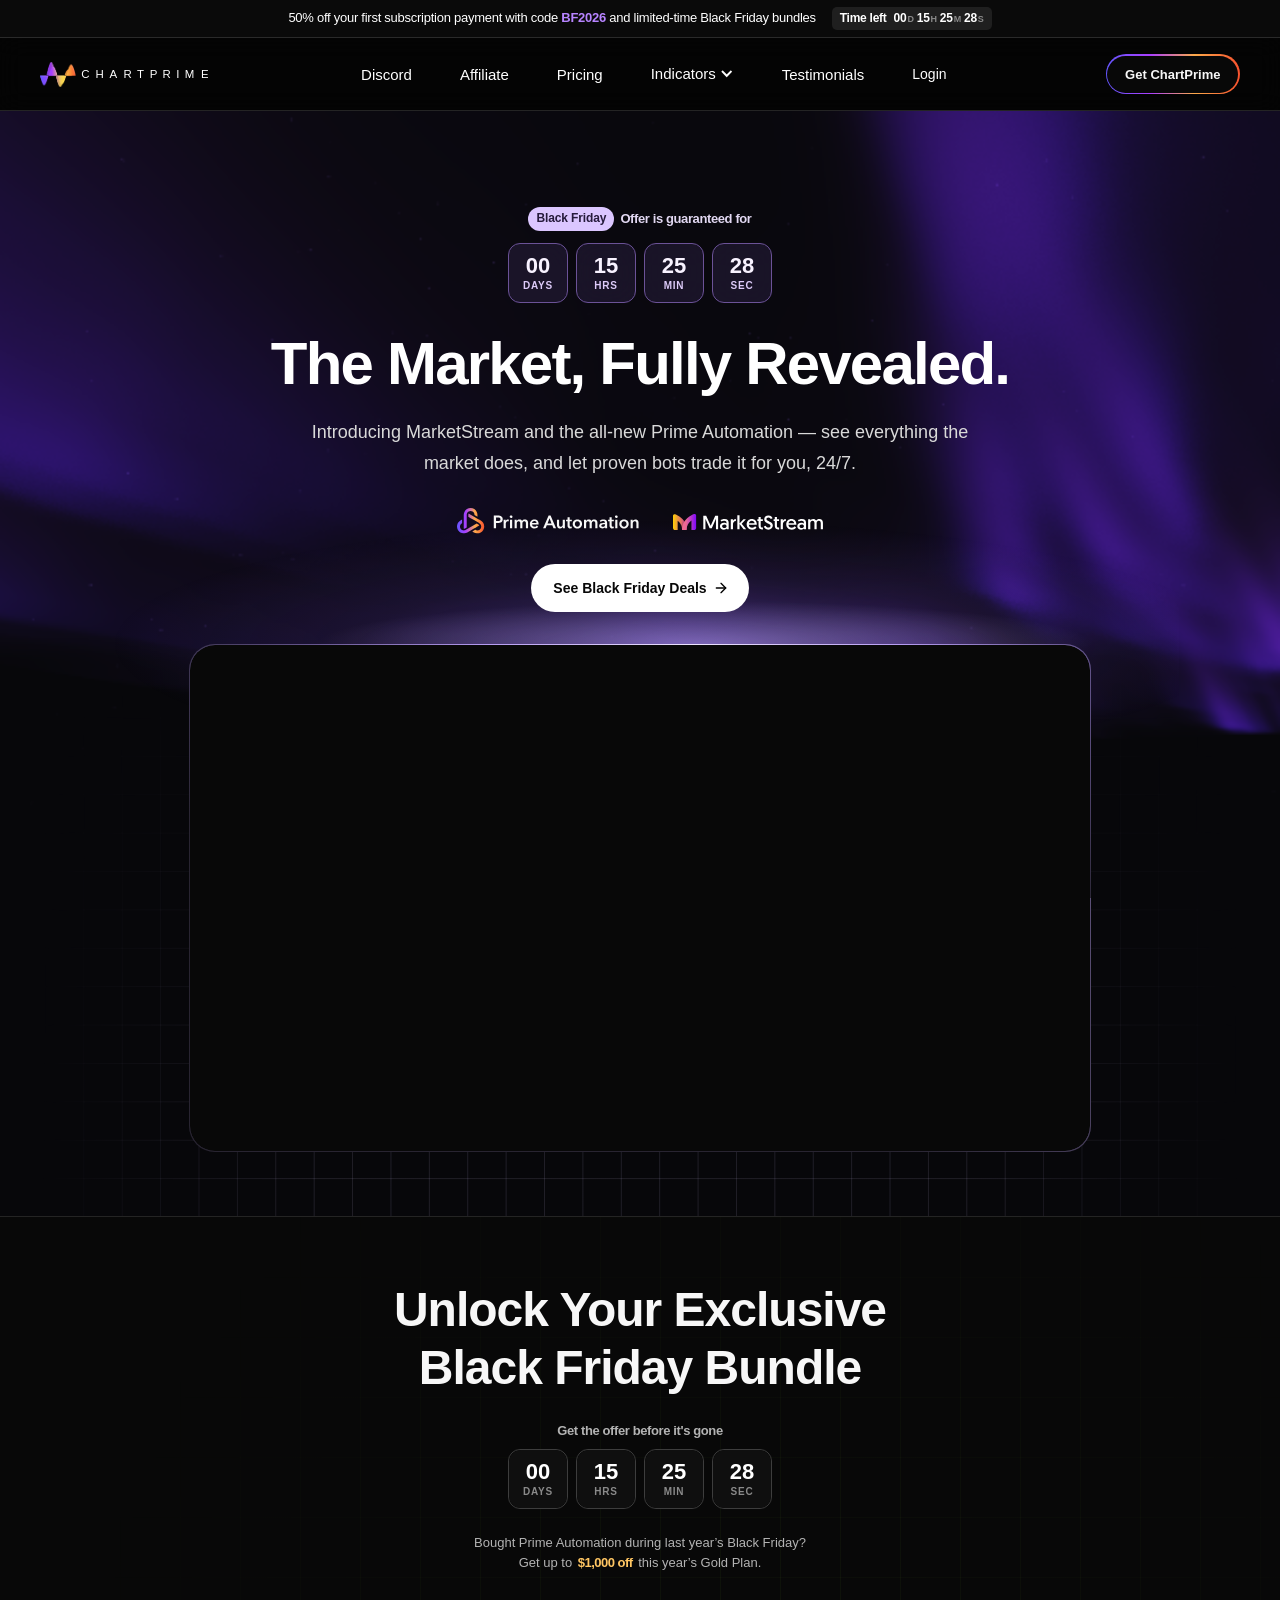
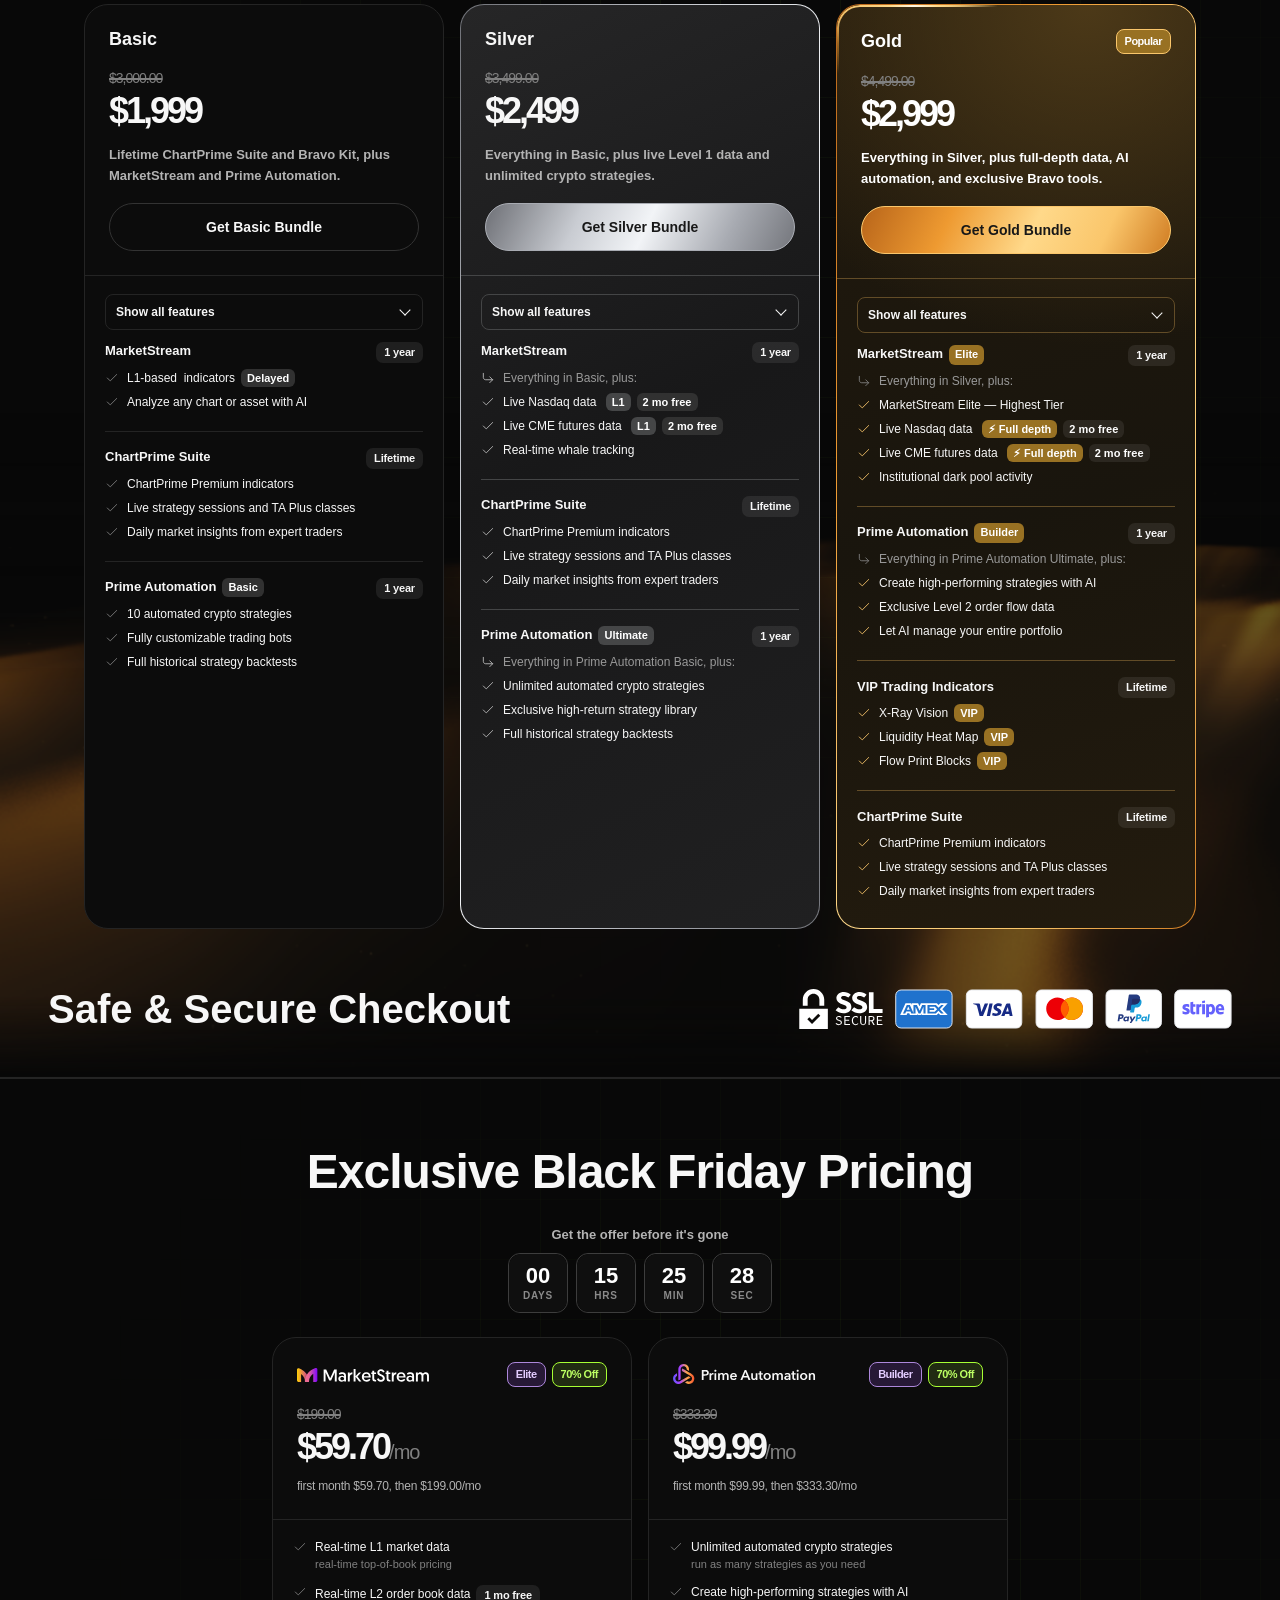
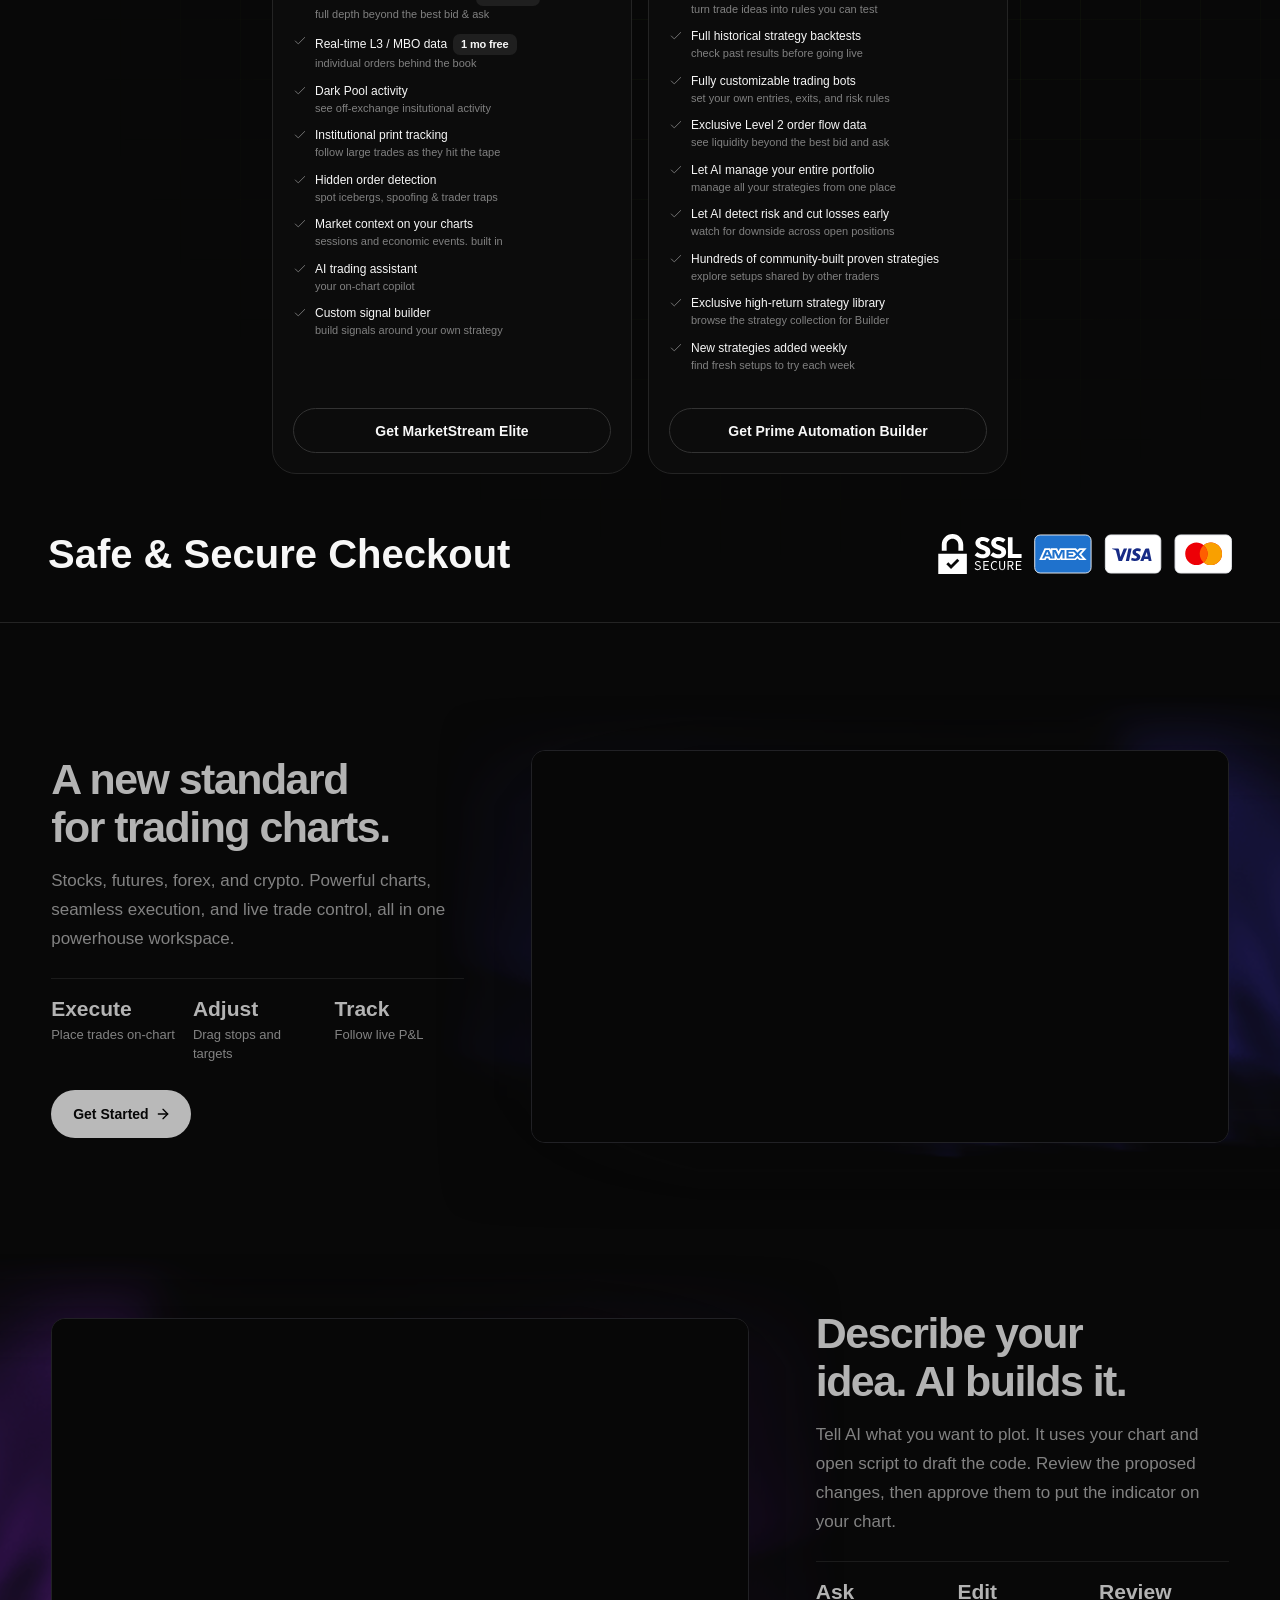
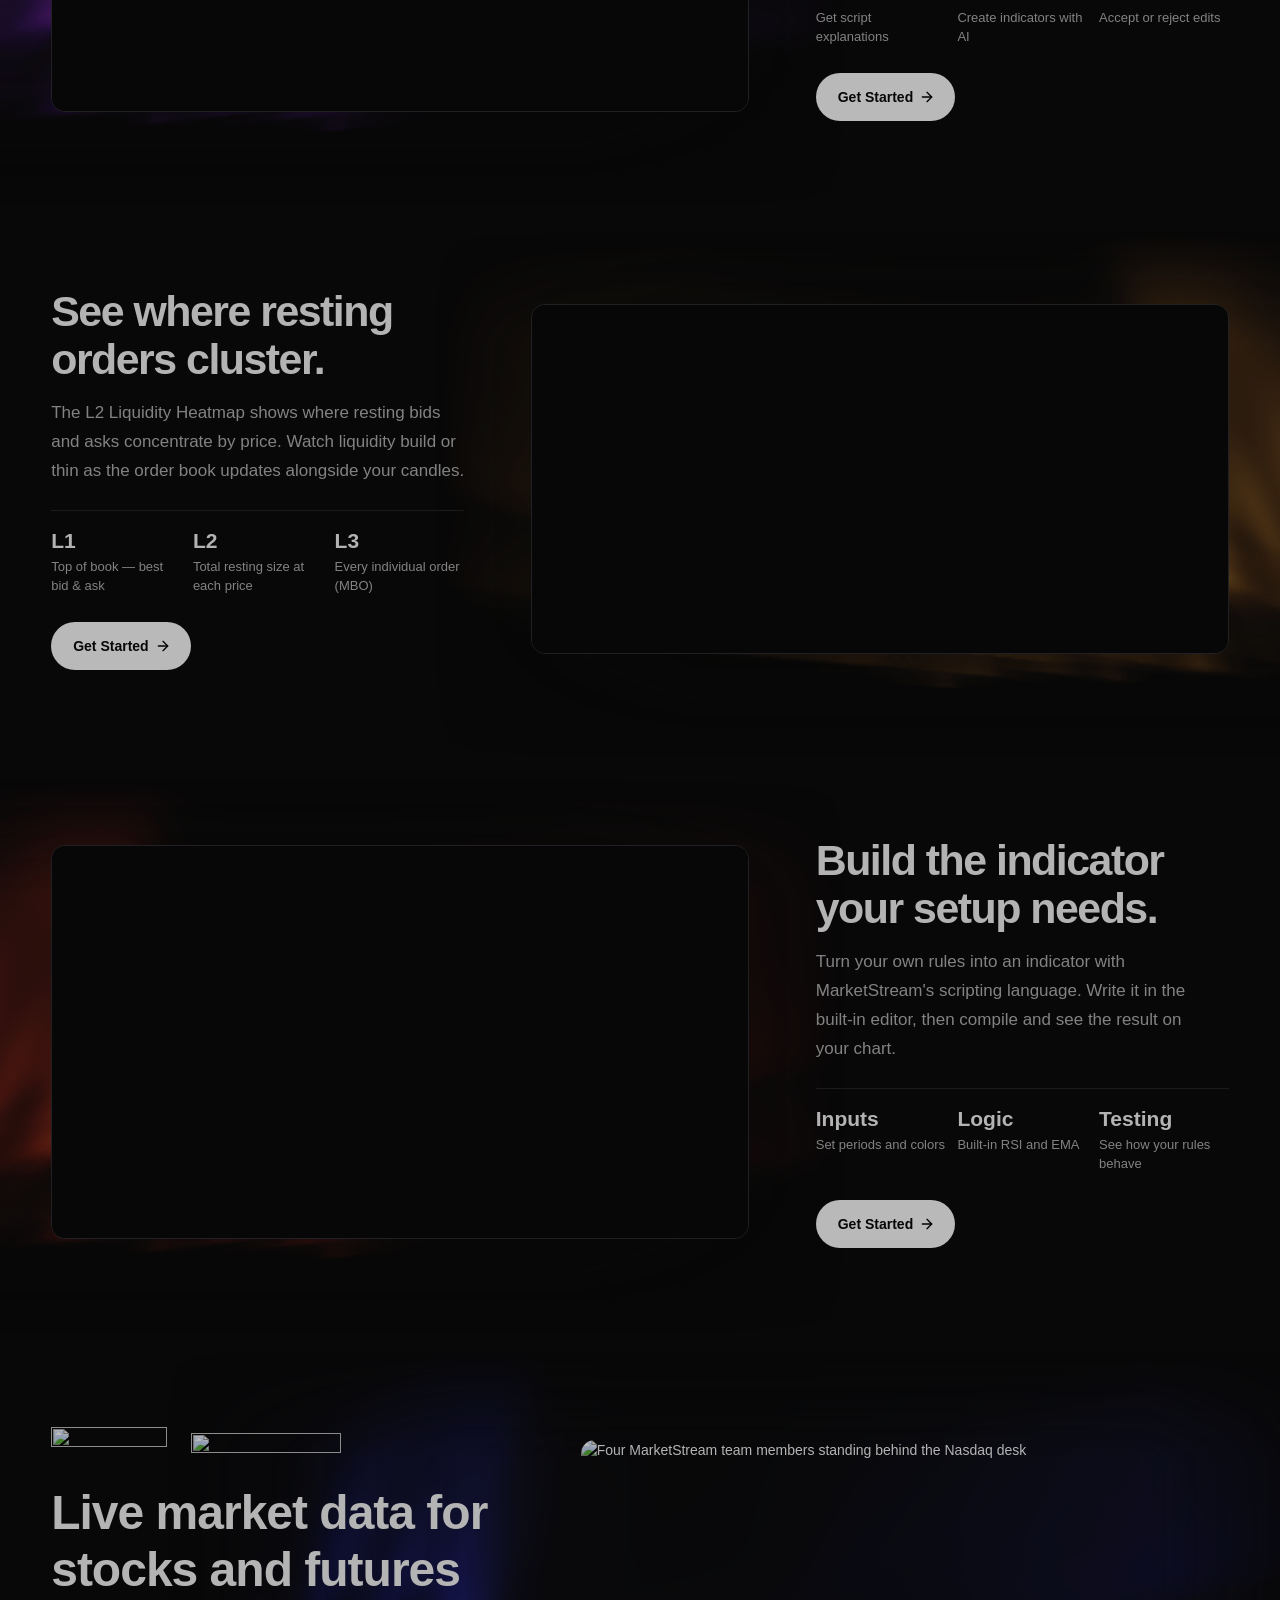
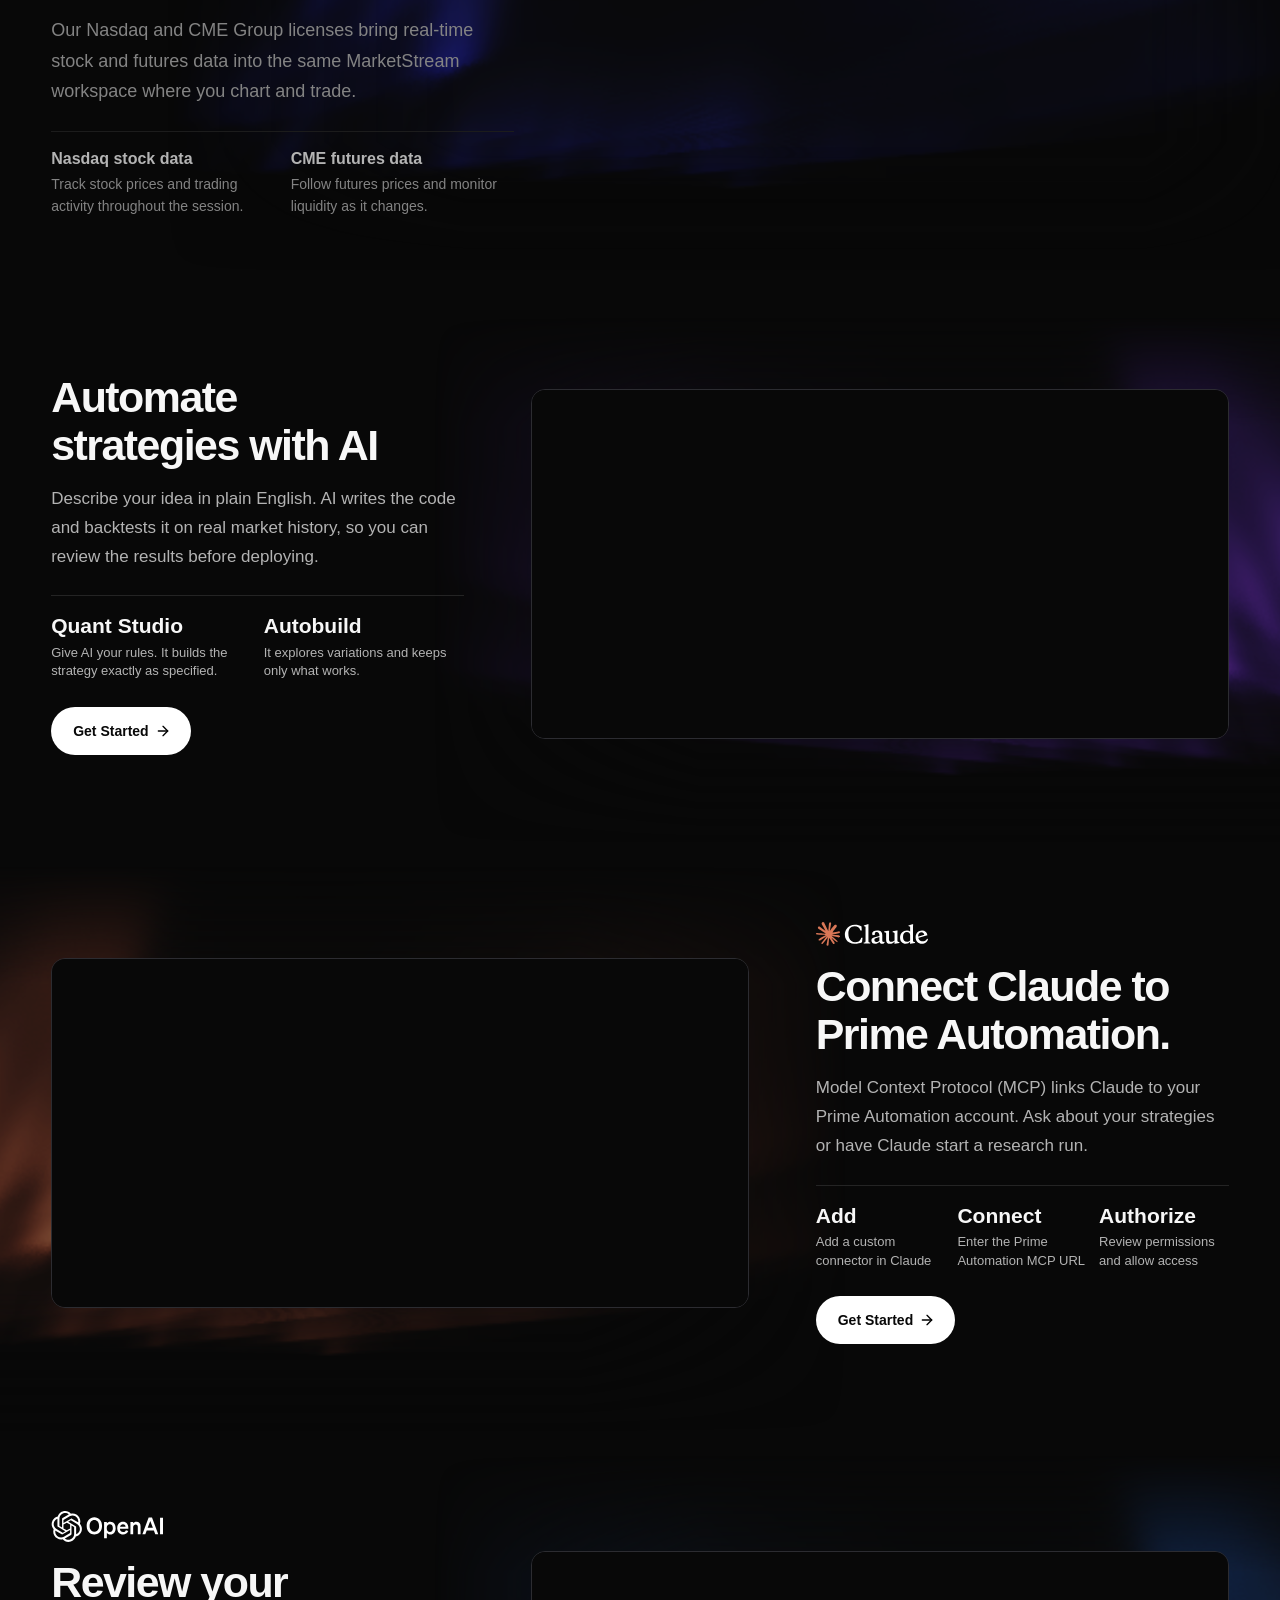
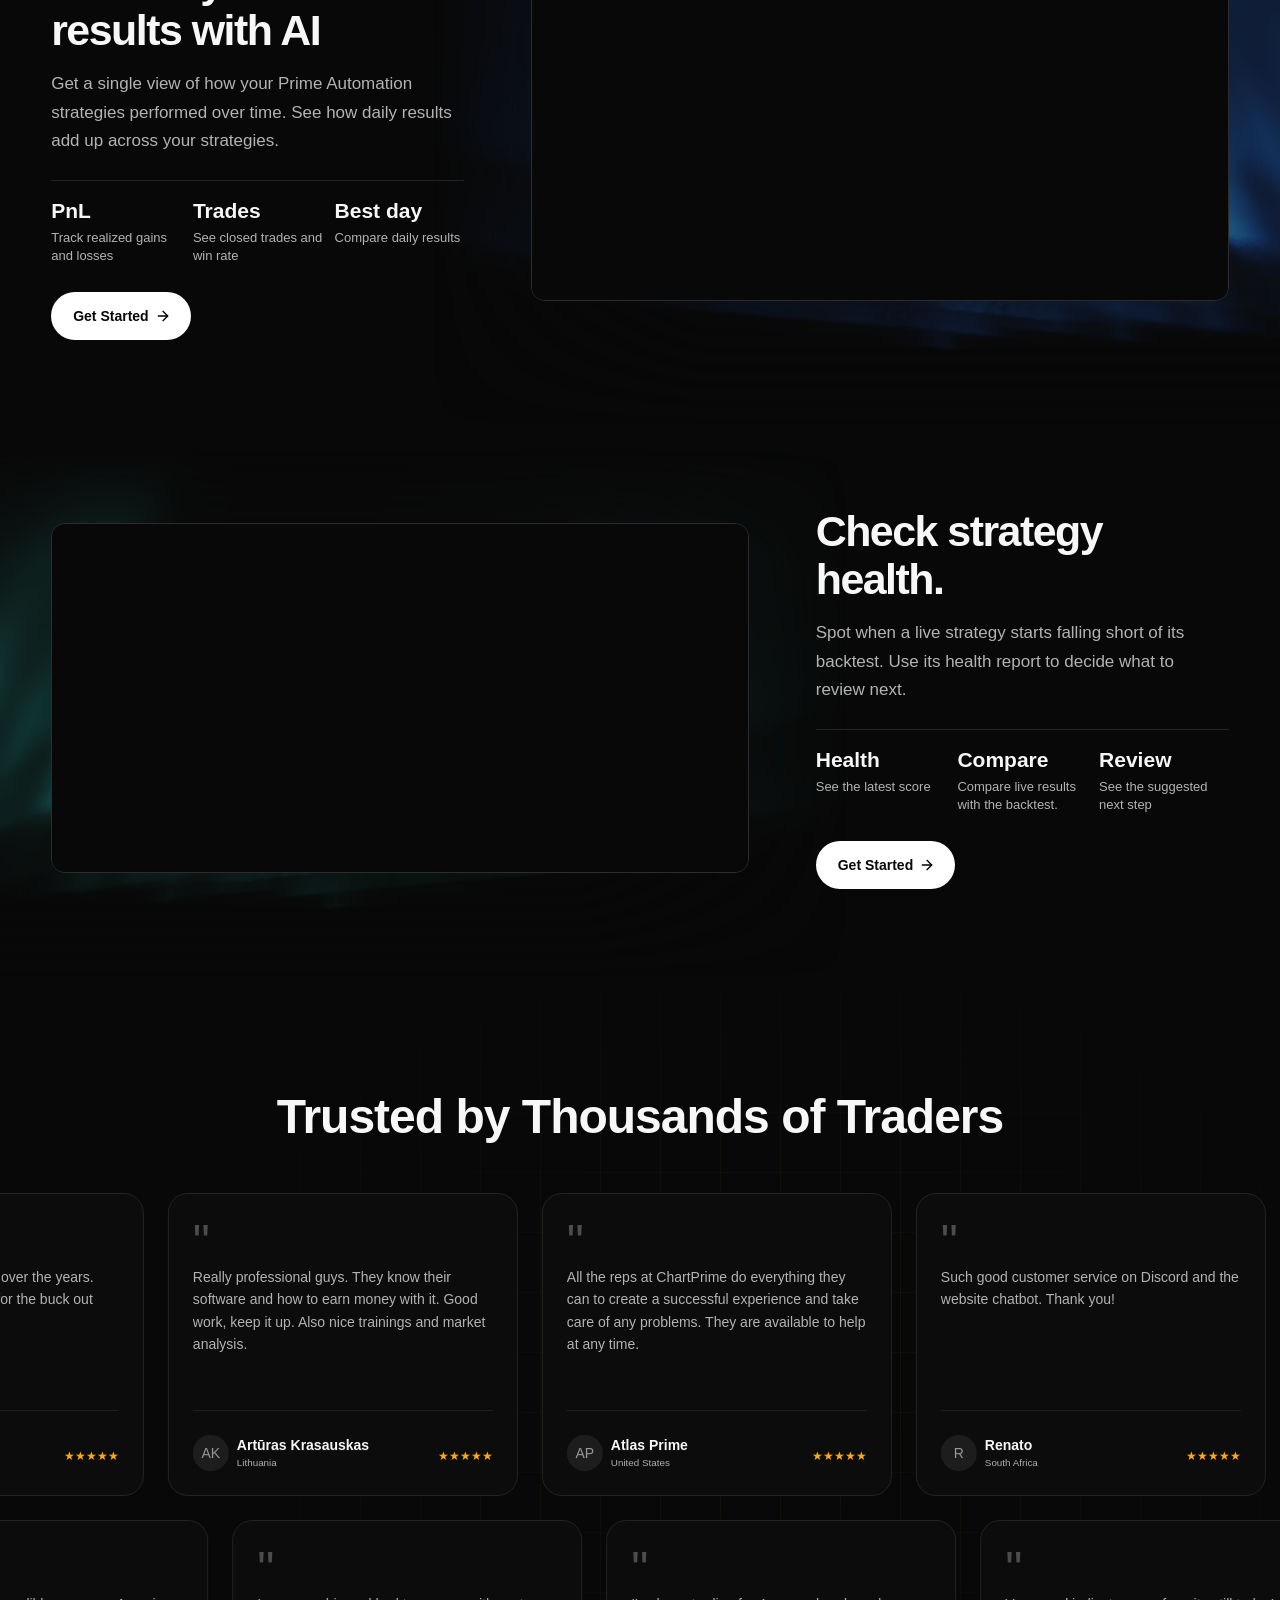
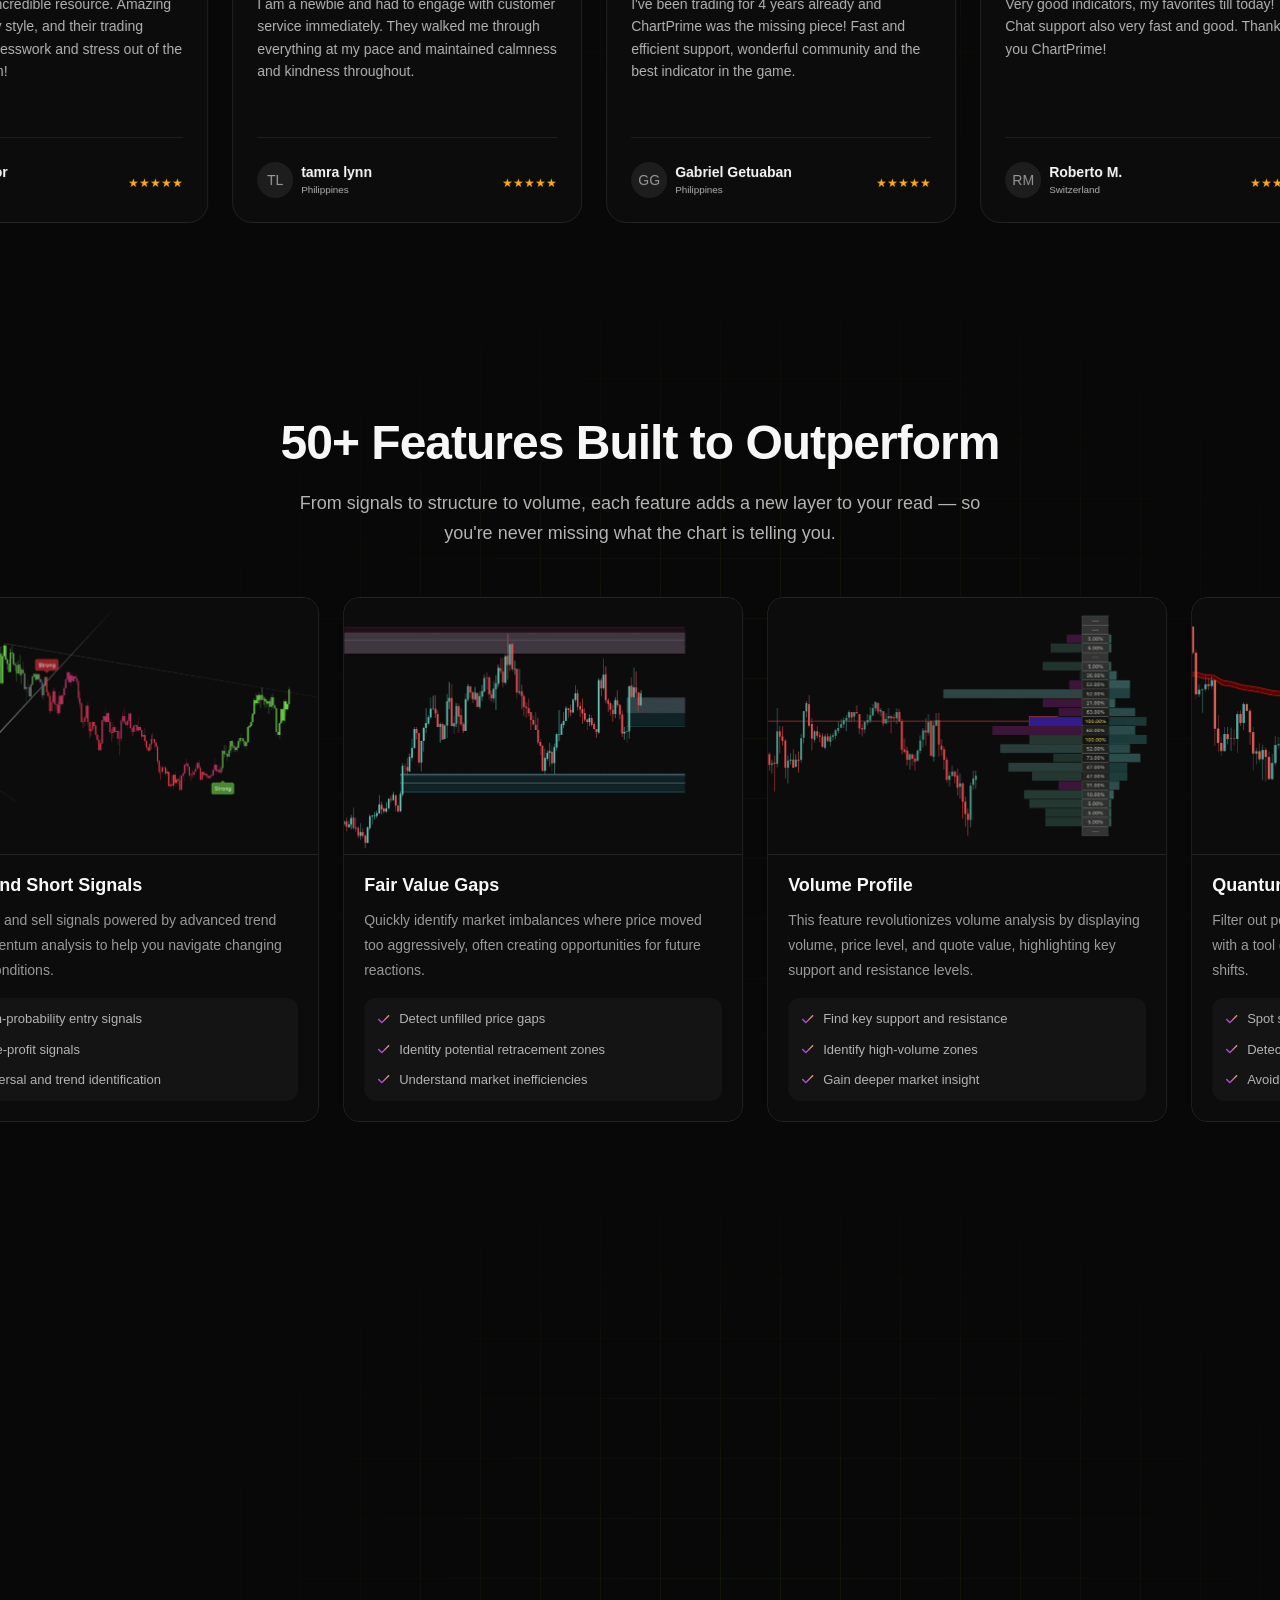
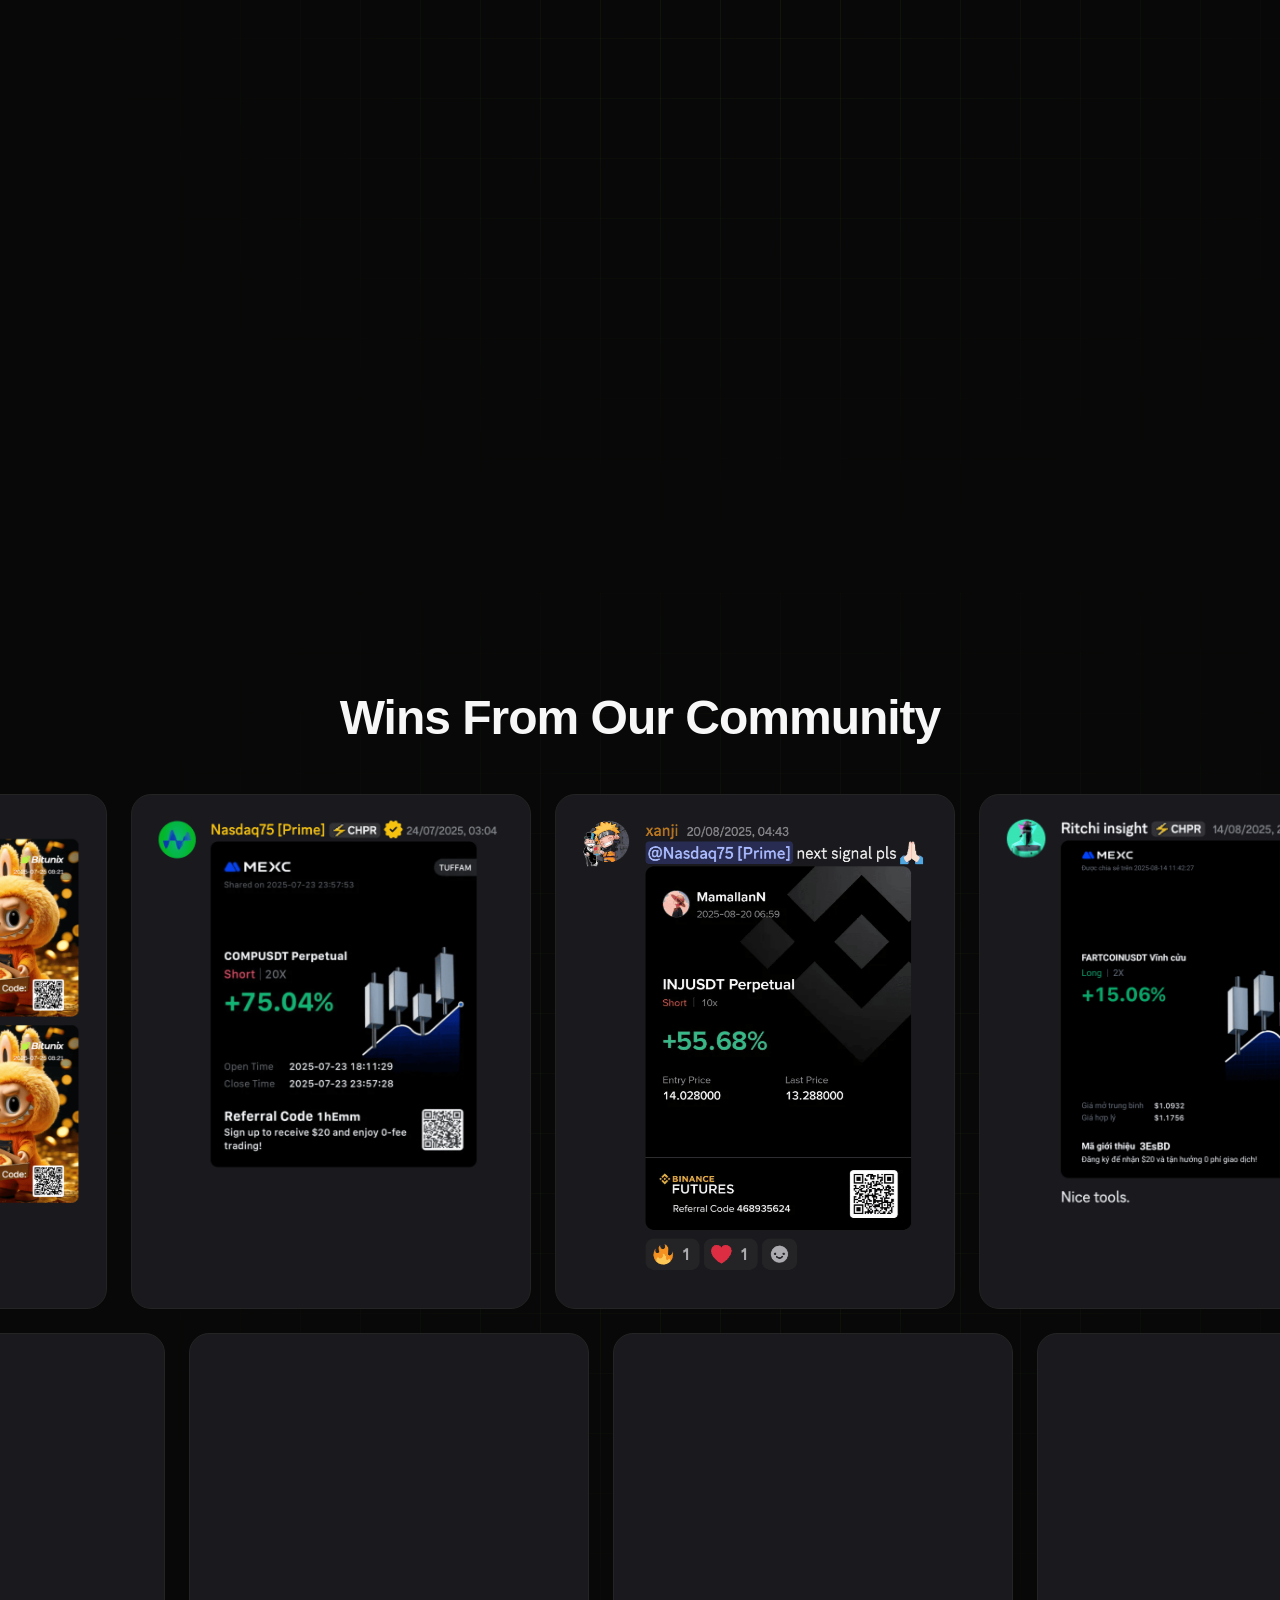
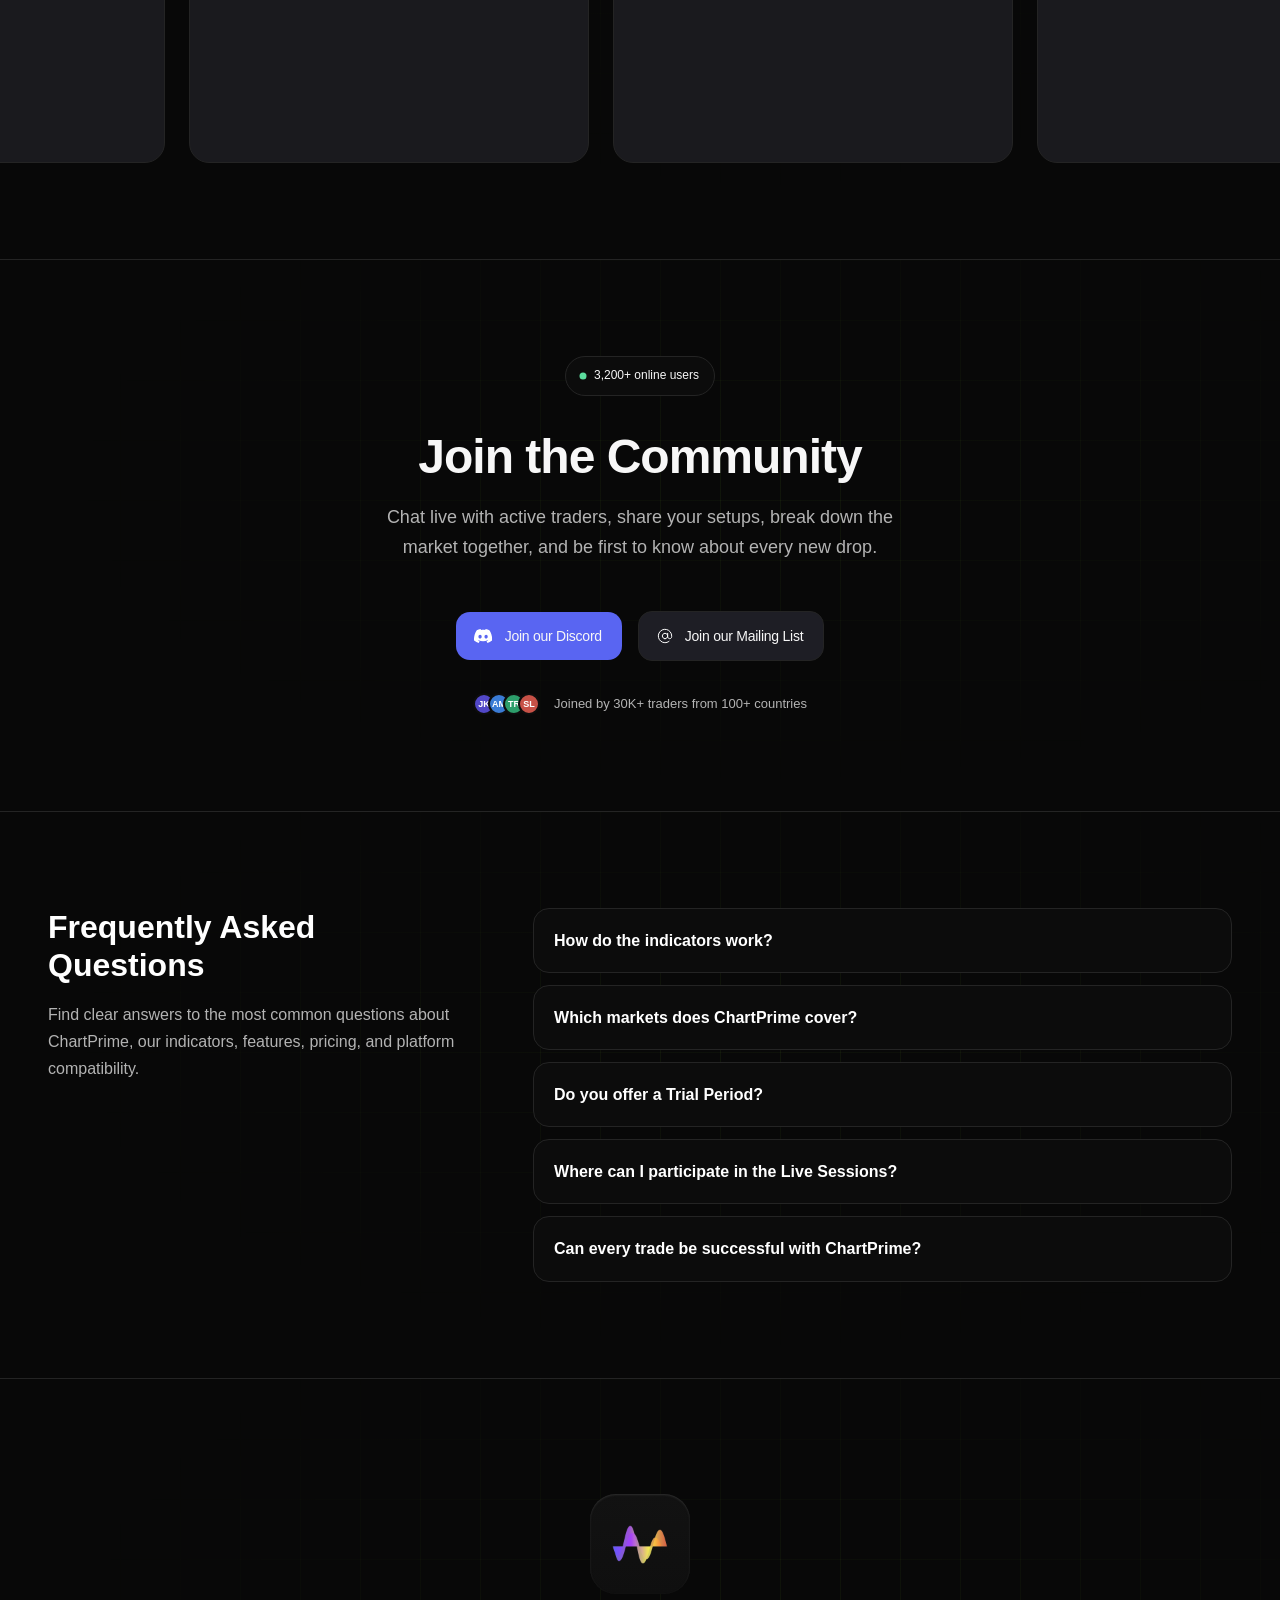
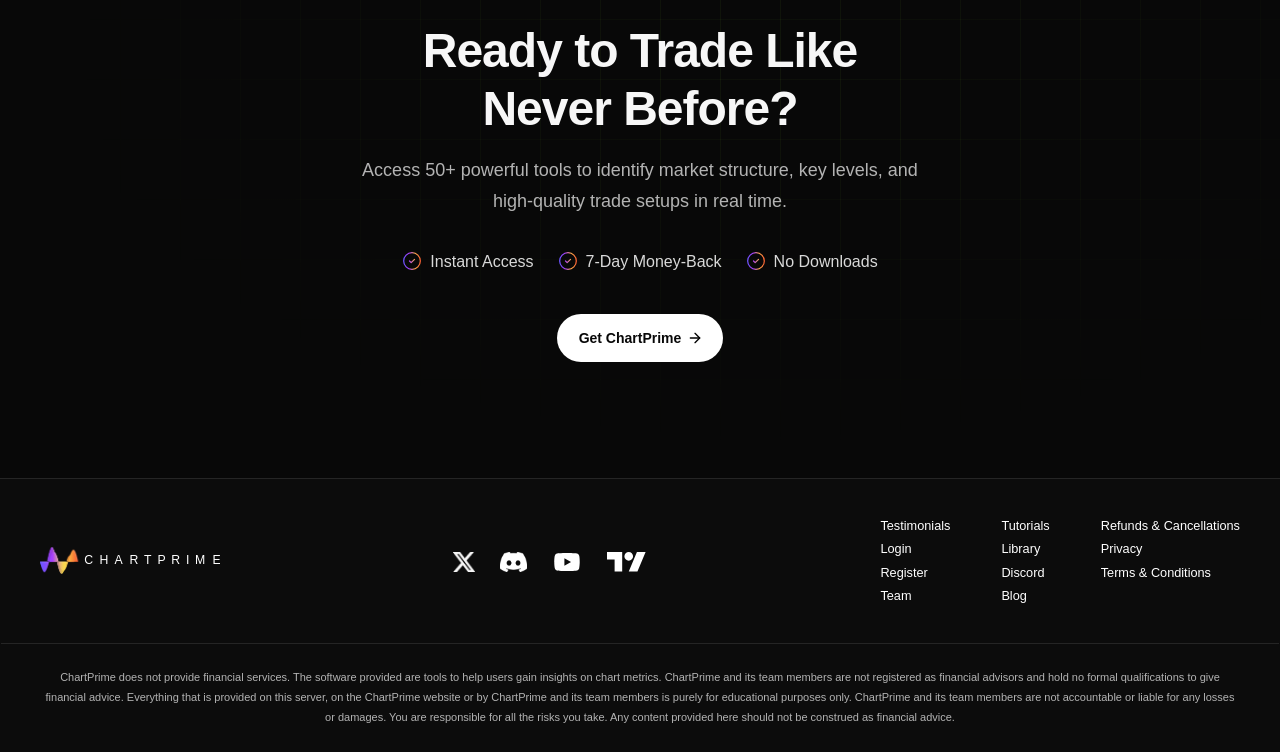
==== index.html @ 6ed845b2 "Fix nesting of MarketStream Elite feature in Gold Plan" ====
<!DOCTYPE html><!--  Last Published: Sun Nov 22 2026 12:38:07 GMT+0000 (Coordinated Universal Time)  -->
<html data-wf-page="6a19d9451168324eccb1ecdb" data-wf-site="6259f5372f141a3c0a7a6041" lang="en">
<head>
  <meta charset="utf-8">
  <title>ChartPrime - Intelligent Trading Tools</title>
  <meta content="ChartPrime offers a toolkit that will take your trading game to the next level. Trend Signals, Institutional order blocks, Pattern detection, Reversal signals,  Powerful oscillators,  amongst many other game changing features." name="description">
  <meta content="ChartPrime - Intelligent Trading Tools" property="og:title">
  <meta content="ChartPrime offers a toolkit that will take your trading game to the next level. Trend Signals, Institutional order blocks, Pattern detection, Reversal signals,  Powerful oscillators,  amongst many other game changing features." property="og:description">
  <meta content="ChartPrime - Intelligent Trading Tools" name="twitter:title">
  <meta content="ChartPrime offers a toolkit that will take your trading game to the next level. Trend Signals, Institutional order blocks, Pattern detection, Reversal signals,  Powerful oscillators,  amongst many other game changing features." name="twitter:description">
  <meta property="og:type" content="website">
  <meta content="summary_large_image" name="twitter:card">
  <meta content="width=device-width, initial-scale=1" name="viewport">
  <link href="css/normalize.css" rel="stylesheet" type="text/css">
  <link href="css/components.css" rel="stylesheet" type="text/css">
  <link href="css/v1-7.css" rel="stylesheet" type="text/css">
  <style>html.w-mod-js:not(.w-mod-ix3) :is(#home-panel > .new-section-content, .faq-item .faq-answer-div, .faq-item .faq-chevron) {visibility: hidden !important;}</style>
  <link href="https://fonts.googleapis.com" rel="preconnect">
  <link href="https://fonts.gstatic.com" rel="preconnect" crossorigin="anonymous">
  <script src="https://ajax.googleapis.com/ajax/libs/webfont/1.6.26/webfont.js" type="text/javascript"></script>
  <script type="text/javascript">WebFont.load({  google: {    families: ["Montserrat:100,100italic,200,200italic,300,300italic,400,400italic,500,500italic,600,600italic,700,700italic,800,800italic,900,900italic","Oswald:200,300,400,500,600,700","Open Sans:300,300italic,400,400italic,600,600italic,700,700italic,800,800italic","Exo:100,100italic,200,200italic,300,300italic,400,400italic,500,500italic,600,600italic,700,700italic,800,800italic,900,900italic","Lato:100,100italic,300,300italic,400,400italic,700,700italic,900,900italic","PT Serif:400,400italic,700,700italic","Encode Sans:300,400,500,600,700","Inter:300,400,500,600,700","Mona Sans:300,400,500,600,700","NTR:300,400,500,600,700","Nunito:300,400,500,600,700","Plus Jakarta Sans:200,300,400,500,600,700,800","Poppins:300,400,500,600,700","Roboto Mono:300,400,500,600,700"]  }});</script>
  <script src="https://use.typekit.net/zdx3fnh.js" type="text/javascript"></script>
  <script type="text/javascript">try{Typekit.load();}catch(e){}</script>
  <script type="text/javascript">!function(o,c){var n=c.documentElement,t=" w-mod-";n.className+=t+"js",("ontouchstart"in o||o.DocumentTouch&&c instanceof DocumentTouch)&&(n.className+=t+"touch")}(window,document);</script>
  <link href="images/favicon.png" rel="shortcut icon" type="image/x-icon">
  <link href="images/webclip.png" rel="apple-touch-icon">
  <script type="text/javascript">!function(f,b,e,v,n,t,s){if(f.fbq)return;n=f.fbq=function(){n.callMethod?n.callMethod.apply(n,arguments):n.queue.push(arguments)};if(!f._fbq)f._fbq=n;n.push=n;n.loaded=!0;n.version='2.0';n.agent='plwebflow';n.queue=[];t=b.createElement(e);t.async=!0;t.src=v;s=b.getElementsByTagName(e)[0];s.parentNode.insertBefore(t,s)}(window,document,'script','https://connect.facebook.net/en_US/fbevents.js');fbq('init', '2471552419682297');fbq('track', 'PageView');</script>
  <script>
var head = document.head;
var script = document.createElement('script');
script.type = 'text/javascript';
script.src = "https://t.chartprime.com/v1/lst/universal-script?ph=c11f72b0aeeb47211c0e3c318aca81c9cf95cfef32f9be959c7bda83ae257ab5&tag=!clicked&ref_url=" + encodeURI(document.URL) ;
head.appendChild(script);
</script>
  <script>
(function(g,e,o,t,a,r,ge,tl,y,s){
g.getElementsByTagName(o)[0].insertAdjacentHTML('afterbegin','<style id="georedirect1694468349638style">body{opacity:0.0 !important;}</style>');
s=function(){g.getElementById('georedirect1694468349638style').innerHTML='body{opacity:1.0 !important;}';};
t=g.getElementsByTagName(o)[0];y=g.createElement(e);y.async=true;
y.src='https://g10498469755.co/gr?id=-Ne5Alu097ZHT737bwDF&refurl='+g.referrer+'&winurl='+encodeURIComponent(window.location);
t.parentNode.insertBefore(y,t);y.onerror=function(){s()};
georedirect1694468349638loaded=function(redirect){var to=0;if(redirect){to=5000};
setTimeout(function(){s();},to)};
})(document,'script','head');
</script>
  <script src="https://js.chargebee.com/v2/chargebee.js" data-cb-site="chartprime" data-cb-ga-enabled="true" data-cb-refersion-enabled="true"></script>
  <!--  Google Tag Manager  -->
  <script>(function(w,d,s,l,i){w[l]=w[l]||[];w[l].push({'gtm.start':
new Date().getTime(),event:'gtm.js'});var f=d.getElementsByTagName(s)[0],
j=d.createElement(s),dl=l!='dataLayer'?'&l='+l:'';j.async=true;j.src=
'https://www.googletagmanager.com/gtm.js?id='+i+dl;f.parentNode.insertBefore(j,f);
})(window,document,'script','dataLayer','GTM-M7RG9GK3');</script>
  <!--  End Google Tag Manager  -->
  <script type="text/javascript" src="https://static.leaddyno.com/js"> </script>
  <meta name="facebook-domain-verification" content="nbngr766i83iv65wfes0etjevnzp1m">
  <!--  REFERSION TRACKING: BEGIN  -->
  <script src="https://chartprime.refersion.com/tracker/v3/pub_7f5f5233cae3f2579fad.js"></script>
  <script>_refersion(function(){ _rfsn._setSource("CHARGEBEE"); });</script>
  <!--  REFERSION TRACKING: END  -->
  <!--  Hotjar Tracking Code for https://chartprime.com  -->
  <script>
    (function(h,o,t,j,a,r){
        h.hj=h.hj||function(){(h.hj.q=h.hj.q||[]).push(arguments)};
        h._hjSettings={hjid:3017820,hjsv:6};
        a=o.getElementsByTagName('head')[0];
        r=o.createElement('script');r.async=1;
        r.src=t+h._hjSettings.hjid+j+h._hjSettings.hjsv;
        a.appendChild(r);
    })(window,document,'https://static.hotjar.com/c/hotjar-','.js?sv=');
</script>
  <script>
(function() {
  var p = new URLSearchParams(window.location.search);
  var fbclid = p.get('fbclid');
  if (fbclid) {
    var fbc = 'fb.1.' + Math.floor(Date.now() / 1000) + '.' + fbclid;
    document.cookie = '_fbc=' + fbc + '; path=/; domain=chartprime.com; max-age=' + (60*60*24*90);
  }
})();
</script>
  <!--  Reddit Pixel  -->
  <script>
!function(w,d){if(!w.rdt){var p=w.rdt=function(){p.sendEvent?p.sendEvent.apply(p,arguments):p.callQueue.push(arguments)};p.callQueue=[];var t=d.createElement("script");t.src="https://www.redditstatic.com/ads/pixel.js",t.async=!0;var s=d.getElementsByTagName("script")[0];s.parentNode.insertBefore(t,s)}}(window,document);rdt('init','t2_ikfcarzw', {"optOut":false,"useDecimalCurrencyValues":true,"aaid":"<AAID-HERE>","email":"<EMAIL-HERE>","externalId":"<EXTERNAL-ID-HERE>","idfa":"<IDFA-HERE>"});rdt('track', 'PageVisit');
</script>
  <!--  DO NOT MODIFY UNLESS TO REPLACE A USER IDENTIFIER  -->
  <!--  End Reddit Pixel  -->
  <script async="" src="https://pagead2.googlesyndication.com/pagead/js/adsbygoogle.js?client=ca-pub-9826276595135214" crossorigin="anonymous"></script>
  <!--  Twitter conversion tracking base code  -->
  <script>
!function(e,t,n,s,u,a){e.twq||(s=e.twq=function(){s.exe?s.exe.apply(s,arguments):s.queue.push(arguments);
},s.version='1.1',s.queue=[],u=t.createElement(n),u.async=!0,u.src='https://static.ads-twitter.com/uwt.js',
a=t.getElementsByTagName(n)[0],a.parentNode.insertBefore(u,a))}(window,document,'script');
twq('config','omiau');
</script>
  <!--  End Twitter conversion tracking base code  -->
  <!--  Start of Async ProveSource Code  -->
  <script>!function(o,i){window.provesrc&&window.console&&console.error&&console.error("ProveSource is included twice in this page."),provesrc=window.provesrc={dq:[],display:function(){this.dq.push(arguments)}},o._provesrcAsyncInit=function(){provesrc.init({apiKey:"eyJhbGciOiJIUzI1NiIsInR5cCI6IkpXVCJ9.eyJhY2NvdW50SWQiOiI2MmE2OTg0NDdiMTQ0ZjIzMjgwZWI0N2MiLCJpYXQiOjE2NTUwODUxMjR9.0H0Q0zIm3gJfZ8w29Vpo0aqlXR50a3Bzm6VxMigox6k",v:"0.0.4"})};var r=i.createElement("script");r.type="text/javascript",r.async=!0,r["ch"+"ar"+"set"]="UTF-8",r.src="https://cdn.provesrc.com/provesrc.js";var e=i.getElementsByTagName("script")[0];e.parentNode.insertBefore(r,e)}(window,document);</script><!--  End of Async ProveSource Code  -->
  <style>
.dim-glow {
transform: translate3d(0, 0, 0);
}
.button-glow {
transform: translate3d(0, 0, 0);
}
.button {
transform: translate3d(0, 0, 0);
}
.button-glow_active {
transform: translate3d(0, 0, 0);
}
.dim-glow_active {
transform: translate3d(0, 0, 0);
}
</style>
  <script>
// Function to get the current query string from the URL
function getQueryString() {
    return window.location.search;
}
// Function to modify all outbound links
function appendQueryParamsToOutboundLinks() {
    const currentQuery = getQueryString();
    if (!currentQuery) return; // Exit if there's no query string to append
    // Select all links on the page
    const links = document.querySelectorAll('a[href]'); // Select only links with href
    links.forEach(link => {
        try {
            // Check if the link is an outbound link (not within the same domain)
            const linkUrl = new URL(link.href, window.location.origin);
            if (linkUrl.hostname !== window.location.hostname) {
                // Merge existing query parameters with the current query string
                const params = new URLSearchParams(linkUrl.search);
                const currentParams = new URLSearchParams(currentQuery);
                currentParams.forEach((value, key) => {
                    params.append(key, value);
                });
                linkUrl.search = params.toString(); // Update the search parameters
                link.href = linkUrl.toString(); // Update the link href
            }
        } catch (e) {
            console.error(`Invalid link: ${link.href}`, e);
        }
    });
}
// Call the function to modify links after the DOM is fully loaded
window.addEventListener('DOMContentLoaded', appendQueryParamsToOutboundLinks);
</script>
  <link rel="stylesheet" href="https://cdn.jsdelivr.net/npm/swiper@8/swiper-bundle.min.css">
  <link rel="stylesheet" href="https://cdnjs.cloudflare.com/ajax/libs/font-awesome/5.8.2/css/all.css">
  <style>
.bf-offer-banner {
  display: flex;
  flex-wrap: wrap;
  justify-content: center;
  align-items: center;
  gap: 6px 16px;
  padding: 7px 16px;
  background: hsl(0 0% 4% / 1);
  color: #fff;
  text-align: center;
  font: 600 13px/1.45 "Plus Jakarta Sans", sans-serif;
  letter-spacing: -0.02em;
  border-bottom: 0.5px solid #2a2a2a;
}

.bf-offer-banner p {
  margin: 0;
  font-weight: 500;
}

.bf-offer-banner strong {
  color: #b784ff;
  font-weight: 700;
}

.bf-offer-banner a {
  color: inherit;
  text-decoration: none;
  font-weight: 500;
}

.bf-offer-banner a:hover {
  color: #b3b3b3;
}

.bf-offer-banner a:focus-visible {
  outline: 2px solid #fff;
  outline-offset: 3px;
}

.bf-offer-banner__countdown {
  display: inline-flex;
  align-items: center;
  gap: 7px;
  padding: 3px 8px;
  border-radius: 5px;
  background: #1f1f1f;
  white-space: nowrap;
  font-size: 12px;
}

.bf-offer-banner__digits {
  font-variant-numeric: tabular-nums;
}

.bf-offer-banner__unit {
  font-size: 0.75em;
  color: #8a8a8a;
  margin-left: 1px;
}

@media screen and (max-width: 767px) {
  #n-checkout .nn-checkout-plan {
    border-width: 1px;
  }
}
</style>
</head>
<body class="n-body">
  <div class="w-embed w-iframe"><!--  Google Tag Manager (noscript)  -->
    <noscript><iframe src="https://www.googletagmanager.com/ns.html?id=GTM-M7RG9GK3" height="0" width="0" style="display:none;visibility:hidden"></iframe></noscript>
    <!--  End Google Tag Manager (noscript)  -->
  </div>
  <aside class="bf-offer-banner" aria-label="Black Friday offers">
    <p><a href="#subscription-checkout">50% off your first subscription payment with code <strong>BF2026</strong></a> and <a href="#register">limited-time Black Friday bundles</a></p>
    <div class="bf-offer-banner__countdown" role="timer">
      <span>Time left</span>
      <span id="bf-offer-banner-timer" class="bf-offer-banner__digits">--<span class="bf-offer-banner__unit">D</span> --<span class="bf-offer-banner__unit">H</span> --<span class="bf-offer-banner__unit">M</span> --<span class="bf-offer-banner__unit">S</span></span>
    </div>
  </aside>
  <div data-w-id="402302c9-d66c-12f2-a22e-2caa2fa9b16f" data-animation="default" data-collapse="medium" data-duration="400" data-easing="ease" data-easing2="ease" role="banner" class="n-nav w-nav">
    <div class="n-nav-content">
      <a href="index.html" aria-current="page" class="brand brand_v2 w-nav-brand w--current"><img width="168" loading="eager" alt="" src="images/n-logo.svg" class="n-nav-logo"></a>
      <nav role="navigation" class="nav-menu nav-menu_v2 w-nav-menu">
        <a href="https://discord.gg/chartprime" target="_blank" class="n-nav-link w-nav-link">Discord</a>
        <a href="affiliate-program.html" class="n-nav-link w-nav-link">Affiliate</a>
        <a href="./#register" class="n-nav-link w-nav-link">Pricing</a>
        <div class="_w-navbar-dd">
          <div data-delay="0" data-hover="true" class="navbar-dd w-dropdown">
            <div class="n-nav-dropdown w-dropdown-toggle">
              <div>Indicators</div>
              <div class="nav-dropdown-icon w-icon-dropdown-toggle"></div>
            </div>
            <nav class="nav-dd-list w-dropdown-list">
              <a href="https://docs.chartprime.com/" target="_blank" class="nav-dropdown-link nav-dropdown-link-top w-dropdown-link">Documentation</a>
              <a href="strategies.html" class="nav-dropdown-link w-dropdown-link">Strategy</a>
              <a href="updates.html" class="nav-dropdown-link nav-dropdown-link-btm w-dropdown-link">Updates</a>
            </nav>
          </div>
        </div>
        <a href="testimonials.html" class="n-nav-link w-nav-link">Testimonials</a>
        <div class="n-nav-login w-embed">
          <a style="color: white; text-decoration: none; font-weight: 500;" a="" href="javascript:void(0)" data-cb-type="portal">Login</a>
        </div>
      </nav>
      <a href="#register" class="cta-btn nav-btn w-inline-block">
        <div class="btn-glow-hover"></div>
        <div class="cta-btn-fill nav-btn">
          <div class="btn-text nav-btn">Get ChartPrime</div>
        </div>
      </a>
      <div class="menu-button w-nav-button">
        <div class="icon w-icon-nav-menu"></div>
      </div>
    </div>
    <div class="w-embed">
      <style>
html {
        overscroll-behavior: none;
}
  body {-webkit-font-smoothing: antialiased;
        -moz-font-smoothing: antialiased;
        -o-font-smoothing: antialiased;
       }
.rotating-tag-stroke {
  animation: rotate 8s linear infinite;
}
  .rotating-countdown-rainbow {
  animation: rotate 4s linear infinite;
}
@keyframes rotate {
  from {
    transform: rotate(0deg);
  }
  to {
    transform: rotate(360deg);
  }
}
.rainbow-border-div {
  border: .5px solid transparent;
  background:
    linear-gradient(var(--gray-5), var(--gray-5)) padding-box,
    linear-gradient(
      115deg,
      #6557FF 0%,
      #AA3FFF 33%,
      #FCAA4A 66%,
      #F8522E 100%
    ) border-box;
}
.rainbow-bg-tag {
  background: linear-gradient(115deg, #6557FF 0%, #AA3FFF 33%, #FCAA4A 66%, #F8522E 100%);
}
.silver-bg-tag {
  background: linear-gradient(115deg, #6E7076 0%, #C9CCD2 28%, #F2F4F7 55%, #A8ABB2 78%, #74767C 100%);
}
  .golden-bg-tag {
  background: linear-gradient(115deg, #B8651A 0%, #EE9A31 28%, #FFD98A 55%, #F5B34C 78%, #D07C22 100%);
}
.section-border-top {
  border-top: solid 0.5px var(--stroke);
}
  .section-border-bottom {
  border-bottom: solid 0.5px var(--stroke);
}
.bf-plan-top-rainbow {
    background: linear-gradient(90deg,
    #6557FF 0%,
    #AA3FFF 33%,
    #FF9B25 66%,
    #F8522E 100%
  );
}
  .rainbow-divider {
    height: 1px;
  background: linear-gradient(90deg,
    #6557FF 0%,
    #AA3FFF 33%,
    #FF9B25 66%,
    #F8522E 100%
  );
  }
  .new-rainbow-text {
  background: linear-gradient(
    270deg,
    #F8522E 0%,
    #FCAA4A 33%,
    #AA3FFF 66%,
    #6557FF 100%
  );
  -webkit-background-clip: text;
  background-clip: text;
  -webkit-text-fill-color: transparent;
  color: transparent;
}
  .new-hero::before {
  content: '';
  position: absolute;
  inset: 0;
  background-image:
    linear-gradient(rgba(168, 255, 62, 0.04) 1px, transparent 1px),
    linear-gradient(90deg, rgba(168, 255, 62, 0.06) 1px, transparent 1px);
  background-size: 60px 60px;
  mask-image: radial-gradient(ellipse 80% 80% at 60% 40%, black 0%, transparent 70%);
  pointer-events: none;
  z-index: 0;
  }
.section-grid::before {
  content: '';
  position: absolute;
  inset: 0;
  background-image:
    linear-gradient(rgba(168, 255, 62, 0.04) 1px, transparent 1px),
    linear-gradient(90deg, rgba(168, 255, 62, 0.06) 1px, transparent 1px);
  background-size: 60px 60px;
  mask-image: radial-gradient(ellipse 80% 80% at 60% 40%, black 0%, transparent 70%);
  pointer-events: none;
  z-index: 0;
}
/* BUTTONS BTN */
.cta-btn {
  flex-shrink: 0;
}
.btn-glow-hover {
  opacity: 0;
  transition: opacity 0.5s ease;
}
.cta-btn-arrow {
  transition: transform 0.4s ease;
}
.cta-btn:hover .btn-glow-hover {
  opacity: 1;
}
.cta-btn:hover .cta-btn-arrow {
  transform: translateX(4px);
}
@keyframes slide-left {
  0% {
    transform: translateX(0);
  }
  100% {
    transform: translateX(-50%);
  }
}
@keyframes slide-right {
  0% {
    transform: translateX(-50%);
  }
  100% {
    transform: translateX(0);
  }
}
/* BLOBS */
  .blobs-frame {
    display: grid;
    grid-template-columns: repeat(4, 1fr);
    position: absolute;
    bottom: 0;
    left: -5vw;
    right: -5vw;
    height: 30%;
  }
    @media (max-width: 767px) {
  .blobs-frame {
	height: 40%;
  }
}
  #home-features .blobs-frame {
    height: 20%;
  }
    #home-last-section .blobs-frame {
    height: 30%;
  }
  .blob {
  filter: blur(12vh);
  transform: scale(1.50);
  will-change: transform, opacity;
}
  @media (max-width: 767px) {
  .blob {
	filter: blur(60px);
  }
}
.blob-1 {
  background: #6557FF;
  height: 80%;
  align-self: end;
  animation: blobRise1 4.5s ease-in-out infinite alternate;
}
.blob-2 {
  background: #AA3FFF;
  animation: blobRise2 5s ease-in-out infinite alternate;
}
.blob-3 {
  background: #FCAA4A;
  animation: blobRise3 4s ease-in-out infinite alternate;
}
.blob-4 {
  background: #F8522E;
  height: 80%;
  align-self: end;
  animation: blobRise4 5.5s ease-in-out infinite alternate;
}
@keyframes blobRise1 {
  0%   { transform: scale(1.5) translateY(0)   translateX(0); opacity: 0.9; }
  50%  { transform: scale(1.7) translateY(-8%) translateX(3%); opacity: 1; }
  100% { transform: scale(1.4) translateY(-4%) translateX(-2%); opacity: 0.85; }
}
@keyframes blobRise2 {
  0%   { transform: scale(1.5) translateY(0)    translateX(0); opacity: 0.95; }
  40%  { transform: scale(1.6) translateY(-12%) translateX(-4%); opacity: 1; }
  100% { transform: scale(1.8) translateY(-6%)  translateX(3%); opacity: 0.9; }
}
@keyframes blobRise3 {
  0%   { transform: scale(1.5) translateY(0)    translateX(0); opacity: 1; }
  60%  { transform: scale(1.7) translateY(-10%) translateX(5%); opacity: 0.88; }
  100% { transform: scale(1.45) translateY(-3%) translateX(-3%); opacity: 0.95; }
}
@keyframes blobRise4 {
  0%   { transform: scale(1.5) translateY(0)   translateX(0); opacity: 0.9; }
  50%  { transform: scale(1.6) translateY(-7%) translateX(-4%); opacity: 1; }
  100% { transform: scale(1.55) translateY(-5%) translateX(2%); opacity: 0.85; }
}
/* REVIEWS */
.review-div-line {
  background: hsl(0, 0%, 12%);
  margin: 24px 0;
}
  .n-review-text {
    display: -webkit-box;
    -webkit-line-clamp: 5;
    -webkit-box-orient: vertical;
    overflow: hidden;
    height: 110px;
}
    .n-review-stars {
    color: #FFAA18;
    font-size: .75rem;
  }
.n-reviews-tracks {
  display: flex;
  flex-direction: column;
  gap: 24px;
}
  .n-reviews-track {
    display: flex;
    gap: 0;
  	will-change: transform;
  }
  /* PULSE DOT ACTIVE TRADERS */
  .pulse-dot {
  position: relative;
  width: 5px;
  height: 5px;
  border-radius: 50%;
  background: #5cdd9e;
  display: inline-block;
  flex-shrink: 0;
}
.pulse-dot::after {
  content: '';
  position: absolute;
  top: 50%; left: 50%;
  transform: translate(-50%, -50%) scale(1);
  width: 7px;
  height: 7px;
  border-radius: 50%;
  background: #5cdd9e;
  animation: ripple 2s ease-out infinite;
}
@keyframes ripple {
  0%   { transform: translate(-50%, -50%) scale(1); opacity: 0.5; }
  100% { transform: translate(-50%, -50%) scale(2.5); opacity: 0; }
}
  .rainbow-bg {
    background: linear-gradient(115deg, rgba(101, 87, 255, 1) 0%, rgba(170, 63, 255, 1) 33%, rgba(255, 155, 37, 1) 66%, rgba(248, 82, 46, 1) 100%);
  }
    .golden-bg {
    background: linear-gradient(115deg, #B8651A 0%, #EE9A31 28%, #FFD98A 55%, #F5B34C 78%, #D07C22 100%);
  }
.bf-plan-group-rainbow {
  border: 1px solid transparent;
  background: linear-gradient(#2A2A2A, #2A2A2A) padding-box,
              linear-gradient(115deg,
                rgba(101, 87, 255, .8) 0%,
                rgba(170, 63, 255, .8) 33%,
                rgba(255, 155, 37, .8) 66%,
                rgba(248, 82, 46, .8) 100%) border-box;
}
  .bf-plan-group-golden {
  border: 1px solid transparent;
  background: linear-gradient(#242424, #242424) padding-box,
             linear-gradient(115deg, #B8651A 0%, #EE9A31 28%, #FFD98A 55%, #F5B34C 78%, #D07C22 100%) border-box;
}
    .bf-plan-group-silver {
  border: 1px solid transparent;
  background: linear-gradient(#1E1E1E, #1E1E1E) padding-box,
             linear-gradient(115deg, #6E7076 0%, #C9CCD2 28%, #F2F4F7 55%, #A8ABB2 78%, #74767C 100%) border-box;
}
  .silver-text {
  background: linear-gradient(
    115deg,
    #6E7076 0%,
    #C9CCD2 28%,
    #F2F4F7 55%,
    #A8ABB2 78%,
    #74767C 100%
  );
  -webkit-background-clip: text;
  -webkit-text-fill-color: transparent;
  background-clip: text;
}
  .silver-bg {
    background: linear-gradient(115deg, #6E7076 0%, #C9CCD2 28%, #F2F4F7 55%, #A8ABB2 78%, #74767C 100%);
  }
  .bf-test-rainbow {
background: linear-gradient(115deg,
#6557FF 0%,
#AA3FFF 33%,
#FF9B25 66%,
#F8522E 100%
);
}
  .n-hero-video-wrapper {
  -webkit-mask-image: -webkit-radial-gradient(white, black);
}
  .n-hero-video-wrapper {
  transform: translateZ(0);
  -webkit-transform: translateZ(0);
}
  </style>
      <style>
    .nav-dd-list.w--open {
      box-shadow: none !important;
    }
    .link.footer-link_v2 {
      font-family: Plus Jakarta Sans;
    }
  </style>
      <style>
.w-slider-dot {
  background: #726F7A ;
  color:;
  width: 12.5px;
  height: 12.5px;
  top: 0px;
}
.w-slider-dot.w-active {
  background: #3acaff ;
  color:;
  width: 12.5px;
  height: 12.5px;
  top: 0px;
}
</style>
      <style>
.swiper > .swiper-wrapper{
  transition-timing-function : linear;
}
.swiper-slide.swiper-slide{
    transition-timing-function: linear;
}
  .swiper-slide.swiper-slide-active .card{
  	opacity: 100%;
  }
	.swiper-button-next, .swiper-button-prev {
      display: none;
  }
  .arrow-next:focus, .arrow-previous:focus {
    outline: none;
  }
  .swiper-slide.swiper-slide-active .card{
  	opacity: 100%;
  }
  .submit-button:focus {
		outline: none;
  }
  .text-field {
  -webkit-appearance: none;
  -moz-appearance: none;
  appearance: none;
  }
</style>
      <style>
*:focus { outline: none; }
</style>
      <style>
    /*APP ICON SHINE*/
@keyframes shine {
  0% {
    left: -75%;
  }
  55% {
    left: 125%;
  }
  100% {
    left: 125%;
  }
}
  .chartprime-app::after {
  content: '';
  position: absolute;
  top: -50%;
  left: -75%;
  width: 60%;
  height: 200%;
  background: linear-gradient(to right,
      rgba(255, 255, 255, 0) 0%,
      rgba(255, 255, 255, 0.3) 50%,
      rgba(255, 255, 255, 0) 100%);
  transform: skewX(-20deg);
  animation: shine 3s ease-in-out infinite;
  pointer-events: none;
}
</style>
      <style>
.checkout-button-glow {
  opacity: 0; /* starting opacity */
  transition: opacity 0.3s ease; /* smooth transition */
  will-change: opacity;
}
.checkout-button-glow:hover {
  opacity: 0.75;
}
</style>
      <style>
  .countdown-wrap {
    display: flex;
    justify-content: center;
  }
  .countdown-box {
    display: flex;
    gap: 8px;
  }
  .countdown-item {
    display: flex;
    flex-direction: column;
    align-items: center;
    justify-content: center;
    width: 60px;
    height: 60px;
    background: var(--soft-black);
    border-radius: 12px;
  }
  .countdown-number {
    font-family: Plus Jakarta Sans, sans-serif;
    font-weight: 700;
    font-size: 22px;
    line-height: 1;
    color: #ffffff;
  }
  .countdown-label {
    font-family: Plus Jakarta Sans, sans-serif;
    font-weight: 600;
    font-size: 10px;
    letter-spacing: 0.8px;
    text-transform: uppercase;
    color: #8a8a8a;
  }
  @media (max-width: 480px) {
    .countdown-item {
      width: 60px;
      height: 60px;
    }
  }
</style>
      <style>
  .cta-btn-arrow {
  transition: transform 0.4s ease;
}
.n-cta-btn:hover .cta-btn-arrow {
  transform: translateX(4px);
}
</style>
    </div>
  </div>
  <div class="_w-page overflow-hidden">
    <div class="new-hero bf-hero brand-aurora-hero">
      <div class="new-hero-content">
        <div class="bf-countdown-container">
          <div class="new-tag-content-copy">
            <div class="new-tag-name">Offer is guaranteed for</div>
            <div class="w-embed">
              <style>
  /* Use the hero countdown inside the existing Webflow wrapper. */
  .bf-hero .bf-countdown-container > .new-tag-content-copy:has(> .w-embed .cp-bf-sale-countdown) {
    display: contents;
  }
  .bf-hero .bf-countdown-container > .new-tag-content-copy:has(> .w-embed .cp-bf-sale-countdown) > .new-tag-name {
    display: none;
  }
  .cp-bf-sale-countdown {
    display: grid;
    justify-items: center;
    gap: 12px;
    width: max-content;
    max-width: 100%;
    margin-inline: auto;
    font-family: "Plus Jakarta Sans", sans-serif;
  }
  .cp-bf-sale-countdown .cp-bf-sale-label {
    flex: none;
    padding: 4px 8px;
    white-space: nowrap;
    border-radius: 999px;
    background-color: #dbc6ff;
    background-image: linear-gradient(114deg, transparent 16%, rgb(255 255 255 / 76%) 50%, transparent 84%);
    background-position: -100% 0;
    background-size: 50% 100%;
    background-repeat: no-repeat;
    color: #261b3c;
    font-size: 12px;
    font-weight: 600;
    letter-spacing: -0.01em;
    line-height: 1.3;
  }
  .cp-bf-sale-countdown .cp-bf-deadline {
    display: flex;
    flex-wrap: nowrap;
    justify-content: center;
    align-items: center;
    gap: 6px;
    max-width: 100%;
  }
  .cp-bf-sale-countdown .cp-bf-deadline-label {
    color: #e2d8f2;
    font-size: 13px;
    font-weight: 600;
    letter-spacing: -0.03em;
  }
  .cp-bf-sale-countdown .cp-bf-timer {
    display: grid;
    grid-template-columns: repeat(4, minmax(0, 1fr));
    width: 264px;
    max-width: 100%;
  }
  .cp-bf-sale-countdown .cp-bf-unit {
    width: 100%;
    padding: 8px;
    border-color: #6b5297;
    background: #261d3999;
    -webkit-backdrop-filter: blur(16px);
    backdrop-filter: blur(16px);
  }
  .cp-bf-sale-countdown .countdown-number {
    color: #f8f2ff;
    font-variant-numeric: tabular-nums;
  }
  .cp-bf-sale-countdown .countdown-label {
    border-bottom: 0;
    color: #ddcbf9;
    text-decoration: none;
  }
  @media (prefers-reduced-motion: no-preference) {
    .cp-bf-sale-countdown .cp-bf-sale-label {
      animation: cp-bf-sale-shine 2s ease-in-out infinite paused;
    }
    .cp-bf-sale-countdown.cp-bf-sale-visible .cp-bf-sale-label {
      animation-play-state: running;
    }
  }
  @keyframes cp-bf-sale-shine {
    from {
      background-position: -100% 0;
    }
    60%, to {
      background-position: 200% 0;
    }
  }
</style>
              <div class="cp-bf-sale-countdown">
                <div class="cp-bf-deadline">
                  <span class="cp-bf-sale-label">Black Friday</span>
                  <span class="cp-bf-deadline-label">Offer is guaranteed for</span>
                </div>
                <div class="countdown-box cp-bf-timer" role="timer" aria-label="Black Friday deals countdown">
                  <div class="countdown-item cp-bf-unit">
                    <span class="countdown-number"><span data-cp-bf-digit="">00</span><span class="countdown-label">Days</span></span>
                  </div>
                  <div class="countdown-item cp-bf-unit">
                    <span class="countdown-number"><span data-cp-bf-digit="">00</span><abbr class="countdown-label" title="hours">Hrs</abbr></span>
                  </div>
                  <div class="countdown-item cp-bf-unit">
                    <span class="countdown-number"><span data-cp-bf-digit="">00</span><abbr class="countdown-label" title="minutes">Min</abbr></span>
                  </div>
                  <div class="countdown-item cp-bf-unit">
                    <span class="countdown-number"><span data-cp-bf-digit="">00</span><abbr class="countdown-label" title="seconds">Sec</abbr></span>
                  </div>
                </div>
              </div>
            </div>
          </div>
        </div>
        <p class="new-hero-heading bf-heading">The Market, Fully Revealed.</p>
        <p class="new-hero-subheading">Introducing MarketStream and the all-new Prime Automation — see everything the market does, and let proven bots trade it for you, 24/7.</p>
        <div class="div-801"><img src="images/pa-logo-2.svg" loading="eager" alt="" class="logos-hero prime-automation"><img src="images/marketstream-logo.svg" loading="eager" alt="" class="logos-hero marketstream"></div>
        <a href="#register" class="n-cta-btn w-inline-block">
          <div class="btn-text black">See Black Friday Deals</div><img src="images/black-arrow-2px.svg" loading="lazy" alt="" class="cta-btn-arrow">
        </a>
      </div>
      <div class="main-hero-video">
        <div class="n-hero-video-stroke">
          <div class="n-hero-video-wrapper">
            <div class="w-embed w-script">
              <script src="https://fast.wistia.com/player.js" async=""></script>
              <script src="https://fast.wistia.com/embed/2wb9szurbr.js" async="" type="module"></script>
              <style>wistia-player[media-id='2wb9szurbr']:not(:defined) { background: center / contain no-repeat url('https://fast.wistia.com/embed/medias/2wb9szurbr/swatch'); display: block; filter: blur(5px); padding-top:56.25%; }</style> <wistia-player media-id="2wb9szurbr" aspect="1.7777777777777777"></wistia-player>
              <style>
.bf-hero .main-hero-video {
  --cp-video-radius: clamp(14px, 2.5vw, 26px);
  isolation: isolate;
}
.bf-hero .main-hero-video::before,
.bf-hero .main-hero-video::after {
  content: '';
  position: absolute;
  z-index: -1;
  pointer-events: none;
}
/* Violet glow above the video. */
.bf-hero .main-hero-video::before {
  inset: 0 clamp(-88px, -7vw, -24px) auto;
  height: clamp(132px, 21vw, 304px);
  transform: translateY(-54%);
  background:
    radial-gradient(ellipse 36% 16% at 56% 54%, rgb(197 177 255 / 44%), transparent 100%),
    radial-gradient(ellipse 52% 46% at 53% 54%, rgb(114 80 209 / 46%), rgb(92 63 173 / 17%) 55%, transparent 100%);
}
/* Faint grid around the glow. */
.bf-hero .main-hero-video::after {
  top: 0;
  left: 50%;
  width: min(100vw, 1440px);
  height: clamp(390px, 42vw, 640px);
  transform: translate(-50%, -60%);
  background-image:
    linear-gradient(rgb(214 202 255 / 14%) 1px, transparent 1px),
    linear-gradient(90deg, rgb(214 202 255 / 14%) 1px, transparent 1px);
  background-position: center 60%;
  background-size: clamp(23px, 3vw, 46px) clamp(23px, 3vw, 46px);
  mask-image: radial-gradient(ellipse 56% 59% at 50% 60%, #000 12%, rgb(0 0 0 / 65%) 50%, transparent 100%);
}
.bf-hero .n-hero-video-stroke {
  position: relative;
  isolation: isolate;
  padding: 1px;
  border-radius: var(--cp-video-radius);
  background-image: radial-gradient(ellipse 64% 72% at 56% 0%, #eee5ff, #b59bf1 36%, #66568f 66%, #282431 100%);
}
.bf-hero .n-hero-video-wrapper {
  border-radius: calc(var(--cp-video-radius) - 1px);
}
@media (prefers-reduced-motion: no-preference) {
  .bf-hero .n-hero-video-stroke::before {
    content: '';
    position: absolute;
    z-index: -1;
    inset: 50% auto auto 50%;
    width: 120%;
    aspect-ratio: 1;
    background: conic-gradient(
      from -45deg,
      transparent 0deg,
      rgb(181 155 241 / 26%) 32deg,
      #b59bf1 59deg,
      #eee5ff 73deg,
      transparent 77deg 180deg,
      rgb(181 155 241 / 16%) 212deg,
      #9a81d4 239deg,
      #d8c7ff 253deg,
      transparent 257deg 360deg
    );
    pointer-events: none;
    animation: cp-video-border-orbit 6s linear infinite paused;
  }
  .bf-hero .n-hero-video-stroke.cp-video-border-active::before {
    animation-play-state: running;
  }
}
@keyframes cp-video-border-orbit {
  from {
    transform: translate(-50%, -50%) rotate(0turn);
  }
  to {
    transform: translate(-50%, -50%) rotate(1turn);
  }
}
</style>
              <script>
(() => {
  const frame = document.querySelector('.bf-hero .main-hero-video .n-hero-video-stroke');
  if (!frame || !('IntersectionObserver' in window)) return;
  let inView = false;
  const sync = () => {
    frame.classList.toggle('cp-video-border-active', inView && !document.hidden);
  };
  const observer = new IntersectionObserver(entries => {
    inView = entries[entries.length - 1].isIntersecting;
    sync();
  });
  observer.observe(frame);
  document.addEventListener('visibilitychange', sync);
})();
</script>
            </div>
          </div>
        </div>
      </div>
      <div class="code-embed-10 w-embed w-script">
        <style>
.new-hero.bf-hero::before {
  content: none;
}
.new-hero.bf-hero {
  --hero-background: #07070a;
  position: relative;
  isolation: isolate;
  overflow: hidden;
  background-color: var(--hero-background);
}
.new-hero.bf-hero > .code-embed-10 {
  position: absolute;
  inset: 0 0 auto;
  width: 100%;
  height: 70%;
  z-index: -1;
  pointer-events: none;
}
.new-hero.bf-hero > .code-embed-10 > .cp-hero-aurora {
  --aurora-violet: #7638f4;
  --aurora-highlight: #cb58ff;
  display: block;
  width: 100%;
  height: 100%;
  visibility: hidden;
}
.new-hero.bf-hero > .code-embed-10 > .cp-hero-aurora.is-ready {
  visibility: visible;
}
/* The current grid, anchored to the bottom of the hero. */
.new-hero.bf-hero::after {
  content: '';
  position: absolute;
  inset: auto 0 0;
  height: 50%;
  z-index: -1;
  pointer-events: none;
  background-image:
    linear-gradient(rgb(214 202 255 / 12%) 1px, transparent 1px),
    linear-gradient(90deg, rgb(214 202 255 / 12%) 1px, transparent 1px);
  background-position: center bottom;
  background-size: clamp(23px, 3vw, 46px) clamp(23px, 3vw, 46px);
  mask-image:
    linear-gradient(to top, #000 15%, transparent),
    linear-gradient(to right, transparent 3%, #000 24% 76%, transparent 97%);
  mask-composite: intersect;
}
/* Disable the earlier grid that was attached to the video. */
.new-hero.bf-hero .main-hero-video::after {
  content: none;
}
</style>
        <canvas class="cp-hero-aurora" aria-hidden="true"></canvas>
        <script>
(() => {
  const canvas = document.querySelector('.new-hero.bf-hero > .code-embed-10 > canvas.cp-hero-aurora');
  const gl = canvas?.getContext('webgl2', {
    alpha: false,
    depth: false,
    stencil: false,
    antialias: false,
    powerPreference: 'low-power'
  });
  if (!gl) return;
  const noiseSize = 32;
  const vertexSource = `#version 300 es
    in vec2 aPosition;
    out vec2 vUv;
    void main() {
      vUv = aPosition * 0.5 + 0.5;
      gl_Position = vec4(aPosition, 0.0, 1.0);
    }
  `;
  // Adapted from the supplied CodePen's volumetric aurora shader.
  const fragmentSource = `#version 300 es
    precision highp float;
    precision highp sampler3D;
    in vec2 vUv;
    out vec4 fragColor;
    uniform float uTime;
    uniform float uAspect;
    uniform vec3 uBackground;
    uniform vec3 uViolet;
    uniform vec3 uHighlight;
    uniform sampler3D uNoise;
    const int STEPS = 44;
    const vec3 VOLUME_LOW = vec3(-250.0, 50.0, -500.0);
    const vec3 VOLUME_HIGH = vec3(250.0, 125.0, 500.0);
    const vec3 EYE = vec3(0.0, 10.0, 0.0);
    float hash(vec3 p) {
      p = fract(p * vec3(0.1031, 0.1030, 0.0973));
      p += dot(p, p.yxz + 33.33);
      return fract((p.x + p.y) * p.z);
    }
    float lineGradient(float cell) {
      vec3 p = fract(vec3(cell) * 0.1031);
      p += dot(p, p.yzx + 19.19);
      float h = fract((p.x + p.y) * p.z);
      return mod(floor(h * 1e4), 2.0) == 0.0 ? 1.0 : -1.0;
    }
    float lineNoise(float point) {
      float cell = floor(point);
      float t = fract(point);
      float weight = t * t * t * (t * (6.0 * t - 15.0) + 10.0);
      return 2.0 * mix(lineGradient(cell) * t, lineGradient(cell + 1.0) * (t - 1.0), weight);
    }
    float volumeNoise(vec3 point) {
      vec3 t = fract(point);
      // Hardware trilinear sampling replaces eight hashes per noise sample.
      vec3 cell = floor(point) + t * t * (3.0 - 2.0 * t);
      return texture(uNoise, (cell + 0.5) / ${noiseSize}.0).r;
    }
    float curtainDensity(vec3 point, float timeFlow) {
      float height = (point.y - VOLUME_LOW.y) / (VOLUME_HIGH.y - VOLUME_LOW.y);
      vec3 warped = 0.04 * vec3(point.x, 2.0 * timeFlow, 0.225 * point.z + timeFlow * 0.5);
      warped.xz += 19.6 * vec2(17.3, 29.1);
      warped.x += 0.3 * height + 5.5 * cos(0.005 * point.z);
      warped.x += 0.02 * lineNoise(0.1 * point.z + timeFlow * 2.0);
      float noise = 1.0 - (volumeNoise(warped)
        + 0.5 * volumeNoise(2.0 * warped) + 0.25 * volumeNoise(4.0 * warped)) / 1.75;
      float vertical = 0.48 + 0.006 * (point.y - VOLUME_LOW.y)
        + 0.015 * (lineNoise(timeFlow + warped.z) + lineNoise(-2.0 * timeFlow + warped.z));
      float radiance = pow(0.3025 / (2.0 * noise * noise + vertical * vertical), 6.0);
      return radiance * max(0.0, cos(0.13 * warped.x));
    }
    vec3 traceAurora(vec3 direction) {
      vec3 a = (VOLUME_LOW - EYE) / direction;
      vec3 b = (VOLUME_HIGH - EYE) / direction;
      vec3 nearPlane = min(a, b);
      vec3 farPlane = max(a, b);
      float nearDist = max(max(nearPlane.x, nearPlane.y), max(nearPlane.z, 10.0));
      float farDist = min(min(farPlane.x, farPlane.y), farPlane.z);
      if (farDist <= nearDist) return vec3(0.0);
      float stepSize = (farDist - nearDist) / float(STEPS);
      float offset = 0.35 + 0.3 * hash(vec3(gl_FragCoord.xy, 7.0));
      vec3 point = EYE + direction * (nearDist + offset * stepSize);
      vec3 stepVector = direction * stepSize;
      float timeFlow = uTime * 0.65;
      vec2 light = vec2(0.0);
      for (int i = 0; i < STEPS; i++) {
        float height = (point.y - VOLUME_LOW.y) / (VOLUME_HIGH.y - VOLUME_LOW.y);
        light += curtainDensity(point, timeFlow) * vec2(1.0 - height, height);
        point += stepVector;
      }
      return 0.05 * stepSize * (uViolet * light.x + uHighlight * light.y);
    }
    vec3 toneMap(vec3 light) {
      return clamp((light * (2.51 * light + 0.03)) / (light * (2.43 * light + 0.59) + 0.14), 0.0, 1.0);
    }
    float stars(vec3 direction) {
      vec3 cell = direction * 180.0;
      float star = step(0.994, hash(floor(cell)));
      return star * (1.0 - smoothstep(0.06, 0.36, length(fract(cell) - 0.5)));
    }
    void main() {
      float fade = smoothstep(0.04, 0.40, vUv.y);
      if (fade <= 0.0) {
        fragColor = vec4(uBackground, 1.0);
        return;
      }
      // Keep the curtains in view as the hero gets taller relative to its width.
      float pitch = mix(0.31, 0.45, smoothstep(0.6, 1.6, uAspect));
      vec3 forward = normalize(vec3(
        -0.4 + sin(uTime * 0.1) * 0.1,
        pitch + cos(uTime * 0.05) * 0.05,
        -1.0
      ));
      vec3 right = normalize(cross(forward, vec3(0.0, 1.0, 0.0)));
      vec3 up = cross(right, forward);
      vec2 screen = (2.0 * vUv - 1.0) * vec2(uAspect, 1.0);
      vec3 direction = normalize(forward * 1.73205 + right * screen.x + up * screen.y);
      vec3 aurora = pow(toneMap(traceAurora(direction) * fade), vec3(1.0 / 2.2));
      // Give the headline some separation from the brightest parts of the curtains.
      float exposure = mix(0.55, 0.82, smoothstep(0.0, 0.9, abs(2.0 * vUv.x - 1.0)));
      vec3 light = aurora * exposure + vec3(0.45, 0.32, 0.75) * (0.22 * stars(direction) * fade);
      fragColor = vec4(uBackground + (1.0 - uBackground) * light, 1.0);
    }
  `;
  function createNoiseTexture() {
    const texture = gl.createTexture();
    if (!texture) return null;
    const values = new Uint8Array(noiseSize ** 3);
    const fraction = value => value - Math.floor(value);
    let index = 0;
    for (let z = 0; z < noiseSize; z++) {
      for (let y = 0; y < noiseSize; y++) {
        for (let x = 0; x < noiseSize; x++) {
          const px = fraction(x * 0.1031);
          const py = fraction(y * 0.1030);
          const pz = fraction(z * 0.0973);
          const offset = px * (py + 33.33) + py * (px + 33.33) + pz * (pz + 33.33);
          values[index++] = Math.round(255 * fraction((px + py + 2 * offset) * (pz + offset)));
        }
      }
    }
    gl.bindTexture(gl.TEXTURE_3D, texture);
    gl.texStorage3D(gl.TEXTURE_3D, 1, gl.R8, noiseSize, noiseSize, noiseSize);
    gl.texSubImage3D(gl.TEXTURE_3D, 0, 0, 0, 0, noiseSize, noiseSize, noiseSize, gl.RED, gl.UNSIGNED_BYTE, values);
    gl.texParameteri(gl.TEXTURE_3D, gl.TEXTURE_MIN_FILTER, gl.LINEAR);
    gl.texParameteri(gl.TEXTURE_3D, gl.TEXTURE_MAG_FILTER, gl.LINEAR);
    return texture;
  }
  function compileShader(type, source) {
    const shader = gl.createShader(type);
    if (!shader) return null;
    gl.shaderSource(shader, source);
    gl.compileShader(shader);
    return shader;
  }
  function setup() {
    const program = gl.createProgram();
    if (!program) return null;
    const vertex = compileShader(gl.VERTEX_SHADER, vertexSource);
    const fragment = compileShader(gl.FRAGMENT_SHADER, fragmentSource);
    if (vertex && fragment) {
      gl.attachShader(program, vertex);
      gl.attachShader(program, fragment);
      gl.linkProgram(program);
    }
    gl.deleteShader(vertex);
    gl.deleteShader(fragment);
    if (!gl.getProgramParameter(program, gl.LINK_STATUS)) {
      gl.deleteProgram(program);
      return null;
    }
    const buffer = gl.createBuffer();
    if (!buffer) {
      gl.deleteProgram(program);
      return null;
    }
    if (!createNoiseTexture()) {
      gl.deleteBuffer(buffer);
      gl.deleteProgram(program);
      return null;
    }
    gl.useProgram(program);
    gl.uniform1i(gl.getUniformLocation(program, 'uNoise'), 0);
    gl.bindBuffer(gl.ARRAY_BUFFER, buffer);
    gl.bufferData(gl.ARRAY_BUFFER, new Float32Array([-1, -1, 3, -1, -1, 3]), gl.STATIC_DRAW);
    const position = gl.getAttribLocation(program, 'aPosition');
    gl.enableVertexAttribArray(position);
    gl.vertexAttribPointer(position, 2, gl.FLOAT, false, 0, 0);
    const style = getComputedStyle(canvas);
    for (const [uniform, property] of [
      ['uBackground', '--hero-background'],
      ['uViolet', '--aurora-violet'],
      ['uHighlight', '--aurora-highlight']
    ]) {
      const hex = parseInt(style.getPropertyValue(property).trim().slice(1), 16);
      const rgb = [(hex >> 16) & 255, (hex >> 8) & 255, hex & 255].map(channel => channel / 255);
      const color = uniform === 'uBackground' ? rgb : rgb.map(channel => channel ** 2.2);
      gl.uniform3fv(gl.getUniformLocation(program, uniform), color);
    }
    return {
      time: gl.getUniformLocation(program, 'uTime'),
      aspect: gl.getUniformLocation(program, 'uAspect')
    };
  }
  let uniforms = setup();
  if (!uniforms) return;
  const reducedMotion = window.matchMedia('(prefers-reduced-motion: reduce)');
  let time = 0;
  let inView = false;
  let frameId = null;
  let lastFrame = null;
  function draw() {
    gl.uniform1f(uniforms.time, time);
    gl.drawArrays(gl.TRIANGLES, 0, 3);
  }
  function resize() {
    if (!uniforms) return;
    const width = canvas.clientWidth;
    const height = canvas.clientHeight;
    if (!width || !height) return;
    // Bound the raymarch cost independently of device pixel ratio.
    const scale = Math.min(0.6, 640 / width, 360 / height);
    const bufferWidth = Math.max(1, Math.round(width * scale));
    const bufferHeight = Math.max(1, Math.round(height * scale));
    if (canvas.width !== bufferWidth || canvas.height !== bufferHeight) {
      canvas.width = bufferWidth;
      canvas.height = bufferHeight;
    }
    gl.viewport(0, 0, bufferWidth, bufferHeight);
    gl.uniform1f(uniforms.aspect, width / height);
    draw();
    canvas.classList.add('is-ready');
  }
  function animate(now) {
    frameId = requestAnimationFrame(animate);
    if (lastFrame === null) lastFrame = now;
    const elapsed = now - lastFrame;
    if (elapsed < 40) return;
    time += Math.min(elapsed, 100) / 1000;
    lastFrame = now;
    draw();
  }
  function updateMotion() {
    const shouldAnimate = uniforms && inView && !document.hidden && !reducedMotion.matches;
    if (shouldAnimate && frameId === null) {
      frameId = requestAnimationFrame(animate);
    } else if (!shouldAnimate && frameId !== null) {
      cancelAnimationFrame(frameId);
      frameId = null;
      lastFrame = null;
    }
  }
  canvas.addEventListener('webglcontextlost', event => {
    event.preventDefault();
    uniforms = null;
    canvas.classList.remove('is-ready');
    updateMotion();
  });
  canvas.addEventListener('webglcontextrestored', () => {
    uniforms = setup();
    resize();
    updateMotion();
  });
  resize();
  if ('ResizeObserver' in window) new ResizeObserver(resize).observe(canvas);
  else window.addEventListener('resize', resize);
  if ('IntersectionObserver' in window) {
    const observer = new IntersectionObserver(entries => {
      inView = entries[entries.length - 1].isIntersecting;
      updateMotion();
    });
    observer.observe(canvas);
  }
  reducedMotion.addEventListener('change', updateMotion);
  document.addEventListener('visibilitychange', updateMotion);
})();
</script>
      </div>
    </div>
    <section id="n-checkout" class="n-checkout section-grid section-border-top section-border-bottom">
      <section id="register" class="jump_link jump_link-checkout"></section>
      <div class="n-checkout-content">
        <div class="n-checkout-header bf-n-checkout-header">
          <div class="checkout-header">
            <div class="nn-checkout-header">
              <div class="section-heading"><strong class="section-heading">Unlock Your Exclusive<br>Black Friday Bundle</strong></div>
              <div class="bf-checkout-countdown">
                <div class="n-plan-desc-copy">Get the offer before it's gone</div>
                <div class="countdown-wrap">
                  <div class="countdown-box">
                    <div class="countdown-item">
                      <div class="countdown-fill">
                        <div class="countdown-number"><span class="cd-days">00</span> <span class="countdown-label">DAYS</span></div>
                      </div>
                    </div>
                    <div class="countdown-item">
                      <div class="countdown-fill">
                        <div class="countdown-number"><span class="cd-hours">00</span> <span class="countdown-label">HRS</span></div>
                      </div>
                    </div>
                    <div class="countdown-item">
                      <div class="countdown-fill">
                        <div class="countdown-number"><span class="cd-minutes">00</span> <span class="countdown-label">MIN</span></div>
                      </div>
                    </div>
                    <div class="countdown-item">
                      <div class="countdown-fill">
                        <div class="countdown-number"><span class="cd-seconds">00</span> <span class="countdown-label">SEC</span></div>
                      </div>
                    </div>
                  </div>
                </div>
              </div>
              <div class="bf-gold-offer">
                <p>Bought Prime Automation during last year’s Black Friday?</p>
                <p>Get up to <span class="bf-gold-offer-amount">$1,000 off</span> this year’s Gold Plan.</p>
              </div>
            </div>
          </div>
          <div id="monthly-yearly" class="anchor-link monthly-yearly-anchor"></div>
        </div>
        <div class="n-checkout-plans">
          <div class="nn-checkout-plan">
            <div class="nn-plan-head">
              <div class="div-block-432">
                <div class="n-plan-name-copy">Basic</div>
              </div>
              <div class="div-800">
                <div class="n-plan-price-old-copy">$3,000.00</div>
                <div class="n-plan-price-copy-copy">$1,999</div>
              </div>
              <p class="n-plan-desc">Lifetime ChartPrime Suite and Bravo Kit, plus MarketStream and Prime Automation.</p>
              <div class="checkout-payment-actions">
                <a href="#" class="nn-checkout-button btn-on-plan-head w-inline-block">
                  <div class="bf-checkout-button-text">Get Basic Bundle</div>
                </a>
              </div>
            </div>
            <div class="nnn-checkout-plan-body">
              <button type="button" class="bundle-features-toggle plan-text-headline" aria-controls="basic-bundle-features silver-bundle-features gold-bundle-features" hidden>
                <span class="bundle-features-show">Show all features</span>
                <span class="bundle-features-hide">Show fewer features</span>
                <span class="bundle-sr-only"> for all plans</span>
              </button>
              <div class="nn-checkout-items" id="basic-bundle-features">
                <div class="regular-check-items">
                  <div class="plan-pack first-plan-pack">
                    <div class="plan-pack-head">
                      <div class="plan-text-headline pack-title">MarketStream</div>
                      <div class="bf-time-duration">
                        <div class="bf-checkout-item-time">1 year</div>
                      </div>
                    </div>
                    <div class="nn-checkout-item" data-bundle-highlight><img loading="lazy" src="images/50-check.svg" alt="" class="bf-check">
                      <div class="checkout-item-text-div">
                        <div class="plan-text-headline">L1-based  indicators<span class="plan-feature-tag grey">Delayed</span></div>
                        <div class="plan-tooltip">
                          <div class="plan-tooltip-heading">L1-based indicators</div>
                          <div class="plan-tooltip-desc">Advanced indicators powered by professional-grade Level 1 market data for deeper market visibility.</div>
                        </div>
                      </div>
                    </div>
                    <div class="nn-checkout-item" data-bundle-highlight><img loading="lazy" src="images/50-check.svg" alt="" class="bf-check">
                      <div class="checkout-item-text-div">
                        <div class="plan-text-headline">Analyze any chart or asset with AI</div>
                        <div class="plan-tooltip">
                          <div class="plan-tooltip-heading">Analyze any chart or asset with AI</div>
                          <div class="plan-tooltip-desc">Leverage intelligent analysis tools designed to surface insights, accelerate research, and support sharper decision-making.</div>
                        </div>
                      </div>
                    </div>
                  </div>
                  <div class="plan-pack">
                    <div class="plan-pack-head">
                      <div class="plan-text-headline pack-title">ChartPrime Suite </div>
                      <div class="bf-time-duration">
                        <div class="bf-checkout-item-time">Lifetime</div>
                      </div>
                    </div>
                    <div class="nn-checkout-item" data-bundle-highlight><img loading="lazy" src="images/50-check.svg" alt="" class="bf-check">
                      <div class="checkout-item-text-div">
                        <div class="plan-text-headline">ChartPrime Premium indicators</div>
                        <div class="plan-tooltip">
                          <div class="plan-tooltip-heading">ChartPrime Premium Indicators</div>
                          <div class="plan-tooltip-desc">Access our full collection of premium indicators, fully unlocked and ready to use across your analysis.</div>
                        </div>
                      </div>
                    </div>
                    <div class="nn-checkout-item" data-bundle-highlight><img loading="lazy" src="images/50-check.svg" alt="" class="bf-check">
                      <div class="checkout-item-text-div">
                        <div class="plan-text-headline">Live strategy sessions and TA Plus classes</div>
                        <div class="plan-tooltip">
                          <div class="plan-tooltip-heading">Live strategy sessions and TA Plus classes</div>
                          <div class="plan-tooltip-desc">Join live weekly sessions covering trading strategies, technical analysis, and practical market insights.</div>
                        </div>
                      </div>
                    </div>
                    <div class="nn-checkout-item" data-bundle-highlight><img loading="lazy" src="images/50-check.svg" alt="" class="bf-check">
                      <div class="checkout-item-text-div">
                        <div class="plan-text-headline">Daily market insights from expert traders</div>
                        <div class="plan-tooltip">
                          <div class="plan-tooltip-heading">Daily market insights from expert traders</div>
                          <div class="plan-tooltip-desc">Get daily market analysis, key observations, and actionable insights from the ChartPrime team.</div>
                        </div>
                      </div>
                    </div>
                    <div class="nn-checkout-item"><img loading="lazy" src="images/plan-cross.svg" alt="Not included" class="bf-check">
                      <div class="checkout-item-text-div">
                        <div class="plan-text-headline not-included">ChartPrime T+ pattern engine</div>
                      </div>
                    </div>
                  </div>
                                    <div class="plan-pack">
                    <div class="plan-pack-head">
                      <div class="plan-text-headline pack-title">Prime Automation<span class="plan-feature-tag grey">Basic</span> </div>
                      <div class="bf-time-duration">
                        <div class="bf-checkout-item-time">1 year</div>
                      </div>
                    </div>
                    <div class="nn-checkout-item" data-bundle-highlight><img loading="lazy" src="images/50-check.svg" alt="" class="bf-check">
                      <div class="checkout-item-text-div">
                        <div class="plan-text-headline">10 automated crypto strategies</div>
                        <div class="plan-tooltip">
                          <div class="plan-tooltip-heading">10 automated crypto strategies</div>
                          <div class="plan-tooltip-desc">Unlock 10 ready-to-deploy automated crypto strategies designed to put proven trading logic to work.</div>
                        </div>
                      </div>
                    </div>
                    <div class="nn-checkout-item" data-bundle-highlight><img loading="lazy" src="images/50-check.svg" alt="" class="bf-check">
                      <div class="checkout-item-text-div">
                        <div class="plan-text-headline">Fully customizable trading bots</div>
                        <div class="plan-tooltip">
                          <div class="plan-tooltip-heading">Fully customizable trading bots</div>
                          <div class="plan-tooltip-desc">Create your own strategy settings, execution parameters, and bot behavior to match your trading style.</div>
                        </div>
                      </div>
                    </div>
                    <div class="nn-checkout-item" data-bundle-highlight><img loading="lazy" src="images/50-check.svg" alt="" class="bf-check">
                      <div class="checkout-item-text-div">
                        <div class="plan-text-headline">Full historical strategy backtests</div>
                        <div class="plan-tooltip">
                          <div class="plan-tooltip-heading">Full historical strategy backtests</div>
                          <div class="plan-tooltip-desc">Explore detailed historical performance data to evaluate each strategy before deploying it live.</div>
                        </div>
                      </div>
                    </div>
                  </div>
                </div>
              </div>
              <div class="checkout-payment-actions">
                <a href="#" class="nn-checkout-button w-inline-block">
                  <div class="bf-checkout-button-text">Get Basic Bundle</div>
                </a>
              </div>
            </div>
          </div>
          <div class="nn-checkout-plan most-popular-plan silver-plan">
            <div class="nn-plan-head">
              <div class="div-block-432">
                <div class="n-plan-name-copy">Silver</div>
              </div>
              <div class="div-800">
                <div class="n-plan-price-old-copy">$3,499.00</div>
                <div class="n-plan-price-copy-copy">$2,499</div>
              </div>
              <p class="n-plan-desc">Everything in Basic, plus live Level 1 data and unlimited crypto strategies.</p>
              <div class="checkout-payment-actions">
                <a href="#" class="nn-checkout-button most-popular-plan btn-on-plan-head w-inline-block">
                  <div class="bf-checkout-button-text">Get Silver Bundle</div>
                </a>
              </div>
            </div>
            <div class="nnn-checkout-plan-body popular">
              <button type="button" class="bundle-features-toggle plan-text-headline" aria-controls="basic-bundle-features silver-bundle-features gold-bundle-features" hidden>
                <span class="bundle-features-show">Show all features</span>
                <span class="bundle-features-hide">Show fewer features</span>
                <span class="bundle-sr-only"> for all plans</span>
              </button>
              <div class="nn-checkout-items" id="silver-bundle-features">
                <div class="regular-check-items">
                  <div class="plan-pack first-plan-pack">
                    <div class="plan-pack-head">
                      <div class="plan-text-headline pack-title">MarketStream</div>
                      <div class="bf-time-duration">
                        <div class="bf-checkout-item-time">1 year</div>
                      </div>
                    </div>
                    <div class="nn-checkout-item" data-bundle-highlight><img loading="lazy" src="images/blue-enter.svg" alt="" class="bf-check">
                      <div class="plan-text-headline everything-in">Everything in Basic, plus:</div>
                    </div>
                    <div class="nn-checkout-item"><img loading="lazy" src="images/check-blue.svg" alt="" class="bf-check">
                      <div class="checkout-item-text-div">
                        <div class="plan-text-headline">L1-based  indicators</div>
                        <div class="plan-tooltip">
                          <div class="plan-tooltip-heading">L1-based indicators</div>
                          <div class="plan-tooltip-desc">Advanced indicators powered by professional-grade Level 1 market data for deeper market visibility.</div>
                        </div>
                      </div>
                    </div>
                    <div class="nn-checkout-item" data-bundle-highlight><img loading="lazy" src="images/check-blue.svg" alt="" class="bf-check">
                      <div class="checkout-item-text-div">
                        <div class="plan-tooltip">
                          <div class="plan-tooltip-heading">Real-time Nasdaq market data</div>
                          <div class="plan-tooltip-desc">2 free months included. Access professional-grade Nasdaq market data for faster analysis and a clearer view of price, liquidity, and market activity.</div>
                        </div>
                        <div class="plan-text-headline">Live Nasdaq data <span class="plan-feature-tag">L1 </span><span class="plan-feature-tag grey">2 mo free</span></div>
                      </div>
                    </div>
                    <div class="nn-checkout-item" data-bundle-highlight><img loading="lazy" src="images/check-blue.svg" alt="" class="bf-check">
                      <div class="checkout-item-text-div">
                        <div class="plan-tooltip">
                          <div class="plan-tooltip-heading">Real-time CME market data</div>
                          <div class="plan-tooltip-desc">2 free months included. Access professional-grade CME futures data for deeper insight into price action, liquidity, and futures market activity.</div>
                        </div>
                        <div class="plan-text-headline">Live CME futures data <span class="plan-feature-tag">L1 </span><span class="plan-feature-tag grey">2 mo free</span></div>
                      </div>
                    </div>
                    <div class="nn-checkout-item" data-bundle-highlight><img loading="lazy" src="images/check-blue.svg" alt="" class="bf-check">
                      <div class="checkout-item-text-div">
                        <div class="plan-text-headline">Real-time whale tracking</div>
                        <div class="plan-tooltip">
                          <div class="plan-tooltip-heading">Real-time whale tracking</div>
                          <div class="plan-tooltip-desc">Track whale activity in real time and see where large traders are moving their money to uncover potential market opportunities.</div>
                        </div>
                      </div>
                    </div>
                  </div>
                  <div class="plan-pack popular">
                    <div class="plan-pack-head">
                      <div class="plan-text-headline pack-title">ChartPrime Suite </div>
                      <div class="bf-time-duration">
                        <div class="bf-checkout-item-time">Lifetime</div>
                      </div>
                    </div>
                    <div class="nn-checkout-item" data-bundle-highlight><img loading="lazy" src="images/check-blue.svg" alt="" class="bf-check">
                      <div class="checkout-item-text-div">
                        <div class="plan-text-headline">ChartPrime Premium indicators</div>
                        <div class="plan-tooltip">
                          <div class="plan-tooltip-heading">ChartPrime Premium Indicators</div>
                          <div class="plan-tooltip-desc">Access our full collection of premium indicators, fully unlocked and ready to use across your analysis.</div>
                        </div>
                      </div>
                    </div>
                    <div class="nn-checkout-item" data-bundle-highlight><img loading="lazy" src="images/check-blue.svg" alt="" class="bf-check">
                      <div class="checkout-item-text-div">
                        <div class="plan-text-headline">Live strategy sessions and TA Plus classes</div>
                        <div class="plan-tooltip">
                          <div class="plan-tooltip-heading">Live strategy sessions and TA Plus classes</div>
                          <div class="plan-tooltip-desc">Join live weekly sessions covering trading strategies, technical analysis, and practical market insights.</div>
                        </div>
                      </div>
                    </div>
                    <div class="nn-checkout-item" data-bundle-highlight><img loading="lazy" src="images/check-blue.svg" alt="" class="bf-check">
                      <div class="checkout-item-text-div">
                        <div class="plan-text-headline">Daily market insights from expert traders</div>
                        <div class="plan-tooltip">
                          <div class="plan-tooltip-heading">Daily market insights from expert traders</div>
                          <div class="plan-tooltip-desc">Get daily market analysis, key observations, and actionable insights from the ChartPrime team.</div>
                        </div>
                      </div>
                    </div>
                    <div class="nn-checkout-item"><img loading="lazy" src="images/plan-cross.svg" alt="Not included" class="bf-check">
                      <div class="checkout-item-text-div">
                        <div class="plan-text-headline not-included">ChartPrime T+ pattern engine</div>
                      </div>
                    </div>
                  </div>
                                    <div class="plan-pack popular">
                    <div class="plan-pack-head">
                      <div class="plan-text-headline pack-title">Prime Automation<span class="plan-feature-tag">Ultimate</span> </div>
                      <div class="bf-time-duration">
                        <div class="bf-checkout-item-time">1 year</div>
                      </div>
                    </div>
                    <div class="nn-checkout-item" data-bundle-highlight><img loading="lazy" src="images/blue-enter.svg" alt="" class="bf-check">
                      <div class="checkout-item-text-div">
                        <div class="plan-text-headline everything-in">Everything in Prime Automation Basic, plus:</div>
                        <div class="plan-tooltip">
                          <div class="plan-tooltip-heading">Everything in Prime Automation Basic, plus:</div>
                          <div class="plan-tooltip-desc">Includes every feature from the Basic tier, along with the upgrades below.</div>
                        </div>
                      </div>
                    </div>
                    <div class="nn-checkout-item" data-bundle-highlight><img loading="lazy" src="images/check-blue.svg" alt="" class="bf-check">
                      <div class="checkout-item-text-div">
                        <div class="plan-text-headline">Unlimited automated crypto strategies</div>
                        <div class="plan-tooltip">
                          <div class="plan-tooltip-heading">Unlimited automated crypto strategies</div>
                          <div class="plan-tooltip-desc">Deploy as many supported automated crypto strategies as you want.</div>
                        </div>
                      </div>
                    </div>
                    <div class="nn-checkout-item" data-bundle-highlight><img loading="lazy" src="images/check-blue.svg" alt="" class="bf-check">
                      <div class="checkout-item-text-div">
                        <div class="plan-text-headline">Exclusive high-return strategy library</div>
                        <div class="plan-tooltip">
                          <div class="plan-tooltip-heading">Exclusive high-return strategy library</div>
                          <div class="plan-tooltip-desc">Unlock a premium library of advanced strategies designed to pursue stronger performance.</div>
                        </div>
                      </div>
                    </div>
                    <div class="nn-checkout-item" data-bundle-highlight><img loading="lazy" src="images/check-blue.svg" alt="" class="bf-check">
                      <div class="checkout-item-text-div">
                        <div class="plan-text-headline">Full historical strategy backtests</div>
                        <div class="plan-tooltip">
                          <div class="plan-tooltip-heading">Full historical strategy backtests</div>
                          <div class="plan-tooltip-desc">Explore detailed historical performance data to evaluate each strategy before deploying it live.</div>
                        </div>
                      </div>
                    </div>
                  </div>
                </div>
              </div>
              <div class="checkout-payment-actions">
                <a href="#" class="nn-checkout-button most-popular-plan w-inline-block">
                  <div class="bf-checkout-button-text">Get Silver Bundle</div>
                </a>
              </div>
            </div>
          </div>
          <div class="nn-checkout-plan gold-plan">
            <div class="nn-plan-head">
              <div class="div-block-432">
                <div class="n-plan-name-copy">Gold</div>
                <div class="n-off-tag gold">
                  <div class="n-off-tag-text">Popular</div>
                </div>
              </div>
              <div class="div-800">
                <div class="n-plan-price-old-copy">$4,499.00</div>
                <div class="n-plan-price-copy-copy">$2,999</div>
              </div>
              <p class="n-plan-desc">Everything in Silver, plus full-depth data, AI automation, and exclusive Bravo tools.</p>
              <div class="checkout-payment-actions">
                <a href="#" class="nn-checkout-button btn-on-plan-head gold w-inline-block">
                  <div class="bf-checkout-button-text">Get Gold Bundle</div>
                </a>
              </div>
            </div>
            <div class="nnn-checkout-plan-body gold">
              <button type="button" class="bundle-features-toggle plan-text-headline" aria-controls="basic-bundle-features silver-bundle-features gold-bundle-features" hidden>
                <span class="bundle-features-show">Show all features</span>
                <span class="bundle-features-hide">Show fewer features</span>
                <span class="bundle-sr-only"> for all plans</span>
              </button>
              <div class="nn-checkout-items" id="gold-bundle-features">
                <div class="regular-check-items">
                  <div class="plan-pack first-plan-pack gold">
                    <div class="plan-pack-head">
                      <div class="plan-text-headline pack-title">MarketStream<span class="plan-feature-tag top-tier-tag">Elite</span></div>
                      <div class="bf-time-duration">
                        <div class="bf-checkout-item-time">1 year</div>
                      </div>
                    </div>
                    <div class="nn-checkout-item" data-bundle-highlight><img loading="lazy" src="images/everything-in-arrow.svg" alt="" class="bf-check">
                      <div class="plan-text-headline everything-in">Everything in Silver, plus:</div>
                    </div>
                  <div class="nn-checkout-item" data-bundle-highlight><img loading="lazy" src="images/pink-check.svg" alt="" class="bf-check">
                    <div class="checkout-item-text-div">
                      <div class="plan-text-headline">MarketStream Elite — Highest Tier</div>
                      <div class="plan-tooltip">
                        <div class="plan-tooltip-heading">MarketStream Elite — Highest Tier</div>
                        <div class="plan-tooltip-desc">Unlock the highest tier of MarketStream with full-depth data and premium tools.</div>
                      </div>
                    </div>
                  </div>
                    <div class="nn-checkout-item"><img loading="lazy" src="images/pink-check.svg" alt="" class="bf-check">
                      <div class="checkout-item-text-div">
                        <div class="plan-text-headline">L2-based  indicators</div>
                        <div class="plan-tooltip">
                          <div class="plan-tooltip-heading">L2-based indicators</div>
                          <div class="plan-tooltip-desc">Advanced indicators powered by professional-grade Level 2 market data for deeper order book visibility.</div>
                        </div>
                      </div>
                    </div>
                    <div class="nn-checkout-item" data-bundle-highlight><img loading="lazy" src="images/pink-check.svg" alt="" class="bf-check">
                      <div class="checkout-item-text-div">
                        <div class="plan-tooltip">
                          <div class="plan-tooltip-heading">Real-time Nasdaq market data</div>
                          <div class="plan-tooltip-desc">2 free months included. Access professional-grade Nasdaq market data for faster analysis and a clearer view of price, liquidity, and market activity.</div>
                        </div>
                        <div class="plan-text-headline">Live Nasdaq data <span class="plan-feature-tag gold-tag">⚡︎ Full depth </span><span class="plan-feature-tag grey">2 mo free</span></div>
                      </div>
                    </div>
                    <div class="nn-checkout-item" data-bundle-highlight><img loading="lazy" src="images/pink-check.svg" alt="" class="bf-check">
                      <div class="checkout-item-text-div">
                        <div class="plan-tooltip">
                          <div class="plan-tooltip-heading">Real-time CME market data</div>
                          <div class="plan-tooltip-desc">2 free months included. Access professional-grade CME futures data for deeper insight into price action, liquidity, and futures market activity.</div>
                        </div>
                        <div class="plan-text-headline">Live CME futures data <span class="plan-feature-tag top-tier-tag">⚡︎ Full depth </span><span class="plan-feature-tag grey">2 mo free</span></div>
                      </div>
                    </div>
                    <div class="nn-checkout-item"><img loading="lazy" src="images/pink-check.svg" alt="" class="bf-check">
                      <div class="checkout-item-text-div">
                        <div class="plan-text-headline">Create &amp; sell your own indicators with AI</div>
                        <div class="plan-tooltip">
                          <div class="plan-tooltip-heading">Create &amp; sell your own indicators with AI</div>
                          <div class="plan-tooltip-desc">Turn your ideas into custom indicators with AI in seconds, no coding required. Then publish and sell them to traders worldwide.</div>
                        </div>
                      </div>
                    </div>
                    <div class="nn-checkout-item" data-bundle-highlight><img loading="lazy" src="images/pink-check.svg" alt="" class="bf-check">
                      <div class="checkout-item-text-div">
                        <div class="plan-text-headline">Institutional dark pool activity</div>
                        <div class="plan-tooltip">
                          <div class="plan-tooltip-heading">Institutional dark pool activity</div>
                          <div class="plan-tooltip-desc">Track institutional trading activity and uncover hidden liquidity to identify potential market-moving opportunities before they happen.</div>
                        </div>
                      </div>
                    </div>
                    <div class="nn-checkout-item"><img src="images/pink-check.svg" loading="lazy" alt="" class="bf-check">
                      <div class="checkout-item-text-div">
                        <div class="plan-text-headline">Options flow</div>
                        <div class="plan-tooltip">
                          <div class="plan-tooltip-heading">Options flow</div>
                          <div class="plan-tooltip-desc">Track real-time options trades, volume, and unusual market activity.</div>
                        </div>
                      </div>
                    </div>
                    <div class="nn-checkout-item"><img src="images/pink-check.svg" loading="lazy" alt="" class="bf-check">
                      <div class="checkout-item-text-div">
                        <div class="plan-text-headline">Put walls, call walls, and gamma flips</div>
                        <div class="plan-tooltip">
                          <div class="plan-tooltip-heading">Put walls, call walls, and gamma flips</div>
                          <div class="plan-tooltip-desc">Track options flow and gamma exposure data, including key levels like put walls, call walls, and gamma flips.</div>
                        </div>
                      </div>
                    </div>
                  </div>
                                    <div class="plan-pack gold">
                    <div class="plan-pack-head">
                      <div class="plan-text-headline pack-title">Prime Automation<span class="plan-feature-tag top-tier-tag">Builder</span> </div>
                      <div class="bf-time-duration">
                        <div class="bf-checkout-item-time">1 year</div>
                      </div>
                    </div>
                    <div class="nn-checkout-item" data-bundle-highlight><img loading="lazy" src="images/everything-in-arrow.svg" alt="" class="bf-check">
                      <div class="checkout-item-text-div">
                        <div class="plan-text-headline everything-in">Everything in Prime Automation Ultimate, plus:</div>
                        <div class="plan-tooltip">
                          <div class="plan-tooltip-heading">Everything in Prime Automation Ultimate, plus:</div>
                          <div class="plan-tooltip-desc">Includes everything in Ultimate, along with advanced AI and data features.</div>
                        </div>
                      </div>
                    </div>
                    <div class="nn-checkout-item" data-bundle-highlight><img loading="lazy" src="images/pink-check.svg" alt="" class="bf-check">
                      <div class="checkout-item-text-div">
                        <div class="plan-text-headline">Create high-performing strategies with AI</div>
                        <div class="plan-tooltip">
                          <div class="plan-tooltip-heading">Create high-performing strategies with AI</div>
                          <div class="plan-tooltip-desc">Use AI to help create, refine, and configure your own automated trading strategies.</div>
                        </div>
                      </div>
                    </div>
                    <div class="nn-checkout-item"><img loading="lazy" src="images/pink-check.svg" alt="" class="bf-check">
                      <div class="checkout-item-text-div">
                        <div class="plan-text-headline">$500 in AI credits</div>
                        <div class="plan-tooltip">
                          <div class="plan-tooltip-heading">$500 in AI credits</div>
                          <div class="plan-tooltip-desc">Receive $500 in included credits</div>
                        </div>
                      </div>
                    </div>
                    <div class="nn-checkout-item" data-bundle-highlight><img loading="lazy" src="images/pink-check.svg" alt="" class="bf-check">
                      <div class="checkout-item-text-div">
                        <div class="plan-text-headline">Exclusive Level 2 order flow data</div>
                        <div class="plan-tooltip">
                          <div class="plan-tooltip-heading">Exclusive Level 2 order flow data</div>
                          <div class="plan-tooltip-desc">Access deeper order-flow data to analyze liquidity, depth, and market activity.</div>
                        </div>
                      </div>
                    </div>
                    <div class="nn-checkout-item" data-bundle-highlight><img loading="lazy" src="images/pink-check.svg" alt="" class="bf-check">
                      <div class="checkout-item-text-div">
                        <div class="plan-text-headline">Let AI manage your entire portfolio</div>
                        <div class="plan-tooltip">
                          <div class="plan-tooltip-heading">Let AI manage your entire portfolio</div>
                          <div class="plan-tooltip-desc">Connect AI to your portfolio through MCP and let it automatically manage your strategies, monitor performance, and make portfolio decisions for you.</div>
                        </div>
                      </div>
                    </div>
                  </div>
                                    <div class="plan-pack gold">
                    <div class="plan-pack-head">
                      <div class="plan-text-headline pack-title">VIP Trading Indicators</div>
                      <div class="bf-time-duration">
                        <div class="bf-checkout-item-time">Lifetime</div>
                      </div>
                    </div>
                    <div class="nn-checkout-item" data-bundle-highlight><img loading="lazy" src="images/pink-check.svg" alt="" class="bf-check">
                      <div class="plan-text-headline">X-Ray Vision<span class="plan-feature-tag gold-tag">VIP</span></div>
                    </div>
                    <div class="nn-checkout-item" data-bundle-highlight><img loading="lazy" src="images/pink-check.svg" alt="" class="bf-check">
                      <div class="plan-text-headline">Liquidity Heat Map<span class="plan-feature-tag gold-tag">VIP</span></div>
                    </div>
                    <div class="nn-checkout-item" data-bundle-highlight><img loading="lazy" src="images/pink-check.svg" alt="" class="bf-check">
                      <div class="plan-text-headline">Flow Print Blocks<span class="plan-feature-tag gold-tag">VIP</span></div>
                    </div>
                    <div class="nn-checkout-item"><img loading="lazy" src="images/pink-check.svg" alt="" class="bf-check">
                      <div class="plan-text-headline">Large Trade Detector<span class="plan-feature-tag gold-tag">VIP</span></div>
                    </div>
                    <div class="nn-checkout-item"><img loading="lazy" src="images/pink-check.svg" alt="" class="bf-check">
                      <div class="plan-text-headline">Absorption<span class="plan-feature-tag gold-tag">VIP</span></div>
                    </div>
                    <div class="nn-checkout-item"><img loading="lazy" src="images/pink-check.svg" alt="" class="bf-check">
                      <div class="plan-text-headline">Exhaustion<span class="plan-feature-tag gold-tag">VIP</span></div>
                    </div>
                    <div class="nn-checkout-item"><img loading="lazy" src="images/pink-check.svg" alt="" class="bf-check">
                      <div class="plan-text-headline">Initiative<span class="plan-feature-tag gold-tag">VIP</span></div>
                    </div>
                  </div>
                  <div class="plan-pack gold">
                    <div class="plan-pack-head">
                      <div class="plan-text-headline pack-title">ChartPrime Suite </div>
                      <div class="bf-time-duration">
                        <div class="bf-checkout-item-time">Lifetime</div>
                      </div>
                    </div>
                    <div class="nn-checkout-item" data-bundle-highlight><img loading="lazy" src="images/pink-check.svg" alt="" class="bf-check">
                      <div class="checkout-item-text-div">
                        <div class="plan-text-headline">ChartPrime Premium indicators</div>
                        <div class="plan-tooltip">
                          <div class="plan-tooltip-heading">ChartPrime Premium Indicators</div>
                          <div class="plan-tooltip-desc">Access our full collection of premium indicators, fully unlocked and ready to use across your analysis.</div>
                        </div>
                      </div>
                    </div>
                    <div class="nn-checkout-item" data-bundle-highlight><img loading="lazy" src="images/pink-check.svg" alt="" class="bf-check">
                      <div class="checkout-item-text-div">
                        <div class="plan-text-headline">Live strategy sessions and TA Plus classes</div>
                        <div class="plan-tooltip">
                          <div class="plan-tooltip-heading">Live strategy sessions and TA Plus classes</div>
                          <div class="plan-tooltip-desc">Join live weekly sessions covering trading strategies, technical analysis, and practical market insights.</div>
                        </div>
                      </div>
                    </div>
                    <div class="nn-checkout-item" data-bundle-highlight><img loading="lazy" src="images/pink-check.svg" alt="" class="bf-check">
                      <div class="checkout-item-text-div">
                        <div class="plan-text-headline">Daily market insights from expert traders</div>
                        <div class="plan-tooltip">
                          <div class="plan-tooltip-heading">Daily market insights from expert traders</div>
                          <div class="plan-tooltip-desc">Get daily market analysis, key observations, and actionable insights from the ChartPrime team.</div>
                        </div>
                      </div>
                    </div>
                    <div class="nn-checkout-item"><img loading="lazy" src="images/pink-check.svg" alt="" class="bf-check">
                      <div class="checkout-item-text-div">
                        <div class="plan-text-headline">ChartPrime T+ pattern engine </div>
                      </div>
                    </div>
                  </div>
                </div>
              </div>
              <div class="checkout-payment-actions">
                <a href="#" class="nn-checkout-button gold w-inline-block">
                  <div class="bf-checkout-button-text">Get Gold Bundle</div>
                </a>
              </div>
            </div>
          </div>
        </div>
        <div class="n-safe-div">
          <div class="n-ssc-text">Safe &amp; Secure Checkout</div>
          <div class="_w-safe-secure-imgs-copy"><img loading="lazy" src="images/ssl-secure.svg" alt="" class="bf-safe-icon"><img loading="lazy" src="images/amex.svg" alt="" class="bf-safe-icon"><img loading="lazy" src="images/visa.svg" alt="" class="bf-safe-icon"><img loading="lazy" src="images/mastercard.svg" alt="" class="bf-safe-icon"><img loading="lazy" src="images/paypal.svg" alt="" class="bf-safe-icon"><img loading="lazy" src="images/stripe.svg" alt="" class="bf-safe-icon"></div>
        </div>
        <div class="hidden-code w-embed">
          <style>
.plan-tooltip {
opacity: 0;
visibility: hidden;
pointer-events: none;
transform: translateY(4px);
transition: opacity .15s ease, transform .15s ease;
}
.checkout-item-text-div:hover .plan-tooltip {
opacity: 1;
visibility: visible;
transform: translateY(0);
}
.checkout-item-text-div:hover .plan-text-headline {
text-decoration: underline dotted #b3b3b3;
}
.bundle-features-toggle:not([hidden]) {
  display: flex;
  align-items: center;
  justify-content: space-between;
  width: 100%;
  padding: 8px 10px;
  border: 1px solid var(--bundle-divider, var(--stroke));
  border-radius: 8px;
  background: transparent;
  font-weight: 600;
  cursor: pointer;
}
.bundle-features-toggle::after {
  content: "";
  width: 7px;
  height: 7px;
  margin-right: 3px;
  border-right: 1.5px solid currentColor;
  border-bottom: 1.5px solid currentColor;
  transform: translateY(-2px) rotate(45deg);
}
.bundle-features-toggle[aria-expanded="true"]::after {
  transform: translateY(2px) rotate(225deg);
}
@media (hover: hover) {
  .bundle-features-toggle:hover {
    background: #ffffff0a;
  }
}
.bundle-features-toggle:focus-visible {
  outline: 2px solid currentColor;
  outline-offset: 2px;
}
.bundle-sr-only {
  position: absolute;
  width: 1px;
  height: 1px;
  padding: 0;
  overflow: hidden;
  clip-path: inset(50%);
  white-space: nowrap;
}
.bundle-features-toggle[aria-expanded="false"] ~ .nn-checkout-items {
  margin-bottom: 0;
}
.bundle-features-toggle[aria-expanded="false"] ~ .nn-checkout-items .nn-checkout-item:not([data-bundle-highlight]),
.bundle-features-toggle[aria-expanded="false"] ~ .checkout-payment-actions,
.bundle-features-toggle[aria-expanded="false"] .bundle-features-hide,
.bundle-features-toggle[aria-expanded="true"] .bundle-features-show {
  display: none;
}
</style>
          <script>
(() => {
  const toggles = document.querySelectorAll('#n-checkout .bundle-features-toggle');
  for (const toggle of toggles) {
    toggle.setAttribute('aria-expanded', 'false');
    toggle.hidden = false;
    toggle.addEventListener('click', () => {
      const expanded = toggle.getAttribute('aria-expanded') === 'false';
      for (const planToggle of toggles) {
        planToggle.setAttribute('aria-expanded', String(expanded));
      }
    });
  }
})();
</script>
        </div>
      </div>
    </section>
    <section id="subscription-checkout" aria-labelledby="subscription-checkout-heading" class="n-checkout section-grid section-border-top section-border-bottom">
      <div class="n-checkout-content">
        <div class="n-checkout-header">
          <div class="checkout-header">
            <div class="nn-checkout-header">
              <div class="section-heading"><strong id="subscription-checkout-heading" class="section-heading" role="heading" aria-level="2">Exclusive Black Friday Pricing</strong></div>
              <div class="bf-checkout-countdown">
                <div class="n-plan-desc-copy">Get the offer before it's gone</div>
                <div class="countdown-wrap">
                  <div class="countdown-box" role="timer" aria-label="Black Friday offer countdown">
                    <div class="countdown-item">
                      <div class="countdown-fill">
                        <div class="countdown-number"><span class="cd-days">00</span> <span class="countdown-label">DAYS</span></div>
                      </div>
                    </div>
                    <div class="countdown-item">
                      <div class="countdown-fill">
                        <div class="countdown-number"><span class="cd-hours">00</span> <span class="countdown-label">HRS</span></div>
                      </div>
                    </div>
                    <div class="countdown-item">
                      <div class="countdown-fill">
                        <div class="countdown-number"><span class="cd-minutes">00</span> <span class="countdown-label">MIN</span></div>
                      </div>
                    </div>
                    <div class="countdown-item">
                      <div class="countdown-fill">
                        <div class="countdown-number"><span class="cd-seconds">00</span> <span class="countdown-label">SEC</span></div>
                      </div>
                    </div>
                  </div>
                </div>
              </div>
            </div>
          </div>
        </div>
        <div class="n-checkout-plans">
          <div class="nn-checkout-plan">
            <div class="nn-plan-head">
              <div class="div-block-432 subscription-plan-header">
                <img src="images/marketstream-logo.svg" width="1897" height="208" alt="MarketStream" class="subscription-plan-logo bf-plan-logo-marketstream">
                <div class="subscription-plan-tags">
                  <div class="n-off-tag subscription-tier">
                    <div class="n-off-tag-text">Elite</div>
                  </div>
                  <div class="n-off-tag subscription-discount">
                    <div class="n-off-tag-text">70% Off</div>
                  </div>
                </div>
              </div>
              <div class="div-800">
                <div class="n-plan-price-old-copy">$199.00</div>
                <div class="n-plan-price-copy-copy">$59.70<span class="text-span-70">/mo</span></div>
                <div class="n-billed">first month $59.70, then $199.00/mo</div>
              </div>
            </div>
            <div class="nnn-checkout-plan-body">
              <div class="nn-checkout-items">
                <div class="regular-check-items">
                  <div class="nn-checkout-item"><img src="images/50-check.svg" loading="lazy" alt="" class="bf-check">
                    <div class="checkout-item-text-div">
                      <div class="plan-text-headline">Real-time L1 market data</div>
                      <div class="n-plan-text-grey">real-time top-of-book pricing</div>
                      <div class="plan-tooltip">
                        <div class="plan-tooltip-heading">Real-time L1 market data</div>
                        <div class="plan-tooltip-desc">Access advanced OHLC-based indicators powered by deeper market data for sharper signals and more precise analysis.</div>
                      </div>
                    </div>
                  </div>
                  <div class="nn-checkout-item"><img src="images/50-check.svg" loading="lazy" alt="" class="bf-check">
                    <div class="checkout-item-text-div">
                      <div class="elite-data-feature-heading">
                        <div class="plan-text-headline">Real-time L2 order book data</div>
                        <span class="bf-time-duration"><span class="bf-checkout-item-time">1 mo free</span></span>
                      </div>
                      <div class="n-plan-text-grey">full depth beyond the best bid &amp; ask</div>
                      <div class="plan-tooltip">
                        <div class="plan-tooltip-heading">Real-time L2 order book data</div>
                        <div class="plan-tooltip-desc">View multiple levels of resting liquidity to understand market depth, pressure, and where orders are concentrated.</div>
                      </div>
                    </div>
                  </div>
                  <div class="nn-checkout-item"><img src="images/50-check.svg" loading="lazy" alt="" class="bf-check">
                    <div class="checkout-item-text-div">
                      <div class="elite-data-feature-heading">
                        <div class="plan-text-headline">Real-time L3 / MBO data</div>
                        <span class="bf-time-duration"><span class="bf-checkout-item-time">1 mo free</span></span>
                      </div>
                      <div class="n-plan-text-grey">individual orders behind the book</div>
                      <div class="plan-tooltip">
                        <div class="plan-tooltip-heading">Real-time L3 / MBO data</div>
                        <div class="plan-tooltip-desc">See market-by-order data for a deeper view of individual resting orders, queue behavior, and changing liquidity.</div>
                      </div>
                    </div>
                  </div>
                  <div class="nn-checkout-item"><img src="images/50-check.svg" loading="lazy" alt="" class="bf-check">
                    <div class="checkout-item-text-div">
                      <div class="plan-text-headline">Dark Pool activity</div>
                      <div class="n-plan-text-grey">see off-exchange insitutional activity</div>
                      <div class="plan-tooltip">
                        <div class="plan-tooltip-heading">Dark Pool activity</div>
                        <div class="plan-tooltip-desc">Track off-exchange institutional trading activity to spot large hidden transactions and unusual market interest.</div>
                      </div>
                    </div>
                  </div>
                  <div class="nn-checkout-item"><img src="images/50-check.svg" loading="lazy" alt="" class="bf-check">
                    <div class="checkout-item-text-div">
                      <div class="plan-text-headline">Institutional print tracking</div>
                      <div class="n-plan-text-grey">follow large trades as they hit the tape</div>
                      <div class="plan-tooltip">
                        <div class="plan-tooltip-heading">Institutional print tracking</div>
                        <div class="plan-tooltip-desc">Follow large trades and institutional-sized transactions as they hit the tape in real time.</div>
                      </div>
                    </div>
                  </div>
                  <div class="nn-checkout-item"><img src="images/50-check.svg" loading="lazy" alt="" class="bf-check">
                    <div class="checkout-item-text-div">
                      <div class="plan-text-headline">Hidden order detection</div>
                      <div class="n-plan-text-grey">spot icebergs, spoofing &amp; trader traps</div>
                      <div class="plan-tooltip">
                        <div class="plan-tooltip-heading">Hidden order detection</div>
                        <div class="plan-tooltip-desc">Identify potential icebergs, spoofing, and other hidden order behavior that can reveal trader intent.</div>
                      </div>
                    </div>
                  </div>
                  <div class="nn-checkout-item"><img src="images/50-check.svg" loading="lazy" alt="" class="bf-check">
                    <div class="checkout-item-text-div">
                      <div class="plan-text-headline">Market context on your charts</div>
                      <div class="n-plan-text-grey">sessions and economic events. built in</div>
                      <div class="plan-tooltip">
                        <div class="plan-tooltip-heading">Market context on your charts</div>
                        <div class="plan-tooltip-desc">View market sessions, economic events, and key context directly on your charts as you trade.</div>
                      </div>
                    </div>
                  </div>
                  <div class="nn-checkout-item"><img src="images/50-check.svg" loading="lazy" alt="" class="bf-check">
                    <div class="checkout-item-text-div">
                      <div class="plan-text-headline">AI trading assistant</div>
                      <div class="n-plan-text-grey">your on-chart copilot</div>
                      <div class="plan-tooltip">
                        <div class="plan-tooltip-heading">AI trading assistant</div>
                        <div class="plan-tooltip-desc">Use an on-chart AI copilot to analyze market conditions, answer questions, and support your trading decisions.</div>
                      </div>
                    </div>
                  </div>
                  <div class="nn-checkout-item"><img src="images/50-check.svg" loading="lazy" alt="" class="bf-check">
                    <div class="checkout-item-text-div">
                      <div class="plan-text-headline">Custom signal builder</div>
                      <div class="n-plan-text-grey">build signals around your own strategy</div>
                      <div class="plan-tooltip">
                        <div class="plan-tooltip-heading">Custom signal builder</div>
                        <div class="plan-tooltip-desc">Create personalized trading signals based on your own conditions, rules, and strategy.</div>
                      </div>
                    </div>
                  </div>
                </div>
              </div>
              <a role="link" aria-disabled="true" class="nn-checkout-button w-inline-block">
                <div class="bf-checkout-button-text">Get MarketStream Elite</div>
              </a>
            </div>
          </div>
          <div class="nn-checkout-plan">
            <div class="nn-plan-head">
              <div class="div-block-432 subscription-plan-header">
                <img src="images/pa-logo-2.svg" width="164" height="25" alt="Prime Automation" class="subscription-plan-logo">
                <div class="subscription-plan-tags">
                  <div class="n-off-tag subscription-tier">
                    <div class="n-off-tag-text">Builder</div>
                  </div>
                  <div class="n-off-tag subscription-discount">
                    <div class="n-off-tag-text">70% Off</div>
                  </div>
                </div>
              </div>
              <div class="div-800">
                <div class="n-plan-price-old-copy">$333.30</div>
                <div class="n-plan-price-copy-copy">$99.99<span class="text-span-70">/mo</span></div>
                <div class="n-billed">first month $99.99, then $333.30/mo</div>
              </div>
            </div>
            <div class="nnn-checkout-plan-body">
              <div class="nn-checkout-items">
                <div class="regular-check-items">
                  <div class="nn-checkout-item"><img src="images/50-check.svg" loading="lazy" alt="" class="bf-check">
                    <div class="checkout-item-text-div">
                      <div class="plan-text-headline">Unlimited automated crypto strategies</div>
                      <div class="n-plan-text-grey">run as many strategies as you need</div>
                      <div class="plan-tooltip">
                        <div class="plan-tooltip-heading">Unlimited automated crypto strategies</div>
                        <div class="plan-tooltip-desc">Deploy multiple automated crypto strategies without a limit on the number of strategies.</div>
                      </div>
                    </div>
                  </div>
                  <div class="nn-checkout-item"><img src="images/50-check.svg" loading="lazy" alt="" class="bf-check">
                    <div class="checkout-item-text-div">
                      <div class="plan-text-headline">Create high-performing strategies with AI</div>
                      <div class="n-plan-text-grey">turn trade ideas into rules you can test</div>
                      <div class="plan-tooltip">
                        <div class="plan-tooltip-heading">Create high-performing strategies with AI</div>
                        <div class="plan-tooltip-desc">Use AI to draft and refine the rules for an automated trading strategy.</div>
                      </div>
                    </div>
                  </div>
                  <div class="nn-checkout-item"><img src="images/50-check.svg" loading="lazy" alt="" class="bf-check">
                    <div class="checkout-item-text-div">
                      <div class="plan-text-headline">Full historical strategy backtests</div>
                      <div class="n-plan-text-grey">check past results before going live</div>
                      <div class="plan-tooltip">
                        <div class="plan-tooltip-heading">Full historical strategy backtests</div>
                        <div class="plan-tooltip-desc">Run a strategy against historical market data to see how its rules would have performed.</div>
                      </div>
                    </div>
                  </div>
                  <div class="nn-checkout-item"><img src="images/50-check.svg" loading="lazy" alt="" class="bf-check">
                    <div class="checkout-item-text-div">
                      <div class="plan-text-headline">Fully customizable trading bots</div>
                      <div class="n-plan-text-grey">set your own entries, exits, and risk rules</div>
                      <div class="plan-tooltip">
                        <div class="plan-tooltip-heading">Fully customizable trading bots</div>
                        <div class="plan-tooltip-desc">Configure when a bot enters and exits trades and how it manages risk.</div>
                      </div>
                    </div>
                  </div>
                  <div class="nn-checkout-item"><img src="images/50-check.svg" loading="lazy" alt="" class="bf-check">
                    <div class="checkout-item-text-div">
                      <div class="plan-text-headline">Exclusive Level 2 order flow data</div>
                      <div class="n-plan-text-grey">see liquidity beyond the best bid and ask</div>
                      <div class="plan-tooltip">
                        <div class="plan-tooltip-heading">Exclusive Level 2 order flow data</div>
                        <div class="plan-tooltip-desc">See resting orders across multiple price levels to understand market depth and liquidity.</div>
                      </div>
                    </div>
                  </div>
                  <div class="nn-checkout-item"><img src="images/50-check.svg" loading="lazy" alt="" class="bf-check">
                    <div class="checkout-item-text-div">
                      <div class="plan-text-headline">Let AI manage your entire portfolio</div>
                      <div class="n-plan-text-grey">manage all your strategies from one place</div>
                      <div class="plan-tooltip">
                        <div class="plan-tooltip-heading">Let AI manage your entire portfolio</div>
                        <div class="plan-tooltip-desc">Connect AI to your portfolio to monitor performance and manage strategies across your holdings.</div>
                      </div>
                    </div>
                  </div>
                  <div class="nn-checkout-item"><img src="images/50-check.svg" loading="lazy" alt="" class="bf-check">
                    <div class="checkout-item-text-div">
                      <div class="plan-text-headline">Let AI detect risk and cut losses early</div>
                      <div class="n-plan-text-grey">watch for downside across open positions</div>
                      <div class="plan-tooltip">
                        <div class="plan-tooltip-heading">Let AI detect risk and cut losses early</div>
                        <div class="plan-tooltip-desc">Use AI to monitor risk and respond when trades move against your strategy.</div>
                      </div>
                    </div>
                  </div>
                  <div class="nn-checkout-item"><img src="images/50-check.svg" loading="lazy" alt="" class="bf-check">
                    <div class="checkout-item-text-div">
                      <div class="plan-text-headline">Hundreds of community-built proven strategies</div>
                      <div class="n-plan-text-grey">explore setups shared by other traders</div>
                      <div class="plan-tooltip">
                        <div class="plan-tooltip-heading">Hundreds of community-built proven strategies</div>
                        <div class="plan-tooltip-desc">Browse strategies from the trading community and review their approach before trying them.</div>
                      </div>
                    </div>
                  </div>
                  <div class="nn-checkout-item"><img src="images/50-check.svg" loading="lazy" alt="" class="bf-check">
                    <div class="checkout-item-text-div">
                      <div class="plan-text-headline">Exclusive high-return strategy library</div>
                      <div class="n-plan-text-grey">browse the strategy collection for Builder</div>
                      <div class="plan-tooltip">
                        <div class="plan-tooltip-heading">Exclusive high-return strategy library</div>
                        <div class="plan-tooltip-desc">Explore strategies available through Builder and evaluate how they fit your trading approach.</div>
                      </div>
                    </div>
                  </div>
                  <div class="nn-checkout-item"><img src="images/50-check.svg" loading="lazy" alt="" class="bf-check">
                    <div class="checkout-item-text-div">
                      <div class="plan-text-headline">New strategies added weekly</div>
                      <div class="n-plan-text-grey">find fresh setups to try each week</div>
                      <div class="plan-tooltip">
                        <div class="plan-tooltip-heading">New strategies added weekly</div>
                        <div class="plan-tooltip-desc">Check the library each week to see the latest strategies available to test.</div>
                      </div>
                    </div>
                  </div>
                </div>
              </div>
              <a role="link" aria-disabled="true" class="nn-checkout-button w-inline-block">
                <div class="bf-checkout-button-text">Get Prime Automation Builder</div>
              </a>
            </div>
          </div>
        </div>
        <div class="n-safe-div">
          <div class="n-ssc-text">Safe &amp; Secure Checkout</div>
          <div class="_w-safe-secure-imgs-copy"><img loading="lazy" src="images/ssl-secure.svg" alt="" class="bf-safe-icon"><img loading="lazy" src="images/amex.svg" alt="" class="bf-safe-icon"><img loading="lazy" src="images/visa.svg" alt="" class="bf-safe-icon"><img loading="lazy" src="images/mastercard.svg" alt="" class="bf-safe-icon"></div>
        </div>
        <div class="hidden-code w-embed">
          <style>
#subscription-checkout {
  scroll-margin-top: 80px;
}

#subscription-checkout .n-checkout-header {
  margin-bottom: 24px;
}

#subscription-checkout :is(.checkout-header, .bf-checkout-countdown) {
  margin-bottom: 0;
}

@media screen and (max-width: 820px) {
  #subscription-checkout .section-heading {
    font-size: clamp(1rem, 4.9vw, 2.5rem);
  }
}

#subscription-checkout .subscription-discount {
  background-color: #212b12;
  border-color: #a7ff33;
}

#subscription-checkout .subscription-discount .n-off-tag-text {
  color: #bcff63;
}

#subscription-checkout .subscription-plan-header {
  gap: 8px;
}

#subscription-checkout .subscription-plan-logo {
  width: 144px;
  min-width: 0;
  height: 22px;
  object-fit: contain;
  object-position: left center;
}

#subscription-checkout .bf-plan-logo-marketstream {
  width: 132px;
}

#subscription-checkout .subscription-plan-tags {
  display: flex;
  flex: none;
  gap: 6px;
  white-space: nowrap;
}

#subscription-checkout .subscription-tier {
  background-color: #271936;
  border-color: #ad87db;
}

#subscription-checkout .subscription-tier .n-off-tag-text {
  color: #e3ccff;
}

#subscription-checkout .elite-data-feature-heading {
  width: 100%;
  display: flex;
  flex-wrap: wrap;
  align-items: center;
  gap: 4px 6px;
}

@media screen and (max-width: 360px) {
  #subscription-checkout .elite-data-feature-heading .bf-time-duration {
    padding-inline: 4px;
  }

  #subscription-checkout .elite-data-feature-heading .bf-checkout-item-time {
    font-size: 10px;
  }
}

#subscription-checkout .n-billed {
  color: var(--70-grey);
  font-size: 12px;
  line-height: 1.4;
}

</style>
        </div>
      </div>
    </section>
    <section id="marketstream" aria-label="MarketStream" class="new-section product-showcase">
      <div class="product-showcase__content">
        <div class="w-embed">
          <section id="marketstream-trade-row" class="marketstream-showcase__row product-showcase__row" aria-labelledby="marketstream-trade">
            <div class="product-showcase__aurora" aria-hidden="true"><canvas width="480" height="260"></canvas></div>
            <div class="product-showcase__copy">
              <h2 id="marketstream-trade">A new standard for trading charts.</h2>
              <p>Stocks, futures, forex, and crypto. Powerful charts, seamless execution, and live trade control, all in one powerhouse workspace.</p>
              <dl class="product-showcase__details">
                <div><dt>Execute</dt>
                  <dd>Place trades on-chart</dd>
                </div>
                <div><dt>Adjust</dt>
                  <dd>Drag stops and targets</dd>
                </div>
                <div><dt>Track</dt>
                  <dd>Follow live P&amp;L</dd>
                </div>
              </dl>
              <a href="#register" class="n-cta-btn product-showcase__cta w-inline-block">
                <span class="btn-text black">Get Started</span><img src="[data-uri]" loading="lazy" alt="" class="cta-btn-arrow">
              </a>
            </div>
            <figure class="product-showcase__demo">
              <iframe class="product-showcase__frame" data-marketstream-scene="trade" title="On-chart trade execution demo" loading="lazy" sandbox="allow-scripts" tabindex="-1" aria-hidden="true"></iframe>
            </figure>
          </section>
          <template data-marketstream-demo-part="1">H4sIAAAAAAAC/6ybx67DXJZe5/0U5Zp0G+wGc6quKpg55yjOmMSco2j4uTz3k5l/u2HYgGF4YAGCpHspXfKcs7+91oXOX/9DMeX7by7/VO9D//d/+OsfD3/q07H625/L8c9//2tdpsXf/zqUe/qnvE7Xrdz/9udj//4L9ed//+mYDuXf/nw25TVP6/7nP+XTuJfje9TVFHv9t6I8m7z8l3978c/N2OxN2v/Llqd9+Tf4/Yi92fvy70a6duXu7WuZDn/6b//1T/Y6FUe+/6koh+mv4P845h/+uu2/Px7/0/f9C//yTfPyP//7s6Hpf39p0y5d9/RftzX/y7H2/1Ske/qXPw4Ar+n7Rf41S7eSwP65gGjJqBiW+ePGYdO/P2MKpnpfowLDCMz/7SZNgiURGyMr1Y8dGDCAXTYUKqb2HZdjFrYV2iOsDsFmGNaslI7BaojlGPH9vdw0gsHeJ/8JQqmeIL5iNCDhDU+Jrlxgf0jpOn2vm1/6pPbqQ9zV87HCJvR+xowQ6lBPREFes9zbbQkBx3gBra0utp5AbFEXdtWWmWjgyhEgph0xX83TfrsXK5vgcJxelKs6mhm3OgN9AZ0rnVvXoy1hFg3wxRrcjLqlKTvoBzmLEk6TqdpkGRPZF8DWoHcE3XRH0zC3W3rPhg1ZwbcQsGwvnVbFPtrbriTI+Oo/W1/vCR4z2udhnK+KfwD/BhWKJveHtLe9zyJD+RDiLPLip9oRx5feEYASvoQMaIZLfl2Gn1JPLVaD+NfWbpC8BhkcBEdQlc7UOPaGnQpb/[base64]/pl+t4hi1BRxYsmLG4H1GrBY67P4u3QFACulZCvrU+fNQASkvNaKI7T0UtTxWI+rKUnqAm2p2FdwlA6It3doRoMe1LoYa8+xE7w/pIdcJgLZ58ShUjfAPJxm+71wx+MqNbzXC7jGT4IeLP3CtEz+TlxDifHWM1/SzxJ2m6lPxujv1R7wqugPXxQL48e8IlaHZVFcoGNF2ximgVEN4QwXGDjxYRMfnkqksHJOT8jYHC4g5zVGKiBO8iFTgnm83rEhgveOsA4d74qXpe76Ic272N5dWueotJ8bsF8qaF41KpqqwFciqS8NqHihw2rhRXEEuzVRgHY59vrdYejOF4zpOUH38qp2R61pZY/kP5wCM4HohbGsNCHkd6nWlPgodXHz9tOWijrXWsuOPZB1ry7bTu0HNBkR8NptKCzvODPMitpADyoGtk7UGK182c7+iQ9HocX6Hm9bMYsrhXsJsRC31+XMt+9oewtyBYjLYeR2edYixS/+AGR4/UPjPETSmczuA4BCEhBkYTPOB4aEPEYsG+Mcr0YsAfnhpEtMxrt1Qr16FHtKv6Ku5yRWiZMN4a6s03mzzLJ11YKxArugSn4VCaSPyUnGxAKEijaQ5QE/7Ep0QR6OldPz6+/EzdOgw9PvmSU7a7Xgz7I9/8YeQSK0qAuDd0ZY4Aw3ovNVoJA96JEmVs6uw4a7LKYzoHsrbUFtiGOpm5LBv/JsRfwx3uTxWxJn0Grmk0V+w48qxCGWCfhglbnnH8h1V103xDVPVcv1LUn8rdfQpT9/DF4OYSUhy51nfgmFAUXKBTTgMkS8s0zX0wDEOBINr1frdVdlL3Y6/nCapPVQl815uiQEF5aAFcnjdKklPtBkRTdte7l+wxKUyVMdKUiB1c3rfABNCSRKyI0vugqV+GdCIXrzBrCPIAbxYUJ9FJJ1UKNNBpwMdkzovKGBuhPbgwRcUW/cN2W5PtDCxyjtxk5GMGB+bF2xJu/E1XLKawCzOd7L0HFjl3S/otTY7vq8gnj31uGbjFeEeI7WWtxgMBkWU17QX6Ivj048aj9J4wB81ETjQE70mVb/zx+Ma+c2MVfjwAUeF6jbCEwxA014xQSRf6SdFEHBAWDZd2G2SKsLggK8qEXIikItpcrtA8YoFzgwRiWNMh63RVo0ui8V0an1k4kFM1jvEooqnioE/DFPqUiqOT4XHjuMg62Rpzly/mRcf4qMR8vEWoQC1/4GH4CCy9DwBunBi2j01Mf6zIenqqYsLH32I8AuxJ7Q3nSz3K4tB+SpS2iw87U27Hc6igQIRuJ/vwcAMx0aUfwxYfevrk3BfMw/[base64]/lT+qVLPXDnMOqGhH/GvkYJ4mHH4cxJiM/CO5n3+yv8tkGR31ItS9aVhW4jyTWn8FsP7YsXpw5VspeXxfn1JhQ640gS2IjFzEGJ8UhAXppMQDWBIziMuvc8Cwd+vsqcbCSooizY7rpAQdykS+v1cbc3r8+F13xnFXkq9Zcs+yLJRMiQtzXjfwQ/oM+pehW7ixZcEpueoYjE2lez9ukCq+yiLzWEKTKKzhcp9N0gW8ToZd0fiV5UbDSpJUIIOmnkn8SI37yAmZHEqgXEEAo/duxK/uSoowicIz8fnU4Phvj9vdkQLfXpgtKMWU6T/gOPzNZYA9KPnWRJ35OPmIALB15LMboeWARsj2Hygh/3agu27481yalcPr4YBsi6w8IMEeGJlgXzoIqNO7naUHA9fVpQ2K9+83W6Sim5CcLHIiqC9HsAudpg5KVuhAPsrJjRup+FjdlUbzUI1K/ZAeaW80Pp7MQR2umDVoiZ04bkVDiT501ojYPUT9/Yk8UVig9hUEf7Fajbt+ItmNIpCyz/dL9cpnpLnjGzC9VxDX/0ycV77ZlIbygabxZ2dx0gratIbtLSrbB1ztvt8/uPdk2nOFOVd0AHbu8/Arf5CqgZTAICMAvl9Eli+AfAaM9OBdOvXk++WmDGMeqGnXoaFFtUBQigdd/bXGN5kIKszTGDtfnZ8g4dq34bTSk7oDEs9NP5/ACO/2xe85vr2iwU9RMl1eB23wiS4bqaufi9cEpK5ZjjGW6runV4pdKveYlXO/NiQzj7PZLjMXTg/Kw7d4fP35DRho8dTgtLRfUNJkZNc28aOb8Fvh3TzFjIL1YUkK1poiyzJGGhF40Pc1030ULh1ElFqkov0kXI7PgIsVcf1h3kun00St3j5GUZBlgFxKkQ5gyDw5OIriE8B/kOElj/q3GkVBvU9DttIxmd8b1AxzjXV2t1WtAC1VOba+JWZbhIJnQMv0hG5fGnmqb9+/eLKiujw6ANwEamagNpQR5QOR4m+hp/86PNbCrfQCgmEqTTJEU11cIEZIIIrkZv/gqEwdkH6ElKX3W79c7u+/Aq3nDYkyyMQrESJykZ4EZcwPPJATAX7qTCQ5SyigcuoQA2ge9qXqRJKn8LIDZFSoAIYoafEPO8S8sw5Pv+dZ/o0+/pqIMTXIIof5yLBNd9a8X9z2Zc/HjGN0EwrDy7W8c8+z0boa7ZxSxPE7NZ5QCmQyHzUb4fsFSZ78fofjafQzyVYI/x8Eo1LAhzgIqOrb0HtpN/ttU+ctd8ekLbG2sKha4eO5BpqCP5Yb6Np8TYzASVOsxwoVm7GJDCDEPcYqWd8I7+Tk1v3uTmZJNNzhkg8ikIbzpddY/T6Cdh3KQz0cEZxk75slkx6B6xQ66x4HxqiR8eXzIZ/Pza+/O6yWG5zq65JuW6iHzlhiqvb0XKDqn/+jAw+2SElz2uY8nV7t29ck/lljrCfNCdBZJdSSp/h1YeZjlCsa4Yec0pHFVpWNADo+1zRjmlZMNIbPy+YgWiOAyyUUtZ5XbjOGASb2UlLK3+tzTcjV8YaZekKacRIIXGSJUSuZc3/kJCkgSA3Z8FDwGCrYUmJMOtrptCsXp3Rfsj0odH1X3E+qaHbRVl86FO0wwBaD0xANiFmETpYav2rkf40BsNWv/[base64]/D0eMS3qAEP0tmjLcVtnJC48F2uuFV0sFJQX2+aFSza5SDB1beAtiVgTKWFcF9hMf4CRYbSi1pxwtWx9edg0Wyjsv6HbZfY/nIQHS+BsgP9i8tcrWyOCjeZqAze/Oqq1yT8qwAj1/eETn2toAMoOYfD7nun62y53icvoxXi2ByXTxBTAv7lnvY8p+4dHZHdE2dXfIhL2FVJU5liCfsjTvrE9cwbGBu/MCnNf/PqTX07qiNjWIZckA/50CzmMvwdDumdks2UscIii4dNys0bm9aFUxvyUYhBPWLIR1/ZLw+5kuYGEgpryjbrd5bo4n6H0vI/YR8xyocRqFFAL6YOUi/vltz+CihrbKEDCAL55ZyZwfdfwAnfTVeuPj24yjGeRHRmCejdgkC2WaNs8v70X02aBhp7y/N4tcDkPu06QZSdfd/a/GAqYNOW79nIE6EV1vXqq91E/OLu2vqP4PtYMtA9Omf0b+voOsquNJ2xN//KvuE3xRBRtOLJ7IN9dN0QGExOf0Ml5g8gkjRls5nYC/MVTi4bIOeGf8Yy2AQyXZlezZHZ3Tdr6j7buw6kT0LsuJbVfOh3otYC99z1y/a2ed9MIe82Qr5LXHyM+kUrZWaznu2KOcnBwO4ndeelk4kBAKagJBBuOCcfrR1u1dBsPexNd4G4iOxXVZwwpQ0JeddbKigM52ARTm5gsKW+51nsR4eiEsMF+dOEeDD7vYuz4doUtKs4XzqYNqaV4dHHHnd6nOMWYbucxdgUvR9/7KVl883VE/BnkOzRydI6ZaFUPdruNjQkyNtZIJ+lA9WMFJJ7ORgdbf3jFIKjk5VyQ5jlw/sTNdZWvi61JfzkwCF/djiNDjKp5K/QQ+OWyvP6uc1FIFIbb/6MbUnV1iuhfjhczvxMQGj2I/9hFE9FxRBUfcCCL1/HlfBFcHxtxq/Ve90jPoQGsZKca2Fv/7nfyRjDsmSjxw6yWYe+UfTcrpsFZ54hodZJcAPxvkcmemcMB7c9AaRtArvdJF/SoO+ARTAfXb6VVEuRwZm2HejnQK12TW4GeVqtoTDskhs8r2wd11PhCZBtUehYkpia2p5si4Yvs9k0DNqpUCTjZWYpQLRBl/973Z75JuFhQaKdgz5D61UYC4dAoOT+9R6Z7M7SJ78F+nTmObw6nDNb2Vn7+loJV+yLhNzozIaKGTSKtveQt4VoKnTkuFsklpyaR4RMBxsLy0Ng0ER1xhMXF58PRtMp+zEYiF5IwX9TLA2lyWqXgM/MQ3ZtogoS0utUzFSl815W1zvetcX7EDDjXE/+nln4yMY33+KEilmEySfIYcuBsfkcL/2pkDeOPUt69JZBysP6FIeG844KySnAmL/hvWhnwvZSgJvcVi1MvA1XPEt+vRqO/QYvgHbZUj7kYEcBL3ZYUct+9nA1Q3cgGBKrf/EjxGr3t3zX/s+CtfWuFt7ctpJQeLECERsKdAv7sVDXzcNTMjoZ2RszpdyArSaQhGxTlP0PmAXJSIimB0vMADQE4l/du/VfZzAD3SoDEo+KPnnP+Eq8Nl3fK9/p5Ub5UcqV4C38UWbhYtu/S44xC5C/5NiiyJ1dkGBijwdX5WUp1w+AOFL89Srsk8PwsKlIc/MGx0CohgUfw7YqlLjg4kogIAAtH+yNlYDx5pR7lQG94qLFPXH4rv4pJX3zRNyv9izrZcI6j4o5G5tgm+369tNxOD+PAM1VpDWQ9JeLxIR1k9Q/OzdX8BC8Z0VfkrBEAgKamZujodUVGoLt1prvkb9FB6sRgYdua/U9uDK8gdtv1o+uxl9LP99BG/N0EVi7GKPygKLdaNi4wkgoq6YVxMRsmQ2OQz9qd4EHHdVjsZoTv3jboKKqnLKETBtuP36JKetjcsQCm3K5JAI4Bbp4tNgqdb6n7NGq8Qvdh1PSrYUj5ZF8GRHtC/OQSlG42KBrP5kdMRAeeAwCQi10GDCfACEOL1WDmWUb1eK270hWDKMRZguMpBQON/AHEh3GgyISjuSQnkx+I9bYN/jAVk0c2dtdW0FXSxBIrqAaV0JiPA+ycR53dU6yy6aWVEG28IRYCxfWqP0h1OxyyBEVMAE++rJJLpfxmS5msoJ7Kf9q5uEmCaIuZSdFe9/tQR5X1BHDa9+c3d/bY+c+d9pbH9EOfxzxu6WlicNxKZ1PVhf+E5Sslm7mU4Afn4jQl7McBNibe45NJDKFfVhuVRKLF7kH5TU1TKq9OCSk1/[base64]/sOLZtIpeNRT7LMWcqC+TvH6ZA4B2ai8SIX6EiPdDygjolVoKRCGX6+tYXLNeuzTVvTSIVOxBAnxsaCSpYHatE3G7kmIBLFVxb/1xVXXV64MIq4pKc2H85AcXO3V8Zu8fCpMNQ766UIgx+sBpWgD/5Uk7IIZmg6ZRTPI5pgi7qpChZAngxG+x835kdwPJuio/T+yJA/9jbcnl9zcgj5D3qabNalFCnjImgfSm9p2PqZXnvV/0xn8zAYImpQo1Lf44MtuWBwvooHc7Pfs56zyPnd9oHq23iSDdDZCs0vVXCGk/0GbM6aMaT5VAnYNW7KfziaSyqPfxLYQeauja86koTm75qYf317bQdtW6++bd1g9ZQkR+ssIUUpVmaA+tKhMFvZt3QKyPhPqVNdRAIYUUsvapcZDiQG/yWegXkXmwVGYA7bdZMprbW38/1ZtiP+jrkdp0p3pB2x+vtUtPXNFeBsfcmEl9G//jf3GT4+8eDKzdqpnXRqiO8vIGmrOfHOZRKBx9870IwIQhQzWZyDPCoEU/QYxFSaMmnXeB2fC/luTfsvi3zSNhAmnB/m+r5AWldMFcgozQl3RaRoB3dpGYcI0egK4rfQn+/zxc6IhkFfFoTwWrXbpCS0/JQpWwbZ78IEZHNqg0HCuGTQxqWkweQUzEo3vZd2mxSnYMCFpkSfAbTxYlvVULvYiUQgHMJ8y55Fzgycx/ZilNI6Xf+ms9yobdQyNX2OwplSmSnF4ACr4zyE/dB0joPqzz2C1NtkXxD+vTBmKbpBJK/zHcVV7vr9zVdqp2gR60iWMxIkf7EaKbgksGe1a98d2eck+koLkc/f6fRl7zPopySDrXniNldJIZJ+17993zfuiwwxFRGbsnZ1T4F3kSDI9wN7iDtne9YsFGQfWETcgzJNUn8ggavzjgicIJP+iPpw6xohgB5q4fAuWoy7B5QMCZ74I1w1EefM6h/mUXfMUodxc1QHv9WWr9vBLxsB2DdiT/sA6z8tMPih04HTgFxSNZDPyHuCYPeBKBcZjxUVJZidj90tLPii7WQShU9ZqNaeQI5j1GLeZIu5IAjaqpkeQFtoW2e8eNGCEg2pRvHpSIykPA66vcIPbcrFSSyuHGIT6UC9QreiX0TqN2WN7w9TXbT1PONR1vpgHSRJxiG0FakSX/Y6Bq+7d5qXq59wbh8Bk3l1tYIKrP5Oe74w4w6cr3qfE0bJ40hTKZ7qtCnlom2+cpX70TLFXTesZPWuM6ywBFbBgr4uG2Gga5kK5bYSi4B6YiTI2/+HZ/0CUp0ZLtgqHR1sADl/qHMk+cRhkElkvisJwmTBFogt4cOl8UHxeE3AGnJ92/[base64]/VpSKk3yJDTf6xsQsRCf22V6Pr5xJkC56k3ZOL+ErWzLyrULyQ5/[base64]/85Rtm1371G3h9zIQUBHB0aZQ1K46TdohX6p82pCZ1Hac6k1nEQ7BHe7n1g9+rvTkFMgBxnhZVff1orJKDZ/BY3fxQUU9geqhGbsBImdEPpiDw02FuTvDE6WgHa98H/JnzO+DUX1abrO4QV61urxfHrx/0FCclLHVtAgN6hlVZfTFV+6jJMqjtc8zY2mq+21s8bw+SBzOre+wM+iRYbh1OSb25d6qKIQM6a9B1S6d90C2TjBhejvrlws4dWBy8WtFi2WV/YXM5uDRWom1t6R9pSQ4B52/etzROUYDufMXM0nH/[base64]/LmNZmlAf47i2/6DEoUzNMzrgx8yz9UMeYNxJwwx9okcRRTsRhTM0IMnBifPQeupumTWExIwOIZ/zlv8NePQnuobCU26whhp7Yqn4A4DHQwEYdzCkot9gRO3W+WtIaLssweD5j1fPUpeB36DbPTZrjuAwuSsGLN/kFZ8pseYlEwllpnEhU2n7zgLuzAmsN/yFrURC/fbzTqHUnn2Wbm7jdCg1W1p0MOeFThboABXvgmuuFpaXZg9IwPIo+AyN/ZQcLx+J/GwmI5XGc+sCgTf4FA8AMqGOff+v0xhR1vzYnye1LsUFdgS0wmh9GWdr7Wxc9wbaYM2ctLGAJQbPxigNm7wZ7R0CN0WbAAxjwGuszu92W3oKBGvvX449wmH/MGN8KT9in2bfFm3mT4iFb258lqyx6r2+9be9uIti1+d0rS2P0T2k0/[base64]/jwPrSUuPgVfCCGhnGoJmUN48RJuyUZwgl0sBRh1D3QG+L1dm11AWVTd9ctzG+2E/dwFXxRs/RykYyj9TiwJ4I9/rFIQZGeI2xFGZbK4oGIPPhYIy3yIP/lpZQfePQjGWASziM+vwI8sFolHkQp1caD0MvN+VSQzSM8uOeIOGc9dI84+eps6vM10WShet0EAxEo7v2d9KYXlR8CLHw6D9pJA5TjTueKd7DCTVqju9056hAe15iJGJdPrJJVPVhkGeeVAKE4o5gWoOAD0HVEwwFUBsLR5aY5lp4KKTzquTuVJ0f4re82hP8tAwW7vR/FjRaTE3ivRfZLf9qhw5rOT6HnJaDJro/RJNs+unL6KlGTBqbcLLnc3JZmR7BM/MgR7bPkNfKoV+qtOzJ5ppVW2jWWyQ/Il/YJ5ZdjxkJFUArOo+4DXPylqP9u9lUiCvQJNwby9nrYMoaXZpvHpS+7vvQrxwBia7nQiOle+hIHKyddLfPCnOwlsED/ud0t5Nat6Vrc7NaIptvS5kGIVZIncWqmE8pTDpF4dx5qCnQPHGEU1AvOpfH7lcQ+Ak/pdb2aSNjpuJ/wQysvrA41+ViEL4KOFj5co39UmFQGK/XbgxTkVwwZ/eIrTSK6U0XGW4CbQBlCHxgvtscZYScWPHKWoJZjKAbgHcCT2cMIajp7AOu83s8dLISXqL3km2mGOH1yiFBBvvcIc+Ut+JzmDk0wb/OsmZPjy9Or7dTrsT+l1xRwmFzvZnA8f4xwcMP8o0+EjzLw59AU63ehi+8TISZUtac6vTlt+rSewPLHyjpWXE8hzuyVT6v2s4h8o5w5b8gd+psFH+RmyImY+M4kZ/XqWC7iqrnbbOCSe52HxgF3hyGN2DE4jTVnfGjayTCOipvXEYh2wo6rZSKOFiaZgrdxD4SeHl7rEQadKYZJzsY7r5SK1v8+yY7b0HrRR3PAl96TN2kjkRFUgQF8yjODzubjCs090zNFAeQ7p+5QncidNRmCAQdYjsKG+0hT2/ttgSQDXqMEJJhk13jy/3/HXBYWm2sVLNLbHfmDaJtPTBjJCJ/Ed/N5H1zlBXOA/SogJr8xb5Evi/pI/YJldt92sxsiVQv8mU7bMyvV2DSoTu1F04y62g0KIZfIoy8WvShGNEkgPOyLUkgRBZfU3wGoFzSw7jgf5jciYRA2v57Czm9/7r2aGMNJ6C4saOQ17APK5MWep7RSSAiNJj7M/AxHD3nF7cGyvrQV2TcN8k9XGbSG5AeeU2mGAYaXU41uz+yTc+6A5PH9o5msFHwQEc5gsf9n1veRzB4LNB/BM8+uv3gvSFmsocATMLPukf5LF1W1v8a81r5qTvA6slonKTWFGr+PESRQOD+C/ZP1FcwrFy7d7RIoMZOtyr6QmwG9RQLTt4Ay4lJnnWnrFa0bx3U8CqqKUp34QgJM1527QqTe7K4VLJpjCp6NOWWlngMIkDWkaBB63QFN/1MwzeX1dIq/4MIlTon3yb9tbz16mBY1NA5SoTFePWutteM4uigQeSaFt2HIu2Yp8Qd+mX5bXUpM+AT47ws0Gg04zkA2U8hAz/EuJd4nJdVFSFAsU0cD6nRPZIl9/[base64]/2e6yF7q9+sLA4um4dz/pYMA6SE9w7EZ0StdirX6f4Z2VQDotC2PmED2IlTatKEFycjxXtVEHaIAq4ZpoJL9kXHjDToNWOnGCDsNxdCDTb1dOl0u5YYZxn5MyS252Hz7v1Zfgij5le788oQ2fo+hgcay1BXCnAViwV/BZdKMs3zs7IgY50inswcdJ3HfDOF3wD6giepdsojvlbtopndV8pvFmtMax/6htXzgkUITA1fSq9fzEJ8jh+hQBGVCF1+s/YqkFjeFPBWA5Hnr6ogbH0zKiDSb9l8xkfJIl0kSZOjiePA3jZP55zY0yopyyitt+j9kv9WEsdZ4li+UCgEHFT3/f7x9aTL9VsHPkc7xgFa7USfE58x30RYc/cFZ0Oa9ETqiO6oCWcbSu87i2Mzau0xQspl8aWdzmznGPz9bYjTQrUqkJ35Jg84Nl/v0hlwgZtBb6k9b2UfRTwr3zorrt46upBWUyX8LL0DO20jU9o1fiAm5A3AM7ZhSFDuhQw+zvpEnBLA9cKodacEVJcl8QfMpyz0+MWlKP6BDrC/nuITg2R1S3jEhfcmWl2600MPp3PiEmBVbRKg8V2kadq95Xjgm70xJGVvv4TqggJTipny8aNfDzWaRC+N6D9foGuwYa3w12KCYe8XUW/TRAucETjQi+b3ETgfXBKTSMKU+s1o/FfasCTFzHTfgCjBuxt8cUOf1hvNcWV9Ftrb0dqzLGNoFOr8fLRmM8+QzCHDDHjAh+mJMOWhkeJ+Kvn0I/rhtO8BEasJIgQOnFAnsJMPGCydSn/cB6XSuqHUGM1A5Csr3KgXpt2dEPTH1yG+dYfNKTO5zjL8vhjQra94+maeBSbUKI64hWGmm4GyLdzneba4IGafOLTBHPOV378LMWCIThpblKkUZaCV84pT+ms+RL8/hCgj4AbqPPoc5asJhRU7M5wXgOyeAtoQYZ4v4ee2ZkT9vJxrL+qzXlwDhgXRQO89tJPV/CLV9yuQJ5TALZZNrrx/KMHwCpbAB5IiUXmyvxfIBCg9//bypcsqmThIlNXS5KYYAcL+q0cj/+Tar3w+R5rh5tvSR5C0agB557yAUDqvetQJvDQmbFdX7vg3zYjNnCRNnk0CND4mjKzpMWu2qge/RXXw8Z/AROYzI8QoDAupYyF36RaLuAo0J/DsHSHq+hWpz6QXunJQnO7ui4cK2LYYDILBxHV7q/3IZj/3XjuOFVq3ySq6LhKigCq4WolTotqI9TZtDHzIeRv7Zc6jlEH6e3bg+2HifWnmI8W5tLCdQINq1s4tBgc+Ak/TuM7MJURom7KpDf7KV/OLUsDK7ixlv3eEvR4ee476oSC0NyKjscnXqdhNLpuPIsiseMMXKczZMU0F6nnDcw2nIpO1Y51xXYDwSvwm3knV4+OK0giH7EedgIiWqzV/VY68bfTHwu19MUY59KC4NMhzF/[base64]/8TbgIHz2ryHd+qIU65wRANk/8ciHJ/JH6RPIwjm4laIOqhgE+May+PO5QdJbA6gZZGGRaslb6Wt6Aou8EXZzH3YCbpoGmMZ2FAy1JRjEBZE/P7c0PdaLZLwD1bCXWh8xP/Vufxnr0tpsQSW13Ivr5GNUkCxNiffI8dDnjJ5rGj1UZ4olVyZ3F0dEkWK9JJiird7CaG1KHSpilgWs7leMnIt1OpJH2sORp1/esCtszqRU92Jg83qxaJ8FmaPgIfrqpsOvnAvZMgsLLbO5J/b7xO4Cy4o/iUAziNmO3WL7ubMxaKO+Xlm70NvteBPw1/X4m6R3JyNe0roJg6QnpJRBUFMU6fhRzTzsWeI1dq6DQR0KMVxlcb+SqqxEfXTwjpDXxrJgAYRNefw7no4YXml3y6jti/JWRaqNVW1b+WN4kEzCbd9vao4BXAWSsIOAnZxN6JkIyyC8//LwtxK5KZR0jyuTKv1LgsVEai3bRgXLplSed5Vs+H0+4rQYJ8OsVfOFCowtkFOazbbx8Ku4s6YeM5J1gCuDXp1+oV2fl4HjsJAJAgt5yx/GzctM31aTI9kJe6fcph26if7Ek+2lNFn1OilGuj+VIsUopbPEpfAgbYdqLbWwwQmRUskeSEKsasQ4Wv4qCTLagqnKV9emXw4EcKRNGVmRIsYKsehlbuWtP0YHd3YuPvz/zk6r30UZ0zwUMtPKQgAgSiENTNsi+Sm2iLQFQz/WgyR11Gtxuc88KhiMzbAJw2lyyZ19fr1dAt4ePCSUtMu1IUkykS9EsWMLPez4MDKGSU6ScnJFRcmQNfhyJF1Fg+O2sA+O2HFPZ5eLWM5VGLfi7KNsYr2JG8kQhhfOSxbSIAzHxLW1z5ERDJ/tOtijEQu6XMcOyQJvJ5M6u410iY4mafk7a5eSOvcRPVZpC0iO2LhBNwVR35jlUCg7aoGiQ/myzoVYH4Ggrxi5lR/evbDeStB0eGJOi6LGKBfg9XLyEI455iWce95lztqwVXAtniy1BRlANhMjggcuIxlIf5vhAnLMhF6185NPoCkeqbsSHzrt4UFqJpq0J0AppnCdUZWYxfygKw1L+IhLgGoaAP0P3m83KuOP2M2rCYN+3HB88KTtuxETuy5upvPhhXwqLp/1kTJyV2PPbZWO+aX2pCiV0zVYrUjcQ+tYnLvxGkCnXHURQFKkMACjZQ3dECoUF0KAq4mAiNLHmQyf/opidbXAAbi1zcH+v9vgyywHQNvR06+ornk2a78OWi8jkA1V4KqUQ42T2sSYI8WlPAaxcNkT/FV+83ZPRic5BA5hjFxpvvttAFU0NPm1KD232xW0JbRLxFQJgRgky+yrLllP+oAbq6j9aO4vug7/keASBGmFPUjuTSje2GsIZLLkJVtSq6gPfzgSf1GFddcqoppPut8QS/RR5xMuJXF0V37XGM+TmC2Gix4ughgNSQfXtd+RylTmGmWk6Po+7biEb+CgLyyYUlqM4MtVTuBG/3e7W5TTsd96CsbDp++rFYgSHehdqVOeVKUwrDt9fzdXLScUObBE8qfl+/icfdZNm/WXRD6jQboudIpQQ9ZPltVnVku+m7F1whOJAKqj0RmYKOa6v9xqSOWtwHMmApINz6luzBBMBO16HrAMmj30SQCIgDfAYjXViaKJnGkwDmdxt+A7128RgWvj24tpvAHu7nLnjQkqrR2a6mnf+U6i3mRZBzq8e6KPwWSI5sGnCbdfrFL3zJSxMTvEhQT1+Ms/pZ8M0fx5r2pF7rWeATIMK1ffIMmpD39qd2+3IQhzGHpThUmaCH2Dd7FDKNqzkHD/MJPOiA3e5wkuYHHQ3OwWE8k3DDLOnlmX9xOvw9vylh2fnLV0wn5/BrvXTzjKBqfGahVbN5U3/K7GsLoqpNVZ/vYTGxXWlKuYDkfbWnGmlM96i+dnJe0azLj5MCuFxlLnTk2MF97JTWrNb532D9vIq7GMApnfR+Uot4k/0NmCZWrZ59NbFHarxHv4EZk5xqueT4pT9zd16cCLEM+QvB//UC3K2W/jktxAgjVJsXYhuF0bzLCtKopFjt98d+aue2SjZ7ssld3OW1Gc4//jCxkCDrQhSgvoezX0SuasjV228mjT7H/bHvxgM+s3rH1uL46vXwVknkGnOeo1Jq6OKw1JdZJLoxr6fa1SgWVa99dKWQbI8z2l5wMeXq8aU5+rXEIYrrvMa+HX0zd4ON408Qa/0FEGuZAzqKqkeennd3LztPe+X9DMbMIJLUZom2QfH53k8q4hSTURf13ZehnPwhwH8RS+740vfo+mnV7If1N7SDgvftFXa/J5SM/Ul6YyzRZHv4spQYi8cdTEJOYshd9bwQqdKtjRRYHnLLN69gFyhb9xOzNkY909iHtgyysXs+o/[base64]/zTd1qHdP+nf/y3Ldr/+B//9d82dF9lU9X7XzAI+i//Pzd788znf272lhyG4QDk/3Gz9/W/b/Z2/pfN3s8RXP+Hzd4h9u+bvbfoU5sHz8ObzDA2vNGaqEUenTTNYrnQDyRsLtYMybDPyupHNuxD17PbtBjl16gLCN/Qtoda9MYJDgtKUt/7nScGEcKBu+pZZ+UMhXFmxqmU02pDFKYXPFOgIJxUW46EuyVV9bNGiraP5PXH9ltNSXiHIfgq0NuE62pBoEEDSwDw9fl0DhSxUV2XWlWnITZrL01J3VArs4pDvYJfIqH6eIkuOT6gP3yp/qLIL8VJLOlEBd3XoyJysUqGEsuFRbPhfb18Z1ApXtsM1+XtVnkv4D8YNdZp9GdNVe+PEn/NBXxBH1S7nysFVz7PiFJAChpy6cU72edoQQAEDz5Bji/[base64]/AeDor+ZCDxyl0LZPhpOh5D2Up0oOFCX1Rk3ZERcXB+R5YH8UmNfDxg81y9MQQW/532K1kX/rIMi3pAoJSZ18L21J6344onjC+29qbAN3qROwwrsJ4ZLKXl98yY/JLZRp2NuF3Suup4/Kk8rqoN5dK0GmC46FvZuThj63pjEFlgjWwJDRclLAUnbLonb4m7HI/ON/9x5IBhAHVh766zr5ZnRN76HAxZLH5X2Y1LYFkEcQZjO4NY85+L3go9ZTENNiq5awQB05e2M+pH/cOg0E8DFWVDm8ANlnJcPGZckIlcADWZyaEDnjPFlChWlnS6g9uGItdOJlNOL1dWnJnV788Pc/y7X6bSXROBvfAPaN+7AYU2QpsbMg5+MX1Ggy9p5reWOwuBj1/SHo4ctUy27X9n7by1GwauLfpBKIgcSuRI5Nwh5wwQ4esNveK5sb1cuODSEgWKwMzcc/aRhhc/ax2JtSb9PfHBFVhms9gAlU6RiXmVn0OGk31T5eGtfgOy+eKxWMrqtt9/pjNm7L7LsB2T8Wy8Yt/5LeotHAgwbxxv/Epdzt2DppQPooFl6y0YJmHYt6DLztU0P4YAa345raYKj9a6LICtdRX3HzJbdk57w+gLoWPfEe31KtdlGW1Nf3/YhUy2m9elyirOhTOvSVwnukLFFs27liazYkjRdFGjAVqmbvr51OPzq33I8I3yiC1ywXS6coxR/PdTyrT5/fsHMS2vHW8528Or8kOz08MnJVmWm42kr31JYOLVL3jih2Byg2trBt1Gyr6R5QSV0/3Fo+YR0frOKmg/2Suu+ZxgDKxiRBsXxwm1QCbMv3TybPa5wn3i0h15mYO8HLQZAutGf/[base64]/vCjOWndoiP1XDwXaL3/dvPOveI1ABvCLdW+rUr4tVlz2uQbKtKM28HOBvghEgNnMt40SRUYIG4G2YzIAJS+fGu68kM0Ja2r3gDFpxc7cVrUnQkfZL36EPv58lLqP3MGETZGK/IoRmAhXCkd5Unzx0Hwh0/K9il5Vr8yazgNlmySBYY4dZOeySlXuopyZvVxD19FF1eeNZyqy0bVkM9QleAkZ0sFqYsfhZn3RJIlPYi2Jd20Xj4oy3CaT1wemMu+I6idu6AiM3t4rq7+7AOUUbx1nvP+GqAJFIzvROPu/AtQHH+vkoN4R+YE2almPngiTxdO68NVVcL2SpEq3dXl0nl+ysNiGUVWhcpzNXta7WrqfGeJdXGwcqOPxFSztsOzbtfTNI8s2M94g9bkRYy3KILTMWrvcYkdaL6aG8uFUzEtcl6ji10XiRKb7JkO4SLbenfRay04/cIlxh8jfBSmZtff9mJtwbyFGwZu323HFoai0Mf7sbn2Iry/gJF7xcOYGSTd4+jenHMuNWtVCmhXX+O+jWqqIstTjXlhKvdNw3GGJtH6FQIKVo9dzKRQtjk/43Xy0rKn4OzhvHhikf22bHE/V9s90bNOjJKmVwuWfTbn4SO06Bi2Oxf3Pd1Cu2U0d1CmqW19Vrm1mZjdopnRz1LGgu/WoWYFDqIp9NY9qKLFfYAxNCS5cI9oao1Fatcaoq+FSQdF7ezVKEfmvpmKz4DfqXyKJH8mIqvyrS8irrzEly8NZg8kYV1EDTrPGtahCo5sWz0r1Z451SbaXcLINrwaKC2/AEMkDXzwyvmx3d8uir5HIfnkTu/R9PfTQyVSax77BRDVaebYQlPmyswRZa1BtjybToYpCdoY5RjPvrNQP8kfpwZJ7PggbscNFO/Gi7G7fuLNeUXYAHH1Ad/Xg45jmAaFXXzFVq/vN6DyWrUp6hpLmpaYpoliv7ZnFMsJ+KkApzEh5pgFW7eHIJt2B85A7KsLnY0VoS1meWPntOJesPBZ/Wuq0+R6AbqWv5SVZgZEvJBbimCYdPqB0208sGzKQ8egsJbiZqpDslbTeHfTzZUlAgpb8pXcOPysyIXXMbFqQd3EXUH97R0B799ssendQK9yxBX8RLmFALzO4RKDMw82Qiufln6kibZ0Q6ZbQ37hVqbXQxakFt++c5i4/QaJzcJJgqe3ayO5o2bRwcLr8PgljmPc1u/mIhFdgH6hlRuzDbT+XEE7pYBWZXeo9ep00vUpyzLP/nVc4jSRoW//fZLPTmt4H/77AMl8aXclbWyeboQv3Uis3PCLwHzHvpEr5G9LiS1Xgy1/A4/lYPk7Bc4g8jO/OKFKG75Fx77F5L4lwzO1MJlOT1BsUeo2NT6tEjZT4FUrqiIyiXaDK9PrW5XwqgcriqDL3/LAJskbUzDnOX5MInNwl64FwJKtwwec/DQPp29XXXu018TJxyd2bMqGPPgpcfMO5J1uVMZyEyZuy0ew2qzQlUkpfng+uFn7c73YciaAR0yHCm3X2XlHa66InZBcpxNo0JbIocUE0WZ8v8fIrPpjHX4qFYn65yLDwerIgtIocJPx6pcerWa9S7U3c86XMS4K6pIjZcqM9ZML5NXW/C/DNILK045j0+DOqJ7VgE44oSU/FKQput0AVmyLPD9pz2ZOnAFR+W5WCWS7XHwcGbWgMYnqJqo/usSRfNQmLD29aWYqaUu0mYqjrXgKk3IcMD6Q6PbjX2nXfiHf2474xr6T28cPRYdO66VEHS7+I7c/B/XpOs/qc7h9k+RbkUDbjmSYQBj2ODRoV/FVtHyojNywx40IIRlWgrbBMXflojDRFM2PmGXlfua49HfSwyeUN2hmGzm4hL4z0YsVeHsXq64WlkUo8q5/U7tS0dA8qrMfS6oxCjfJDFf9LZ/[base64]/m3B6cGVorIdHSXq8fvyBHelLhU9Ufkszoi24xVPr8AICwP7BySihBAWicM8HvRFAszn4vnYbhAxZGGFerNH6/3AQUhzGW4EGhNfWjzYFPR7cg718xaU8dI9dTBvBL53hK7UsUgCiOxRxRT2CUbZZhPAgEMzrRenKkMbzCOP4jDC8nrCYHItyn5IwhQHC4mi8I4rrfmNXZJlYX2thy78R53Z4CW3uzv8zBz0p0Tlk+v8puAR8fP0Xxxd7XXrhFxPTfNiCbGim5xNZxqV3godZ8LH9MK/RovD9kimC/39CAMAxPJTvFtHx2clY43fOtI48QOju7i+/5XjrXY7f8giqyFvSGWIrwfqdI7KuAjgp4T0InMRX6hkOczjuVSgNMcksuUEKJi5tmuJnfsomWAGWL1ebgBLremrZ2tJUiyopyX1q3xE7VK0Qo6MUlGbg6KrcSwE3D2xYjAYy//dr8sq/E3aw4jA577TzTpraEXzIR11zc6gv+i7qhdaemcm+7FYqQ4NtAg6mvI5m9a5DjkN8RVPO7xN4950GDAuWB1da47Cg1w/04NCZFVL341lhHaZVNNU9KmQC0U9NZaY95gx8GfjtTOUOfJOPlbsZDTihYFd78Qg7okdiICxyk5AQCbnbkJD7izlW78rm5WmXzbAZ9z66/epPXbm323dImBgRuDhJEo8TXP7/I8+YwvMdpzrjJJa9Z1fzCNCMH4Sr+jaz0LfhVymYcGmWDJzqGi+CbgheqsvsvtleNfQi8mWg5l9buNfcgBf2C+4KDjnM1QVa3ckG9V/E+nSpYAzgI1j7jQWXs2PiT+HzF7Z9u4HFbj6PY8MOTNMwOFf0CUjvQSHtKvmzqgWCw1B8ojfDmSwCqs0ly0v2Uv45U8+R/jUw5NXh8VoCm02sRqo+v3kHaYZ0EcihnANJvFJ8dy6q5oTjgi8YewYdNYZV2awXQ0aV1cZy8XCUvDzAKJsSm7FrKNxix9/h87b5fr2OPTb9lMfxAidqmRI81d2Bk1ecGO5UqG30dIsJvE6jz5dPeJRRnWc1RKLND5iM7V/T71Bp+WiQISEd2DLB2fvVj0xwKDMPerb2hXUQLmNt6dtwmF0sI3uYncFZmvwS4VS/RoJgKG8zEOc+dXi6l7jv4+OCi2y9qxzP6GaJid0/Z7mkn+KYcgXvY7UeOLd884dekCH9ta5hLLdg0Q0Pr+nVmElFSWjNeBN0f2ql7Bg2N9qmWEZuuZwoFP0zkJviX6X6cK3BjT1zuocE/5uNqmSbwoRdmZoMMU3FyFdJgnoGxrTVEb15dUDwiK/qsh37sL2bQKXq2iwGS4NQqn1GiJFnDvpIdL2WO1Q/Kq2qHDrM6GG5bE1DnXtdy2dJzfAf1Nyl5amvYh+unUeOyb+MbIR3H7Lo03fiiRzhcopT4FRI6ANv9IMAew9lYCiaqqWguKFoaGxF8urwoLIWs8aQSL4zTOx69U6bdsPU0WNB96Xi/fy3mOX4pH9X8HYTMc+LYKCF83hmKOAFqhiGK0lekV2Mn+x4rHdybjX61C5IEUHuACy5WWLvzWZ0psylyiOWhdqNLW79dwkODti8/SmNFag0WpOffU7wLTTDTvWl9Rj3bNSiUllB+1ONbT7pfeOmkdplfDWMearueG26TaSgpu3lfe+pPwweqsHTMWtlIVUeOyXHvJ0N+eTqvqjdQqTIGbNGmEMCsh2zTNl6jL34IDy/GxXye0kLG1aS7TVbbW6Fa8sle+ZClQioaMnvAknaXFN9L1d1XQFakQ7Vf+hJDzL1rnZuzaR338uN8R5CXF56T2vr4HpSu9TwLKCXGezL/SnGGcZzP3ZKmxnbU0+Qv+r0+oJRIYd/yl5yYhWsG3FIuOUayfVYsm+dI2+tJVJF7e1ISbZUbmLuhatZKrVEzuADuDzjopGF7xVpXClXIgpifCoipXAsCCLuPA46TUAZg5XPJ61QCk3/mEg0ElvVVDgMbo+RjfmuvnkwXVXvgXMdi5Yvt1BkPmCS0HfsBuT4MFbpdcUarjh4o8SVRNHld+63a00OGZjUNKrd8I0fOrqMzIDLLtslBkPi+OS8WiEP0kVLwiC/QPMRGRcTiQgrFY+2uwbJx1gcrfGT1u+0R0Y2fM1lTWbCscj5M6Dcz3bi7+iN8MME0bNuwM9lTRaxV26ka3afDc6krykzAlXyEreBmb460vFD5UKlLFCpJEu+ziW1WhbSxgsP734+/u04Xk9VZroM2Nd2yNWniaO4EwZkP5r0Q2ItJOMZwjt9nSoWUvN2esG8mxGONE4WghWe90+Jf+Q1bn3h8J/nlv013DU5LIkG06IMAewrLPyg/HdeOZEmyfDaCgOBE8A/MlktPHSst+n5NdB8p2oFvBilF4v5A9iwOH2/iot/nx/EJUA6u1VJAV375CaKIEDf335AWjFU9XsMdLXZqmmN3U1LE3ClOBJBgmTyR7CKKb14wuhkeRTyq3iGJuv5uqe9hBxI/Z/LZPCW7NZ3lf2VojsIkVLnSrade3wX+9eYUzrE37viL7wvWrAbbMxdtwpegjeMejA8TPlQm7szeZIh2N7Z6GyWUyjDqXYsVmRpFtl/aSRt8wOpLbazM4pDtrPZw9GPLx0X0hY8BQ4ykg+XRZbNsA31063fTKyK5njMbFqUp/ghFXR0Y7GzitxtNWjRO6y7MWMKepxkR5jQbCHkhIbyIB5JgTSvOeGtdWHzNGwQPJc1jdjnNN9D9xJMOGsncLw6mgXteNWyGf+wazdsn64C/ji9FNvqwDDYpIkAYC/ZJPMHNtcCaX+Me3mzfcfmlLuZRqnY4J+Sb6JY8ubbej16ayxRgmNCUUFqSWo+A4hcRDh5rDBXX9xCGLzejfXUZHJX2ZcXAXxQYT9xmjKP9htv3J0B63QfS8457Xz5JzPE8RRuYdydRcN91B+gpiTwYeKB34o/4BwyAA4x0rygGp0Pno4+jmVRavsIWHjU0julxWJwEqMjfSOa+l/JhMC3l9ZcnRdGJL8MJM1vJ7HNkAeO8j/sNRG7hRc/TxBsMnonBiT3uwAFRKMsO2fccnx22cI4CO5DAlZ0ljuDZ2MZZSop9jSDgdyr26zgwFRNGUZQ5kvNIs8KeoReGu5Auoi+9MvfHxaAe0u6P6h7Se4oTz0ZjPiO3qOTMqpxp+4O/+Ot6HWpjOveUoeFm1K+rBk7rouE7iP3z+dv3I6993F10RXQmzg/fomXGTFM6p4E9MfGKBQNbYLMHv7wzTJ/Ys9/dh3lwN7uyooRf3p+wXGCbpIM6r/ll4xUJivv5zvKkAqthNqgkRRa2QKvwrtijij3sZ4D9V1zUGAHeHMkyAOKDvijm/q+kL1HDVrhLTSXIPly5TTQz6mQm1XP96e2E+L0/4gCfCj4+oiBoFLlmNBTgtVWffW+Tgx0BDWB4my10g9U3bWVW3ZTgpSjH1H0cfYI50/+IJflq7arHzWssdUmE8p4If0X4ATNCLCnxE2D6Bumo1fxyIt47iviFiaiA9K85VwhrqTzMDTmNemHgfznmIMcvcoBzKDOEPWszHOqPqvTkppIIkDPckhIpuv9Y2z3wuRHV1UGdKYArhA/SpKCbgVGLDw99vLTFgBD3RQ5N3clSMpmDUkoZYcIdHmbz/VvB9g/QVWNjNunDQJOmIQv+8ihbxqOH77UsotmQxWTr6vrAc4C0303BZHMvk6gOJ7ne+Bq0DfZKxUCIaAGAR7iH6vsLf+MzrcBTzQcF366k1jQk9zq4BYjyRKs8axB+J2XKuuFnIB2c57b0et+kSyQKzyyUfMr5B2oFLL551z5PxAmSVau5KJiIOFnPmW/TIuTTnwvV6azi9KbrDR++yStXlsT17Qth7PhM0G0rNIIyEXrO2Xi5kTUuUmVjmzIle2gmJ4VeRugqgXwGSF1ESgPxA6ug2EJSgwXMx9TRlQTeGQLBq/iwa1YM44tR1rCqcVGrxgHGKFRjxBSG+30v2uxvP+tvOG2iNuWf2KRGR8DOjuiGWUPX9v3A6BkNPlBe6M88XchEvfonU4s9OP0nUBXt2iYBVqwXt6ut0V6MlPFXU88143iYo5XU9gT1qA5wUL57sl8/ZoeZK5Hg4AjkpD3HpMs6C4qvCAqueM+E4cAnOinbCzJDvvm2IN/KRKUqaETN2AuiqgWMoLNT3dCZe6DM/beIxqrnmlltx/yLqDO5ghmHPi1KLGabRoDhuycE/dIuMPx2yn3p+ugm4t8CP3HXZFD8VGb7r6wH6sY2EqBK4ixQgP9mz/fItwWBbow7G4gzS0qotuBLHO567YAOZwPJfr6pxZiVRXsDWtMUkK5PkRO1+IZ2Lqt2X1uliM3Byk6tRHSGVLQ5qqmXVtM6SPMNKZf9Dkcf54CMeGdKzOXBHi8KOVm/toQIxCpbmOJF+ao4jucEWHcahMkqMgY5YFF54VcyvhMoEjo/By7hfqBPj8yQc5eKTFErunxftQdGQM9QbzptTyPEU2bsToSHHv1kBoN9A5BAtxL+OOgMNOB6jjgR/PrQQiQ/xIWdF9ceTMlXHpZ38UG45tz1RLMT/XzYI7+MmgVXMpEenFLI44aTW2RudQ/U8FQbPV4nKymtRbqXxqvf/Ex0h8V8Sd39AyKqXjZINhA8/JBIXGADc6LA4IxnwrBd3uHxbhuzdU7TyykgSNYZZ35XR0Uc6mrI/rv6kAysI1JLH/BwA0jFkXiN3rfGF+jXf6Yci+tfGyoxW8Pz70VFVLsophBNk5T9b7+03RQniWsxhu0aIVhjCtuEIefOzPbQ14/ec2qWaFBoqJTjYg9XeCsj5sCRh4yU9JqIT3rDI7uFz0ONYKfR68JSVx/47Mw32wyMDohbTyEXl28ZiqgPmwnUqy931bTvgCGgb2gopEuynMABh0pG+XLCszkBH/0GbwZehdhIuUmos3jD2om7ErSsHyDZm6xdFKwqdst7jioRaa/iBQy9MjQq+qT5YSfQcFWhN+IM7K0x6tdkq6PrDN8nnpADMX5fA/Lq/Q3N5tcXySu03NfrTAYd/hpkRIXnoPYcCAQ84HwZSDVESz/Pe6GAmOwNlqFR4c3fbzK09NGPEjEAeD2ziEUHBbO2kfmKeTilXwhGS4p0o1oYIWZW5JJ68eOCyM8P2HrlwbX2kIb2s4/jowMIPa11AEDnWoFv/NxD4/NWsvidMAF/7oM3nq9ir2/oY53GVwdUsBE7MYR5pI3jWQYZT22gxztCb3FMybBLJpevV2Wv826MuCz2qvC/icZ/FJXXUuHkeNkzy1kYJIYevd9YHayphC1DpkIX5VprUgByIaa5M6lrwSFxoNmLfOzgOoNRAHiQ4UspG0imnc12vlZXxRsf8HmFLR+fxytgudGz7a+y6e2vWjO2GC+cch2peNQTFZ6qVCV+e610OpT7y3K5r/WOfuSN19egHeLbHEI+LvuLqkkSSs0q29A1l1Au0yfDGEZh41r1BgXgOesGPk+tbDxKu4Jts+/0+BgZNIzX9wGD+QDaDI5xNVU+N1+BVckcZ/zpKtJXYE0DJGC8d/09jyKECGXkwu8wBUbdoxTz6HEELm2qWQKIOVaWkC8wYc7iwK53kKqB85KJXA70qqUhlZ/CPEa/4KAYR5J0pHzzF6uEAgcpckB5fBjIR1H1N5JcDWGz0PMzY0M87pQQXn7wkk9U/JaVfezPAdaPGj4/ig5PgqXXLxueIhXfgI4kCoXtBlZEy53m8spFb+V9GjJBgBsknips/BQ67fRp/BJfiVKCS5/xkiIxxpMPS50HdWzv47khcKsOTP4gxTguH+Ei0Xr9nN/zXB+i7y9s1Ca53Z3UWRS6hZajdZYLAYvSVLG8WJOWIEE81aRvvnxSkOjrwPHvfvOKDBs/FPOlZTp9X9KBkx6KXOWTiQ+s4N4vnN0hW5gLeJD4v43rf5CehjdFVJsO0JaTtb9Vsougrmj2k2/sWeTQOQFZK8a5yBvFYqVoK6FZNH1RloUlEhoN7oyJ0orvmHGI51Nd/VUL3fSAaq2MRgRweUAtKAVXcdr4CfRKvf9iy1QBRkw6p17Ql9u8eepvK6YXiprjxVet1ZmcWRPXP6pRKBgJnc7Hf6Y561B9CYXoW9eMMpWbLOUV6lcQBMQ81VfUziXrQ70Y0Un8lFx20d6uaTy3fMXabQh0lfHsPRC8omJ2EgBMueQ40IGay+9jbbbLDGGQIo9Oco/SKTj1olfb9XqWpyIn98PIQqlRAUSjnCqrNEgfG4IPHCYiNmij2TV3cKukKVIVUcnO77dic8AgIzFElGQ0cfNKM07OzCLthJRHC+DuIc+6ZjeY5M/Qc3HqL6IpWs8ACLIdFOlvrtluzz9dszEwV5O282nk0UI4RTkk52uRteHKwD4WGfzAgQWk3bNq8UxpFSSdWvxYxPLJBKD1jnGCkV484WoyTk9GEOQHRUS3aKSEmrzMkuULbiLHql+6dbrtDYuAbj4FiWWIDbyRgNG/7/[base64]/PwM/BYJLY7POkEBjVAoNMHxwdcTKQllHBpQHCb39Jc6nS30RA03saOF198HuBjDitEc9gnjgGHr85Jp7XWR/xU62JJ6Yks1iv+BMJULX3B5jMS04tHFMfrmlPyMzn1JdOxNT9laI1IqWz4L27J6HvlvlKv6xTEqJMExuigfonKvbD9LxywXYWSRjgWNBqc2lUBlkTQFscYRXYKSsYdlf6/PxK+lhhZiWDsKfxowG9Ly/PkI39nf1nufLC/R0wliMZ2VrU9JUaEwCUqkUiIdExeryW1iWNxjj9WvoqhThY+wRHuNBXd16aZRg9RF3bLi2vstEJbKlp4ngSVWoifMWmbpiBe9fjIopK7fgkvS72AO03kOz4wgfQudfaW4puY/aWWajIs3LYzo7qmz++CG4F2MZhpZIGqtkkghmNwbMDalKrwnOLCG0bx8PiXQUsDlE5/ZvO2rO0o46sx31fEl7bZVk03vmF5s3mLaGcPa+ptv82fmSnlyj47Jb1wUfOF7rBF8LtexLnD/[base64]/li8oFDBcdYszarhAyCZXshmPqnnvqt9p0HqaIVxc/ZH+ZYri7xCdMUIUSsiBHJRX7KZys1LJ8nh4qsymv2rml0VP6Uosn47hes3qguindmAxBV3jr6LlgmmugVRzvchPDr92SPOSgremBtnmK/TjafTwzUCoDrFbAoIVHOudh6ul+w3qffRfir7djGDV4lY7O9kLKqWvlqQNWiwM6X0nPM3KZnXYS5j5b30moUPn8ftTitiOrJxIGuJDkoOhZ809HqZb5hIpeE4YZr3bCz3S0NG4GJKei/QqovsZ/txK1UF/QaNhN76i2UnhrbxeDdJsRpVYtGpt5ozjQeQiKrD7jW2MENnS2lK9tabVazSMKUn+C2P/NnLkPNf14hwFyvv9DVS7NEIoP8mbVnKI6C8o+EZIYU1hR4IACaT4SWAXWULrWPJRMuE8PC8uXfQeewkiBruQ7JOLTb103pr8ciRoi+ChXgi+C7hyz8fkdga5FEctYD/IKLw5WYZskHMLnPoQjAXKz4USegRooakXvybJJY9+mfWyOg4UNs3vwQsutyqA5zO1y3jynyqiQcKLqZbdytBhJqaIt9CxMKoaC4IReAxpw9rf2qJMegYsDGP2RphAcihUDawHLbKa/[base64]/nnzoROQIVaxvKdYW6PmKrvmTx2qtnADiDFYK3qP/tJm29Y4l382y76+QQVcebua/ZtCQnSgQwLUe07YgniAz4SrDuPR/cSUpmEJLNazFtn9pvZoUE0eYFOiQsCWewt483Ls3TPjoX6+ChxOUEcBbLa3XvzMz3A86/1DrIZOQ0CKtMiHKKJKd9uUmqtRRlVG5ayM/XaIwV4JAqo718dOuj3Y5n/NMru3MiAAfh3pn2LpyZxNPg/0vNdd1i+BYwHfun5sWXsd1d5WY+xoa/cOfRfAQYackfcLWkOgP8j5mjd7vUS7m8XlJ1rXhQ9CekAf2s0Sgzt0vYq4i+nGMqEnsRBet/hIIj+gS/SxCTCSN0lJIVluNusLCiLv4xPjW3NUzgcc/3Q1AfHpDZYdOupOpAQhMjxrg1fQArQjk2rKE2RRF6ohMYrJ1sn8MVuRHCls31jvuld5SI20TPPqxRGZs3LkA7aSwUjScElkXV3QY/EFcffrQF8Swkyv4tfr8Ya3DtIVE6gR+h+H2B+z04S7pem0AMr5o7wGjTyUJL+1pxC/bc5aJxFqguxKiYaFfM5MT1n975Z39L1l37nfumzZuupKBaepM6+RZXLs5M6TOUaFy2J8Y3I+NxVGD+T1ra7KlKpf+iLFhRDZb6OH31W4Tl2FhMlunnFI6Wsa00ItfalMVpQv7HKsX+DGVJvgR+d1ygTVzn1NTj80FdSj1GdfoAXZ9+AlggUnt8Mg/bcyQyqninoK+0xyc9f/3OpDHGUQAuuqNE/5fH4gBwZlxpFM20ry1BLFslYYP6flO2zpOmYwsmOZiEI3dCSZqq/1PtxfO4JTGAL5fjS2JlXyz0gXQ1/LUmIYxO8BstPmc9PUak3EPJCKt1buwLpbb2SzaWA+I/ZD4KynQwwD9T5HfnGySDa4IKjZABhmcO+nCQ2mzH9Iv32I7PA/1VHYDxf+PvYrHebvKVFHN/dWWfLSdcHEOIfy+AgjVZhaj6LHx2N9p8WIcYQzKg9I2CBBMCvewv9khC9NjdbhDwjkExK4Er4wdB6txKTdJXR70Mec+78bdF3sI57A9awQiDejOpzMkKESi7WbgvufM+K+d/vlUtQ2NQspDqHspN8ZuY5hh85xOHaSn0OUIuukAq2eIt85RJpMyL8JELb9/LOkSH22gv6oVSQfSx9Luz9Dmro6SXl06p5UK4vPXKp9DEhxi0/1PRCcQRRtUYDf8PsWC2TZ8VwWOlzlEVV6ZVTX0aeBC9OiSsMHeNiNpObqx2qKDr48vqMQkEWPwcTvMpFUXMRv8yOK385+LAqFmbN2saCX5rYEfoVe4lQk4L6hHSuL/EbgNXnjQluTSRaOgpAzzN8TPYH7XFMK/Wvxj3cncuD2LwG7qrtpZw3F/WLNplfYX/oA5SawzmgSdcKO2Fwjqu1EQYQ9yqwCfvncTmj2mPf5wa5iAH7/oGYUHInXpbjAojaU7rd8ZrcgU4PQvFXUUz4PFvpLl/tov4ODpGH5Q0shnEuAQoPtqDk5PX9hnQmWNhNQlEmU+yz7T6I+RVbUZrcCglFg4b4ywCGmuJzmYbSFrV94ugDhDwKhW0xYN1IPnQQQ1Kf7kLpXQlFZE7U520GYClhM7am1JVzf3ZJcu3pmMeJZM/SpMimJ8pQFAty4sgIxuSjNeYzS+HS9G5YJROzxtxnA77/awDQLLVrLqTsvdDCxOpSYWyW9fbrWT3kTByp9RXIRbLYfVlqJ1lPI1XNPssoOLdUKJN/iLnakL+UWEM5rmaH1Isz9VQlM8yNbVk1qDZH/fBuGdlUMe2FUaxxMr4JIoUXMOG7+njoc7hJ7Pb87uWRRhXaK8ap4gHJ9gfZzKvq9vjylxXueI17yBacewVfiACcMF12qJRxTu/gF0Mt0cmZb1Azwwg8fQegubvGBdbmbeI/CWHmPR4McCrYcmi5VWmTHcOvfMsmmL8uTxwqsykVdcIEL+CFmcF7jGli44vsRSQn3YoJsSN25RlC57yl/[base64]/IrgqFnxb/hUu16pBPmlXGFMua0bdtLZxqDPsSDIBcRvcGiDlDA34ev0gK3dYGx20soGacBccuQAPghhhOTyfWjLE78hceueJWpAm6XX52SAj/T1ae1DrnvtUb2FlJJSyfRZoTLloRT4a39xWcKiRby694UnRvY3ISF8OAJLiKVGqdLZ5OMhMA4lu6/FrOIRtQp/3WGCadyav/sHkeyiRWzr8F5XBz+qUiz3JkMu0TYO2Jex3c0/LnCR6QFaiYZe9vQN5BPle1kF8zvbQBttVejOAEride5uqsMIlSEBF5PGv+KCl1Kut/YMkAk7rbmKRMTDTgFXFjP7/PaLaMDRbPO65ltVJJnKhLpPVhBcbRy/XsOOMitj9SryNm+Pq6lf+G4CjA5AglDTqMlsCRtWA1VVnORuSMLPZ+F/VfmOvzRBI5NIO7gcHgK9bFKq06eUtGF7F9BQxqnZebRZHjTjHmxfdxxt38WZp/Vo+Wh/YGtEVRK8h8bE9qTnW/tpw9R5vskiLnIjZAHlrRs879vyOSngGCA6+XQQKhfTZuiD5o3dATHWTWE/cNgd3dmEnCxSaft6H9A78PasBVJ8prOy/GqdJyIgAmhHXLctOyHEVv5r9E7jc7+RGnHF8drv6GZNrSjzWROJLcAmR9QYS6HcydXf04hzYiTqa8C2auNzQNhDn2EnCpLfWa7uDKWdCmkPdA/ttI77lQcTC7s/YEfDuShG+IzPenagZfXLhMgRPeY5hxHizFeO8NCAefah1Rng+zhDTNZSY9nOZqHl8/sFjTZ1KaJxcv7LIWJ45lNzdFxjGHuFhnE+m5exy1aIL9MbdxfGfDqIH+dEys/qkjqQRn3J+FS0EsRlCzUbrazx7CeKJKvcBiYC3bsgkhq/4OtNxtQOMKF/92r6+gjaBDOo2qyNatIN4uFYXOJERJBIOu6MVkv42N5ZN0I/d2qF1gGK2ZCpBlqHyU8J8zuwoZsGJzPxba+ZehHDo0yHLMoeZqCkHqBkCK0lagy/off0mfpVvI3825NwFYS1c9k7OHEzmrOU4bkwmK9QkpqDpjiYr4wi0mFC7oKGasoDd8BJ77Rqp7czi9tUpN2BCRwRwPmJy+rhG3ADN2zA/juAtlVKyRdIgxllW4njkpgoQ1D3r0/40NxgXJFoQ2EybzMsIVKzKov2IYblW6ivl91Gq4WVkxRZfsQTU8AkpGuEqDmwUeckIW1/re3TB+G/+s4IPeUQmsBaESsOtTzVib6AdgMnqy2v7rKj3aWCrK2sJpUGw4Ke+J66utE48M9pJdh6qGxlFdiAjXLZ9b0wtx22ZSrbUvJwUwwVhHn+jLJtgEg0JVaKl+biAcCNIPR6o48Y2Y+JuigPDXDV2fTV8FHOO/[base64]/+xsWTCXIYZcrWebIUk9jQPEG7wnZcTyI2lq9YdS1Qjr5ZWr3SJ/[base64]/Vc+DVGIl/Gc8kF36TQhDJ7RWoY0X8elEwfR3LjicTwzy10wTzVSJXR/7kBAfY/bkDAAtn/NyAQ/hoQkPh/2YDg+28bEAjcIdD/ogFBgP7zbvNO6KY2OsFcRZMF97lc/v/uOM/QGo694eaDvcFYr4GDAWq21+SvniQZSbygiW64JpNzjg6Zb+O4REtwEvzAg5z8Czly2+A5QqiuyPKVrKqqMm1idzYQduBhirRDftx/hLKE0xeFsxfp5j18Aceo74yiqUsw1C/FIVC7mcQrAZrvurLiPncSvBiz6OgeKwbxCXtgQD5H8dx/9yRLli8wNb4QZZDOW7IffwOT9UBr5p0tFFwKzyjxuCGP2J8U3i9AGy/FdqDVJISgvtydFRp8FhgwiCBhqtUv6Ta0x3/QDLtz08A/E/+QtAYeOPYyjYQVxylux4Lln4gE1cuno4bC1TYN8xpNB/u3f+ctNBMuVqbmRdqo2X80eH3uAcF/AL/rTmvXVprdQO0BiPU9fkbvX5LvNy7+Ct+J1aBRAYzusHS10fVLOsMy1Gz4rQ+by5vj+kndzNAd57CMUgZo5tRThVPZoagA8NkbF0U4NpVcNWpsUngsECqGYOlhuN0QT/PCQBR0wE6nBYsYDHqW6GmLl0DNUR5y7ece1JJLCSrT7aSyZBVrnRc35hQ+7mDJtM9icj+O8liQLST/Ion0wrl1gzqPZZM/HA7Hv4ZpXTlV2pwodaoUbIQBM7C830uofVfpoXgEwLkDcPTcImLUzq/vYfPKmR0ean5Ki0h7udyWzwQiFy73Mfu9O0LiFIinQZQOLPbgI9Zx+DuLZt6TeLG2lK9xgipPcrw309lOcZtVmqtERSzN8lP9NRfLYl43fh8BTQnL8xuu61Qs2j1lm87I4FsZXCXpAL/wT1z1zxkeVQINZsjZtOmZb26ESzxXOOJ0Dbs/K5utoCHhJEqMlfP8Lrz0k0bA1QlO9MLsGF1TlvrjcwNYId3yhzj29wB0/VGApiMFldyAfvn1wg7+c4NzfTvYTdzo3DjBYStxZYorcLmmpp0EWvbvGu4I7nMA4WfHr98WRxaCRPCFTHVMNN/nccmuRXK4eFNFS6Q73sskAAXwiGXrh6xjWJeA8tiXCKP8IXdmOv225LPGRYC2d9nyKTHQl2k567WY3ZuhegtTrrAcrePa6LMUMRMWP+QAfrBOEclH5A4MT/eiCUdZ1KspdyCjgWlnStb17AxaUk/[base64]/NhiiJi/goJ1X0U6fvF5UyGllaPxIKGOfLFg5FDGTZ2CaVKDRQxk0FZw2g2ZyfVJfxRV8CMnZLdOx/j4SCdT+aLC/Cbp97VLn7tn/Wr2HJkisxQyR6WbbyC8dtlvArgkKvij7gvG6BXW55QkLwR1rgUJrAVwQpdGqK2QQld83HpzFiHFaH13cALGNJ7gq3uc+X/4eu8XfGfmROFLyUsBmHM7LORKueszGDojnQVseK/LjI1mmlqD6B2vnseQgt53RB2JAFGHgATnnzIwcRBSZp7/[base64]/R2aznNDLIUtW4h6MX4nPsqp1/na6NvsWcWr3j2RwAq0CR0qDB87bWN3jmPPTWgn7eImL0BbzZy6bgYtXPCKDFWYBJEQHINlgQkkybUY4t/mtlWRxrnceEwWm2K3IqnVYKjVqjZrvDhgrCKTy74Ws0yoOH4ne9MVw7uqxIr8jpjp2ZftZzwEC4nc0PA+ZPT5yftR/WJAY9OC1NjTJbAjGyxnDD1uz4r+Igd/S7E9H1Hn4O8u9CwXLKEhudjfnQIf/[base64]/pIlIpWCxT8ssDk7prqKO8yBWUxFt17BYbyhnVYI3a8GXIiTzHlpZaGrbAAtbe87n7bW75TAc4wWc1A+tQWTmHrlKErlbj5an85tFhwW2jODHHZBbNad++0Uu8fEBqkgYIRQzvUpTVKOU1cKCy+vbtPTvRDhjnmpsx7QTwe0Ew9mxog+LSvLS+s/77xObGgm0F+Rfnt7I2ygdLCJ8PU7dYYW1/Pvxst+k+q2i+/2kZ9u9p1SYgcj7xAZ1jGxpmmWokoXVVHoez1/sMQoY0oR7cSledUHGfoWl1ZoizzST2gtdP/L1FnJkYYcztR5RILGfpC8JKMGdPVQeVFw3NcK+LtiRHSG20Sd5kWToQmFf9iVpWkQJ/GAVvqzfYKguipB1liPTuYv3SoyP6nNR6PtXrbt9H0om2W5nH0663UGWmz6u0wq7S4Dzzv12459SnrhK1tud5+Kp/auwXm6yEEs/9NNNFXKclTKugXIcgXwOs1ac54E8XUEMujgSY5HluAbRmLiagbRuqjzapF9lr3aY8MssAnSnYz6nUEqGwhusly4/xJkzEMkoIuaHmub1llcpBlOZO6iHUfaymo2IGrOI2oWfX+ffG1K0onuMqrbXzfmFL32HZnuBd9SbJafWZYT5IYrFCZba541/RQKv50ScOp9vWTmzX6tqD+anpYy8Mvl14sljQDFVxsjBnzxP53az098DC5fEJcELwxUJZrPVnmz+k4c70E/xWbIRHIe4vZ1dwngC8FTxFmQC+lkVHyudsw+z4VunI7+nJJBmUETvlAS2nOH/yaf323UzXqnyx7lN0uV604mSu42jNrA09Pf8U4cfLPWQvrFwtxDq+9xH8+8KMOBYr2ZOX6bTv7MTCQ5UHyCT0AZ39npJF9MgqorzyiWwdNwtuso+D3ewh5NPcp16Ha//kBGe3C5J0pMZuNJGxtvliUc/o17m+ljY3Zc4eQ4WaM/1ZctSFJ9kmLMZpzf9k/f4DGGuwMzX36poBoMv2d044+eDd8y0j4T2INxUT8s/orN12NPTGAzXqCHWrPdjw0h+WrgejIwAmtcOKs9hZlJAnQyzi+jAl0LXj4eWyRkNz4Zl4Ku1QhssB9pjjAPXbtVkKqtC9+JemsYazeJvVLSCAOj41PAsNJlPiiGk84PpLVA9Cz5p2owP/jtOr8jCFxqucrMKwudVuh8H1aBWmFvGt6Of0I+KkXBm67rGW2+uWN7CSl0kyOfkrTYwlIeZthzfd/xZp0E0uPYEGm2jtSsPOXJLkibzN+8YOJwMpnFSNnzF2fsr57EwZ1dTJXzTMO/tIq4GSeSyNNJ6GCX2jeJT0yhg4kWJi09J1pX+obf4y+Y0aNA87bSYJB10oat57EYnu3F1y+SMPpZ8aHsgbgdeygkEHSGACm7lQpb0m4RU/smY9iHqKdkq/eJw9m4LoH4hOjcbJNakNxktrXK2/HDYOkCawjdj8dSnDSxDSWaRjUmgVK3dEo3EbhJ/ghOWh3ox4T0lp6Qntd4nHL6iJ8CwZuJ3/lgAKtWjWfcPw6KESXZPSmvlZk5ZrdaXD60c9XNCIs7qX4cVlLz4I0BQfpGHHuNPsgR6/mROjVT5rnvENA0fi1AOfVfMt2nrhB4uASMRoJgB6ouFdEWQRiIbVE2vEnFZJ1mWdn4LlFrFnkn1FseCgdW4ZtPDQFmqxxFYkTHVhl5VVxxin2JSFTudk/S0IJRQ7KiLBwskqRyOwg+6DVg+o5LlSnHBUVt/HidMBsa9RoWaI1qJOeg945qdVcmE2a8vIpd0bgfxg7oVW/KbeTxF+sM4sIpX1Vgv4gXf+8gnWfY4Fw0g/gcCAaawvFPS712ZbUBJWQl3AIf0Tp2n0DBEhYi7bkvHyewvalsCBczLN855LlaHDYn3bJ1hl51SYrXMOP6eh2fF+nInXubWAFaB1ErsBrnjNAy6QRfrq18v3fosq4A0inUrC0wAIbS2wsh58jMHfj6cqh1qq0TzjqdhGWDohi/KAhB/MZ567bdfvM5OUN5nOj8VcorlchsMtaulmTxQy8086PxrBY5m/zw7PabTM+JhVY6BVnsOVvpRLI+qLW5QtoYSGBaNtZrDeYtQ/ncn3YTI6Z8kMusBFy4+5XMuNeQlIY3gillqfYJTQdOchj+DrXE8wqQcVJtMc6kPNuLU07yeTrvI6McEJLMC3LB1MeKG7ZYanx2hxphaGnxkQxBdbFAdeaxMv+pvaXgMKu2wztJdTcpZTJzZ9JGw0GLyzHxRHkD1+QivPk2C0uAyHSVZ2SqgzFbzAVRg/B3r/ChQn3nacscAy8cAr/vYPnuJ46+VlM/6Mlso6w99mfarZTqmPM3MwpimURZWB1u7f3r3LWjLMj2t0UnQUb2mqVtJU5tmG56qc8ZD5+HmgpZBaE/04yvm+2+GHjWxEha5AwmRUjgvVGxlxFxrUj+XFRwY43rieNmbDnBElIJ15enEOgTO4zzYmCzK3yJ+xgq6N/noSP1jFLWLyed9wMf6i/QjUFnhlv57ZF6NCVQIZemUoZ/WyL3jeTHs1iyjXSVwlDOjeTA1OJag8V1aMsH9QfFmw/m8qIFZZBUGlNvQ6negYTLbzAnMaZ1T+PAbkvzu84MMT+fA9LYZwmdlh7S/Ct/9q4FryHMfnaBwPP5jnm5Rq/Ywdyy5leLKVg1yP1vyxcF/MKMbK9WKANktBvezPelBi/fhQe2wf06zQa5wHf49OShiHFwamopXo3hYz/qYuXiFtVHTOAjUxoQ/EmiJRewXOObqiAuNGDh5iANvTmKc99PNp9Rn+EKuVKktqGwuAeBevrXfZ+z/np/b8lqT2V8GOle/0ItPe4Fcm5+ldr72Pq7sOrqgxfYdmzuBNoIOmegcpdW7AGLfeKKfPk2ZGhvKE8R6M1kkHGzJ+Ook9Eierndh/U0LSF9tTzJIbp0yWeT64sp9/eTiVx/8Io5zko9hZHFnGiR49orOXAlEzr9K3LT9Ev3SV/103pIQ/v4B//dWpyPOMNjXzMyKpUo3Eng0XzSN2qfQe3Qa4joW9VfzfvHTIG+wPwEpwWRxD24CMA5ztR49QrrpQ2ajv03AFycHLHBJE2rwsaFTNjpxuDNJjMlDB2McgNBJfbQxI/9RzYYHDkMvOb02umamnZR6aR7RGkQ+QPexCS8JaJZkw1+Nc7sl1rD3ZERjv3c6DEMuMQQAuB5WHH750+wn4dFdGWjhU/+egoGdscrQ3ZG2BZaU78o4y9oUTYNrF7m9R3LYgPFcB8WBuJuTD7mbDmSSDlekHfUEAi2/1hsR33R+IO4DDRHwU4E5XqR8933AbJEurrF0hYM4LwKN38bGegGv/hwpimqXIKUJsv3JFbdE6PDeXcXgzhFWQ4oRfdQGrz1JQXvoZj8wLN406EHDh5f0z737aODK4OfG8LebbvTbn/zWzITyuQXZzr0O8BOTvqCQqI87Q8RXJ8sEnG9iY/1RI7JiU8Ftj/21yPLTPXajt79d3XBVcsp1MEg4Q2s/Fd5qXIQbBFQcuUUbvx52Oe2Jz1roJ2SiOsWMT2Q2VL/XmXxVeBq3UPc0HW9QVCqyzee+lB0G/Xu1qe/MbU2A1kuw2LEs+IssIl9</template>
        </div>
        <div class="w-embed">
          <section class="marketstream-showcase__row product-showcase__row product-showcase__row--reverse" aria-labelledby="marketstream-ai">
            <div class="product-showcase__aurora" aria-hidden="true"><canvas width="480" height="260"></canvas></div>
            <div class="product-showcase__copy">
              <h2 id="marketstream-ai">Describe your idea. AI builds it.</h2>
              <p>Tell AI what you want to plot. It uses your chart and open script to draft the code. Review the proposed changes, then approve them to put the indicator on your chart.</p>
              <dl class="product-showcase__details">
                <div><dt>Ask</dt>
                  <dd>Get script explanations</dd>
                </div>
                <div><dt>Edit</dt>
                  <dd>Create indicators with AI</dd>
                </div>
                <div><dt>Review</dt>
                  <dd>Accept or reject edits</dd>
                </div>
              </dl>
              <a href="#register" class="n-cta-btn product-showcase__cta w-inline-block">
                <span class="btn-text black">Get Started</span><img src="[data-uri]" loading="lazy" alt="" class="cta-btn-arrow">
              </a>
            </div>
            <figure class="product-showcase__demo">
              <iframe class="product-showcase__frame" data-marketstream-scene="ai" title="AI demo" loading="lazy" sandbox="allow-scripts" tabindex="-1" aria-hidden="true"></iframe>
            </figure>
          </section>
          <template data-marketstream-demo-part="3">WIqHHC9FDwd88IG079xXTd+jLcSpQmlhxhSff1e+Ic5X/Iz1GH67PbXFI8k/egHmXi1NL0TetBO/iz6K2jwC+Edl9UvdReaAKdyvSdxcxpS9rH6y4CTjTdNibLmtT3/5R2hLQbyxcuDYY34DvothtVnPPJQPP69mWbPXpHkgblVibPThmPRgbdyymo2uo48lmZLGNZHuRAFIkCU/fyndzX9AjGsMUAYVVu1mzBvvoi8qQNHfxZHNmZdZYXpnOwdXtMLbNw82QNJPZOathlYseW4pn1kCWAQnESz6rwbckDTCQ4u11hWuLT25gAI1sssRAZ8G8nsAWT+CuujMC1u4sNmZ8LsDN1mGHcmcvfOVPzQv4gW05Vyak6R9+XRxRVZjb7z8g1/lXeWTlfeyYmiBdTyagUOW9zpmpz903Om1dAV8n4Ft2nXp+eUnVCV0TbihG/pl6aQJwMh4mgmnN6bX5ms2KwOPPLxpi+oI3fLp17s3PnCuSw8cIjMb7E2TqyGDMNkQiWQuphMFh6oJfVlnDauRhTZVfY+D9j6dpYzxj6u5bLiY9at2uBF7ytjTtMHhiGy41BptNiNMCYjyOECfuWfhbp4mMv03yZVHQlB7Q4KJHVyNrsuVrCwhizox14HwkWCpj7vU6/0ib6dmDlFjO1noa8AvBGlRnAdDqXXMVCv+oSHaypwfi/kobtNIUaO3vX20MS8W5Cziws9Um5NggDMI4pEaqpScqmKbMf9lGm1FNj8/oDKtdrZClG5PKrbfERgP/ONnGNzVDte62DDjrM4lRCXrdfb8leoXJMSvYu0wPTdyyK8FTwr+k3A0Gn+JuFN+dRtGZ13nH4yw/OqTBRVw9FVbL124z0t+WR9z/46PlllmY4Csn7Vreb71Y5i4V0AxLscCK4eMPveZWgl+17q6PJt5+aUrMLasSuK6NCWdLThHbvRt/i0AUe1ixmH4rr2XkAUql9083ivquOsZKK5QXbmCun1NU/36cvKzaa3p+X4/[base64]/C3u9f3VEw+cihucVw+uk/NvzzSw8VGHWtUTVDf814khPYlZ0xo18cJ/BdW+0uLkJvX81mrj35vJgMNHe63cKVGjOuRL5ZiXuIz9+83Ts1Miwm4iGMPoBwKMBUVenGKjp6bvCrSekSEDXyZy5fYtVOAhTCk0RX5Bu6C4pnq/ddfFkNthUO5ZiYSDMaoXKmIJWEV2bo4cb/wlBqrL8C0KRlesqlL7cu3uNW42yVZz8oIRlmpU2CrquQyu0JOtMLKUOeCg4cf2GE/430FDna1z5xDlsIztHUom0iR/wK7s2GU7++BOmk699MMH21k6XhAwF6zdqbxusQ4zIeJLcIG70g0+gJ6rMIlryoHAeLB5eal70ycGKyBmQmFw+uYCXXBzYQf/EE+ot3n+Z8nWALT0Mqq3zjZd5HQ2MmdF/E0B18B6UaP/CMM3cYR8uIumucXc6He9UaJoAOrheO6S6XmJFeQMnns4n1Q/Sjt+MeGMazmhCgbyrrNG8xyBlyIYnqC8QuZQia3l9fQ/[base64]/fgr1/A+qLixCm5SxRNWSFHgVaMcjWxIF59Rlx803RebvmS06YFZsFvfnfiLMcIDBfAR3gj9/cxEGmLa/EtHRfvRk4VkXgRTKug5kzzsLD1+rIpmmWa/LthK6rRZL8MJwMRBIRgFfvkawO6Ea1FAubzfPtGWiIDv8BIqhxurFav05SLfQMJdIevMN4rLjgRWRxYkj4U7gMChoUSROxO/Qtn443Fs3TWX1OJUsnUMv0Akeo91TYGVCMA6wUw7Mnh11mTyVKcvBUKs+pB82Go2crT1mZS4a59hPNOJr0ENxFKhZNhPa/LuolFScyCIvwud8dxHkuD8GE1ITkniGOc8cM70gLa79FAgKPxROZz/z2XgULc51P3CJsFrxtxFTCxeeTkROCwrsYePv88Ul9qqvAun8vmIYt/WtwQr7B93tj1dCBdZuD+FYFJLKiT/A7H97tf9i9gapRv3HadtFhriCsDy5iSAqR5qhzecOaNrYVRk7o9vumW2CQAmY9P3qg/CeBJAkHgkpNQOAm0l5yuULSPiyLKxIt5qWkYV8nx+2u0n1Kb2XrHUEJ1soSv9TkisWABfURiv4lYCVEMGb2yr3uhyYSZ9u1TowixVLANX8H6IXxkjKZgDiXc/lKhPJdG6BUMVymh1UWJpFcxsnfuBolQY5hsHC/Yzya/Kggt2aGejPrtVyd846sZi7fawejd+z83cdB211P94g9QTYLXz6LKFd9Ej9dKyftT5lWaGFIr0cTdCPeZ0lheN7sGCAyDsyGYZsnXh9h9HSOF4gk/g9pHLtQy0XjltVGttwzAIExd8xDyhLRBrdCeUZ6Av8FSaSp/Fe8Moh2IvCKfpauNd5u5+CW0290tIrRIdeyOtc/QiDr2w+AMV2WImLLCm8Huu34y8wu1gG5Q04nBQBlbW5RzeO5A3OnoheRNhug+7mFkleY0aO+EblusffcZasNSPfScKcthVo9cpBDHLe0tpHjXRkmXa54hnAn5mhMTEVjpJj9mtaif8x1+4Q5CNjCB30BR26wXpFuOZH8c2bFM0uP7E6CjrvAAyeE4/cJp8cFlhBpjIOA8DfuKlANPDBX+umkpf/oQ4RuZQfInsHumd2bGr5y4lXiizs/GUQ7KMXr1Nbwb7Zx565yXTjmoZptl/JyCuQFp+/[base64]/aL94RFfBnexAf8VbHRHN0q3T3BdkpZtQcI+5mUPraOcs+krlHJ4k+1QUPRLCcNt4Zz0BTP/EPJzZ4igoM8vW7+haWuqMTbXpHcd2OfxwGJhuvJX6pPCt2Kp0DGIvR+wydA/GgkBw20EVP27CXugZ7h5HVEJb+YT3uSHf9aJlHd5cFFkxk5/nkAkTl/wYbaSpeCn5HGIUR07oQt2Qy4xoO26mGFxCxEznLI7LaeusePOxBBoGuTddg6+7cf5HmpzvoNNvx+5OVhPwZ3i8YPK7g7DYzZjGScaZGstv99Uh0D3J+5DGB6vj9Inv/y7whBViDT+dWfjBRuOt9XjV8pII5D7narTyW/DbwQVBFSqZc7e1sJE4lJryuHxOgeWZqi98zITBATKp3yAxNUFN4U+C7/tVAABum1FReHk/J3msO++SwgvPa+AUj1PayUKO3vpmOh5WPqLTjgWBqdOfES9LTQVznsC01Iz1X+PxFF1+L0C6EOe7f1dgh7obDXdM3DDlNFufyIKfVsfNy6RcqVhrqEaBAkqkKEkG8oeUabT98s3RyL5iC67wIuKnKChhX/a28QN9wpjg+Jx7IyAjc82PrBz+DPb6zdW1e0owpbGjNX83S5bSMOyLyJfvBDotQH8LOHwXITejuHwKWIxR7GR1Vd9YX8iAtqdQqbDWMMq/8MxByiUW+tjnZWHau/iUmqTy4ZvtMBx84tAu5laIXDX4u9hXyweUiKcraBGg49qfqYVi3zYP8Vs527ozd2Vxdh+5ys3H98SXDUUWMT0a98G+HJxb00IHmSs6mx3iEc6emKsmCw279n8+kYiTpZtpjIZGcR5URR62boHVs2B0jI56FRfoAfnupuxsG/HYB/3m3w4hwqVmPwR/vkptydZds3rRsoNBicNzI6k0JR2S+E2P8hKq90RvQG/Dcrldx/t6e4zZj92QfExq08tWcr0AYD7tO0YKdm3csuST8k7lRs1d6IP7CQsmZxBaTFsC+FtCMo7AjSsMAd3jGyN1dMI96F7Xmop+S0BLcALDh8EESJmI3gy69tSIz5gv5ZO85O8JK5e0HrI0PEiuj5Q2wZWi+fdgG2awKRt3UMHGRDaWh2aZn8xgh5Mx4RJu5MwPjjWOCJ/1CiaqKg/APn6PHZzC2590OK93f6djF9W/tYlr1pS2fAJzdVnwlvMLcf0hVN0dTKMfRLz0pN1Gl430nyuUFKJ6c0/3E8/XOLxvQMrP3fTUsG18N9vXwvrtVGDfrPiOKzlh+/YEtg9HEB3hNvbz1PPmILP7syi5pQU15H6lwutHGMZtcEGFrhW0h3h/v6F9Nrrs2TBEwTCz8zxz7Id+FibtBWKzF+NdcbKb597Ohd/qadMhiz7Ub5D0ASZcMptXgZw4gMZUEfNHm9nrcmxLFKcLhgWY4RcfmsqcGVUzc2Z7l67lK/Zgi0H8KNbzRtnLrGFzyWdsR4EThv4qnfT9O3b92LN6iZ9oR+fpUbdGHerybiPumH2sJyyPGJrRdeMbbYDeDG1R8iv4RZz0JuJW5/tUJ5PrSGkjghNL9gw9CafxQvIS7TAILoXN9jLjOvxTNSX+AMo6wneUDFqJ/50v4V8dy2bEF8lhp8Meu5qQ5ptWqPCKvLdPDP+QtG4pzfOcxYGDnR+zOJC5pIjdwxPg4GUX0n/ldoPqYlReQIJWuL3a/AbnpkHUH9AdfSAF8FvszJ+FyaLBYaZ1p4BOmFjuWq1VGl0Dr3ZQYonsL7mtVQB1KlOC6uNOWUH7Nce+SvjrEN+O3HZhJCPxvBzZHyEGUUtxinEuINd+H15N4HjrUfkZKNmJIpoS4nddpldUuemjy9UsOkNNRWMDe4t/MRsVlF6Qv3f3Qlpj5v9tdNfB8s6jT8VjEcW0SGyceJ1f4fVDZAfFy5Aha9y0x9ENKRvV/3uuDQvrjAMZv8dRNVpdwYG+6xs4VODyIxAuCW7vtM5Gvas0z+nhulAFn1B2GYvSu+vJ4dLzDvdAQt67Z4lCE+GUClxA9VydaUuGXeXYIEGqka39TeOHFjUFn5Riyw5+NagLAbiBCwd8DIHiuM4lz0hqQwTRkTf7CLIB5aK8DXIga0K9r7T3bbgG7P23IivoGFQBKM/MAadb4RNIMSue3sUnR3MBczWdG8NIbV5Co4NmRtQzw+mnl0UxwhZRV7YqZhd7zTl1hNXV1YOs+q2+x/xpX+XTAiehPNTZs+KafvO4mGCOYLvRQLz52g/bHHBcFo6MEEPcJGWM4ztzANL+KTVjM2GngiCupuqVpUvMKnZZ+pedNE8YhOlqrPC74rah8TJSuRNWdpMHlc5QKwQHvwplwGHF+RG/IFVA42q8x5XAovqNFCG5Dd0m5zMJ5QDls9JXzwetxymXrOxBE8VWWKQBsbwoaanwqjNmWAjAfzxYh289z2RtV89FWf8TYduJyUeLX89d2lv2Zi8WpTnj8L+XUuzhEEbIAiRta+yIdC3RAP4JD5f+0ir9M5l4Sd3KkvKMgoq3lu68RIF7xmRnNr/quUbSW4lVaYZ3dt12y3I0Exk3tUH6RVoOnx6aOIVvPIkAfSITc25RVwnETGEP7qHD+KzZ3Ro39/IDjQvDyrewSynspGLoEhHpX5/bzXXuvtzp3Pf8n0Bp00Vusu8HiVc7zZSgRuUnwyf8z6F77y0XG82R9rwbTTsU3FI4Tdpi/vwuqXPDHEKNrGM4RfFRBvP3EUFHrRxVpXbHx9AI3AgVussh09sLGIpTH+pz/HxEnzGRrxGUl4qhmH5cO/BqNXgvPYDXBRyIYK3qSdHmk+NAiKD76Lf3Wk6pGONd7Je8mpoI3mRxhXB0jEEV8/q/Akq30vDhcW+IMFpDxZof0SqfrnPyjLKsc7rafqabtuhH73Cb2+xDN9beOjTUGcSeS2ebCseYQWLKYDHzzjUYXLVS9DYlcKJTLwAfwPFV7ugVW5LV2yzRwwxBZB9oZVOhF+1G2/3lxXBN3yBiTbEEvYzbDhH2dA+XX973sAMLtdqeo+5HCx4xo962tbPqy0DGe9SFi4v7Wz69wUasQqPZOKpcsHqNYxh18zntaeB2fcBor3vHTH8xzV9cm0P+Ctd2OfRFOqzfwfcLfcNnO4WNZn68wWheWzw9RORzYxLOgJDPJpV8eU8zafyWxGHayt1tWGJ0lG/NMh8rSDPunKktPU+TYNvd5ytbCqqkq0hY3EJOt8/Dekg61d63JvGFuTZ1Fj/UDsY0vDph3rlpexhbSJW6DXB3N3foMskZN1vXC91GI917Qb3Rmdl2Qmd0hl66MZFYI+lOZQ/O69nzwcAeBU2W2tlW2ihYcMVna6xiIcCy9YhHrNOq9RSriwdbzgjbNVbFiyozxm3evzn+z9frVnLVh7j9HjrF2kobhI4uqSG2CQzR3nL+WbnyxDzciwaFje8+uMR1T3Plk/6933BLV3wcuNXb39W3vrdnXFtltZBM/Ih1sFwamsyq3VBimD/xXQ0R2CrUloXz4Um2iipTcDz6/n5ShP1eaP1Njl1vkKCXjwmPKpaVpqExc9Q/bj+EpNYdgPUz+z347YFvz7VwVKJzxDzjCrM0Yf65gBm+o7V4JNapl1AGjwW3cOi57zszMoW+OOsW+0uJE0wD4gzqQ0ntu60R5WWa8GRcLImxK7KNdz4ZDxE2dNWLMl8TDulQ9s2EE3NXI1UZ2k/8NqlfbWv63uKkfBV9gn84E4Ff2SFgajIJ5Nfz0O7+m/CLYj+KG4pWJJsaclU4OTLE98TOn+oBHyxDajIrZ1Rejx8yGgCO2121owvuonwmom+lc1s89z9ovHbhyL5zHNvJA1U2uEI7+7oN6NI3VR/mUEBlXr07Nl4ELj3cg272y5+rwoXCmNkJ4cn+b0uRRnJ3B/16YhtbaPvmCE1UAL+L3yhD1ddkZMy+MEQO3Stwz0L2y3lkibX2afhuQOn/ehH7e6vwcDS6pi/DxdJVb1+3RemY1yQvgBIG4q5CV9Awr5Pp2ibEWjPvnOjXcWIglUOhpQBYY7zBV694ZJK3ebNwt1tK5VDCWTFl/DRMCkPlIbbT5Tr2DKO3t7/ri2O25ljMOTialcnpb8r6Y0QfZgOBL/67K0owlhpO4Vo4CqHyQWti2LYQutMVQjUaeMLn/RGp02zfJWQ7T1cH5/1SuRQl2DK9MxOs5LNr7vm3dEy+VtYwcMylDeNsQp8usR2al8hTYjm2am3IpWR1F3HSkxVSyxOvlSozYH9JN66LaMmYpjIR8Xws3XF3vE4n6oBoHRMpuGBLh8PfYiBaU8fu6jgoEjWFD8SSoaFolISwB9WN5IvDwN9eK88fMdx0StE3ns/EiI2aSpTj6HL+P7B9uuYhARjvwdag3hBPll6V+6a9lt4qWNcGWzug4UeZ/pOnD9rwoc8iGqDe8W0oFBGAu3v3eJxv12lkPq/hXnB/Tfxkm8lgGdq1fZERP3jYVhOJBIHj80pt3pQIk1HdE65ddNYhNYLeqKWzE0R+6AGzusjnO7CtBumcU0vGfuRf09qarhakRKEpZIdKGNxG1clYAzfkz4UAE/[base64]/Tv/jHUL3Ezn/WnV9WhjM1UqZC/2rW2wqvoAH72vEU6U2M4JtFhzCYqp5D0zN8a+RZNw7P9S0NgYpXPWmKnP34UufCPSjdn/[base64]/l4FvvR2a9uxvgM+VjxFJ8JYMoysmhAH7b5uJ6/9sVwZB22dQHT9yPnexFlrNTm8zPXOiGI1yPQI3NDWdiMSsh/BnNAdIMNmxfTQVMdSUNrncZqvQXJAUUEYm1HM8HLNAzY3uDN7fXvQR7kgEi/7DQ8Q5IDLXGWHUHy2CDARL9RnaiB0t4xz1sO8Gs0qMcPrxgWRzCUW81jIfC+9yAuQ8ZrEpuqERQY6TNlc2aQngrT6FFmK3d/[base64]/ciRfTwa/FTtL9W+4EOwevIWwRoqWQ8Ljce4C+wSp3vQnCLWJsi+5s8TkL8VYT+2cZkLR0mWhE+XQP6jiJSSb3SzPV8wdZu3YcNZNhM6UUAXp5DSN8/0dAFpO15GHMySlI9cx3J7qjVqOc20O2ctK+WmoeDLa2Cu1c7av5IQ1A1RfYjZP5lDvmAUKHZPo89+jLdEneSQF6euCGElBxWJLxMPu6b9aGr4M7qp7wW2AObi10nuhcLCT7PY3ZLdTGrYEWlHXi4MgJjbOw8onmb6E/9JGehetvbymOmxl8G268rFgSGpLLWoZMj7fJzOAfRcOiSRtw/aPGBJ3kJT/CWBYwob4F4F5TfTUq2c9Ts4kgIzON++d9wQ4FL4MLll4aujh45mAbySnYYOSQdEW5i+llpSzJFckeS8cNjO4ffMpC2TRAhJqI6RwGKoGPL1Q+RsKURoLFE24Iw94+205Tn/oln8OiCVTZUMqxZxe+HMteXRhE3ZZXztR/hr7HJ2p3ROItj3NkTXrGl/k6kajnEegG5jLyAJufRvQ/Y+pES6Zkfh4M26Z/lyFo/QDSlb5PwCxXU+dHPObuMUX8QqaNOCpjL5XZ8PcY5lndH8L9S/suh+RUzTC0WpbBffP91tsUTBYlzyePq7LPPMXEa8O3IUfQ9yzVAoXHdMk3JEH531HY2X59Kp1pc3bg97UAL7e5dtMXQ31CCk05W03hfgw/fRkus34P24/IqBt10Z/kKQPpX15K/qsbzxUTzGwbgRpvVdlEZ/7ROjtVMP0SwsS6rkSCePfVPkSgxJ5PB11vvITGeGF8dFevbrhvD0q1/RQDs6IgXrQo1BWtufBiq/mF5V+iHco27X3d33w6aWzQgEE12+eucX5ZE6pTqMIlx80MSDagG1UN8qq4m6B0owqhXGckFcDDOW0PLSEiLDXlzMf74aJB56x8WE5iKENovUhXhQzTyoU4uNBd1WEKPMDQQb9h1zGY7q9cVm6MV0SL3kIi8aqWtbuwYuAJkIFcNDVdsr+uC2rOb38zoX/wl9SNz0MIghI92rc8+BbCHac+tT8bbZ1KKL7gf+5gnKqvPzyb4qQ+rL47X30al6aidZ8/Bfh3OZp32Q7A1Mwo0v9tBlcekIKfm11YvcSG2G8Nyvl8NryZuSjoHUnv54jke4N7oHZ27xLsRX0DGcH3qtlp9B/gAMFWPU/RnxD4jD6Dw6QLFJedtEO8M9KGBUBQY8ujmyY7wb022/Sa6tksV/H+48XNbQoGp6D6FSUIoJEkKc4ZjJlnje+S7ILbzDO19TqtwlpFbuqED3iWZ/[base64]/tlMqhHKKASXYBvWnBqARAZ2JUAoKNoLx9cmSMLwn1Wouyn89YAv0UM6zONDtpEtyrQX+2Zwwk8EmNjifB1qEpz5XtmQwlDaOVbj8DjcL/X7DF8je6P05LwwVCbx7/58R01nOpdpUMfjyaOuqEASARgoxbblUxjLHkY8v2Mx1MHJM1rW3Fjoha2wlvvl36ttLQc64SlzrN0VkP278t+ijMZjGS3+OpiTbTmisQswjmkE/[base64]/F3mY//OhBHXpVEVLYFx2xbv1ZU5TrtJPjOFZ1381BZStO1O+gWbHHn07xHYYpp4H9WlhniXPe9ituOZmOULx9iPQOhqZAAiNWyv6072wzEpG5HryrkTiuHtra/mj/LDc+e7IrRvEHghWAjbh6SPs1GqqWOHuU4wkUH22rBziBNcAdKKwOb2U2vEdo/cr76Tg0M7VzwZYRdl6RyFjhUxQ5PjUHadayU+EN+3hI8xRkFH2Nbe4BMpLf0yhD5W3UDLLQ/x6MVZFKw6wUsLekmqazZSQZtlEv/7tHDeSWUNcAClpqwthXw96PhTJnAudanaq4T+zkd4cFsT/cTMLgYySKdjFbWCVO6vwQFvXA7cSTy6n3xp5FgVsJP9TGpZEgQSTICcMA5rlQtzP2QN7iro/CRGrWOvd9TxiyGn6/eGbe2qm9i0kwgc6/MignOZ3X2/54JeExIHKgm3X0d2o+Jzt1t7I1/TdiiYMVYVYegUw7erlav9iME1K6QG3aY93NHl5/U9jq4oAqZfxOPbHsmY5cIXFgwGlCdA/Ocz5ffCNP/RVNSbTgeRA29sdd2xaZNrT+claW0h5N56mfA77EnHnW/VZ2GozImpgTvJVVZMCjCv7OnzVVXG+YAxzwmE96Q+5LOJytXr1+vcEaGDoVZ0E43KIaNuty0XwbkbRV/18huqW5tt6jkYvD9OpbTdzKt+YyMdBw3qKwaaG2r3nDBI1WPlL9sPnHmq/YYuc2Vz4IicrBigPze8BnlKcfYMc6xZQTtVlHOan9stC5GkDwgC+QnFBrv/A0ij+CzPa6Krd7fEHvKqgsWBO8R82wqVxiqNMBBKof+G35bqA7MUAWfG0QeHzKnZhx+df7R+c0Qk9Cfrs4Ux+fO082siElpceWtNlnXUi/BUXf57wUW5ofoOMU1EvFX60Lc9AGu4GWdnLK9NNl7Ud57KuiDFiOW2p+UqBDOMea/hEkjxq8Fmnma8Zu6bY3VD2mmp6EMdBtlMJaObpQ58T7HXcPbYuIgISD0amH5ls3PlQ3DSGEZRonHctRmDa9N0swegk1/YvmhAiBmEu3Y0UuqpMpv4RkegmX3KlyvsKzEGLMUH4dnTk9LawjSeFLjIgsFVI1vQXz/EmxZCeSELSwTbu0FjGrkiKr0FCD1K74yTCIC+EL7QR/sykyz+Mo/bUu+NiSVDqvdnvrd3NARG5fcIx0GMdFCv5z8nOggpNmSi/dJUgzmQFhaN27HnTyUDcuxNuZVqhsoKUU9l8/[base64]/DqdyuUDh09B5eMgrnPXauCrOSwIfA20zFzV/Exq7LXutSn3lW7OVC0O+L0yWDhhn4KMDKBYv3zBIJj9vy/AQ52uicHFTogC+xXPd+jWq/1cVT83GZL3HFCb8Ir7koB8hPEIQtL6tu3L14RAI1J+t4tnhhDYFPiS7dWhK32OCKtOrBW1xx4btFdg8Ts3JXAwCzPoa4N6ytqk0sCFsXN+wnsvi6Rz7pwTwnQoO/wSvC/bivMtXWexC0IRkgmv7yfSPbFKq2eovW7EMr4h4r+xuqINdYOdWMi519gfhq96BRYKHH0X7y5ShnbXUpEAZM17U/MLKexnONs36qzk12CXXJYewuQrjjk0AINGqSt00oJ6UBI8ysZw47fA3JgTH93tcWLNN9A6IJZZM6FyW/SupOnzJpnLMVi5DVt5pggbxBICIB8q8+1Kr0sBQ5kuIn+c/4lVdc7UeX7ncg4UQ/71EOwkypyCcGQfKQ326YL8VgJajn3UGCUS9uv4gorwArEcV0w4asIozSfqcQbFFIzu6yb8urOB3DiVNavwhUjIupvCBWnh/ihs2sWoNjBf1WA79Yez2tjNEjkHGQMzYLO12kfaXoCb5jxmejXVC5Mh30FeYs71mslXvVqMfXZMbvlN464isEif5J8jun0OyoKqj3pSlPAZp18i1hVyDRzInXVC8c8dQwmGKNFPRW8NiQcL7zQA+UvEvVbQ3H1I1t/xNEJEcQYezHWJMxWuKRqfKHR9wyMdoPCgdzy0XZUDsN9xrYXFA0vqDTgByJGWILQGL9o2VLxG19KXTTk2EbKHUOEvrVmpg5XH4NpGxn3zELlwMErwChQLcimzK0L9PqdXe/0QAWKb+XeGwWPiGcqSzKBsdOrfjhXnmMO4IUBzxygfsDi9MVls5hENSTH0NF7nLyoplzqYleLaUFEYVUkb7vEgNcez9WFXLVjAcInHn02DBCTf8w9h9w82h8uGH1abwE28j2f/KnQF1olT5PABiUwbHLxELLgTewcoOlrqQcddC9VzUu3gDWBAav6kb4wJZnbfCxljSvAaYOYyoGVRntvttCYfVvBYVTLDmSzZ88Fglor9aWwYheJ+75KdXPP0PDE8cpL7TGFLL2XMI+fys592U0U/vfXikGvlUtebr92I3BIzKy5yA29wPUN9tDoeyt8JMp9i4i22dWCOsB3mtZWG9+dVP56PufwaNl9LS1m3jvcrQOwhmUU/c60xV+yYTFz7XKrbCfhrVVOGdd4UBnbYKtw4mJp+ROA0YO1ZJpZhZwchjROgdtEtLRxPLNn6+6OMyAxWZIImThWKLw5gQ/pmJ5ooFiCENe8I/ItNB5nbxJcdQR0Uvqwb02dGRwFo6bS6Tzrns60VuHjCxVZLfLRPhkbXveAWqiOZv7kEbW+Ok/YUEyzq4av+nnKYXTCVLvQFyMczrG8olipzt6doSnVq3IBSLi7c06m3pK3P3By845yyBX8p/XOGXfk5xDaHYMoxB5+OONWE7rpvcwBPvW+EmwU8gVYSOrqZ1HCxGpuEfnVXMQnnhFfigCnYvcaCWs2I2s+fewgK4CWpOOdpktXICYyR2V0ocopAaheCrk3Prs793nhvzahICgs/kDRtBU7faJOOf7varMIMwUgHUgBsnU8orin5uyi3/+vcUMbQPOb7pPc3OR3Lcqm4dSUM0fYf9RQcAwda6fV5S0DTx/TBW4m+E6FnVbDcgHYLxufFlzWg0YFxiBvc4JrEPlXFUoPXDG8iGkew4zFAvkaGhVZG5s9dZr7sYAO8zPXYVdizIAUc3X7EpYqdGwvA7Ob9JqZcxeDEAPAZEADk+wdlj3XKcyibS6ZuZ3pXbMbo3exznaV5RMtMgdf01jgmtjV1Ukt2/mJYbT/[base64]/XL3ALlBBn2oGy2KCsiMYub13ytjaD5Z5bXx1txih6T58+HISue1V71fyX6weajLoQKOo5caQd9Md15H621S9yEkSryNa/PrCTf0LWd4q2ky9gqL9R/[base64]/cHBhBYR78T+vZMXLaBfP6OA8z4eEtyRkDIbXXcbzrprb251vFqNsXyLYP/Ii/BRJ33puPeY511jE02nqeaoq4fUUpRNeIUX5sMgB45AWeI1JGDg0ew1/e81K5/GAFGg5Ke3JI1gelbIhucQI3kXcf2AWtGdWTHtAu0yDB9worGvbJr9bnghjN7YgHlj5WS0+wnYpYBBOyrycSzh3jC2G76eVFrR031hQm/QVKN/WT5BShZA1ACuk70J893C2Bfy0W54Cg38ZvyAW9sD6pi4lO9yNdId8qWP437qd+785xbZGNe+9oxrGNeUp23u2wurriD3xWWBzxS7by5LWjtJnyJSQB2FPgGkBvQTkw4LppzUcJ9Mh/teLsLSHNOrmrAJIWrFlDsbkQ6LRtN+Mk85LqWISlRsbncLuoyncQO3YexoJUGkoVw9T/Ed3pk8480T8wAPlz1xtPuvd5ceXs902P109o1+CZiLd6B1CgufTdhVZ875RBjtjM5vIRp8cUainiVPLQKQVS0tfwf5m5yIulm/7syb/ICrdHQv6oGqcnXjjdh56Sn1397nyIQBhatkqWynXJKo9tNn7TP3uqfnxkpJGtmZ/SsHKzgYZIZuZCmV4NWiD3jkxkIvQPasxBmw+Hsmj66D5TJBQJfQmzlVOwne27qMuQf4O6po2vVTzyAjxDdacjlqG+GZF3FbFWOpigL/2aMkZ9rw6GJj0ghB/qVwZ48IoLi4KDBCOuGtITk5ywvS5Wg4KGSyaIRQebYg0594H+nR4lbr7+skroTEHV+njwXHehTcU7vX8g/IbuiXY8hhSx8Kv/YHDZzqk7pGY5uvq5zicD76C99kpQSVxDKpQg6eLNmEUa3JND4eGkWM5RMcSJw7szlq8oVMWEiO1RmX4Rd9xnK1s97cJR8GjRFUUtgB7dlp6nmPK4z1JuynZO3EQhb3pTFb0axvdy/nD9by9yQ5NvBayfrAYSQbTvDbPisrCEFzlI6Q+LBaEY+vWYh7h2Mj++YhiNBnhSfy1biKbCWq6vozWuyIthnOXhNnClmw8mWIWKD41Vo3RhjUOy6pJynwZif2+GQ49XRwCe8Jakf8ItADvaaEqioVPRhZ6KmUceHHoLKRxY/0A88211yS785q0dd/8Dfa2J7L8U/SEYcbEbaCHbP6PE21F4oVwnbCykx4ZKqL3b80ZDwnsA7cC88SnyR3dScsNEwOMz/ZF5kGSnkB//W3a4Kaoc1pzfopWzgISEssxPegiQ1cruyNeh7zn5vTYf/L5nS+/M/mdPnfz273Xzan0/+lOR1UJZv975rTSdX/N6d7DkGgK6S18SI/lWQD5xmHkSgTzeyUfp5i8rZ2NcoqFG7HuyQI0mTWf2WH3Uc6RWgeavUkSNJvYrtw/qNheKRhp55eav4I1aUkEuRARGPXQE8M6yPGAmCDaf3xtlhQnCgisSJ6FCYQ583zWR8c3ZuSwxTDwiH9lhofr0q/ryj4m2ELO2hsHGV6r7Ji3ehMMztyAspTRxPV6Wz0K7aB1MIRt+/qOK9MjmKXYw8DVd4kklG4cVv1VbM8z3WC2H/1JLMg1+mafoRlGUp1aGr7yCZM+2fpjWI1djRGv1z1rNWVl7Na7ZDQGt7tvNTxvNn1sCGbYqc3J+fpvTi9AyW9VU2GTgalQLJEBvDI5iomwjyk9o3WP4ZVHQGt/yR/pdU6NneusYUq6vpPLMSeTygAaCDlF/VTWxguG6KsxOGn6GtEqyhLKAeCFkqUA9hVmMRslsG+6D5brhYmlPRl911ZveqCyzw8cPIEmFQn+D1KB5yO3tzhQ5Bo8ob1RMABgC99lobGMeiRghFzI5/kVwxCfSFS0UwImzUToXqhgBq/pPCBsQvnGvVQgzjWSUc06VqfkfFl2RJ4HnqTS2bhuv+7XCm0aJ3+JRUAcFm71PKX7uu9d2/HEUgPUCaa0uG2OGamCvoKfB6Rtyb9+Q3K6SXb+9iRN78MpChLiDo3+0Wm9QNHa2GYk4HB7bOBqMSVtpnI7HQxv59s2Hu/FWZv9Y0eHCKZSZ9dqiSgo14ipDoL9oC7vhmyHivsPBOjgJhz0+1CjQX3e4ZJnO/Pz8AvZ/L4OBuMA0I2+gBxqJtv4bbJM8fa4hK1eHHG6pzPI1E7E6VF8ageKKgg95cEqq9ULnso/NpeVRFcVOvcv+FL4V+HSQJrCBxqsSHGZ0wHtdOQpm3/KqAwDkMQGPEp5tCbQ9eSxSY1LxwhmEMnL/ge3d8460jsoCjqspxC8P7Ge1fshQWItYLjp4rVPHcG1Q2/de6vmWn4RQyWBi6myMhva6ca8S+X99tWnLkwWMEvZ6WI3Xl1cK+GZXYMb0CCFyWypGqcf4j2C1UwNnyP6hAaiXmnqn6CAxIzE9afIVPj3dU7drN9mR4V8JKzo1EcOf+knQRKxYiUpRJoeAekrXfujiZjrSUBMkHYRIBa0qxXk/YTUafn+S4DLTO8DPo3dKSTUm+xQdgUd52eybL8kBzI7W8qh37nKfdBw0v6ktGFgR7TgUBgy1wB+cYEst/8/ZRFdWKEz7ADdGgwlsTEphjyi+5XFcFVls051Wgr7MVhN/d5l07j1M5nqH6NXV2fhXFkCJdrb7qFwijIzzf/WeXTG1jtzzj7HX2DUdlPxySfR2U9OU6EVVYcHh0zhslYxmakssmZuCpDoIkuL/p8WEbApV9ipCzqMrrKYKz+A4Ul8tSAfc6vC9Ecx+PFjzlE5mugQwbbk8vGpIjbLQ/raH71Xng3dFqZCm1zaOJeLvG9LrjYTw5SQfZDg1/HzFDl5KEKMrb25En1KjLW+YrfwkjPjiBJjTEsBSCFU65uRiuFiPNYg6Vk67O+4G0/kQ1zJnPcbBwwDuOXtiC3HfatLfGXmGrnJOydaFl7lpJ+n0wkWiV/dNUYfh25HaKay2eTnxn5DVIT5H+8ClHs9w7lU+3u+q5Wk2Y+vIf23m1ADKdUomAhts0AFeU4TqMvIcyo1ecNRL9XlBPf1aAuW/9SBwa7AP+oW0PULw60I6DN1C/PwoulAIy1GVkgz+vDrgKwi/rSWjvbycz4K4Ums0j70IhP8YxqM7lPFOUqNwMd2OghHhzPgzB4gsRW3TcRP0TiJDRYvZ58RJA0WZSSuFY+WzXWBE2sBfFsd8eJ5p5WPSVcHwds72c8O/lVbNxAFhJItX6iDfk9NhGiObXV1KWSsv8id+h/t2sIjH7xR/i1N6kgR2iHF/Rpu9bU9zezLDB9QrhGSNJwzLsNUJQ+Hd2BpOLz+vRuWUL4a5VerbWsCimbKYHE2ByZ+ziy+94UZHxgua2tUZSDylPtjzrbYuRUWeIzH2hW5Olj2I5M6bfcND9rEEah/tnDZ5QW+FHMWVYHLTHEiYh4RbDn5alSacm4HSw8gKFX6M137IyR4WrdG0E7gn1p3K5SsjO6KzbZqM33Tcsj4yQ1TY5PQ1/9kuETKhbBdZBCjrHrO6CfFnP2mtHcF3NPwtg2T7ng88BSXkpo+sUy3U0rFN/HP4wep1A+enlKVK9P5Oeyb524dPwkaiNjne5gxPf1emscmVYMal4sbg5Mhct+a/Xbo5zFmeaWEpx4X60erFFwEfCJKzQEbtZj8w5fKRdsfEDGsWOxS0AZxm5v9rOZ4rm4MskI0A66wA7WhalNeoUOdGXumUuQc8QEfOKgXQVHgYnK5sv5liD8EH63OiCgYdKKPF1W16a689oc8lK6NYeO8iiG0XqPBM0Tq0mLFo0u9vsmbU6OJ6iVgIFGIVMmJLV+hb0td/lvce6giOV2TuHQVlBZeJ5LbcCqj4UOAm4bk6LgjFSNYK187JN5xBH99+Dm57c3FHsWJ/g+gT/P1KQBoafNPjsPn6Yz/Nd8G8S0ex5WWfWuY6TKednoOeaXkctGpAmw7homIEhCnhmZTOncdf0zmIi9pPG3lGSE7C1Ug8V6TXM4/D49irTgCOfiPCGjocaAmyt2HodfYGDBEYcsGAiiurYpUKfYpdfnAZR7NHe9OoWelNsedMawusYPjsR9YHD5eAKX+ZsQ+/EYZ7UU0EWPk3nPKGe02xhoKn/NyLkWsERfaVkotKg+Qlhg+7CGxaEpG7LNKLg+sFvsfaEab3XG8NIcQf+DnWtr5vwKhZ+0mdpObRAJG2jnEi+lEr/[base64]/XbrggFlV2T85tnsvkqnb0EX9wH9+7cYqv0DkMjZqViLv3UY+ceU2ahXdvUjQ0wbpCj72ZfQpVb/+L0gg7/mnxKjoTks06TurGFczHb0xYlirdn3CWFQtdJ/kasQLwUTUplMfwFNOk28oBsuvU3qN/abEru6svpneUCM0qL8e6pYdryx44/q4BdEJu+FE4WgmUvJr7tzRUSmuo2wasJ68CcxmJ7jR55m/3QPGs2t/aFtQ3bymud+6FxmMqQqz4R9obJoZkQMYydu+3YUmjcsE2WiFdcU6fGqbhDU43GjcDfGAO6si+JfoTO2LJh2IZw0ljSOiZKVnwlvhe0nkoMYLXhW/Z/Tpb9lOHOgl+yF4xGHzQHLqP9n3oZhao+MKhkoyJdFDAvrDrha21dTPih17Gg9yGI7GhXZw596lNthCTTrSNZCOXk3AU04CeEie4tvqZg8v1nuzdD0acebCdMNRbxSfY+m3T0clC0Sxt0nvMzPCNKW8+TIZzuqyeXz8fggqZibOrJv+ceaLJoKAEA3nkbVZlQnV0CGbx/[base64]/HTGsSJZZRbtM9pON2zjVee4EEjJACb3KAAMR/wF4jU9zQGLtn2THZ/3x8U7HNYGZLgOnJP0VfIp5ZtIOmcRyg703zcR6LmYC4OUYPKyq8udwofnlxvSys3Y5bbIc+sW8vmGqoTfa6sXm83mVrsfpXqawf3+5xEDL5flydC73NV+cXa+ZqhkyrJhfvz12UfP7ySx1cUarXNqBr5efNrW9VFfUQim48olX2ebufkPsU3RRgx8/61AlmLAV+426GcG/5A8NQyFv0LetuqXhEu+slP5+fkeXaV40yGd6uC7Ve17Fe3H9O7epG4P5A/nFLjVLz6q1DX9u/4qgK0TJNQW2dfTiFjiRtt59rkeHgqZfytjci2xKCD5l8ZBqTf6FKbaPkjKf2CIcv89dnRdMX4Kr7TBOY4Mqz3kAO+Nt+53wPv6viDZnOSx4BtO2/FUwBhp5e8r6Aipz5HtNJwr+obbuiwz8ujhXotd+rYr0LTLXwLyTJjg4Mcw47Jt/62ZlKDS3+Ox9mttQ/X7sNvx4xjuU3vyodaWhfgLs/[base64]/2H6RkYN1xrPVcdTcSjySXIDeRYo//stUlI2R3dHsKN8BwIwHeOFXZq7Oayt4iqo0S+uy4P8CBGuzVjkBVQ1Kx40qCLWZA9Ou6/TCayXfpJcM+NYXaFfZ+XAozpFKvwiukjV+CMcSO4hqttxulBiw/KFlfE6UgVh0swwa5VaIwn4TtdDuFFtFWJvlWEP8J/N5K+baHuVH2US5X7ZLvfFQ3BfZpnZj/LOsipOgXXWBrkOSd0BBtchfaVORe14go2Hu2DdXbtO3NqDXdwglW11y3cuyy0av7P8Q3Ph7E/EUmjjrE9OhOV3YmB/ZQUN6bXTyPUTom/UyySg48devFm6s7CTp+b1cWp5tLzaeQKu+tVOtsDGwFycQVzDGR7MNj6QH3dgpuiqgFmdAbtmvwDywD9eTznuV6xV5KH5MdaZou3K72Z/IW4Z4qcQ/TrsYG4ZefhMDKixZ99UsW/c0v50ei24Mh7J8SW4GkvJmZoP9K5x1KVkuEMPjIz+oAsPUdUnPrXAZ5braVKiQiup6o1YL5EAEdijusJHvC8FMK6WwQWhwEK8V/WvYKCWdQg5/OsZzrmOUQHkM8LCHgcqggC7r3ekxNFvsFlktO76cU/2RExj96zPiYoWG4lpo+HrOCM25Flvo9kHENCntb7AuH686tPEQpE0T4FDbwisq/sFwhlIvONViSo3YgGAfEFcy5jNhfZ+dRiJuPdcBroiGPxDWdvgfTdnYokPxwpybewRPLYGxSH3Rwk76NO9JQfpM15Zjvyk5xogBNzMW8BFLZKqA1Plvcu0od31/cUELK9pfFV/vyeo9xXRxVj7EezARLldZ6/eVdtQCWS7ahFAskNMlRY3FF4BFhdXr+Iw9AIc/AQOWwPS2RjG0uew5bltTVXoTyim33OVGkt+o2Lld8EH3N7/9TrM2W/I+RITKiSgBabJs/oqDKEXEE9dHZzHqmm/gXzzi8JAuGmuZCiwBrnvp3naKdrmgM9AdnQZkX1DVozZQcWzRMmufklwFRGJ+Ydd6Egv18LhP0jZF5940UdnSUuyqESAYiRXXRcYEDdyajZ/SmrW3jvE63x7rlx2ap1GSNuY6dfbdCHXgBVzWedSjYaKUX7B4+vUaV3i2qsIUwGq9oxkm2plx4RJVHtdAI/RPQg35FysO9bBfTpN+XV8wmHKmxjkOlPrL2zc487rESs9oDBIX2sHz1VapKxdn2hLcthU2DYai002u9ZxqXqgOFTfY5GP2FfQbV5OO6E5S/i7EojH2NgsPT7yyZnLZEDIfU7rVxfv+4S9qK25EpuYGS06XFmNcnVZz5MDf1DGcUoVVIFkHOFjDL4UfYNiJPc3Z32hVLr017dVydTj3eM06UeVFSIB8pW8gMelenxW9J3/QOFLzfkc+cIoXvgyCswDOyK6JthMo+nm0jGF3qL3Smh+6CT16StjVg1Df9Pg+JgzFhvPEj/[base64]/Zy4bMM2xYh8hmAbyRx3DhwObM/t58S5W+h2N/XpY6vquo1/FtTzsq0Q+8d2RwLaJ/lA/wVppDJR2l8ujISD2GUaFQsMGPAHBDXZNcw1OB2uxIWdP9q7xJoApFeW8M7Ra43pp+oaGU7Kkdzk1XdY98wI/UPgTh+kFiJKRdvenP1tc8+7SceFtLF9pPNgFPTsILDq9lgY0+2dQ67ZsEEuPzLdrh44HCogc/3Zqd5ZIIXm8pC0Ap2b3QzZztwiHxuV3Jm6SYlOse1GkWs6hW1dbv977rKBlABU88JFlETY9TBaXWhDSa0eSNL/9Zaf2TZTav3OqUY1qo9b4E5IDs2QlS9E1Rlw4RUhsU+jeU7SS39vFtGfGmko/oWQNksAY5r/5qIcpYwRsNYOyNPnaq3Th+BQwiVuhsU7GhbFF/[base64]/fJd7eSo2wgrL/rtIfKMZFYM4QYwTxibcAasyZt8mL9jEgbjiA8Dr2ps7mkJ0sg+eeGjFEjY0EYttvXF9BPLjPmww/1BGL2gQmJPbrGm4eddtLOIP1jbL6ja1vLMWWYfvhD0MIxjZG4uTz7aYEyBWnoVDCGBEdTSl9+Ky/ryTbqkLAtZJKacGq5/303R99lz4C8IzxfemtZ2m6ZkIDLjCPvS75u3DwcKs0LyuQTpl2oMQ4G7FgS9Al71XmjicFalX/1+GRElnjShJgPpH2R6HYyJ/[base64]/b1JdfWY/6dBvz3fjonQRmFsxnIKi3oM6WR6MwzqWP7ij0HlSeoH9VH61tSmgxGvy5Cx8d36wF3rTEbQ/s1Z1ua4sTeaOl8j8g3WLT7Ks8fxfW4DGqMmrGw9hhq7+A4wpfXVY++Bmz3qMnXxAxZHJ/k/M0kw+2QXoXtLhA+elgt3mWsv7rQUyafilfEe56DAuoaVVUluc0q4VBF1gCWccIyHmE3wSfFMJhjL/vKESfWyiHTMGLOZ4mbxfg3RSX2GB9JFiSsKjbR8cDpQhJD5ktVygyInOJaY2qVTE259jwiozja5HvhRGmRfTCffT4xEbHGHAZqdfYFwXVvWBoLiDtxXBJCeFGGrFHTyXNKSL033BFy0cT+Rbua9vcov75nGQ9ZGW6FCoMlAqjETKEne/QrvzdMwmWtXL/WV9bJL3XQ9v9KzTzwvMfcHwfZNJ9haTeULpEGp7ti2J1XICc4U58imGCdL8njxOUc4NXAD4Yq6OY0sMzr63oZzkiGKzw3/KYzUw/5s8A7JfTrJnMPsiiWAG+4tz3/AQu664+5qzMUwETAZOCHrSqzluvaTVU1eB1H3L4418c4th4MRpOUBAthTY5//RLi1XSlA0IE1q2gy2LWETNvXN3gKHHAq/bPhCIIA57NF9bF5MNCpwFIQZVVJN+7kXXfbw6x4T6SgzjBZmxPoJjGrLNM39HfF7bj7xywiuxt5N/6/BFRGviTaZlCmBI3gh5DelvKvYvojGq7JEfGWZ4sMw8buBhMYv2DBdOiv6tR8ohUHAUdckrYgaVEiU+mW9/u+ubGp0sTiI64NGTTD1wAJd7Hy+ad1EmWMkL+J6qAwVf3hFQVzkFUjBmhWCy7KbKjUko7LmYi+Nadxh+elNgNCPUXIh9510o0IeFtL2mj4Z0cQSZbdDdWQCjbmDifwPmx+BPPm0OCBrZtCIsACNxlho5fv0iIOhjoTcVmqDDUIQh/rjFOnpZwlJq/wVdrf1c7sPM9Gn3Xo7YRWklX+CWAmR6sbH+DaEWrx7OatO0qd+RlWscB8iYSDKyH0ITVj6ujev0N2QqluvTdzUoxf4z9ewnEBLa185sMsHQAngznBdtj74oi044RFY7ei4Uf2eM6jiHlkwts5HIZhz4MjtKRX6S0U5jAV/bkJGlep3l+iUAWy6KaeeVjzErceq6zYdojNvoKf5j5J+JSMt718n163Qt0hzMlfCfAcon501iHvK4pZPZDNwiYVEsgHsj7wJd4oroLa/JiCrBeDU7CLkd6zCBMpw0da64A3r6xo6ncthKdhDK3Hr78W4L8p3ime9hgs61/6qXNJf7IZNmw2lZge/ljTlbc8zICi2pzYopcWpzTYLS7ng806n3p3TPL12/jpc3JyVw++XL+IJ+ExDS79OIpKhVmVMnlHU/etMnVFuJesVvqouscDp0T+aUgLn5aizlUxIEA8ci829Kjr6j4U0Nbhm95/t7DaWyNZbw/vPUHRlzvb/MFzr7sjmZelZtz7Q5KZHOn20mW/GMsPUPis5juUEYiqIf5AXF1CXV9N539N47Xx8yk1UmMwTp6d1zbCSMy7uCdHa6q3yHXw58+Q0TIoL9dNbkItTSfRifC+5G0hAbDyrs3cDrsUSJ6YlphKZSfZxh9qUEWFiGAmeZxQGN8vf82HShnhf5hk9hV5i6IClhmL8+2tkjdj8jBvBQvaFTf1Wa/[base64]/aeGmx50/VoOIvM2/iqyckqSwuF0gp3tjHSRpoxaOaqIweLyErc5jBTg2wtKqayp5aRrGeJYhZzlTqXGb3IK/Q5yOsCQcpHRIwj9QMPfxr9JDLzS0+UcmBQZo0f9Ht/Gg3bQB188vDjPeZ2WsBTpjAV0KBzdBPmy5bt/KYUk3maF2gPL5kSiaXHo0f9JlskpVsfY2LwDbWaChD2Yp6+12HOVzvnf3/uRwIiuBww1LFOixt9dZxVb9SC3q0cM2MrtxrmtnTb3ohnmDlZjr1qOLE0N2rIj9IIcncoTEWYmZ92Qr26884rIoN2G1B9T8cUYKoGXHJtqMgGNXwkvliWqFOEYhEgH+9Bqi1XEwBN52nwUMjbWZwDo4+pUe4QBz9bxhM0GGG4ek6cDVxWApDwzc5O/UK8hSBX4YiVuueH1moH7KI1o1MOt+Pvkjk4t3MJfWBUjWegPjJbGiNv5qb2Gn7nVDb/uJiGwy6WfhNlBaLNSP+O7u/p9JnAg5fEH/RTJ8fFTrsF6odGIW4Uu7wQHPfhb6iVeby17MDvfhh8vQQrFvjqjqi+ESZZcxy1m4ktituQjxM99XnFrH6SpULnnd2vQRDjUX0GcE7wKNZnyV1flK75fBWD1EmPXVfW5bLFVdTVeqnFXvw0SrTzi/XqMG7dxg0Nq3ELWRsvTWbYaT86fTkUBlNNXxaln6uVKEsBxkDvoRf7fsDrQU6GxXL5Z+8iDLMh+22oe3/SQSHscq/6ieixg/mBQsOcANHSya3rs+If3OmhcZBFM4Obg7NBd48nk6ZgaFDPQ4chADPI7EH4qrP5+y65OkyKNy8TbMcXBU2HRoy6ChYAPz1Jc+sCuCOUuNVc02lR6aVGgvPgM1HX+KevCISEIOoizhboyBAtQlFpDsDBUcEaFn+DnprC3dwBNmJ1r7u2jyBt91vRjg4/ImNMGfpXCwQJaQ2GCMr2wvmwlLhngczw9mA0Ri4t7sF7AKOmGX4gY3mje3h/ymcVksn9zZub8kARrTF66ES9jp/23j1CZDN4rS2f8XLTrnRJb/rSyl9Gp3XRMTjcAFF/urzF6x/KKdok8N4XyA3pb3i6zoOrVmE3cfbUZYZxxBW/IDsdrXVzFu8z5BxQ6qO1+RbXpqqPw/5Dq2RdDRXobWUDL24rdv8HbWxm3+Mu4Q9p3YdF9YLGiCMnTtAcJ2biQy/[base64]/aYu8VMnTDLLd9qZCGaUkinAX2ky7w+EWPLb2M1sZc8d7FjUJG+a36UC+DI/6qEGSc5SXqvqF4A5Dvh2BcWfTqqEXvnFvoYmvpCqMqxV8tT3ACbIyzP7vfdbghbdZCiMkDz0u4z5+unSqM+P4Y4/ifV2nkKKCzNhKAoq6cqhKJpkaZoP03d85vTyoIUcPvDR7Z2JeS2j5vQzYBXUZKvXhJObJmVMSe+AjSNT/X7O806m5NZuxZQZ472xVz9Rujs1QotWSVCtNjc++KsR11KnToz1MvK0o1R4e3KnF080BaP9IWLOqIbiLWqZr+CRo4uoNbigT0JsPgIrPVNqSZg8A62YErV1YhMxrUoKU60eG9V+oOPM0LWB+WRjOtRvzroZD41GQkD0IkySwNpSWnvxs/JyNeYCk88L0Ko6lD9KuWu1mTC5nOSoC32r9lZHP93+4Facnc+lH17zg36HOfOwxk79PN/oespZvClLJ5WmVlDUW2YiFf4fDeuyJft2QkomOpM/aYqv8LtouE7KKX2++drH6U5p5WN2n73wyTjdTcoQFVBBJhWKcfvbzxO5hKV/e132av1P+YFrpUjiMHC1EnIV6PLPhMGPMiHrDCcniiT0D44LVUN2ZPMhkACqEiZ6cULc5B5sz+LoSUnZ/VMOkGFYFtZVx1uWtc2AQWgRaZRTAthSU7y4hOUjWMJDayWbNh1rtl1nB0lhPwEgEANAj0hu3Rm3+emIJh80qViTdrFNTVsEjdazEy3v/7XIbpf0F10eVuFL38OHijl2fKS/T/j94UHPZRqc7EGpZl4xZGDHyO9tzpLE8tgYQUEaa6wRFfrW67QU+xSXUFTIwE+3usrWjB+1aoxhU/Z39M/6x1L3PQwgP0N7uVVEzXia26e2GcYPFzCz87GV2HvVS6svcd177b3di+zBtdjrlKzUbAsQ+7LO6jfi+fz7Qs6cUanhXMePPHVrQcQ+VI0w83MivkHiY1VK9ashvzVWZ2Z/UwNVhif2rth+zAGVkQ9B+cXGzd6lP5WwtJVCKLsXWQSRJL2kHVW4DoymfXbnEh/Q9ByZ0FM5YO1M/toqjL8Ly9f5tr1GnSybav90B0RcdoA1M1YWOISHCY1RtR7xV0/LXki+Ssd++M8GAJ9kxrgPWtpwWSmFmUmKRetBRHCj7SDBb8LHJSxijhfNvOiFD/v+u7De8LMonnTzo8ZmWsYf3mqApt2h16oIOma60BXSrX7C3/9bDD/n6e4O9rSlse5SLl2hFD0Wz2afa4pIZqZonoMNp5fsFTRcmVp/YcHfiCyWgf6jGrdnCkvkXbr/eRRmpXgU3fzR+aaZjHOMVJAYXtcx7+vyJVmZLXtGMm1CKYwJ0pnjTH6nZn0KDDVCyu5b61ayMSbN2klJ2UZibI4/J9RA208qaGJRsNPj6oXjeAb7tmI2fBki9357YWIUqtgsFxkdTMYvtODdO7gDF2YX1SIC696UU8m/mrplGGriKfidIvOkC5gFw4untZiiZaq2rlupPBDON96E38Wl8Up9O871SAlFcrpI9hNeXQTR76ScxELbaiPzRBOHhz8tau4j6Wb0967h8IYocGC6GEyoSwgn63syIUnqhyVp4TCLOYs/nGqTmitYOI1oZQ5WFv/wUr2OblRC04+KxRu4el9F58+WWLI7IamN3ctP8hHJKmxWIhf58xnp+eeI9dswHZ4H/J3lxLap55fOed29SYcrow5v+WWia3sLRup5IiDWGAfzLnQ4WdZu0h+qtwkDEPl6vc4+e9wK/3bilSu59iRWrsj6UhjuIM+gDc0ZnptBmpufxfIPHUodp+8glYQTm7ORkHDRN0TnE2WuL556vK45GyO7w8vcWM6nIhgvlsC8DSD+DXTRA4F5x47ZjT1z+b9dz49DjH4nrsqlRsFNVcpP5wRd+FwpSZxnm/bDRBcvfWf5ax9K3e3TeCO6M62eZL1/UwbjAY9rVeeaGEWGo9TFh4rwcfgY1330tJ5JUU0wlh3DR/TlEu7XRmGZmgVVXQ1NtgMpHj/8RULK70uE11uVtuVwD50N3rFVU1r3S0ll+rujGLpZjGaC8PZhy4bGOAF5uzvpkdPzuzzoZUndR089OTZerrxpmPpmKl1bJvEVXDxNuGFhbDtRwG2BskIM0u87SwF5f8YGHRWKl1RL2yP5G8zTk17NY55Q2hJw5VxRuEWyNlHoagxZFohSTDiFwG9H66CRiyL0T/+Vv9+MS/bBuG2wEiYPM+ZjoUy9G+jBB9LUnrk/mf5L7p/6ZujoQCx62JAF9gOJafnA16Ytu9bL0AIlOcpftTjJCHOejBUZCX7jCbU+yyZcVw4zVnSnET7bNIVdqPZL3zYrxiK5HqZ5+SF93UJNOWy5/grckRjrwbrjPBnQKRFlVerhmXFzGAs2kJOwwAUFTC9l2sTkSyMd1R7n8/+lUz4Ve1NWLMdfDq3avi3MVaX7MsRQCGhJdB/Wp4Xosz6JXni2PlZdzplZhYuPSM+BfU7CsmaGHGH0AM9XOxgEZsSCt4mUUoxV8hfXV41lgiRumVKaMhrYzw/e3okbIJPSQgaLB/HMdcjDEIZmkrUrY2+we3nBT0NHn9+MdJWhsFKvEw3v6niSTifGTc75HeTKtaif1r/10t6QrLrerQl66owRwEzEzgTOwR9Sk1UThg8TVre7PT3qsx9gcrlfglPuSJLqZNRUJSv35OphKJ/m1uf6EfJek6C6eJC/0z0b7E5GYl+JUb5MRlzdjHK+qE73UjVSWE+cn9YZsV8rEcxo5yf72GyZEaU9aaOaNm1XsxlEXzutslDssMPyqtEtQxfk2qPyAMw6LmSCfus8hRGBIKlgx42fJA0jyrU/YtA7Y9Olc0h/WrFV/R3N75AwUuojB3+VtLJqa18ISP6sd6qoqEf/ZPvBUTogJBVZFd/Pce1oJ5XiCZ/yxy3cyaP9CB+hvekY38k5FLFpCSI/7qd4ugMQWoYwICfXqf0Lii+EXLl5FZb45oPBTqnb0f0tt2m+yblEh6fZKGi/uKKKnHvtk6vug+Cy2GIqSZOnJ16CiHK1ii7VLFC4Vjmqc9pntxMBdHnrF7DkoIJyXNIVmcIjv6ldfIWN0vb1KA359dlMCwQlZ06IZyK3YMksr9hHqOdHGe+lz5QdC+ogw/Ab8xen07NFQat66FkfU4MwjQtHJBYpx3PBL4un3wY+EZ2KjUOQcGvKnIrQt+a0IhCWL50+K/7yST8+6qHsql7Pu2IQ+FI5lUTDW3Qw09TW6eHfHrBu/[base64]/i9jbZDQB1t2MN6COcHgU+Vqxq0Ne7/172PqGpJg+JPLjTPLQiE9VqHbdTYCVJSfpoxX3NPKzJnf8/7fvQ/93KscIffDk46yAH2sbvVd9qiAPya230MGx6ELRdYwCSnlmwWuaiMNc+IYZd8g/[base64]/Z0geXK8VrSm6n+IgPjm1EunnBoQpimFjgvlHQnPiOk09YBqY3PUNapAv6c+XlWnEjMQaFQJ2WPeqcXZbFYHLGtkES7SWwX+boSYjuA0/VaB3/aPghko6QmjzCh5SShP2UcjSPy91ke/xq8mLP7khfmQeZfsE/N/OaoM1+ysuwj/4YQL6O2Wja38BlKi8CW78Q41a9BcYNPILX+ezM9TR3W8dSzWM5aBHs3xklt0Csh+gBHst/3/N0mO3l7G30Mn4atZ2xbQ0ftPRaJrml9SFFbJLS+Vqmo8dt/cL3H39mGT12dQf5KheIUXYaz3qaDg1kMzMlAmyjRIR/dEdu9xLzwjkOLjdvUCpdsZ2dv3k4n1e3f/ZCi3eGZ5kNIyxBbeO9ZiGTz55raRHxORIGLaYfxE2y/e39PT+O4Hijs+AmiB4+n19V1F6qbBrguicX/o5dHcjft9CzcbMlh68bzeNQOtOUmwXrYZJ9r/Vdu4QNgSc/LT25L3pto8++XUTIU1Av769+B3EBmv4+2CwKoxKeWGGCtYpLFq/k1dJ3K1hdPgxptwTva6oNvj2gdtBsc8+FYanSPcLZPNDwuRkrUloMRbpztUh058apwB/JcCGgJKYU6whFyfWnAZQGtxfe4FrIA9MURER9P6dvWe0ZuZynWzIrrTAK1mNg+oC/Ul0a0QARMQRnmcRgJA4SxJAt2N5JReQL4zCuUR/5D5YQ+VeT7BuTabFhDGRvpHqIARbAYFiI8jWwRtdGOoVYWERSuSKpbXY9IslD87/+bfKqn7yYEKcZAvaSfgaDYGsQfUOkCw+rqhtvlrG0UtTExp+zPb7igfZbTUkjXOqWbUTepU9rFidvA4IH90sCaXXoriPLNlX/Fh6gdmzZBvyd8tMPzwnFRTPWskIyXLUer6VvQS+OK6s5Rn2b0oADk6kpBriwLURzYSTSAGU3wQnE77ADXD7RFhB2ur7i3dJGE72LQfQlQwnxYpg/QghtB2LIESodH0ipzlE0YUP7mQ9UCbZXv7wwy+9VDNxvo996yYmmh7kXJtOehtXmbppN7Nsdwpzf86PkfGbyzqT2Zc28PqMNa9xLi+k8MKz/NVHM61kRlnp+ENzPwGRaBk3OOmUvCNS49bIVakyJXn37jv11KWNl0rEDIPsv6IaOJLL7P6Htab3epjXP2fIv6UnW1O7e0mgh7xrZ0J7vmmjb8A3qYVtWKz56vOGzkceddKvR3oqY+9crYAlsScCkmzEAwH4TFXfx3XvBY5+0Byo5Jti2o2Lg89nHz/Rrrpg+e84U4Ps+fPUKZgcSS93c10TY892sq2L9OKi51Ail0XR44uPsD+G4JlRJAgB4rSHZQH4ICDv4OsZCAS9NQgo+tpPhm3fb4aUQtk0e10CS+ovZBQEo0CPwOB+U/f8ZDsc+o0LAuiIR4np6aDjUM4mcwQRuBXo5wOl5krm+pPP74jGGhld+6K6lqu1cOaXUJ1KESRv5LscMRIQFSg6QVTOY0ee5axLYxdP/E2WExQNXoEaqUYENo3s9ktq+FyMejp5YxBAdXpHoaaW697OMrp99pha5zHaV96zD2hmnCpiM+d9NJv9KGq/+gufsDU/8s+p6GPG3pI1p9I9BTt7MJC7ww1KGN/LFV/k6UvAZ88IAhoX5WMOk0SZlMcwJCBb1rZ25PLMlLX8fDYJQOT/vc03xS88zSDN2S0s81Hfy2Dstm0WC8/i3e/7z7uF/YGdIKqxWCZQq/4YJMl/rF/vok+byITIE4p8m3MtZWjqQmg8oLWbQJ5ULxDhWJ6LyKWimiSFdDDaR3nA71Y3AWW8sFIbjrEx/D8ao8wkNr85RWVesMOwlSZhKxynRoMM4xSE5OrDDuMgyWLfKLucspazDJ1zK4mLM3PhHC2/dMPYT+sgHwf1OE/tHPlHcGFHCce/aoQkyeHB6yqEOUay92J63fZUunTdbnggthgPd55i2T4xgYFCmu4ZeC2H4hKgbUm91hE//MyB7z6t0XYiCbmG+00rrdLg7tGUMe8bEvpNDwOroA3ijjOyck1ZlIiyXf8Q5UxqFXU4btzu+S5tmqJa6h6CIlVcBzGDb+SyA1ETYF+LwD4o60/Di/kmt06l0bPL75GU7rOYKUY8MOSwNtHQqP0pZZo1k/oZ1yWiO+02uBcoA9omD8u78M7rZ6sdze6W5vRhByAJY/M6bMAw+L/RlfI4V6XyKRjYiRpbyIwFc99+zkDsIzOeo4kW5TffLrIwXbvFJL6dddu0E1EPzm2lJHBqVEdHeOOlaCFwG+bSbgt0zR9QRQWF2ywT/[base64]/WfdRPDoqSTgvh/iNVatkGnb+nJKRYtBDMO/xYMVno4FQuFjQi8+kXS7YllcDyBIKB6XpiGEmsdgDO4CZDUIOYQvL2XWY8bcON2RWLTVZG19l4GIPiefc2QZ9X70yYD1bFTu5yp399Smuk7gm4A3h2v3zk+o+jGMgIqSkq/dHn9IlAIn2d0+YQD8yM128d2YKCZtfHEtSFWknW/corNFobwAvQ1sF7XQqw0z78LgIt0kA5lfa31Fk+s+LskwwakcmRlcBsHtTBVOIdat8G3CQDkljPLhvye4Vx5MnXb17cBSZ5+469cuZtZM+YXj6A1hko/WJNPGD/WlGP32sk8M3nAhII/Gl6s/P4ZqZlTx+6cF4g+WWJKUQKNORVD5qbadiN+i+3Dq8iYG9WmqaHKWB2UgJork6oWaEB/REKPetZhDLBTBcTqBwuTSQGlVbvNm4ViwKaYuw+1cI7+RPwVqXuL+tBhnrAp/oERAPUTjSns82jfUdZ0CMJxxhNz4tUO7sN2JJnrLrfRsQWNBEn5RwuM2Kl7O/traFR2bP6r8BuuquJDbwoz8vl7ty+O2LXlbNZVyNAl6rxMHWRr4xd4XfekjGE/rzQjNeoO8n4HOZ9yencMmQZ5Xrh9dofmtnrjwdtOnLnH6heo6wSXL+LgO5chGrt+ogQgfQbXF+bkD3X8L/YilTEzfZesCvp5YqNw5GGUaziNxFah2DYc/YKJu3fC/YarIuSf5SKLaSzicBmcuMKLFM/wVsJtb1edw1TBPB257Hd7QdhhWWHpvmQNOGVMMy9j44LNRcuoZM8MIYNvpFY79rjL0IVjktfvz2Olu/SVWtj92L0LfdseC+luIvGWDV4awzgNIbf6yQvTdSgUrAQqBYsEgg7cTF7unBM7zXACwwCPJoVEVPUIGsGRtb/UIAMbowuVVOyvcvtlNGeY9oh5BOrbNi9ILrLs9o91TXk5EwG1REsxWWfBov5Y9sn4Fuv79/8TApdHx9fPPLtbYhnGFOrA5cHDHF/2/I8ZbFu5ctKH8vnimL0Sc78RJewQg6qJP2L8FGV9sc1uNUrKKzMVMrgxRntx5c44+hROD+LKU7ck5OJbZnvOjlJ5ER7XVTlTaQQS/RySMAn0qSGRddCdcGm/J8qDALcAavyNdssF78/[base64]/FjDkNJlY335BazbmaP1zoyUcJqMThVAyvf49+5FdZ95gOTQp+vHLjlMQ3AGz8A7Gua5bjbWvH3hP4jZSt+u+dPKy8rqofTWVw01ZOdTmxviJiHtgISre0WwJjK3Fsr+78+Tn9oxNDnL7bJKSJ8KnmiGAtmjLlzNSDMA/+Xtp88bZkgTCbfnEH+FFPsAe7HL+7UqS45+dngNy3xUlu1jl8wlgd2/z0W4c9+y4XrUBX7Gp3utva7kK2zJtmllCExWkT5eDdV4IqVv7UQ8cGzBbaL96MJ0FOIpg5nmFDNldG82B7iMdjxP/PmEcldfbIGfXGUBW6yLj2Wmbhbipu5vrkiDopS/rdkkHzGzhtrsAe41tWSeu6ETOGl65ltorcUNAEqYfShuQhZJcP1k/nmbpmeBRxobhSorQfLxXp87nW+zaKJixvnz04lx1+fbm3WPEuw6e+ZOGFKhwIxrdN7Jzvy/bLYHJHYd9zIJlEqJfeSPtynWQgr3yUZdrvn6cN7YhRzXvfXsUOSG1ym2qYnN9Ww52XZ5OeCAz5De/FgrLqjFDO8atsoDbqh23HEMbtFpxr6P/334a44rfQgmGEabGDzOkpl6IuVCWkZi2Ngk8r4acfEcFdU/YJ/qs+7Sj6ovdo9VWLBuuvMVG66O8ruvqld/9kH7ZBrUZobvF3DNJvLZk8JYwkInZ6oI4plFV9qdg8YT4aXbD7UvT37SKBl+Jr690unmnzUgSR1lVYwBkiJQm5JwxUl2iVd29pCQj1Da/mYOf1XuXt4UcUFPDVhFsRRVkLCCzlFGCJIrt8aSmJPwZmW8iF4/VSe5Avpij5qMIfu9ZQa7o0VGdeaEN0b9cQzdzmpdGibJ2nD8ZZ9smSYOk9GNApq9cYXHz/[base64]/mnAIB44jIuY4VPzADdmY8fHVNLurXFkMRGAqfzH+kwskgXxKr517HRfcvTumRqe6cQXiBT86FY33Wt+nknvflOCskv33wNPrMsGnvIKqAI5jA5J2d/XQLJD5+jVckoaStI5cOWj/e5ucT3Ixf2kB2rZGWjz1UsS9Ui4ju0+gIPgzWauNnRRFZSEhp83mpXe3DlYV9NSZsWz4FXXVQ8zctsm4Iw75SUJ/x8wc+qIMeRXZkKWKlqQEA2d9BzKOy8FpDVyN+piyXkqxl6lWZbRzPNm48oVcDgzAOvTjIoJ/mKwI7UZzRWlyb5GQizg75pDXWtUDc7m1urk5Mq/tmV7HfiAdLToT2EkskdEh6tll7eB+bJBz5Gme9JF0rbvzRxFQ0DXeW7kIV6kBkwfSTDpX/f7MRkCtog/08U3+SzHwSVxFWA7zy7Wk5r/zCWKrGVfLVc1PXQNYH5ODTrDnMN4kVlsWTT5ATVdLyaI9PFpRGfbR9PQWoEwQczIAzVEoLoPQpdp3WZsuyS5LnHitlCS+Djvuu+rLL6q/QjV6cCDY/aVT8aa77sah1N4Qrfk9Pql68kaD3m0H3g82lT1aSyt7fkRT1/Ndm5zwRjC9jS66yoVD3Rf9Pym4tb9fYR4+mxpQK/WUihcEVTTd5rtSb6ON+Rz5Ri22r7dPamjZ4bSHx3l6Mlpm9qEh86IbgFkP8vwllvYbiTt6WfqmUA8SWWuQblqDdhd/TbX2d7wFIu5+XDdEMDZNkWGzd9Kah0S6yYNz0Kugm3U+/Zv5eeH7cHFuO2HpGlFm56CPzbFU/hT42qK525xGSSretMZqAYHb/7Q/dYx+H2RQHj+32yr/3mX44j0WNQd5k8PUn3QAz1Id0fYFFXcnz/GvZxWLYbvoKK9PsjsY59OLyFAXi2Y687PB042q5je3yDUuuB2VxynVqVqi+AgV87B0np28Pzrms2w2obIRe31v/HYgaIbNxi6PpArCySa3vle2eI7no7Qso6FWIl9XFgWJ1/naTev+I0xcRxlIAQzY5YP0bZi5ypqsjj9XzzBc4Y1SejMCo35R8xL6KgKBHElWTKbvlRt+vg+c1u1B4tcNhiEGbj+MPwgIBFNJEdDQa8P/aL7e8E+KjgvRNk9DOro25WLoKVktGaHur0KLoZWa0nXLufoiEKed5Pts2laoJMICEKB7bEBUu+KDBG83pWwh2JxPpU+W6MwMSKnyKHSHdpWA/[base64]/FFgFGDkhdTmwh8+fRG0088eYbRP92n9GoydPV+hJdzRxgd6/AZOFzJnyrNSnc5ziTYHjS2w/1ZambBXK0naYYv9PmI0v8DYguNhq+8RVLQHqx+f76l82vXGAre+f05bBCYMkiuP+WD02SFyAJBw+iugXprkGo6afnpOPMDIO4AMfFi5GHERWxwJGyAyjUNfdKBh/mgGPUfDRVPwR9Dri/ArEEenPwfgA4V50vjPGuy0auS9AW/JYXMlNAAsuY01fdKgyPdOYDuDQJnO6H9YbCq1pVbr5OLDlANUvBdOLQhrSSOcYDayJaQ9kCLOmRlMweYHsKnjXPg7ujuoBQAvAtv1xsoAuJtxnziqer9mwD60bqJY15yQzn2/HsG0xNAXercbrBGzuAAL6YiRcf92M99XT1cFYumGr61/9c4kJLPtg7mv9jjxeW8Jl6klZGSvAKZay3Kckip+nN8wvS+p8NCnoGUgX69+2p03GxiYXmybt3Z5DTqZcpjc1EiJRK8FOD9VYUStcpU6ar40r1wbPnENduHflNU2jIR2i5zGwsGnQ5f</template>
        </div>
        <div class="w-embed">
          <section id="marketstream-liquidity-row" class="marketstream-showcase__row product-showcase__row" aria-labelledby="marketstream-liquidity">
            <div class="product-showcase__aurora" aria-hidden="true"><canvas width="480" height="260"></canvas></div>
            <div class="product-showcase__copy">
              <h2 id="marketstream-liquidity">See where resting orders cluster.</h2>
              <p>The L2 Liquidity Heatmap shows where resting bids and asks concentrate by price. Watch liquidity build or thin as the order book updates alongside your candles.</p>
              <dl class="product-showcase__details">
                <div><dt>L1</dt>
                  <dd>Top of book — best bid & ask</dd>
                </div>
                <div><dt>L2</dt>
                  <dd>Total resting size at each price</dd>
                </div>
                <div><dt>L3</dt>
                  <dd>Every individual order (MBO)</dd>
                </div>
              </dl>
              <a href="#register" class="n-cta-btn product-showcase__cta w-inline-block">
                <span class="btn-text black">Get Started</span><img src="[data-uri]" loading="lazy" alt="" class="cta-btn-arrow">
              </a>
            </div>
            <figure class="product-showcase__demo">
              <video class="product-showcase__frame" data-src="videos/resting-orders.mp4" aria-label="L2 Liquidity Heatmap showing where resting orders cluster" width="1920" height="1080" autoplay muted loop playsinline preload="metadata"></video>
            </figure>
          </section>
          <template data-marketstream-demo-part="4">C98J8DxUH1YDRzR73mPzxC4FyQBq8DDWdntK85RKzruTlByYgpl9Gxk9xkIok6GyBW0lRmkSWKSqrRnwI7Wu+kqJpSPIingbIzmYPT8cYE+Q37bEQNiUjBVn0JnOQ/M5GPzk0xAXBF3yhuq2J3chFwtJPIK48b5UCPkWx2Unjo8ibLY1tqKCyq9BQJTyk8mKFvDcRn9sB5n4dntEGVyEPR2jO1yGSpLSpu0hn5k7WRNcXxxnKiWwuN7dkeriOxPtmGSsGH6sEWjqbu5h1/OGRJOrAVI5KV8fNrldeMuAan3BSltBPPWiK+uSArWCJ5FGqGkDX0sWbuBlPI0Ajgf+yjiJSaWPE0sz9RCbJafJkuTbl27z0FZKBU4zO18gJSIgXkNCfKIbr0b7z/pon7BR82hRs/KbpRVWnlX5vDTShUqFkN+qmdlBd6mQl/A0ySQdT0GvDXZljsFMlH15o0em2EpFiApdx4Y4Kog9rHsZdN+0QFcPy1Ue2HhcAeYzyhEB1H6RG7wzvzQjpDCUqTRYVc6B6E1QV/l8pKEF7OlB/Y0j9MMZ3hnbpM6x9N6k+wRIfBsd/N2Ub3HWW416c9kvfunbTQNldgGGQXqV7GC56hoXHEiauj5uG73QJ1VBgKXB9tHXlP5Gm/KDQSPaMSIbMGx1/58G1xCftM8UFu4BfzFIIEIDwordvCtK7W77EEZtBHklSPQu35YBuDzNVwQmLFDCU/aqOMmmQtMXFfFE0SlmsagMyDqAT29p8/c3GjZLcDAl875F3qxDaWTF3H9woSnvk0uHFqLcPRgozswpaOw3bft1BApZj4DO9i4HqbTDAUW2hchyD1/77aEs+unHQp9uI86kcKD/oK+xA18gPOrlOWsPaoEa4sz6u18fbmbMh0/rJwBuCgCYGl/KUvkmijr2hPDTKmBHAPHlwCDEFCQnsdtnNozOStWJdoTuyierfDsbSXVWtrvffm5rrfl199RQQ6WPc0Bx1oxHl9coldpZp1sHPqvIbfyPHEBPpjz76WYetwDT4tUwebYCdNY4EYA2WsXK0XVrYYxyAmpO0KkEX21FedbsZ5K9r12H9TXk2wB+Jj/j5CEFMZlWbRFjSyYIU/GARbiEU2fOj/c9s5/mzEJJkkhWEfkx0oXOiqqmkDaBm6b1wv0aZboZ9rtGolBGV6d3ejtZx8hryr8dT3JAq42vP/zYLj7sITA6QE6B6US/2RHN3jZghQSz2/[base64]/79UhihdvPY3Rec2KAFaPmJAsh+9l4dCeNieCTqM/lN9Yin6f2R4W6TPt17Dyj2wIbfm9AiGHvM2+Twm+nk+XHG0nwyweftpPTWk7OvsqrMdKp27qUQqwZvB4L0jd0RlZbg68lgvU6ltVoIpdbULX2EtwFAcwejJA9Umf4H4t/DADZOs+MfGlZwkDOBPX+4d9Lfv3SbMcAZU0QOubDawshUFlQVZvj/ebHVC72ykVrxfH05EwxvLeuKVfjBFP2KofG2Kf3oACkzhozYfRACghn8cRRmwgLxS7nGhuqmbtGvl2dr32TmUrntwU89hOamtV+XVRJK00aCWTXmN+3Wk0FNNTdI/D+s3mMZIE7IGcLYcahyCi8EMZXBv7xMuC3J8NSpoRcPHISuffSQi3jDUakgKSUZnu0bYcfeWQpjsLMQYHRAQkzCpO9SvAaL2sr9B3IRtfQiMgK24l801XVwUoVZ4OWgzAXAo7jG9MurcqOxAZNfklGQdLnHbNV7glxZnb+nyr7Bbk9QZ8EOKLMEjx7NXP/ClRu5PVWkCf4nD8JvlU1JprttkH49573BDi7Dh/pWKhR0cPq4+x4VoJYk2wRi1YGKVbXMnG96IMyHAB5obE2nkTp4hs2ABSpkYD1GT/kZ3YMMWXSr6bpe1sGj6xY/fo7nzbj3T8fxYYZOknX73c7KVNXcDahRXz9mtrfEQ0Q3/UFTMXzWTH9K5zGhtYjoUjfWjgYpgTRvopDbl/ocs3z/30/cFxhnylybKQVEfHQlQGDq5DNun3ZfLfyjejkTRaJDh63eJEHE/WVlVi1BZSQqq7YfUnO2VFREHrGvjDRE1vOyaufj5c0DkSyvRapEnN8nJv1UA/wxRKGGFPESMHd15M6+pgX8zwEubq1YQSSG2Y5sxVari3uxfTElboVfjTQFAhuJoS57glIpoZfbtGovyb9ndcysNy6zBCf60aBQL0WuPYTs1PKtHMUJEdE5GeDFdoS2gZkvqO2/uuU2CRAddf+MbEJ+AI5NG6ggdWmfxoY9d8eis8JYcxOKW9+lyR2tOwpAAP16Fg0SFhbPLCs7s5NA6UwN8RnTQNFMLyUCmTpKNB0g/zy99L3e0Wd+8Q2YFIlTQGzq8NdPSb/UE0vJ3RhRuxb2eF6/or5Ze4lCocGYEWrlWJ4WwkjTGpt3QjFHtn752NqqFGw8DmIFGALO7fcp8AJ3s54Y9LVn2VIOsTDlIN5V4REJfxG6YL93ySt/+tY5ymdtYVxt0w/kO9YZ3tebnM9qcHI58ylDftIqcUB7rKdriG1ogffwJctp4XZkHyyK64MqvZeGKbNxYHn4dt0uNl9j2VG98Sp+97xFMoOW6xToHlts4M/tQi4Lg78CJX+fSkMq7K8QoEcPDIWa78Z1tU/r3KejLnC26LujaAoynFh5rOV40jNRD+H29BxdhLw2xB3/[base64]/H+F4AFuQvcYbUgize/jNA+AhvrlHSRPKSYTEy2qQHR4rqTnmepDalJ6t0MmOc8fQ5qoP/LSiZW4Kb7dgnzouRxWvj5ccQxl0a1hcAv27gupkP/[base64]/vG5h5lGsKhijyHrCp5/9IDuAWPtBf757naRbtmwLwpeKYtYIgwOwGHYjlVOUV36blUZtg0qBzaC0UiNYgxtymYDhqKlWTeUzbbKNh8R4AkxaXdeGHzwdXnPl5cXb5VtEsoI5dredPPHLPNb7icob7rQQoa152arR12craWEejNvMSrUyRNtvLHSBoMNa+mIZ9hghyWG/87E/3Y+1vP0Ow9b9BbFRSYLWNByPf9vRvfz2vqypeNODgSj8TVM6fq7tVja+vCeAYC9auok1w78u+nMXZgyTr5mWUtORP5podJTYn6MyqcGvRj2o6pRwu/lTxI2iuXawyvZHQtmYe6bgJwh8Fd7wscCjkGd3TE7kbIOqwrT6+FUHMsGdPKzDguoJ0IF7pBKWhs7lTvqfjcO73OktP2QGlNwHbQqrLm6qv1N//BH3bs2NK0mD2Hv/CoxOzyEpgiTuvKghWXepRV1aYkst9WimQRAkIYIEBYA3qRnxRaxjvY7w0/qydoSf9y/4zQ/2D9j/cH6JM6sAEABBSn1mdn36iCQKdcmqyszKzMrKermzrjzz5ubgxPQG4md3fP3w9VDgudmtpe/dCnzFaGpN+TOoUUcvnNTOf9uf2sf5gSl0zq5GX3uaK1fkyvTh2dEvvwzE2Yn5IvTyvbZs3bcOHsyL/IsrCvbnknPR56xr/ZYH0f6gr3yZjqrcg6dwfEUS78ru9OLWbpTKXft092R2WenzZy+VVhVkWnP/7hQY9dPQa1pa+YUDTim+9G3d4ER9vMsf4K04HWlPf3oA1bMj1z/vm6ai3Zz2xgPXNpXR5Gb6eTL6cqpfn5csr3sqOrY3mZzvgUTw1RmcjXe57i2nVz6fH3fv9vcnw2urMz7i7KPq+OnMvjxrNzWgyt39vTvpZPzw5ckcHGmtq5tLce/8zn04O3dtTxrIl8aEH3TlLxP78NQQ7VGjc38/Pby5/jq7u7jUTl++VHhQP57dr+fel88nJy2+7wq7La/KHYu3Vxejh4O9wcXnzvOu/DJwrz6feu7T4POh5Z3LuxfnVkd7ku96BtcfDeXP2uTriXz7dfT0rexa/c83Y+1YKDnnT98+V24+X3mjwbgtdmcXwz29Ohq9DM+VxuChcQpSS/75ucxVDfe8fnH/mXeHU7HdbfKl4clMu/1qWuI3Yywe37TK57IyrfC8U5bOvr1YF7yuTboyd3P3dF9tPslXfV6cdr6dnZsvJ/beze6907rZu3+Wnva/PHXPj8zKyeVzeeh+vfkM2lnv5H420+7PPx8cjIaz/ueDinsyfnbyh6Lj2uVvjbE7+2J1S8aX58vKufBw+PSNLzdbU/HmGGhFNKa9gdJ0BFgup9ZJ9VhuaJcj5/PuhaefX04axyf10dlZ7/zbbPSglL8IJVD+j29c+bn0XDYq8oV7K549OE+6IF4LN0NZOpSnPFfnJxf1bwfW5eGx/XnPabZ7o2+CJ3WBrk9OLkoef88p1mnv9nRgH/Kd811QO2BVrnpX+/cXw8pILPNiV9IEfnw3fel9hR+G8dzY7+yW7j5/6bevDi53QXw5NmT9vtTfHb5cX0yeWsMvX5TB7UFbc6bdvb3O7lFPOu1d6ccgGR0o0/NrrtuZHYxLivnl+qx093Jm3pYl7aV/bfYaI/Nmun/9uXx61NsTJt2H8+5h7zB/0r/91n3hKo2LXmtcHt3LOu4gH94b9oOnnx3yV6fDW9zGvd+7u/Xunvlju/FgnXnWrf3SOOOVeuPz/YX29O30bO/2mbv3Ph90pLtxh3uu3tm39x6s0c9H8rHzxdl9OLnq8vWLk5P+S693ZuYb/V3lmT8f7x8Y0+ZLpf5w8NVsPnu9K/NL09NtQc/vXVzq1osLktKDB+vasO+NTm7OQFMdinvHzX3l6ehpuOtyXX767XmfExxvl9O0vYF5+yDeWsOe5ukyd/wyGzqVcV8yb2zr4bJsjUFbnuxJjfHd8ddvDohk1ye7+/XBfnV2IuSfe817x5se4S3susvriiydfT6/a5mzb9/qD0e37fKp+NQw2i/SeKxdHHu6W5EtwRG7n4Wji72x4Y32653Ppzf9o/OnfIObdI6/lXWlqteVE63R+HJZGezZomc3vvG7TwcP0vDhrtywuZat8Fyba7b3O/XG3aHIf3OVRvNq77oxqijXXwfW7LR+cnRltlui0VJ6g+7nw28HA9P5LGmHOHJfupWjUpk//aJM924PgfW6I+OueXK0dzH60jw8ub45Np+aFeHl+Pr25FtnKE9mD+cPlnR2Mzh8UK72Zf3M0D3X81riS3doaVXQJfcv6w9n3rXj8ftOpdQ2SqP68Pjh9qvYbOlXkvTl88Pt9HR4L7TEZl05rAP7rL4YYqNSuXoSSuOr06MvwyNJcW/2vih7/fz02ZvkNXu237hzxPLt9d3uzO3eXgqX092H4cnQfT47+2oetB++PRwB03E7VxO5+aTZvc/CQY8bXd+bt2fWjfXNfjhrdqf6scxfWn0rf9E5GvIdaeRxTwdj/uloV7hrm1cPgtI1B+XpxNg/vG4c7F8/tyZ3N0sXS34+un1+utUGg6linwlKuSxJ3YPp8/ln5/LI9Rz34LldL7dPlNJFQzsFWedYc74cn+X3hV05P+bzxw/3X8TLyXHvqfps10sczHLlfHww/to8zYuDK002xCs+L1X5O+lqYDRLoJ0ZnMFN9UPHbHvdtvQi32gHzuji5PThquFd3o2OLx9k0zkef72Z9u5Kn9t2o8t/fuodXVzNurIpP3073tudtC6a1ZO7w3NQo+5P6pO7llvhKu2j9pVXd7q9Pnd/1+hKrUZHKdt79w9Px58rl9YFpx+Xu3uXZfno8LQhaErH7reEc2kKyHjvXd9d7MvV88PS9Juyvz/cR6cMUfsmNq87lcle/ejiyTkS66M+1+K+9Nzb8vlXvev1v9XvW/mnaad8fnj0MuW+8BeT+88dzZCOzyb85cPxg3B/8WAeTErHknhTGd0d3x1fP+fz4llndnJ33OGnJ93hYDC5q85G/HPrYDKocMKLoldafeVmctvYd7ri57p5cNo+GV53pI52J00Hk/qosTvmla/fukZ16l2PS9zDpe4dHJ3Zhyd7XP5p+KRM8qIg8N+E60vXO/R6zQa/+/U5b3/Tee/gRXw4yMuHo0mvP7Ie8GbLu/690L2baaPKlSOeGU2QLUSu3BZbpTZeVXbrPuRLwiUv2VZ7wL0ciu5L3uDvvs6un0p6vvHl3hhIIFqV8k75+qG3Wy5fHzQOpvVp/7LXnFxrJRD6S8rBGei7Q1EaVQ6EI65+d37a2Os8NG3pYHx7cXIpcudf78fd+sH+Q2X27cuZMDnmX7TO8az3ciM8H3Z6g1LpYvf8HvSnqt6ePOT1l7uBe9u9FvZPpqfyYHTesSxvyDk3DeFoPNJGp7PPV4OT6bfp+Ey7eGg16k8nt1dPl60vB9d1a/8s/2AOrJuDl8bXy/tT2T2UTw/2Tltu9UC52rOPDhqXx0AMu5P84Wi3/uwMznc1fgBT70z37g1d3mtcnU6OrkunXcXyvh0cK6D3tm1vNuifPzvWl9vb80mF00bSIbkQcjoBHT9//fmq0+zOeDF/bgr2dDA8upJmu7e798+229G63vDQ5W/2T93uWUWafXEmzz27eXTqeSeVZ+2rPm5fnl043VvH6V9+e765OzVk6/r+m+bu1/nDo6/1O/1o//lAsb+dHvJHZZn/4moP55NLp6F3KmKpXzG0Lw9T8+Rir92+6LxIX0uytfdV0I76XWMieeda/9t182T3vFQRb8Tb492L3fb05rKVv7q/UASJL18+HE7bpVLniddPv1493XuT3sGX0fnJvjbtHn95KD91RjeXo1vjcn/v9ODbZHjYvx4Nz0zzdHTyeVI+vuKugOi+fi41Ji2uUu9w15Nyq9f9csgLF2P55MHb+zYAVahRuhgen3CyqVyUWt8q+WZJqurTa333i6quvxRSxksha45te6+FQrNT+42r4L+tQmHIw0OLM3gOH4Tab7zAi7wCD5Y5MOBR5w1B9B/htaAIVRHzesbUq/1mVI2m0YbH/gieKu2qrOHLltmv/Sa3FbnMbX0oFPSuOYSqDIEXylv0EavSYFmQ4LnjGMYAngVdlg2syxxAZWWtpVfxcQRlBaPZrshYsz2BrG1Bqso6VjXTSElY8Yz5h83Xpj0tuOaLOejUmrbTMpwCpGz1NadjDmrc1lBrtfAdjAZwJ4tt2q3Z68Rsed0az3F/3erS4SK/7bHhtC17UuuarZYx2Gpqeq/j2KNBKxy+2N2aWk9zPI11tYFbcA1g31u6bdlObaw5WTpcuS2Yj2bPhDJY0O3DfHQRHG3gmZplaq7Rmn/4zfW0jvE6tF3TM+1BTWu6tjXyjC3LaHvQB88ewqcPtCRxw2kAdoXHhzVwU1CandyW5wCYiDEF2zHJ2DDc/Le21kpr2By4BracMgJDG+YKRtkYGwPPrQ3sgbH1UjAHLWNaEzhuyx5quunNcMB/04bDP9+rNIDTu5bo//xDEdpabnj+wR13XlumC5LMrNa0bL03/1DaZAAQpqk5zGbpw2/w+y2IfSAlCWAMMc7z7H6NH04ZKGG2GAobElBuK2iwbRnTLZjzzqBgekbfrekGDuTS7E268LrgwjAaMLoTRxvOCVxMseMMX9+qraMNa5XhFMYAaQ5mMV5iafwwVy7oh6O1zJGL5UO6EeE31ilE62QAugG9ZxZIz6jx8DbGfRRAhCgtAK/IhVXCwDGVxeD5jSpLDRTtwWsqvEJumdCgrNeMgVSU3wPUe8ZTiYyHkgp8mQBvNn3OIkaQmfxeyv1mu08j1zPbs4IOHYCUIDkJP7TqGsOAoS1aFUirycEjHB3K/IYIvR7PCXrTaiWF9ICguBDBeodyzreRHj9ggXBAl8DmoA+j/mDVYBPa90e7gJDgaNNu/6ZpTa6p+fAzkfEWIuNNMPU3RzOtlB5SmOPMZ1X/yGj8q7tXSfSOdDfWvVQe5/co2mcp0mdpCcewnVTAIjUlCMzpNLWsKLF8tcxWJbbIS3E6w0UaWQWst10NVuUaWSUYjvzDcUpWIMkId18zB6twjQx9iG5LfPw3ffwGN/brZ4uu2TLY33QbP72uY2gtfOoP2d+Glul6LKBMxxhAoj22IM12WeSp8AHVsrgAg3bJkpFhKXUg4UHNNZhme+QxQ/jtEczDalZBRRcuAKwc8B7KjHjCjFKWzrBGpujw72XuSa4WrUR4paIPQS45yWjSURWrlQjVBNXAcv76Xs6YZLFL3faxW2+3xJYWb4QpguQT5doLaojw6CW5tmh3LZ3x2f3ixXJJfywo1dMljBQ1/Ta9mYWLLIjRVqzwaLjUarwuuloNTcsKxwnUJ+ANhXXDtUym1Wo1jinc0rJV5hZSLHSBKfv8bdAxQGpZS1nBYlB5x4JDeK8UWemApoU0LH5zSfV7SLhbGvdEcSZVQAsoO8LJ36zsXf3CIL7RfknxfiWll1RUWsGVsSehtLKWW3IMzh7nA080oFAmCiRInLQI/RIsQ2a1eqzelP2H/LtmhHLA1e0EC6cPaDhJ0QXzn5ukylrc4yKs5M1ZKdq9tQubkrawJWlu0XiVcm8fNuyhvETIhH+CMoHrECwWA8NyUaEg61LKqFL5IyZ0rJm4NZLIsu5DIADmOjCct1SZYDKhVNMbUJyMDlygoPscvN1ur+P24jJ3+/OCrr+6oFQ9GMZg4hW+wut+S6mjIqQpNOmrSlRXeAvSCHJy/mwPHdPtE8WR/[base64]/QpMIFYxWYP5t9tm8PbDJSy1yDCMMBbvDp2p2NK5U1iCNsdPyHjrEVqSMs0xl5PgqS3kWoksAfilU+/5AWWohoSKKkR3EjBKOoj5wlsUGQZTb4K3IC0WijBSgsfuVVTeM0UHH+u54xazta33CZvusOQf/17NfQnllzbBC2jKyocC0DxJV5EbOACjscvGoDs6+RiaEFmWLFZXAoNYcxB21zYKIds6hrTsSy52sexKIZsNMFYfJJMvTN7DAdnqlrlj9whQgHpLiABlw9BVP+BYtxTCxGBs6gmYwaEDgW/xXl3DuxLcLEI8sJEmHIOPyJ1nSmZY5fo/x3mestSQJJ7kIgKDQNbwLS0pJyS9sADm69IYGGeRmj/4Y22jL7SR6JTIAS5q+L7Ar3DpGdiDd9u6VZRLzpIx9830ZBbBLlXHISSJ0r7SeK4BtQiNnUZ6g8H1Fmy7KQXFY4yCH9Eg7yUtq2SRQpCT5WkkhJpo2OSldY1QkxMAIJcR1GSFnbsDoXiFvvrmToC35OfhLrUoS8pQUKR/[base64]/6xsvUpB/Y1vCRzKqAEApmX4kpocYVqysITBpJt/DpqwNddLNYj6UmDAlvkIh4haSZXUjbqVrPVftIOXwo/D/[base64]/GsJPqHFJI0dCQUC/VEAGIN6o5BfRdw/DdgASqRU53mPX40oUWq1mlZSpkkS6hJxKetkHLqVQa1VbdOwWsE6I1aG03+FhvgLIikfl0TFBVD/CrGz2Bv/ipz2S3RNx683Zpqvy55jS9JpsWl2mt4gtC+nrKHcnze4rzEni9FtXLIJQLgCQVbkcdAa2ezAvfU39+uLQ+vNnT8upp5i60xLc7voKwfFtWZKBW/1etkyudZwiyPwtmNWHI0kf4WOaYzEB4IATe3ICSco9FWb4h74co/eMIpGDNeMkrYdFZ2wVJ8yfeS4tvM+B70lQWmdG6CM0rljDodWmqExYW7h/hrwBiHkDWQAeUFgBYFjebnCFqu5tS1KVWixZ8z0VCNF1AIRrhlBUYULi9IZWra4piwJoiiWxXZcDC74PDd1G2xJf1tNb1TCQm9VgNjLFk23gOBD6RxTM90sNRcyaC/MMa8fGCY0GpJ8KLJ5Ro0ZaiPXaG19mH/4VCKa3/anUtfQWtsfPqETLHyh8clsqRvE/XQjkqANh/DIMGECoMIGFIfHWDIiSlo6uuRAuq4NxppLUvQx5qMJ25Hy6AkS1BAmAxsJ05bqDhwf0tqFqU9Lxj361Oy4QbbB6JbmujAKZgsGgbz0U8ge6gZDBk/doLNbRuvZaujIiv2LVZJFel2HTSsNerpjnzr8SOAbi/EkBqs1DRBKTauIkgW8QcLY/uN/+t8Bk/AXfb4JnpbKUc6C5cYdhnRS3RCUDYYyEPp7bBqTPXuqbuDqKyjwP+Qfal6XgQrOZUZk6jIj8Ey9WlQYXilWmDoIj5BPLErwU8afAkkrM+Spzlfxh8Q8bDBt07LUjd+4Jv7D4XbsHow38sLgqeDDxReVMAmlkSdgMzAmSP8bJegbdCHoYfAVdBOdpzeSL10dxtPb/lAqMY2uwbTtkQNMY+ToxoJOXaZlttuGw9gDa8aYA8aDkYFssFYZjGtY1D2r+AGWaNdjHON5ZLie0boh71XGsnVSTbELi2LRtUzdyPK5LT/7zf7hxSHk+p4hyJhhmQxuWOC3ZuKnJWQeQabUrVHLcLPx2nPMTrK9GuNXFDTwUXXV7Zatj/rAiIuQ15ndEJhtJ+sCGJfNJ3gotow2DOeVYw8Nx5tlDy2D5B86tmd7s6HBZv7xj26GfXUNLzvOvZrtrNc13eI/un9RVXj2H9TxFvlFCOekcV5Xx/P5POwskFV/qGanrKZybFPlc+r2OeBQsa9NsxpLf5qDbJOd5sIyrtFRsx6rsU3ITSrIZr2Clitlm/[base64]/B/QH643C5oD3iCA/O/j0JJkgY/vrpYVYQKge0ERLiKOLc/vrbmlD5/BGN4qsJ6qDu269auspkFO5GY6q3Ulc8FjvwoyJDCy2OZJpFfBRnIPZNjP4D+BYtSvLzI8GVLKSiMBP8qhQpyBt10dMtgdOi6CBx/BqykvME4yFHkxHuBpxmi70lTXXLkJtmU0OUrQY622Ux2RenyCsLPdXkBvyX/udKtBqWazsjtJsvxFV2EOZIKAiMXJFeE7pT9LvEMdk7Av6AKKAjS1mAJuIolFypQRIaKqvDJhyWcEWA4yY/+pQwdF9rrgNdWFtjDczAYkIfHsQobKDPlsXTO8/AlnvMyPoXTgsePYtDIOBSQW2CUMS+eA/uvdpUgu+Y4IJUnhwCGVj7nJaZsyTAI8Bdkp/sUJH9k4nh/4vAbZk6JwQqYI3BWQSqK+BdU9GIO/olazitFGFIe8BLGAH6PQwBf7JH3r6g4qE+3h7PYZFXIZFUWkyVEJkugkyXEWuAVpnIrazygD1GiC3yBP4k9M/yY5xYJ8M13w5HC7eoYBDKBADsTgCAtQKimQVCBLt1WNERhWn2F4cZhA8YsQVsCIIArFUBg4MgHQz8KgA8F/HGDGRj8eElQMA4AGWmBjLS44BXaMqGVkSCrTBk4jQJoDGRmQcfFLs9ZMELRsq0EgGVGGgNGI3OyRBCBxAJQQRnm8VZBrK1akIDJ4RCaboImKkgTIg6M4H9X8FuE5CLHU+7i/[base64]/3yyhmQ+nJWhNUosv9C4jHgtE6wMmzJTl1lkyxLMRLVQjcOJ7F4ZKws0MsbJyVcshaxkJBPLS5hvmhwaxeKRxM95oJU6jFS41uJexxLgoiWA7iGDlqEUhWIV8ZGRimTJLAoFigNV/[base64]/kymdOh5vTSqiKTKhClEVZJ+Al0XKmTSiwg7gomgQYKL+EHJrxEcAp3gGNELSWIurygaZ+kfakwKMCLv1qCNoHlfrGNdxSBfslEhLMnbsp6IvjrieCvJwKRQnEZkYL1RIqsJ35lHcMnp/[base64]/J4TltIhr8TzZql90MOEZ/[base64]/jyL+9hR2MGLPbc15wVCcgwvuMQ8X1d9lbG7bMIpDRMSojM+7ZjMFf7h3hQSTcYsuP1x7/951grbzoCRgef8iNzwCgtRhC7b9KkjxurJYC4jF8FLl/VAiWLqhsieRL1QlEpgtrFgLTN41pNBb6ozDE/MazhClhWMrpfwQvKw81/Yn7ogTqcH3P7ShsaTowb/v8GSt0cG8m5pDQJSyqukzj5sYXye4aYWTNshphL4ZvYMuG7bTbhk1gg4ds3I8IvYh7E/MbUgy9in4NvaniDHy8m5kIzF3z9hD+0UC3yo7UIvoyZQdrUoPbHYl8bZrM91syp2z1VVaHYTiY2lIHLe2TxzdR+JDlYkPvjq6mq3E7m15i88EtMXpRzmVomMyes/nvvMWCCP3JFtG5nM5kcHXLc94vLJktgk927Bt1yjHdYCiUAYmWaL4sbhA1VUr2xoufgsBrSwhJ6LK8Cp0W0R83TxRSaAc1MazOgcWhVBtrffbtlLK+T6ZVp1jwBcDAExIMlxIlVCLHkL+v3wrCs+JCuOuFL16dC8shC/FwtJ/ESp0VWh2SMhwqXck4w4gIl4iwJkhKfo1Wd8qfX9wOsBIiChp8QGQMUpHvtKWi4zR/E5DM5/sifxx7F+KMSf7xvJArfx6u+T2OSSw5TG9u7lpWWM22ut68NZLGxpHNYLOP9R8eBNSSIq4fvX3CFngdXPhK4sWovh8aAucTJS6RjEnMCFGM7cUCCelJf7gIX9eI17brActw46NQ7IA78vg2/ye5gnHrt3sb25Zlfnqmf3h4yKXIIz0WYKHOgedq6Wq4Pd+uN0/PDtWTH3Biu+wY49BXxKsAlYGObF2sSV5MrzNfGfjzTanBj71d5i6YGu0keDYtGAShjC3/8D/89gwwSEhnoyZ5lH5mDtGZTwCI6lss0Z0ENt6DrLyuxLRzruO7aHg3oRDqDTtY1jFbu1TG8kTPIwlL4igk/VW4Lv1X8yHNT5UDYK1eP5J/E1ZPxVLJLbfZHFin/d/zY3t7mZZb/SSrc8lQvv8jk/d2D12VW4X96ub97W35zfjpoOvDJ5UqSUJWqSlmoKvO5b+K4VhFIScixFypf5bYWwKPcl53mXmm+nvr9O8fy5Qr/yH6HZRV+Vjn8KeDPioI/RYXlK7yAP6UK/izjz0ViGX/J5Be+5iT8WZGwKpKziomk0qqMidgUjz/kovz4uPUBYypmcXxMld8yP/WKljHoeN0tM5/Pme3s9JPa+24+fuceA6BHanZagLQCT1JLWf99JM0fKrL/n/WToV2SEb5Hm6PNrFgQNke53NzPSgEKBnBf/f7IXuLHSRc/6/hxCx9kJjVHxTEN4eYA7gsC8Cu80pzNYlnOZ6+zuUJRzm2KRWFrH1pWydibpexFgc/l8poz/7D/HX4/qrTtFTVeYlFzZ5/0YlFrUalhpQV+i0LcNdXQDQOLsPg2x1q2GrpkLJK3TrpYa9fMQ3Wb+IdA1jHNsgvRtFtMyxYFmeQsyrRfn4qcssMXJcyWB0i4XG4zy1PUBQaeJZBhc1AEtYQI8bjmvmbpWdfRWZjoYE6dcGg7KsdqlooWmShaQP4oYvjFgNQcHdsiXzA+bGcxCi2Wg/4vnguYsAUoZX5SSdNaJ692SvATJP68apFfDvZ3MLLwtNbAMwcjYw4gZbXOJgAzgInLd3J+EUi1wlQrtyjOc1wB/kowIlqnBLl+/uSNQnWBa05IpzenajAi+yyN/[base64]/gX4RKAs9ON8HhtUyxLZYUXq2K+uakoFUGRBUVkeaEs8YICoOS2un9Xu8jLxZC5dwlT/yvgD7B2/JxHuLdlPmdNdsh6OdLa2CcTf8IYu01njSCG+WlSdH/+NLcnRSMX4IKPXxbI1aq5fVFQdrLFipwHIt0kgLvAJrxNMT8pDnO5Gr81zquTYm8T89MMxnSYXXhbZYcFzFkq4nF9wG/[base64]/Eml6fFFTwtTkcs1F3lYWA7HBY2uhE1cBslvf6J1VYMFjyrtU/YJ0JQsiVO2Ccnfn6B0OK4/iNr88VWH4j+5OYu/+PCXEP4SH4seCFxTo5UVc/PcD5+pZRaxG4LByGXmHz7gQKi7jqPNim3H7mdfaXdrggx0n/0H2wOYyPD0SlAYfQHjkpiOAluq65w+VlHs1seZHKt7U1UfFzuGt49nLKZeNiO0QK3Hwb65UQU6Kfsn6uvcH5mTffW1Z8xqyBdZnXxFKa3laBMiK2bv2BPWzr1+YGByoAkiU/5FVSPoebd5c5P7+RNeUlNA/O0JvoVp9IsuFdwKyy2VwldElPWL3uUzw2lmkeoXOyHJSHzetAh6SSMIe5G9uSFHIugXVAfvdQso5hp0EnJcAjpHk3F754ZIzRk/7HAmTI/nDmh895sKfLcBX4LEDi3bu1PvCrvfWFjPTlS7iF8/f3IsOqafqCcFyFjAtLA8SCZ8WZFYEFz4ColRg6kzdahuV/LZrlkAvoJflg1rFKmlgFHEguLuUK0ApY5Nlw5b27KBuAgcIOnnChLbNh3XUy8KkMWvfKqa6nbWLJA3eeQ67jCsEHQd1wDAQSPydnaoZBZQ0clCigDJCd+wJDsgXn0hX9Wjb6BeRLcZO6WDQweChQFChMKRYN3hfItOGloe1IzM0aNVjB/mms4AYvOe5hpo61MzfbPVstAxmCmVyJ64P+vEYTOYQGI89ycQi90R7OEjsvYQx17eGn7CsYfvvCoDikL2ptExB1coqFK86Ntjo2HD7M+ywxwOWVgppNKOxd5QQLK4FCyYHRnvhdRCBxVGzFVRFi6YuU3ZH2mvr/LipsLlJQ71QRfFNVB4+n9VuFwe/uBbVVVuLazTrInwBAjvwxqkkmlIwDono9k1NA8YJZP1dzCHyHh0Te8aLVQzQa3EHVgdI7Yx9FjFFvUm97oG4xhjQ7MYo9UxmDxZXxn/[base64]/[base64]/26rfryagRm+LDCs0D+Pqn0zwh+8pV4IRjAFjqsF8xHnZk+ovKlvB+ZGxmlYZtg8JMA2RVpGAfRY0RpZhBCvS+ESlKFcUpK03uOloqGZNYI3AT3fIAkSsA7ltFbXwxAo/Gu5QaU1SWL7Ks7woskVJwE0SKsSBAFcWWVC7SGqA7SraAkoCaP3jk7hsQFiOSKey0GUVtpuj/QFqg9XKfXMt0NVl2NnuIvGkRgwWoM2HSfVanfQs6L0edJVWaFukm/6dFtAzf582Q7hNYsWE3Etr5ZoFJsISsOdkWZllu7nYepOeycrFl54AmsXkEFjoWsirs2zcpqPncmxzkRzYdPRcLj4hycbRWZb1eJiZsD4eKip4PMFvshyNJ9pwwR92cZR5argcgp7JjlHZpO9u79AadoDmMLZxhYaKVOPE6qndalwRsxKZ1DzOY14H+vCpc5cqt/R40cIOFGMEZkEQkQmoJqVzLa9CnU+Pm7fwsdXMq/g9v73DZrRScx4n4t0kkL1F3btQN1+lmkMfQBjEQOhF2uz7bW4N8vl5v6QOSBlXWFXAFfJqlpQo9HObm8LWATGuLWak6E+P+wxqhyuUBrkIn0ex9NTnYxFWTyQDPrdJ5y9YmVDTWlRMV9LdvEzQLUKKkCuPiuhiKSCtEL38zTmMUB4Z5wTlLXgLEF/IUQj5JTA+VDxta84WuXLux9Z66Q6gA1LCRtEiKmziOMKv3JK85+cK8qzJUViVI9ZWIdkWGY4IjNgpStTM9+88HkVn0dxdWPwE1Zjli2g4LwQ/H0H8dw5Bzsxmv/dZjZ08EnkuwaNio/TxVZv7w7TgWZNfGrb+O4atHxuUUFzOhZMYVzvaUltpL6kdAi1MturJUTQ1sxzmsZzLRLLtWSNHVX6lO6s7kWS4iVY4pLD9E6AeFbITnQ+eWmMVeo5PdB0bOjZMrZEquHdUw87Sxd6X1vmimMttRVWtsgLyN1/hFZTAi3Jc/oZmQAIvCjIRvwMLnTFQx5tVebODXBGePvELWXyZhoafCCru/Eiu6x9f0XZflDfHgDC1H4n1PfY2voQQ3a4ADRMZHmDOFyW02EdXkFCah9eFYiUXiDHIRXz/J5yR0DBRh4cDze1mgQzEx+jE+Ci0JJUoPl6sUUupur1KNU28jaNBFKLH3JY/1Qi2NjXdD8y7DCO0JQ41+5OULvmXe63tBqliWWUNk0+WhIYkZPRSsMzWev2eWlhmKs4botVstk1ltqie59fcQHWm3Yf+gboBovnQ0nQjW/pbkftYYjNFLpOjdo18hZ3NcvNlkHzJa8vxrTJ5IZyOAo/DVZDQHCvFOOfSiBM/DX/EiZGknGokiUHsm2ZC8PyEtHGj0SZSgczzPAWSV94AkgYSigKpcDRi+Qog7aLe+vkzw0k1Tsj4cPKVSMvV3BuGIYKqjmuSuPeELaFFaVsIJtmzh1R3YJ2ZOla34TlfyWdxZ2pMthU2SQFiUXun+Q/vbrkjhqs0LKdx9N4gVoQiQad3scSkWPy2uomled/CRnsUUzuXxGvKYnilwlbQUl0GgaOSW+qrM8uWuVxQ7SwLqluBpi1AW2Zn37+XORaXQbEtGxlY4mV8pDf04aOIj/QavUxs1R+zeuqarxO4Opbd1Kxda9jV1GJl/QgDkOMVvDD+KrKYp7HCZLv81nsE0dxmlhh+r37+jI7UEocn+yiKzJLdlVzmTd2LyNVebE84UCNXi65AE/6eJt0bDTkcwJ3fSUoLMDo0dy5XS9gSo+/maVialHXw+TMem88QFSyTBPtdMvdYpVu04UbOeLvM7YTYVRt/EvHRRyfQb7WKLLfLma10JIrKX3pSCKq8Q9SCQSAApQtbBLmWLMBMUtiKm3lSqHPNEgtkTond32NYZlzBIohkCKQncgsaAxYY48DjcA9LWCwUtBOBzYxi8naxWolPCd0XSDQdDH5kHSG1Far+GlJ5Yw1pt9u/sMqtAX9rzbLhy7qwJDgzFHOhgw1YKGBYqdzmmf1fEn04luzr+HwSfv1J+cevJ51vxV/9ggy0wtYU3WJYbD+s3Gegtq+u6gcFiXA8r1+CnLniUGvdYMjOrMBmQCyKz1S3m8/UOC7DEhsZL9PulAQUlaNuMU52ys7YCdtlnfTNDcJKqLUtzDhPuq3593ytcFyjb7MAlqMFPUPmo5KU1I2vroqpBUwU0FeLOqZjNZlc8R//6Ko/oudHHD5xnCIZhTI8V8X8P/8XEz99tOpsxMb23unF7sX+IRa5Mpxhujs03gsWutsmXcdl9FarwnJfob7jvhNwWdcrbW75jMlSGVHOUa/D1a6G7zlAICfuV0qGKkT/x+UTBpEwcMovnTAI/EHTBwwvZYN8ze3LT6UmNLr98RVl50sy/XhOyMSXJ7GXS5ugiBy5MHM9JfNiWzSedz+Wl7yjr8w4Inx81bvbeEAgvCUO1jo/OqY9GeSoV7+fJ0/c/PExwh9ptfG4WTGkFZLxwlob27fEEE+zf3yl9AEvQGjPzP1TGkvERy//[base64]/BE94hJI57YMkGwfikTpt+zc2EZftNJbWbTkbaxgUJVn05cfz84Ev/+4pY0CHbCdGcdagFxzJPLD1uD/54VTDgXMTDvNtwzEA6vfxSYRiOk8cSEjETyM3RMXxPbyGjHrWD4wJnuZMHG4Rldjx1gtjwtCoa2kUZQ6GS+Wl5cuegnN/tF56KGl+Q778yt202vGmppTDs4mTCNtkmuPjGdJLGjdYXrHeFbL3zWsJJBosdGP7/D7gALF2SVxBMitrTsDE4gguJtNobSTAD33lSWTUCrnu6l3XUFIf+dDx3/VMz1occVp/McDG9tcByd8KkWIZX5PnSTfiKzc5beAg1biJIwQkOqYZxcn3XpP6rrCiqaHQ3zpKKqQdJCVYjLEv5runazAsFpY0cfsbnxa9+L/i2UR/NEi43+j5WspQyMK5QAkS5HSDEtY7+uffr/few78p9yqvu4sviqxtT2vGUXVF7G9y9C6GFYbAC+WUKwiiFxZR2ghQvEhWjPdg+FsTu0IYTjIH3V6EvFyEi9U3lnP61xP57D2NWMIbB4P+VbF/yp+5czZYykCiaFownzFOuw8Cj20ZS3SsIw79ifO/[base64]/3+0gJZhQYVmaSExWgjBf6PUh2AjgMSvRZi3mTLH7JBhq5GET4yICWQsarTq4nDkgBz6AU0vFOzYJMDY+BBgvSyNNwFozzIdjNrOKNgyKUuHIFr8hqQsaqDt2eTAK4Pbj9RFu64iEsFCapleNvO3AXr9hRYMz+6BjpQlK4BvwLBHHnqgBH5Xaim78f3vG4+bGzu5n9m/Nf/Wymd3an8rwndu529NSPu+W3jQCi//ePR/cIXqPx43MbObh89irtShzh9bH5hJF0g321cdo2hMDZ02TN1TdDXzW6vc0gwucJBy1f537tG3Hva/gxatE6tUS9KkzJaBKE9eCPRFW2jKSjP6Qgy9/QdTlU4qCTQMrRMbMYaSAFJ0zD61N+WwOVpgOCYFvveLJOAEWnBwkxiq/Z4hOcgJ/[base64]/aFV18dJju3ltnoFFRNDgLv54Lh20oZDrDQkb7iT/KnUYTO/W97WIirNj4W7k+nujxwVO6hiD4hrGCbBgPhDaJm4qNHeYMv+0AfRKIIgJJgaCUSRIXOO05GPK/rW4OMraWEnw0ATfsCIWF2dkYfdgHnhA4jhqRsYhLYA2gKBFjd4AnjJCEKbFK1eseUACxAH5hTJkOf9o354QZmfP55JAxO9BTHNtLS/e31w84+DwyM0LskCc2cYPeYEiLRUJxE/9rEDpo7mpIlNvdORpFwGZNYeHqNGF3YkaoOcJO10GeAODJC3QQ5qkJNlmIU4dkD9E6jfLWbIcSrc8ZQ1WZCQMLHSzCP74XtmV9dH/ZFF6LR0APqtYzZHhGgj4GxcjwYD0r6NZiVoxdBA+8f4By5zDkvMjCH2G9969ce//S++o70LrNkAiBzfZRbwhcGLQ7Auc1DcYMss2WylPggsCFFOAFdLG6JSDdWjR/ioz9wawE9Mb8Zcm80mhQ8P/[base64]/[base64]/IQZKPCsAmK2qpBjtNDBDXDiu36uvZLBrsTC4le4iJDJ+KzQ08srYwOSmEhr5MnaZQiJSuRyLr/bOQkEgeeWNQhkMNw0cqhYLWs5XxgUaj61yW8aA5ZhALiNgkaXW4iGeZV0sVBgF/qoM5yoM+U6GeuarFom+XaDR3XB0a8lI8YsYg5G7ZZTItQKJQLjr868YpURwevGfqWM5IG864DjKwGVr8RssujINt0vjw3fl9RMvrZxBEuo9HhHbD+3LdSsYOlzCxyoG9CVxo6MnkfE6RaJi4Mkv1ws0gu+DPmgbHtty2RFr9VCWZDtss/WI7j30yHirhbFovCL58fvv6MOPGoev4MSkX2wkEpMNCnWRv/iFdn7EbvT7+AqLpyZpYhsAXbrWL4zAFrtNTJRzrO8TuXTvvJTb8oKzcjXyC5fL++zH14KwGYAyH05zP1Ao37Jx88Wb1QiY9nBnh59vJPaI0E6U4gugtUzNKnT8HUMAkPsrU4U/4FcyfOEzSz3sZZklgIDKgnuLCvfXHEtvGybxaEmY3UVFXMvoxPJzjCAOp+yynzsnyDnyjhEk6NCaOqt/utKlwTAjOzmR4aA9FYRlCyJ9oyhbof4GjzSwJHDW751HVlBYvljJzSNm6WB7zsOLwsheCPyax2/Aiu07tuL7kIN+YIP9+DroLxSsZmsnHgOs2epskPRQbayFu/JxnCbqmk6i2yVftlxym407T91i9LyNNe4daDOWhmkma9pxEnN+/vF1NH/TU+StqkjkeKjKWoTwWzmgmp7Y2QW632BIgEV0jiDbBi0SqpcotwtqJ/xhJ/NmtLzEtZ4kSxhYkVaC0QQNvZfPXA5o5IZMjW4Z50G5aaEOQlPTpqu5sf0aw5fQ0SLkhUQDJsxwwQifkcU9h8f4B9oYBUA0T10dXt9cXuzWqS+ANrYdGGAQvzBCFclwcHqzf3l7eE2dLVBvQvnjj3//n+AdSbuyhyC6O8Ejltm/PD//enHauCcpdbPpaM4MtCkxyHB1fXq72zhkdvf3D29uSK7TwRgvg8TD4hg1lXhrzII97mjlRJRhTi9oMaL6oK53eVLfvwUxja8SzwicBVR28VWdx/QwmUhamCwEyag/w28aaiscohMVPohNa6BuD75zj2gb62Z24r4POK+D7/xjYOGoxV6bHoOvadkErL///pfnnQxokQF6YL75J6O/qBF++9VGw3AyJFIamoyX6mR13HyAQYgoMxmWXCuvhgaQLeIM/5x79eug/gSBiXagPvvGlU8qv1Mp1xaP4o7A18QtbOMHwDhHY4RQViJt/diibQ2gv+JOqG7UAn2xCG1Azmz4JrgnjhVybAignyiyMjndFy7GXWE7GjgbHmPbXCtuWEeGT+JeClLqDmPgE5LYKexTb4twD54spW1b38nAxyJWauCUkWrTew58skgoyNArC9ulxZ9//vSHPzKILKONvC6qoaAaexqo+PNF4ymWu4QfCdm8BGnAg+qsAuGatULEt4RGTMaLwH0hIZMHVlFswura2+FrXC6fiRsD37WR+06vATkWIVRZ2trf2C6t2uTtAzkSMgHSTJkuDPQR5+2eZ2F+guVpzHRA175BbO17A5no/bOpl5RL666YTvOaEFPRMR7AdbHnSLENr8JInZBIzri3Y9osKImW/[base64]/rvr0/97+Es8bPXC23OF3kQu3V3lbbHG2yXuS5QahB5vlAjvf16+eHyFg9Ofu4o8/UIBJf1CAXHNhVnBPUQhlTXTLtwg7lIkFjvaxgF+j3gDv8efO+jnkpfU0mXc0MIuSIDv99SJOrShtZPjihzHLN0Cstb/Ei/gma9xV1lirErCL1J4h6NZPLRu9CoCYmcUxfAeclnnFC1l+aIZQcFbHeJ64fm0HDQ/EeA/xRdnI3SMsb0Vt4+kdSChdtC7hLcjXv+pwYXfcuhK79apaxOr/L+wSv7//U/vnfs1fpgxfJAWDYX+cNyvucgFG5xNKxGPvAa41LjePQBd5ebmsJFOshQPRf/sxh//9j9TgmiuPOiR7uoWPznxHsqQUijjl0WQ9aT0loRCF6UtXGt8WdOfqohv6MZ23eyb3uoo6OuLr73mQMm9GSCbHgn5pftuzjWnZ/xpgDe2b/AyKtJp5o//7f9ec7ICMW4b1OH9w2UBlQgGqVf84FoeAMlc4d7AyrqJ8+T+5U1jWcaNohOy5nY209630Q8GxRuQaFgXdQ5Mys3fcARP9cqNoCYZlT/+x/8Acg7IUuHREyk3Z4BkUr0Wky7eWxH5Y6nq9bI7WcW4mAgfcfwVkyKzJJSFVgKJKMN+h57gt5XSBpVZQOQlgTBgGEpCsVzJbfIcN087ovRPQYBbqtkVbTEFDBKf2/Kv0vABI3w0GGPpzWNURtVoGu1g4RQjel94vmrJCreKj1WWTz4ECNm4QjT0hmzmkmww484yQcvGFZtZvSApoiAI4SE24qu19ca5hSXpaCvqOCsvQKRoRE5lNK4COTg3p/De1BE+11qC96a+Bl5R4yW+uZBJKnq1+l8D3pv6At40ltEbJ+/jCNaVUFo5fTgMV8HtFdTc3F7mZlC1X8Xtbv1rrA483gb1bFLVCSoJ1881tcQvySDAMiuqws2LFXLH+n5zEafn293T+u5ePQJ4UgBeD+/[base64]/TVfxr024My4LyN13b8f48V62sGrVU/hkRHFddLZcQHKOnU3xGRqO+bGzvo2ssQ46f/UL3/9VA4OFGKwLFWhOSrvUNR4NR10eOazsJMxLxbtb66uu0VhY4dlaTOBJlP74p3d/1sh7bM2Zu4A8N+fHxO0fu2JiFD8IjlA4exMd54mYHfLN8tcN3j2Phv0eVFAzDYLRGTpDyXXr8+TO4/WKkGqaddY0OwAQlPS4POTEYAkJFQp7rxSkblMQrQHIAof9iFr4QyAs3eOGGL0R8MQ98g/XIlpQ2HFqzfa2f1cNIviqUpDe+TFUYwQI0vemy3kyFgYSH2aa7heHKifTiTVlekrgCfkAmDgSXWfBqxlZ4rgB/9AWeyIDWwhMioTVS/RGaI4FOvSmQNQvfMzRDMi4IS5jskghfOK3QJFTtziOdADnrsp31OsTxlwZrN13yjYk533d1WvM6MIcwcPDNPwaR1A1L/QjZiq5hkahSf4HvsESIQUFuRzUsjJi7h3QAC/q+hdvdJLABjLyj3jR2jw9XZQitcFBzNusUURosuPQ7VzrLOzSib+lsEwFqT3d2MDIZ9LroTXMl/Hbz+KY1RXMmAIaV4F26LvmiVVAyC+qYReqYxeqYYR3RUaTUFNIFSxYEN4hmScd4QSE5dANWteULcFbSg9dhEf+L5QVVwHB7nzwu90rdjOkQN9VwPt8iD6guJJCRAyTShL8IbUDaDNJmBPvp5twQT2KrHOuYw8XNJL6RuYe7ZkG3gytavILeQ0Bb22qhyFV+/731CVVbWg+/uByiBW+lXKnIC35ujmSVc9hSq4SX8wSx36FYkZc2KZ2Qiih50Bl4i0JITwsyJRPSxYK4TCvr6ruEhRHj+6CIIOJpqQAyh1xJAAAPLSNDw/2aw7/4l7MEdzMpecPG9NwmiPGOX7e/wqmZJrl2MUxH1Fbp5BSuc/QCgOAdRvmic7T0ihpunfhFAcLmdTyXv8sBwwngzMmZiSV48H7XzML8Dc3Nk1FHtJk98lZGHSFvs2TD4o4FzPSj39tDb7E7MVEJF5SUAs3nhxqhd0VHe6RPaA/QW8uP8P08MpwZiBHAIYD6LCubKQ4mApQLgv8Y6raR6JU++cTzMrdDe1fDref19fFv1lflYtUFGIFR2O7gPfTNvwsBmbokFQSpIAoFoVLAISHYhq8T3SWlaY+XcviTSioNBiVxhWAETSQpT0NtL2pbyrjUJq0QAEyvKy9UItVFs/mwYdfSM8RnM/k2GFYsvw3DSmmiFuJi5KZAWoDaQdUMboPT6mKvk7iDGeyxtX6wwzg3NE9fm9IgXyQO/F2hKuRW5kWHNfTQUDNds9UyBjRTtMW0yVvcOUJa8OPgvxaLRaQVQjXz4LaW12gWfTKnMp6a/[base64]/zFMOsVIEuuBNLjIfmVy0X8fvpGSx1sq3w1iO9ELkeAJXob2uNkGlYSg1EERYjCDWsMzbfz/TupYydzDAPwNcMGT/4pX0yMR4IgfYM53YmErVm4hvmxWFg8mfj4WPv+mAt8aPxIGWTD3FW3vwMNuCw5ufgY6ZALGpOhBsAZATpgV+BDIjdY0fEnETb8+C6kT+GuPC/42/Iu2ZaP7e66mBV0Zhfk/4U3U8RNFtN/RFwFEJ75FlGMV/gK+MD+/vtfSOEsKVLgc5uSVOOo30Bs10YbJ9t7008v9N9xic+Vb5ZJ6qbobolZQu+uuAMkfSk8pjnkxfy16M2nOOeJY+Jv4wYhHgzesL4kjbgQKe8nkOI0KkWignfgXIhDxDVAzXrbQDA/fxICy+3EwrxtAk/L/VUg8eBqiKqLK4O6IfItDoKypMZcjRz1qy3OfNbImU+YZCpZUn6A+Kh3i5iVriMYZyDRmx91NP5BLr+iPD+nMQhoom1Bwg9KuriZjQEHQE4Pb5HQdCKTarp/HZam3+AhUUJMi8uYTHXRAEuuGqKnTdEVw2cWTQPQ2YgeTIYeEQACNaOv0jxAUB7ISSVP+1sx+7fJZu5jKUcd80L07//+O471Ye7Vh4cMbODRiaen/Qdc+tRn4kzsuXem181mYOCAE2WMPp4RJjdJ4vn7HPPHv/+PeLbKJOfY4H03kYGmWi1yJ3qWpgDX+Z6BlXVtTc4bLTm2vv49CloJUMgBbU0nGIB9pEzIXmZCoQMv6NfRU6lp7gj+uWYkXjtK/P4Xcb+017pfBvgwOLTUAE+ZojVA3GCKxGeG6jWYY3F7Jz6t1OqHVCsaGiggrdLsYSiiCk+g3A9D5Z6q3gWB88WusAARSSE/lQGxBFXlfV1dovlRfQ2LBGs0xb1l+RKvLqFxO0JSd+lwILuhA+B9gqVZyekuJWKfD/xIMTG/HYcnwtFpuODQsHxhewEoLVxXwoPt0DxfFOSg/bR2ycZlYNrm10UAElZ5NqJtJLbRFLqMusNB+l3PKb53+6QDMON//Nt/Du/MJh1JhT7eoO+aFDnFhbEkLakoM/BX56tMuSj7fkcgBEq5+Wqowjr3/SHFtYHDk3DRGDY/[base64]/BfAqKBYOU/[base64]/QqoHy4JFqgIJQHTZKuwfhEKoeRDj+MB6WDWJdKht56sJp0kGWADZSDUf54M0o/G/aYYgqjJrI+cuZBK0s5+p1DM4swyLgL0TP4KTKbCrQ3qN0w3qN/epzJg6kLh5HE6i3h7bY0vRIeYxyGQ5Aiz6k/IitKfOGRB6U8Sk9a3l+1dYaZgMejb1BqIp6HSjN0Ltl3OFzlxs2+T+EokypC9uLnGmwEpqXj8nJykDoX6iPITGhUEIMNciUgcmzCr1WrIoWFxbKjf8T1SlQiKN8/Dh1BFFbwMHwoq4xWR3u+OEUTO1EI1smtANg2wlhxZXtVejmbqLcTRDkYpR2h3gJ7zUONmOPYkL/3EO3R8nZ+Jjg9KGIuTY6/PNVIVuqzXvG00bRGNDWZVKgo/f65Q/ViAgSUnUWth2xJQroRrEUtOv0FtqlLk5v6VaviEa6OyuPCnSVUxcgqPihPNXHP1/PGFIhe5mJs2qrAKmQWSfHVKrmBO4bbIiSo+tw24IpCrz1MJv8QpC/glPenjs0zIoMg+o/MzkKMMRAHwma9C2KooI4MmlsAFT/f7B29kmTBGvGZbkEVWFh79tDJesk04oCxwj8gbKWdGA6IMHeSQeB4D+4JOyCGhFfNiTeKA2/iB2eVK9DYKbzku++JIw9+zGA3sY4ntq9v9bbm641fRRzkpWazWR7eVxv6PcLEg3DZ9vSDSCV8JGT5dBnAAIkZP0v0yq0iLbPRGMD5YWALrqBCsCZVfWxMihlJRihtKBbIGySH1elQ381eQLc95h80zzBSzq3pOqjnVt382/CVqtQFUkP0bmEgIMDdUvGzXa1BGJXPceiaFhr9cCRnuphjjUeT0i/cJ3u/4Z19q2bDinfBXHmhWLMo7mSK0hLs4sZ0cb9hQM3yFF9YDIS2AkCgQrGthyXJFWV9SXiq5OGljWha10yrwno5Ty9E6TOMKnWfqCxihm9ViZQfhrBEVRdwhW7mYwMJHhV2gA2QkIncOuSa8CoKIWbjSgUiygzBjLcC//VoggYWPKqB0BK0ElHhFvAEMKiJvI6N2Hb1D1xtuCrmSAEMSS3YtkrywyrX9vlIGWt0JtCRIgr9qroaRDADlYpt12UwskPfiGNQrTnGNeP76Tr+E81exdhHlSG9Yo0O8g65rAHOuBtO9A78a/l48rAESeZmHNJYj7xE/oCfRotCvXA3mGy27y0UhDYvCFylKPD1riHMEEolItOhNCWkSTZMxja5PKxamnz8Ra2leJccG/lm1ZjsivADHdGYqdcdj0aNIBWJKHucid0H4fSEF8pEbNwE/cSHLbRZ5JR8uSQiICGmwKkfSZFDgIF+lRhtYzi4sGsUtvqBRRYrwKgWQswy9pFO90PDIDjIRUxFeVm/VyEVamXxWKESHqKTk/irmYmIsFpj7XMYPRhryGXushnt0uDBTkIKFW1ONBVwySnVcyFxm6v5JcRbo5wNLJdcZFMgI5jZxsP13d5iRXGoSvU2pSQ7RkSA4JIhHs8N6U1Bfkbey0zaLZJ60CQ4XRzmofjrLkgpy84gr9t18IVhHAzlEFFZtvggjzDDxFjCm8vI5PaLzQt2b0/bcP3q8aL3AC/O46P7xtdmZrwowEQNk6+Mr9jTFZxHdr8OoHORcLSMkQ4jIgTfiKi9kv8Vgo0ThJU4nB2in3hp7kV8qqpJzBs/[base64]/TJPnzEhyhl8l+gfgMEsTFIu0gRxtreuo2HgFk3gS78J7BJp4o//8B/9RkgDBXyx3MhNPdrI4UWGJbnZMOprtJn65cUxwxWFMvYQ2gPuFrtoheDcwAocu5k//s//FVoRBLpVS/YT8EpNf95cxrEnvm5GvT2WkC3w88WT2lv4UfCM/hDtjcjCRv2BWwN5pe0wxQp+VOGDD/5IOuB2e3FeqeJHBWe4d8QFTz9nuX1zf753WY+H+z49OEwkPMQTDi8a1/dxL/7d67NYwtcLvKAHCh4wVxfx+n2hLsla/hsM1FbyxqalI3NpkWr8PvvR7Ncek43VJ5NzwOtPd8YCl29so5959LwD+aQYGkviWSJ6cLHE+GVDq5l+gObLt8fTOLYrqSC7/BLflKCjeDopF7Wa4gGICGzrOh3hJYGVtpRup/Wd6iOcIe0+mB+BhcTTmlf2Unz3q5Bes3wuQ4z5r/7KkAmdq9aVy7zXIOGrhb5BAq2i/gv/rB4aGsqBNSJiAiYnp4gVYo7h7eOmCnJMKfZSXhiG6QkK+l4KjBeVYjV4bwU1gyjjm55h2Ux/y/HU6lwJXwctk9cEaKSi9Ne0tASDQUzjsoJ2EN8KQkxpLCzKaF5CnQdttWXUs+TAah13wdw9ZVygRiM1OvDu6T+WAvPf3u1eMXvaoOXGQ/PjNnwkfDxRp8JA+W0SH4KPRnU/JRn+y7+LxNYHOX2pjBALqk8yxMo0MabuUjx+iv7RortNgDRaztCc5UsAKBVEy+0Zlj2JBvEfT2h4/vFEG2a7li4GNbaMMX3jevCTvGJB3szF4+mTvRZmG6vZocDXCCxhriFkgpd5Ut8mHZMAZnJvAbwsxF7SuPmRMmTsY0H/MWD+wJhkafB9hcuF4fYjtb2zmA8oQEIqwNt9F2VILxeDHGRq4l0FS5nIjZbwopl4xzKBtMrgga8IrNGZQURMXgow6cL6EtwpIJFZ0yzD8TAQKOEwWZgf3bFdN7h/AXf8WWbj6xBjSjRJLF17pHc3cm8VhC5hwbo9SRT8sbWgnqvry/OrBjA4AJ/RGEI7JJoq/1/+HYmvKsA3FvYDLhNHaXKnFqMhwtISmJEEijZojGSMDI3AMX0Do/EO/HitpH3DJZFSKSmRmjMReK4Pr+r3aubEcIw//u3/cJlPze0FPeOxOhIpW2Ncw3XRBTsdYEAXk8Skpg0UGQwxS3vRtsyh3wHbIUCT0lRJpaGKJzaFHjKbjoGRXgmwhcUYYiTjyJEh1/BGw93TLFow9+uqz5RiFz2khNoPA6MH+YPY6IELoKeGjtvUB+PQMvApmyFLI9SKtsao4fgD85tmvqbv9OLJUxJRYXGgmioXosQl9ma5NgjJQfDEMPDUchiGrcAZuEZ9geekfbxy7nXtAesIKBEQgtJa99VXa6T33rJUjYWn4oX3RZFYOpobjQqBEuICIuiT/uoHr4mctxaWz1uX3wh8IKUFPvhzoW1+LTpC0Jn/r7trW24bOaLv+xWwvDEIk6II8CJKMqm4vNqyysmuY7viB8eJQQI0sRYvASnJKlrvec4n5kvSp2cGM4MLSdtJpSrlEk0Cc0NPT0+jp/s0Q5tsrB7xcYhju1N8KPAWs8KmEjZkr4RjFfGsD8ftcT9qWfnITnKKOemXGAgchaqYiudb8LScep5zI9/WzkEWITg6fs8Ps5H5kj8xDESFb3KAkZOw02ufldp3ChwQeKolou3686YUOMfGaLAqOFB3N1+V6wu5j/rVhHWa63BDnHgo2bqbC0E9sQeEUGIsIFXcPynDJdON06vxZt/EdjZAxH4gJw9PwrAVhuhwPQUE/GYvKIlOR/OK328Z5BIpBnE7J+DOissmSoAshb7Ey6nAugl4zprXo+vRRjwt6ckTrnYYzyN6TFpwQpwct7ZlbtuLc1nicTpGppKVAS0oe/O1Zq8vxkqvjvFy820oX4X4dDS4WtI+IN31jBhfP/jPuOuhiwiHtpt9KdUqX+PFTUy0S/[base64]/U7tgB+EYy3KKhWs98v2BDO87BTrHpsZBWthfPCjBAry6eXfzyRtmiRVpnJJJGlmgkf8ZvZE1GsmbkYv6T+94EnPxQFVciRayRZzzolWps378O/BJisH97a6+wFksujdqdoFdUExGgo5rE8VWa/hLfCsRrIHJmmOGm17sZzp/wgbERbSa8pLK3wLITfH1TvJ08NpwBut5RwAfj6nBdBKgMjvnERZ7uL8YDnPi2ERZE98/M0JRtx74dcXxz3GwbQVH+YP2k3+zl4C6x0RjIlv8Vj2vtOL0KhAtB5386Cs4Aoh2ws9Rq5txlF/WknXhHHD1mSJt4OVDv3UYGs3d/Hb6vDwVAqvJXnpsTRkULrfst4ghPQV0jfdkcZlVGCfg0SOeNZP4m/CjjczQ0QOsseZINQbT56NGnYcvACEA8kioCcABuuz4Yc664MdwQ3CeuJ5rncBsVSyDuDdU90bW6+YAvep8OD++FX1uN21UxPk9GRADvyxcE74lhDXMF/nJUKOLJobkwVmh/JWBpJMLNBe+W2nthtlzf5U4lDaU9yIOkGRKnW5au+unqEwwz12unkLi6WpSXqnAFJbEASvP0khMuSXsObUGyK7ai3C2uUxGY1nQu585FlMDPNIobMjUO0jB9jBEAEq8cSD+R6ydKJhPUBcHShUzmhlw5HJtlxeppPxxW+gcsX86ZoDaaO7TwEl/eWDuznjT6cMfYBoNcLA1UNgWHnInJ+61HWtu0yONdqYrz26swHeR9k/tNn/[base64]/+6W/1DIlGnDRDCLzznApamrym0kamIADLE0HnwD/331Q7YlN9NB+tlmdPxUDB6wsZSluaE6J87Dvf1i1LF2m68W/0mlKCp7U+kNnPx/FyXYmEVqI8fvuDc1cKSMsSrWDsnbjgatlPc3HdydgUPZJVSAJtZcpi5vKgMusDv5qIhzYzVgVWxqq+nQMscPo3nau2A2hvgChm6c/DhFHOdD6J4pmygaQvthoWRPwtE/c/bsT2Y6eegqn1YIePT4X10u/r1O1mewfDi89EqQTp55KVTj9RhWINlrtJ4ltndscpfavLPVvMkX4CmWzgMvxaqg1VxZH0BjTE+WSZxNXZBxazpZGOI5eLw6LXOg9kmNsQxA7gsyOzFnpG/Lx7LyWg5bEitzBa4d3ZfoDnv3fo8UqdVLI4G7lekze8AnnyXVfEX5zz56lb2YkAAv4phr40ikntEdpQA0dSyLlImwyJkVlMU0yb6O0i/aQCONkpA8j/++P+d0vyigTluQByD5kubqsTW8BSz/rmjrQWbNG3QFM77ZNOJhgnk0kR95mYPKoAnrYt2GdbsIwFkZ8xZUm1TFOkeCQlEyqmIice2BAFr2Mj6qsgo6Q1wYjvCvqltsxvtCYA2G4pADSYm77WbCB2ojwJ3PvCDoHciid/7iI7n3/VO+w59E9sEPDOyIc9bkV5zsmyjpZlpnW9lTex7HRZO8icnfx2v9Ht9OAHMk5jYouVg772SX5As79Or5y6cwH6ljzUh3tEvYRJechLuwkMFaJJ51ii93DMC2nXjZM2iuGqL8Nj2jb8Dy71EEMVZAhCDBQkol4C34p6wauoyFza/BuYkC5mR8pn1o2Bfy8hovaJiwyTt7BVdJq9cztYhpTORhvBETh5fVwzI/tQmvgAccrqxT+O3g66nVYD9kb61tOhDOEqfjuo8fU6lfLseBzOo6caWd4OuHidBqWtqenAiPg5W5ZG3yzLo2+W+8TzGBFFmbXWak0PHgPzcjhJ+Tocdu62snYl9E5l9KrAhTDqit50J8Z98cw0CDO4KExy483u5+5msA/J2yoq7AZqCrwt9opKNByl6ZfvyLsQcUpqfz0qTtbIPrA4lhmriDGlTGRnGghHAeCsn5yct07nDfxfYbs8FbZBI7QqgVGUK7IzevfcPzWig2oZRkIbQGTU7+MAVrQWh5SOpxpDB2GX1Naw5YmrU8NaZ2YPmNfgoOidH8B698G+9aNf+f6V81Q/eYzO4CH+wQgvtLSNj9dr2UfhaoniU8ibigxf6MGGO+fNv55ZslWUpAkpNP1eOCG5tMa7xGcpMEobwdAS2wPGiO9GRVEABPKZX8pUjSlr7XlclA7JZRtYxLQ+b8dI+X/GNMmkIYYnZGB23AESqimFT6SJudHFFs+hWFYglgQLQOkCWAAufg1YABSELp7z+zEzJp1Jb9LP5lFLzDLUDCdw4OG5FftCtid8qp89b97cMvDvN6BeFEAvhNdzKwucTmTcdI8Vq2N9/U2oQ7NlAHVH34VGjmodCb1IilaLNar3MtI70D7Kme1E9UPLxRgAv+dnoduYk8a7Xku5JysAjYCVI/guw9ArpTK1Jn2T83jjV3ipgPCI01IHZcZ8dgZy9ww/wmtP3voZ6YnEnYkIUZY3hLszAC7fMcZllvt9tuCDvIHD5w9/JGU4rLkACZ7E6eqQlOPrcRwdilKnjvjt6Xbj2ShGMD98XkXe5QeDgSP0S1Xm+a9/+Inut5qk5WEHekE/fPEV9o47+inh1XDpJlkltBTp4oOaewkleyUO4X8dCdQJ10nmsgdPVAGtIN+oSjaeR4+cB2LU4mQlXomyjIwmxitqicvxVbhc8WVV4JykwqmgW5P0a+exA8Qh2SEk6eJ69XMazuSwJ/[base64]/RYTR8Co55AlqJoFhF2D1zjqEi+8wCMGAhO7NqXr1JJ5WaNjvxBgIs7r19kwws8gYDakNhET3sXj+GXyOb56BVLiKXwPLdKfL4Fn+AnFkiH2lhwHsFqHRHk8Ie0k8iTX5YiJorU5LRimKJqxWJgXrdHGhudNr4lsrusOWqHHtarjoQHc4zm/c2p6xdR55fPAcaRh9zhw5pAQTjZeRz8Qzd3fr+PV+uk8mTFfcZUa38892epuPn5JPIwtzeKXcIxEUdyWpJdidfqqZAyEhPbREe54GJK6pL5IZ5mS15xkdSjbdRuyz2ym5BCqp0qQed/HJio6Um0jPi82XjqHY850UdbiZcRtmv1ntcWN/IRZt+/taYjX2Syspovrqwg/DW5TEprGaN7Xi1TLcH3/LFcb0yXFs3o+Lc4l1KjFty3Fe9bCUULPM3jP5iPmsTCKLm5o1jHfxNJpzU1jmJdookk4UZmMTYolmcFI313fCSss1TF7oMo8iWq38uQ2XNJSVp+4ezC0CJ3b3yAiuNmduybTbh7fOmUFa7V3HOL6nvsTVNZ7Mt9qJitdEzsoz0SOgkR4r7kQjdZYvlaRdRavViE/Y4wbqluLQpCHfLe5WlynYyGxhMZhchHqiGJRuA7PmzB+MtO5M86Qt1oTF8wOo3i24HWLwbrgCRRcTBxdt2myrDtaLK7icO5mbGdMQ7GOFHnQcH/gfczgFVgpV03mxeZ6Gs9rtYzOShlSnLyFO+mPFGq2ggzp22gR3ZFqjXf64Q//BoZQxqAt+wIA</template>
        </div>
        <div class="w-embed">
          <section class="marketstream-showcase__row product-showcase__row product-showcase__row--reverse" aria-labelledby="marketstream-editor">
            <div class="product-showcase__aurora" aria-hidden="true"><canvas width="480" height="260"></canvas></div>
            <div class="product-showcase__copy">
              <h2 id="marketstream-editor">Build the indicator your setup needs.</h2>
              <p>Turn your own rules into an indicator with MarketStream's scripting language. Write it in the built-in editor, then compile and see the result on your chart.</p>
              <dl class="product-showcase__details">
                <div><dt>Inputs</dt>
                  <dd>Set periods and colors</dd>
                </div>
                <div><dt>Logic</dt>
                  <dd>Built-in RSI and EMA</dd>
                </div>
                <div><dt>Testing</dt>
                  <dd>See how your rules behave</dd>
                </div>
              </dl>
              <a href="#register" class="n-cta-btn product-showcase__cta w-inline-block">
                <span class="btn-text black">Get Started</span><img src="[data-uri]" loading="lazy" alt="" class="cta-btn-arrow">
              </a>
            </div>
            <figure class="product-showcase__demo">
              <iframe class="product-showcase__frame" data-marketstream-scene="code" title="AI editor demo" loading="lazy" sandbox="allow-scripts" tabindex="-1" aria-hidden="true"></iframe>
            </figure>
          </section>
          <template data-marketstream-demo-part="2">si4PEgLaMOqy7fVTsCj5z9cpI+OJfoY8iJFRKG6ieAHzrBhqn9jPNkHuV5TUkjQt/PpeOYIKEKz19H1EPWZYwlq2JluQsRf6YCMWlHOwffs2p6esr/QtA0Cte8Ou7mfTjkIygtVQhWLL1KLpN8cRZEtoyEAzWjb8nipqgpFSmUY2Nd88OdwyjtODC5jNgIcERKiCrZqOa/JfIGdMfP0GcYAwroO5YFioHOEvWcK99p2meGZCkDwr7lkZQsIbvZbPx4LCbBatGfLkhBCNlZZ+eqZXbDD82CE+RO6DqdmYbJEx/N3cu4SHJ4VsAtcC+mYRUkweclmKuHiJn4a9CIDQLlOo7/mZR7BkIZLqIP0LRPeFtwqK4VnDlzQO/7I4hMs53WoMnj/bUxdYkR/RhZv85EM5WnrRyavy1NnMDBNnkc/u/f2FKNNgxFJWaWdl9g7TCiIhF0nx+9Vvo6IjgW45qokYVbckasqHb7OKyJAOAseXnf63/0zKq7BlFzOQhRP/a58A/A6Jtyxf1hsNFW+Sz6EzzkgkUshqaBTYJ2Ie7i7/okKSuvg+2p6h5LmdteVTn5/4qOqfp3R0Y7A17qgrEQ9RhNm6P5Vf5b7p+h5YsBu1kuxCY4mUL3Op4qxogWJ/RHqBKSxl8egqQDc3CnrJdpa3vHZHqNzLNdQIvnF4vZhGIWIGfcsNylOOr59DAWBvnb9VER+TIEDqhOuHC3/iHeI+wDtJovfQ8srFllRDnrlYIgf0FWWxYFrMxLd0ItIYImD8eQteesI+eWX48yfjeKX+9hOHBDb61/Va+BOg0roDTlmEvcu07x+KEJ9yDhORwrPw+CI/DZ2xEwz2L5WmD8zLUyLgdmgiB+qlLbVFr9qj20Et4JAFkl3jUqpzAVb34MgsogcyvuiJwlz0aSJdX56k7ygeVPvz8sFryE80qstJXylwhicdxlvfUDkv+VT8xtkNt0qPDStOBleGg0Sc4XmRfKIgNNddy/seF0llS/zBvMX6BFvFWDgMtr6grVBvLXpkLFJhkVMuAnzbMz7hVQ0xIc2eU7kRGXLxTyeRwd0171B7nxXlR9jxekdeguequkSd5tbum9oBTudbyJySeJ3JH5Zp37R7BtwH8d4zx3yZCajnOHVjb4R7qeCApPPhTBXmIcmsAstXcoC+jCbKbrZEhuvtxR5dTjdlN/I2C76dafOQIbEYj+vcOG5BXe0zezuSYK0qba3ojn63jAYiC7OidsQ9ok9DfU2Ju/MYiJUzWyyz/rar5X5lD03TNh1Ybks2vXpIxM63FNGJIX5FEBoNKXAGabhG2Zsa42Wdb/anyG9mVuY+CCBQkg2oxQ7tGtiekdUaMECY1h8pqFFrMIPLOpLQyytCKMeFuw63QPF7P6ZDeW1DTOm3fZmrCru+DM19yigtuAqWgLto8Q5pCMKv4SHfwOiNfSs8DbMB1YlB/6hZQB4KPdi8L8wavWP/LmT1RCoAIgJoN/l2+iPsc+Y6VtegrjyQK2w1LtiIo7dlaSeKqBjTAjz49EMnfNNEvwqpm0uIW0Kh2qkxfhPiiw/nA2Apg5Y3pnw+fRy0rch84MgjU+wTDri/zcgbFK+uPDXYXn7PcOKYC55IPt9Xhn3bQ/jS6rtWC3L2yZUzVTE/hjop042l49KtgzW6BnheezHVLzRNPI1FhKIX+DE0f4yHDHkBsXlQExDZyoGJt4K1b9oT7SCz3AIcLsZPvy3a7ViEl2/LDvBdvKBIgUdbdlFXtm4NetUWuv6sIQ0EmQj6e5V8crg2l5kGdDFU9uMilvJ5FSfCgQ3rtivr7xGjYjwqP5NcPi3MxhiZmcYC9nRgSR1qVYiUWO5wrR3ubBMfu/6gdZ2AA1CRhN9WE5lfb0E+Xsfbd0LVGJo5zu9D2N3v6nbGCkfJ35iD4lh6LZ1kzV156oqCo/DGS0eAF0jGUDYeztdszN2fD+pHEnXmVd+xUda9pZD2AypSUXt5uD/jhtZ4TFdy/[base64]/tT7JZPzGJ2wU73ihT35QqCXvXizLmkEhi84avanmgnLuXaR4pd524LKUc9DBr4C9sjyOKk8LrgX6oUT+FohkKBEmypEDxJGKAd6U4JlRoqY3nw5F1eN5IRipuRPYRyarBTHkgVNgYvqwgig/a+O2wKO8c4+RTBHappLm1Z6NWj3lIl1PqXKC0IlxpvE0Eu/NnYr1B3gQ203Coyl3dsueEpps/EFn9pBJHzyu6oFpZD5WkR/[base64]/[base64]/YjgdPkMTZHtGJygEqaQfxilL5VpvUtUE1FNc066pBxwrIoWESe5DbGtzBA2/ihW9PR1F9/42rQ8Jc0MpVCGyiiJwb1/SeKytu2LiC8ogov4Vo6FVgl6o3P3715gTaX5lPh1ciFiXq/9OmBKxcIqvTzclhr6sbY7N7Pe+R2dJkLOPdf9eklDjoe7qVjRbTLVMh1KgEvRBfYezeO+0wpxCMUccb9ZUEQ/1pO3jHLm6uCNf3l7P492GsphjoY9216CO3Te3Ii7u5CcjH0wJ4IQN9cEd1KQcIZxJUkIbd0hl91UIVGmtkD/cB7Jna+ycCKy+hXKoUO/p0OPkZao0dIv/wiV/R2IHUOzRwSI+ceNPTgxmrB+/X7Erwy6Wetu9+tO+OoD9KNNFCa1yqYajPsU8kFggxKUoBBVtQMd3Z2H4gWsm1dLMH2HWZCYiH6s2efvW0+fq2WKCChxO996yoRgvdZjByoEm9ZUmQpefhUil0NlNnvY7rddcNxfp/aKFqh/ElB5LnYicLxrocvSl6pGBif52MUNoW9U2rZ2uIIfrg88ckg6MhofJ68zeqLf37HuXzTzTMYL4abXchzQLEDznQ/0Fcs3hBlq5vGPlHqmNBls5JB/mIHadXrp2LRI5lSWdoh2XwBt13zsX5SAPWrh0InuigGff8+eBFIGJRjbjkU5tLZ9dyG2zY0uBdaGaFU5TNEhepKvnIc00etqu/PDBtR8buN1Q6kcuJhCNs1q+Sf5IhM76pb8NadHfaQqeZaOdNNcaxB3/Mg+v3bQJboHbB/Bjs6IA5pBoFElvMLIFupj8bsSickWurPaZSn0Dkq/FVC0kTIdx66cJoIoHcxj6raIzbDVTEiMj4P/8dhuHb8fe8t/u3UMTrPnSnwB+7VdGSGJPmpFw1cIbTe2edU79w8VPEQdhUA7qkqfbYTlHGSZsmOcVWFt18VRShe+BpZHMNGoOc6cYoYhQYSKivhhRzw4EvarmR29FykyCBSebjzEvGPkxNTi5hP1Wv4ys/BarJA8VHom9OK4emc58CJTi2TSmZVy4OdGsX9C04azk2oaxeh7edmtc3E4wufH9E9zuOisK4ILZCJ8MU+Pt9u+4UDZw0w+v40nPYRjpg7AVNOtKESTzNvHoyDGhpRAKH0y9qUa6pcjTvVF67qH8uIqcRPOy/Nax0Ji4RGfkY0TwQnDSWlTd/Em77WsTgRoFCptYBfIre4Kjc4kE3bVsvQ3pnh0v1N3owPfgg5NfDGJ7SXuIdzEUwN+WdN3yD3yoxz+lG5gkEhozI04U0xiDPnOvnR86d+2A82VrSt6g9HgaTJ/[base64]/EAMg7On2RddujxVAnBOquZDHiBO5qdS35/mHjzVhK2VvuyyI9TqKWZrbp7+75uyLGxlFBft9KfQGJ9S1nSPP5VfCXsMMOcXp+otwmzlpuzyDnNCwufgOIpeLkC0K+7fB9nKnayj6IIZrqz1QdzCQJH7/pEptKDGR3dqcCYnEAagngpmWbz2LJTnvuNTuvLV6mNGAfYlEDpS9Y/AI+kD9trMWzV/QCRn9wc1T1hfNWzdIKp7NfqSgDGx+185H08ZGuj815EKPMgXKS2rTBeDXZFijm4ouAN0id5Qs2tb9ruX154vVdl5+CZ27LiR2YxDWrM8RdIxyFPWSRE4M/FUfUMJzrWot0Mq0AEf6ZpmSRx4947kschh+xFfFTByaalwZnQ8Y4fGageE9IiWf59flpr+ziAtY9070u5wYf2fmoGAaq1mNnsRdaAJ1DH6fZD0Uw/iq3IzXaqhEuTObhGfNncREi8B7rOYYW59c3gc3HOtk5wWktexVVUPaJo5c8mG8O/rT7xt8rLlDckiWg+3g0rJd3LdwcPvLZqm3F4WraqeppMh8Rt7nSjaEDQ5YBUmHGkqQ4qQmHASZcxP6BaMI3nAhyOOT3JSjHsBjy677IrqbEMYYLp9ihIfm9abLjtvv2/F+YOyP32hQn5whzEz2IAsWAnbIomPhZcqMe6Hzu/[base64]/0LE3c8ZboCgZ41RQGhX77Vf36N+lMp8fFJhDBtJLPg3a8L9aCFWa78dQkHVJmQCEEKDtxpvsbGg4JfZ0Ub8sJ1Ulz6e67gKNviywnuytChm3TF2DLFq3bPi4F8KuxfCtYaaHNHWWyXFnRP72y2JXIO/VQj24+Iuym1OrLUGUkXmVfA8hTwmbJUhqydAatsoqI1FUbt45anBiGQN015o7/G5FIYOk3jSjL2HhF75JyhxGabuoRCAim7aMNW/zgTi5RDk/TfQ/VwFs+XDgjCi2lVedLP3DEC2z3AVPnMYSGKAm6hDoQrCad1Oya46KpXygVrflANoHE+Ps32y/tU1eHkXKitdSQCfdqcQa4aOVjYV86TEMcBJBNzhKlqlVkD1CQ7GV51jWwTc5PztRParjWO4dbj7MvnyOitem8MH/fH4jqPgYBd9Drva9iL09gm58B4Y7MKWSoq5DsTD+FeoZP98KqfDlnMJGYwC1jojKyZf3zNmhfQX/3rrTZ4zbD2evUdhXKebOEBoOOWJpGInxB1InSzSyMzhgBn6tBj94dbT73wzT+G+BtGiAmGIvxTdsvX1YPNvT8vhRUcfEb3JkA0VaB8G1zaHABMiFbeA7TtmMu+9V389OiYLEQcCC57WF/4662nGQeEsqm5f6KS+/D8b2KyWkNZIzXfR8sEhn6e/O/5SQfa3UdzQG2ZagdIFrpCM/tiJ3fxGyj3exSZlo8D3nCoxCEoIuK2o4aoxQHGlU42GFVX5yKrGoTW69jKBu7B0xI6PyTiVRZmM2o0ujUU+iJQ5AvfgT6w68UNaaI73NJztjnR+GDmHw67Juf2LWzEbsRju8xtf/56hbiZHKb841TGReqGaHXf+WkA+L850TLIkMqXp98d11bj7C+QLd4D59hCS6mPRChxAxdE/JUd6BXZrsf07+1BtY/[base64]/4jCcnIj/eL7y1E11oUi9SU6ImCAHEZSX+d02w+DsDroPo0xfSr7hcsKiIizZbXWqLg/[base64]/VCzpgOCom2oG6UOnBt36rkKiOuJxK2/FBibECEvVjXMEMPPkKceSt7zQWnmZodT2jD47BP/WyahZyfc95rSLH1mrybz8ImxeSjygnHOu1mIQD9ztIKa8JNckF6D3k1t7QFbA+uBUEMtfklN3Vvr/EpXk8zJLlsSKAAwhiO2gWKIkFkEA26O1/vjSMeJ0scotAZNU4RXlBXHFK4uY5LvuZligDpHZl3gRbEBudV/2F8aiMO6kKf0i8IMAB3xA1AZU21aTKo30jb+/MdTLPQoUxWpGCxWYKDrMWkk6PTOlbLveva4m/K5EiA9JYsBMwzeHXZg/0mmsg1wVPZft2w70BzjcjUXNYO2WwOfFXa/jViJlhO67I5UTCeumXtMIwX+XGxjSvy715mNZCjtbbPlzUV1D/3szRY8bL8aasi3MTTkcc4EiDwPA1GDUjET6b4l7onDr1BiDCUG5VLGKHiQRz4YFLcHa/Kf+4nTkdnwPCohU4R1BzNK7MPEnOHHhALK6EzDtytUQu0Yvzd5kWT5vpYt1EYEjpBpc+tUAL3yKpwoFeXhCzGc9iNFRzX+zszVzMVVjFnJm7gp2On+fvKjn6QjscMA2sBUW3ZGrLkZtL/siOsLh18pzFWupbzPPkSxgY/fvcoXuim0SsPaRfTk0IQCRP96RfQcaFXVCg2WlFaWOHINjgp4Kki/4KPcnhIul7pbUVoZ/m/[base64]/9h35jTrn93GyhhZOHuCNbiRrjuhQZaS9Zae8mKRvpo2hU3D96Sr41W+l2F2anvBF/EZqzXnqD0O6J7QyQM2rqEytPsC4ky649hxceI9Mx8BxAfQ1PB/ajwTODsZdSkpzWyq/2lNsnj9WLvKNQpJ+TEm0CAgkYq4htWcwuDcpG0OLIgD1aad3rn9e9Jzkma9RdLuPx7YeoiGhVGFsKcl27+2iXv8JUu8Y9bw6D4wUjprRuTG6N/Xags8B7IjN6rEt0+jgxumhvyJ6QQd7DWCbGmMxH/5R1EiQ4FiwBn8rGBZg+rV5ZaQOKynD92NHzbx2XcButkmgEjzwoPvjR64xiuy0Ozh0birdQwwpsnRaoRpqyKAini//CV/oC5RgP0Oiopt+ex5UTCJ5blV2Hk0BWWFecy066WvojctcMytXqZrZ4T73BpWtvR6n0HAu2+F7Yw3Gp/VMsY2RrtIQemRKRatZvOPqVzg7FAHoY0Dqm528oY3TLSPiuaQhPG69tWh6rMEzjHz6jvZ6bEqXXsykD+sw15il6iXfPVQ9TBAJn+dZAzCc3qAI2+xJFT2jvkx283TLsxbNFWcbNrEkU9AYkjLWIdDTjeyrqbGjc1Whfz7T95C80yaoM+7vqvw6xnU/pMHduKRh+5pDx3Yak5LhwiGpAlHkj4NnuWOjupSj3yXQYc7xlst4y6Bl12Q9b9nqJ8fME2NQXFXNh49zOW/4ePkhOBTlPR2dDl9yUh4OWFlG73Y4zwCGDIsShpVKkEeVTD64yCkWpajTC7J+53COHWklLNvCoG5JPvOwoYF2m0DztTdnRmq7FUHE15G3TVM7ltqNv51B1mw/[base64]/BMgXY8pC1/u3rzfGow9LllYma8MpeYNOvy55xTpAkupFuSv8x1Ego4lb5nfTU6Wn4wziXCSoVMfNSOa3bFbMF2od8KyfYX7/aexGhaWNdHHf6yfDgB/o5ZqjVU/RBvoy/oS8D0GDTL13KlUbxEFPIRAuhqjzqSw6V+AzvSLmTFnvQeuz6EKkb4OjSnA8f+GwlMT62YZ7Q65ciPi/hFv6sOAKgSLgLpBp1uGDH5YwvVYdetz/0OkTEeWO8jLkJTBrkfmSAYrxn9RtN5HEUDafv1zYV9oVud+HjhEEwcJzyC1iZ2adheYwzq23EFE6SDh27eOdtm+FQH2cfQt4FC0HSrZrGB4Rtkp2gqRVLzNhinhJ6jcOiLMFHPqn6/KRuCwMPnCnTveCturs68eBGv2C7LxqPrymUnVJWATSJVCJYuSEcDcGWL+n4nsl/XYmGBEx93zOGQjGvvFQ4NA7woFfVYz5QUb858uMsym3SMCbshCAlx+X6obR6P0wDW3L+uS4gPjjOMYmXJ9xkywDtTcWX6Bfd8IgxhAk2RSVGQDH7PAlKFDI8ommlMJvCMf451dxzWTUJ6UtSk99NCU9RMifMm/RDYV5IGGbr1S/WRoFPet/njwmnTxgR3YqP8wpOpbj9tIVt7mXMfVn5kRIoZou5Tc0C9syk5rNeiNlfEdWrneOBfaJvFwfTwLjIo4ytkcgk0E7d5hvKjZDVpCej55vq56aRev51an5Q5VVY9T/4W/EvAlxPC+G/Bv5UBTn1Dz8s7tpzQyGmzNIJkMq/XvNhmbuYvluHZt+PVAJaKR19/UNUeUIFDSgcaPsYPWU1nbSCSyoWgKnzBCJMh7/kDnOVaBOa8NzXvwCBBChnXBJIatoKBu0NnSru/K+7zl42/i9y8SkZGiochOymlv2MNfChoZ31v/Yeegxodo1mA73zo0SFMjXfODMJOC0I9oBb3BZ1vGH8BMYd9aHvjnks5P07b3W+GOczZlgPctXp+UtBXdoZeHSjX9H/874v78f/vxf2g/1+L+9nz/Zt6/o+L+5H/cXE/721V/d8s7nfrfy/u353YCdZIDMXONurP75so8eJexVQ69thrCkGBz2sWnlQz3+cVU/qWJGvx1arjY3w0VjxpW44RObjLQ9HOjxAG5/CiDC2PtrMCAFP6VSRBKQpspmKN+6Il8pevDOurKoyujLo7uk/mwWEYUTeUk5wsPx7iuh9n4+Mg9HzpFn896ZqeEqRTRMgsxZK66Eu28zjjeueODNG2BTI2y3D8ptBpPI2d67CbiIbjq/[base64]/wS12xG5UGs54dUoP9W/DPdnsaqrN/yY645GIr4xt1gD8iqfb3aRkQszoxIGwefJMhTp3Idr+YBaJ4Sr14XTwAIZOTutYMiiBVt1aqUgLnN/gJsjNahLE/elkyC3e1TKxLt52YBXmexU8quHjtc6SC2JWfs40DJx6lIyZIGx26nX4ZnW1otJNiR9XqAww8oExCphKiLf0XzLcA09oijefuhjMzp2eCGz50Xos2+1ioS6q4wHIVoFdFGurYKdfLRxwj5T++I8KtSC/M1e/ZKIshS7nSSPudzUVmmdqHBWpazxkWkwSXlf226x9RdRz1ovletGOhmf0eF2Q20/KP1tXU0Vyfk7i+NKPoTXyP9d1OMjulLNeLs0NSP55OV4aTm18du0Jn0p7+uWW1WBUldbQajcTtaBSM1TlMuLiY8IpFfb046H50iNIQd9ow6hscLkPXpPYdsP8ILG2SEdypMQTOCHS7Y8tRYJaN0RxflQcm80rwEgFXuEBLFp1DD/iGCGHuC3x4etPHiKkTO6XjdEkVgZx/83mxmtBG5kgs0HXF6XeygahYUGFB/QABD0EU/km/pTtQKEpXrUgX84nKujjKDul/vxT34R7srgdfE4BHyoB/HyVnN3CHSUXmNSn62F2j4LEbW5ENNTLOtT0qc/[base64]//U5W0x7yFX4dQALrpv6oqK8qdCa7qf7Krpz8ONiZfeKD1Xd5sSZzZgVLs29cVGOlby0bw+25O5CsW6B90M4Z55YumZ5UkcktSMf2taoR0AWcGLjvul0tjJitltT4UKfLDiIYTKWxlS5cA4q4i330w0GD2K1HXdTUeyjs8hFu/V7kUT+BXJsVbRj9J1zPbptLec8dEiOUVlQs6eS1zzZrhFHaEzbyjoF15gONuYf0Cg7pQjImk01JkrvFCzHewy9PIJM3AJDuWBNL3QdPSMRYB8DQEMD0dKURtXDXff7ktpgZ69nPy9e6bgJR+8lwf2Tx4x10V5Tob+VE2Nhwegf+JLdZJzr0e/J0XNzzByA7h1rnfpRFgJR7eMx9shtFnVsVScyxePXn+qv9FrWyyLwvbvTJCkp0RmNfXiPbvssFI+tvCjhq+OoQMfZerJbHjeGXO5FufFczZFCPEzawLJmuegw4bSQizf/4YfKqqU53RkuZ3SMi3mPTz+SOavbR28cAlYTYGzDCVuaiwfhNjUq2JFLxp0ildF6t5KlLhfA3u2H3VTelnbaw9xYyaAMB/c0c09gJ2Z5lT5GQbb9tiXPWiLc9pa5DzRieibfPN6XrqZa7Kz+a3/OJ7a99Cq0dS3cTD0x7har2PROlJz9yU1/y/L3WMJOvj8LV4qCvzSiJumeVJX16ns6G6lV4Y61+7VGV61pR3Lg3HDtw/NuYU6aeAgzv7BrJ+zmGJQfyttd9DLGpl57/yR8EZ5XrbleaQ20HpzQOgljjVf9Dh+r1CMsuaB+mrmW+kW6Jaw6BJG2/UpqHtfWKv3SOjafSsDFWaxCOFmWTrjnIU7ZGD33xPW5jOLG4D4lERzJRMqW3+TNKm3OlSlP78CGjNt8/[base64]/gXZeex4yCQRdEPYkFOi1mQTc5xRzA5mszXDz3SbCdYbandstxQ4b5zZKr4Jv0ViVLR6/acN9/RxIbJVgLrk4biLAgnYBTAK/CVzLkApzQnnnOOgOR7pI1wAfzKNyoxysmrVQZBP77iJpE7FxcWL5s5J14ClfN7mfhWsyhKP1rs/LfSQ8hd7PN1X+2Aoi/0MfTrZc54QhlzCCp41djZnrd9i1+sxydKjIVPF1sqdukceKuOr/vMxTGHdLQM9DO0j9da9hKl80zbL76XqiRs5oVdtwKAzQxWPLqizsWGhhDMirH0tsTMH8Gt3ubot/bzETqIaVz3FfRmnhORlYU89H158qVI8XlTaDHGlcsKkxN6ILS/PXqPL26XrmM0nf09n0ZldfPD9xe+qoF0SxYCwSFQX937t9uNODJOFqTk4qXuHa4PJ/gXxWahGX4IrQWsfq8XV6GUltJo7NLwA2vr8nF4V88r3+EvilnpupXiXGXluzQjrb5lwL5EHbaIjytyTl77szPpjo8mpeAqwuJqQrhssj8m+eT0Xu4B9uxKqi83sz/97efYEoopZpHzMQNebe9g6hZ42GST4IM8nzPzIULNG4fKJBGcFxuJMHXA4qn9Qfy4fBggBfgcgN40/LZhHa12gmoTo+k5lhzr1RdrjybCKAb2O+/[base64]/[base64]/qiit5D4WZPhIiz46JFp3N9xZXv7duCfiN2DAHDVF+AKVaimSqRkHQVKgwAy4vdh6/G5F1nbSiVJvz5b8dT1oy5jytxU5tulQs4nMT8qtGfPBVWct9+wMi9IpdyWZChtkqzJcUU5C+ckMTncZw9mJz2gpyLM5Ql2A18rIKUG0/dIBhHyf/LmQjTl5CtlaV7AzS0pSYEEOysiIK3HNzxxU/aK+3Byt72MT0y/yXfgI+FN7Ezczz9T/eIA6IY0rMRyozrihJwdVl/TAMadTmEH+LcGaaLIV1+5uP6W786NNxXMbeNeqTFmzlvINAiOByCTN4qlkdE9Ayb+bP0DmpHfRq2HNob2u9ffS2LPoF3LHoKuJm9OJg7gkZoL16Jw5qW9qBgEI/RkK+ayhIiU9nR9SdogXKJWPmjKSr1WkBEQiVgDxiHWOBNPmAPkpL4AxSMaPRFCmC3xJxQDrTAELDtNIJaDxD6SMHQBZt+gAdfyXEv/GeDb/0geJvGGyffbdGL+Xw3AAgoOwRAicT5dj7xyPiyfOOH6+RQAHbWx1/9RuQ2+fqkORfC+tr5FXE71x73+9y8Wj0iUoLIaVArePXlDs3eXMITy5lbQIFpmrWeS01koMRptyyFKSCvFAYpkwTseTkXmgqftHSE65Fh7wSXQMVASki5ni9NI9yL9osA5Rxm7f+Qc0pF2xJqCGPfSSAOd/j0cyq8b/fG8vN6NOSTBGV418sTog793KcK2JzMb3zu6GWYOavlY1mJgps+KZ2st9V+VBWgLT+HLxD21u4fOTt9hRSrf/b1rO6IKsQeEfqK+7mAu5j65iknhgL7xRPc2alVVwc63q+7JwNXbxyOuiiNluWvrXFs1ktmMEcLvDnpNS4yMIgheBp/Ghu2AmZR22fxUuG+TJKfBGJfcwTo4gkU/+p1z2gE074ZMEu6SUoYsywvyFoMZW0q+5UriMIduV9U5zp/Fjy9szg2/XmkYWInW1vEWvHb+eI9vz5NtVKZ6Hffy0aW92ttyP5MLWC3xhhKYRajNj9Gvirfwl0/n4o8ynn6fmiSb3IUF2g0M4ZsCXMw/QrW/3Y7aL/FA/U7uqT8J4E8M1G2uepcdz5GZB6mX4Yxj9mwpvsvSoFw/[base64]/4kucjjY500NhmpWTck6ZA867PDmQZNJzl/J/8LalA5r+UG3O68KPhQUVfKitmHAVCzHXp90Bz2nt+JKAWwQ0Blkxem/q2RQVwHYfVlwhEi/CqMn62zUne2+g57kHMFKgzsy+5I8nuaeUQAKubSAE9vbDatshBlC0rNMgkds67+XP8aYmNxsojVVFSfgI15+7pmofMHatJLBwd5munvnVGDcLyVmyUNEbMIPYBNa2qpX/GTTQf8uRu9WvY4aF/SmoLrSNBfTwmeVzvPdA8RY+PGbANd/oiS6yMhSX58OZm0TQp3QCE6wKYkvcSFezI79g5N+IrWZCr4EFNl34jcobnA3DqRwS2iSX7nE3Q4z0fZIcXL19tu4104FAI/x6euMDbsKecAdw6uKArzhuRmT8mKfHTDjcrLgv2nkXnzkIuY9OtA0ElSl8LZsOrTu1ASkD8KCllFi5o4I7MrKYAGHC4G4gaisvFi14qpvAlC17kssXOvAxtsOecEpxtvaO7UCIwe1eEPTCBPWT0KYbAePuhfj0QgMVLGKF6bNZmnVzIRLeuy78hxUT9kuLgszIC1/NuT6VJ/nr+LAmKqIz5d+D1JB+RV1ceK8OMQ+5afyKZr7K2VYxukDdZWm2xd8QWbcrFce8cZujMzbDjV9/bMmKFx7FX+gqiE8n2p39LTkPLvR513Ki3qRQG491iObqrkz0KP9fCoOskSi3NItlTTqnE6Qeh/[base64]/a6F9lyZp6vUDCzasyNe9ACNbLxDvQ2v4kdRBqtL8oQA8EiwoPySh0HxB4hF3EcZsbD9ubH1IGNCSOJ9lsDqo5K+ieJP/F0jKhgX84W9YV+5xzg2aGoN+4P6kFDm3LyvgglqmIqVQE7vcARAZ7KPP2GCF2QLuFt3lbS0hOcqCmag5+VwOjiJqhE6g/hBQawB0RpGegYgc0d4WqRGnuZcGb0nizfx6BhR3paIFQWs6Hh/XO1wWbIEYsn+AF6CBwR2Z7XwsTzpF3nV/k10c05RgDmoDeXERUeNVAaoP2eOO/LliVDTMkWnNC4xiKRc6P1soubhhl+o3i9xu9eioM3rnHlVLF7JRSR5CaSBIEPjmE9eLl+F31RrrJjK/SqfAgFMOqDatD/aWt7KVgH2b1kcrxy0+LVv/neaj2FOcR2P6LWUW6gvkVcx7ITWDNW6KJXNMeNggvqw9XtumyMGonGMGD+cnKnGb6+KXVj61sSqBXDxm8qNWdZgT0u0PavHBH0TOK942JbmJIc3m8alhcKornkQmz5Q17WtZ5Ewp2NAArejbvaxEA/Ha45Np3aFWSzVDDEkTzXI/OElbz3nX9ak8NTma1EKwdcrzEV6wU4ZAeGz7pVjyfbQQzK36oLhZoM4i93oxLd6pgwex/lWp9hlEob2g+BYvjvjazzsynxtWQAyMjeHhi/xbS2uRHqZSd9xtCdIosnMAAgN8ag4Er7qJ6NHaHFqqfAz9RqolLLY9ySymskAR1yqAd5xja1AGPgerQJVe+DBJNIus7d3GCZE23gUak0yyyxHl0k/tvmdD1ixQel1mApvUnWQV1Rzke0bBRQA2Oc1wXg+m6LIT3EX7Y+lkdODPr+ZRUHQmkQs1E/knvGPYmkxJF2/[base64]/OwfJz4NuV3qBLpmlF4Px0m3mn3Vyxef8iXdX6/lMjDQUepXXU2H1lOl0mT8DdzyAF6MaVcXm1+I2VrtE2ZsmfeFARMYzyWC/Y8foHWhKXBeAHYwfaKB2rUShjZz34TDikyoj6i1Ge/m54weY4y81aceeTR6SlL+L5YdXDr34HBSRUzKZ68hpOUhj/enZ/DvIEVgJDASKFqhJ8LHg6Hv1PJN+QWfCOrNOlvReeh/[base64]/7G3/tGajAzu35ymxm8MIDxBkEVEHyCCIdYrZ3oB9sRQUYSmGr5I1DRUa88XZv2dZ5bWa+o3WBUiHHoBu10m3IsoWkp0S7gaPz64z9blpFfUdqS/sNxYmIbFyInFe6hvt5es4ROxMCsFUq4g0nWbNwv//CULzbjYTckpH7T4sq9IrEh8ePIhYxrbuk4aIEVhxo0jZ8M1jcHjwHR5tBwWS1X0q9ZOz9Zrzsoa28BDv88R73Z99pF9pEql5MhbcbW80whnFh1i2/Zl7tcjxK1FMrKT8j4Yv2zfcKNmOz6PEsNNtLG0B3ZYsVjD1OQZmuwJRiUahDjRXvi7hguAKYawyIDdJzc/Mxt46LGhR+srPH7sKSLcxP3ugIb6di79WhHcqA9Zlryx5Q3pgxZDodpKH6GxCej1Cn9I8waVShcdFyEd5ECoa4pFTDsNINjLfN9OgjCYzCoKK3rKC29EtntQi37b8Kyl4l1bBxb0j+1+2hljn72+5uWDHAfbU6N6QNDYRUwMt1TVAuUJB9tN/[base64]/ZxN++xccgoA/2UWrRhc2+/Ng48zMm+3uQGqJuCSP3qAYhidFutp2RpIBvQ8m8YdrSWwruGG641u+rJdfZqgufQYr1MTJrDhpBoJ7c6pZK1WkIeUVLassMDh/UT1DEi23NfLzvhZpdzpvmrJTBNFeDwfmrhjGkarLLlTkDBJA7psvbjpfSJM6tiOOvosn2GHPMMO+JO3xogc9smTYO40SIMnE5yTycXuPMNMtucDHYPCiEiLoRZyGMuMTZPK8/Yhxq11crV6JxQSnwa32vyNBInH45A/[base64]/7uKxiiJJ/lM5qi/s23pUW7mCIE2riMxYSpCjXl+4Bfs9T84HtDRLBugqEqkHiwkXVUlJTINfyIxTHvBGSpsA/xgF8az8vmHOXxUXqV3rrGtV/oK8vjDLO5B8c+cUTiUNTDna1uy9Pw6x9dx/G6EAHPl04ey5Z71Z1tSYBTxq87/AT/virsS7UwzqXcr+YiaQ55jcf040NYLknJBP/[base64]/TrYcgC/hIw+iU/CnkR8DPVUNai9WpVijKDw9ivN2Q9RbmRD22YlFCCu5RQKcnYMWAUyL2YfW4pFFq2YAbCvMcj1vgBKvd5tb4Sgj8r1/g5mQIBXnbT6tnXO2f2cUKTpJYyez57gvev7B7vkT8ll5A7OVlrfVf50PmFghud1/MtJjkZYILH7xo83GgT8fRQEP0hJlgNiCj2ouJofDiwrFHM/kHD305jaeMqbEFvDu/LtxSUYkyM9PJLx9rHmEH157fxI/rUx8zkxnVESLWvSXZnR0/qQPv+HI0iGY7dpUySxmLtBCY232wSzi3qjcl0CG2yU0sZHiNMW8pvisr8udVOKH4Vjj+fwP1v0CGmZAgYVd6fxTY/Jp2I+vVlUBSFz7SbECTNMYYtUyWjX7Oi6z17OSkKnWkgQr0UTDj8AlDxbWKIUVvXiOTymJ651uepTWrSTHi+8arZCw7YhBQa16Yr17wVHJibd38D9dHSFEFXXebT6MU06lg40i1WCEbDZ6iD922JTzv3B6eMFMsNRE4AAL8pCQNFWJvuA8DfYpDAWSEFa/97+sCmjLWNlrcvw+UZ3cRmKFNVCPsxuCiWz+MbHDlY0in1eydTuOFpTLTZ75vyIeQcISKpEZ67E/1r3Uyv68/8YACjPm67abL3zA4L8yxCjCGMzE5yhSmUzlFPbP4ycMUlnapLO2wfzEWy1MwKqFPQA94efb/FmprR3SY8Gp+SoVtrM4CeoWtUShvhrg8RGbERPBr5FfqgZO7gl4R+gFur0BXuZhQiNeR8imudXVwcWLJE4Mf0P+/YhB0CFG7hK4kOY+MS3uP0L/y7CYygBkQ1vnBnUHqDG1EWZ6K9gBjfOh2PAEywbh7RUuRpzgYUffZbXWWwZrkdixRrTX6ot+XuZUTnK16FI3632JRL94tkEZUy8snoao4gQAssIo9vz9fygG9QSiyB7GqAgALoHmW3mB+JwugOvY9AFTfmRqRtJXmOOWdkiiIcjD5FKuHYGxoopCknc4uSYBK/PlfI6xBHaRp3OicKujcLLSrpftU2Cp9L8xlKzQ1sjKgNb+n/+voWXMNmTIh/j5xZJBjdAxMsvcDalIsy+6uftsAqJBULNz1TkDPuEQVXdPWHGHa1i4LioIHgAI1dZZJzmMYvJM7pb+npuvp4OAcBd4aDyiy3Y69X2E+dksc5zm3EPaeBTiKkwZPUsOPP5sJG2ZNY6HCkQNOZSnyae5ihr0rnD/KOSfDFW+0G2LRNf8m6SH0Ug68mhFKzn30wZZQ657BjZOYN4J0/eOjoao8UMbU33NG6/uBvnyaGXN+WuAwwhYLHBZCeeY+6e6Z8bugPkSYbu6Rs4pFHirXf+9NCeCYnJAW6/kwbrr9N9M6r3nb36fUQagiBDfg0OA5Vp3GZ2WinDo1YvO4pFDtortB9wtbiyHIr9LT2Cuiuc6GLH8FI2gXzo9YvytYifnQlwg/22lxcpsL3717DZeQOyJQnMxFU/SvMPCJFIN54+/xAaMY/btdKZyZ+NFjNcfDt4G8lCSeUt189XXJIdw96QzM1bFyd/qJUpyvkB+oryPKfljVURWJOwHJM63QYlsJ5sJePDtn9zwXIwjXc/sMvp4sKeMfNl1TYqXKfQwwQOhoVjCskBmLLYz1/nSo3GnAd5VB58LyfVjP1US3yByPqpFxf2h6MDWXTrLAQ40JDnHuPOMT1dabOMzTRiN7tLg562/52Gv1znXYI6lerdhb0m0fQJiuQkH+NRT9LVIal/UgKCO04D6SSCEK/HChLhabKIGNHO19s/Jtgsm5l0I4Z44pHFc2PxeC7InAO2Ki/MRFoKXtfOZE8W/sBIh72/fyVNWyOHWieafkAlhx0Fv6QDAjZ5cyJJDYodpGpTSPZE8UxMIr5NsVnXl8eNiXA7DG49GKEUT5oJHZEr8XzYD7A0RTx43ylTMj4D2k04sHCG3HgEAx2/HJwyufvsugPZf3e0L31PLBg77Rhq8yZLoK/EFaXcxlEVBZMbSCnPc+DYJhRFiaxw+PJMCTRnXuCG0hYKFWAIjthzftKNO6SxvVLc61TmD5PqT7z8QLZm4lo7Xftmq5tAdBgbTF6VfIQ7XxKr2F3Fk2NpbMXFfZ/sx+JfgX7quJLGB25UCPPpgHYXND9kH0QsDFLfSOwTQDeIQNIxqYUT+4HgDspF9t4kWuFgD8sENqxAvwe9whPoqco1HOQzvGnGCOswsEq11TYshyACvqNyRXLLGEAVWmFsVCxRGsCz9FyGCls5uk71Zto7BcXk9IBRaVrdSSsTxke3k2/QxV5NZ49BcMAMEQUvRltp3xmwvhGRTC/dqYmRou6pXumOl9ohshfy/86h2ZLEw19ioKrtXUoFtsNlobbd5CL6AOj8ab7pb5vktJSqKQx5XmRBrC7cHKh7CfyBYbsKtByJLlVoC8r078tAQvO8n98KXhETL6CTLXzwle2ofHOcMVHBDWH7mApCm4H6mNksn0fzwSxclmlXptjFGCYCkbi5nfEzXpo/EYdbykki++w4UJlw/hUbPwv2OBvufcnhmhZlVWx/eXgtsQHneiHl+wMOxfPLC974vEKzZuL2Q0JC8hN+AX1adO2fU8R2H1k20QvLgz9gdeTZEeyorS6VHCHVNEnPIn6pYPkpoR/eYSfETBrSOiWtJkNgThGv8Nux1ilQA3/xHWAKEiJ3sPJWZqbZA8V70Gq+AF6B0Sj31gr0vQ9G4/JMqO+uerkcmaNVKqk8Wj/Oc5oHG/Z+/x4OT36lty98Xu40mqWCMfmrpJEl1Iq3Gnj5dznpMZ3qJwnp//1FuekP2BO/cZgpM1BkcpyjNDVnhjuKfMkVhIzIk70ppolyYtTgfqdU0H1hpgfMAnrEI/Xtj9P+/n58at2MbUw+ZKZwnSKIdJdyL4SNzTDu5tF49IEbnL1HxoEP61J51AVyQKAQ3sPqAv9NdfAu7P7q5qaAyOSNxxIV/OC7lAf4m+lVxAQ35Qam4pLtp47VEIhJGKV5lvrzmDsXdzGp/OdAgM8jIH7MuNv+4Sbn8a8yOHfMz4CTvX6tILXXWmWeB4vFy0jv02+U7xWAzcH4ibOHB2tHxKl9tZhY6F3DWdt+mWdu9ZvhIYvNDPx3RuWVN1ZX7Sl4k1g/ME0TcZzUwfI/QOn1irI+ja9EsgRGnBg+5C4ckmH5LMiXIwk3K/JaI+uDuvi+FN202mujcddltKXvg7L2Iad/OwUKXcWByvMOabOmO8wV9b5/kQn63nr955U4Pq60S8fS2T+mCvp5x5/K0cMuuXh9tOxhZy6KfSbOZbCW2Q9A8tbDkfoZ1RGTslnj3+AzXzxbaVhd1aUICSZE6/+cPmlzj3//EAOGzA6l4obWqCBP59dm22aaNnVcV1w5bXxDKXC8zx8KHWFU6n8pay4OC8ri35oMWokhaNqydy5CwU47sfwZLZFZEqRD9LcHSBvHGNbUwrh7lWd+LdtLXSPu8arU591xDe+D3oPYQ4gT6bJeYVOVK+KmSK7Fi2d90z0ScPzqfUGc8dFPpet4W/F3vRcQ1kz5rzvqw4jaB5vXCCFx9LaGrlXsihvlO0w+2DRYwBeQjCBnZnz6vEz3f/65koynYzp7vY1upH8K/Jt6lbxDkwhzUqJYp4hHJj84Q5AntpewYRf+hkiPNiRukz0LGhwi4mBMjVwY4+U65VUpjtL/lOPZgI3PuxS5Djufo8NxmYhW0VDoNoizkcgrS/FJKr1nR98/buTcaKmx3x54JtOw/rddSmW0gNXHMl/RyiR7cz8ZjHynHI7Ym+1+kxxNE2tCCAglZ5nKORrmqsgv+08BZrdLg3P1LCfrgE8155UhZnxY7V9EIl6HCjl5ayuEInfeXswnhP0SWWPOonps7EYkSipI3zedQYkpxVU9J6Taw8ej5w6HDG7HaEosXR2ibCi13DNt65NAHHABFM0Fa57OSkPDxjZBi4q5m/1UAgMP9E0ADUb563IlcD7to2nO6QpVu4g47HXMRTTswr71lxDGKU3+OVXe9ZX0CZYEANyVzHm45Udt+3oFadE5PCfqr60mB7PL2DAshBUwxbd9qzJnJmTHTK7/rB73WvlB8ARZ1pzP/Ql2PzTDfO28AjnYtBchtLiAa/HGKRcaVBukwaI5mpyegr+9QG6hHOjVON6ZjJTd395Dz4F1kotK705Chsj8TqeZDQn+FC1hRP70L1ShfpAbbGz4aG/QkVGzsfhA3p7S0lw7pKZXS49iwRFj6MfuqL1TV2zVOzMaM7yzcVUtLRsJQLWm7FRr8RFnik6ixkNtuqvg3WrLN5ReDVfebzOGKtExpW7N6dYsaoc81xOe2eKvRK7yxP86aOxTpXEjKA+zF/NzHkitBI54xouYNqmYbkfz4jXxaUle6gsktqV9OXvoHZjRqS/TOFOpunzC1afcs7PjB2fZX8KMimq1MG8Gf0pp89xH1gC593W7ENwj79P7gbcQsDdOXOl37toA/iMg9ZYrkw1GufS8jUtAq7rpu4DyqsZfnA/K36coMVqy2nk0KpSeA0ECAertAr0Qoiqj1pPi92Qt6ViPCDUGJ9Kng2rO3PYfNrRdJVQiBzFn/Er626ALamLDTZtB33Agpy2Gy89QD2XELy3FWERBraT3BzLjk7FVBtW7a8rgfhJwm94ytmrOZCDf64yEVOCPin+N3jmSDeVtb/Cd5x7WQ+tSSYdtoJIFbU6HUR0t7n23/rznTB2X8qqjze2mfKRbH12oLqJgFyaC+gn/pqN+nW/i+wrVFUm5z2vHZI9zPleYfi4Zf3tlvTvjh2QN65B4w9CuwZzpanLy4m+XkOrLZgxZd1cduTsRq6JVFfmpX8rtTxf34LLKu4OzkQ2Tfioil1/K0qcjhu5pIxZZm42/L5hrOQkegiRYo4SpGM5o0sY2xJFaFvQ3H7JSB586mdvv/x366hMVT1oW1c8K4qFuwUT/Zpthnn2AygIibRWmmfjkV8KNolMFlBz2xOF4Dp2UR88e4E82F4rluN/1yOG9ZR2cYJ/x19jI9VZyXypEMjfNjUyCEKUtnqU9NYa3h5/Ynj+igIMiR/XObZxJeE7IN6IAxpfUW1U+7k4hdbn8xW+Jv9ZTB3ffiN12iZpBecACixpL00abXFnfYiEaof2l4C6+b0zXyC1qXV/d8uRBzgHdrWNAGEfwtIOB783z4FwJpXYzV1Dz2GLf6uMucF/xwe4Rr/osK52+9uNqUolPx60esrGQAXfxlmj9SyYOa1T+pazsGrweTa1w+NjA67dYPxsIt4cgimh3nw0seJyg838Ljj+obSPVO13q6Ys4UfFiPJvF2B2L8Pr0B2x23tRLk3bdsVJYEtkcVhw/1k1RJaxlz0am7tWmuaRPAZMVTTWbhrKSFZ9LPymmTvHr7eJBfO4tyiZrvzTyUQgdkmCl5JLjXt+lBaUIFIrZJfrQGHBPze/Ang73FxfwLZmNFcULck38BxncgrhBkH+qNv+p4X+JiYSSHHiryrFQn1Tz+8Lf+57v4+sUBAzPKkAGA82wPnBjjj2vQGaqzD4okd2E3/ZI/URcwmro/7nEW6KzQTo6270dTMBd9/BEh5pFwzJgovr1wFkJ2Do7G1PaRuFmDD6ZRqCnoOt3vVgB0n9VrLpZJ2wAS30jpZxI4Cwz4d0y6KeCh8iVcjYfKlmd4Coc5nZ+o4XZSpuj+aTx1F4kJDp6N75KZXOCGWbbANJSPNlFBy0jz1LuSdlCuNAQNvkOMmvLWMZk9WnJKXX/USV0Ti3pN4qX1u9PfVqE3krgYQ+rqcOjv+1VjYnRQSdYz17TD+n/u5pKOlEzmDmyIJp2PTNB18WkDD/BZA/25MPKdlgFv7kX3jTi3CjD7pSlMMAR/Uv/bt9VqXh3Ct4k/INErmRKLT1XC+mFXThpsVy0o5wG2SImMAT5t4twplDaCvP1T1ZS4SFnXkeQvOHFRjizILv8AQl1FW5iIFoQyQhyHSInKWk65lU7Jtid8MWk4FKw0/qA6Q4Bh3i83qWEyn1oVLVxOwT73RDeb5W+sSsCUMW238DpNuWEQrzPWEvOhayPXwNSxgw6Yp2TeP39reSrHHhn3NuXg0aYQm5QJs86Xgs0UpCfRn4BCymiI3iDzLIXbHko15quLWPNPO3che5dtMpWdIjQYFF+mzmz7+oPF3CD/IRKiNY+Ey80PVKDGPoYV8mLUXbg/N78Rved+vUkwJ947Gb+7VgQ45cPE+/jdZXpwXNLliTAMTvutrdI9jD+wze55nKIxAoXveyEZ5AYPfNH8kWBeQ6zzi3466qa1xbfcF47g4AQRnXpPchRjFGfRpBRDFB8JTulNPNsuvMNNo1Hh/[base64]/rKlPYW7y7jYKorjrshPTw+/QIg0FIp+GAFLmyAbXjJltGGfN0OeZLQZMQV8Kn/ezGbL1T3jaDz9plT4BcqymufhqEvzOpyxLimGVHmNXYDkioUoR+mxpRAjom9H7TV6CWxsj6cfJBYPxIipKmqEDS/LL0HUwLMP8WfFyBypHJ/Z2tnMNB0V3zV5aY4RBpEUCF8OYqIH1w/J4ohZKCb3AhiDzexxQPn1eY/Wtx4qZzEpFDhCgh6zqM37B4JGw39a8HkcMbiMtCirL5E+SPA6f9gSk8/CKvhqeg1KyUxPzjv2wUQP6njQKy4f/aJEBUz39vEoDl1fta0f+nTQKwxP7IUppXSWXBhm8HzpeRX9e2K7UqTqxKz53D4vD9LIRpbL5lJ0FmQpFhvi3PnB8Je0QWr79JThb8j9PKDKaNXTKLZ5/[base64]/YJqr+yuIgDnYAH+ImKzMRZc4h08hAITRsFmWTyVWodialhkznAMgAP3Q5SQGaHz9zMnA3RO1vNBsyoDYRT8KIBBrPjfUq/RWMGsu6P7XsfknZXZSxKaO2vW0N2eQWx3qQijmyZKhyaW/ndN/p3M1kprHbjdoCENLoDrXVr8LfpQg7/fDRCkmThbjVd0OM1TYgC9oqMwtZ2jtlwCyxcmH+ZqMQEo5kOh8i9NkjuJOdQqSNA62WyQseeOxquI0XwEfl+7oqFFGqL925qfeaU8OtsE8bPWwOd+cB+rij0Ts92LQFn8ktGLCZ9rjnsU0VIXp40EFPoTa3L22KgW/[base64]/VzRWzxmHYFyqDyeoesE/hs/F/DZ6v3dKRQHrKx48NghhfTdQC3cEBf8WYpLaDYlheFfd2QZ4p+Lo1oAQfWCa6dXcMG10FVTfyWMGh/3ePmurmcNLse0B3Y1qmzmjfVnCsJIoyXXyTuddZ1LhuMuTL6LRk0mE4DIvW2SuzG2Iuwa3gnzVs2RaXBQocTUd/Pchh2X2kDnylxjlXRf8TZ+cqYOq89IQ0n+pxJNN/tRDmFgmpIzk7lJQ1hvwl7geecoxFbuERMZO+e8Wnb8S3CHbchOnaqusvMRcWaX8dM66OLzMVZcphiuzcKPyAuPoSQwZsu23nteWNNIffEZPy1EDWN7fytzRx/Gl59kLD3uQoJ4IJ988ZSlg3GYSdyAAibWqeJux/yI0lhGOf+0nZDv27VioEoRNkOPGbyQpz5m519mPcrPGoApuE8hE7dcEyzKYPPzsCgBkvloISlZdoY/lhutloRZTO+Wlru8ozk5Tu2BOleGg8rsIbjowC31PmpTuDcvafDmtze97Iifz9g+1cXl5exNwqRxUBdDEnnwRb1+GqEQjmDeGJxp+C7tDnAD4qgogx2jlAp8IhAl2s48ufjqyye5levyU1sqqvBJdViF1RFmqNe2puBLSmWMRNMqoEqo6G1+reJPyeb2/KmXjoAYmvbND99464fqMb0kRrLAskJqKjgO/u2CBp1KYgGPyM8Chb53qBcdGS/cjIJL5xpL1mZ1V53/1jROVLvAMOy858lK8Vjum4Lq9pGjOV1E8ow5cwR3DfhP4jj9k56Mk5NwJjc3MF1Pt3Z2RDOZNThRdGcl9UNFiop6xBZaLIU7vx9jTFs4JeDjp5LnvPK7YWqod8bH01U1+cujbyr2C/32LrBxsBYk5C79Ma3O6srbV4KihKN/fLQwcG7Hba0ubRZzEwzlwSzMwDm0LP2B6NHDYVPO/Z7WsiMr1uwDxY4uCj13pOaFLth5YgyYOzwmU8pAwpBDSQPXij3D36Y9x2jt15A4S9oDEuTmxl0Adg0kYfi8qzjqlrzkaLdvGNjdxQ1c7Ze/D4H/HuhZUDcYYQc7Oo/1+61K/gP41AdkHKawtQEBftR/4tBZAU7QeoDKiOWk9q58I9tl3eopQ33H91xiI8nsjLoKMMMVQ8uT12uzxaaRdjob7C2wjCbcX1rSbJXZGn0SIbIzWNY2eLcTKFaK0+exTbOg2Doi5bR1B0+25PDjMoYtiBPLuXqhm0InW/[base64]/5cYUI8PS1FRgpO6qLS9qMRx3YOse3OkAyQ4cOHRragCh6DWRID9TqbwOWvdKWcC9xLwq+wN2/7ikO1OkFBJrtxO9xow8IfZL0gfrqYWFKiRAJHZ7yojGpCAPUdCZak5u5A3xYmCLiG8EQEP2asJiVeVXwH6LaHwTAil90jb/z+72JHzP6Hng7FCFftEWaDjTY7Yt+v09xfNlgYqqOpch+/aC9iD6+QQPglzUPgESrqSBoGeBMVEsNzSlS9lu6bqkOerOhxy2QmVtyQrdHCTwcv49JnrpmlgqNw0qpiMqcvVl8V1MWxUoNwAVCOHaho13BILSog/K3bTc/g/8uGM8WNwhZMfnUTFvP3zDUZP2pqtq+D1boObCctkj0crEZfXCUinM9dPLMyHeg7gvQX8qoOHWH8BYRhU3jO4DiLa/GXYfJh09WpcFAaDIukUI8IDknejOt0P4JZEw39PSyBFAzL4F5BPYq+Lb1WN3NfV8KKgG0OojOp2u772r5NMASgY5eOR1EkrhTDveWjTNvUq33v8rAkCyjMarZHlRW9mjHgNR35m7m9wPF2iDeXZ6X/c7UujCNpcUSHZd+L8Qk9uKqZjHJLOoJP3icFYs9meS6Q+BUNhY61nSrP/KjPyqpPwqqX8/2ZClVZA9l2DMLZBRj/CYE+qi2II6fE0kN8D0EdOIxJCIefUQdXFMkiwT3JPO76Ofa7KwIyGBSPzpeXjNyGUD/+1KQAi/XVxiyQj6ltA9u3YY/MeO7hQw7KZhfp80nrrb2627ecRDszAgY3km1kHxGhwC1EY7OI7+j43LwWU/3PsBEzqFJXwhhXH5RXBFBGkThwj3tkx51ZpK2uWbulTB1le9IgN/GqnTQMAdu+Zak/ajoLwtAYDiTW7F/3S3x+LjXwNTLDpjhtu2MNPVGumx5YtFJbfk2mQlQ7EX/k6TzWHJVCYLoB2mBd0u8B+HNDu89CPP1l3kvZq9pdVdlngxBFwC38Ze2tc84Y1CVZpNX/s42p6lOSlaCfYrZWl25KcCJoyQ/XK6WrDmjL7nf8vY1hI91ipwHimXsc+WomtsYhhz37QrCr/gcWpUvFdAczgTBlUcgY5G35QX1mzcjlf+o1eAIHFAvG+YgjHadbRz/4tPT+4wkByi9Md9QPqZSNuMK7XcMpE6UvR+FZx724oJ8cE1Q1xxk5vknOHBXhALCxm011UzoJ9+PQG69OhNfRwhuaoa/nC+zulAgI8Rh+6QTzq/lCMx0IV9iaK9yPJg2fvzJXSSh09zH7tAqcnWdbnnipboSIzsCrIS22drwrNJx2ODf7B0BFy+59H71JBiUnip+iiiR4E+o/eLtslEMPsoCJ36TtWj50YAwSxuq3DPO9ay9/5KOTVQjgWg52yQ/hAfjrOrkmupHF+30vMjZgUwFg89tMijxmgKib/z145Lr7Dn3nDITg6swbUBK8Y65SOlEv8c57AC1MwI4F9RP+4gAkTO5FrkUYG9IZfRE6RPQhAqgtEMrEG3sm1T+u7wAlWYPsKe1IAaAAfSVmlwwQEe5AJ2ROtcoBHO04ZC/eIiLOdWVfZGOBE/EcYFRx3jAXq/Fjdd+N+ejGw8exvbnMvI25cIwKp22ZEBs1TGTvE0Y2MQAXyO/S6N09EykA1FDwTLb3ms41IuKACSBuhC7lClDJcnfOkPJHCOfVKn91uXY/ThhcYQ1l4x/1bcLRAgJxuEo+6EeVzcfLhRFz3lK11Ua39auJ9JdcvBj/Q6rzfs253Qw9I+rMlxCbLpmtT6lLYQY6HGNQTKQBj1gAaJSe7efBttYp0fLkg97LE4ywDNqoP3RuUN2u7bPZ/od3/aPNsfvwXWE8UWBO73eAHTMtvoQ2NBZ7WqFlaJwj1cfOu1ZNq0Tn4jmv9guUzM3ixalAzPw7ZHgm/8I4zNeBk+bbuFLcwsB+5waKL13d26LTuTFy0FmFWqr52umkF7rZU63vz1vcQPW5k+MTbYr7LDXyLdHhYnRsUouLAAhVWcWZqUgf+9P+HO5bWopSFl2LtmRVJ9O9+/tUukwegNkf+5+SYmqBUho5FNsEvDuZ/WRAjSX2qEl+DGu4LQE1e60ihuXKxkEDQLkzhOB0833qzt2U8Y26JrF3Oi58mSoXWQfhFVNvxe1PJNcfv82cQ04v+/wRSGr1eGoIWGISx4rbkoVdONv/zFI6HTW0tR5vlViDaQ0JHAH34beJpeWZPEOYS02oZx6GDfRplmGT1SeLMeEQYyQ7csRH8LzhHVJKibxt3BPDahbynZg9R1xo6Peq/lzKUkGo0d39A9jSpDvz856MxWSQK+P8cM44S0RNWjCV9Ag8WySdhlDa/g9SgTbSe7C/8h5FOhkA00nXd84uVy5azFDiAYSTDBzB7MBGdIssG4y9U359ZIW+nsMQ+KNHRJ9T9QQR4xvKD3CTJmiNeEnAnvArqzdPgLIPAFUilVjeDkk5AfCjs2QRUxBArxoyhKVi6jlWYn1m6Rg0NtazFEJFQ/UDEytebi8ma1KHfz68QRVcWZMo3H2VTt3zZCMGWxz8YJcZddXPyAo/zGsb/d4sXuqcPXPF5IYa/[base64]/Sjh2W0cDJNLBK0ftRe2aNl+M0cyz1NMKf9UtOJvijroLzx8RBvPBweCfMK4p+WYo1BafMqMZ14niohoyXA1o3Uafg/jGq2pnoed6dX6KoKIGJ2zUy6YGLv+zOneyXQXJeLqRgYfeUc7pv4coG8lHSKZjHHXTSuRXz2UW+ocM3DQgqj6wKyCLcss2aGqcE3f9BZNBwUYMCTYevKTC4XX+XzS0nvyZt0R9TslomJWfundcfbfmUEY+QnsDa0sK7du17Q2YyJ+dOWLTfIlBSP/PFmnjs+witcp4tznWs6x2uLNbMqN+FXFS/reqw51qLqQPHq4amOfE0i+FTmNQfwZSaTxersuUIYqJQP/HFXWAb+6RxE/yKAa+VX0hp4mINPsak8PqsixpnmbNk8xZIhoNuO75PCS280zdF1tJV4E4im65AYDvQJa9MI3EluMZnCWshRL6ELgLflxvVjrcqR7ZE5zJDphPFUKda1QrvRsPXfUrd15NZfJ6/ojqy/[base64]/rIkKhzxihb5n32TczhrKsTMbMiTOOTVi6jq/mrfSOB8/0hYDHjWS8OoXvwwkst5MeHi3cV53XxR902x36d4Q5KCAfcFXwgSA13dCR9mK/B+AqC8FYldvXieI4ZtNNqpLapuy4rJ2r3xmXQvBbsgQGdQKvzdj84NQz5PicjHcUXm80vsnrW3wM3s0DZIfKT0hATGBrNHRTXPRAuRV9+v9JffFmW0m+jOiNLnbiZ9+/VAOZjL8iDOr9HMHnsvAJMQtMoA5YHYMDTXMpKvu+j+VkR5HAvdX5BR13E8zN3Bg3UJDKKwtyTL/K8Z6t40q/qKpYL4Joks4KAzIGJiF/uvVZFxNbPoiFHpghl4A2sfam6KT8Pv0olOkLBQUt58rBBSZ1/vz1l6499MaHBVH42ADpk50zg9WA8VTvaFAVRkbNHXfwm18yetCvuNeFTwetSf2MS2gUWU+64w9XteDqcb5MKShxqhTG8Jg1tm6dQzy8PEkgHa9J7XTLoNkLv7y7wXLV1jDB30M+L7ShO92MyOYGxIxw2mkAb+fvv67ZCLeTkvJmwkSAN7aqJ0uzMDMi0+MZ4tUBGhO/Pbvpt4cayugAtr5yA80IaW7pAJ+K52Z1SECLEXg0hcMvCaOPOZXrOmUVJwXCNES4mZOi3fPEbXEJPaqjYZcNOFJo1GeFEgZIddoYI0IGx/owLJu7bbAi0D9GnJw+5mdBPtzPEyuLMBmExYxWfEGE6r/EcudhSNbHBOvK+OaQbrz3DJVZJgyB97Fs1dOz8m0ZkTltmhyvtHJGIy0/X6EZa8J8B+bpzcDYYvKmf7iQ39NbDZKANAbxwKVVtrxU3I/zyjNrJ4SEsHUhrJG6d9JsbV/qlRFAex5jeEFiAWB1UEm4q2ECQlA5S7IzUsTRv2mMrbZztl0Sw01V/[base64]/IBjjREHGxRyfIhvm2ht5pjy4mRW+SRoTiWOCG1sdx783JFOTP3s3cutllg+n2Eb0ZXAoEop0wi05BIbRWdgB+bVhklegHTr+rgVuedm7nQT5So29uLp6581cWVcprdabF+3A3cLtQ8zTMdGzmDJbjK+AAo05/5in5W2pxGLkBccb5ipj16ZkVUxlvO3DJkBZvNceTaW2z6MbtfITNqj424Ou9yC1M8ngee7h3XrrjwrqdbbP+cOBuh2V8228s23YZY/6JhXnxI7+3bQlgMi0awJTXwnZ/[base64]/69/byJ9u4KX/CC2VHMdCQX1KJ+r7oX2hPCntC57JleuYXWPtGeW/OatbcMBdMR2u8lhFpS0okSVZDL7RLG5Kjvwz78yCs8nkc0i48FynP7laQrhOGKkfMYvOZpOZCg6lzf0gKl86npoTgXE8tGdokWEiulA98vfRYyGLnNm+dHOOUCx0GDNJBUHhB6GFGKcWd1iBMCiBKvXLeWNwqXojkfhSJoi/m/JwfcI9AN5aoJx+GTFXPCNwNIROF497Gm3o2dQJ4RLkT0evop8YngZCD4fPKS5jKz08HhlkQsU8nrZ6V6pjucfs2PiU312+E6q7fm1hBhf7d7bI7aS6zDdys8b4ZRE4/8ep5NA1mGoqtAC5zNxrpH+1qrcfK/Q1+pFbPAWU4oc7uvkvrwgGyNeIPyhdP/H18T+hgIS7l5fJOQbumxbpBwm1DdOeib/JbtqGdVYdyfurYkWz9hErqlKfvRyHjz/p2wdgq6yBrXTcckf1juacXRhEYDU+XC0GIjG0GWhBzx9WNWLtWr7NitAfSu8u87orns2ljH1wNf0qPF0jzcqn+3cVPqvZouOj+6ROkcxmf25ASpA9+/eR+afLCMFdGTySSjTBNNUctUf/F2PXW8qGyYyjkvqIolkVvAALdxiHafR5vmbnRnZrW7KrD14CGdsdoKQ56D7mB/nuD+5bwzipzqM7rJDIl3WpdI4YGPpZth/p+Q2xCUdnwJAxSfyuKPe3fHNU4uK4ULx2VJaI75hw9XgqcekLOw4TFljNiFXFmructlqlab9Tr24CTRcm30JVFC33FSPBNxef7nTl+JWf6kTQ0hlqnnixUQ2ys8ZAqQV/cmhd0q9hKHp8dNKRxargLR4q1OXhhahAcOiWyGutDx6ISYrgAUlept9t7BR+9zUzjtzXltDO5e26+28q2FWu5R7aPS5ZX01XAKyRJSZBAk6QUN45pgqSXfEg/jCbCCmxuFu9bVMzsX/VWfVZdqh8X4JwHqzvm1naaqUGjytJya6LN8w2M17E0HuZVYCOHpjeY0jYbEguPXUwz0frsgoItfZae7tUqdp9Zpx2s5JYmENFe7onVnCA3Rh0aLjJL0VapXgoVlLsPY4perjvjHbfG8DXEq8hmNJMXTw7mKdD5svypfkOcSGBF92gHUo1vDebRn+fKFhqzdnLi4/LCX1m9UoLjW5DoddvvKG6jfo60bVpIT93dBzItujS1RIgF0srCeoePVAHx092bsqYvvpGM08GthXxDIRH1MoGaYVCc/ufLjZ0vARr3vx8gmkmhHLRO8YxtDpZOU2xHYPCykznmf+25rQ5UjCAZeGg8Y+poFpeBwagtGVVAvDyfQHzyvryUg9ON8Q8S0MwrGA/Fs1rL+VoJ9/CibkFnYbzwGaN8YRysiM9TNw+cZ6f4u5MGgg6AEWWaxCcAmS5q639fihn01X4oq9ig5QEpiKQrmVb3pWLbSJdj9XIrRevANmy3TNWrmyvPtwKBDXaE2n4gSf9NgdNjBF8j2hNbIfQsPKwcXEUto6OMAMHItZ3z1jD/xitRlx+EUmM8FrIUPfTU0EEbD/1n43VAD/9e2/elfCGCpQ14yohKlAitNz/DER66lWUWD4ijpk+TTzeenJxNAluODqcXTBOZIUuhwPKa5QusbgRkp/2RBAKa7HrDyBZFAfBtcSJNHHl6hICOzxbpFSV0dfqiUZDh9PAYmbr66o0uKMSU9mtTtS8HUZYnxnM3CTvA4KVEgGB+ZY4PmJ7wqp3SvM3FONbuoEa12Vk/[base64]/9hrv4jRHI57vAQp0NPz96Y+zcF/7EkKfrUY/rfSaz101DWGuyLT6/3avLUmHGkQ8iA7+PZHHULxO4uh9HLFkbOrHSeEtado9dfRr/TeVWXH9FlGs/tHawJK9adJqsuJSE3W8h0w0LDQSP0hn76y7enum9heOxp3QPAUPwJr4RCiTpWe0cjAGwOZ8j3Eu7/7SWOeWN7R/B4OXXAnZKussgEn4kCzGhNOeWo3uKYpaDhVXWiI0/agR1PaIgZG7i3JwaRUkVOrt2Xb2fdjX0mKokflfLUF4DdB/9Rn5mswymX5VhaoF4Ec+5SSS9crJizJtXUZqPhPqpJreolJuX3bIF0/6if4Qo1OD0qUysYo5NM7IBdWTv6/2GyFfJ0BwQEQ6riTfYrOJ2aqp3Sab3B3xzMOOdtBtnNT+KyYIxHPar4oJF/CD9GyOxdBw0JZPhV2HNtvF6JaIt0un/XuyrSbOqe9SX7gl/XJglU6lQ6qA0o56tvXprwLkFvEi86fUhHOGxbPlCLVf+3EuhIw1BMIe8Ud3XuGiSAZmu9qYfm081jpjtLxN5kx0+WzBTAFRex6qi1hVX9IWVIr/7/HUqr1V8Y5j/2Pa4X81iADUAG3XXOL16B7Ha8aKUB5Yo7J8WxBpG0t6jP7TkDSGGYLsHzFM4NPn8ASlhCLAIglLdOJnKJS4qD1Yw9XPvcxJOKejeOMW+NWKl3ROQidzosgNzu43XDOnylqeI05dCC2ZrURF+u0h6/fN5vtT5LCkRkthC6SD088CEBJobwlibV7Jn+PuVZTJ4YDc7AyTH0fd3jdk+Fd8smMyW1NeZ8cIN9N8mQTYziQJ+Td7rhN+LKGCDTx9bBqLI8MjpLtVZPm4at3ImWeWj9yzAD6zNgpVh/HVOt6LoaGW8oMOKaDcRq4qpAXzzthrStmaoU00HnIFZGhezzJZVBPWBPL/aKHIDWjmQeYl4MDVc+CDc4jUnLhev1z65Ulq5IjMDzPegn4sTieSRIORhjiWUAu/UbXzK1SK7foxfDPZaG7Y9QbLkm1SeWGQo+jZVkvXUkKiZEneibXe222XRvEnTzD7RrEdTFc1LpJgpyZE0AomREv1KdM4Q2pWf5lRxKEOKDd0zIUUORN9o0XTXk1Lx3sdlv/h7/[base64]/VfghA4Pqx9x5LEdBi30lBRUgYCdLSF/oqsvjAmAuRruh9x3m5VLo71oOSex3HLr4Nj0idRRau0BKvh0caFAyGGxhNYU6OLDe8n+DX1W11N/D04RBxNmfT1Ce7N/s4Z3dQkkbnVXTaBdVyWX4lG8IqS/IVLeck+9dyEd8ijkuf8mlfjweSYMMlwXwGj5sq5Xxieb/[base64]/iOrHYbGMkVaBI3251r8vynPfvnAT8GaufHqHD5WH7TjPz8HmVT+mU8V9g7sJqXcxNlaKAXoRondEN3kfkBzudNqV5D6N8xCCuBUujdV6Ev7xehih55xzisLG6gN7Up0A71aX4iPOOH3Nh6OGpVeIGW5kKiLd/bZ1CHkfHjHXI2uMe5b+JtHwQ6O4Ia4U+fPTFy3OabGsPYVOwbehBsyMfzJ5+gVCD7JxzeGiRWTWN/+OZTOxkQWt4H3WGTqvIq2MFztFpMXkT0IkZkPMrsAZTzNp8kEf092TrjCpCK7PuwGa2H</template>
        </div>
      </div>
      <div class="w-embed">
        <style>
.new-section.product-showcase {
  --showcase-padding-block: clamp(64px, 8vw, 112px);
  --showcase-padding-inline: clamp(20px, 4vw, 64px);
  --aurora-background: #080808;
  --aurora-base: #6557ff;
  --aurora-highlight: #9990ff;
  width: 100%;
  padding: var(--showcase-padding-block) var(--showcase-padding-inline);
  overflow: clip;
  background-color: var(--aurora-background);
  color: var(--soft-white);
  font-family: "Plus Jakarta Sans", sans-serif;
  scroll-margin-top: 72px;
}
.product-showcase__content {
  position: relative;
  width: min(100%, 1200px);
}
/* Set the entrance's starting appearance before Webflow initializes. */
@media (prefers-reduced-motion: no-preference) {
  #marketstream :is(.marketstream-showcase__row, .marketstream-nasdaq) {
    opacity: 0.72;
    transform: translateY(24px);
  }
}
.product-showcase__row {
  position: relative;
  isolation: isolate;
  display: grid;
  grid-template-columns: minmax(0, 0.87fr) minmax(0, 1.47fr);
  grid-template-areas: "copy demo";
  align-items: center;
  gap: clamp(32px, 5.2vw, 76px);
  padding-block: clamp(60px, 6.5vw, 96px);
}
/* Each showcase carries one brand color, with a lighter curtain highlight. */
.product-showcase__row[aria-labelledby="marketstream-ai"] {
  --aurora-base: #aa3fff;
  --aurora-highlight: #c479ff;
}
.product-showcase__row[aria-labelledby="marketstream-liquidity"] {
  --aurora-base: #fcaa4a;
  --aurora-highlight: #fdc480;
}
.product-showcase__row[aria-labelledby="marketstream-editor"] {
  --aurora-base: #f8522e;
  --aurora-highlight: #fa866d;
}
.product-showcase__row[aria-labelledby="prime-automation-connect"] {
  --aurora-base: #d97757;
  --aurora-highlight: #efa58b;
}
.product-showcase__row[aria-labelledby="prime-automation-health"] {
  --aurora-base: #238b86;
  --aurora-highlight: #64d7c5;
}
.product-showcase__row[aria-labelledby="prime-automation-builder"] {
  --aurora-base: #8e49ed;
  --aurora-highlight: #b580ff;
}
.product-showcase__row[aria-labelledby="prime-automation-performance"] {
  --aurora-base: #3287ec;
  --aurora-highlight: #7cbcff;
}
/* Keep the strongest light on the outside edge of each demo. */
.product-showcase__aurora {
  position: absolute;
  grid-area: demo;
  inset: -56px -33% -110px -14%;
  z-index: -1;
  pointer-events: none;
  background: radial-gradient(ellipse 28% 56% at 82% 48%, color-mix(in srgb, var(--aurora-base) 24%, transparent), transparent);
  opacity: 0.78;
  mask-image:
    linear-gradient(to bottom, transparent, #000 20% 72%, transparent 96%),
    linear-gradient(to right, transparent, #000 26% 85%, transparent);
  mask-composite: intersect;
}
.product-showcase__aurora > canvas {
  display: block;
  width: 100%;
  height: 100%;
  object-fit: cover;
  visibility: hidden;
}
.product-showcase__aurora > canvas.is-ready {
  /* Follow the section's visibility while Webflow initializes. */
  visibility: inherit;
}
.product-showcase__row--reverse {
  grid-template-columns: minmax(0, 1.47fr) minmax(0, 0.87fr);
  grid-template-areas: "demo copy";
}
.product-showcase__row--reverse .product-showcase__aurora {
  inset-inline: -33% -14%;
  transform: scaleX(-1);
}
.product-showcase__content > :first-child > .product-showcase__row {
  padding-top: 0;
}
.product-showcase__content > :last-child > .product-showcase__row {
  padding-bottom: 0;
}
.product-showcase__copy {
  grid-area: copy;
}
.prime-automation__integration-logo {
  display: block;
  width: 112px;
  height: auto;
  margin-bottom: 16px;
}
.product-showcase__copy h2 {
  margin: 0 0 16px;
  font: 700 clamp(30px, 3.35vw, 46px) / 1.12 "Plus Jakarta Sans", sans-serif;
  letter-spacing: -0.035em;
  text-wrap: balance;
}
.product-showcase__copy p {
  color: var(--70-grey);
  font-size: clamp(15px, 1.4vw, 17px);
  font-weight: 500;
  line-height: 1.7;
  text-wrap: pretty;
}
.product-showcase__details {
  display: grid;
  grid-template-columns: repeat(3, minmax(0, 1fr));
  gap: 12px;
  border-top: 0.5px solid var(--stroke);
  margin: 24px 0 0;
  padding: 17px 0 0;
}
.product-showcase__details--two {
  grid-template-columns: repeat(2, minmax(0, 1fr));
}
.product-showcase__details dt {
  font-size: 21px;
  font-weight: 700;
  line-height: 1.2;
}
.product-showcase__details dd {
  margin: 5px 0 0;
  color: var(--70-grey);
  font-size: 13px;
  line-height: 1.45;
}
.product-showcase__cta {
  display: inline-flex;
  max-width: 100%;
  margin-top: 26px;
}
.product-showcase__demo {
  grid-area: demo;
  min-width: 0;
  margin: 0;
  overflow: hidden;
  border: 1px solid #2c2c31;
  border-radius: 14px;
  background: var(--gray-5);
}
.product-showcase__frame {
  display: block;
  width: 100%;
  height: auto;
  border: 0;
  background: var(--soft-black);
  pointer-events: none;
}
iframe.product-showcase__frame {
  aspect-ratio: 16 / 9;
}
video.product-showcase__frame {
  object-fit: contain;
}
.product-showcase__cta:focus-visible {
  outline: 2px solid #bfafff;
  outline-offset: 2px;
}
@media (max-width: 900px) {
  .product-showcase__content {
    max-width: 640px;
  }
  .product-showcase__row {
    grid-template-columns: minmax(0, 1fr);
    grid-template-areas: "copy" "demo";
    gap: 22px;
  }
  .product-showcase__row .product-showcase__aurora {
    /* Lift the bright ribbons above the video without resizing the aurora. */
    inset: -32px -36px -84px;
    translate: 0 calc(-75% + 30px);
  }
  .product-showcase__copy h2 {
    max-width: 24ch;
    margin-bottom: 12px;
  }
  .product-showcase__details {
    max-width: 400px;
  }
}
/* Webflow adds a wrapper around each Code Embed. */
#marketstream > .w-embed {
  display: none;
}
/* Keep the final embed full width inside the padded showcase. */
#marketstream:has(> .w-embed > .marketstream-nasdaq) {
  padding-bottom: 0;
}
#marketstream > .w-embed:has(> .marketstream-nasdaq) {
  display: block;
  align-self: stretch;
  margin-block-start: var(--showcase-padding-block);
  margin-inline: calc(-1 * var(--showcase-padding-inline));
}
.product-showcase__content > .w-embed::before,
.product-showcase__content > .w-embed::after {
  display: none;
}
</style>
      </div>
      <div class="w-embed">
        <style>
.marketstream-nasdaq {
  --aurora-background: #080808;
  --aurora-base: #2c2db1;
  --aurora-highlight: #7078f5;
  position: relative;
  isolation: isolate;
  overflow: clip;
  padding: clamp(48px, 6vw, 88px) clamp(20px, 4vw, 64px);
  font-family: "Plus Jakarta Sans", sans-serif;
  scroll-margin-top: 72px;
}
.marketstream-nasdaq > .product-showcase__aurora {
  inset: 0 -3% 0 13%;
  background: radial-gradient(ellipse 55% 46% at 67% 34%, color-mix(in srgb, var(--aurora-base) 42%, transparent), transparent 76%);
  opacity: 1;
}
.marketstream-nasdaq .product-showcase__aurora > canvas {
  object-position: center bottom;
  transform: scaleX(-1);
}
.marketstream-nasdaq__layout {
  display: grid;
  grid-template-columns: minmax(390px, 1fr) minmax(0, 1.4fr);
  align-items: center;
  gap: clamp(32px, 5.2vw, 76px);
  width: min(100%, 1200px);
  margin-inline: auto;
}
.marketstream-nasdaq__logos {
  display: flex;
  align-items: center;
  gap: clamp(14px, 3vw, 24px);
  margin-bottom: 24px;
}
.marketstream-nasdaq__logo {
  display: block;
  width: 116px;
  min-width: 0;
  height: auto;
}
.marketstream-nasdaq__logo--cme {
  width: 150px;
  padding-top: 2px;
}
.marketstream-nasdaq .section-heading {
  margin: 0 0 16px;
  text-align: left;
  text-wrap: balance;
}
.marketstream-nasdaq .section-subheading {
  text-align: left;
  text-wrap: pretty;
}
.marketstream-nasdaq__details {
  display: grid;
  grid-template-columns: repeat(2, minmax(0, 1fr));
  gap: 16px;
  margin: 24px 0 0;
  padding-top: 16px;
  border-top: 1px solid var(--stroke);
}
.marketstream-nasdaq__details dt {
  color: var(--soft-white);
  font-size: 16px;
  font-weight: 700;
  line-height: 1.4;
}
.marketstream-nasdaq__details dd {
  margin: 4px 0 0;
  color: var(--70-grey);
  font-size: 14px;
  line-height: 1.55;
}
.marketstream-nasdaq__photo {
  display: block;
  width: 100%;
  height: auto;
  aspect-ratio: 16 / 9;
  object-fit: cover;
  object-position: center 32%;
  border-radius: 14px;
}
@media (max-width: 900px) {
  .marketstream-nasdaq > .product-showcase__aurora {
    inset: auto -33% 11%;
    height: clamp(320px, 95vw, 570px);
  }
  .marketstream-nasdaq__layout {
    max-width: 640px;
    grid-template-columns: minmax(0, 1fr);
    gap: 24px;
  }
  .marketstream-nasdaq__photo {
    aspect-ratio: 16 / 10;
  }
}
</style>
        <section id="marketstream-nasdaq" class="marketstream-nasdaq" aria-labelledby="marketstream-nasdaq-title">
          <div class="product-showcase__aurora" aria-hidden="true"><canvas width="480" height="260"></canvas></div>
          <div class="marketstream-nasdaq__layout">
            <div>
              <div class="marketstream-nasdaq__logos">
                <img class="marketstream-nasdaq__logo" src="https://cdn.prod.website-files.com/6259f5372f141a3c0a7a6041/6b021fef233b59eaa1ff5b58_marketstream-nasdaq-wordmark.svg" width="155" height="44" loading="lazy" decoding="async" alt="">
                <img class="marketstream-nasdaq__logo marketstream-nasdaq__logo--cme" src="https://cdn.prod.website-files.com/6259f5372f141a3c0a7a6041/6b0234c41a95b5b6a9b587cb_CME_Group_Logo.svg" width="279" height="42" loading="lazy" decoding="async" alt="">
              </div>
              <h2 id="marketstream-nasdaq-title" class="section-heading">Live market data for stocks and futures</h2>
              <p class="section-subheading">Our Nasdaq and CME Group licenses bring real-time stock and futures data into the same MarketStream workspace where you chart and trade.</p>
              <dl class="marketstream-nasdaq__details">
                <div>
                  <dt>Nasdaq stock data</dt>
                  <dd>Track stock prices and trading activity throughout the session.</dd>
                </div>
                <div>
                  <dt>CME futures data</dt>
                  <dd>Follow futures prices and monitor liquidity as it changes.</dd>
                </div>
              </dl>
            </div>
            <img class="marketstream-nasdaq__photo" src="https://cdn.prod.website-files.com/6259f5372f141a3c0a7a6041/6b021ff043a49ff72d9f92ef_marketstream-team-nasdaq.webp" width="1280" height="960" loading="lazy" decoding="async" alt="Four MarketStream team members standing behind the Nasdaq desk">
          </div>
        </section>
      </div>
    </section>
    <section id="prime-automation" aria-label="Prime Automation" class="new-section product-showcase">
      <div class="product-showcase__content">
        <div>
          <section class="product-showcase__row" aria-labelledby="prime-automation-builder">
            <div class="product-showcase__aurora" aria-hidden="true"><canvas width="480" height="260"></canvas></div>
            <div class="product-showcase__copy">
              <h2 id="prime-automation-builder">Automate strategies with AI</h2>
              <p>Describe your idea in plain English. AI writes the code and backtests it on real market history, so you can review the results before deploying.</p>
              <dl class="product-showcase__details product-showcase__details--two">
                <div><dt>Quant Studio</dt>
                  <dd>Give AI your rules. It builds the strategy exactly as specified.</dd>
                </div>
                <div><dt>Autobuild</dt>
                  <dd>It explores variations and keeps only what works.</dd>
                </div>
              </dl>
              <a href="#register" class="n-cta-btn product-showcase__cta w-inline-block">
                <span class="btn-text black">Get Started</span><img src="[data-uri]" loading="lazy" alt="" class="cta-btn-arrow">
              </a>
            </div>
            <figure class="product-showcase__demo">
              <video class="product-showcase__frame" data-src="videos/AI%20Builder%20modes%20tour.mp4" aria-label="Building and backtesting strategies with Quant Studio and Autobuild" width="1920" height="1080" autoplay muted loop playsinline preload="metadata"></video>
            </figure>
          </section>
        </div>
        <div>
          <section class="product-showcase__row product-showcase__row--reverse" aria-labelledby="prime-automation-connect">
            <div class="product-showcase__aurora" aria-hidden="true"><canvas width="480" height="260"></canvas></div>
            <div class="product-showcase__copy">
              <img class="prime-automation__integration-logo" src="images/claude-logo.svg" width="690" height="149" loading="lazy" decoding="async" alt="">
              <h2 id="prime-automation-connect">Connect Claude to Prime Automation.</h2>
              <p>Model Context Protocol (MCP) links Claude to your Prime Automation account. Ask about your strategies or have Claude start a research run.</p>
              <dl class="product-showcase__details">
                <div><dt>Add</dt>
                  <dd>Add a custom connector in Claude</dd>
                </div>
                <div><dt>Connect</dt>
                  <dd>Enter the Prime Automation MCP URL</dd>
                </div>
                <div><dt>Authorize</dt>
                  <dd>Review permissions and allow access</dd>
                </div>
              </dl>
              <a href="#register" class="n-cta-btn product-showcase__cta w-inline-block">
                <span class="btn-text black">Get Started</span><img src="[data-uri]" loading="lazy" alt="" class="cta-btn-arrow">
              </a>
            </div>
            <figure class="product-showcase__demo">
              <video class="product-showcase__frame" data-src="videos/Connect%20-%20Claude.mp4" aria-label="Setting up the Prime Automation connector in Claude" width="1920" height="1200" autoplay muted loop playsinline preload="metadata"></video>
            </figure>
          </section>
        </div>
        <div>
          <section class="product-showcase__row" aria-labelledby="prime-automation-performance">
            <div class="product-showcase__aurora" aria-hidden="true"><canvas width="480" height="260"></canvas></div>
            <div class="product-showcase__copy">
              <img class="prime-automation__integration-logo" src="images/openai-logo.svg" width="2500" height="689" loading="lazy" decoding="async" alt="OpenAI">
              <h2 id="prime-automation-performance">Review your results with AI</h2>
              <p>Get a single view of how your Prime Automation strategies performed over time. See how daily results add up across your strategies.</p>
              <dl class="product-showcase__details">
                <div><dt>PnL</dt>
                  <dd>Track realized gains and losses</dd>
                </div>
                <div><dt>Trades</dt>
                  <dd>See closed trades and win rate</dd>
                </div>
                <div><dt>Best day</dt>
                  <dd>Compare daily results</dd>
                </div>
              </dl>
              <a href="#register" class="n-cta-btn product-showcase__cta w-inline-block">
                <span class="btn-text black">Get Started</span><img src="[data-uri]" loading="lazy" alt="" class="cta-btn-arrow">
              </a>
            </div>
            <figure class="product-showcase__demo">
              <video class="product-showcase__frame" data-src="videos/MCP%20chat%20-%20PnL%20summary%20(ChatGPT).mp4" aria-label="Requesting a Prime Automation performance summary with realized PnL, closed trades, win rate, and best day" width="1920" height="1200" autoplay muted loop playsinline preload="metadata"></video>
            </figure>
          </section>
        </div>
        <div>
          <section class="product-showcase__row product-showcase__row--reverse" aria-labelledby="prime-automation-health">
            <div class="product-showcase__aurora" aria-hidden="true"><canvas width="480" height="260"></canvas></div>
            <div class="product-showcase__copy">
              <h2 id="prime-automation-health">Check strategy health.</h2>
              <p>Spot when a live strategy starts falling short of its backtest. Use its health report to decide what to review next.</p>
              <dl class="product-showcase__details">
                <div><dt>Health</dt>
                  <dd>See the latest score</dd>
                </div>
                <div><dt>Compare</dt>
                  <dd>Compare live results with the backtest.</dd>
                </div>
                <div><dt>Review</dt>
                  <dd>See the suggested next step</dd>
                </div>
              </dl>
              <a href="#register" class="n-cta-btn product-showcase__cta w-inline-block">
                <span class="btn-text black">Get Started</span><img src="[data-uri]" loading="lazy" alt="" class="cta-btn-arrow">
              </a>
            </div>
            <figure class="product-showcase__demo">
              <video class="product-showcase__frame" data-src="videos/MCP%20chat%20-%20Strategy%20health%20(Claude).mp4" aria-label="Requesting a Prime Automation strategy health report" width="1920" height="1200" autoplay muted loop playsinline preload="metadata"></video>
            </figure>
          </section>
        </div>
      </div>
      <script>
(() => {
  const videos = document.querySelectorAll('.product-showcase video[data-src]');
  const motion = matchMedia('(prefers-reduced-motion: reduce)');
  function syncPlayback(video) {
    video.autoplay = !motion.matches;
    if (!video.hasAttribute('src')) return;
    if (motion.matches) {
      video.pause();
    } else {
      video.play().catch(() => {}); // Autoplay may be blocked by browser settings.
    }
  }
  function loadVideo(video) {
    video.autoplay = !motion.matches;
    video.src = video.dataset.src;
  }
  if ('IntersectionObserver' in window) {
    const observer = new IntersectionObserver(entries => {
      for (const { target, isIntersecting } of entries) {
        if (!isIntersecting) continue;
        observer.unobserve(target);
        loadVideo(target);
      }
    });
    videos.forEach(video => observer.observe(video));
  } else {
    videos.forEach(loadVideo);
  }
  motion.addEventListener('change', () => videos.forEach(syncPlayback));
})();
      </script>
    </section>
    <script>
(() => {
  const frameIntervalMs = 40;
  function createAuroraRenderer(canvas, { steps = 44, starBrightness = 0 }) {
    const gl = canvas.getContext('webgl2', {
      alpha: false,
      depth: false,
      stencil: false,
      antialias: false,
      powerPreference: 'low-power'
    });
    if (!gl) return;
    const noiseSize = 32;
    const vertexSource = `#version 300 es
      in vec2 aPosition;
      out vec2 vUv;
      void main() {
        vUv = aPosition * 0.5 + 0.5;
        gl_Position = vec4(aPosition, 0.0, 1.0);
      }
    `;
    // Adapted from the supplied CodePen's volumetric aurora shader.
    const fragmentSource = `#version 300 es
      precision highp float;
      precision highp sampler3D;
      in vec2 vUv;
      out vec4 fragColor;
      uniform float uTime;
      uniform float uAspect;
      uniform float uStars;
      uniform vec3 uBackground;
      uniform vec3 uBase;
      uniform vec3 uHighlight;
      uniform sampler3D uNoise;
      const int STEPS = ${steps};
      const vec3 VOLUME_LOW = vec3(-250.0, 50.0, -500.0);
      const vec3 VOLUME_HIGH = vec3(250.0, 125.0, 500.0);
      const vec3 EYE = vec3(0.0, 10.0, 0.0);
      float hash(vec3 p) {
        p = fract(p * vec3(0.1031, 0.1030, 0.0973));
        p += dot(p, p.yxz + 33.33);
        return fract((p.x + p.y) * p.z);
      }
      float lineGradient(float cell) {
        vec3 p = fract(vec3(cell) * 0.1031);
        p += dot(p, p.yzx + 19.19);
        float h = fract((p.x + p.y) * p.z);
        return mod(floor(h * 1e4), 2.0) == 0.0 ? 1.0 : -1.0;
      }
      float lineNoise(float point) {
        float cell = floor(point);
        float t = fract(point);
        float weight = t * t * t * (t * (6.0 * t - 15.0) + 10.0);
        return 2.0 * mix(lineGradient(cell) * t, lineGradient(cell + 1.0) * (t - 1.0), weight);
      }
      float volumeNoise(vec3 point) {
        vec3 t = fract(point);
        // Hardware trilinear sampling replaces eight hashes per noise sample.
        vec3 cell = floor(point) + t * t * (3.0 - 2.0 * t);
        return texture(uNoise, (cell + 0.5) / ${noiseSize}.0).r;
      }
      float curtainDensity(vec3 point, float timeFlow) {
        float height = (point.y - VOLUME_LOW.y) / (VOLUME_HIGH.y - VOLUME_LOW.y);
        vec3 warped = 0.04 * vec3(point.x, 2.0 * timeFlow, 0.225 * point.z + timeFlow * 0.5);
        warped.xz += 19.6 * vec2(17.3, 29.1);
        warped.x += 0.3 * height + 5.5 * cos(0.005 * point.z);
        warped.x += 0.02 * lineNoise(0.1 * point.z + timeFlow * 2.0);
        float noise = 1.0 - (volumeNoise(warped)
          + 0.5 * volumeNoise(2.0 * warped) + 0.25 * volumeNoise(4.0 * warped)) / 1.75;
        float vertical = 0.48 + 0.006 * (point.y - VOLUME_LOW.y)
          + 0.015 * (lineNoise(timeFlow + warped.z) + lineNoise(-2.0 * timeFlow + warped.z));
        float radiance = pow(0.3025 / (2.0 * noise * noise + vertical * vertical), 6.0);
        return radiance * max(0.0, cos(0.13 * warped.x));
      }
      vec3 traceAurora(vec3 direction) {
        vec3 a = (VOLUME_LOW - EYE) / direction;
        vec3 b = (VOLUME_HIGH - EYE) / direction;
        vec3 nearPlane = min(a, b);
        vec3 farPlane = max(a, b);
        float nearDist = max(max(nearPlane.x, nearPlane.y), max(nearPlane.z, 10.0));
        float farDist = min(min(farPlane.x, farPlane.y), farPlane.z);
        if (farDist <= nearDist) return vec3(0.0);
        float stepSize = (farDist - nearDist) / float(STEPS);
        float offset = 0.35 + 0.3 * hash(vec3(gl_FragCoord.xy, 7.0));
        vec3 point = EYE + direction * (nearDist + offset * stepSize);
        vec3 stepVector = direction * stepSize;
        float timeFlow = uTime * 0.65;
        vec2 light = vec2(0.0);
        for (int i = 0; i < STEPS; i++) {
          float height = (point.y - VOLUME_LOW.y) / (VOLUME_HIGH.y - VOLUME_LOW.y);
          light += curtainDensity(point, timeFlow) * vec2(1.0 - height, height);
          point += stepVector;
        }
        return 0.05 * stepSize * (uBase * light.x + uHighlight * light.y);
      }
      vec3 toneMap(vec3 light) {
        return clamp((light * (2.51 * light + 0.03)) / (light * (2.43 * light + 0.59) + 0.14), 0.0, 1.0);
      }
      float stars(vec3 direction) {
        vec3 cell = direction * 180.0;
        float star = step(0.994, hash(floor(cell)));
        return star * (1.0 - smoothstep(0.06, 0.36, length(fract(cell) - 0.5)));
      }
      void main() {
        float fade = smoothstep(0.04, 0.40, vUv.y);
        if (fade <= 0.0) {
          fragColor = vec4(uBackground, 1.0);
          return;
        }
        // Keep the curtains in view as the hero gets taller relative to its width.
        float pitch = mix(0.31, 0.45, smoothstep(0.6, 1.6, uAspect));
        vec3 forward = normalize(vec3(
          -0.4 + sin(uTime * 0.1) * 0.1,
          pitch + cos(uTime * 0.05) * 0.05,
          -1.0
        ));
        vec3 right = normalize(cross(forward, vec3(0.0, 1.0, 0.0)));
        vec3 up = cross(right, forward);
        vec2 screen = (2.0 * vUv - 1.0) * vec2(uAspect, 1.0);
        vec3 direction = normalize(forward * 1.73205 + right * screen.x + up * screen.y);
        vec3 aurora = pow(toneMap(traceAurora(direction) * fade), vec3(1.0 / 2.2));
        // Give the headline some separation from the brightest parts of the curtains.
        float exposure = mix(0.55, 0.82, smoothstep(0.0, 0.9, abs(2.0 * vUv.x - 1.0)));
        vec3 light = aurora * exposure + vec3(0.45, 0.32, 0.75) * (uStars * stars(direction) * fade);
        fragColor = vec4(uBackground + (1.0 - uBackground) * light, 1.0);
      }
    `;
    function createNoiseTexture() {
      const texture = gl.createTexture();
      if (!texture) return null;
      const values = new Uint8Array(noiseSize ** 3);
      const fraction = value => value - Math.floor(value);
      let index = 0;
      for (let z = 0; z < noiseSize; z++) {
        for (let y = 0; y < noiseSize; y++) {
          for (let x = 0; x < noiseSize; x++) {
            const px = fraction(x * 0.1031);
            const py = fraction(y * 0.1030);
            const pz = fraction(z * 0.0973);
            const offset = px * (py + 33.33) + py * (px + 33.33) + pz * (pz + 33.33);
            values[index++] = Math.round(255 * fraction((px + py + 2 * offset) * (pz + offset)));
          }
        }
      }
      gl.bindTexture(gl.TEXTURE_3D, texture);
      gl.texStorage3D(gl.TEXTURE_3D, 1, gl.R8, noiseSize, noiseSize, noiseSize);
      gl.texSubImage3D(gl.TEXTURE_3D, 0, 0, 0, 0, noiseSize, noiseSize, noiseSize, gl.RED, gl.UNSIGNED_BYTE, values);
      gl.texParameteri(gl.TEXTURE_3D, gl.TEXTURE_MIN_FILTER, gl.LINEAR);
      gl.texParameteri(gl.TEXTURE_3D, gl.TEXTURE_MAG_FILTER, gl.LINEAR);
      return texture;
    }
    function compileShader(type, source) {
      const shader = gl.createShader(type);
      if (!shader) return null;
      gl.shaderSource(shader, source);
      gl.compileShader(shader);
      return shader;
    }
    const program = gl.createProgram();
    if (!program) return null;
    const vertex = compileShader(gl.VERTEX_SHADER, vertexSource);
    const fragment = compileShader(gl.FRAGMENT_SHADER, fragmentSource);
    if (vertex && fragment) {
      gl.attachShader(program, vertex);
      gl.attachShader(program, fragment);
      gl.linkProgram(program);
    }
    gl.deleteShader(vertex);
    gl.deleteShader(fragment);
    if (!gl.getProgramParameter(program, gl.LINK_STATUS)) {
      gl.deleteProgram(program);
      return null;
    }
    const buffer = gl.createBuffer();
    if (!buffer) {
      gl.deleteProgram(program);
      return null;
    }
    if (!createNoiseTexture()) {
      gl.deleteBuffer(buffer);
      gl.deleteProgram(program);
      return null;
    }
    gl.useProgram(program);
    gl.uniform1i(gl.getUniformLocation(program, 'uNoise'), 0);
    gl.bindBuffer(gl.ARRAY_BUFFER, buffer);
    gl.bufferData(gl.ARRAY_BUFFER, new Float32Array([-1, -1, 3, -1, -1, 3]), gl.STATIC_DRAW);
    const position = gl.getAttribLocation(program, 'aPosition');
    gl.enableVertexAttribArray(position);
    gl.vertexAttribPointer(position, 2, gl.FLOAT, false, 0, 0);
    gl.uniform1f(gl.getUniformLocation(program, 'uStars'), starBrightness);
    const paletteUniforms = {
      background: gl.getUniformLocation(program, 'uBackground'),
      base: gl.getUniformLocation(program, 'uBase'),
      highlight: gl.getUniformLocation(program, 'uHighlight')
    };
    const timeUniform = gl.getUniformLocation(program, 'uTime');
    const aspectUniform = gl.getUniformLocation(program, 'uAspect');
    return {
      setPalette(palette) {
        for (const [name, location] of Object.entries(paletteUniforms)) {
          gl.uniform3fv(location, palette[name]);
        }
      },
      resize(width, height, aspect = width / height) {
        if (canvas.width !== width || canvas.height !== height) {
          canvas.width = width;
          canvas.height = height;
        }
        gl.viewport(0, 0, width, height);
        gl.uniform1f(aspectUniform, aspect);
      },
      draw(time) {
        gl.uniform1f(timeUniform, time);
        gl.drawArrays(gl.TRIANGLES, 0, 3);
      }
    };
  }
  function mountShowcaseAuroras() {
    const canvases = document.querySelectorAll('.product-showcase__aurora > canvas');
    if (!canvases.length || !('IntersectionObserver' in window)) return;
    const motion = matchMedia('(prefers-reduced-motion: reduce)');
    const visible = new Set();
    const palettes = new Map();
    const source = document.createElement('canvas');
    let renderer;
    let initialized = false;
    let frameId = null;
    let lastFrame = null;
    let needsPaint = false;
    let time = 4;
    function setup() {
      // Cache each canvas's colors in the shader's linear color space.
      for (const canvas of canvases) {
        const style = getComputedStyle(canvas);
        const palette = {};
        for (const name of ['background', 'base', 'highlight']) {
          const hex = parseInt(style.getPropertyValue('--aurora-' + name).trim().slice(1), 16);
          const rgb = [(hex >> 16) & 255, (hex >> 8) & 255, hex & 255].map(channel => channel / 255);
          palette[name] = name === 'background' ? rgb : rgb.map(channel => channel ** 2.2);
        }
        palettes.set(canvas, palette);
      }
      renderer = createAuroraRenderer(source, { steps: 32 });
      renderer?.resize(canvases[0].width, canvases[0].height);
      needsPaint = true;
    }
    function updateMotion() {
      const shouldPaint = renderer && visible.size && !document.hidden && (needsPaint || !motion.matches);
      if (shouldPaint && frameId === null) {
        frameId = requestAnimationFrame(paint);
      } else if (!shouldPaint) {
        if (frameId !== null) cancelAnimationFrame(frameId);
        frameId = null;
        lastFrame = null;
      }
    }
    function paint(now) {
      frameId = null;
      const elapsed = lastFrame === null ? 0 : now - lastFrame;
      if (needsPaint || lastFrame === null || elapsed >= frameIntervalMs) {
        // Reuse one low-resolution renderer, changing only the visible pane's palette.
        if (!motion.matches) time += Math.min(elapsed, 100) / 1000;
        for (const canvas of visible) {
          const context = canvas.getContext('2d', { alpha: false });
          if (!context) continue;
          renderer.setPalette(palettes.get(canvas));
          renderer.draw(time);
          context.drawImage(source, 0, 0);
          canvas.classList.add('is-ready');
        }
        needsPaint = false;
        lastFrame = now;
      }
      updateMotion();
    }
    const observer = new IntersectionObserver(entries => {
      for (const { target, isIntersecting } of entries) {
        if (isIntersecting) {
          visible.add(target);
          needsPaint = true;
        } else {
          visible.delete(target);
        }
      }
      if (visible.size && !initialized) {
        initialized = true;
        setup();
      }
      updateMotion();
    });
    canvases.forEach(canvas => observer.observe(canvas));
    motion.addEventListener('change', updateMotion);
    document.addEventListener('visibilitychange', updateMotion);
    source.addEventListener('webglcontextlost', event => {
      event.preventDefault();
      renderer = null;
      canvases.forEach(canvas => canvas.classList.remove('is-ready'));
      updateMotion();
    });
    source.addEventListener('webglcontextrestored', () => {
      setup();
      updateMotion();
    });
  }
  mountShowcaseAuroras();
})();
(() => {
  const frames = document.querySelectorAll('#marketstream iframe[data-marketstream-scene]');
  const motion = matchMedia('(prefers-reduced-motion: reduce)');
  function syncFrame(frame) {
    // Sandboxed frames have an opaque origin, so target each frame's window.
    frame.contentWindow?.postMessage({ type: 'marketstream-demo-playback', playing: !motion.matches }, '*');
  }
  let demo;
  async function readDemo() {
    const parts = Array.from(document.querySelectorAll('#marketstream template[data-marketstream-demo-part]'));
    parts.sort((a, b) => Number(a.dataset.marketstreamDemoPart) - Number(b.dataset.marketstreamDemoPart));
    const payload = parts.map(part => part.content.textContent.trim()).join('');
    const bytes = Uint8Array.from(atob(payload), character => character.charCodeAt(0));
    const decompressed = new Blob([bytes]).stream().pipeThrough(new DecompressionStream('gzip'));
    return new Response(decompressed).text();
  }
  async function loadFrame(frame) {
    demo ??= readDemo();
    const documentSource = await demo;
    frame.srcdoc = documentSource.replace(
      'const requestedScene = location.hash.slice(1);',
      'const requestedScene = ' + JSON.stringify(frame.dataset.marketstreamScene) + ';'
    );
  }
  frames.forEach(frame => {
    frame.addEventListener('load', () => syncFrame(frame));
    syncFrame(frame);
  });
  if ('IntersectionObserver' in window) {
    const observer = new IntersectionObserver(entries => {
      entries.filter(entry => entry.isIntersecting).forEach(({ target }) => {
        observer.unobserve(target);
        loadFrame(target).catch(error => console.error('MarketStream demo could not load.', error));
      });
    }, { rootMargin: '300px' });
    frames.forEach(frame => observer.observe(frame));
  } else {
    frames.forEach(frame => loadFrame(frame).catch(error => console.error('MarketStream demo could not load.', error)));
  }
  motion.addEventListener('change', () => frames.forEach(syncFrame));
})();
    </script>
    <section class="new-section section-grid">
      <div class="new-section-content">
        <div class="section-header">
          <div class="section-heading">Trusted by Thousands of Traders</div>
        </div>
        <div class="features-wrapper">
          <div class="quiz-gradient-div-wrapper-copy">
            <div class="quiz-gradient-div-copy"></div>
          </div>
          <div class="w-embed">
            <div class="n-reviews-tracks">
              <div class="n-reviews-track n-reviews-track-right">
                <div class="n-reviews-to-duplicate">
                  <div class="n-review">
                    <span class="review-quote">"</span>
                    <p class="n-review-text">I've been using ChartPrime for some time now, and it has truly transformed my trading. The indicators and tools are top-notch, offering accurate insights that help guide my trading decisions.</p>
                    <div class="review-div-line"></div>
                    <div class="n-review-footer">
                      <div class="n-review-user-and-image">
                        <div class="review-image-frame">
                          <span class="review-initials">KL</span>
                        </div>
                        <div class="n-review-user-box">
                          <p class="n-review-user">Kyle Lambert</p>
                          <p class="n-review-under-user">Philippines</p>
                        </div>
                      </div>
                      <span class="n-review-stars">★★★★★</span>
                    </div>
                  </div>
                  <div class="n-review">
                    <span class="review-quote">"</span>
                    <p class="n-review-text">I haven't seen anything more accurate. Their support is super responsive, and the live sessions with the team were really an eye opener.</p>
                    <div class="review-div-line"></div>
                    <div class="n-review-footer">
                      <div class="n-review-user-and-image">
                        <div class="review-image-frame">
                          <span class="review-initials">DP</span>
                        </div>
                        <div class="n-review-user-box">
                          <p class="n-review-user">Dexter Psychedelic</p>
                          <p class="n-review-under-user">Ireland</p>
                        </div>
                      </div>
                      <span class="n-review-stars">★★★★★</span>
                    </div>
                  </div>
                  <div class="n-review">
                    <span class="review-quote">"</span>
                    <p class="n-review-text">I’ve spent a ton on indicators over the years. ChartPrime is the best bang for the buck out there. Worth every penny!</p>
                    <div class="review-div-line"></div>
                    <div class="n-review-footer">
                      <div class="n-review-user-and-image">
                        <div class="review-image-frame">
                          <span class="review-initials">R</span>
                        </div>
                        <div class="n-review-user-box">
                          <p class="n-review-user">Ron</p>
                          <p class="n-review-under-user">United States</p>
                        </div>
                      </div>
                      <span class="n-review-stars">★★★★★</span>
                    </div>
                  </div>
                  <div class="n-review">
                    <span class="review-quote">"</span>
                    <p class="n-review-text">Really professional guys. They know their software and how to earn money with it. Good work, keep it up. Also nice trainings and market analysis.</p>
                    <div class="review-div-line"></div>
                    <div class="n-review-footer">
                      <div class="n-review-user-and-image">
                        <div class="review-image-frame">
                          <span class="review-initials">AK</span>
                        </div>
                        <div class="n-review-user-box">
                          <p class="n-review-user">Artūras Krasauskas</p>
                          <p class="n-review-under-user">Lithuania</p>
                        </div>
                      </div>
                      <span class="n-review-stars">★★★★★</span>
                    </div>
                  </div>
                  <div class="n-review">
                    <span class="review-quote">"</span>
                    <p class="n-review-text">All the reps at ChartPrime do everything they can to create a successful experience and take care of any problems. They are available to help at any time.</p>
                    <div class="review-div-line"></div>
                    <div class="n-review-footer">
                      <div class="n-review-user-and-image">
                        <div class="review-image-frame">
                          <span class="review-initials">AP</span>
                        </div>
                        <div class="n-review-user-box">
                          <p class="n-review-user">Atlas Prime</p>
                          <p class="n-review-under-user">United States</p>
                        </div>
                      </div>
                      <span class="n-review-stars">★★★★★</span>
                    </div>
                  </div>
                  <div class="n-review">
                    <span class="review-quote">"</span>
                    <p class="n-review-text">Such good customer service on Discord and the website chatbot. Thank you!</p>
                    <div class="review-div-line"></div>
                    <div class="n-review-footer">
                      <div class="n-review-user-and-image">
                        <div class="review-image-frame">
                          <span class="review-initials">R</span>
                        </div>
                        <div class="n-review-user-box">
                          <p class="n-review-user">Renato</p>
                          <p class="n-review-under-user">South Africa</p>
                        </div>
                      </div>
                      <span class="n-review-stars">★★★★★</span>
                    </div>
                  </div>
                  <div class="n-review">
                    <span class="review-quote">"</span>
                    <p class="n-review-text">One of the best indicator suites, if not the best I ever used. They have an awesome Discord channel with daily live classes, so you can get all the help you need.</p>
                    <div class="review-div-line"></div>
                    <div class="n-review-footer">
                      <div class="n-review-user-and-image">
                        <div class="review-image-frame">
                          <span class="review-initials">KR</span>
                        </div>
                        <div class="n-review-user-box">
                          <p class="n-review-user">Kim Rasmussen</p>
                          <p class="n-review-under-user">Denmark</p>
                        </div>
                      </div>
                      <span class="n-review-stars">★★★★★</span>
                    </div>
                  </div>
                  <div class="n-review">
                    <span class="review-quote">"</span>
                    <p class="n-review-text">ChartPrime has very good TradingView scripts, whether free or premium. It's also a top team with a very dynamic community.</p>
                    <div class="review-div-line"></div>
                    <div class="n-review-footer">
                      <div class="n-review-user-and-image">
                        <div class="review-image-frame">
                          <span class="review-initials">D</span>
                        </div>
                        <div class="n-review-user-box">
                          <p class="n-review-user">David</p>
                          <p class="n-review-under-user">France</p>
                        </div>
                      </div>
                      <span class="n-review-stars">★★★★★</span>
                    </div>
                  </div>
                  <div class="n-review">
                    <span class="review-quote">"</span>
                    <p class="n-review-text">Absolutely amazing support. Their community is top notch, very professional organization.</p>
                    <div class="review-div-line"></div>
                    <div class="n-review-footer">
                      <div class="n-review-user-and-image">
                        <div class="review-image-frame">
                          <span class="review-initials">CS</span>
                        </div>
                        <div class="n-review-user-box">
                          <p class="n-review-user">Clarence Slade</p>
                          <p class="n-review-under-user">Canada</p>
                        </div>
                      </div>
                      <span class="n-review-stars">★★★★★</span>
                    </div>
                  </div>
                  <div class="n-review">
                    <span class="review-quote">"</span>
                    <p class="n-review-text">Their indicators are comprehensive and incredibly easy to use and understand, perfect for beginners like myself. The intuitive interface made navigating through charts a breeze.</p>
                    <div class="review-div-line"></div>
                    <div class="n-review-footer">
                      <div class="n-review-user-and-image">
                        <div class="review-image-frame">
                          <span class="review-initials">E</span>
                        </div>
                        <div class="n-review-user-box">
                          <p class="n-review-user">Elias</p>
                          <p class="n-review-under-user">Austria</p>
                        </div>
                      </div>
                      <span class="n-review-stars">★★★★★</span>
                    </div>
                  </div>
                  <div class="n-review">
                    <span class="review-quote">"</span>
                    <p class="n-review-text">ChartPrime Discord has been a game-changer for my trading journey. The indicators offer invaluable insights into charts, while the classes provide deep market understanding.</p>
                    <div class="review-div-line"></div>
                    <div class="n-review-footer">
                      <div class="n-review-user-and-image">
                        <div class="review-image-frame">
                          <span class="review-initials">B</span>
                        </div>
                        <div class="n-review-user-box">
                          <p class="n-review-user">Bert</p>
                          <p class="n-review-under-user">Belgium</p>
                        </div>
                      </div>
                      <span class="n-review-stars">★★★★★</span>
                    </div>
                  </div>
                  <div class="n-review">
                    <span class="review-quote">"</span>
                    <p class="n-review-text">ChartPrime is awesome. I’ve been with them for about a year. They are very good to work with and are quick to respond to questions.</p>
                    <div class="review-div-line"></div>
                    <div class="n-review-footer">
                      <div class="n-review-user-and-image">
                        <div class="review-image-frame">
                          <span class="review-initials">PR</span>
                        </div>
                        <div class="n-review-user-box">
                          <p class="n-review-user">Paul R</p>
                          <p class="n-review-under-user">United States</p>
                        </div>
                      </div>
                      <span class="n-review-stars">★★★★★</span>
                    </div>
                  </div>
                  <div class="n-review">
                    <span class="review-quote">"</span>
                    <p class="n-review-text">The indicators are actually one of a kind and can help if you have the basic knowledge of how to experiment with various market factors. The support is seriously awesome.</p>
                    <div class="review-div-line"></div>
                    <div class="n-review-footer">
                      <div class="n-review-user-and-image">
                        <div class="review-image-frame">
                          <span class="review-initials">KPS</span>
                        </div>
                        <div class="n-review-user-box">
                          <p class="n-review-user">Krishna Prasad</p>
                          <p class="n-review-under-user">India</p>
                        </div>
                      </div>
                      <span class="n-review-stars">★★★★★</span>
                    </div>
                  </div>
                  <div class="n-review">
                    <span class="review-quote">"</span>
                    <p class="n-review-text">What I love about these indicators is the freedom to test and use them under diverse parameters — the adaptability. The tutorials and live video sessions have been invaluable.</p>
                    <div class="review-div-line"></div>
                    <div class="n-review-footer">
                      <div class="n-review-user-and-image">
                        <div class="review-image-frame">
                          <span class="review-initials">WC</span>
                        </div>
                        <div class="n-review-user-box">
                          <p class="n-review-user">WILLIAM CHINEBU</p>
                          <p class="n-review-under-user">Nigeria</p>
                        </div>
                      </div>
                      <span class="n-review-stars">★★★★★</span>
                    </div>
                  </div>
                  <div class="n-review">
                    <span class="review-quote">"</span>
                    <p class="n-review-text">They have live classes almost daily to teach you how to use the indicator packages and to answer your questions. Their support staff truly wants you to succeed.</p>
                    <div class="review-div-line"></div>
                    <div class="n-review-footer">
                      <div class="n-review-user-and-image">
                        <div class="review-image-frame">
                          <span class="review-initials">N</span>
                        </div>
                        <div class="n-review-user-box">
                          <p class="n-review-user">Nighthawke</p>
                          <p class="n-review-under-user">United States</p>
                        </div>
                      </div>
                      <span class="n-review-stars">★★★★★</span>
                    </div>
                  </div>
                  <div class="n-review">
                    <span class="review-quote">"</span>
                    <p class="n-review-text">The indicators are incredible and they never stop updating them. Added to that, their Discord is an actual community and their support is beyond incredible.</p>
                    <div class="review-div-line"></div>
                    <div class="n-review-footer">
                      <div class="n-review-user-and-image">
                        <div class="review-image-frame">
                          <span class="review-initials">GS</span>
                        </div>
                        <div class="n-review-user-box">
                          <p class="n-review-user">Greg Spencer</p>
                          <p class="n-review-under-user">Canada</p>
                        </div>
                      </div>
                      <span class="n-review-stars">★★★★★</span>
                    </div>
                  </div>
                </div>
                <div class="n-reviews-to-duplicate">
                  <div class="n-review">
                    <span class="review-quote">"</span>
                    <p class="n-review-text">I've been using ChartPrime for some time now, and it has truly transformed my trading. The indicators and tools are top-notch, offering accurate insights that help guide my trading decisions.</p>
                    <div class="review-div-line"></div>
                    <div class="n-review-footer">
                      <div class="n-review-user-and-image">
                        <div class="review-image-frame">
                          <span class="review-initials">KL</span>
                        </div>
                        <div class="n-review-user-box">
                          <p class="n-review-user">Kyle Lambert</p>
                          <p class="n-review-under-user">Philippines</p>
                        </div>
                      </div>
                      <span class="n-review-stars">★★★★★</span>
                    </div>
                  </div>
                  <div class="n-review">
                    <span class="review-quote">"</span>
                    <p class="n-review-text">I haven't seen anything more accurate. Their support is super responsive, and the live sessions with the team were really an eye opener.</p>
                    <div class="review-div-line"></div>
                    <div class="n-review-footer">
                      <div class="n-review-user-and-image">
                        <div class="review-image-frame">
                          <span class="review-initials">DP</span>
                        </div>
                        <div class="n-review-user-box">
                          <p class="n-review-user">Dexter Psychedelic</p>
                          <p class="n-review-under-user">Ireland</p>
                        </div>
                      </div>
                      <span class="n-review-stars">★★★★★</span>
                    </div>
                  </div>
                  <div class="n-review">
                    <span class="review-quote">"</span>
                    <p class="n-review-text">I’ve spent a ton on indicators over the years. ChartPrime is the best bang for the buck out there. Worth every penny!</p>
                    <div class="review-div-line"></div>
                    <div class="n-review-footer">
                      <div class="n-review-user-and-image">
                        <div class="review-image-frame">
                          <span class="review-initials">R</span>
                        </div>
                        <div class="n-review-user-box">
                          <p class="n-review-user">Ron</p>
                          <p class="n-review-under-user">United States</p>
                        </div>
                      </div>
                      <span class="n-review-stars">★★★★★</span>
                    </div>
                  </div>
                  <div class="n-review">
                    <span class="review-quote">"</span>
                    <p class="n-review-text">Really professional guys. They know their software and how to earn money with it. Good work, keep it up. Also nice trainings and market analysis.</p>
                    <div class="review-div-line"></div>
                    <div class="n-review-footer">
                      <div class="n-review-user-and-image">
                        <div class="review-image-frame">
                          <span class="review-initials">AK</span>
                        </div>
                        <div class="n-review-user-box">
                          <p class="n-review-user">Artūras Krasauskas</p>
                          <p class="n-review-under-user">Lithuania</p>
                        </div>
                      </div>
                      <span class="n-review-stars">★★★★★</span>
                    </div>
                  </div>
                  <div class="n-review">
                    <span class="review-quote">"</span>
                    <p class="n-review-text">All the reps at ChartPrime do everything they can to create a successful experience and take care of any problems. They are available to help at any time.</p>
                    <div class="review-div-line"></div>
                    <div class="n-review-footer">
                      <div class="n-review-user-and-image">
                        <div class="review-image-frame">
                          <span class="review-initials">AP</span>
                        </div>
                        <div class="n-review-user-box">
                          <p class="n-review-user">Atlas Prime</p>
                          <p class="n-review-under-user">United States</p>
                        </div>
                      </div>
                      <span class="n-review-stars">★★★★★</span>
                    </div>
                  </div>
                  <div class="n-review">
                    <span class="review-quote">"</span>
                    <p class="n-review-text">Such good customer service on Discord and the website chatbot. Thank you!</p>
                    <div class="review-div-line"></div>
                    <div class="n-review-footer">
                      <div class="n-review-user-and-image">
                        <div class="review-image-frame">
                          <span class="review-initials">R</span>
                        </div>
                        <div class="n-review-user-box">
                          <p class="n-review-user">Renato</p>
                          <p class="n-review-under-user">South Africa</p>
                        </div>
                      </div>
                      <span class="n-review-stars">★★★★★</span>
                    </div>
                  </div>
                  <div class="n-review">
                    <span class="review-quote">"</span>
                    <p class="n-review-text">One of the best indicator suites, if not the best I ever used. They have an awesome Discord channel with daily live classes, so you can get all the help you need.</p>
                    <div class="review-div-line"></div>
                    <div class="n-review-footer">
                      <div class="n-review-user-and-image">
                        <div class="review-image-frame">
                          <span class="review-initials">KR</span>
                        </div>
                        <div class="n-review-user-box">
                          <p class="n-review-user">Kim Rasmussen</p>
                          <p class="n-review-under-user">Denmark</p>
                        </div>
                      </div>
                      <span class="n-review-stars">★★★★★</span>
                    </div>
                  </div>
                  <div class="n-review">
                    <span class="review-quote">"</span>
                    <p class="n-review-text">ChartPrime has very good TradingView scripts, whether free or premium. It's also a top team with a very dynamic community.</p>
                    <div class="review-div-line"></div>
                    <div class="n-review-footer">
                      <div class="n-review-user-and-image">
                        <div class="review-image-frame">
                          <span class="review-initials">D</span>
                        </div>
                        <div class="n-review-user-box">
                          <p class="n-review-user">David</p>
                          <p class="n-review-under-user">France</p>
                        </div>
                      </div>
                      <span class="n-review-stars">★★★★★</span>
                    </div>
                  </div>
                  <div class="n-review">
                    <span class="review-quote">"</span>
                    <p class="n-review-text">Absolutely amazing support. Their community is top notch, very professional organization.</p>
                    <div class="review-div-line"></div>
                    <div class="n-review-footer">
                      <div class="n-review-user-and-image">
                        <div class="review-image-frame">
                          <span class="review-initials">CS</span>
                        </div>
                        <div class="n-review-user-box">
                          <p class="n-review-user">Clarence Slade</p>
                          <p class="n-review-under-user">Canada</p>
                        </div>
                      </div>
                      <span class="n-review-stars">★★★★★</span>
                    </div>
                  </div>
                  <div class="n-review">
                    <span class="review-quote">"</span>
                    <p class="n-review-text">Their indicators are comprehensive and incredibly easy to use and understand, perfect for beginners like myself. The intuitive interface made navigating through charts a breeze.</p>
                    <div class="review-div-line"></div>
                    <div class="n-review-footer">
                      <div class="n-review-user-and-image">
                        <div class="review-image-frame">
                          <span class="review-initials">E</span>
                        </div>
                        <div class="n-review-user-box">
                          <p class="n-review-user">Elias</p>
                          <p class="n-review-under-user">Austria</p>
                        </div>
                      </div>
                      <span class="n-review-stars">★★★★★</span>
                    </div>
                  </div>
                  <div class="n-review">
                    <span class="review-quote">"</span>
                    <p class="n-review-text">ChartPrime Discord has been a game-changer for my trading journey. The indicators offer invaluable insights into charts, while the classes provide deep market understanding.</p>
                    <div class="review-div-line"></div>
                    <div class="n-review-footer">
                      <div class="n-review-user-and-image">
                        <div class="review-image-frame">
                          <span class="review-initials">B</span>
                        </div>
                        <div class="n-review-user-box">
                          <p class="n-review-user">Bert</p>
                          <p class="n-review-under-user">Belgium</p>
                        </div>
                      </div>
                      <span class="n-review-stars">★★★★★</span>
                    </div>
                  </div>
                  <div class="n-review">
                    <span class="review-quote">"</span>
                    <p class="n-review-text">ChartPrime is awesome. I’ve been with them for about a year. They are very good to work with and are quick to respond to questions.</p>
                    <div class="review-div-line"></div>
                    <div class="n-review-footer">
                      <div class="n-review-user-and-image">
                        <div class="review-image-frame">
                          <span class="review-initials">PR</span>
                        </div>
                        <div class="n-review-user-box">
                          <p class="n-review-user">Paul R</p>
                          <p class="n-review-under-user">United States</p>
                        </div>
                      </div>
                      <span class="n-review-stars">★★★★★</span>
                    </div>
                  </div>
                  <div class="n-review">
                    <span class="review-quote">"</span>
                    <p class="n-review-text">The indicators are actually one of a kind and can help if you have the basic knowledge of how to experiment with various market factors. The support is seriously awesome.</p>
                    <div class="review-div-line"></div>
                    <div class="n-review-footer">
                      <div class="n-review-user-and-image">
                        <div class="review-image-frame">
                          <span class="review-initials">KPS</span>
                        </div>
                        <div class="n-review-user-box">
                          <p class="n-review-user">Krishna Prasad</p>
                          <p class="n-review-under-user">India</p>
                        </div>
                      </div>
                      <span class="n-review-stars">★★★★★</span>
                    </div>
                  </div>
                  <div class="n-review">
                    <span class="review-quote">"</span>
                    <p class="n-review-text">What I love about these indicators is the freedom to test and use them under diverse parameters — the adaptability. The tutorials and live video sessions have been invaluable.</p>
                    <div class="review-div-line"></div>
                    <div class="n-review-footer">
                      <div class="n-review-user-and-image">
                        <div class="review-image-frame">
                          <span class="review-initials">WC</span>
                        </div>
                        <div class="n-review-user-box">
                          <p class="n-review-user">WILLIAM CHINEBU</p>
                          <p class="n-review-under-user">Nigeria</p>
                        </div>
                      </div>
                      <span class="n-review-stars">★★★★★</span>
                    </div>
                  </div>
                  <div class="n-review">
                    <span class="review-quote">"</span>
                    <p class="n-review-text">They have live classes almost daily to teach you how to use the indicator packages and to answer your questions. Their support staff truly wants you to succeed.</p>
                    <div class="review-div-line"></div>
                    <div class="n-review-footer">
                      <div class="n-review-user-and-image">
                        <div class="review-image-frame">
                          <span class="review-initials">N</span>
                        </div>
                        <div class="n-review-user-box">
                          <p class="n-review-user">Nighthawke</p>
                          <p class="n-review-under-user">United States</p>
                        </div>
                      </div>
                      <span class="n-review-stars">★★★★★</span>
                    </div>
                  </div>
                  <div class="n-review">
                    <span class="review-quote">"</span>
                    <p class="n-review-text">The indicators are incredible and they never stop updating them. Added to that, their Discord is an actual community and their support is beyond incredible.</p>
                    <div class="review-div-line"></div>
                    <div class="n-review-footer">
                      <div class="n-review-user-and-image">
                        <div class="review-image-frame">
                          <span class="review-initials">GS</span>
                        </div>
                        <div class="n-review-user-box">
                          <p class="n-review-user">Greg Spencer</p>
                          <p class="n-review-under-user">Canada</p>
                        </div>
                      </div>
                      <span class="n-review-stars">★★★★★</span>
                    </div>
                  </div>
                </div>
              </div>
              <div class="n-reviews-track n-reviews-track-left">
                <div class="n-reviews-to-duplicate">
                  <div class="n-review">
                    <span class="review-quote">"</span>
                    <p class="n-review-text">ChartPrime is an incredible resource. Amazing indicators for every style, and their trading signals take the guesswork and stress out of the market. Great team!</p>
                    <div class="review-div-line"></div>
                    <div class="n-review-footer">
                      <div class="n-review-user-and-image">
                        <div class="review-image-frame">
                          <span class="review-initials">CT</span>
                        </div>
                        <div class="n-review-user-box">
                          <p class="n-review-user">Carol Taylor</p>
                          <p class="n-review-under-user">United States</p>
                        </div>
                      </div>
                      <span class="n-review-stars">★★★★★</span>
                    </div>
                  </div>
                  <div class="n-review">
                    <span class="review-quote">"</span>
                    <p class="n-review-text">I am a newbie and had to engage with customer service immediately. They walked me through everything at my pace and maintained calmness and kindness throughout.</p>
                    <div class="review-div-line"></div>
                    <div class="n-review-footer">
                      <div class="n-review-user-and-image">
                        <div class="review-image-frame">
                          <span class="review-initials">TL</span>
                        </div>
                        <div class="n-review-user-box">
                          <p class="n-review-user">tamra lynn</p>
                          <p class="n-review-under-user">Philippines</p>
                        </div>
                      </div>
                      <span class="n-review-stars">★★★★★</span>
                    </div>
                  </div>
                  <div class="n-review">
                    <span class="review-quote">"</span>
                    <p class="n-review-text">I've been trading for 4 years already and ChartPrime was the missing piece! Fast and efficient support, wonderful community and the best indicator in the game.</p>
                    <div class="review-div-line"></div>
                    <div class="n-review-footer">
                      <div class="n-review-user-and-image">
                        <div class="review-image-frame">
                          <span class="review-initials">GG</span>
                        </div>
                        <div class="n-review-user-box">
                          <p class="n-review-user">Gabriel Getuaban</p>
                          <p class="n-review-under-user">Philippines</p>
                        </div>
                      </div>
                      <span class="n-review-stars">★★★★★</span>
                    </div>
                  </div>
                  <div class="n-review">
                    <span class="review-quote">"</span>
                    <p class="n-review-text">Very good indicators, my favorites till today! Chat support also very fast and good. Thank you ChartPrime!</p>
                    <div class="review-div-line"></div>
                    <div class="n-review-footer">
                      <div class="n-review-user-and-image">
                        <div class="review-image-frame">
                          <span class="review-initials">RM</span>
                        </div>
                        <div class="n-review-user-box">
                          <p class="n-review-user">Roberto M.</p>
                          <p class="n-review-under-user">Switzerland</p>
                        </div>
                      </div>
                      <span class="n-review-stars">★★★★★</span>
                    </div>
                  </div>
                  <div class="n-review">
                    <span class="review-quote">"</span>
                    <p class="n-review-text">Choi was patient with my questions and helped me navigate to the solution. It was all great help and now I'm on my way to trading. Thanks again.</p>
                    <div class="review-div-line"></div>
                    <div class="n-review-footer">
                      <div class="n-review-user-and-image">
                        <div class="review-image-frame">
                          <span class="review-initials">CH</span>
                        </div>
                        <div class="n-review-user-box">
                          <p class="n-review-user">curtis hipes</p>
                          <p class="n-review-under-user">United States</p>
                        </div>
                      </div>
                      <span class="n-review-stars">★★★★★</span>
                    </div>
                  </div>
                  <div class="n-review">
                    <span class="review-quote">"</span>
                    <p class="n-review-text">Extremely quick customer service response time, probably the fastest I've ever experienced. They were objective oriented and wanted to help me solve my problem immediately.</p>
                    <div class="review-div-line"></div>
                    <div class="n-review-footer">
                      <div class="n-review-user-and-image">
                        <div class="review-image-frame">
                          <span class="review-initials">R</span>
                        </div>
                        <div class="n-review-user-box">
                          <p class="n-review-user">Ray</p>
                          <p class="n-review-under-user">United States</p>
                        </div>
                      </div>
                      <span class="n-review-stars">★★★★★</span>
                    </div>
                  </div>
                  <div class="n-review">
                    <span class="review-quote">"</span>
                    <p class="n-review-text">The indicators are very simple to use. The demonstration and setup instruction videos are clear and easy to follow. The Discord community has been great and very helpful.</p>
                    <div class="review-div-line"></div>
                    <div class="n-review-footer">
                      <div class="n-review-user-and-image">
                        <div class="review-image-frame">
                          <span class="review-initials">SM</span>
                        </div>
                        <div class="n-review-user-box">
                          <p class="n-review-user">Shane Moodie</p>
                          <p class="n-review-under-user">Australia</p>
                        </div>
                      </div>
                      <span class="n-review-stars">★★★★★</span>
                    </div>
                  </div>
                  <div class="n-review">
                    <span class="review-quote">"</span>
                    <p class="n-review-text">I appreciate Kylie's excellent support. She did not get tired to respond to each and every query I posted. I also gained quite a good understanding of ChartPrime indicators.</p>
                    <div class="review-div-line"></div>
                    <div class="n-review-footer">
                      <div class="n-review-user-and-image">
                        <div class="review-image-frame">
                          <span class="review-initials">IA</span>
                        </div>
                        <div class="n-review-user-box">
                          <p class="n-review-user">Iqbal Ahmed</p>
                          <p class="n-review-under-user">Oman</p>
                        </div>
                      </div>
                      <span class="n-review-stars">★★★★★</span>
                    </div>
                  </div>
                  <div class="n-review">
                    <span class="review-quote">"</span>
                    <p class="n-review-text">No matter the time I always get a quick reply. Excellent interaction with Mr. Choi from customer service.</p>
                    <div class="review-div-line"></div>
                    <div class="n-review-footer">
                      <div class="n-review-user-and-image">
                        <div class="review-image-frame">
                          <span class="review-initials">MB</span>
                        </div>
                        <div class="n-review-user-box">
                          <p class="n-review-user">Mike Betancur</p>
                          <p class="n-review-under-user">Colombia</p>
                        </div>
                      </div>
                      <span class="n-review-stars">★★★★★</span>
                    </div>
                  </div>
                  <div class="n-review">
                    <span class="review-quote">"</span>
                    <p class="n-review-text">Great team and the indicators are easy to understand. Tutorials and classes are the best after buying the indicators.</p>
                    <div class="review-div-line"></div>
                    <div class="n-review-footer">
                      <div class="n-review-user-and-image">
                        <div class="review-image-frame">
                          <span class="review-initials">NN</span>
                        </div>
                        <div class="n-review-user-box">
                          <p class="n-review-user">narregudem nikhilesh</p>
                          <p class="n-review-under-user">Canada</p>
                        </div>
                      </div>
                      <span class="n-review-stars">★★★★★</span>
                    </div>
                  </div>
                  <div class="n-review">
                    <span class="review-quote">"</span>
                    <p class="n-review-text">ChartPrime support was very helpful in addressing my issue and genuinely seemed interested in making sure my problem was resolved before letting me leave the chat.</p>
                    <div class="review-div-line"></div>
                    <div class="n-review-footer">
                      <div class="n-review-user-and-image">
                        <div class="review-image-frame">
                          <span class="review-initials">TN</span>
                        </div>
                        <div class="n-review-user-box">
                          <p class="n-review-user">Tony none</p>
                          <p class="n-review-under-user">United States</p>
                        </div>
                      </div>
                      <span class="n-review-stars">★★★★★</span>
                    </div>
                  </div>
                  <div class="n-review">
                    <span class="review-quote">"</span>
                    <p class="n-review-text">Excellent indicators, excellent service. 5 stars.</p>
                    <div class="review-div-line"></div>
                    <div class="n-review-footer">
                      <div class="n-review-user-and-image">
                        <div class="review-image-frame">
                          <span class="review-initials">NC</span>
                        </div>
                        <div class="n-review-user-box">
                          <p class="n-review-user">Nikos Constantopolous</p>
                          <p class="n-review-under-user">United States</p>
                        </div>
                      </div>
                      <span class="n-review-stars">★★★★★</span>
                    </div>
                  </div>
                  <div class="n-review">
                    <span class="review-quote">"</span>
                    <p class="n-review-text">Been a member since 2021. It's the best trading tool you can have.</p>
                    <div class="review-div-line"></div>
                    <div class="n-review-footer">
                      <div class="n-review-user-and-image">
                        <div class="review-image-frame">
                          <span class="review-initials">GV</span>
                        </div>
                        <div class="n-review-user-box">
                          <p class="n-review-user">Geoffrey Verstraete</p>
                          <p class="n-review-under-user">Belgium</p>
                        </div>
                      </div>
                      <span class="n-review-stars">★★★★★</span>
                    </div>
                  </div>
                  <div class="n-review">
                    <span class="review-quote">"</span>
                    <p class="n-review-text">Best indicators ever. I have been using many indicators and nothing is so complete, customizable, and good-looking as ChartPrime indicators.</p>
                    <div class="review-div-line"></div>
                    <div class="n-review-footer">
                      <div class="n-review-user-and-image">
                        <div class="review-image-frame">
                          <span class="review-initials">NS</span>
                        </div>
                        <div class="n-review-user-box">
                          <p class="n-review-user">Nestor Soler</p>
                          <p class="n-review-under-user">Dominican Republic</p>
                        </div>
                      </div>
                      <span class="n-review-stars">★★★★★</span>
                    </div>
                  </div>
                  <div class="n-review">
                    <span class="review-quote">"</span>
                    <p class="n-review-text">The product is top shelf. Their Discord is on point. I really liked the videos on YouTube. The Support Desk was brilliant, polite, professional, and very patient.</p>
                    <div class="review-div-line"></div>
                    <div class="n-review-footer">
                      <div class="n-review-user-and-image">
                        <div class="review-image-frame">
                          <span class="review-initials">BM</span>
                        </div>
                        <div class="n-review-user-box">
                          <p class="n-review-user">Bernie Martinez</p>
                          <p class="n-review-under-user">United States</p>
                        </div>
                      </div>
                      <span class="n-review-stars">★★★★★</span>
                    </div>
                  </div>
                  <div class="n-review">
                    <span class="review-quote">"</span>
                    <p class="n-review-text">Outstanding customer service. Superb, clear and user-friendly product. All technical and billing queries answered immediately.</p>
                    <div class="review-div-line"></div>
                    <div class="n-review-footer">
                      <div class="n-review-user-and-image">
                        <div class="review-image-frame">
                          <span class="review-initials">P</span>
                        </div>
                        <div class="n-review-user-box">
                          <p class="n-review-user">Pablo88</p>
                          <p class="n-review-under-user">United Kingdom</p>
                        </div>
                      </div>
                      <span class="n-review-stars">★★★★★</span>
                    </div>
                  </div>
                </div>
                <div class="n-reviews-to-duplicate">
                  <div class="n-review">
                    <span class="review-quote">"</span>
                    <p class="n-review-text">ChartPrime is an incredible resource. Amazing indicators for every style, and their trading signals take the guesswork and stress out of the market. Great team!</p>
                    <div class="review-div-line"></div>
                    <div class="n-review-footer">
                      <div class="n-review-user-and-image">
                        <div class="review-image-frame">
                          <span class="review-initials">CT</span>
                        </div>
                        <div class="n-review-user-box">
                          <p class="n-review-user">Carol Taylor</p>
                          <p class="n-review-under-user">United States</p>
                        </div>
                      </div>
                      <span class="n-review-stars">★★★★★</span>
                    </div>
                  </div>
                  <div class="n-review">
                    <span class="review-quote">"</span>
                    <p class="n-review-text">I am a newbie and had to engage with customer service immediately. They walked me through everything at my pace and maintained calmness and kindness throughout.</p>
                    <div class="review-div-line"></div>
                    <div class="n-review-footer">
                      <div class="n-review-user-and-image">
                        <div class="review-image-frame">
                          <span class="review-initials">TL</span>
                        </div>
                        <div class="n-review-user-box">
                          <p class="n-review-user">tamra lynn</p>
                          <p class="n-review-under-user">Philippines</p>
                        </div>
                      </div>
                      <span class="n-review-stars">★★★★★</span>
                    </div>
                  </div>
                  <div class="n-review">
                    <span class="review-quote">"</span>
                    <p class="n-review-text">I've been trading for 4 years already and ChartPrime was the missing piece! Fast and efficient support, wonderful community and the best indicator in the game.</p>
                    <div class="review-div-line"></div>
                    <div class="n-review-footer">
                      <div class="n-review-user-and-image">
                        <div class="review-image-frame">
                          <span class="review-initials">GG</span>
                        </div>
                        <div class="n-review-user-box">
                          <p class="n-review-user">Gabriel Getuaban</p>
                          <p class="n-review-under-user">Philippines</p>
                        </div>
                      </div>
                      <span class="n-review-stars">★★★★★</span>
                    </div>
                  </div>
                  <div class="n-review">
                    <span class="review-quote">"</span>
                    <p class="n-review-text">Very good indicators, my favorites till today! Chat support also very fast and good. Thank you ChartPrime!</p>
                    <div class="review-div-line"></div>
                    <div class="n-review-footer">
                      <div class="n-review-user-and-image">
                        <div class="review-image-frame">
                          <span class="review-initials">RM</span>
                        </div>
                        <div class="n-review-user-box">
                          <p class="n-review-user">Roberto M.</p>
                          <p class="n-review-under-user">Switzerland</p>
                        </div>
                      </div>
                      <span class="n-review-stars">★★★★★</span>
                    </div>
                  </div>
                  <div class="n-review">
                    <span class="review-quote">"</span>
                    <p class="n-review-text">Choi was patient with my questions and helped me navigate to the solution. It was all great help and now I'm on my way to trading. Thanks again.</p>
                    <div class="review-div-line"></div>
                    <div class="n-review-footer">
                      <div class="n-review-user-and-image">
                        <div class="review-image-frame">
                          <span class="review-initials">CH</span>
                        </div>
                        <div class="n-review-user-box">
                          <p class="n-review-user">curtis hipes</p>
                          <p class="n-review-under-user">United States</p>
                        </div>
                      </div>
                      <span class="n-review-stars">★★★★★</span>
                    </div>
                  </div>
                  <div class="n-review">
                    <span class="review-quote">"</span>
                    <p class="n-review-text">Extremely quick customer service response time, probably the fastest I've ever experienced. They were objective oriented and wanted to help me solve my problem immediately.</p>
                    <div class="review-div-line"></div>
                    <div class="n-review-footer">
                      <div class="n-review-user-and-image">
                        <div class="review-image-frame">
                          <span class="review-initials">R</span>
                        </div>
                        <div class="n-review-user-box">
                          <p class="n-review-user">Ray</p>
                          <p class="n-review-under-user">United States</p>
                        </div>
                      </div>
                      <span class="n-review-stars">★★★★★</span>
                    </div>
                  </div>
                  <div class="n-review">
                    <span class="review-quote">"</span>
                    <p class="n-review-text">The indicators are very simple to use. The demonstration and setup instruction videos are clear and easy to follow. The Discord community has been great and very helpful.</p>
                    <div class="review-div-line"></div>
                    <div class="n-review-footer">
                      <div class="n-review-user-and-image">
                        <div class="review-image-frame">
                          <span class="review-initials">SM</span>
                        </div>
                        <div class="n-review-user-box">
                          <p class="n-review-user">Shane Moodie</p>
                          <p class="n-review-under-user">Australia</p>
                        </div>
                      </div>
                      <span class="n-review-stars">★★★★★</span>
                    </div>
                  </div>
                  <div class="n-review">
                    <span class="review-quote">"</span>
                    <p class="n-review-text">I appreciate Kylie's excellent support. She did not get tired to respond to each and every query I posted. I also gained quite a good understanding of ChartPrime indicators.</p>
                    <div class="review-div-line"></div>
                    <div class="n-review-footer">
                      <div class="n-review-user-and-image">
                        <div class="review-image-frame">
                          <span class="review-initials">IA</span>
                        </div>
                        <div class="n-review-user-box">
                          <p class="n-review-user">Iqbal Ahmed</p>
                          <p class="n-review-under-user">Oman</p>
                        </div>
                      </div>
                      <span class="n-review-stars">★★★★★</span>
                    </div>
                  </div>
                  <div class="n-review">
                    <span class="review-quote">"</span>
                    <p class="n-review-text">No matter the time I always get a quick reply. Excellent interaction with Mr. Choi from customer service.</p>
                    <div class="review-div-line"></div>
                    <div class="n-review-footer">
                      <div class="n-review-user-and-image">
                        <div class="review-image-frame">
                          <span class="review-initials">MB</span>
                        </div>
                        <div class="n-review-user-box">
                          <p class="n-review-user">Mike Betancur</p>
                          <p class="n-review-under-user">Colombia</p>
                        </div>
                      </div>
                      <span class="n-review-stars">★★★★★</span>
                    </div>
                  </div>
                  <div class="n-review">
                    <span class="review-quote">"</span>
                    <p class="n-review-text">Great team and the indicators are easy to understand. Tutorials and classes are the best after buying the indicators.</p>
                    <div class="review-div-line"></div>
                    <div class="n-review-footer">
                      <div class="n-review-user-and-image">
                        <div class="review-image-frame">
                          <span class="review-initials">NN</span>
                        </div>
                        <div class="n-review-user-box">
                          <p class="n-review-user">narregudem nikhilesh</p>
                          <p class="n-review-under-user">Canada</p>
                        </div>
                      </div>
                      <span class="n-review-stars">★★★★★</span>
                    </div>
                  </div>
                  <div class="n-review">
                    <span class="review-quote">"</span>
                    <p class="n-review-text">ChartPrime support was very helpful in addressing my issue and genuinely seemed interested in making sure my problem was resolved before letting me leave the chat.</p>
                    <div class="review-div-line"></div>
                    <div class="n-review-footer">
                      <div class="n-review-user-and-image">
                        <div class="review-image-frame">
                          <span class="review-initials">TN</span>
                        </div>
                        <div class="n-review-user-box">
                          <p class="n-review-user">Tony none</p>
                          <p class="n-review-under-user">United States</p>
                        </div>
                      </div>
                      <span class="n-review-stars">★★★★★</span>
                    </div>
                  </div>
                  <div class="n-review">
                    <span class="review-quote">"</span>
                    <p class="n-review-text">Excellent indicators, excellent service. 5 stars.</p>
                    <div class="review-div-line"></div>
                    <div class="n-review-footer">
                      <div class="n-review-user-and-image">
                        <div class="review-image-frame">
                          <span class="review-initials">NC</span>
                        </div>
                        <div class="n-review-user-box">
                          <p class="n-review-user">Nikos Constantopolous</p>
                          <p class="n-review-under-user">United States</p>
                        </div>
                      </div>
                      <span class="n-review-stars">★★★★★</span>
                    </div>
                  </div>
                  <div class="n-review">
                    <span class="review-quote">"</span>
                    <p class="n-review-text">Been a member since 2021. It's the best trading tool you can have.</p>
                    <div class="review-div-line"></div>
                    <div class="n-review-footer">
                      <div class="n-review-user-and-image">
                        <div class="review-image-frame">
                          <span class="review-initials">GV</span>
                        </div>
                        <div class="n-review-user-box">
                          <p class="n-review-user">Geoffrey Verstraete</p>
                          <p class="n-review-under-user">Belgium</p>
                        </div>
                      </div>
                      <span class="n-review-stars">★★★★★</span>
                    </div>
                  </div>
                  <div class="n-review">
                    <span class="review-quote">"</span>
                    <p class="n-review-text">Best indicators ever. I have been using many indicators and nothing is so complete, customizable, and good-looking as ChartPrime indicators.</p>
                    <div class="review-div-line"></div>
                    <div class="n-review-footer">
                      <div class="n-review-user-and-image">
                        <div class="review-image-frame">
                          <span class="review-initials">NS</span>
                        </div>
                        <div class="n-review-user-box">
                          <p class="n-review-user">Nestor Soler</p>
                          <p class="n-review-under-user">Dominican Republic</p>
                        </div>
                      </div>
                      <span class="n-review-stars">★★★★★</span>
                    </div>
                  </div>
                  <div class="n-review">
                    <span class="review-quote">"</span>
                    <p class="n-review-text">The product is top shelf. Their Discord is on point. I really liked the videos on YouTube. The Support Desk was brilliant, polite, professional, and very patient.</p>
                    <div class="review-div-line"></div>
                    <div class="n-review-footer">
                      <div class="n-review-user-and-image">
                        <div class="review-image-frame">
                          <span class="review-initials">BM</span>
                        </div>
                        <div class="n-review-user-box">
                          <p class="n-review-user">Bernie Martinez</p>
                          <p class="n-review-under-user">United States</p>
                        </div>
                      </div>
                      <span class="n-review-stars">★★★★★</span>
                    </div>
                  </div>
                  <div class="n-review">
                    <span class="review-quote">"</span>
                    <p class="n-review-text">Outstanding customer service. Superb, clear and user-friendly product. All technical and billing queries answered immediately.</p>
                    <div class="review-div-line"></div>
                    <div class="n-review-footer">
                      <div class="n-review-user-and-image">
                        <div class="review-image-frame">
                          <span class="review-initials">P</span>
                        </div>
                        <div class="n-review-user-box">
                          <p class="n-review-user">Pablo88</p>
                          <p class="n-review-under-user">United Kingdom</p>
                        </div>
                      </div>
                      <span class="n-review-stars">★★★★★</span>
                    </div>
                  </div>
                </div>
              </div>
            </div>
          </div>
        </div>
      </div>
    </section>
    <section id="home-features" class="new-section section-grid">
      <div class="new-section-content">
        <div class="section-header">
          <div class="section-heading"><strong class="section-heading">50+ Features Built to Outperform</strong></div>
          <p class="section-subheading">From signals to structure to volume, each feature adds a new layer to your read — so you&#x27;re never missing what the chart is telling you.</p>
        </div>
        <div class="features-track-wrapper">
          <div class="features-track-left">
            <div class="features-to-duplicate">
              <div class="whats-included-feature"><img loading="lazy" src="images/signals-2.compressed.png" alt="" class="whats-included-image">
                <div class="whats-included-feature-body">
                  <div class="div-block-345-copy">
                    <div class="div-block-357">
                      <div class="wi-heading">Long and Short Signals</div>
                    </div>
                  </div>
                  <div class="wi-description">Clear buy and sell signals powered by advanced trend and momentum analysis to help you navigate changing market conditions.</div>
                  <div class="wi-bullets-frame">
                    <div class="wi-bullets">
                      <div class="wi-bullet"><img loading="lazy" src="images/n-check.svg" alt="" class="wi-check">
                        <div class="wi-bullet-text">High-probability entry signals</div>
                      </div>
                      <div class="wi-bullet"><img loading="lazy" src="images/n-check.svg" alt="" class="wi-check">
                        <div class="wi-bullet-text">Take-profit signals</div>
                      </div>
                      <div class="wi-bullet"><img loading="lazy" src="images/n-check.svg" alt="" class="wi-check">
                        <div class="wi-bullet-text">Reversal and trend identification</div>
                      </div>
                    </div>
                  </div>
                </div>
              </div>
              <div class="whats-included-feature"><img loading="lazy" src="images/fvg-2.compressed.png" alt="" class="whats-included-image">
                <div class="whats-included-feature-body">
                  <div class="wi-heading">Fair Value Gaps</div>
                  <div class="wi-description">Quickly identify market imbalances where price moved too aggressively, often creating opportunities for future reactions.</div>
                  <div class="wi-bullets-frame">
                    <div class="wi-bullets">
                      <div class="wi-bullet"><img loading="lazy" src="images/n-check.svg" alt="" class="wi-check">
                        <div class="wi-bullet-text">Detect unfilled price gaps</div>
                      </div>
                      <div class="wi-bullet"><img loading="lazy" src="images/n-check.svg" alt="" class="wi-check">
                        <div class="wi-bullet-text">Identity potential retracement zones</div>
                      </div>
                      <div class="wi-bullet"><img loading="lazy" src="images/n-check.svg" alt="" class="wi-check">
                        <div class="wi-bullet-text">Understand market inefficiencies</div>
                      </div>
                    </div>
                  </div>
                </div>
              </div>
              <div class="whats-included-feature"><img loading="lazy" src="images/volume-profile.compressed.png" alt="" class="whats-included-image">
                <div class="whats-included-feature-body">
                  <div class="div-block-345-copy">
                    <div class="div-block-357">
                      <div class="wi-heading">Volume Profile</div>
                    </div>
                  </div>
                  <div class="wi-description">This feature revolutionizes volume analysis by displaying volume, price level, and quote value, highlighting key support and resistance levels.</div>
                  <div class="wi-bullets-frame">
                    <div class="wi-bullets">
                      <div class="wi-bullet"><img loading="lazy" src="images/n-check.svg" alt="" class="wi-check">
                        <div class="wi-bullet-text">Find key support and resistance</div>
                      </div>
                      <div class="wi-bullet"><img loading="lazy" src="images/n-check.svg" alt="" class="wi-check">
                        <div class="wi-bullet-text">Identify high-volume zones</div>
                      </div>
                      <div class="wi-bullet"><img loading="lazy" src="images/n-check.svg" alt="" class="wi-check">
                        <div class="wi-bullet-text">Gain deeper market insight</div>
                      </div>
                    </div>
                  </div>
                </div>
              </div>
              <div class="whats-included-feature"><img loading="lazy" src="images/quantum-reactor-2.compressed.png" alt="" class="whats-included-image">
                <div class="whats-included-feature-body">
                  <div class="div-block-345-copy">
                    <div class="div-block-357">
                      <div class="wi-heading">Quantum Reactor</div>
                    </div>
                  </div>
                  <div class="wi-description">Filter out potential fakeouts and misleading market moves with a tool designed to highlight genuine momentum shifts.</div>
                  <div class="wi-bullets-frame">
                    <div class="wi-bullets">
                      <div class="wi-bullet"><img loading="lazy" src="images/n-check.svg" alt="" class="wi-check">
                        <div class="wi-bullet-text">Spot suspicious price moves</div>
                      </div>
                      <div class="wi-bullet"><img loading="lazy" src="images/n-check.svg" alt="" class="wi-check">
                        <div class="wi-bullet-text">Detect bullish and bearish shifts</div>
                      </div>
                      <div class="wi-bullet"><img loading="lazy" src="images/n-check.svg" alt="" class="wi-check">
                        <div class="wi-bullet-text">Avoid common market traps</div>
                      </div>
                    </div>
                  </div>
                </div>
              </div>
              <div class="whats-included-feature"><img loading="lazy" src="images/quantum-bands-2.compressed.png" alt="" class="whats-included-image">
                <div class="whats-included-feature-body">
                  <div class="div-block-345-copy">
                    <div class="div-block-357">
                      <div class="wi-heading">Quantum Bands</div>
                    </div>
                  </div>
                  <div class="wi-description">Measure price overextensions and volatility to identify areas where pullbacks, reversals, or strong moves may occur.</div>
                  <div class="wi-bullets-frame">
                    <div class="wi-bullets">
                      <div class="wi-bullet"><img loading="lazy" src="images/n-check.svg" alt="" class="wi-check">
                        <div class="wi-bullet-text">Identify overextended price action</div>
                      </div>
                      <div class="wi-bullet"><img loading="lazy" src="images/n-check.svg" alt="" class="wi-check">
                        <div class="wi-bullet-text">Spot pullback opportunities</div>
                      </div>
                      <div class="wi-bullet"><img loading="lazy" src="images/n-check.svg" alt="" class="wi-check">
                        <div class="wi-bullet-text">Monitor volatility changes</div>
                      </div>
                    </div>
                  </div>
                </div>
              </div>
              <div class="whats-included-feature"><img loading="lazy" src="images/order-blocks-2.compressed.png" alt="" class="whats-included-image">
                <div class="whats-included-feature-body">
                  <div class="div-block-345-copy">
                    <div class="div-block-357">
                      <div class="wi-heading">Order Blocks</div>
                    </div>
                  </div>
                  <div class="wi-description">Identify institutional order blocks created by significant buying and selling activity, helping you pinpoint important market zones.</div>
                  <div class="wi-bullets-frame">
                    <div class="wi-bullets">
                      <div class="wi-bullet"><img loading="lazy" src="images/n-check.svg" alt="" class="wi-check">
                        <div class="wi-bullet-text">Spot key supply and demand zones</div>
                      </div>
                      <div class="wi-bullet"><img loading="lazy" src="images/n-check.svg" alt="" class="wi-check">
                        <div class="wi-bullet-text">Find high-probability trade setups</div>
                      </div>
                      <div class="wi-bullet"><img loading="lazy" src="images/n-check.svg" alt="" class="wi-check">
                        <div class="wi-bullet-text">Improve entries and exits</div>
                      </div>
                    </div>
                  </div>
                </div>
              </div>
              <div class="whats-included-feature"><img loading="lazy" src="images/prime-screener-2.compressed.png" alt="" class="whats-included-image">
                <div class="whats-included-feature-body">
                  <div class="div-block-345-copy">
                    <div class="div-block-357">
                      <div class="wi-heading">Prime Screener</div>
                    </div>
                  </div>
                  <div class="wi-description">Scan multiple assets from a single dashboard and quickly discover high-probability trend-based and reversal opportunities.</div>
                  <div class="wi-bullets-frame">
                    <div class="wi-bullets">
                      <div class="wi-bullet"><img loading="lazy" src="images/n-check.svg" alt="" class="wi-check">
                        <div class="wi-bullet-text">Find trading opportunities faster</div>
                      </div>
                      <div class="wi-bullet"><img loading="lazy" src="images/n-check.svg" alt="" class="wi-check">
                        <div class="wi-bullet-text">Detect trends and reversals</div>
                      </div>
                      <div class="wi-bullet"><img loading="lazy" src="images/n-check.svg" alt="" class="wi-check">
                        <div class="wi-bullet-text">Customize your workflow</div>
                      </div>
                    </div>
                  </div>
                </div>
              </div>
              <div class="whats-included-feature"><img loading="lazy" src="images/pattern-detection-2.compressed.png" alt="" class="whats-included-image">
                <div class="whats-included-feature-body">
                  <div class="div-block-345-copy">
                    <div class="div-block-357">
                      <div class="wi-heading">Pattern Detection</div>
                    </div>
                  </div>
                  <div class="wi-description">Automatically detect chart patterns in real time, helping you identify trading opportunities without spending hours analyzing charts.</div>
                  <div class="wi-bullets-frame">
                    <div class="wi-bullets">
                      <div class="wi-bullet"><img loading="lazy" src="images/n-check.svg" alt="" class="wi-check">
                        <div class="wi-bullet-text">Find triangles, wedges, and channels</div>
                      </div>
                      <div class="wi-bullet"><img loading="lazy" src="images/n-check.svg" alt="" class="wi-check">
                        <div class="wi-bullet-text">Highlight key breakout setups</div>
                      </div>
                      <div class="wi-bullet"><img loading="lazy" src="images/n-check.svg" alt="" class="wi-check">
                        <div class="wi-bullet-text">Save time on chart analysis</div>
                      </div>
                    </div>
                  </div>
                </div>
              </div>
              <div class="whats-included-feature"><img loading="lazy" src="images/s-and-r-2.compressed.png" alt="" class="whats-included-image">
                <div class="whats-included-feature-body">
                  <div class="div-block-345-copy">
                    <div class="div-block-357">
                      <div class="wi-heading">Smart Support and Resistance</div>
                    </div>
                  </div>
                  <div class="wi-description">Automatically map key support and resistance zones across multiple timeframes, giving you a broader market perspective while trading on any chart.</div>
                  <div class="wi-bullets-frame">
                    <div class="wi-bullets">
                      <div class="wi-bullet"><img loading="lazy" src="images/n-check.svg" alt="" class="wi-check">
                        <div class="wi-bullet-text">Multi-timeframe level detection</div>
                      </div>
                      <div class="wi-bullet"><img loading="lazy" src="images/n-check.svg" alt="" class="wi-check">
                        <div class="wi-bullet-text">Identify support and resistance zones</div>
                      </div>
                      <div class="wi-bullet"><img loading="lazy" src="images/n-check.svg" alt="" class="wi-check">
                        <div class="wi-bullet-text">Improve trade planning and analysis</div>
                      </div>
                    </div>
                  </div>
                </div>
              </div>
              <div class="whats-included-feature"><img loading="lazy" src="images/smc-2.compressed.png" alt="" class="whats-included-image">
                <div class="whats-included-feature-body">
                  <div class="div-block-345-copy">
                    <div class="div-block-357">
                      <div class="wi-heading">Smart Money Concepts</div>
                    </div>
                  </div>
                  <div class="wi-description">Follow institutional market activity with a complete suite of smart money tools designed to uncover key market structure shifts.</div>
                  <div class="wi-bullets-frame">
                    <div class="wi-bullets">
                      <div class="wi-bullet"><img loading="lazy" src="images/n-check.svg" alt="" class="wi-check">
                        <div class="wi-bullet-text">Identify BOS and CHoCH instantly</div>
                      </div>
                      <div class="wi-bullet"><img loading="lazy" src="images/n-check.svg" alt="" class="wi-check">
                        <div class="wi-bullet-text">Detect key market structure shifts</div>
                      </div>
                      <div class="wi-bullet"><img loading="lazy" src="images/n-check.svg" alt="" class="wi-check">
                        <div class="wi-bullet-text">Highlight important trading zones</div>
                      </div>
                    </div>
                  </div>
                </div>
              </div>
              <div class="whats-included-feature"><img sizes="(max-width: 800px) 100vw, 800px" srcset="images/prophecy-2.compressed-p-500.png 500w, images/prophecy-2.compressed.png 800w" alt="" src="images/prophecy-2.compressed.png" loading="lazy" class="whats-included-image">
                <div class="whats-included-feature-body">
                  <div class="div-block-345-copy">
                    <div class="div-block-357">
                      <div class="wi-heading">Prophecy Signals</div>
                    </div>
                  </div>
                  <div class="wi-description">Identify potential pumps and dumps early with signals designed to keep you aligned with the market&#x27;s current direction.</div>
                  <div class="wi-bullets-frame">
                    <div class="wi-bullets">
                      <div class="wi-bullet"><img loading="lazy" src="images/n-check.svg" alt="" class="wi-check">
                        <div class="wi-bullet-text">Detect bullish and bearish opportunities</div>
                      </div>
                      <div class="wi-bullet"><img loading="lazy" src="images/n-check.svg" alt="" class="wi-check">
                        <div class="wi-bullet-text">Stay aligned with market trends</div>
                      </div>
                      <div class="wi-bullet"><img loading="lazy" src="images/n-check.svg" alt="" class="wi-check">
                        <div class="wi-bullet-text">Improve trade timing</div>
                      </div>
                    </div>
                  </div>
                </div>
              </div>
              <div class="whats-included-feature"><img loading="lazy" src="images/liquidity-zones-2.compressed.png" alt="" class="whats-included-image">
                <div class="whats-included-feature-body">
                  <div class="div-block-345-copy">
                    <div class="div-block-357">
                      <div class="wi-heading">Liquidity Zones</div>
                    </div>
                  </div>
                  <div class="wi-description">Reveal areas where large amounts of liquidity are concentrated, helping you understand where price is most likely to react.</div>
                  <div class="wi-bullets-frame">
                    <div class="wi-bullets">
                      <div class="wi-bullet"><img loading="lazy" src="images/n-check.svg" alt="" class="wi-check">
                        <div class="wi-bullet-text">Spot high-interest price levels</div>
                      </div>
                      <div class="wi-bullet"><img loading="lazy" src="images/n-check.svg" alt="" class="wi-check">
                        <div class="wi-bullet-text">Compare bullish and bearish pressure</div>
                      </div>
                      <div class="wi-bullet"><img loading="lazy" src="images/n-check.svg" alt="" class="wi-check">
                        <div class="wi-bullet-text">Identify potential reaction zones</div>
                      </div>
                    </div>
                  </div>
                </div>
              </div>
              <div class="whats-included-feature"><img sizes="(max-width: 800px) 100vw, 800px" srcset="images/oscillators-2.compressed-p-500.png 500w, images/oscillators-2.compressed.png 800w" alt="" src="images/oscillators-2.compressed.png" loading="lazy" class="whats-included-image">
                <div class="whats-included-feature-body">
                  <div class="div-block-345-copy">
                    <div class="div-block-357">
                      <div class="wi-heading">Cutting Edge Oscillators</div>
                    </div>
                  </div>
                  <div class="wi-description">A versatile set of oscillator tools built to uncover momentum shifts, market extremes, and potential turning points before they become obvious.</div>
                  <div class="wi-bullets-frame">
                    <div class="wi-bullets">
                      <div class="wi-bullet"><img loading="lazy" src="images/n-check.svg" alt="" class="wi-check">
                        <div class="wi-bullet-text">Momentum and divergence analysis</div>
                      </div>
                      <div class="wi-bullet"><img loading="lazy" src="images/n-check.svg" alt="" class="wi-check">
                        <div class="wi-bullet-text">Overbought and oversold conditions</div>
                      </div>
                      <div class="wi-bullet"><img loading="lazy" src="images/n-check.svg" alt="" class="wi-check">
                        <div class="wi-bullet-text">Buy and sell signal detection</div>
                      </div>
                    </div>
                  </div>
                </div>
              </div>
              <div class="whats-included-feature"><img loading="lazy" src="images/dynamic-reactor-2.compressed.png" alt="" class="whats-included-image">
                <div class="whats-included-feature-body">
                  <div class="div-block-345-copy">
                    <div class="div-block-357">
                      <div class="wi-heading">Dynamic Reactor</div>
                    </div>
                  </div>
                  <div class="wi-description">Highlight high-activity zones driven by significant volume and volatility, often acting as major support or resistance levels.</div>
                  <div class="wi-bullets-frame">
                    <div class="wi-bullets">
                      <div class="wi-bullet"><img loading="lazy" src="images/n-check.svg" alt="" class="wi-check">
                        <div class="wi-bullet-text">Identify strong reaction levels</div>
                      </div>
                      <div class="wi-bullet"><img loading="lazy" src="images/n-check.svg" alt="" class="wi-check">
                        <div class="wi-bullet-text">Find strategic entry points</div>
                      </div>
                      <div class="wi-bullet"><img loading="lazy" src="images/n-check.svg" alt="" class="wi-check">
                        <div class="wi-bullet-text">Track volatile market areas</div>
                      </div>
                    </div>
                  </div>
                </div>
              </div>
            </div>
            <div class="features-to-duplicate">
              <div class="whats-included-feature"><img loading="lazy" src="images/signals-2.compressed.png" alt="" class="whats-included-image">
                <div class="whats-included-feature-body">
                  <div class="div-block-345-copy">
                    <div class="div-block-357">
                      <div class="wi-heading">Long and Short Signals</div>
                    </div>
                  </div>
                  <div class="wi-description">Clear buy and sell signals powered by advanced trend and momentum analysis to help you navigate changing market conditions.</div>
                  <div class="wi-bullets-frame">
                    <div class="wi-bullets">
                      <div class="wi-bullet"><img loading="lazy" src="images/n-check.svg" alt="" class="wi-check">
                        <div class="wi-bullet-text">High-probability entry signals</div>
                      </div>
                      <div class="wi-bullet"><img loading="lazy" src="images/n-check.svg" alt="" class="wi-check">
                        <div class="wi-bullet-text">Take-profit signals</div>
                      </div>
                      <div class="wi-bullet"><img loading="lazy" src="images/n-check.svg" alt="" class="wi-check">
                        <div class="wi-bullet-text">Reversal and trend identification</div>
                      </div>
                    </div>
                  </div>
                </div>
              </div>
              <div class="whats-included-feature"><img loading="lazy" src="images/fvg-2.compressed.png" alt="" class="whats-included-image">
                <div class="whats-included-feature-body">
                  <div class="wi-heading">Fair Value Gaps</div>
                  <div class="wi-description">Quickly identify market imbalances where price moved too aggressively, often creating opportunities for future reactions.</div>
                  <div class="wi-bullets-frame">
                    <div class="wi-bullet"><img loading="lazy" src="images/n-check.svg" alt="" class="wi-check">
                      <div class="wi-bullet-text">Detect unfilled price gaps</div>
                    </div>
                    <div class="wi-bullet"><img loading="lazy" src="images/n-check.svg" alt="" class="wi-check">
                      <div class="wi-bullet-text">Identity potential retracement zones</div>
                    </div>
                    <div class="wi-bullet"><img loading="lazy" src="images/n-check.svg" alt="" class="wi-check">
                      <div class="wi-bullet-text">Understand market inefficiencies</div>
                    </div>
                  </div>
                </div>
              </div>
              <div class="whats-included-feature"><img loading="lazy" src="images/volume-profile.compressed.png" alt="" class="whats-included-image">
                <div class="whats-included-feature-body">
                  <div class="div-block-345-copy">
                    <div class="div-block-357">
                      <div class="wi-heading">Volume Profile</div>
                    </div>
                  </div>
                  <div class="wi-description">This feature revolutionizes volume analysis by displaying volume, price level, and quote value, highlighting key support and resistance levels.</div>
                  <div class="wi-bullets-frame">
                    <div class="wi-bullets">
                      <div class="wi-bullet"><img loading="lazy" src="images/n-check.svg" alt="" class="wi-check">
                        <div class="wi-bullet-text">Find key support and resistance</div>
                      </div>
                      <div class="wi-bullet"><img loading="lazy" src="images/n-check.svg" alt="" class="wi-check">
                        <div class="wi-bullet-text">Identify high-volume zones</div>
                      </div>
                      <div class="wi-bullet"><img loading="lazy" src="images/n-check.svg" alt="" class="wi-check">
                        <div class="wi-bullet-text">Gain deeper market insight</div>
                      </div>
                    </div>
                  </div>
                </div>
              </div>
              <div class="whats-included-feature"><img loading="lazy" src="images/quantum-reactor-2.compressed.png" alt="" class="whats-included-image">
                <div class="whats-included-feature-body">
                  <div class="div-block-345-copy">
                    <div class="div-block-357">
                      <div class="wi-heading">Quantum Reactor</div>
                    </div>
                  </div>
                  <div class="wi-description">Filter out potential fakeouts and misleading market moves with a tool designed to highlight genuine momentum shifts.</div>
                  <div class="wi-bullets-frame">
                    <div class="wi-bullets">
                      <div class="wi-bullet"><img loading="lazy" src="images/n-check.svg" alt="" class="wi-check">
                        <div class="wi-bullet-text">Spot suspicious price moves</div>
                      </div>
                      <div class="wi-bullet"><img loading="lazy" src="images/n-check.svg" alt="" class="wi-check">
                        <div class="wi-bullet-text">Detect bullish and bearish shifts</div>
                      </div>
                      <div class="wi-bullet"><img loading="lazy" src="images/n-check.svg" alt="" class="wi-check">
                        <div class="wi-bullet-text">Avoid common market traps</div>
                      </div>
                    </div>
                  </div>
                </div>
              </div>
              <div class="whats-included-feature"><img loading="lazy" src="images/quantum-bands-2.compressed.png" alt="" class="whats-included-image">
                <div class="whats-included-feature-body">
                  <div class="div-block-345-copy">
                    <div class="div-block-357">
                      <div class="wi-heading">Quantum Bands</div>
                    </div>
                  </div>
                  <div class="wi-description">Measure price overextensions and volatility to identify areas where pullbacks, reversals, or strong moves may occur.</div>
                  <div class="wi-bullets-frame">
                    <div class="wi-bullets">
                      <div class="wi-bullet"><img loading="lazy" src="images/n-check.svg" alt="" class="wi-check">
                        <div class="wi-bullet-text">Identify overextended price action</div>
                      </div>
                      <div class="wi-bullet"><img loading="lazy" src="images/n-check.svg" alt="" class="wi-check">
                        <div class="wi-bullet-text">Spot pullback opportunities</div>
                      </div>
                      <div class="wi-bullet"><img loading="lazy" src="images/n-check.svg" alt="" class="wi-check">
                        <div class="wi-bullet-text">Monitor volatility changes</div>
                      </div>
                    </div>
                  </div>
                </div>
              </div>
              <div class="whats-included-feature"><img loading="lazy" src="images/order-blocks-2.compressed.png" alt="" class="whats-included-image">
                <div class="whats-included-feature-body">
                  <div class="div-block-345-copy">
                    <div class="div-block-357">
                      <div class="wi-heading">Order Blocks</div>
                    </div>
                  </div>
                  <div class="wi-description">Identify institutional order blocks created by significant buying and selling activity, helping you pinpoint important market zones.</div>
                  <div class="wi-bullets-frame">
                    <div class="wi-bullets">
                      <div class="wi-bullet"><img loading="lazy" src="images/n-check.svg" alt="" class="wi-check">
                        <div class="wi-bullet-text">Spot key supply and demand zones</div>
                      </div>
                      <div class="wi-bullet"><img loading="lazy" src="images/n-check.svg" alt="" class="wi-check">
                        <div class="wi-bullet-text">Find high-probability trade setups</div>
                      </div>
                      <div class="wi-bullet"><img loading="lazy" src="images/n-check.svg" alt="" class="wi-check">
                        <div class="wi-bullet-text">Improve entries and exits</div>
                      </div>
                    </div>
                  </div>
                </div>
              </div>
              <div class="whats-included-feature"><img loading="lazy" src="images/prime-screener-2.compressed.png" alt="" class="whats-included-image">
                <div class="whats-included-feature-body">
                  <div class="div-block-345-copy">
                    <div class="div-block-357">
                      <div class="wi-heading">Prime Screener</div>
                    </div>
                  </div>
                  <div class="wi-description">Scan multiple assets from a single dashboard and quickly discover high-probability trend-based and reversal opportunities.</div>
                  <div class="wi-bullets-frame">
                    <div class="wi-bullets">
                      <div class="wi-bullet"><img loading="lazy" src="images/n-check.svg" alt="" class="wi-check">
                        <div class="wi-bullet-text">Find trading opportunities faster</div>
                      </div>
                      <div class="wi-bullet"><img loading="lazy" src="images/n-check.svg" alt="" class="wi-check">
                        <div class="wi-bullet-text">Detect trends and reversals</div>
                      </div>
                      <div class="wi-bullet"><img loading="lazy" src="images/n-check.svg" alt="" class="wi-check">
                        <div class="wi-bullet-text">Customize your workflow</div>
                      </div>
                    </div>
                  </div>
                </div>
              </div>
              <div class="whats-included-feature"><img loading="lazy" src="images/pattern-detection-2.compressed.png" alt="" class="whats-included-image">
                <div class="whats-included-feature-body">
                  <div class="div-block-345-copy">
                    <div class="div-block-357">
                      <div class="wi-heading">Pattern Detection</div>
                    </div>
                  </div>
                  <div class="wi-description">Automatically detect chart patterns in real time, helping you identify trading opportunities without spending hours analyzing charts.</div>
                  <div class="wi-bullets-frame">
                    <div class="wi-bullets">
                      <div class="wi-bullet"><img loading="lazy" src="images/n-check.svg" alt="" class="wi-check">
                        <div class="wi-bullet-text">Find triangles, wedges, and channels</div>
                      </div>
                      <div class="wi-bullet"><img loading="lazy" src="images/n-check.svg" alt="" class="wi-check">
                        <div class="wi-bullet-text">Highlight key breakout setups</div>
                      </div>
                      <div class="wi-bullet"><img loading="lazy" src="images/n-check.svg" alt="" class="wi-check">
                        <div class="wi-bullet-text">Save time on chart analysis</div>
                      </div>
                    </div>
                  </div>
                </div>
              </div>
              <div class="whats-included-feature"><img loading="lazy" src="images/s-and-r-2.compressed.png" alt="" class="whats-included-image">
                <div class="whats-included-feature-body">
                  <div class="div-block-345-copy">
                    <div class="div-block-357">
                      <div class="wi-heading">Smart Support and Resistance</div>
                    </div>
                  </div>
                  <div class="wi-description">Automatically map key support and resistance zones across multiple timeframes, giving you a broader market perspective while trading on any chart.</div>
                  <div class="wi-bullets-frame">
                    <div class="wi-bullets">
                      <div class="wi-bullet"><img loading="lazy" src="images/n-check.svg" alt="" class="wi-check">
                        <div class="wi-bullet-text">Multi-timeframe level detection</div>
                      </div>
                      <div class="wi-bullet"><img loading="lazy" src="images/n-check.svg" alt="" class="wi-check">
                        <div class="wi-bullet-text">Identify support and resistance zones</div>
                      </div>
                      <div class="wi-bullet"><img loading="lazy" src="images/n-check.svg" alt="" class="wi-check">
                        <div class="wi-bullet-text">Improve trade planning and analysis</div>
                      </div>
                    </div>
                  </div>
                </div>
              </div>
              <div class="whats-included-feature"><img loading="lazy" src="images/smc-2.compressed.png" alt="" class="whats-included-image">
                <div class="whats-included-feature-body">
                  <div class="div-block-345-copy">
                    <div class="div-block-357">
                      <div class="wi-heading">Smart Money Concepts</div>
                    </div>
                  </div>
                  <div class="wi-description">Follow institutional market activity with a complete suite of smart money tools designed to uncover key market structure shifts.</div>
                  <div class="wi-bullets-frame">
                    <div class="wi-bullets">
                      <div class="wi-bullet"><img loading="lazy" src="images/n-check.svg" alt="" class="wi-check">
                        <div class="wi-bullet-text">Identify BOS and CHoCH instantly</div>
                      </div>
                      <div class="wi-bullet"><img loading="lazy" src="images/n-check.svg" alt="" class="wi-check">
                        <div class="wi-bullet-text">Detect key market structure shifts</div>
                      </div>
                      <div class="wi-bullet"><img loading="lazy" src="images/n-check.svg" alt="" class="wi-check">
                        <div class="wi-bullet-text">Highlight important trading zones</div>
                      </div>
                    </div>
                  </div>
                </div>
              </div>
              <div class="whats-included-feature"><img sizes="(max-width: 800px) 100vw, 800px" srcset="images/prophecy-2.compressed-p-500.png 500w, images/prophecy-2.compressed.png 800w" alt="" src="images/prophecy-2.compressed.png" loading="lazy" class="whats-included-image">
                <div class="whats-included-feature-body">
                  <div class="div-block-345-copy">
                    <div class="div-block-357">
                      <div class="wi-heading">Prophecy Signals</div>
                    </div>
                  </div>
                  <div class="wi-description">Identify potential pumps and dumps early with signals designed to keep you aligned with the market&#x27;s current direction.</div>
                  <div class="wi-bullets-frame">
                    <div class="wi-bullets">
                      <div class="wi-bullet"><img loading="lazy" src="images/n-check.svg" alt="" class="wi-check">
                        <div class="wi-bullet-text">Detect bullish and bearish opportunities</div>
                      </div>
                      <div class="wi-bullet"><img loading="lazy" src="images/n-check.svg" alt="" class="wi-check">
                        <div class="wi-bullet-text">Stay aligned with market trends</div>
                      </div>
                      <div class="wi-bullet"><img loading="lazy" src="images/n-check.svg" alt="" class="wi-check">
                        <div class="wi-bullet-text">Improve trade timing</div>
                      </div>
                    </div>
                  </div>
                </div>
              </div>
              <div class="whats-included-feature"><img loading="lazy" src="images/liquidity-zones-2.compressed.png" alt="" class="whats-included-image">
                <div class="whats-included-feature-body">
                  <div class="div-block-345-copy">
                    <div class="div-block-357">
                      <div class="wi-heading">Liquidity Zones</div>
                    </div>
                  </div>
                  <div class="wi-description">Reveal areas where large amounts of liquidity are concentrated, helping you understand where price is most likely to react.</div>
                  <div class="wi-bullets-frame">
                    <div class="wi-bullets">
                      <div class="wi-bullet"><img loading="lazy" src="images/n-check.svg" alt="" class="wi-check">
                        <div class="wi-bullet-text">Spot high-interest price levels</div>
                      </div>
                      <div class="wi-bullet"><img loading="lazy" src="images/n-check.svg" alt="" class="wi-check">
                        <div class="wi-bullet-text">Compare bullish and bearish pressure</div>
                      </div>
                      <div class="wi-bullet"><img loading="lazy" src="images/n-check.svg" alt="" class="wi-check">
                        <div class="wi-bullet-text">Identify potential reaction zones</div>
                      </div>
                    </div>
                  </div>
                </div>
              </div>
              <div class="whats-included-feature"><img sizes="(max-width: 800px) 100vw, 800px" srcset="images/oscillators-2.compressed-p-500.png 500w, images/oscillators-2.compressed.png 800w" alt="" src="images/oscillators-2.compressed.png" loading="lazy" class="whats-included-image">
                <div class="whats-included-feature-body">
                  <div class="div-block-345-copy">
                    <div class="div-block-357">
                      <div class="wi-heading">Cutting Edge Oscillators</div>
                    </div>
                  </div>
                  <div class="wi-description">A versatile set of oscillator tools built to uncover momentum shifts, market extremes, and potential turning points before they become obvious.</div>
                  <div class="wi-bullets-frame">
                    <div class="wi-bullets">
                      <div class="wi-bullet"><img loading="lazy" src="images/n-check.svg" alt="" class="wi-check">
                        <div class="wi-bullet-text">Momentum and divergence analysis</div>
                      </div>
                      <div class="wi-bullet"><img loading="lazy" src="images/n-check.svg" alt="" class="wi-check">
                        <div class="wi-bullet-text">Overbought and oversold conditions</div>
                      </div>
                      <div class="wi-bullet"><img loading="lazy" src="images/n-check.svg" alt="" class="wi-check">
                        <div class="wi-bullet-text">Buy and sell signal detection</div>
                      </div>
                    </div>
                  </div>
                </div>
              </div>
              <div class="whats-included-feature"><img loading="lazy" src="images/dynamic-reactor-2.compressed.png" alt="" class="whats-included-image">
                <div class="whats-included-feature-body">
                  <div class="div-block-345-copy">
                    <div class="div-block-357">
                      <div class="wi-heading">Dynamic Reactor</div>
                    </div>
                  </div>
                  <div class="wi-description">Highlight high-activity zones driven by significant volume and volatility, often acting as major support or resistance levels.</div>
                  <div class="wi-bullets-frame">
                    <div class="wi-bullets">
                      <div class="wi-bullet"><img loading="lazy" src="images/n-check.svg" alt="" class="wi-check">
                        <div class="wi-bullet-text">Identify strong reaction levels</div>
                      </div>
                      <div class="wi-bullet"><img loading="lazy" src="images/n-check.svg" alt="" class="wi-check">
                        <div class="wi-bullet-text">Find strategic entry points</div>
                      </div>
                      <div class="wi-bullet"><img loading="lazy" src="images/n-check.svg" alt="" class="wi-check">
                        <div class="wi-bullet-text">Track volatile market areas</div>
                      </div>
                    </div>
                  </div>
                </div>
              </div>
            </div>
          </div>
        </div>
      </div>
    </section>
    <section id="home-panel" class="new-section section-grid panel-section">
      <div class="new-section-content">
        <div class="section-header">
          <div class="section-heading"><strong class="section-heading">Our Flagship Indicators</strong></div>
          <p class="section-subheading">Explore our state-of-the-art premium indicators, engineered to deliver deeper market insight and sharper trading decisions.</p>
        </div>
        <div class="w-embed">
          <style>
*{box-sizing:border-box;margin:0;padding:0;}
.cp-inner{
  max-width:1200px;
  margin:0 auto;
  font-family:'Plus Jakarta Sans',sans-serif;
  overflow:hidden;
}
/* TABS */
.cp-tabs{
  display:flex;
  gap:3px;
  background:#0d0d0d;
  border:1px solid #1c1c1c;
  border-radius:11px;
  padding:4px;
  margin:0 auto 24px;
  width:fit-content;
}
.cp-tab{
  position:relative;
  padding:9px 20px;
  border:none;
  border-radius:7px;
  background:transparent;
  color:var(--70-grey);
  font-family:'Plus Jakarta Sans',sans-serif;
  font-size:13px;
  font-weight:600;
  letter-spacing:.01em;
  white-space:nowrap;
  cursor:pointer;
  transition:background .2s ease,color .2s ease;
}
.cp-tab:hover{
  background:#101010;
  color:#999;
}
.cp-tab.active{
  background:#1c1c1c;
  color:#fff;
}
.cp-tab-bar{
  position:absolute;
  bottom:0;
  left:50%;
  width:0;
  height:2px;
  border-radius:2px;
  transform:translateX(-50%);
  background:linear-gradient(90deg,#AA3FFF,#FCAA4A);
  transition:width .35s cubic-bezier(.4,0,.2,1);
}
.cp-tab.active .cp-tab-bar{
  width:28px;
}
/* PANEL */
.cp-panel{
  display:none;
}
.cp-panel.active{
  display:grid;
  grid-template-columns:.9fr 1.1fr;
  gap:0;
  border:1px solid #1c1c1c;
  border-radius:24px;
  overflow:hidden;
  background:#0a0a0a;
}
/* LEFT */
.cp-left{
  padding:36px;
  border-right:1px solid #1c1c1c;
  display:flex;
  flex-direction:column;
}
.cp-ind-label{
  width:fit-content;
  margin-bottom:14px;
  font-size:10px;
  font-weight:600;
  letter-spacing:.14em;
  text-transform:uppercase;
  background:linear-gradient(115deg, #6557FF, #AA3FFF, #FCAA4A, #F8522E);
  -webkit-background-clip:text;
  -webkit-text-fill-color:transparent;
  background-clip:text;
}
.cp-ind-title{
  margin-bottom:20px;
  color:#fff;
  font-size:32px;
  font-weight:600;
  line-height:1.2;
  letter-spacing:-.02em;
}
.cp-ind-desc{
  margin-bottom:24px;
  color:#999;
  font-size:14px;
  line-height:1.8;
  flex-grow:1;
}
/* BULLETS */
.cp-bullets{
  list-style:none;
  display:flex;
  flex-direction:column;
  gap:12px;
  margin-bottom:48px;
  padding:0;
}
.cp-bullet{
  display:flex;
  align-items:center;
  gap:10px;
  color:#999;
  font-size:13.5px;
  line-height:1.7;
}
.cp-bullet img{
  width:17px;
  height:17px;
  flex-shrink:0;
}
/* Keep the shared CTA fitted to its content in each panel. */
.cp-left > .n-cta-btn{
  align-self:flex-start;
}
/* RIGHT */
.cp-right{
  display:flex;
  flex-direction:column;
  background:#080808;
}
.cp-slides-area{
  position:relative;
  flex:1;
  min-height:300px;
  background:#0c0c0c;
}
.cp-slide{
  position:absolute;
  inset:0;
  display:flex;
  align-items:center;
  justify-content:center;
  opacity:0;
  pointer-events:none;
  transition:opacity .3s ease;
}
.cp-slide.active{
  opacity:1;
  pointer-events:auto;
}
.cp-slide-img{
  width:100%;
  height:auto;
  max-height:100%;
  object-fit:contain;
  display:block;
}
/* NAV */
.cp-slide-nav{
  display:flex;
  align-items:center;
  justify-content:space-between;
  padding:10px 18px;
  border-top:1px solid #1a1a1a;
  background:#0c0c0c;
}
.cp-slide-dots{
  display:flex;
  align-items:center;
  gap:5px;
}
.cp-dot{
  width:14px;
  height:4px;
  border-radius:2px;
  background:#222;
  cursor:pointer;
}
.cp-dot.active{
  background:#b3b3b3;
}
.cp-slide-arrows{
  display:flex;
  gap:5px;
}
.cp-arr{
  width:28px;
  height:28px;
  display:flex;
  align-items:center;
  justify-content:center;
  border:1px solid #1c1c1c;
  border-radius:6px;
  background:#0e0e0e;
  cursor:pointer;
}
.cp-arr:hover{
  border-color:#2e2e2e;
}
.cp-arr svg{
  width:11px;
  height:11px;
  stroke:#777;
  stroke-width:1.5;
  fill:none;
}
/* ANIMATION */
@keyframes cpUp{
  from{
    opacity:0;
    transform:translateY(8px);
  }
  to{
    opacity:1;
    transform:translateY(0);
  }
}
.cp-panel.active .cp-left>*{
  animation:cpUp .38s ease both;
}
.cp-panel.active .cp-left>*:nth-child(1){animation-delay:.04s;}
.cp-panel.active .cp-left>*:nth-child(2){animation-delay:.09s;}
.cp-panel.active .cp-left>*:nth-child(3){animation-delay:.14s;}
.cp-panel.active .cp-left>*:nth-child(4){animation-delay:.19s;}
.cp-panel.active .cp-left>*:nth-child(5){animation-delay:.24s;}
  /* IMAGE ANIMATION */
@keyframes cpImageIn {
  from {
    opacity: 0;
    transform: translateY(12px) scale(.985);
    filter: blur(3px);
  }
  to {
    opacity: 1;
    transform: translateY(0) scale(1);
    filter: blur(0);
  }
}
.cp-panel.active .cp-slide.active .cp-slide-img {
  animation: cpImageIn .55s cubic-bezier(.16,1,.3,1) both;
}
/* MOBILE */
@media(max-width:768px){
  .cp-tabs{
    width:100%;
    gap:2px;
    padding:3px;
  }
  .cp-tab{
    flex:1;
    padding:9px 0;
    font-size:11px;
    text-align:center;
  }
  .cp-panel.active{
    grid-template-columns:1fr;
    grid-template-rows:auto auto;
  }
  .cp-right{
    order:-1;
    border-bottom:1px solid #1c1c1c;
  }
  .cp-left{
    padding:24px 20px;
    border-right:none;
  }
  .cp-ind-title{
    font-size:24px;
  }
  .cp-slides-area{
    min-height:220px;
  }
  .cp-slide-nav{
    padding:10px 14px;
  }
}
@media(max-width:420px){
  .cp-tab{
    padding:8px 0;
    font-size:10px;
    letter-spacing:0;
  }
  .cp-ind-title{
    font-size:24px;
  }
  .cp-ind-desc{
    font-size:13px;
  }
  .cp-slides-area{
    min-height:200px;
  }
}
</style>
          <div class="cp-inner">
            <div class="cp-tabs" id="cpTabs">
              <button class="cp-tab active" onclick="cpSwitch(0)" type="button">
                Market Dynamics
                <div class="cp-tab-bar"></div>
              </button>
              <button class="cp-tab" onclick="cpSwitch(1)" type="button">
                Market Oracle
                <div class="cp-tab-bar"></div>
              </button>
              <button class="cp-tab" onclick="cpSwitch(2)" type="button">
                Prime Oscillators
                <div class="cp-tab-bar"></div>
              </button>
            </div>
            <!--  MARKET DYNAMICS  -->
            <div class="cp-panel active" id="panel0">
              <div class="cp-left">
                <div class="cp-ind-label">Market Dynamics</div>
                <div class="cp-ind-title">
                  See structure, liquidity, and key levels form in real time
                </div>
                <div class="cp-ind-desc">
                  Market Dynamics maps liquidity, market structure, and reaction zones the way institutional desks track them — so you always know which levels are in play instead of eyeballing them.
                </div>
                <ul class="cp-bullets">
                  <li class="cp-bullet">
                    <img src="images/n-check.svg">
                    Breakouts drawn automatically, with defined targets
                  </li>
                  <li class="cp-bullet">
                    <img src="images/n-check.svg">
                    Early reversal alerts, confirmed against real volume
                  </li>
                  <li class="cp-bullet">
                    <img src="images/n-check.svg">
                    Support and resistance mapped on every timeframe
                  </li>
                  <li class="cp-bullet">
                    <img src="images/n-check.svg">
                    Zones that show where large orders are stacking up
                  </li>
                </ul>
                <a href="#n-checkout" class="n-cta-btn w-inline-block">
                  <div class="btn-text black">Get ChartPrime</div>
                  <img class="cta-btn-arrow" src="images/black-arrow-2px.svg" loading="lazy" alt="">
                </a>
              </div>
              <div class="cp-right">
                <div class="cp-slides-area">
                  <div class="cp-slide active" id="p0s0">
                    <img class="cp-slide-img" src="images/market-dynamics-1.png">
                  </div>
                  <div class="cp-slide" id="p0s1">
                    <img class="cp-slide-img" src="images/market-dynamics-2.png">
                  </div>
                  <div class="cp-slide" id="p0s2">
                    <img class="cp-slide-img" src="images/market-dynamics-3.png">
                  </div>
                </div>
                <div class="cp-slide-nav">
                  <div class="cp-slide-dots" id="p0dots">
                    <div class="cp-dot active" onclick="cpSlide(0,0)"></div>
                    <div class="cp-dot" onclick="cpSlide(0,1)"></div>
                    <div class="cp-dot" onclick="cpSlide(0,2)"></div>
                  </div>
                  <div class="cp-slide-arrows">
                    <button class="cp-arr" onclick="cpPrev(0)" type="button">
                      <svg viewbox="0 0 11 11">
                        <path d="M7 2L3.5 5.5 7 9"></path>
                      </svg>
                    </button>
                    <button class="cp-arr" onclick="cpNext(0)" type="button">
                      <svg viewbox="0 0 11 11">
                        <path d="M4 2l3.5 3.5L4 9"></path>
                      </svg>
                    </button>
                  </div>
                </div>
              </div>
            </div>
            <!--  MARKET ORACLE  -->
            <div class="cp-panel" id="panel1">
              <div class="cp-left">
                <div class="cp-ind-label">Market Oracle</div>
                <div class="cp-ind-title">
                  A clearer read on when to enter, exit, or stand aside
                </div>
                <div class="cp-ind-desc">
                  Market Oracle lays trend direction, reversal warnings, profit-taking signals, and trailing-stop zones right on the candle — so your plan is on the screen before your emotions get a vote.
                </div>
                <ul class="cp-bullets">
                  <li class="cp-bullet">
                    <img src="images/n-check.svg">
                    Buy and sell signals that adapt as price moves
                  </li>
                  <li class="cp-bullet">
                    <img src="images/n-check.svg">
                    Top and bottom warnings flagged as momentum stretches
                  </li>
                  <li class="cp-bullet">
                    <img src="images/n-check.svg">
                    Take-profit levels marked for you in real time
                  </li>
                  <li class="cp-bullet">
                    <img src="images/n-check.svg">
                    Trend strength and direction, readable at a glance
                  </li>
                </ul>
                <a href="#n-checkout" class="n-cta-btn w-inline-block">
                  <div class="btn-text black">Get ChartPrime</div>
                  <img class="cta-btn-arrow" src="images/black-arrow-2px.svg" loading="lazy" alt="">
                </a>
              </div>
              <div class="cp-right">
                <div class="cp-slides-area">
                  <div class="cp-slide active" id="p1s0">
                    <img class="cp-slide-img" src="images/market-oracle-1.png">
                  </div>
                  <div class="cp-slide" id="p1s1">
                    <img class="cp-slide-img" src="images/market-oracle-2.png">
                  </div>
                </div>
                <div class="cp-slide-nav">
                  <div class="cp-slide-dots" id="p1dots">
                    <div class="cp-dot active" onclick="cpSlide(1,0)"></div>
                    <div class="cp-dot" onclick="cpSlide(1,1)"></div>
                  </div>
                  <div class="cp-slide-arrows">
                    <button class="cp-arr" onclick="cpPrev(1)" type="button">
                      <svg viewbox="0 0 11 11">
                        <path d="M7 2L3.5 5.5 7 9"></path>
                      </svg>
                    </button>
                    <button class="cp-arr" onclick="cpNext(1)" type="button">
                      <svg viewbox="0 0 11 11">
                        <path d="M4 2l3.5 3.5L4 9"></path>
                      </svg>
                    </button>
                  </div>
                </div>
              </div>
            </div>
            <!--  PRIME OSCILLATORS  -->
            <div class="cp-panel" id="panel2">
              <div class="cp-left">
                <div class="cp-ind-label">Prime Oscillators</div>
                <div class="cp-ind-title">
                  Catch momentum shifts before price confirms them
                </div>
                <div class="cp-ind-desc">
                  Prime Oscillators shows when momentum is building, fading, or starting to flip — the early tells that help you time cleaner entries and exits instead of chasing the candle.
                </div>
                <ul class="cp-bullets">
                  <li class="cp-bullet">
                    <img src="images/n-check.svg">
                    Divergences flagged as they develop
                  </li>
                  <li class="cp-bullet">
                    <img src="images/n-check.svg">
                    Momentum shifts visible before the trend turns
                  </li>
                  <li class="cp-bullet">
                    <img src="images/n-check.svg">
                    Overbought and oversold zones that adjust to live conditions
                  </li>
                  <li class="cp-bullet">
                    <img src="images/n-check.svg">
                    Exhaustion signals to help time exits and re-entries
                  </li>
                </ul>
                <a href="#n-checkout" class="n-cta-btn w-inline-block">
                  <div class="btn-text black">Get ChartPrime</div>
                  <img class="cta-btn-arrow" src="images/black-arrow-2px.svg" loading="lazy" alt="">
                </a>
              </div>
              <div class="cp-right">
                <div class="cp-slides-area">
                  <div class="cp-slide active" id="p2s0">
                    <img class="cp-slide-img" src="images/prime-oscillators-1.png">
                  </div>
                  <div class="cp-slide" id="p2s1">
                    <img class="cp-slide-img" src="images/prime-oscillators-2.png">
                  </div>
                </div>
                <div class="cp-slide-nav">
                  <div class="cp-slide-dots" id="p2dots">
                    <div class="cp-dot active" onclick="cpSlide(2,0)"></div>
                    <div class="cp-dot" onclick="cpSlide(2,1)"></div>
                  </div>
                  <div class="cp-slide-arrows">
                    <button class="cp-arr" onclick="cpPrev(2)" type="button">
                      <svg viewbox="0 0 11 11">
                        <path d="M7 2L3.5 5.5 7 9"></path>
                      </svg>
                    </button>
                    <button class="cp-arr" onclick="cpNext(2)" type="button">
                      <svg viewbox="0 0 11 11">
                        <path d="M4 2l3.5 3.5L4 9"></path>
                      </svg>
                    </button>
                  </div>
                </div>
              </div>
            </div>
          </div>
        </div>
      </div>
      <div class="hidden-code w-embed w-script">
        <script>
var cpState = [0,0,0];
var cpCounts = [3,2,2];
function cpSwitch(index){
  var tabs = document.querySelectorAll('.cp-tab');
  var panels = document.querySelectorAll('.cp-panel');
  tabs.forEach(function(tab,i){
    tab.classList.toggle('active',i === index);
  });
  panels.forEach(function(panel,i){
    panel.classList.toggle('active',i === index);
  });
}
function cpShow(panel,index){
  var count = cpCounts[panel];
  index = (index + count) % count;
  cpState[panel] = index;
  for(var i=0;i<count;i++){
    var slide = document.getElementById(
      'p' + panel + 's' + i
    );
    if(slide){
      slide.classList.toggle('active',i === index);
    }
  }
  var dotsContainer = document.getElementById(
    'p' + panel + 'dots'
  );
  if(!dotsContainer) return;
  var dots = dotsContainer.children;
  for(var d=0;d<dots.length;d++){
    dots[d].classList.toggle('active',d === index);
  }
}
function cpSlide(panel,index){
  cpShow(panel,index);
}
function cpNext(panel){
  cpShow(panel,cpState[panel] + 1);
}
function cpPrev(panel){
  cpShow(panel,cpState[panel] - 1);
}
</script>
      </div>
    </section>
    <section class="new-section section-grid">
      <div class="new-section-content">
        <div class="section-header">
          <div class="section-heading">Wins From Our Community</div>
        </div>
        <div class="profits-wrapper">
          <div class="profits-track-left">
            <div class="bf-profits-to-duplicate">
              <div class="bf-profits-div"><img sizes="(max-width: 848px) 100vw, 848px" srcset="images/testimonial-28-p-500.png 500w, images/testimonial-28.png 848w" alt="" src="images/testimonial-28.png" loading="lazy" class="bf-profits-img"></div>
              <div class="bf-profits-div"><img sizes="(max-width: 770px) 100vw, 770px" srcset="images/testimonial-1-p-500.png 500w, images/testimonial-1.png 770w" alt="" src="images/testimonial-1.png" loading="lazy" class="bf-profits-img"></div>
              <div class="bf-profits-div"><img loading="lazy" src="images/testimonial-20.png" alt="" class="bf-profits-img"></div>
              <div class="bf-profits-div"><img loading="lazy" src="images/testimonial-22.png" alt="" class="bf-profits-img"></div>
              <div class="bf-profits-div"><img loading="lazy" src="images/testimonial-17.png" alt="" class="bf-profits-img"></div>
              <div class="bf-profits-div"><img loading="lazy" src="images/testimonial-24.png" alt="" class="bf-profits-img"></div>
              <div class="bf-profits-div"><img loading="lazy" src="images/testimonial-8.png" alt="" class="bf-profits-img"></div>
              <div class="bf-profits-div"><img sizes="(max-width: 584px) 100vw, 584px" srcset="images/Screenshot-2025-11-05-at-16.41.53-p-500.png 500w, images/Screenshot-2025-11-05-at-16.41.53.png 584w" alt="" src="images/Screenshot-2025-11-05-at-16.41.53.png" loading="lazy" class="bf-profits-img"></div>
              <div class="bf-profits-div"><img sizes="(max-width: 850px) 100vw, 850px" srcset="images/testimonial-27-p-500.png 500w, images/testimonial-27.png 850w" alt="" src="images/testimonial-27.png" loading="lazy" class="bf-profits-img"></div>
              <div class="bf-profits-div"><img loading="lazy" src="images/testimonial-9.png" alt="" class="bf-profits-img"></div>
              <div class="bf-profits-div"><img loading="lazy" src="images/testimonial-6.png" alt="" class="bf-profits-img"></div>
              <div class="bf-profits-div"><img loading="lazy" src="images/testimonial-5.png" alt="" class="bf-profits-img"></div>
              <div class="bf-profits-div"><img sizes="(max-width: 848px) 100vw, 848px" srcset="images/testimonial-13-p-500.png 500w, images/testimonial-13.png 848w" alt="" src="images/testimonial-13.png" loading="lazy" class="bf-profits-img"></div>
              <div class="bf-profits-div"><img sizes="(max-width: 846px) 100vw, 846px" srcset="images/testimonial-26-p-500.png 500w, images/testimonial-26.png 846w" alt="" src="images/testimonial-26.png" loading="lazy" class="bf-profits-img"></div>
            </div>
            <div class="bf-profits-to-duplicate">
              <div class="bf-profits-div"><img sizes="(max-width: 848px) 100vw, 848px" srcset="images/testimonial-28-p-500.png 500w, images/testimonial-28.png 848w" alt="" src="images/testimonial-28.png" loading="lazy" class="bf-profits-img"></div>
              <div class="bf-profits-div"><img sizes="(max-width: 770px) 100vw, 770px" srcset="images/testimonial-1-p-500.png 500w, images/testimonial-1.png 770w" alt="" src="images/testimonial-1.png" loading="lazy" class="bf-profits-img"></div>
              <div class="bf-profits-div"><img loading="lazy" src="images/testimonial-20.png" alt="" class="bf-profits-img"></div>
              <div class="bf-profits-div"><img loading="lazy" src="images/testimonial-22.png" alt="" class="bf-profits-img"></div>
              <div class="bf-profits-div"><img loading="lazy" src="images/testimonial-17.png" alt="" class="bf-profits-img"></div>
              <div class="bf-profits-div"><img loading="lazy" src="images/testimonial-24.png" alt="" class="bf-profits-img"></div>
              <div class="bf-profits-div"><img loading="lazy" src="images/testimonial-8.png" alt="" class="bf-profits-img"></div>
              <div class="bf-profits-div"><img sizes="(max-width: 584px) 100vw, 584px" srcset="images/Screenshot-2025-11-05-at-16.41.53-p-500.png 500w, images/Screenshot-2025-11-05-at-16.41.53.png 584w" alt="" src="images/Screenshot-2025-11-05-at-16.41.53.png" loading="lazy" class="bf-profits-img"></div>
              <div class="bf-profits-div"><img sizes="(max-width: 850px) 100vw, 850px" srcset="images/testimonial-27-p-500.png 500w, images/testimonial-27.png 850w" alt="" src="images/testimonial-27.png" loading="lazy" class="bf-profits-img"></div>
              <div class="bf-profits-div"><img loading="lazy" src="images/testimonial-9.png" alt="" class="bf-profits-img"></div>
              <div class="bf-profits-div"><img loading="lazy" src="images/testimonial-6.png" alt="" class="bf-profits-img"></div>
              <div class="bf-profits-div"><img loading="lazy" src="images/testimonial-5.png" alt="" class="bf-profits-img"></div>
              <div class="bf-profits-div"><img sizes="(max-width: 848px) 100vw, 848px" srcset="images/testimonial-13-p-500.png 500w, images/testimonial-13.png 848w" alt="" src="images/testimonial-13.png" loading="lazy" class="bf-profits-img"></div>
              <div class="bf-profits-div"><img sizes="(max-width: 846px) 100vw, 846px" srcset="images/testimonial-26-p-500.png 500w, images/testimonial-26.png 846w" alt="" src="images/testimonial-26.png" loading="lazy" class="bf-profits-img"></div>
            </div>
          </div>
          <div class="profits-track-right">
            <div class="bf-profits-to-duplicate">
              <div class="bf-profits-div"><img sizes="(max-width: 848px) 100vw, 848px" srcset="images/testimonial-18-p-500.png 500w, images/testimonial-18.png 848w" alt="" src="images/testimonial-18.png" loading="lazy" class="bf-profits-img"></div>
              <div class="bf-profits-div"><img sizes="(max-width: 854px) 100vw, 854px" srcset="images/testimonial-23-p-500.png 500w, images/testimonial-23.png 854w" alt="" src="images/testimonial-23.png" loading="lazy" class="bf-profits-img"></div>
              <div class="bf-profits-div"><img loading="lazy" src="images/testimonial-29.png" alt="" class="bf-profits-img"></div>
              <div class="bf-profits-div"><img sizes="(max-width: 846px) 100vw, 846px" srcset="images/testimonial-25-p-500.png 500w, images/testimonial-25.png 846w" alt="" src="images/testimonial-25.png" loading="lazy" class="bf-profits-img"></div>
              <div class="bf-profits-div"><img loading="lazy" src="images/testimonial-19.png" alt="" class="bf-profits-img"></div>
              <div class="bf-profits-div"><img loading="lazy" src="images/testimonial-21.png" alt="" class="bf-profits-img"></div>
              <div class="bf-profits-div"><img loading="lazy" src="images/testimonial-15.png" alt="" class="bf-profits-img"></div>
              <div class="bf-profits-div"><img sizes="(max-width: 852px) 100vw, 852px" srcset="images/testimonial-16-p-500.png 500w, images/testimonial-16.png 852w" alt="" src="images/testimonial-16.png" loading="lazy" class="bf-profits-img"></div>
              <div class="bf-profits-div"><img sizes="(max-width: 782px) 100vw, 782px" srcset="images/testimonial-7-p-500.png 500w, images/testimonial-7.png 782w" alt="" src="images/testimonial-7.png" loading="lazy" class="bf-profits-img"></div>
              <div class="bf-profits-div"><img sizes="(max-width: 786px) 100vw, 786px" srcset="images/testimonial-2-p-500.png 500w, images/testimonial-2.png 786w" alt="" src="images/testimonial-2.png" loading="lazy" class="bf-profits-img"></div>
              <div class="bf-profits-div"><img sizes="(max-width: 832px) 100vw, 832px" srcset="images/testimonial-14-p-500.png 500w, images/testimonial-14.png 832w" alt="" src="images/testimonial-14.png" loading="lazy" class="bf-profits-img"></div>
              <div class="bf-profits-div"><img sizes="(max-width: 846px) 100vw, 846px" srcset="images/testimonial-11-p-500.png 500w, images/testimonial-11.png 846w" alt="" src="images/testimonial-11.png" loading="lazy" class="bf-profits-img"></div>
              <div class="bf-profits-div"><img sizes="(max-width: 790px) 100vw, 790px" srcset="images/testimonial-3-p-500.png 500w, images/testimonial-3.png 790w" alt="" src="images/testimonial-3.png" loading="lazy" class="bf-profits-img"></div>
              <div class="bf-profits-div"><img sizes="(max-width: 784px) 100vw, 784px" srcset="images/testimonial-4-p-500.png 500w, images/testimonial-4.png 784w" alt="" src="images/testimonial-4.png" loading="lazy" class="bf-profits-img"></div>
            </div>
            <div class="bf-profits-to-duplicate">
              <div class="bf-profits-div"><img sizes="(max-width: 848px) 100vw, 848px" srcset="images/testimonial-18-p-500.png 500w, images/testimonial-18.png 848w" alt="" src="images/testimonial-18.png" loading="lazy" class="bf-profits-img"></div>
              <div class="bf-profits-div"><img sizes="(max-width: 854px) 100vw, 854px" srcset="images/testimonial-23-p-500.png 500w, images/testimonial-23.png 854w" alt="" src="images/testimonial-23.png" loading="lazy" class="bf-profits-img"></div>
              <div class="bf-profits-div"><img loading="lazy" src="images/testimonial-29.png" alt="" class="bf-profits-img"></div>
              <div class="bf-profits-div"><img sizes="(max-width: 846px) 100vw, 846px" srcset="images/testimonial-25-p-500.png 500w, images/testimonial-25.png 846w" alt="" src="images/testimonial-25.png" loading="lazy" class="bf-profits-img"></div>
              <div class="bf-profits-div"><img loading="lazy" src="images/testimonial-19.png" alt="" class="bf-profits-img"></div>
              <div class="bf-profits-div"><img loading="lazy" src="images/testimonial-21.png" alt="" class="bf-profits-img"></div>
              <div class="bf-profits-div"><img loading="lazy" src="images/testimonial-15.png" alt="" class="bf-profits-img"></div>
              <div class="bf-profits-div"><img sizes="(max-width: 852px) 100vw, 852px" srcset="images/testimonial-16-p-500.png 500w, images/testimonial-16.png 852w" alt="" src="images/testimonial-16.png" loading="lazy" class="bf-profits-img"></div>
              <div class="bf-profits-div"><img sizes="(max-width: 782px) 100vw, 782px" srcset="images/testimonial-7-p-500.png 500w, images/testimonial-7.png 782w" alt="" src="images/testimonial-7.png" loading="lazy" class="bf-profits-img"></div>
              <div class="bf-profits-div"><img sizes="(max-width: 786px) 100vw, 786px" srcset="images/testimonial-2-p-500.png 500w, images/testimonial-2.png 786w" alt="" src="images/testimonial-2.png" loading="lazy" class="bf-profits-img"></div>
              <div class="bf-profits-div"><img sizes="(max-width: 832px) 100vw, 832px" srcset="images/testimonial-14-p-500.png 500w, images/testimonial-14.png 832w" alt="" src="images/testimonial-14.png" loading="lazy" class="bf-profits-img"></div>
              <div class="bf-profits-div"><img sizes="(max-width: 846px) 100vw, 846px" srcset="images/testimonial-11-p-500.png 500w, images/testimonial-11.png 846w" alt="" src="images/testimonial-11.png" loading="lazy" class="bf-profits-img"></div>
              <div class="bf-profits-div"><img sizes="(max-width: 790px) 100vw, 790px" srcset="images/testimonial-3-p-500.png 500w, images/testimonial-3.png 790w" alt="" src="images/testimonial-3.png" loading="lazy" class="bf-profits-img"></div>
              <div class="bf-profits-div"><img sizes="(max-width: 784px) 100vw, 784px" srcset="images/testimonial-4-p-500.png 500w, images/testimonial-4.png 784w" alt="" src="images/testimonial-4.png" loading="lazy" class="bf-profits-img"></div>
            </div>
          </div>
        </div>
      </div>
    </section>
    <section class="new-section section-grid section-border-top">
      <div class="new-section-content">
        <div class="traders-online">
          <div class="pulse-dot"></div>
          <div class="traders-online-text">3,200+ online users </div>
        </div>
        <div class="section-header">
          <div class="section-heading">Join the Community</div>
          <p class="section-subheading mw-subheading">Chat live with active traders, share your setups, break down the market together, and be first to know about every new drop.</p>
        </div>
        <div class="buttons-horizontal">
          <a href="https://discord.gg/chartprime" target="_blank" class="btn-link-block join-discord w-inline-block"><img loading="lazy" src="images/discord-logo_1.svg" alt="" class="link-block-svg">
            <div class="link-block-text-btn">Join our Discord</div>
          </a>
          <a data-w-id="01cbc557-6eb5-2cad-5e04-ab1ddc733ef2" href="#" class="btn-link-block join-mailing-list w-inline-block"><img loading="lazy" src="images/mail-icon.svg" alt="" class="link-block-svg">
            <div class="link-block-text-btn">Join our Mailing List</div>
          </a>
        </div>
        <div class="code-social-proof-join-the-community w-embed">
          <div class="social-proof">
            <div class="avatars">
              <div class="avatar" style="background:#5147c7">JK</div>
              <div class="avatar" style="background:#3a7bd5">AM</div>
              <div class="avatar" style="background:#2d9e6b">TR</div>
              <div class="avatar" style="background:#c75147">SL</div>
            </div>
            Joined by 30K+ traders from 100+ countries
          </div>
          <style>
      .btn-secondary:hover { background: rgba(255,255,255,0.09); color: #fff; transform: translateY(-1px); }
  .discord-icon { width: 18px; height: 18px; }
  .avatars {
    display: inline-flex;
    margin-right: 8px;
  }
  .avatar {
    width: 22px;
    height: 22px;
    border-radius: 50%;
    border: 2px solid #0d0d0d;
    margin-left: -7px;
    font-size: 9px;
    display: flex;
    align-items: center;
    justify-content: center;
    font-weight: 600;
    color: white;
  }
  .avatar:first-child { margin-left: 0; }
  .social-proof {
    display: flex;
    align-items: center;
    justify-content: center;
    font-size: 13px;
    color: var(--text-muted);
    gap: 6px;
  }
    @media (max-width: 600px) {
  .social-proof {
    align-iterms: center;
    gap: 10px;
    max-width: 75vw
  }
  .avatars {
    margin-right: 0;
    justify-content: center;
  }
}
  </style>
        </div>
      </div>
    </section>
    <section class="new-section section-grid section-border-top">
      <div class="faq-section">
        <div class="div-block-405">
          <h3 class="small-section-heading">Frequently Asked Questions</h3>
          <p class="small-section-subheading">Find clear answers to the most common questions about ChartPrime, our indicators, features, pricing, and platform compatibility.</p>
        </div>
        <div class="faq-items">
          <div class="faq-item">
            <div class="faq-question-div">
              <h5 class="n-faq-question">How do the indicators work?</h5><img loading="lazy" src="images/chevron.svg" alt="" class="faq-chevron">
            </div>
            <div class="faq-answer-div">
              <p class="n-faq-answer">Explore our official indicator documentation for detailed explanations. It includes descriptions and videos on each tool&#x27;s operations and practical uses. Access it easily under the Indicators Tab.</p>
            </div>
          </div>
          <div class="faq-item">
            <div class="faq-question-div">
              <h5 class="n-faq-question">Which markets does ChartPrime cover?</h5><img loading="lazy" src="images/chevron.svg" alt="" class="faq-chevron">
            </div>
            <div class="faq-answer-div">
              <p class="n-faq-answer">ChartPrime tools support all TradingView markets: stocks, cryptocurrencies, forex, futures, and commodities. They cater to various trading styles like scalping, swing trading, and investing, offering a versatile toolkit.</p>
            </div>
          </div>
          <div class="faq-item">
            <div class="faq-question-div">
              <h5 class="n-faq-question">Do you offer a Trial Period?</h5><img loading="lazy" src="images/chevron.svg" alt="" class="faq-chevron">
            </div>
            <div class="faq-answer-div">
              <p class="n-faq-answer">We currently do not offer a trial period. We believe learning and evaluating tools require adequate time, and a brief trial may not suffice. Explore our tools&#x27; full potential without trial limitations.</p>
            </div>
          </div>
          <div class="faq-item">
            <div class="faq-question-div">
              <h5 class="n-faq-question">Where can I participate in the Live Sessions?</h5><img loading="lazy" src="images/chevron.svg" alt="" class="faq-chevron">
            </div>
            <div class="faq-answer-div">
              <p class="n-faq-answer">Join interactive tutorials on Discord every Monday and Friday to maximize tool benefits. Link your Discord account via the Connect page in your subscription email to access all live sessions and special features.</p>
            </div>
          </div>
          <div class="faq-item">
            <div class="faq-question-div">
              <h5 class="n-faq-question">Can every trade be successful with ChartPrime?</h5><img loading="lazy" src="images/chevron.svg" alt="" class="faq-chevron">
            </div>
            <div class="faq-answer-div">
              <p class="n-faq-answer">While our tools assist, no tool or system can guarantee accurate market predictions. Premium tools are designed to enhance trading skills, not ensure profitability. Trading carries risks, and past performance doesn&#x27;t ensure future results.</p>
            </div>
          </div>
        </div>
      </div>
      <div class="hidden-code w-embed w-script">
        <style>
.faq-question-div {
  cursor: pointer;
}
.faq-answer-div {
  max-height: 0;
  overflow: hidden;
  opacity: 0;
  transition: max-height 0.4s ease, opacity 0.3s ease;
}
.faq-item.is-open .faq-answer-div {
  opacity: 1;
}
</style>
        <script>
document.addEventListener("DOMContentLoaded", function () {
  const faqItems = document.querySelectorAll(".faq-item");
  faqItems.forEach(function (item) {
    const question = item.querySelector(".faq-question-div");
    const answer = item.querySelector(".faq-answer-div");
    if (!question || !answer) return;
    question.setAttribute("role", "button");
    question.setAttribute("tabindex", "0");
    question.setAttribute("aria-expanded", "false");
    answer.style.maxHeight = "0px";
    function toggleFAQ() {
      const wasOpen = item.classList.contains("is-open");
      // Close all FAQs
      faqItems.forEach(function (otherItem) {
        otherItem.classList.remove("is-open");
        const otherAnswer = otherItem.querySelector(".faq-answer-div");
        const otherQuestion = otherItem.querySelector(".faq-question-div");
        if (otherAnswer) otherAnswer.style.maxHeight = "0px";
        if (otherQuestion) otherQuestion.setAttribute("aria-expanded", "false");
      });
      // Open clicked FAQ
      if (!wasOpen) {
        item.classList.add("is-open");
        answer.style.maxHeight = answer.scrollHeight + "px";
        question.setAttribute("aria-expanded", "true");
      }
    }
    question.addEventListener("click", toggleFAQ);
    question.addEventListener("keydown", function (e) {
      if (e.key === "Enter" || e.key === " ") {
        e.preventDefault();
        toggleFAQ();
      }
    });
  });
});
</script>
      </div>
    </section>
    <div id="home-last-section" class="final-section section-grid section-border-top">
      <div class="final-section-content">
        <div class="chartprime-app"><img loading="lazy" src="images/chartprime-icon.png" alt="" class="chartprime-app-logo"></div>
        <p class="section-heading mw-final-section">Ready to Trade Like Never Before?</p>
        <p class="section-subheading mw-subheading">Access 50+ powerful tools to identify market structure, key levels, and high-quality trade setups in real time.</p>
        <div class="row-bullets">
          <div class="showcase-bullet"><img loading="lazy" src="images/n-rainbow-check.svg" alt="" class="n-rainbow-check">
            <div class="bullet-text">Instant Access</div>
          </div>
          <div class="showcase-bullet"><img loading="lazy" src="images/n-rainbow-check.svg" alt="" class="n-rainbow-check">
            <div class="bullet-text">7-Day Money-Back</div>
          </div>
          <div class="showcase-bullet"><img loading="lazy" src="images/n-rainbow-check.svg" alt="" class="n-rainbow-check">
            <div class="bullet-text">No Downloads</div>
          </div>
        </div>
        <a href="#register" class="n-cta-btn w-inline-block">
          <div class="btn-text black">Get ChartPrime</div><img loading="lazy" src="images/black-arrow-2px.svg" alt="" class="cta-btn-arrow">
        </a>
      </div>
      <div class="bf-card">
        <div class="bf-card-content">
          <div class="div-block-342"><img loading="lazy" src="images/bf-test-image.png" alt="" sizes="(max-width: 2695px) 100vw, 2695px" srcset="images/bf-test-image-p-500.png 500w, images/bf-test-image-p-800.png 800w, images/bf-test-image-p-1080.png 1080w, images/bf-test-image-p-1600.png 1600w, images/bf-test-image-p-2000.png 2000w, images/bf-test-image-p-2600.png 2600w, images/bf-test-image.png 2695w" class="bf-image"></div>
          <div class="div-block-336">
            <div class="div-block-339">
              <div class="text-block-56">Prime Automation</div>
              <div class="div-block-338"><img loading="lazy" src="images/Vector-1_1.svg" alt="" class="image-74">
                <div class="text-block-58">Lifetime Access</div>
              </div>
            </div>
            <div class="bf-card-description">Choose from dozens of proven strategies or create your own, and let the system trade for you while you track results in real time.</div>
            <div class="div-block-337">
              <div class="bf-plan-item-head-copy"><img loading="lazy" src="images/check-circle-rainbow_1.svg" alt="" class="bf-circle-check">
                <div class="bf-plan-item-title-copy">24/7 automated trading</div>
              </div>
              <div class="bf-plan-item-head-copy"><img loading="lazy" src="images/check-circle-rainbow_1.svg" alt="" class="bf-circle-check">
                <div class="bf-plan-item-title-copy">Use ChartPrime signals</div>
              </div>
              <div class="bf-plan-item-head-copy"><img loading="lazy" src="images/check-circle-rainbow_1.svg" alt="" class="bf-circle-check">
                <div class="bf-plan-item-title-copy">One-click bot activation</div>
              </div>
            </div>
            <div class="_w-left-aligned-button tm-30px tm-mobile_10vw bf">
              <div class="_w-button">
                <a href="#" class="button button_v2 bf w-inline-block">
                  <div class="text-block-59">Get Black Friday Bundle</div>
                </a>
                <div class="button_inactive">
                  <div class="button-glow"></div>
                  <div class="dim-glow"></div>
                </div>
                <div class="button-gradient"></div>
                <div class="button_hover">
                  <div class="button-glow_active"></div>
                  <div class="dim-glow_active"></div>
                </div>
              </div>
            </div>
          </div>
        </div>
        <div class="card-blur_v2"></div>
      </div>
    </div>
  </div>
  <footer id="footer" class="n-footer">
    <div class="n-footer-top-wrapper">
      <div class="w-layout-grid n-footer-top">
        <div id="w-node-_14c07c96-0ca8-e4e5-2b95-b4a89507aa79-9507aa76" class="_w-footer-logo-copy"><img loading="lazy" src="images/n-logo.svg" alt="" class="n-footer-logo"></div>
        <div class="_w-footer-social-links_v2">
          <a href="https://twitter.com/ChartPrime" target="_blank" class="n-footer-social w-inline-block"><img loading="lazy" src="images/6737d4e641cf118bac8ee8cf_X-LOGO.png" alt="" class="footer-icon"></a>
          <a href="https://discord.gg/chartprime" target="_blank" class="n-footer-social w-inline-block"><img loading="lazy" src="images/636e0a6cc3c481a15a141738_icon_clyde_white_RGB.png" alt="" class="footer-icon"></a>
          <a href="https://www.youtube.com/ChartPrime" target="_blank" class="n-footer-social w-inline-block"><img loading="lazy" src="images/YouTube-Icon-White-Logo.wine.svg" alt="" class="footer-icon"></a>
          <a href="https://www.tradingview.com/u/ChartPrime/#published-scripts" target="_blank" class="n-footer-social w-inline-block"><img loading="lazy" src="images/tv-logo.svg" alt="" class="footer-icon"></a>
        </div>
        <div class="_w-footer-columns">
          <div id="w-node-_14c07c96-0ca8-e4e5-2b95-b4a89507aa85-9507aa76" class="n-footer-col">
            <a href="testimonials.html" class="link n-footer-link">testimonials</a>
            <div class="link n-footer-link w-embed">
              <a style="text-decoration: none; color: inherit;" a="" href="javascript:void(0)" data-cb-type="portal">login</a>
            </div>
            <a href="./#register" class="link n-footer-link">register</a>
            <a href="team.html" class="link n-footer-link">team</a>
          </div>
          <div id="w-node-_14c07c96-0ca8-e4e5-2b95-b4a89507aa8d-9507aa76" class="n-footer-col">
            <a href="strategies.html" class="link n-footer-link">tutorials</a>
            <a href="library.html" class="link n-footer-link">Library</a>
            <a href="https://discord.gg/chartprime" class="link n-footer-link">discord</a>
            <a href="https://blog.chartprime.com" class="link n-footer-link">blog</a>
          </div>
          <div id="w-node-_14c07c96-0ca8-e4e5-2b95-b4a89507aa98-9507aa76" class="n-footer-col">
            <a href="refund-policy.html" class="link n-footer-link">refunds &amp; cancellations</a>
            <a href="privacypolicy.html" class="link n-footer-link">privacy</a>
            <a href="terms-conditions.html" class="link n-footer-link">terms &amp; conditions</a>
          </div>
        </div>
      </div>
    </div>
    <div class="footer-disclaimer">ChartPrime does not provide financial services. The software provided are tools to help users gain insights on chart metrics. ChartPrime and its team members are not registered as financial advisors and hold no formal qualifications to give financial advice. Everything that is provided on this server, on the ChartPrime website or by ChartPrime and its team members is purely for educational purposes only. ChartPrime and its team members are not accountable or liable for any losses or damages. You are responsible for all the risks you take. Any content provided here should not be construed as financial advice.</div>
    <div class="_w-popup-chargebee">
      <div class="popup-modal chargebee-form">
        <div class="_w-popup-content flex-vertical">
          <h2 class="h2 chargebee">Step one: Register your email with Chartprime</h2>
          <div class="chargebee-form w-embed w-script">
            <script charset="utf-8" type="text/javascript" src="https://js.hsforms.net/forms/v2.js"></script>
            <script>
document.addEventListener("DOMContentLoaded", function() {
    hbspt.forms.create({
        region: "na1",
        portalId: "21653408",
        formId: "19dfbd62-1397-4624-9880-bc3a94d5ebec",
        onFormSubmit: function($form) {
            var emailWeb = $form.find('input[name="email"]').val();
            setTimeout(function() {
                window.location.href = "https://chartprime.com/registration?email=" + encodeURIComponent(emailWeb);
            }, 500); // Redirects to URL with query string data from form fields after 1/2 second.
        },
        onFormReady: function(form) {
            var script = document.createElement('script');
            script.type = 'text/javascript';
            script.src = "https://t.chartprime.com/v1/lst/universal-script?ph=c11f72b0aeeb47211c0e3c318aca81c9cf95cfef32f9be959c7bda83ae257ab5&tag=!hubspotmarketingform";
            form[0].appendChild(script);
        }
    });
});
</script>
            <script>
  rdt('track', 'ViewContent');
</script>
            <script>
var head = document.head;
var script = document.createElement('script');
script.type = 'text/javascript';
script.src = "https://t.chartprime.com/v1/lst/universal-script?ph=c11f72b0aeeb47211c0e3c318aca81c9cf95cfef32f9be959c7bda83ae257ab5&tag=!clicked&ref_url=" + encodeURI(document.URL) ;
head.appendChild(script);
</script>
          </div>
        </div>
      </div>
      <div data-w-id="ed1a592a-6a20-ce32-3e87-e3f1fb877f48" class="dim-blur"></div>
    </div>
  </footer>
  <div class="_w-popup-newsletter">
    <div class="popup-modal chargebee-form">
      <div class="_w-popup-content flex-vertical">
        <h4 class="h2 popup-h2"><span class="gradient-span">Get on our mailing list for exclusive deals</span></h4>
        <div class="newsletter-form w-embed w-script">
          <script charset="utf-8" type="text/javascript" src="https://js.hsforms.net/forms/embed/v2.js"></script>
          <script>
  hbspt.forms.create({
    region: "na1",
    portalId: "21653408",
    formId: "64579b31-336c-455d-8e2a-77ed62060520"
  });
</script>
          <style>
.hs-input {
 	border-radius: 0px;
  font-family: 'Montserrat';
  width: 100%;
  border: 0px none;
  border-bottom: 1px solid #ddd;
  color: #fff;
  padding: 0.5rem 0rem 0.25rem;
  -webkit-appearance: none;
  font-size: 16px;
  background: transparent;
  position: relative;
  &:focus {
    outline: 0 none;
    border-color: white;
  }
  &:invalid {
    border-color: grey;
  }
}
 label {
 text-align: left;
 color: white;
 font-family: 'Montserrat';
 font-size: 16px;
  }
.hs-button {
	margin-top: 20px;
 	border-radius: 100rem;
  padding: 1px;
  font-family: 'Montserrat';
  font-size: 16px;
  padding: 15px 44px;
  color: white;
  background-color: black;
  box-shadow: 0 0 6px 0 rgba(157, 96, 212, 0.5);
  border: solid 1px transparent;
  background-image: linear-gradient(rgba(0, 0, 0, 100), rgba(0, 0, 0, 0)), linear-gradient(101deg, #6557ff, #aa3fff, #fcf74a, #f8522e);
  background-origin: border-box;
  background-clip: content-box, border-box;
  box-shadow: 2px 1000px 1px #000 inset;
}
</style>
        </div>
      </div>
    </div>
    <div data-w-id="2e4de8f4-5aba-231e-a0ed-b3202ea4dbdf" class="dim-blur"></div>
  </div>
  <div class="w-embed w-script">
    <style>
#n-checkout .nn-checkout-plan {
  border-width: 1px;
  box-shadow: none;
}
#n-checkout .nn-checkout-plan .nn-checkout-button {
  box-shadow: none;
}
.nn-checkout-plan.silver-plan {
  --home-silver: #a8abb2;
  --home-silver-gradient: linear-gradient(115deg, #6e7076, #c9ccd2 30%, #f2f4f7 52%, #a8abb2 78%, #74767c);
  --home-silver-divider: #444546;
  --bundle-divider: var(--home-silver-divider);
  border-color: transparent;
  background:
    linear-gradient(155deg, #262627, #181819 46%, #202021) padding-box,
    var(--home-silver-gradient) border-box;
}
.silver-plan .nn-checkout-button.most-popular-plan {
  border-color: var(--home-silver);
  background-color: var(--home-silver);
  background-image: var(--home-silver-gradient);
}
.silver-plan .nn-checkout-button.most-popular-plan:hover {
  border-color: #f2f4f7;
}
.silver-plan :is(.nnn-checkout-plan-body.popular, .plan-pack.popular) {
  border-top-color: var(--home-silver-divider);
}
.silver-plan .n-off-tag-popular {
  border-color: var(--home-silver-divider);
  background-color: #ffffff08;
}
.silver-plan :is(.plan-feature-tag:not(.grey), .bf-save-tag) {
  border-color: var(--home-silver-divider);
  background-color: #454647;
}
.silver-plan img.bf-check:is([src$="check-blue.svg"], [src$="blue-enter.svg"]) {
  filter: grayscale(1) brightness(1.55);
}
:is(.silver-plan, .gold-plan) .nn-checkout-button .bf-checkout-button-text {
  color: #181818;
  font-weight: 700;
}
:is(.silver-plan, .gold-plan) .nn-checkout-button:focus-visible {
  outline: 2px solid var(--white);
  outline-offset: 3px;
}
@media (hover: hover) {
  :is(.silver-plan, .gold-plan) .nn-checkout-button:hover {
    filter: brightness(1.16);
  }
}
@media (hover: hover) and (prefers-reduced-motion: no-preference) {
  :is(.silver-plan, .gold-plan) .nn-checkout-button {
    transition: filter 150ms ease, border-color 150ms ease;
  }
}
.nn-checkout-plan.gold-plan {
  --home-gold: #fac66b;
  --home-gold-light: #ffd98a;
  --home-gold-gradient: linear-gradient(115deg, #b8651a, #ee9a31 28%, #ffd98a 55%, #fac66b 78%, #d07c22);
  --home-gold-tag-bg: #987123;
  --home-gold-divider: #624c27;
  --bundle-divider: var(--home-gold-divider);
  position: relative;
  border: 1px solid transparent;
  background:
    radial-gradient(ellipse 105% 340px at 70% 0%, #4c3918, transparent) padding-box,
    linear-gradient(165deg, #221a0d, #19150d 55%, #231b0e) padding-box,
    var(--home-gold-gradient) border-box;
}
.gold-plan :is(.n-plan-name-copy, .n-plan-price-copy-copy, .n-plan-desc, .n-off-tag.gold .n-off-tag-text) {
  color: var(--white);
}
.gold-plan .n-plan-name-copy {
  font-weight: 700;
}
.gold-plan-border {
  display: none;
}
@media (prefers-reduced-motion: no-preference) and (forced-colors: none) {
  @supports (offset-path: inset(0 round 23px)) and (mask-composite: exclude) {
    .gold-plan-border {
      --gold-orbit-duration: 6s;
      position: absolute;
      inset: 0;
      display: block;
      padding: 2px;
      border-radius: 23px;
      pointer-events: none;
      mask: linear-gradient(#000 0 0) content-box, linear-gradient(#000 0 0);
      mask-composite: exclude;
    }
    .gold-plan-border::before,
    .gold-plan-border::after {
      content: "";
      position: absolute;
      top: 0;
      left: 0;
      width: 300px;
      height: 140px;
      background:
        radial-gradient(ellipse 28% 48% at 68% 50%, #fff9e9, var(--home-gold-light) 28%, transparent),
        radial-gradient(ellipse 44% 49% at 44% 50%, #fac66b, #ee9a3160 56%, transparent);
      offset-path: inset(0 round 23px);
      offset-rotate: auto;
      animation: gold-plan-border-orbit var(--gold-orbit-duration) linear infinite paused;
    }
    .gold-plan-border::after {
      animation-delay: calc(var(--gold-orbit-duration) / -2);
      opacity: .8;
    }
    .gold-plan.is-in-view .gold-plan-border::before,
    .gold-plan.is-in-view .gold-plan-border::after {
      animation-play-state: running;
    }
    @keyframes gold-plan-border-orbit {
      from { offset-distance: 0%; }
      to { offset-distance: 100%; }
    }
  }
}
@media (forced-colors: active) {
  .nn-checkout-plan:is(.gold-plan, .silver-plan) {
    border-color: CanvasText;
  }
}
.gold-plan .nn-checkout-button.gold {
  border-color: var(--home-gold);
  background-color: var(--home-gold);
  background-image: var(--home-gold-gradient);
}
.gold-plan .nn-checkout-button.gold:hover {
  border-color: var(--home-gold-light);
}
.gold-plan .n-off-tag.gold {
  border-color: var(--home-gold);
  background-color: var(--home-gold-tag-bg);
}
.gold-plan :is(.plan-feature-tag.top-tier-tag, .plan-feature-tag.gold-tag, .bf-save-tag.top-tier-tag) {
  color: #fff;
  background-color: var(--home-gold-tag-bg);
}
.gold-plan :is(.nnn-checkout-plan-body.gold, .plan-pack.gold) {
  border-top-color: var(--home-gold-divider);
}
.gold-plan :is(.bf-time-duration, .n-off-tag-popular, .plan-feature-tag.grey, .div-block-441) {
  background-color: #ffffff14;
}
.gold-plan img.bf-check[src$="pink-check.svg"] {
  content: url("data:image/svg+xml,%3Csvg%20width%3D%2216%22%20height%3D%2216%22%20viewBox%3D%220%200%2016%2016%22%20fill%3D%22none%22%20xmlns%3D%22http%3A%2F%2Fwww.w3.org%2F2000%2Fsvg%22%3E%3Cpath%20d%3D%22M13.3333%204L5.99996%2011.3333L2.66663%208%22%20stroke%3D%22%23FAC66B%22%20stroke-linecap%3D%22round%22%20stroke-linejoin%3D%22round%22%2F%3E%3C%2Fsvg%3E");
}
#n-checkout .bf-checkout-countdown > .n-plan-desc-copy {
  letter-spacing: -0.03em;
}
/* Give the Home bundle checkout timer a static outline. */
#n-checkout .bf-checkout-countdown .countdown-item {
  border: 1px solid #3d3d3d;
  padding: 0;
}
#n-checkout .bf-checkout-countdown .countdown-item > .rotating-countdown-rainbow {
  display: none;
}
.bf-gold-offer {
  max-width: 50rem;
  margin: 0;
  color: var(--text-muted);
  font-family: Plus Jakarta Sans, sans-serif;
  font-size: .8125rem;
  line-height: 1.5;
  text-align: center;
}
.bf-gold-offer p {
  margin: 0;
}

.bf-gold-offer-amount {
  margin: 0 2px;
  color: #ffc663;
  font-weight: 600;
  letter-spacing: -.04em;
  white-space: nowrap;
}
.bf-checkout-aurora {
  --aurora-background: var(--soft-black);
  --aurora-base: #ee9a31;
  --aurora-highlight: #ffd98a;
  --aurora-stars: #c39b54;
  position: absolute;
  inset: auto 0 0;
  z-index: -1;
  height: clamp(460px, 52vw, 720px);
  pointer-events: none;
  opacity: .72;
  background: radial-gradient(ellipse 66% 57% at 62% 14%, #90611636, transparent);
  mask-image: linear-gradient(to bottom, transparent, #000 12% 56%, transparent);
  transform: scaleY(-1);
}
.bf-checkout-aurora > .cp-checkout-aurora {
  display: block;
  width: 100%;
  height: 100%;
  visibility: hidden;
}
.bf-checkout-aurora > .cp-checkout-aurora.is-ready {
  visibility: visible;
}
@media (max-width: 767px) {
  .bf-checkout-aurora > .cp-checkout-aurora {
    position: absolute;
    top: 0;
    right: 0;
    width: calc(100% + 168px);
  }
}
</style>
    <script>
(() => {
  const checkout = document.querySelector('.bf-n-checkout-header')?.closest('.n-checkout');
  if (!checkout || checkout.querySelector(':scope > .bf-checkout-aurora')) return;
  checkout.querySelector('.nn-checkout-plan.most-popular-plan')?.classList.add('silver-plan');
  const gold = checkout.querySelector('.nn-checkout-plan.gold-plan');
  if (gold && !gold.querySelector(':scope > .gold-plan-border')) {
    const border = document.createElement('span');
    border.className = 'gold-plan-border';
    border.setAttribute('aria-hidden', 'true');
    gold.prepend(border);
  }
  const layer = document.createElement('div');
  layer.className = 'bf-checkout-aurora';
  layer.setAttribute('aria-hidden', 'true');
  const canvas = document.createElement('canvas');
  canvas.className = 'cp-checkout-aurora';
  layer.append(canvas);
  checkout.prepend(layer);
  const gl = canvas.getContext('webgl2', {
    alpha: false,
    depth: false,
    stencil: false,
    antialias: false,
    powerPreference: 'low-power'
  });
  if (!gl) return;
  const noiseSize = 32;
  const vertexSource = `#version 300 es
    in vec2 aPosition;
    out vec2 vUv;
    void main() {
      vUv = aPosition * 0.5 + 0.5;
      gl_Position = vec4(aPosition, 0.0, 1.0);
    }
  `;
  // Adapted from the supplied CodePen's volumetric aurora shader.
  const fragmentSource = `#version 300 es
    precision highp float;
    precision highp sampler3D;
    in vec2 vUv;
    out vec4 fragColor;
    uniform float uTime;
    uniform float uAspect;
    uniform vec3 uBackground;
    uniform vec3 uBase;
    uniform vec3 uHighlight;
    uniform vec3 uStars;
    uniform sampler3D uNoise;
    const int STEPS = 44;
    const vec3 VOLUME_LOW = vec3(-250.0, 50.0, -500.0);
    const vec3 VOLUME_HIGH = vec3(250.0, 125.0, 500.0);
    const vec3 EYE = vec3(0.0, 10.0, 0.0);
    float hash(vec3 p) {
      p = fract(p * vec3(0.1031, 0.1030, 0.0973));
      p += dot(p, p.yxz + 33.33);
      return fract((p.x + p.y) * p.z);
    }
    float lineGradient(float cell) {
      vec3 p = fract(vec3(cell) * 0.1031);
      p += dot(p, p.yzx + 19.19);
      float h = fract((p.x + p.y) * p.z);
      return mod(floor(h * 1e4), 2.0) == 0.0 ? 1.0 : -1.0;
    }
    float lineNoise(float point) {
      float cell = floor(point);
      float t = fract(point);
      float weight = t * t * t * (t * (6.0 * t - 15.0) + 10.0);
      return 2.0 * mix(lineGradient(cell) * t, lineGradient(cell + 1.0) * (t - 1.0), weight);
    }
    float volumeNoise(vec3 point) {
      vec3 t = fract(point);
      // Hardware trilinear sampling replaces eight hashes per noise sample.
      vec3 cell = floor(point) + t * t * (3.0 - 2.0 * t);
      return texture(uNoise, (cell + 0.5) / ${noiseSize}.0).r;
    }
    float curtainDensity(vec3 point, float timeFlow) {
      float height = (point.y - VOLUME_LOW.y) / (VOLUME_HIGH.y - VOLUME_LOW.y);
      vec3 warped = 0.04 * vec3(point.x, 2.0 * timeFlow, 0.225 * point.z + timeFlow * 0.5);
      warped.xz += 19.6 * vec2(17.3, 29.1);
      warped.x += 0.3 * height + 5.5 * cos(0.005 * point.z);
      warped.x += 0.02 * lineNoise(0.1 * point.z + timeFlow * 2.0);
      float noise = 1.0 - (volumeNoise(warped)
        + 0.5 * volumeNoise(2.0 * warped) + 0.25 * volumeNoise(4.0 * warped)) / 1.75;
      float vertical = 0.48 + 0.006 * (point.y - VOLUME_LOW.y)
        + 0.015 * (lineNoise(timeFlow + warped.z) + lineNoise(-2.0 * timeFlow + warped.z));
      float radiance = pow(0.3025 / (2.0 * noise * noise + vertical * vertical), 6.0);
      return radiance * max(0.0, cos(0.13 * warped.x));
    }
    vec3 traceAurora(vec3 direction) {
      vec3 a = (VOLUME_LOW - EYE) / direction;
      vec3 b = (VOLUME_HIGH - EYE) / direction;
      vec3 nearPlane = min(a, b);
      vec3 farPlane = max(a, b);
      float nearDist = max(max(nearPlane.x, nearPlane.y), max(nearPlane.z, 10.0));
      float farDist = min(min(farPlane.x, farPlane.y), farPlane.z);
      if (farDist <= nearDist) return vec3(0.0);
      float stepSize = (farDist - nearDist) / float(STEPS);
      float offset = 0.35 + 0.3 * hash(vec3(gl_FragCoord.xy, 7.0));
      vec3 point = EYE + direction * (nearDist + offset * stepSize);
      vec3 stepVector = direction * stepSize;
      float timeFlow = uTime * 0.65;
      vec2 light = vec2(0.0);
      for (int i = 0; i < STEPS; i++) {
        float height = (point.y - VOLUME_LOW.y) / (VOLUME_HIGH.y - VOLUME_LOW.y);
        light += curtainDensity(point, timeFlow) * vec2(1.0 - height, height);
        point += stepVector;
      }
      return 0.05 * stepSize * (uBase * light.x + uHighlight * light.y);
    }
    vec3 toneMap(vec3 light) {
      return clamp((light * (2.51 * light + 0.03)) / (light * (2.43 * light + 0.59) + 0.14), 0.0, 1.0);
    }
    float stars(vec3 direction) {
      vec3 cell = direction * 180.0;
      float star = step(0.994, hash(floor(cell)));
      return star * (1.0 - smoothstep(0.06, 0.36, length(fract(cell) - 0.5)));
    }
    void main() {
      float fade = smoothstep(0.04, 0.40, vUv.y);
      if (fade <= 0.0) {
        fragColor = vec4(uBackground, 1.0);
        return;
      }
      // Keep the curtains in view on tall, narrow canvases.
      float pitch = mix(0.31, 0.45, smoothstep(0.6, 1.6, uAspect));
      vec3 forward = normalize(vec3(
        -0.4 + sin(uTime * 0.1) * 0.1,
        pitch + cos(uTime * 0.05) * 0.05,
        -1.0
      ));
      vec3 right = normalize(cross(forward, vec3(0.0, 1.0, 0.0)));
      vec3 up = cross(right, forward);
      vec2 screen = (2.0 * vUv - 1.0) * vec2(uAspect, 1.0);
      vec3 direction = normalize(forward * 1.73205 + right * screen.x + up * screen.y);
      vec3 aurora = pow(toneMap(traceAurora(direction) * fade), vec3(1.0 / 2.2));
      // Give the headline some separation from the brightest parts of the curtains.
      float exposure = mix(0.55, 0.82, smoothstep(0.0, 0.9, abs(2.0 * vUv.x - 1.0)));
      vec3 light = aurora * exposure + uStars * (0.22 * stars(direction) * fade);
      fragColor = vec4(uBackground + (1.0 - uBackground) * light, 1.0);
    }
  `;
  function createNoiseTexture() {
    const texture = gl.createTexture();
    if (!texture) return null;
    const values = new Uint8Array(noiseSize ** 3);
    const fraction = value => value - Math.floor(value);
    let index = 0;
    for (let z = 0; z < noiseSize; z++) {
      for (let y = 0; y < noiseSize; y++) {
        for (let x = 0; x < noiseSize; x++) {
          const px = fraction(x * 0.1031);
          const py = fraction(y * 0.1030);
          const pz = fraction(z * 0.0973);
          const offset = px * (py + 33.33) + py * (px + 33.33) + pz * (pz + 33.33);
          values[index++] = Math.round(255 * fraction((px + py + 2 * offset) * (pz + offset)));
        }
      }
    }
    gl.bindTexture(gl.TEXTURE_3D, texture);
    gl.texStorage3D(gl.TEXTURE_3D, 1, gl.R8, noiseSize, noiseSize, noiseSize);
    gl.texSubImage3D(gl.TEXTURE_3D, 0, 0, 0, 0, noiseSize, noiseSize, noiseSize, gl.RED, gl.UNSIGNED_BYTE, values);
    gl.texParameteri(gl.TEXTURE_3D, gl.TEXTURE_MIN_FILTER, gl.LINEAR);
    gl.texParameteri(gl.TEXTURE_3D, gl.TEXTURE_MAG_FILTER, gl.LINEAR);
    return texture;
  }
  function compileShader(type, source) {
    const shader = gl.createShader(type);
    if (!shader) return null;
    gl.shaderSource(shader, source);
    gl.compileShader(shader);
    return shader;
  }
  function setup() {
    const program = gl.createProgram();
    if (!program) return null;
    const vertex = compileShader(gl.VERTEX_SHADER, vertexSource);
    const fragment = compileShader(gl.FRAGMENT_SHADER, fragmentSource);
    if (vertex && fragment) {
      gl.attachShader(program, vertex);
      gl.attachShader(program, fragment);
      gl.linkProgram(program);
    }
    gl.deleteShader(vertex);
    gl.deleteShader(fragment);
    if (!gl.getProgramParameter(program, gl.LINK_STATUS)) {
      gl.deleteProgram(program);
      return null;
    }
    const buffer = gl.createBuffer();
    if (!buffer) {
      gl.deleteProgram(program);
      return null;
    }
    if (!createNoiseTexture()) {
      gl.deleteBuffer(buffer);
      gl.deleteProgram(program);
      return null;
    }
    gl.useProgram(program);
    gl.uniform1i(gl.getUniformLocation(program, 'uNoise'), 0);
    gl.bindBuffer(gl.ARRAY_BUFFER, buffer);
    gl.bufferData(gl.ARRAY_BUFFER, new Float32Array([-1, -1, 3, -1, -1, 3]), gl.STATIC_DRAW);
    const position = gl.getAttribLocation(program, 'aPosition');
    gl.enableVertexAttribArray(position);
    gl.vertexAttribPointer(position, 2, gl.FLOAT, false, 0, 0);
    const style = getComputedStyle(canvas);
    for (const [uniform, property, linear] of [
      ['uBackground', '--aurora-background', false],
      ['uBase', '--aurora-base', true],
      ['uHighlight', '--aurora-highlight', true],
      ['uStars', '--aurora-stars', false]
    ]) {
      const hex = parseInt(style.getPropertyValue(property).trim().slice(1), 16);
      const rgb = [(hex >> 16) & 255, (hex >> 8) & 255, hex & 255].map(channel => channel / 255);
      const color = linear ? rgb.map(channel => channel ** 2.2) : rgb;
      gl.uniform3fv(gl.getUniformLocation(program, uniform), color);
    }
    return {
      time: gl.getUniformLocation(program, 'uTime'),
      aspect: gl.getUniformLocation(program, 'uAspect')
    };
  }
  let uniforms = setup();
  if (!uniforms) return;
  const reducedMotion = window.matchMedia('(prefers-reduced-motion: reduce)');
  let time = 0;
  let inView = false;
  let frameId = null;
  let lastFrame = null;
  function draw() {
    gl.uniform1f(uniforms.time, time);
    gl.drawArrays(gl.TRIANGLES, 0, 3);
  }
  function resize() {
    if (!uniforms) return;
    const width = canvas.clientWidth;
    const height = canvas.clientHeight;
    if (!width || !height) return;
    // Bound the raymarch cost independently of device pixel ratio.
    const scale = Math.min(0.6, 640 / width, 360 / height);
    const bufferWidth = Math.max(1, Math.round(width * scale));
    const bufferHeight = Math.max(1, Math.round(height * scale));
    if (canvas.width !== bufferWidth || canvas.height !== bufferHeight) {
      canvas.width = bufferWidth;
      canvas.height = bufferHeight;
    }
    gl.viewport(0, 0, bufferWidth, bufferHeight);
    gl.uniform1f(uniforms.aspect, width / height);
    draw();
    canvas.classList.add('is-ready');
  }
  function animate(now) {
    frameId = requestAnimationFrame(animate);
    if (lastFrame === null) lastFrame = now;
    const elapsed = now - lastFrame;
    if (elapsed < 40) return;
    time += Math.min(elapsed, 100) / 1000;
    lastFrame = now;
    draw();
  }
  function updateMotion() {
    const shouldAnimate = uniforms && inView && !document.hidden && !reducedMotion.matches;
    if (shouldAnimate && frameId === null) {
      frameId = requestAnimationFrame(animate);
    } else if (!shouldAnimate && frameId !== null) {
      cancelAnimationFrame(frameId);
      frameId = null;
      lastFrame = null;
    }
  }
  canvas.addEventListener('webglcontextlost', event => {
    event.preventDefault();
    uniforms = null;
    canvas.classList.remove('is-ready');
    updateMotion();
  });
  canvas.addEventListener('webglcontextrestored', () => {
    uniforms = setup();
    resize();
    updateMotion();
  });
  resize();
  if ('ResizeObserver' in window) new ResizeObserver(resize).observe(canvas);
  else window.addEventListener('resize', resize);
  if ('IntersectionObserver' in window) {
    const observer = new IntersectionObserver(entries => {
      inView = entries[entries.length - 1].isIntersecting;
      updateMotion();
    });
    observer.observe(canvas);
  }
  reducedMotion.addEventListener('change', updateMotion);
  document.addEventListener('visibilitychange', updateMotion);
})();
</script>
    <script>
  (() => {
    const card = document.querySelector('#n-checkout .gold-plan');
    if (!card || !('IntersectionObserver' in window)) return;
    let inView = false;
    const syncMotion = () => card.classList.toggle('is-in-view', inView && !document.hidden);
    const observer = new IntersectionObserver((entries) => {
      inView = entries[entries.length - 1].isIntersecting;
      syncMotion();
    });
    observer.observe(card);
    document.addEventListener('visibilitychange', syncMotion);
  })();
</script>
  </div>
  <script src="https://d3e54v103j8qbb.cloudfront.net/js/jquery-3.5.1.min.dc5e7f18c8.js?site=6259f5372f141a3c0a7a6041" type="text/javascript" integrity="sha256-9/aliU8dGd2tb6OSsuzixeV4y/faTqgFtohetphbbj0=" crossorigin="anonymous"></script>
  <script src="js/v1-7.js" type="text/javascript"></script>
  <script src="https://cdn.prod.website-files.com/gsap/3.15.0/gsap.min.js" type="text/javascript"></script>
  <script src="https://cdn.prod.website-files.com/gsap/3.15.0/ScrollTrigger.min.js" type="text/javascript"></script><!--  Start of HubSpot Embed Code  -->
  <script type="text/javascript" id="hs-script-loader" async="" defer="" src="https://js.hs-scripts.com/21653408.js"></script>
  <!--  End of HubSpot Embed Code  -->
  <!--  swiper 7 JS  -->
  <script src="https://unpkg.com/swiper@7/swiper-bundle.min.js"></script>
  <!--  add arrows & pagination html markup by code  -->
  <script>
  var swiperNodes = '';
  var pagination = '<div class=swiper-pagination></div>';
  var next_prev_buttons = '<div class="swiper-button-prev"></div><div class="swiper-button-next"></div>';
  var scrollbar = '<div class="swiper-scrollbar"></div>';
  var swiperNodes = swiperNodes.concat(pagination, next_prev_buttons);
  /* loop throw all swipers on the page */
  $('.swiper').each(function (index) {
    $(this).append(swiperNodes);
  });
</script>
  <script>
  var mySwiper = new Swiper('.first-swiper', {
    mousewheel: {
      invert: false,
      forceToAxis: true,
    },
    autoplay: {
      delay: 3000,
    },
    // Optional parameters
    pauseOnMouseEnter: true,
    slidesPerView: 1,
    spaceBetween: 30,
    loop: true,
    speed: 500,
    centeredSlides: true,
    lazy: true,
    navigation: {
      nextEl: '.arrow-next',
      prevEl: '.arrow-prev',
    },
    keyboard: {
      enabled: false,
    },
    breakpoints: {
      0: {
        /* when window >=0px - webflow mobile portriat */ slidesPerView: 1.25,
        spaceBetween: 20,
      },
      480: {
        /* when window >= 478px - webflow mobile landscape */ slidesPerView: 2.25,
        spaceBetween: 20,
      },
      640: {
        /* when window >= 520px - webflow mobile landscape */ slidesPerView: 2.25,
        spaceBetween: 20,
      },
      768: {
        /* when window >= 520px - webflow mobile landscape */ slidesPerView: 3.25,
        spaceBetween: 30,
      },
      991: {
        /* when window >= 767px - webflow tablet */ slidesPerView: 3.75,
        spaceBetween: 30,
      },
      992: {
        /* when window >= 988px - webflow desktop */ slidesPerView: 3.75,
        spaceBetween: 30,
      },
      1280: {
        /* when window >= 988px - webflow desktop */ slidesPerView: 4.25,
        spaceBetween: 30,
      },
      1480: {
        /* when window >= 988px - webflow desktop */ slidesPerView: 5.25,
        spaceBetween: 30,
      },
    },
    autoplay: {
      delay: 3000,
    },
  });
</script>
  <style>
  body {
    -webkit-font-smoothing: antialiased;
    -moz-font-smoothing: antialiased;
    -o-font-smoothing: antialiased;
  }
</style>
  <script src="https://api.chartprime.com/chat/widget.js"></script>
  <script src="https://cdn.jsdelivr.net/npm/swiper@8/swiper-bundle.min.js"></script>
  <script>
  var swiperNodes = "";
  var pagination = '<div class=swiper-pagination></div>';
  var next_prev_buttons = '<div class="swiper-button-prev"></div><div class="swiper-button-next"></div>';
  var scrollbar = '<div class="swiper-scrollbar"></div>';
  var swiperNodes = swiperNodes.concat(pagination, next_prev_buttons);
  /* loop throw all swipers on the page */
  $('.swiper').each(function (index) {
    $(this).append(swiperNodes);
  });
</script>
  <!--  swiper Initialize  -->
  <script>
  var mySwiper = new Swiper('.homev2-swiper', {
    mousewheel: {
      invert: false,
      forceToAxis: true,
    },
    slidesPerView: 'auto',
    spaceBetween: 16,
    centeredSlides: true,
    loop: true,
    grabCursor: true,
    allowTouchMove: true,
    freemode: true,
    speed: 4000,
    lazy: false,
    keyboard: {
      enabled: false,
    },
    breakpoints: {
      0: { /* when window >=0px - webflow mobile portrait */
        slidesPerView: 1.1,
        spaceBetween: 20,
      },
      480: { /* when window >= 478px - webflow mobile landscape */
        slidesPerView: 1.5,
        spaceBetween: 20,
      },
      767: { /* when window >= 478px - webflow mobile landscape */
        slidesPerView: 2,
        spaceBetween: 44,
      },
      991: { /* when window >= 478px - webflow mobile landscape */
        slidesPerView: 3,
        spaceBetween: 60,
        pauseOnMouseEnter: true,
      }
    },
    autoplay: {
      delay: 0,
      disableOnInteraction: false,
    },
  })
</script>
  <!--  swiper Initialize  -->
  <script>
  var mySwiper = new Swiper('.fade-swiper', {
    mousewheel: {
      invert: false,
      forceToAxis: true,
    },
    effect: "fade",
    // Optional parameters
    slidesPerView: 'auto',
    spaceBetween: 0,
    loop: true,
    centeredSlides: true,
    speed: 500,
    lazy: true,
    allowTouchMove: false,
    mousewheel: false,
    navigation: {
      nextEl: '.arrow-next',
      prevEl: '.arrow-prev',
    },
    keyboard: {
      enabled: false,
    },
    breakpoints: {
      0: { /* when window >=0px - webflow mobile portriat */
        slidesPerView: 1,
        spaceBetween: 0,
      }
    },
    autoplay: {
      speed: 500,
      delay: 3000,
      disableOnInteraction: false,
    },
  })
</script>
  <!--  ===== Drag + auto-scroll marquees: features, reviews, profits =====  -->
  <style>
  /* The JS owns the transform now — disable the old CSS keyframe animations.
   (Safe to delete this rule once you remove the animation lines themselves.) */
  .n-reviews-track-left,
  .n-reviews-track-right,
  .profits-track-left,
  .profits-track-right {
    animation: none !important;
  }
  /* Drag ergonomics for every track */
  .features-track-left,
  .n-reviews-track,
  .profits-track-left,
  .profits-track-right {
    will-change: transform;
    touch-action: pan-y;
    /* let vertical page scroll through */
    user-select: none;
    -webkit-user-select: none;
    cursor: grab;
  }
  /* Clip at the viewport edge — dragging can push content further out
   than the CSS animation ever did. These three are the 100vw boxes. */
  .features-track-wrapper,
  .features-wrapper,
  .profits-wrapper {
    overflow-x: clip;
  }
</style>
  <script>
    (function () {
      // ---- tracks ----
      // selector : the flex track that gets transformed
      // child    : the duplicated set inside it (there must be exactly 2)
      // dir      : -1 = scrolls left, +1 = scrolls right
      // speed    : px per second  — use EITHER speed OR duration
      // duration : seconds for one full set to pass (matches the old CSS timing)
      var TRACKS = [
        { selector: '.features-track-left', child: '.features-to-duplicate', dir: -1, speed: 30 },
        { selector: '.n-reviews-track-right', child: '.n-reviews-to-duplicate', dir: 1, duration: 120 },
        { selector: '.n-reviews-track-left', child: '.n-reviews-to-duplicate', dir: -1, duration: 120 },
        { selector: '.profits-track-left', child: '.bf-profits-to-duplicate', dir: -1, duration: 60 },
        { selector: '.profits-track-right', child: '.bf-profits-to-duplicate', dir: 1, duration: 60 }
      ];
      // ---- shared feel (same numbers as the original features script) ----
      var FRICTION = 0.94;  // momentum decay after a flick (0–1, higher = longer coast)
      var MIN_VELOCITY = 0.05;  // below this, momentum stops
      var DRAG_SLOP = 6;     // px of horizontal movement before we take over the gesture
      var reduceMotion = window.matchMedia('(prefers-reduced-motion: reduce)').matches;
      function initTrack(cfg) {
        var track = document.querySelector(cfg.selector);
        if (!track) return null;
        var sets = track.querySelectorAll(cfg.child);
        if (sets.length < 2) return null; // need the duplicate for a seamless loop
        var x = 0, setWidth = 0, autoSpeed = 0.5;
        var dragging = false, moved = false;
        var velocity = 0;
        var lastPointerX = 0, lastPointerY = 0, lastMoveTime = 0, startX = 0;
        // --- setup styles the JS depends on ---
        track.style.animation = 'none';      // belt-and-braces vs. the old keyframes
        track.style.willChange = 'transform';
        track.style.touchAction = 'pan-y';
        track.style.userSelect = 'none';
        track.style.cursor = 'grab';
        function measure() {
          setWidth = sets[0].getBoundingClientRect().width;
          // convert to px/frame at 60fps
          autoSpeed = (cfg.speed != null)
            ? cfg.speed / 60
            : (cfg.duration ? (setWidth / cfg.duration) / 60 : 0.5);
        }
        measure();
        // re-measure once images/fonts settle
        window.addEventListener('load', measure);
        window.addEventListener('resize', measure);
        function wrap() {
          if (setWidth <= 0) return;
          // keep x in (-setWidth, 0] so translate never runs out of duplicated content
          while (x <= -setWidth) x += setWidth;
          while (x > 0) x -= setWidth;
        }
        function step(dtFrames) {
          if (!dragging) {
            if (Math.abs(velocity) > MIN_VELOCITY) {
              x += velocity * dtFrames;                          // coast from a flick
              velocity *= Math.pow(FRICTION, dtFrames);
            } else {
              velocity = 0;
              x += cfg.dir * autoSpeed * dtFrames;               // resume instantly
            }
          }
          wrap();
          track.style.transform = 'translate3d(' + x + 'px,0,0)';
        }
        // --- drag handling (pointer events cover mouse + touch) ---
        function onDown(e) {
          if (e.pointerType === 'mouse' && e.button !== 0) return;
          dragging = true;
          moved = false;
          velocity = 0;
          startX = lastPointerX = e.clientX;
          lastPointerY = e.clientY;
          lastMoveTime = e.timeStamp;
          track.style.cursor = 'grabbing';
        }
        function onMove(e) {
          if (!dragging) return;
          var dx = e.clientX - lastPointerX;
          if (!moved) {
            // let a mostly-vertical gesture scroll the page instead of dragging the track
            if (Math.abs(e.clientX - startX) < DRAG_SLOP) {
              if (Math.abs(e.clientY - lastPointerY) > DRAG_SLOP) { onUp(e); return; }
              lastPointerX = e.clientX;
              lastMoveTime = e.timeStamp;
              return;
            }
            moved = true;
            if (track.setPointerCapture && e.pointerId != null) {
              try { track.setPointerCapture(e.pointerId); } catch (err) { }
            }
          }
          var dt = e.timeStamp - lastMoveTime || 16;
          x += dx;
          velocity = dx / dt * 16;           // px/frame, for release momentum
          lastPointerX = e.clientX;
          lastMoveTime = e.timeStamp;
        }
        function onUp(e) {
          if (!dragging) return;
          dragging = false;
          track.style.cursor = 'grab';
          if (track.releasePointerCapture && e && e.pointerId != null) {
            try { track.releasePointerCapture(e.pointerId); } catch (err) { }
          }
        }
        track.addEventListener('pointerdown', onDown);
        window.addEventListener('pointermove', onMove, { passive: true });
        window.addEventListener('pointerup', onUp);
        window.addEventListener('pointercancel', onUp);
        // stop the browser from turning a horizontal drag into a link click / image drag
        track.addEventListener('dragstart', function (e) { e.preventDefault(); });
        track.addEventListener('click', function (e) {
          if (moved) { e.preventDefault(); e.stopPropagation(); }
        }, true);
        return step;
      }
      var steppers = [];
      TRACKS.forEach(function (cfg) {
        var s = initTrack(cfg);
        if (s) steppers.push(s);
      });
      if (!steppers.length) return;
      // one rAF loop for every track
      var prev = performance.now();
      function frame(now) {
        var dtFrames = Math.min((now - prev) / 16.6667, 3); // clamp after tab-switches
        prev = now;
        for (var i = 0; i < steppers.length; i++) steppers[i](dtFrames);
        requestAnimationFrame(frame);
      }
      requestAnimationFrame(frame);
    })();
</script>
  <script>
  (function () {
    const INTERVAL = 4000;
    const panels = [
      { slides: 3, cur: 0, timer: null, stopped: false, hovered: false, visible: false },
      { slides: 2, cur: 0, timer: null, stopped: false, hovered: false, visible: false },
      { slides: 2, cur: 0, timer: null, stopped: false, hovered: false, visible: false }
    ];
    function render(p) {
      const st = panels[p];
      for (let i = 0; i < st.slides; i++) {
        document.getElementById('p' + p + 's' + i).classList.toggle('active', i === st.cur);
      }
      const dots = document.getElementById('p' + p + 'dots').children;
      for (let i = 0; i < dots.length; i++) {
        dots[i].classList.toggle('active', i === st.cur);
      }
    }
    function go(p, i) {
      const st = panels[p];
      st.cur = (i + st.slides) % st.slides;
      render(p);
    }
    // Auto-advance control
    function tick(p) {
      const st = panels[p];
      if (st.stopped || st.hovered || !st.visible) return;
      go(p, st.cur + 1);
    }
    function start(p) {
      const st = panels[p];
      if (st.stopped || st.timer) return;
      st.timer = setInterval(() => tick(p), INTERVAL);
    }
    function clear(p) {
      const st = panels[p];
      if (st.timer) { clearInterval(st.timer); st.timer = null; }
    }
    // Permanent stop once user takes control
    function stopAuto(p) {
      panels[p].stopped = true;
      clear(p);
    }
    // Public handlers (called from inline onclick in markup)
    window.cpSlide = function (p, i) { stopAuto(p); go(p, i); };
    window.cpNext = function (p) { stopAuto(p); go(p, panels[p].cur + 1); };
    window.cpPrev = function (p) { stopAuto(p); go(p, panels[p].cur - 1); };
    // Hover pause (doesn't permanently stop, just pauses)
    panels.forEach((_, p) => {
      const panel = document.getElementById('panel' + p);
      panel.addEventListener('mouseenter', () => { panels[p].hovered = true; });
      panel.addEventListener('mouseleave', () => { panels[p].hovered = false; });
    });
    // Viewport pause via IntersectionObserver
    const io = new IntersectionObserver((entries) => {
      entries.forEach(e => {
        const p = +e.target.dataset.cpPanel;
        panels[p].visible = e.isIntersecting;
        if (e.isIntersecting) start(p); else clear(p);
      });
    }, { threshold: 0.35 });
    panels.forEach((_, p) => {
      const panel = document.getElementById('panel' + p);
      panel.dataset.cpPanel = p;
      io.observe(panel);
      render(p);
    });
  })();
</script>
  <script>
  (function () {
    var SECONDS_PER_DAY = 24 * 60 * 60;
    var RESET_TIME_UTC = 13 * 3600 + 30 * 60; // 5:30 a.m. PST (UTC-08:00).
    var hero = document.querySelector('.bf-hero .cp-bf-sale-countdown');
    var heroDigits = hero ? hero.querySelectorAll('[data-cp-bf-digit]') : [];
    var bannerTimer = document.getElementById('bf-offer-banner-timer');
    var motion = window.matchMedia('(prefers-reduced-motion: no-preference)');
    var inView = !('IntersectionObserver' in window);
    function syncMotion() {
      hero.classList.toggle('cp-bf-sale-visible',
        inView && !document.hidden && motion.matches);
    }
    if (hero) {
      if (!inView) {
        var observer = new IntersectionObserver(function (entries) {
          inView = entries[entries.length - 1].isIntersecting;
          syncMotion();
        });
        observer.observe(hero);
      }
      document.addEventListener('visibilitychange', syncMotion);
    }
    function pad(n) {
      return n.toString().padStart(2, '0');
    }
    function updateCountdowns() {
      var nowUTC = Math.floor(Date.now() / 1000);
      var cycle = Math.floor((nowUTC - RESET_TIME_UTC) / SECONDS_PER_DAY);
      var nextResetUTC = RESET_TIME_UTC + (cycle + 1) * SECONDS_PER_DAY;
      var secondsRemaining = nextResetUTC - nowUTC;
      var days = Math.floor(secondsRemaining / SECONDS_PER_DAY);
      var hours = Math.floor((secondsRemaining % SECONDS_PER_DAY) / 3600);
      var minutes = Math.floor((secondsRemaining % 3600) / 60);
      var seconds = secondsRemaining % 60;
      var values = [days, hours, minutes, seconds];
      heroDigits.forEach(function (digit, index) {
        var value = pad(values[index]);
        if (digit.textContent !== value) digit.textContent = value;
      });
      document.querySelectorAll('.countdown-wrap').forEach(function (countdown) {
        countdown.querySelector('.cd-days').textContent = pad(days);
        countdown.querySelector('.cd-hours').textContent = pad(hours);
        countdown.querySelector('.cd-minutes').textContent = pad(minutes);
        countdown.querySelector('.cd-seconds').textContent = pad(seconds);
      });
      if (bannerTimer) {
        bannerTimer.innerHTML = pad(days) + '<span class="bf-offer-banner__unit">D</span> ' + pad(hours) + '<span class="bf-offer-banner__unit">H</span> ' + pad(minutes) + '<span class="bf-offer-banner__unit">M</span> ' + pad(seconds) + '<span class="bf-offer-banner__unit">S</span>';
      }
      if (hero) syncMotion();
      setTimeout(updateCountdowns, 1000 - (Date.now() % 1000));
    }
    updateCountdowns();
  })();
</script>
</body>
</html>
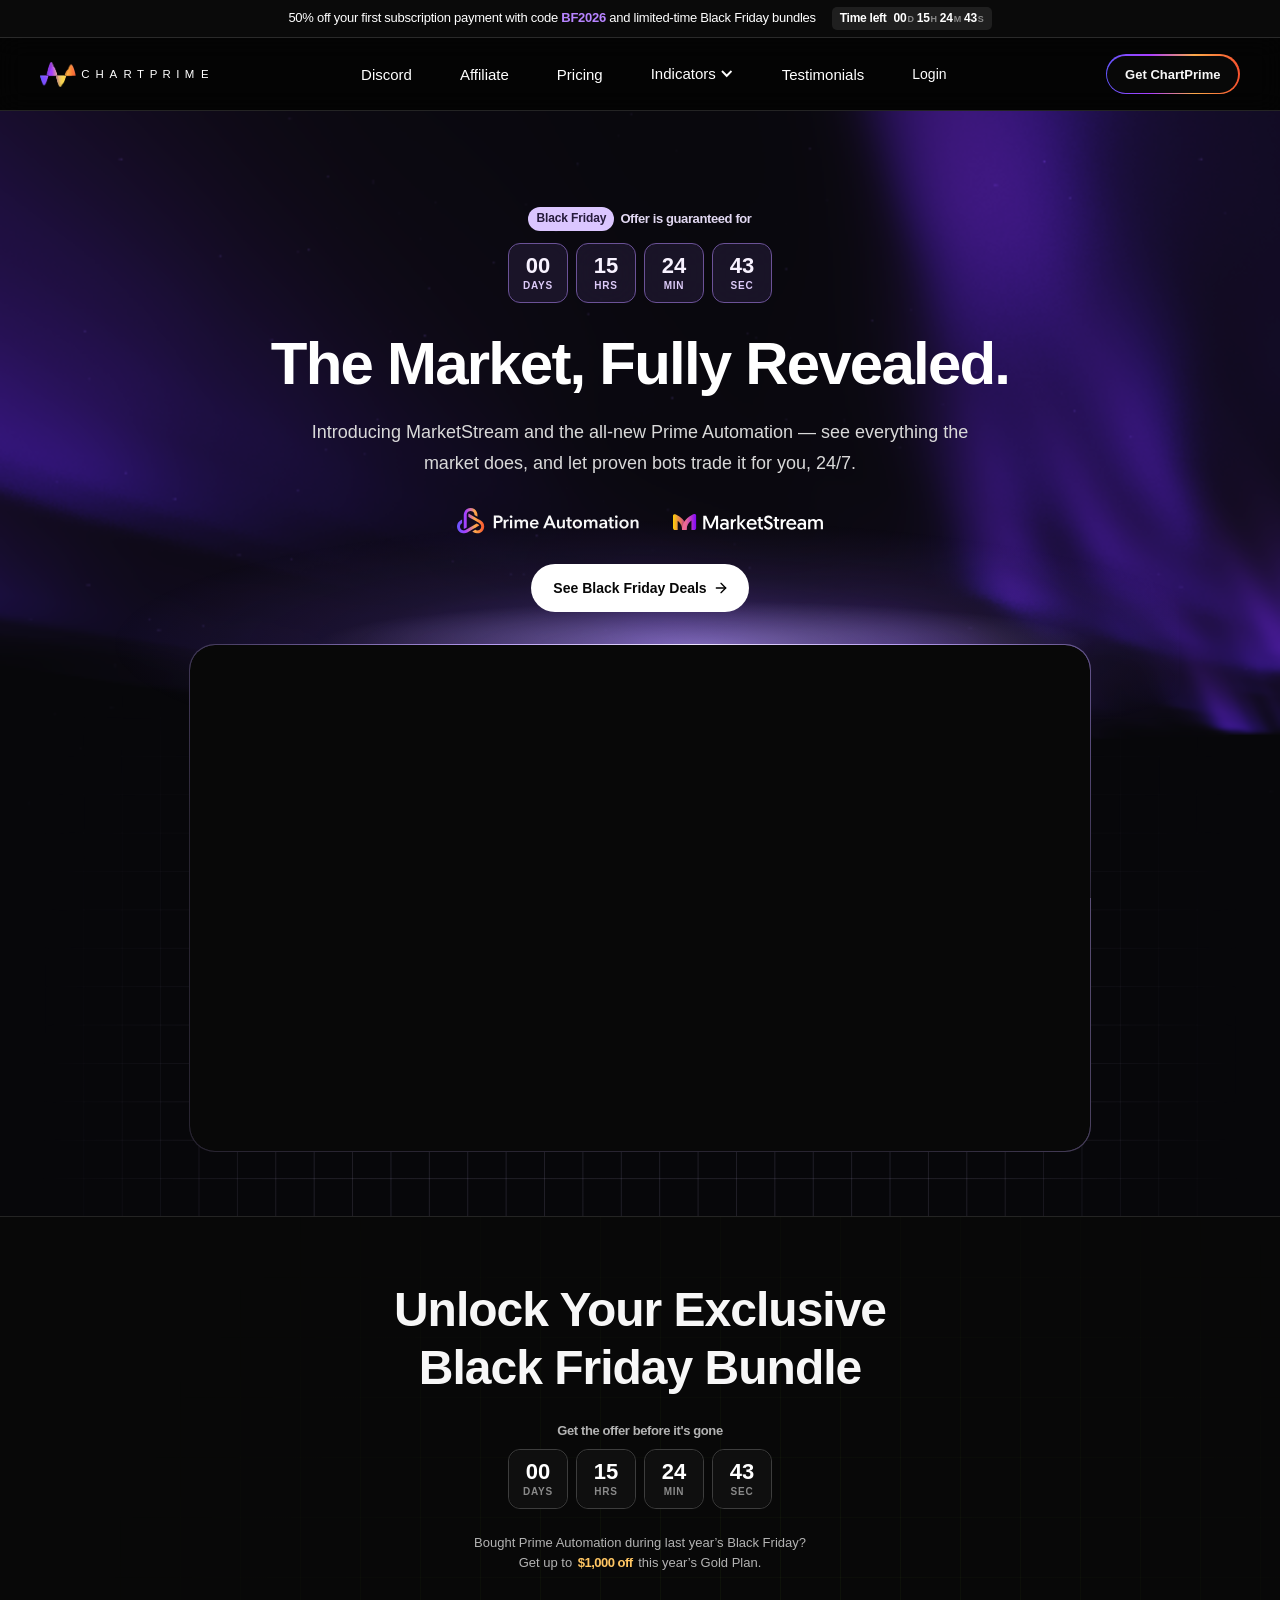
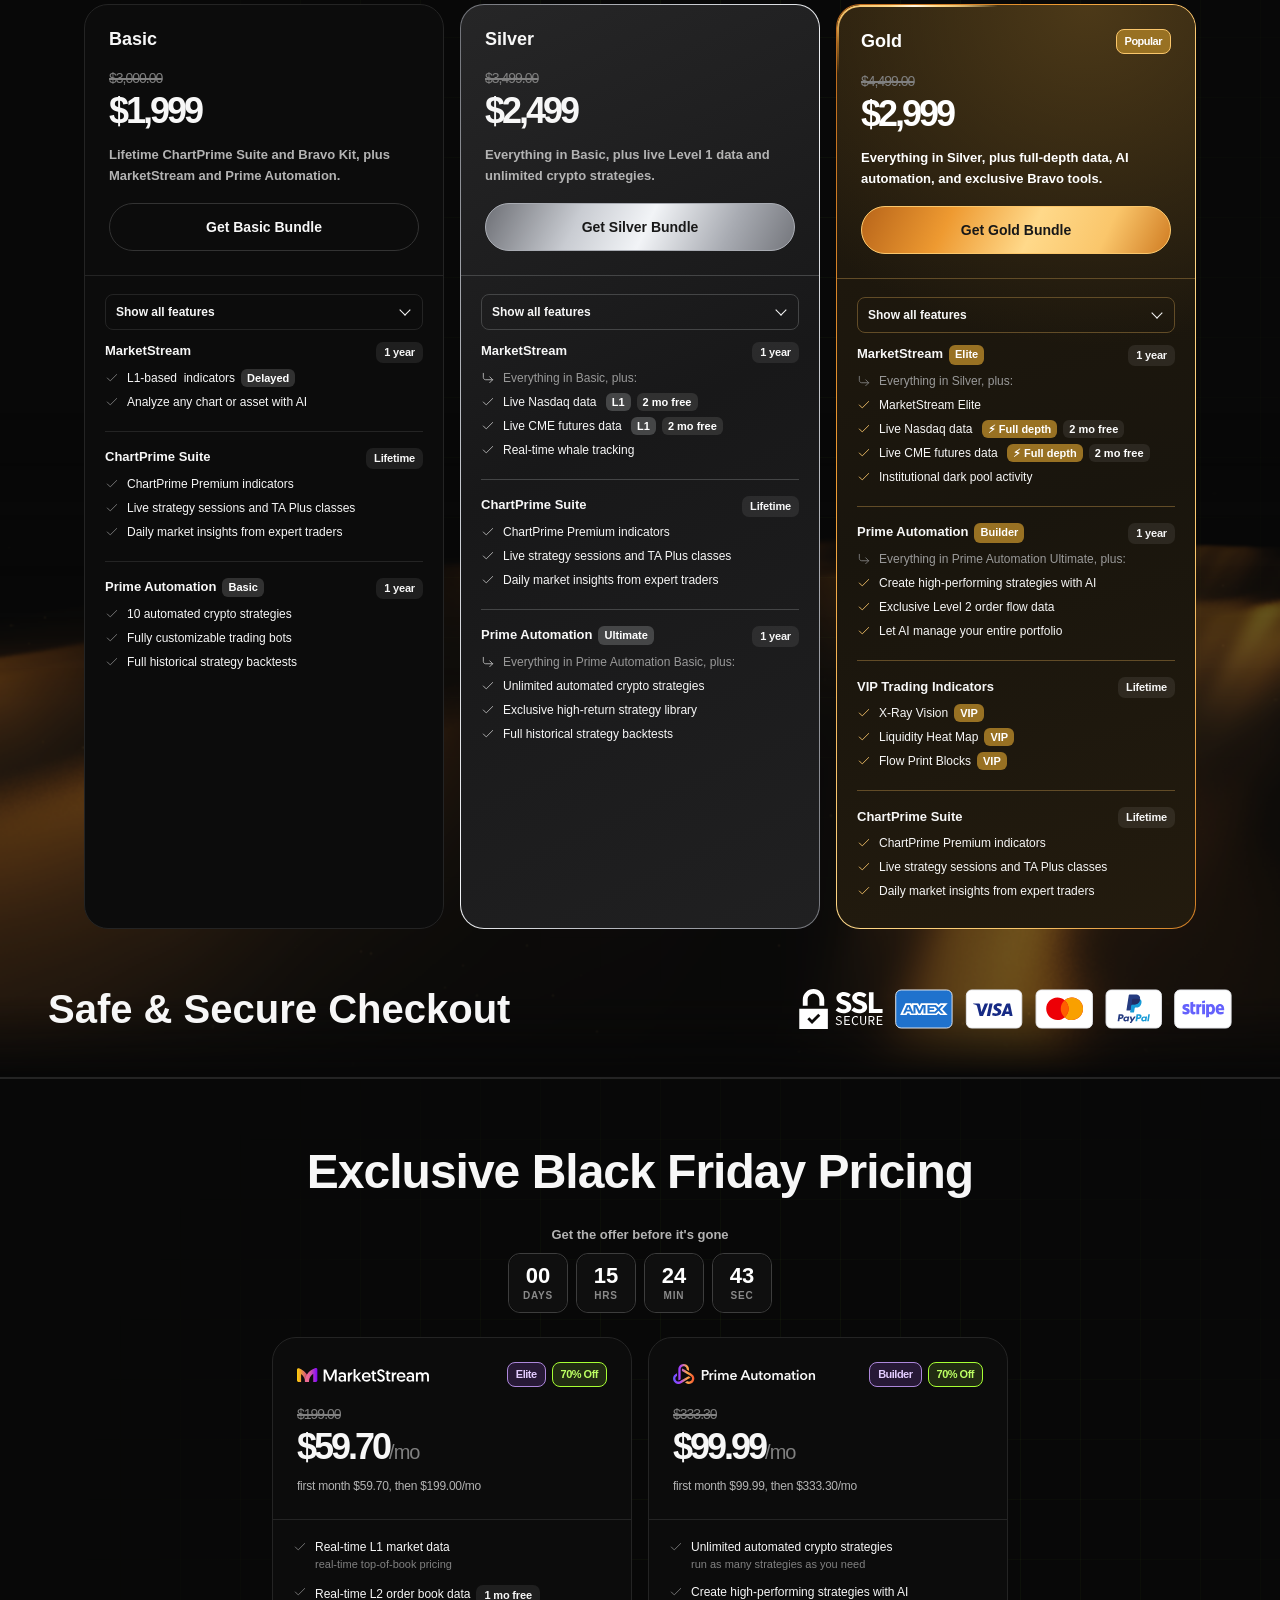
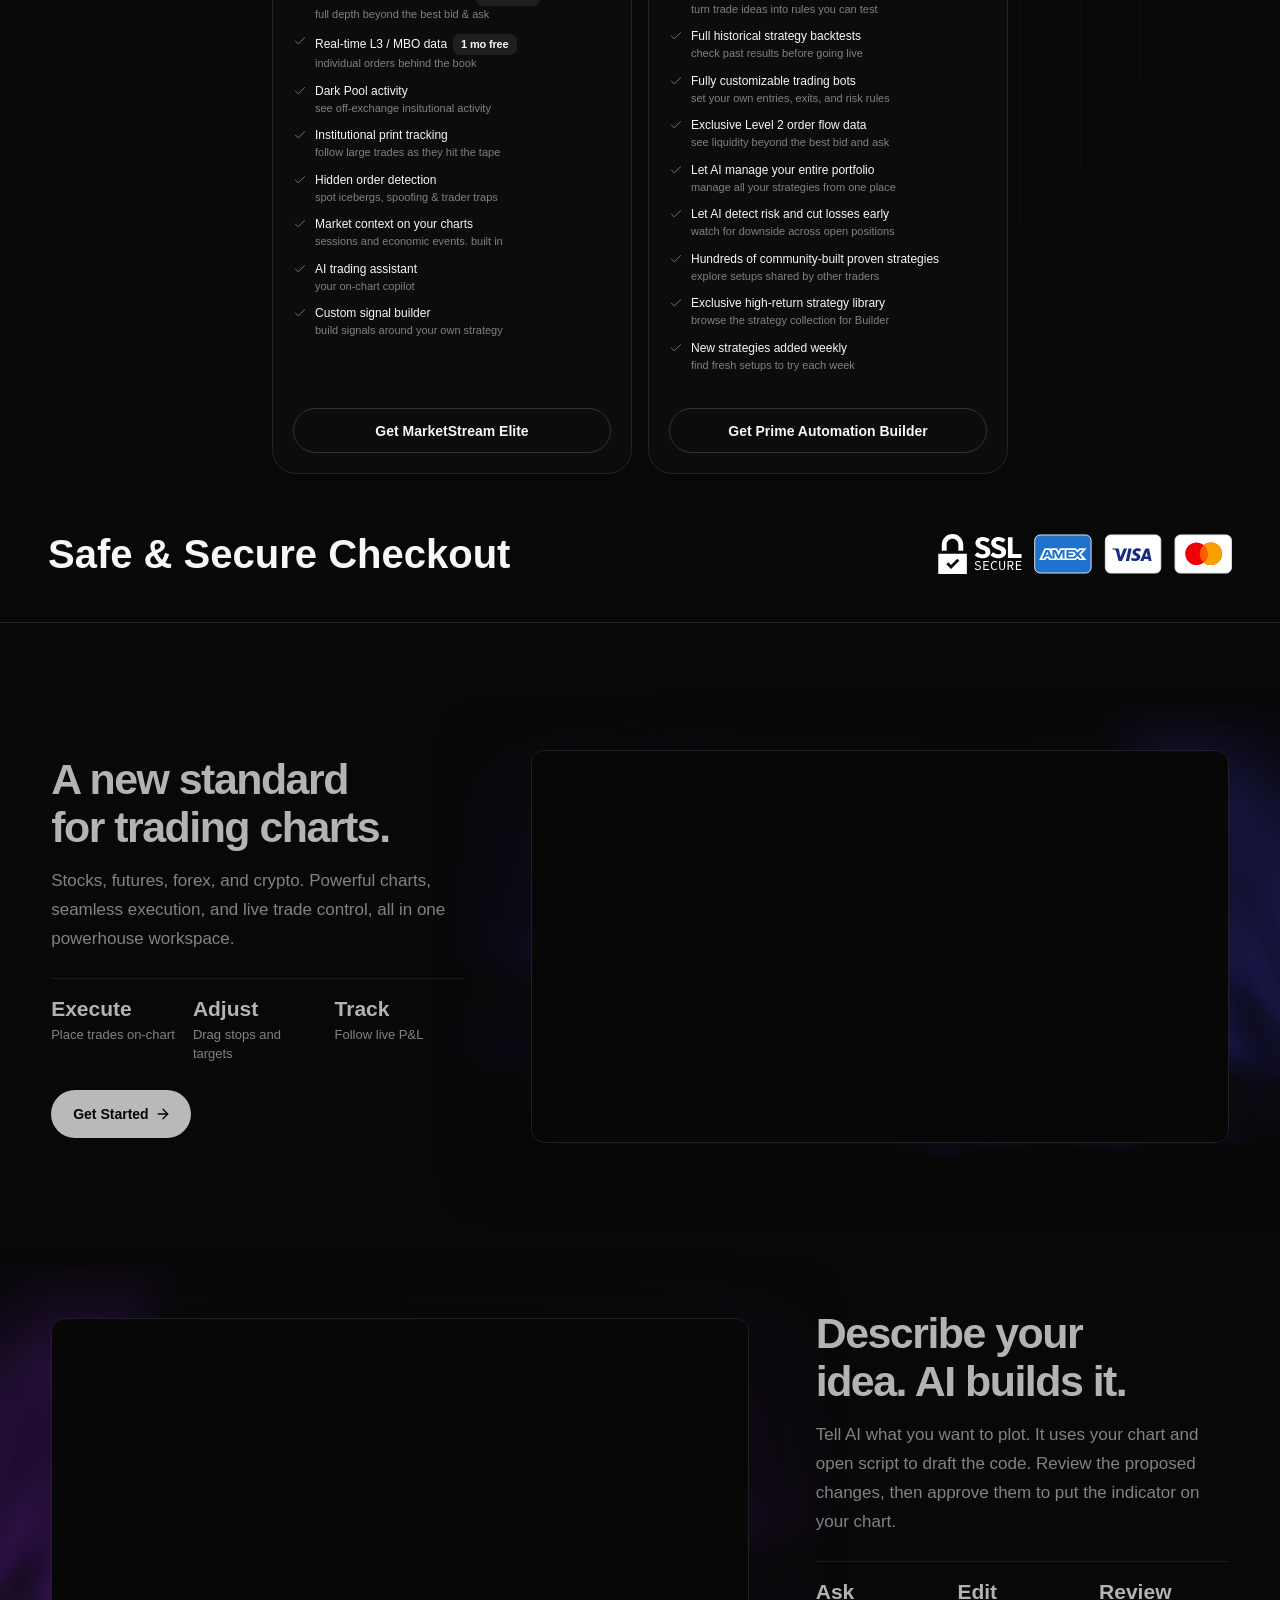
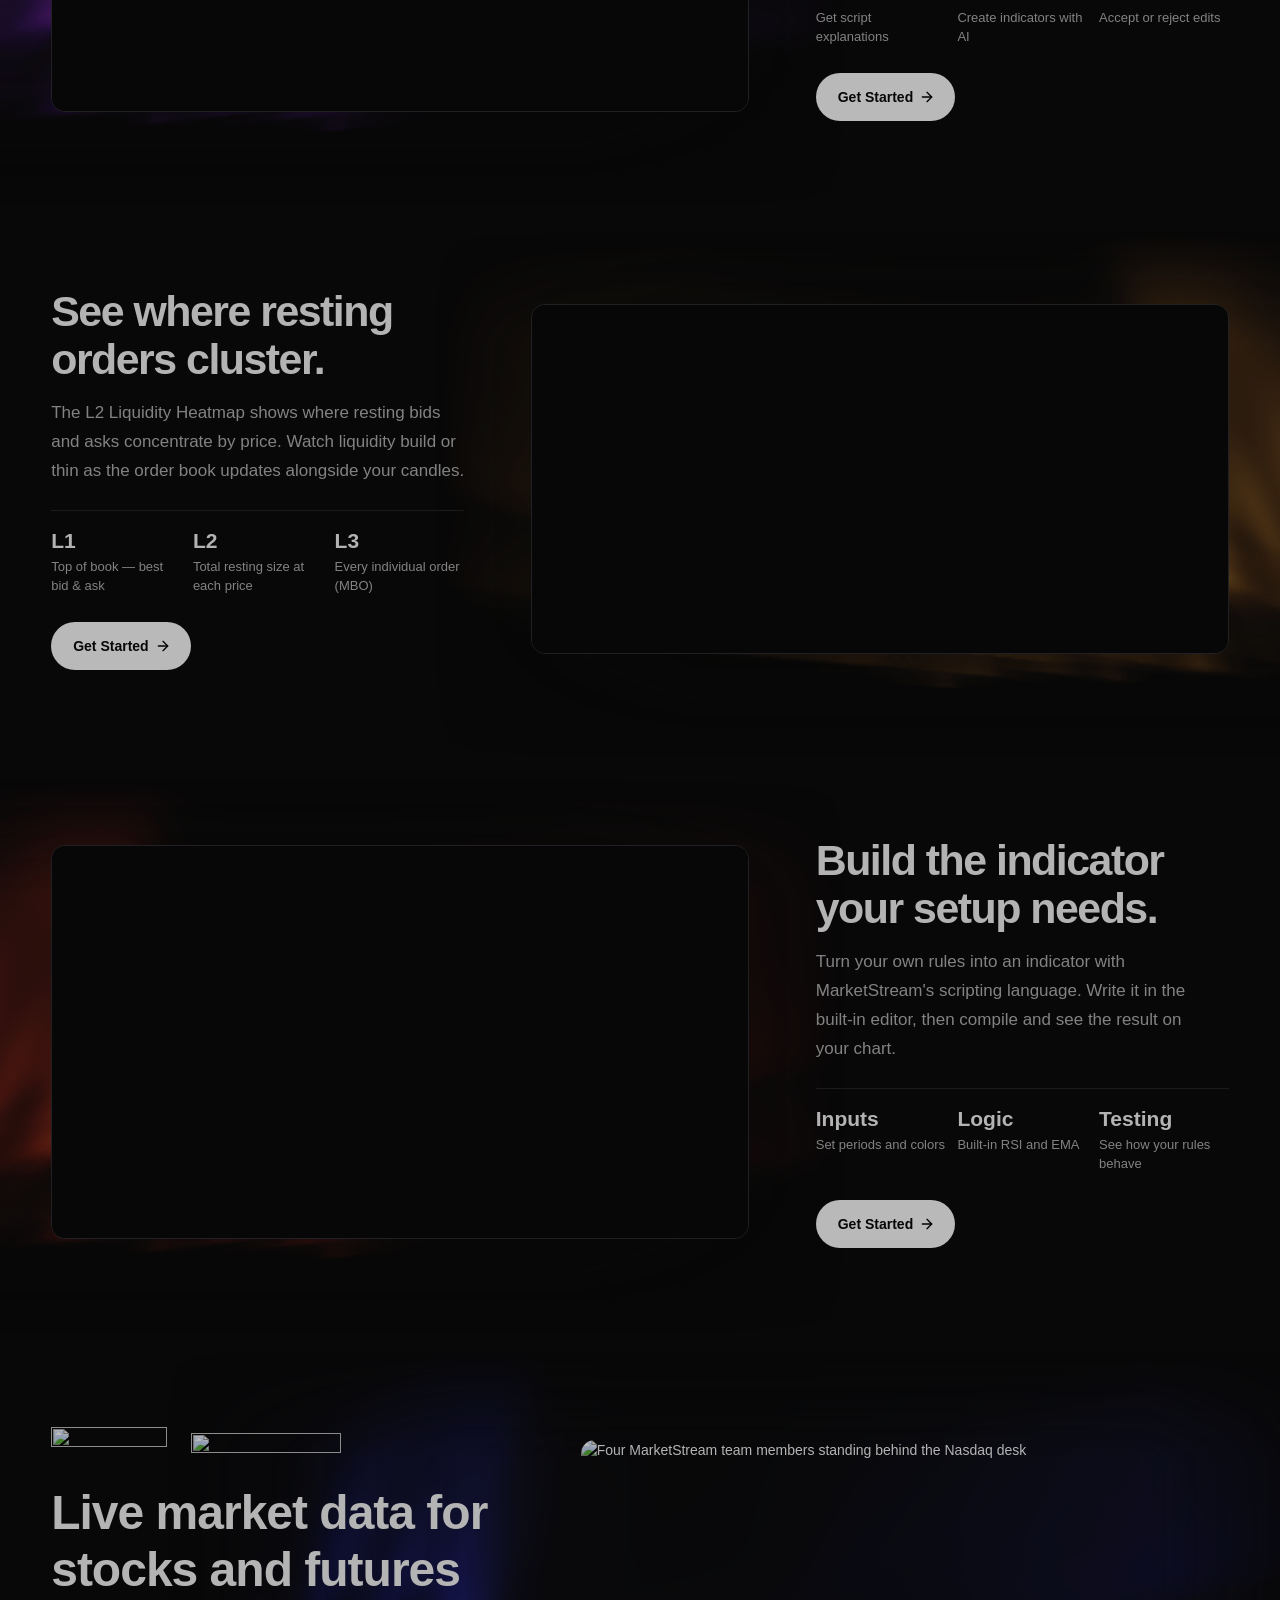
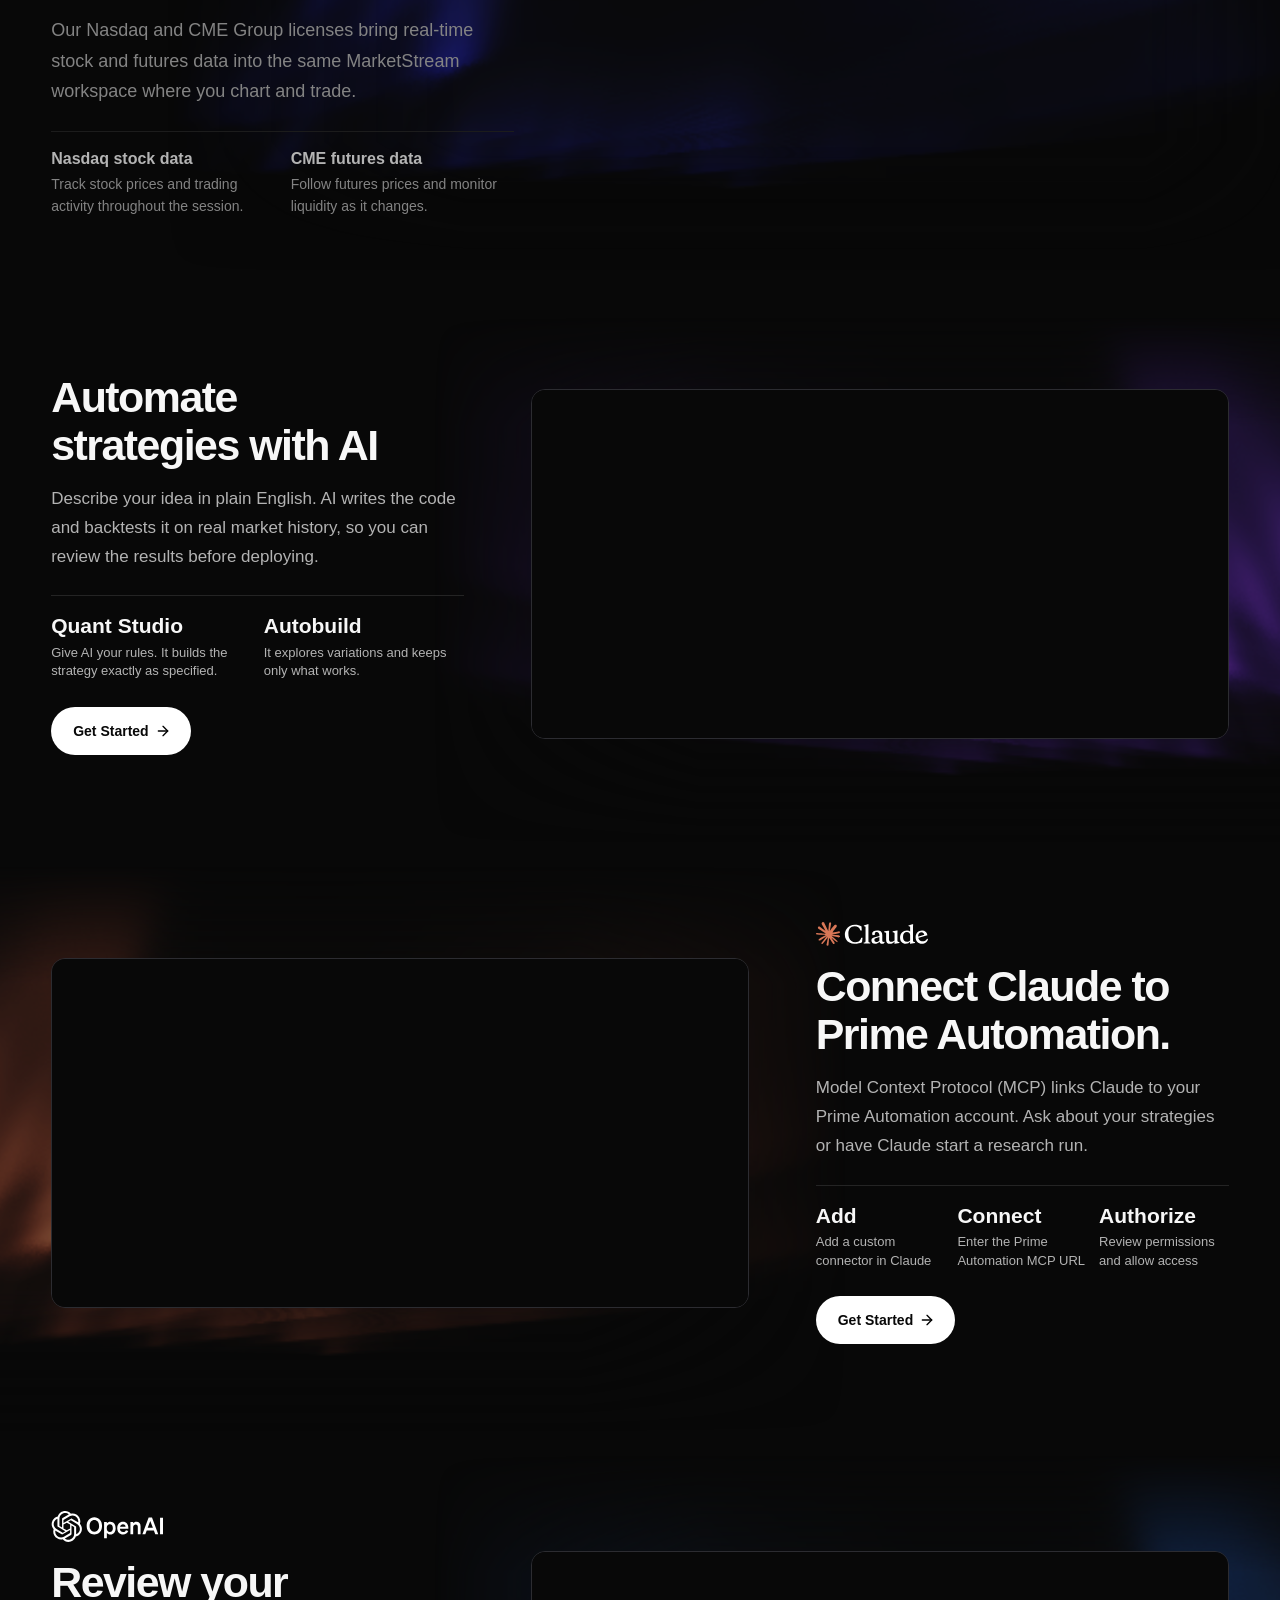
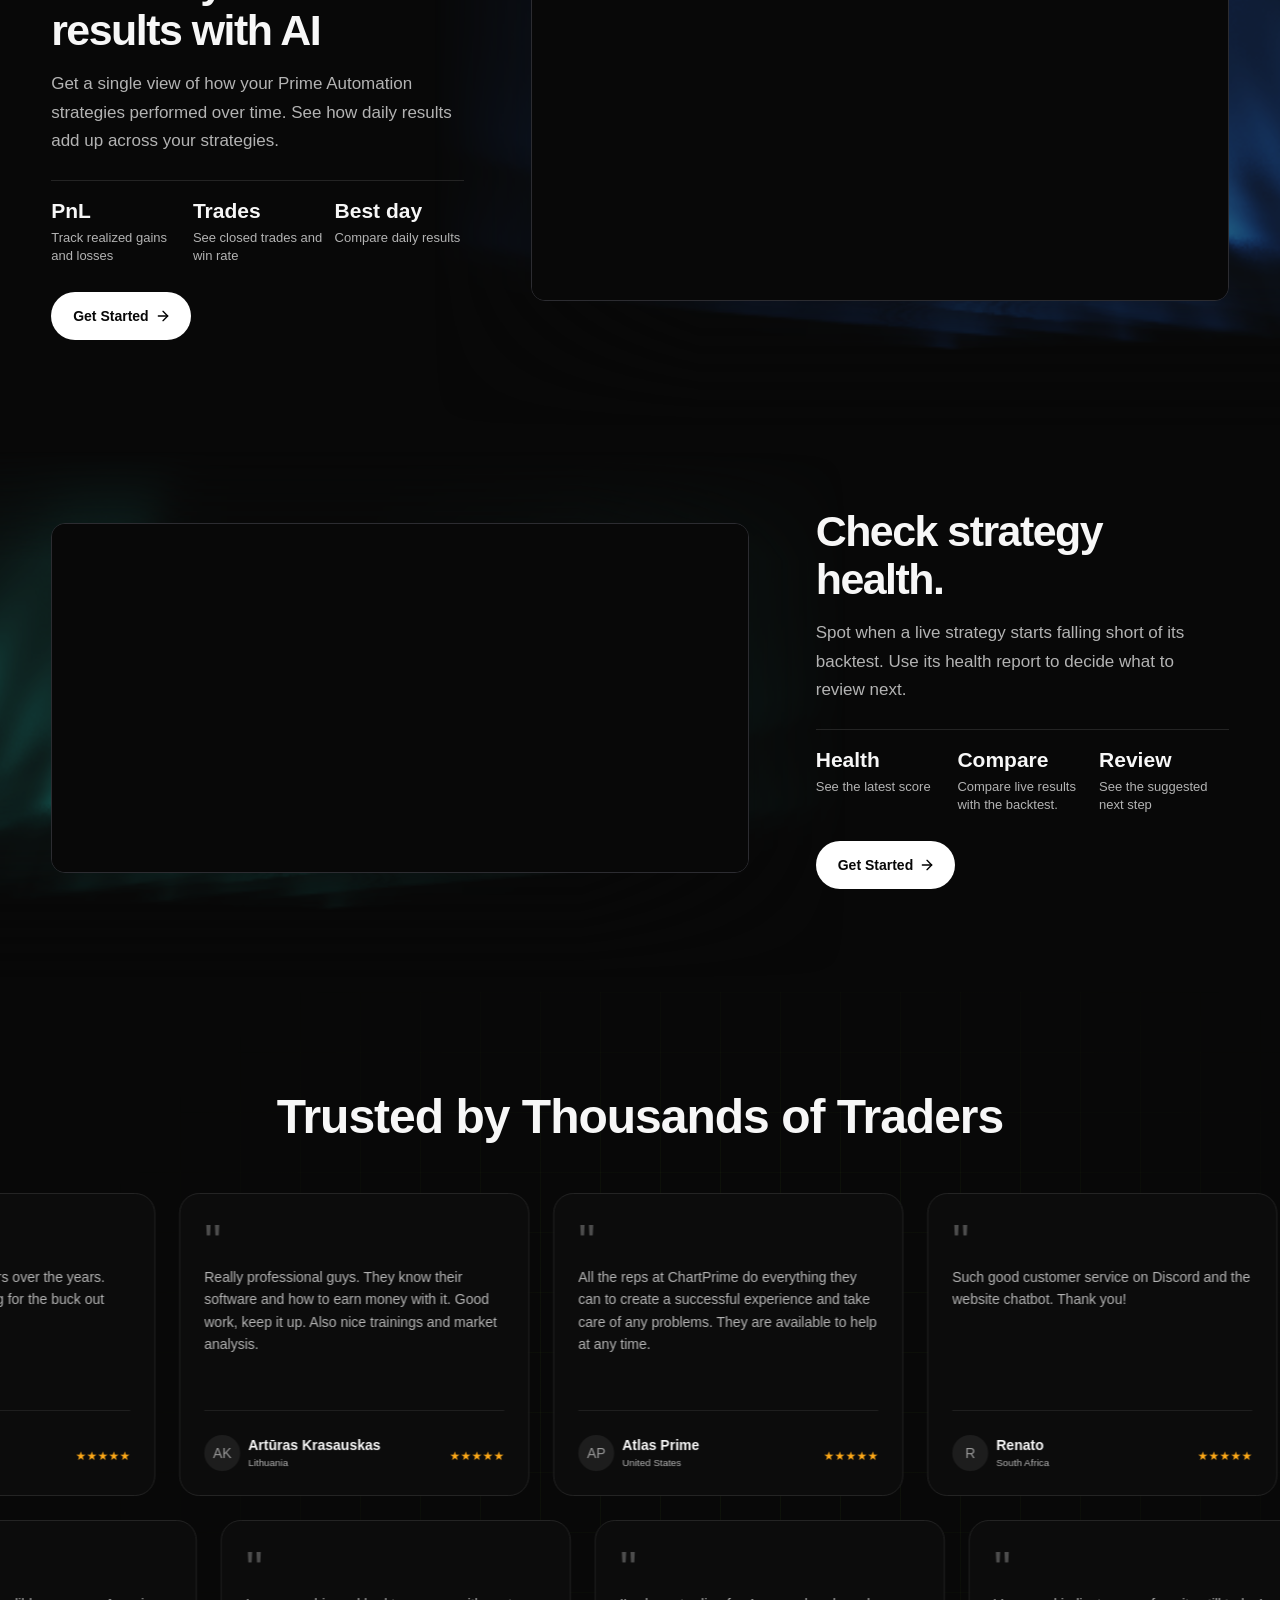
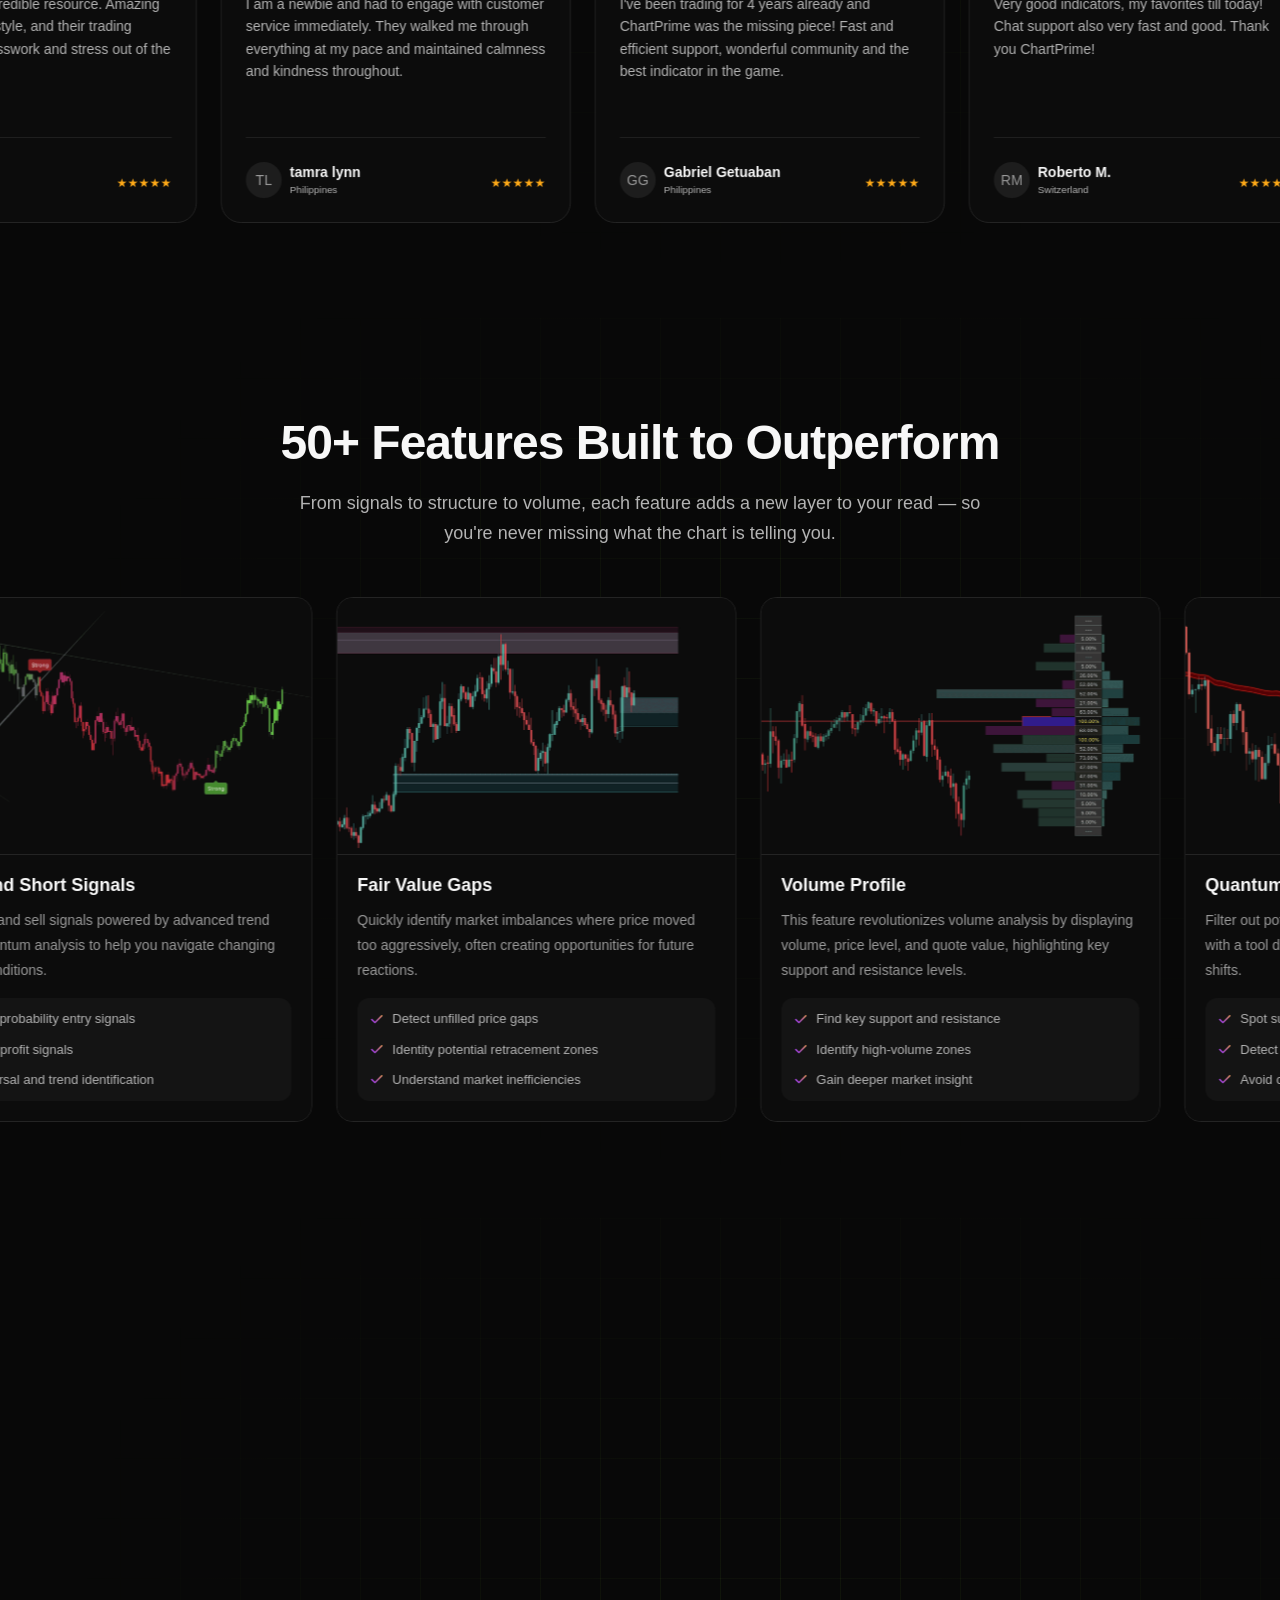
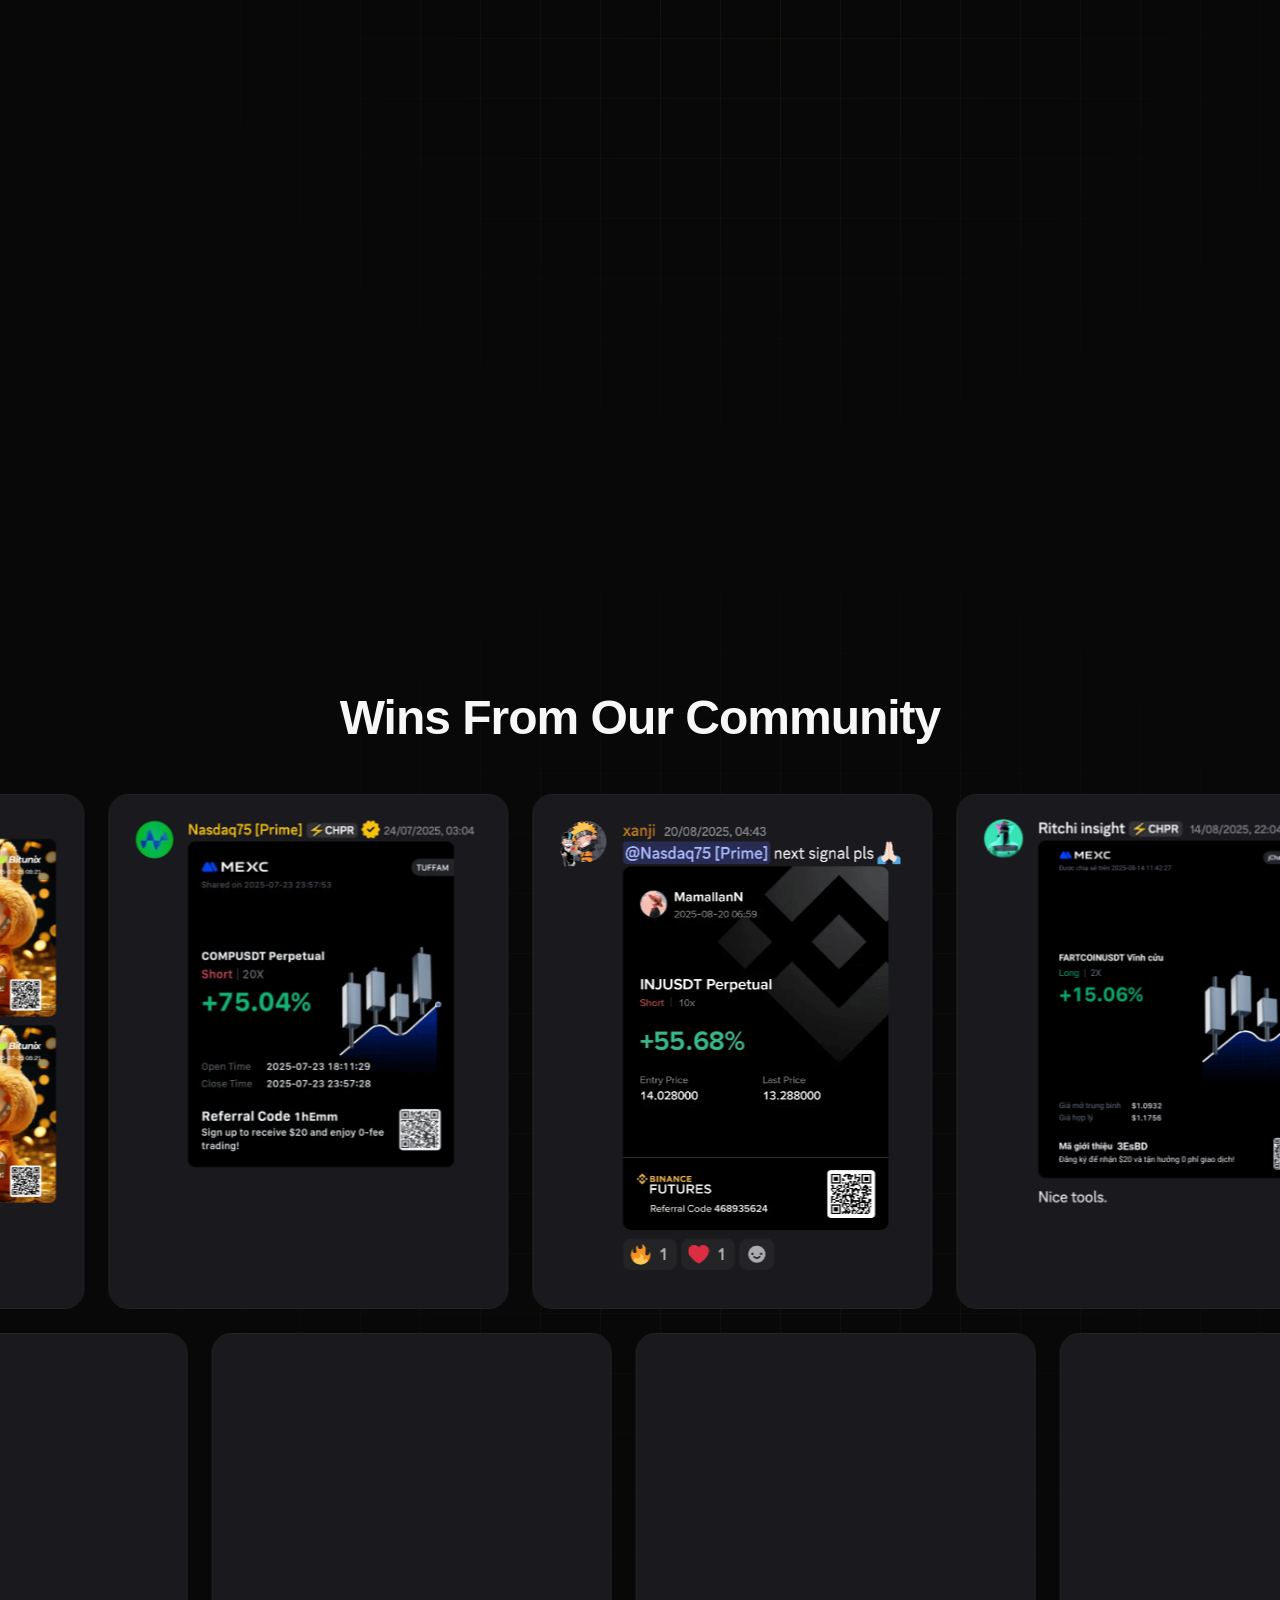
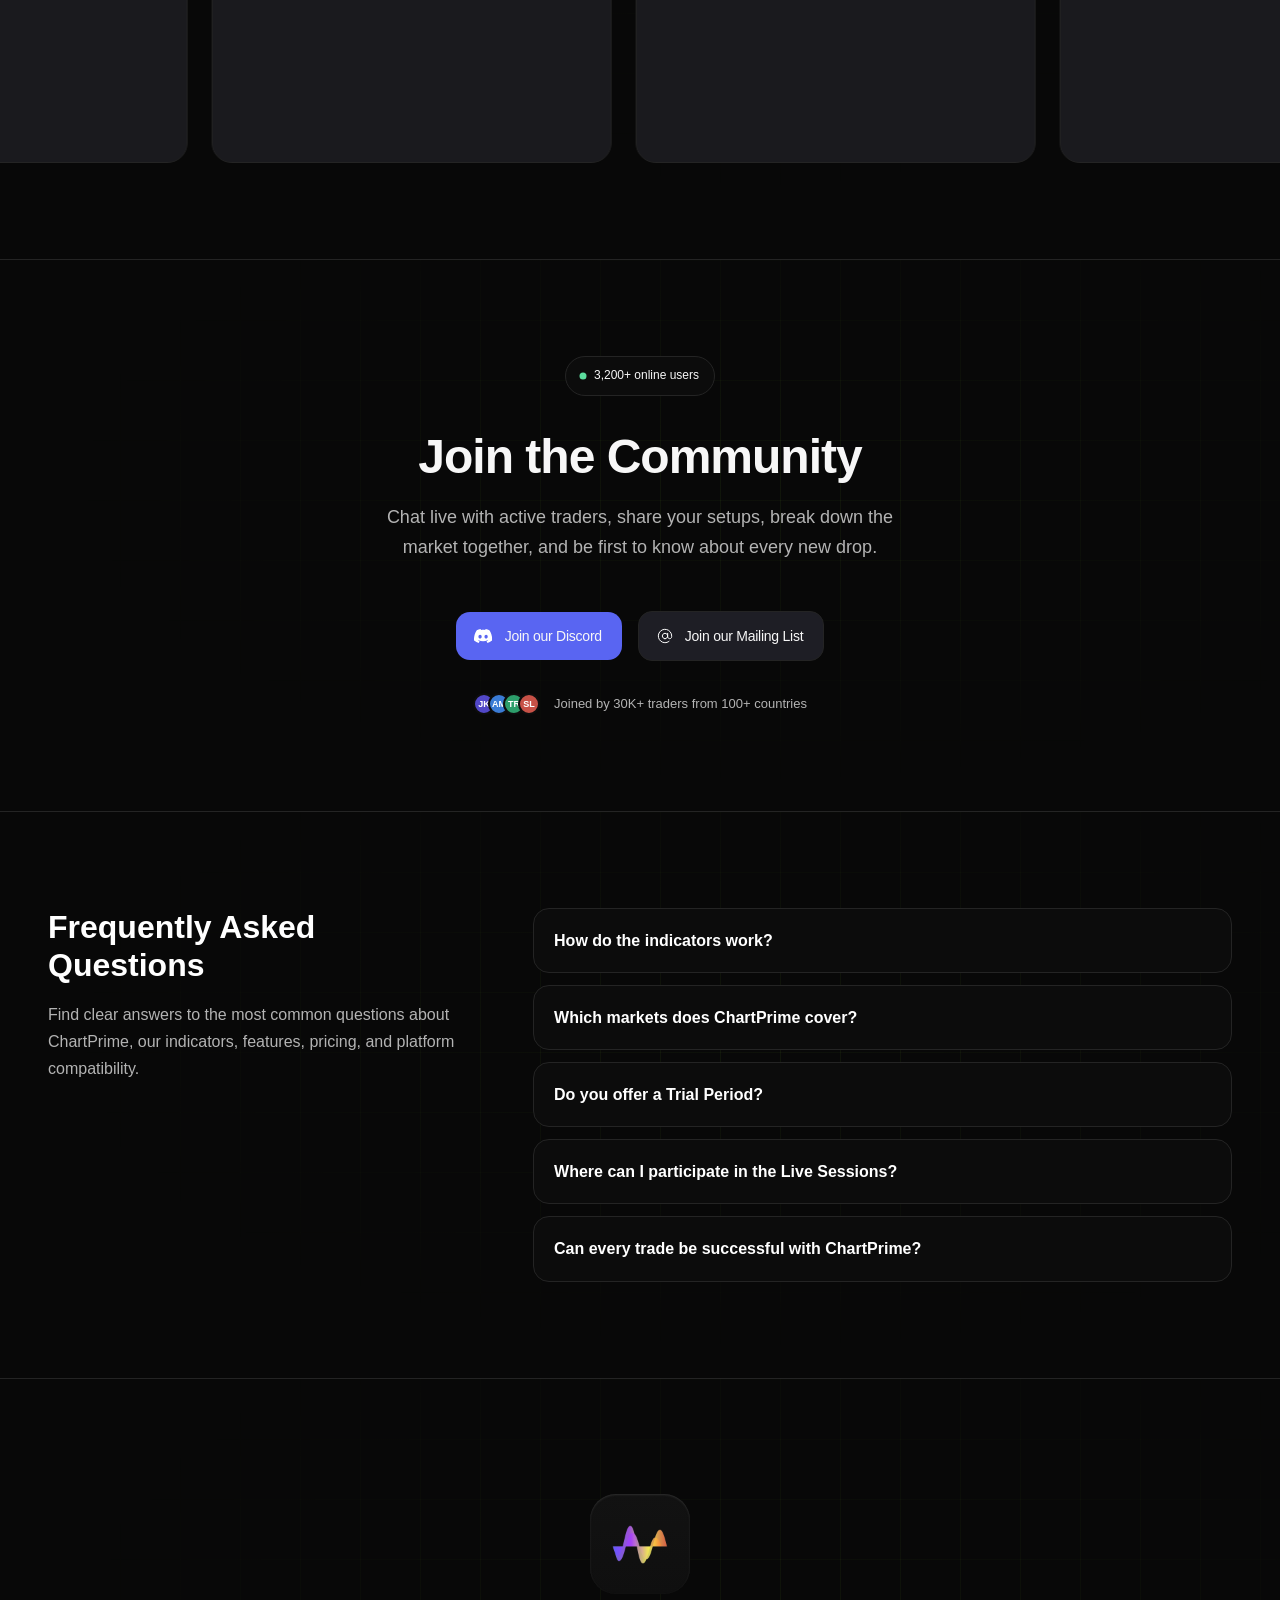
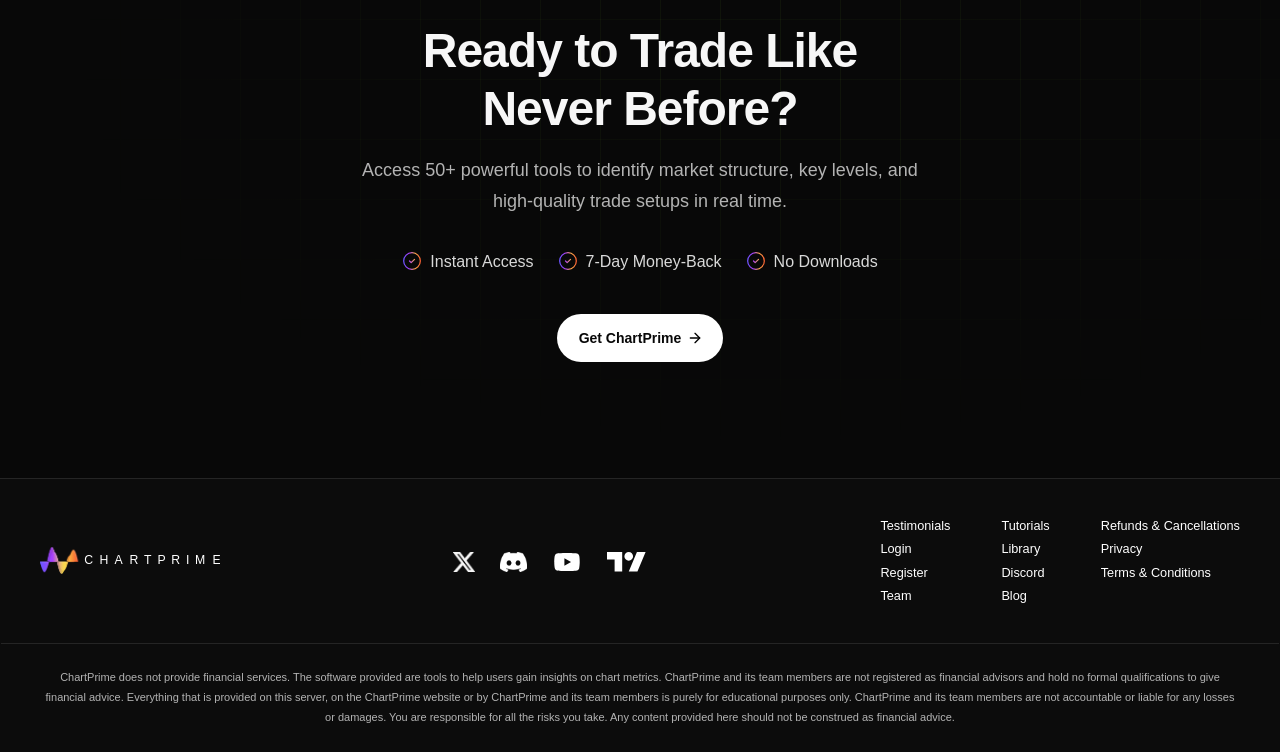
==== commit 0a79e9f5: "Rename MarketStream Elite feature" ====
--- a/index.html
+++ b/index.html
@@ -1671,9 +1671,9 @@
                     </div>
                   <div class="nn-checkout-item" data-bundle-highlight><img loading="lazy" src="images/pink-check.svg" alt="" class="bf-check">
                     <div class="checkout-item-text-div">
-                      <div class="plan-text-headline">MarketStream Elite — Highest Tier</div>
+                      <div class="plan-text-headline">MarketStream Elite</div>
                       <div class="plan-tooltip">
-                        <div class="plan-tooltip-heading">MarketStream Elite — Highest Tier</div>
+                        <div class="plan-tooltip-heading">MarketStream Elite</div>
                         <div class="plan-tooltip-desc">Unlock the highest tier of MarketStream with full-depth data and premium tools.</div>
                       </div>
                     </div>
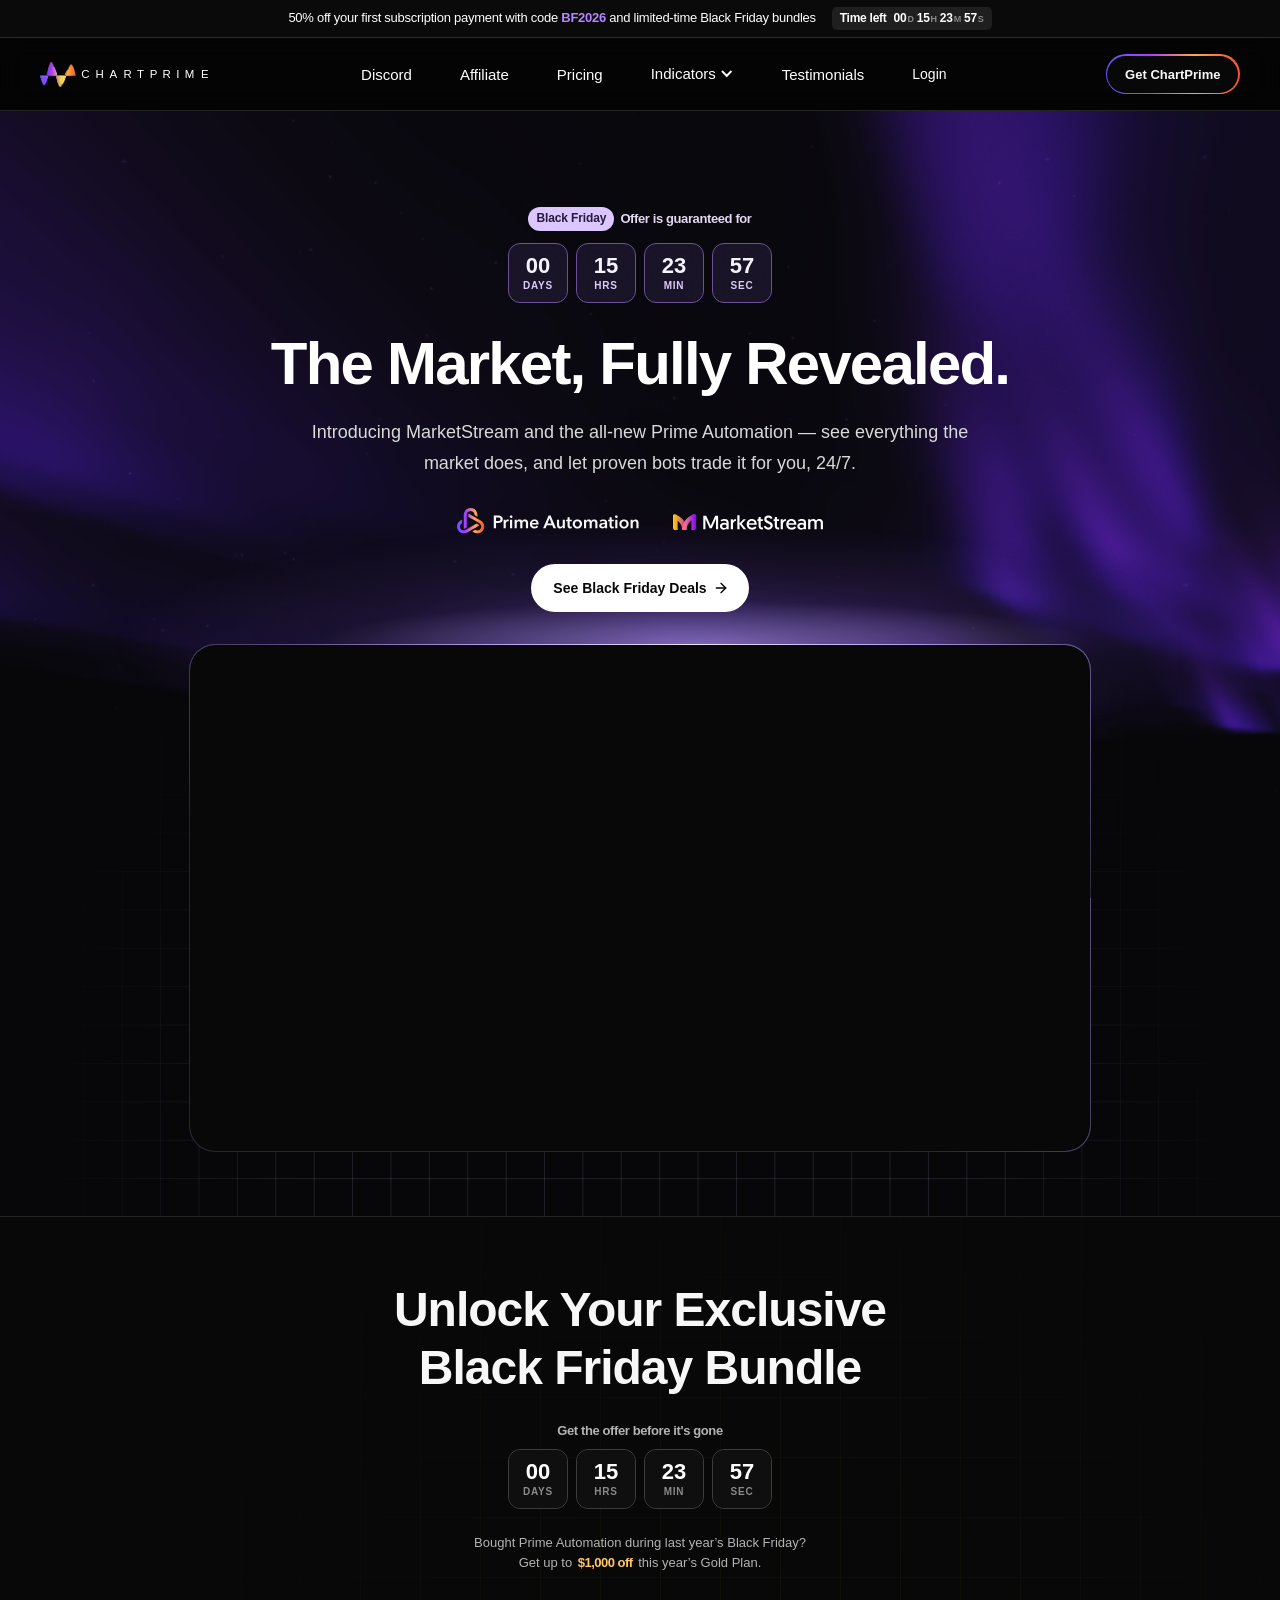
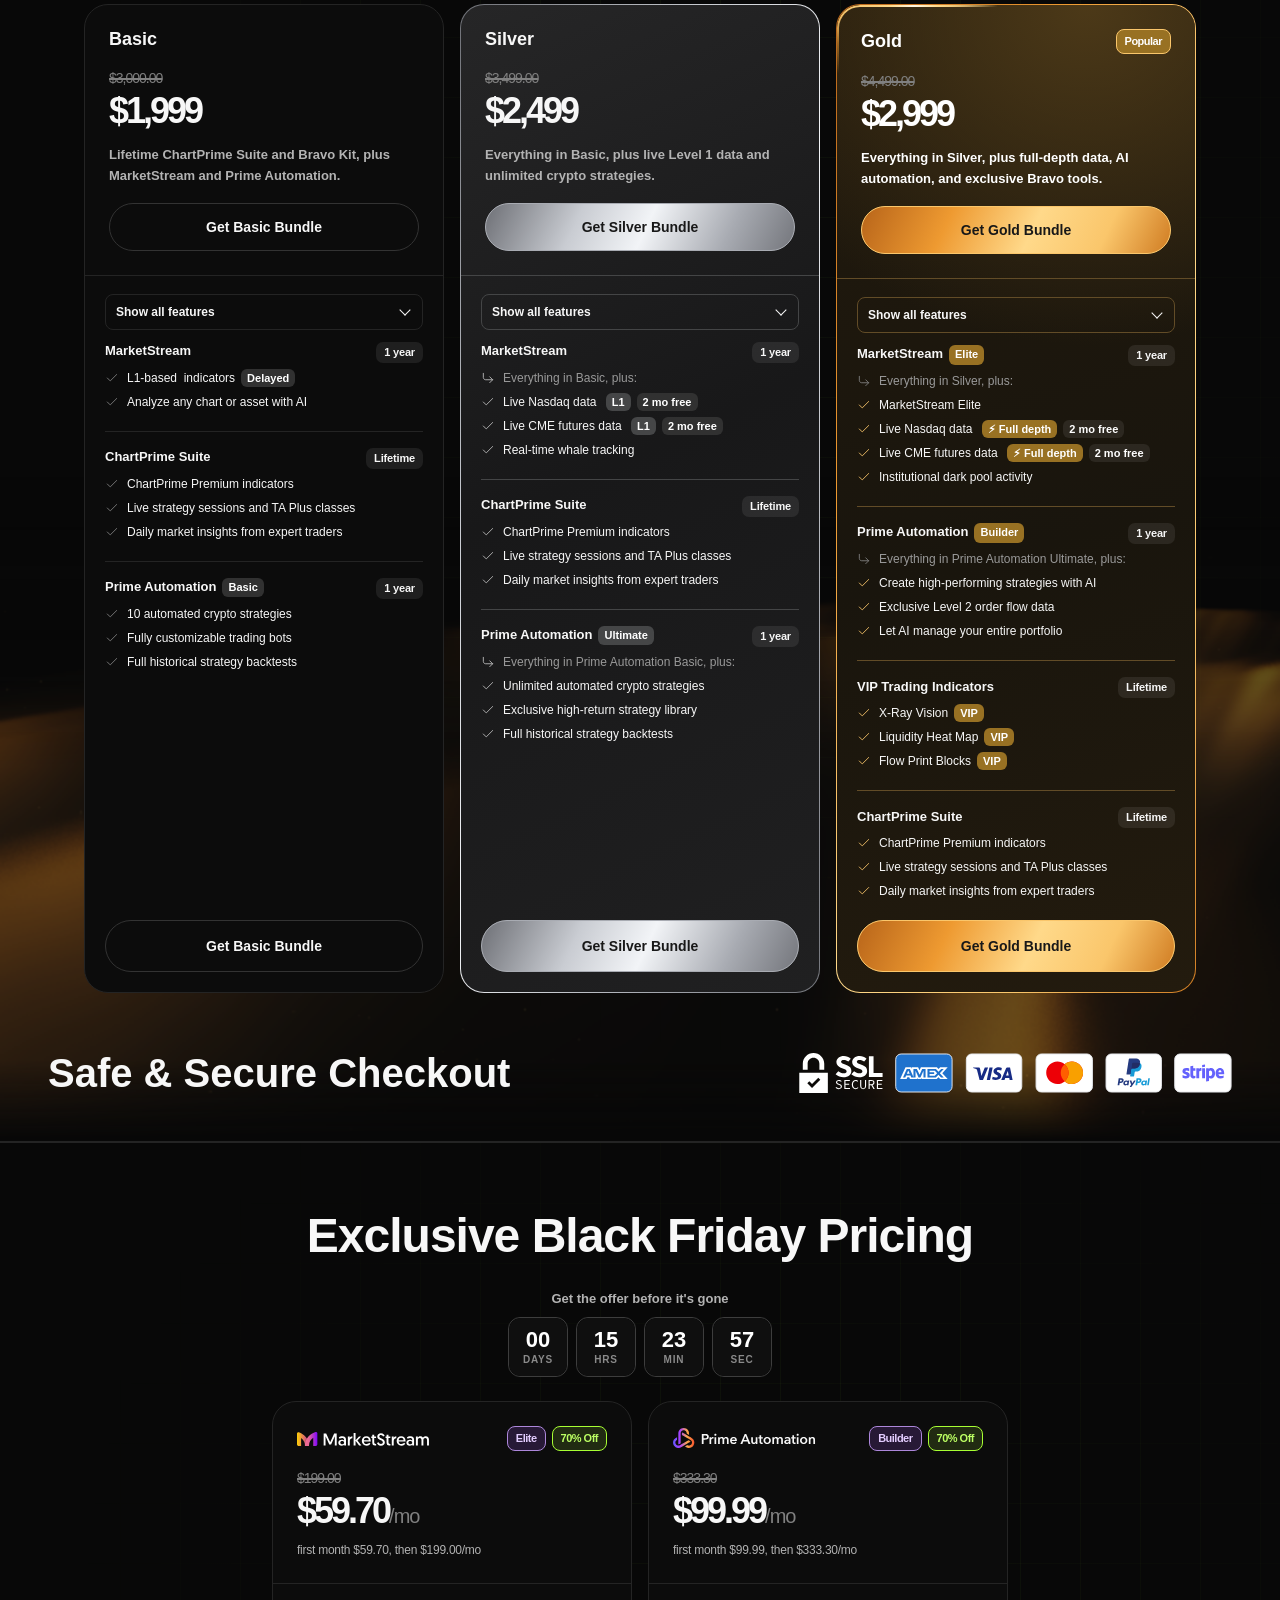
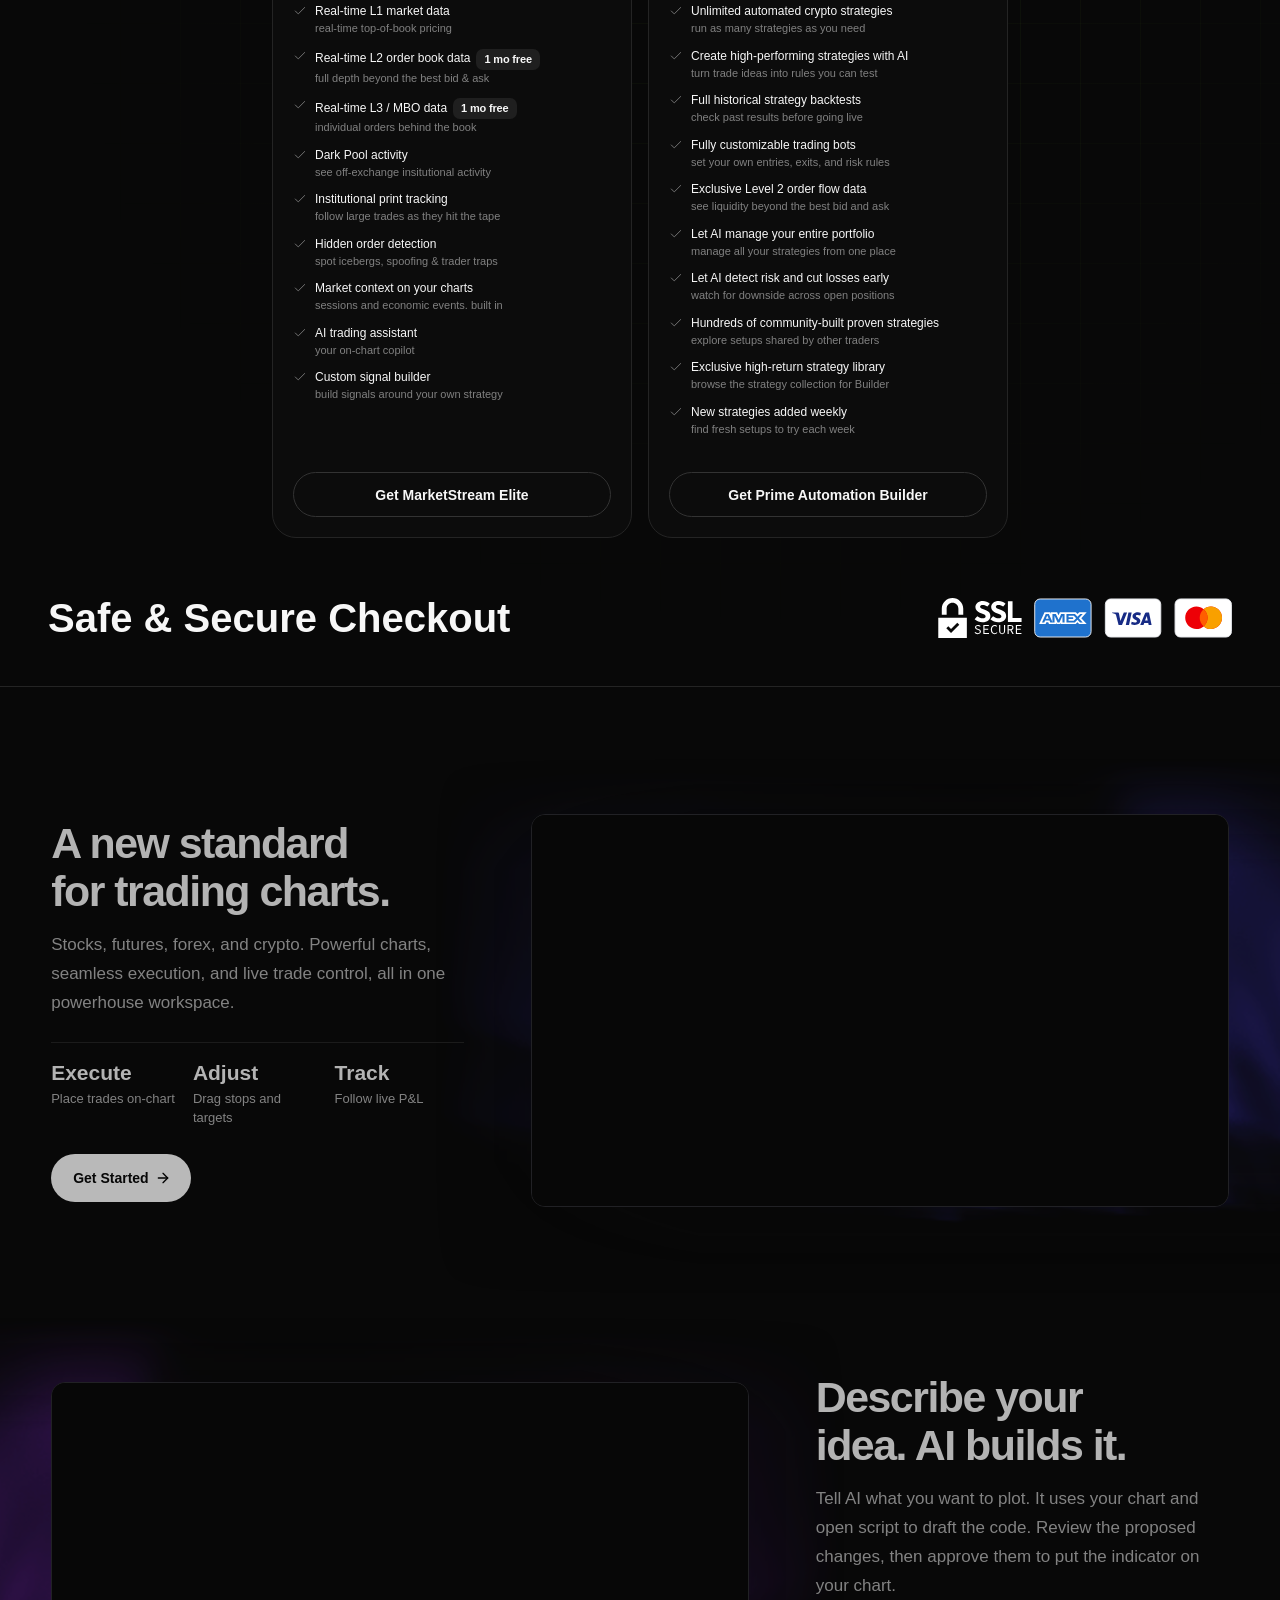
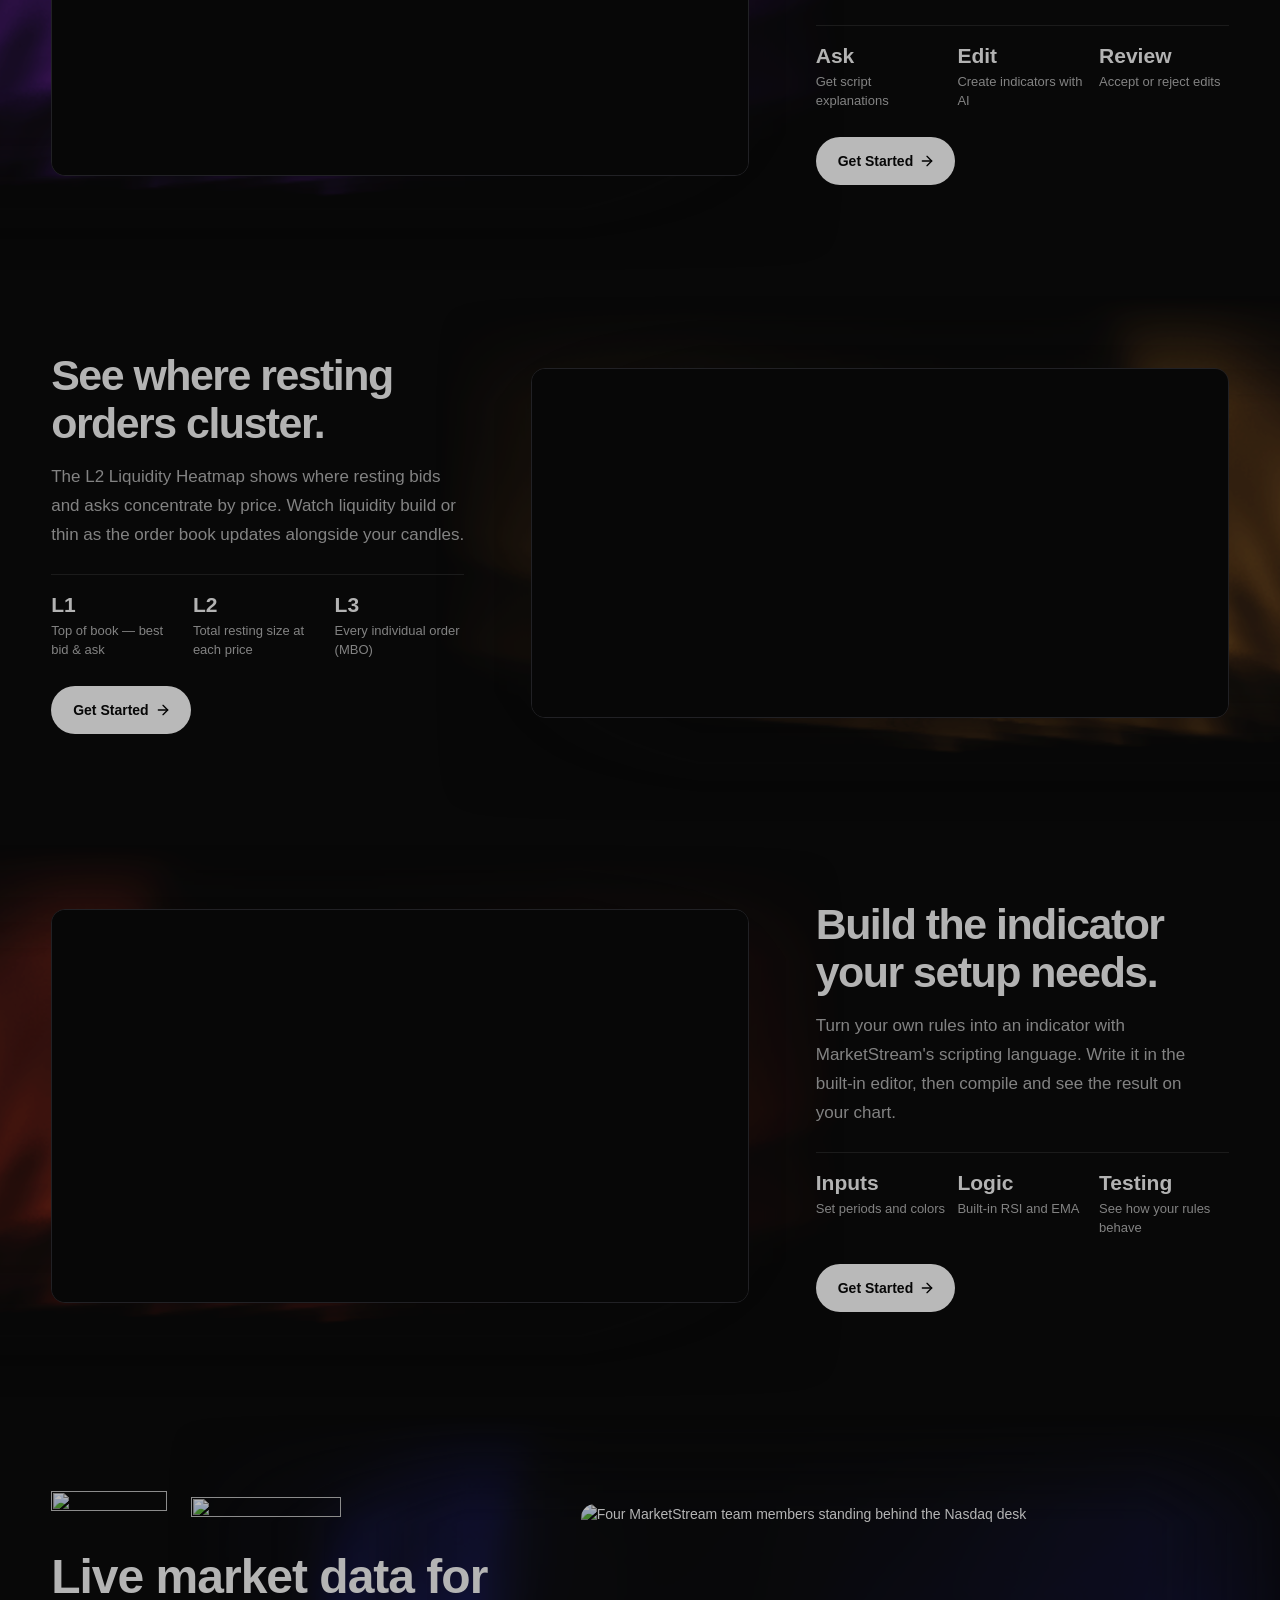
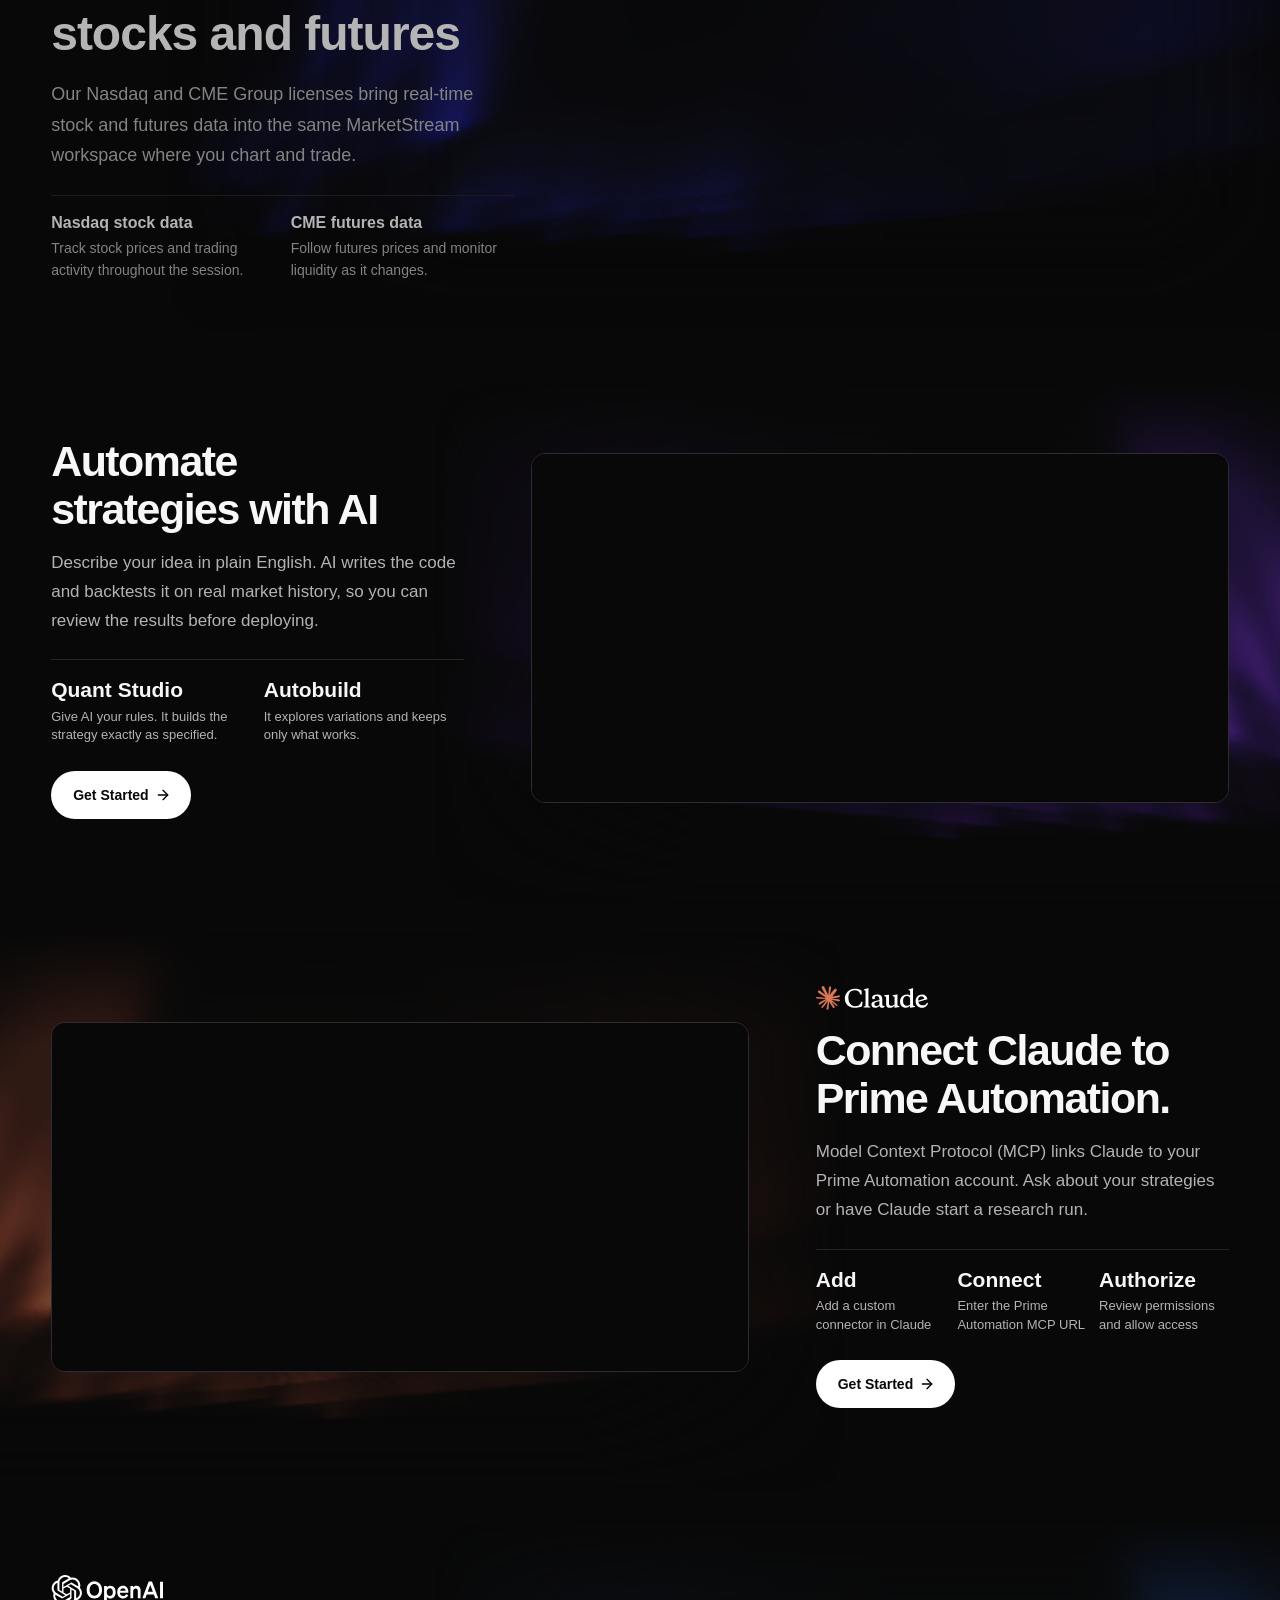
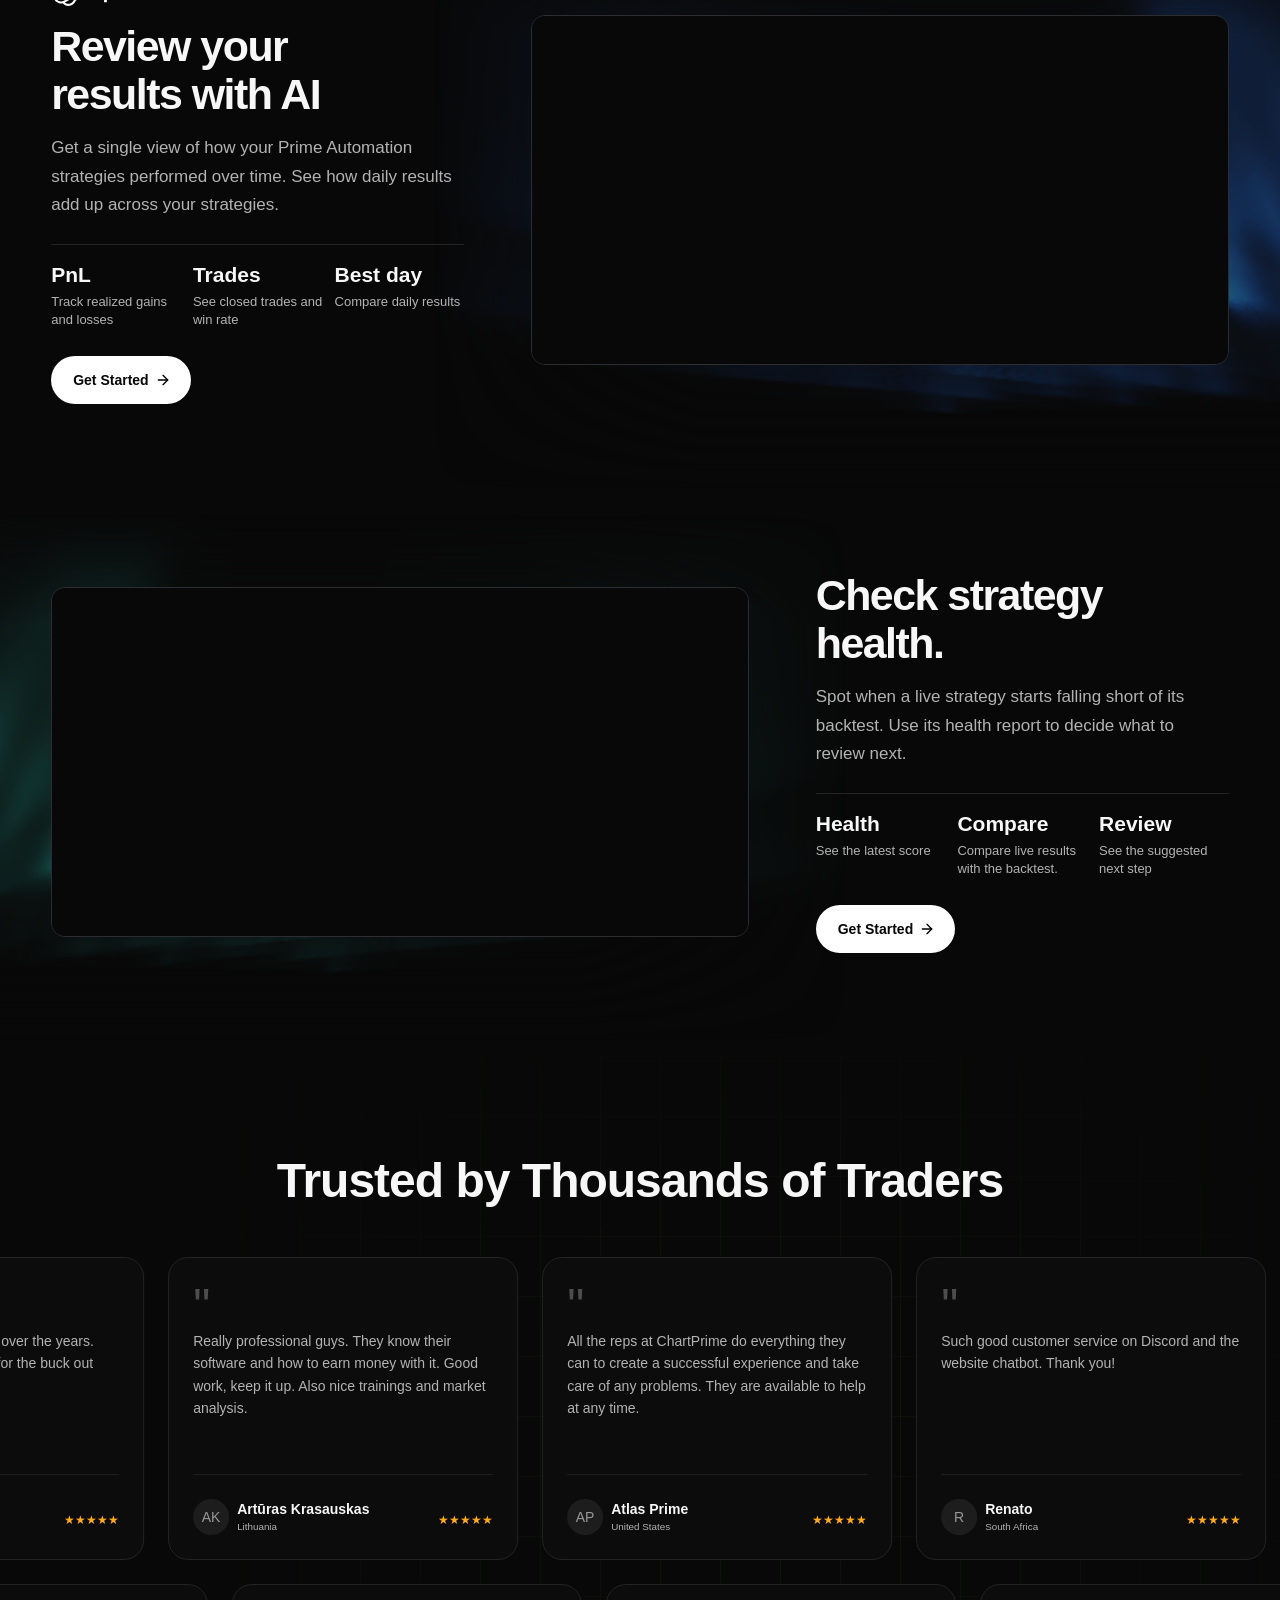
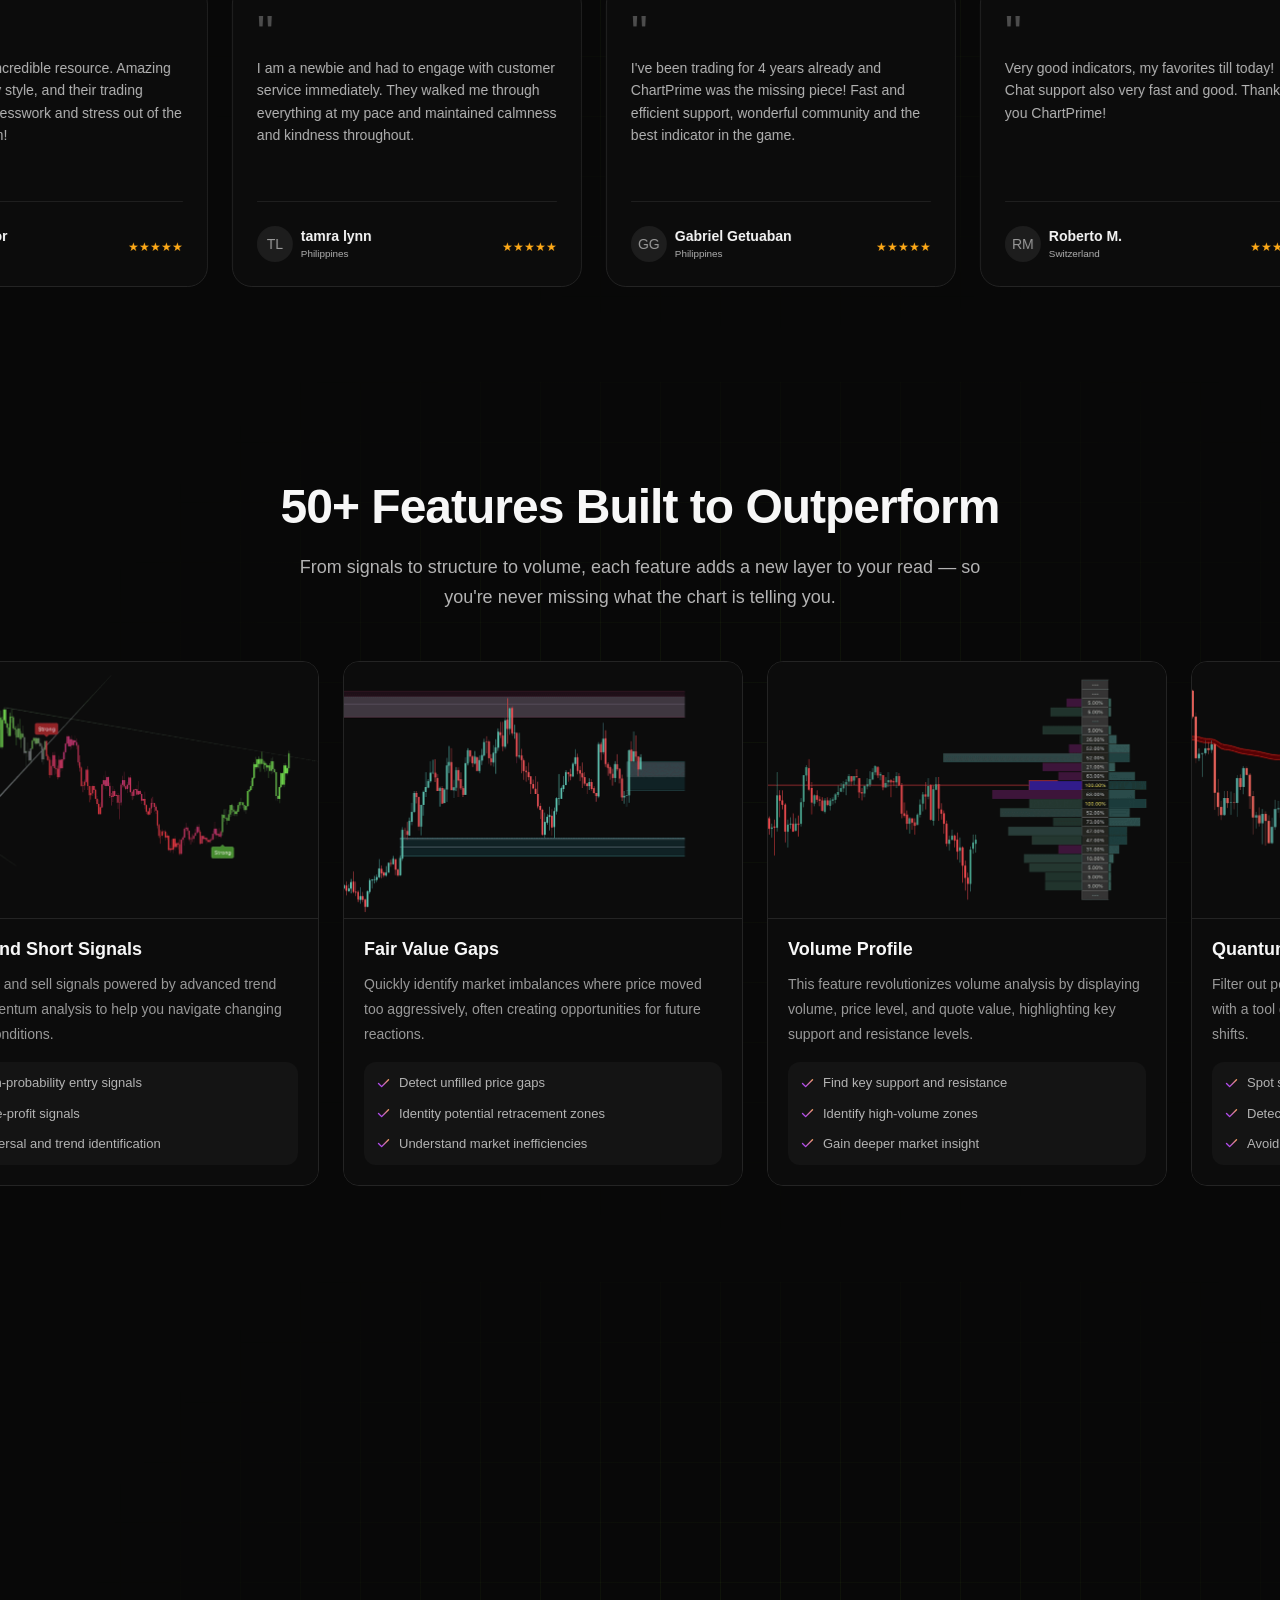
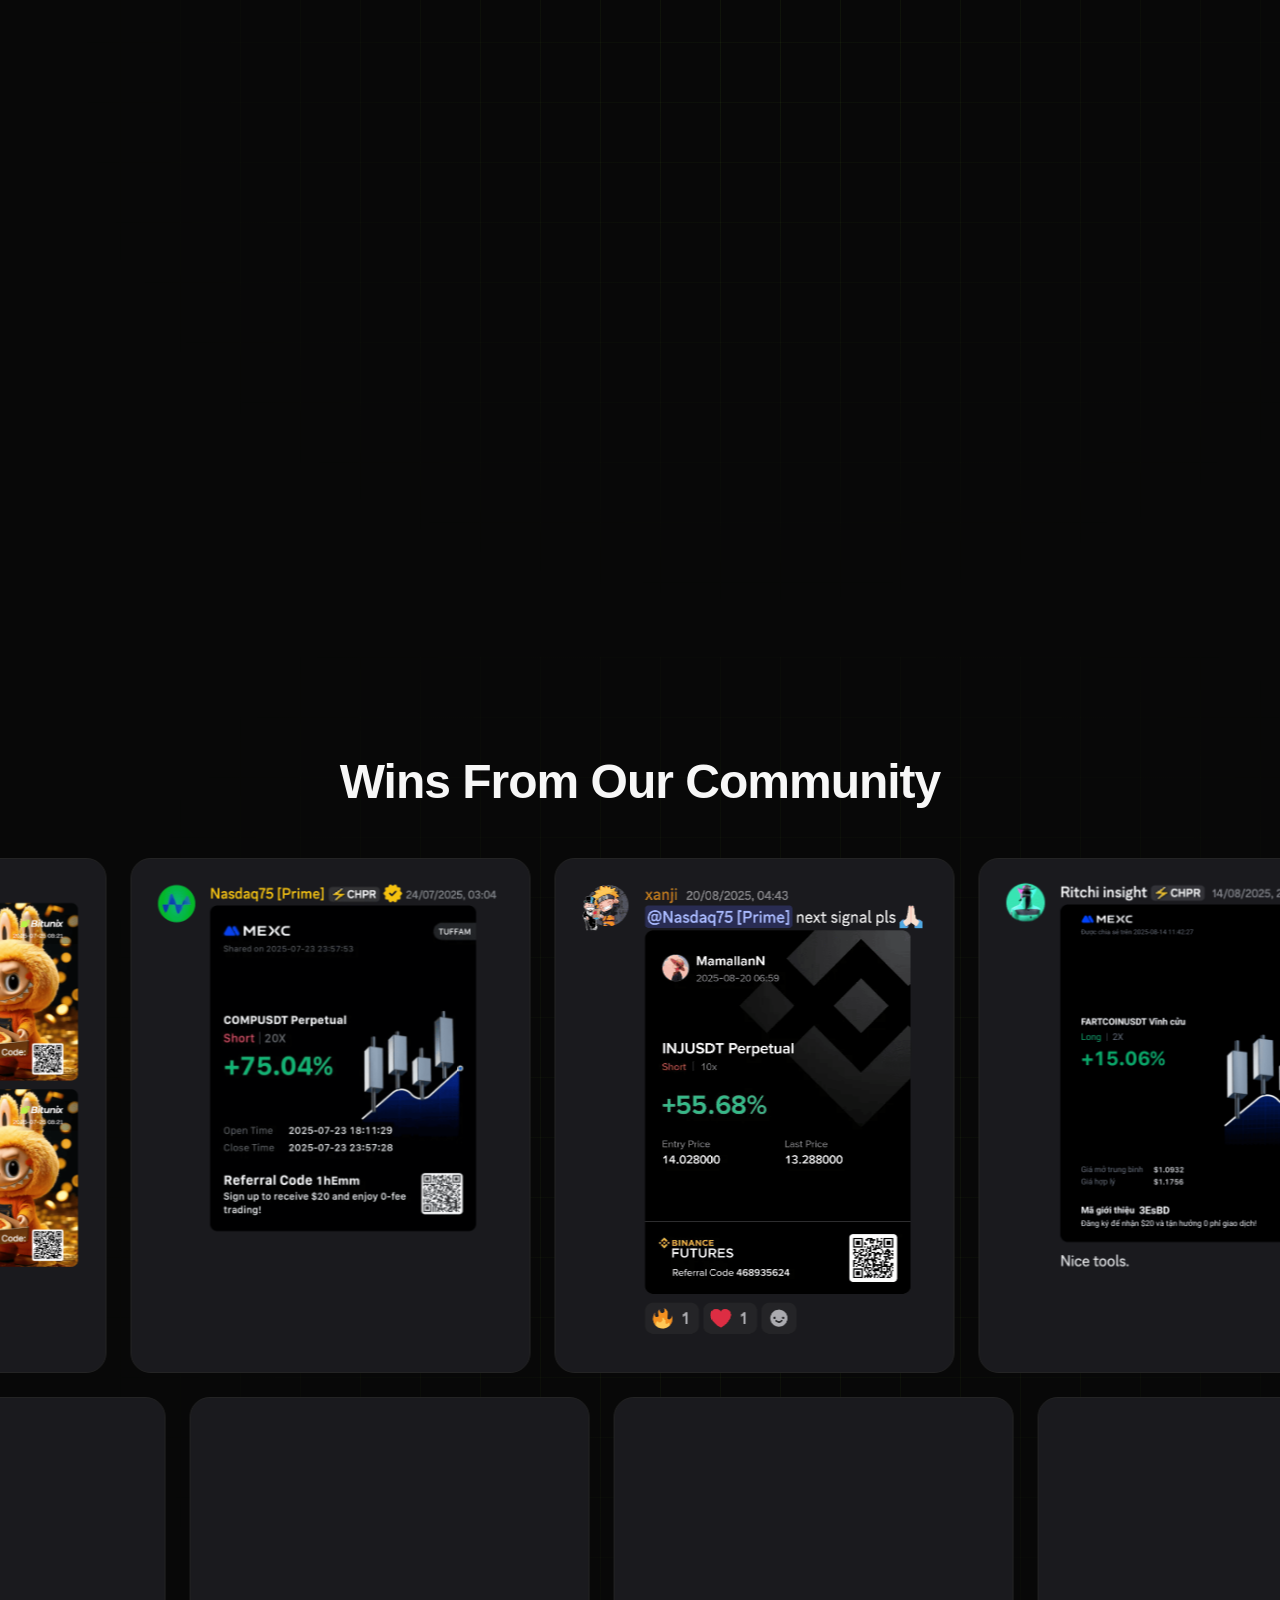
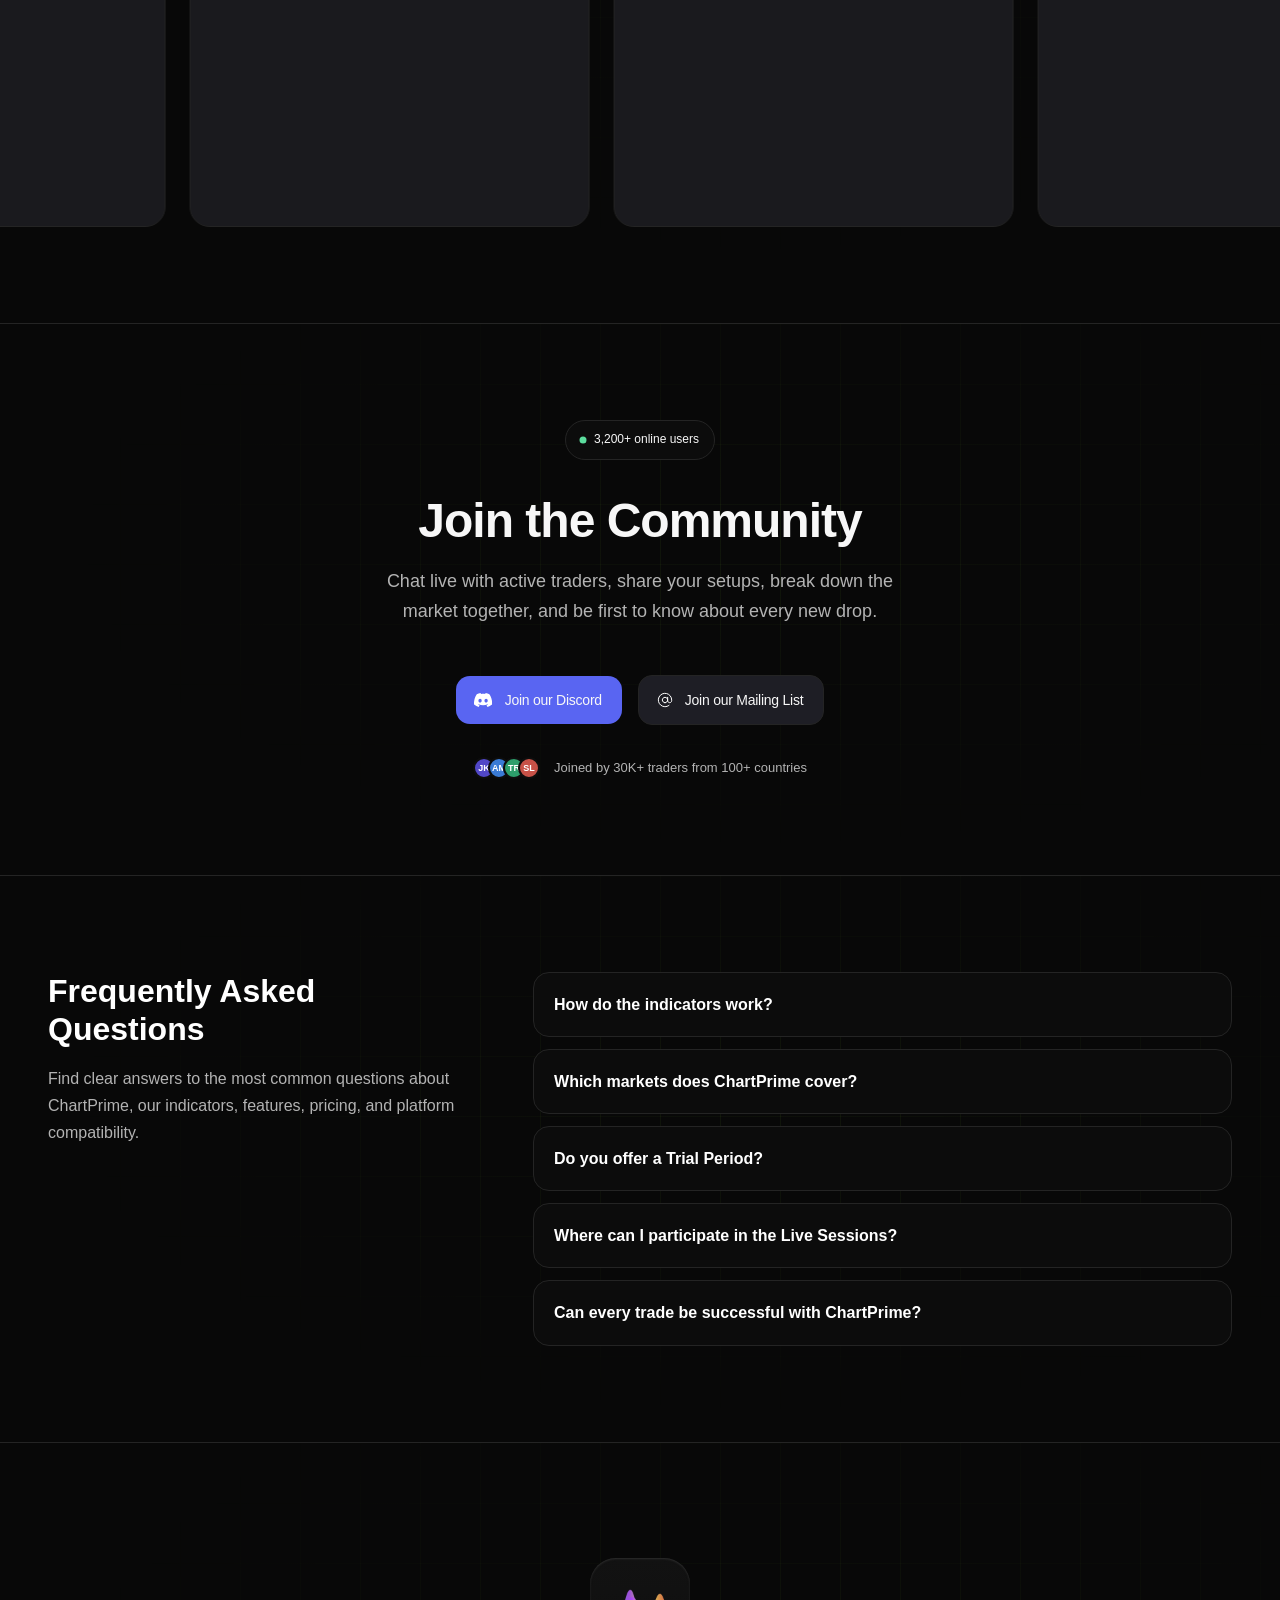
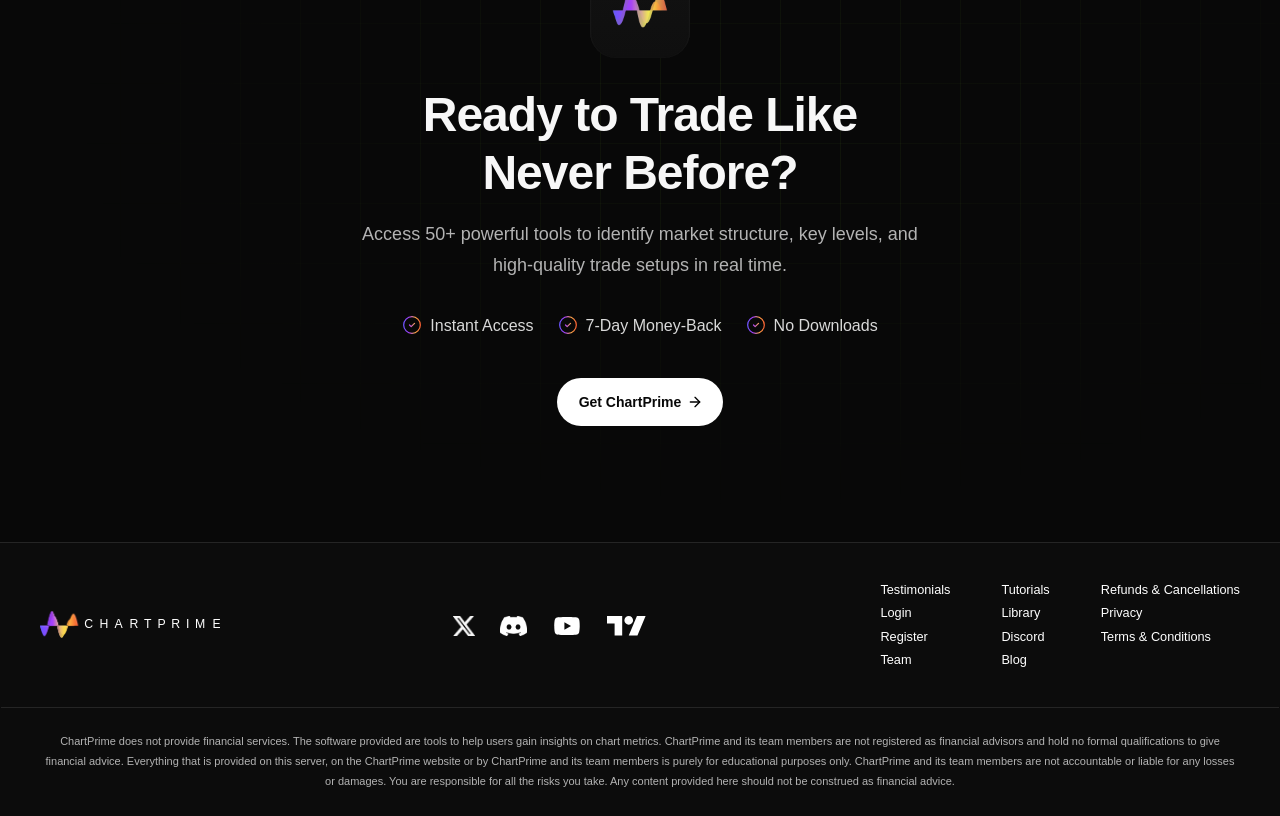
==== commit e0a591d0: "Keep checkout payment buttons visible when features collapsed" ====
--- a/index.html
+++ b/index.html
@@ -1941,7 +1941,6 @@
   margin-bottom: 0;
 }
 .bundle-features-toggle[aria-expanded="false"] ~ .nn-checkout-items .nn-checkout-item:not([data-bundle-highlight]),
-.bundle-features-toggle[aria-expanded="false"] ~ .checkout-payment-actions,
 .bundle-features-toggle[aria-expanded="false"] .bundle-features-hide,
 .bundle-features-toggle[aria-expanded="true"] .bundle-features-show {
   display: none;
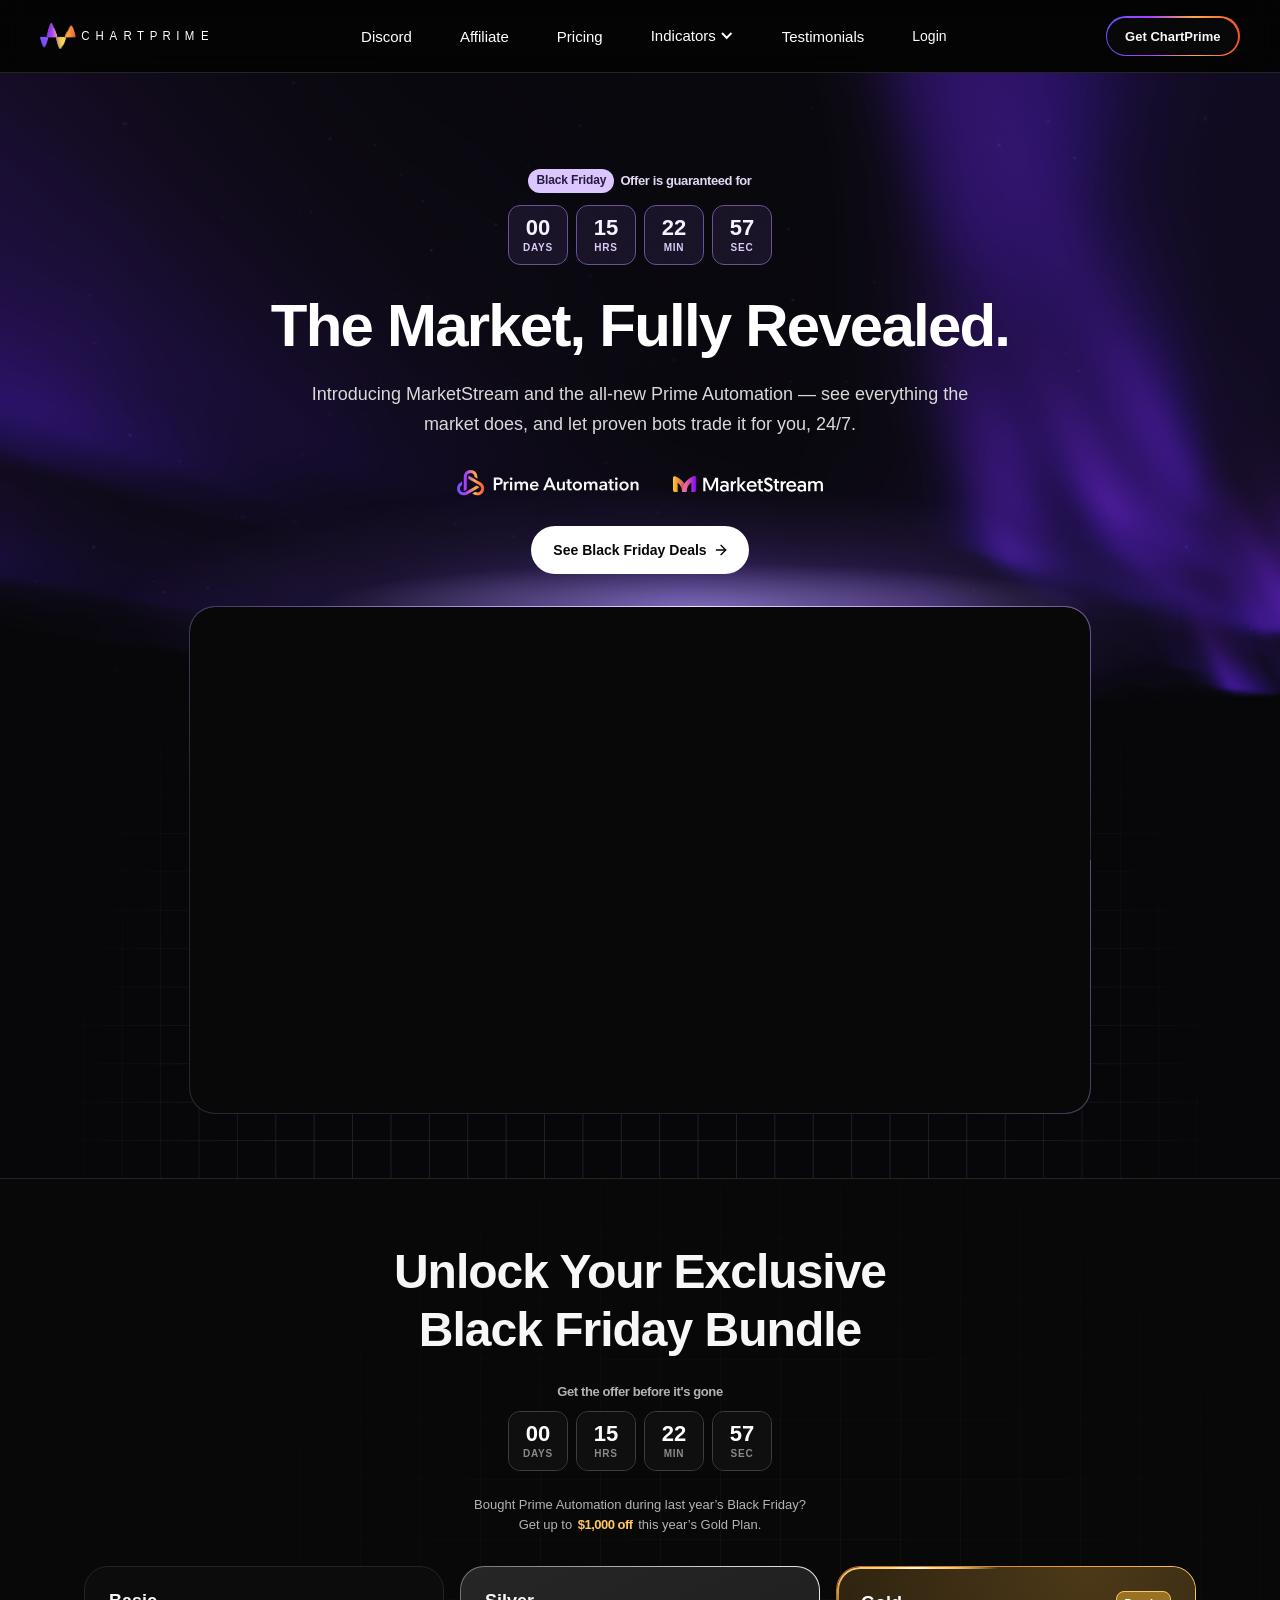
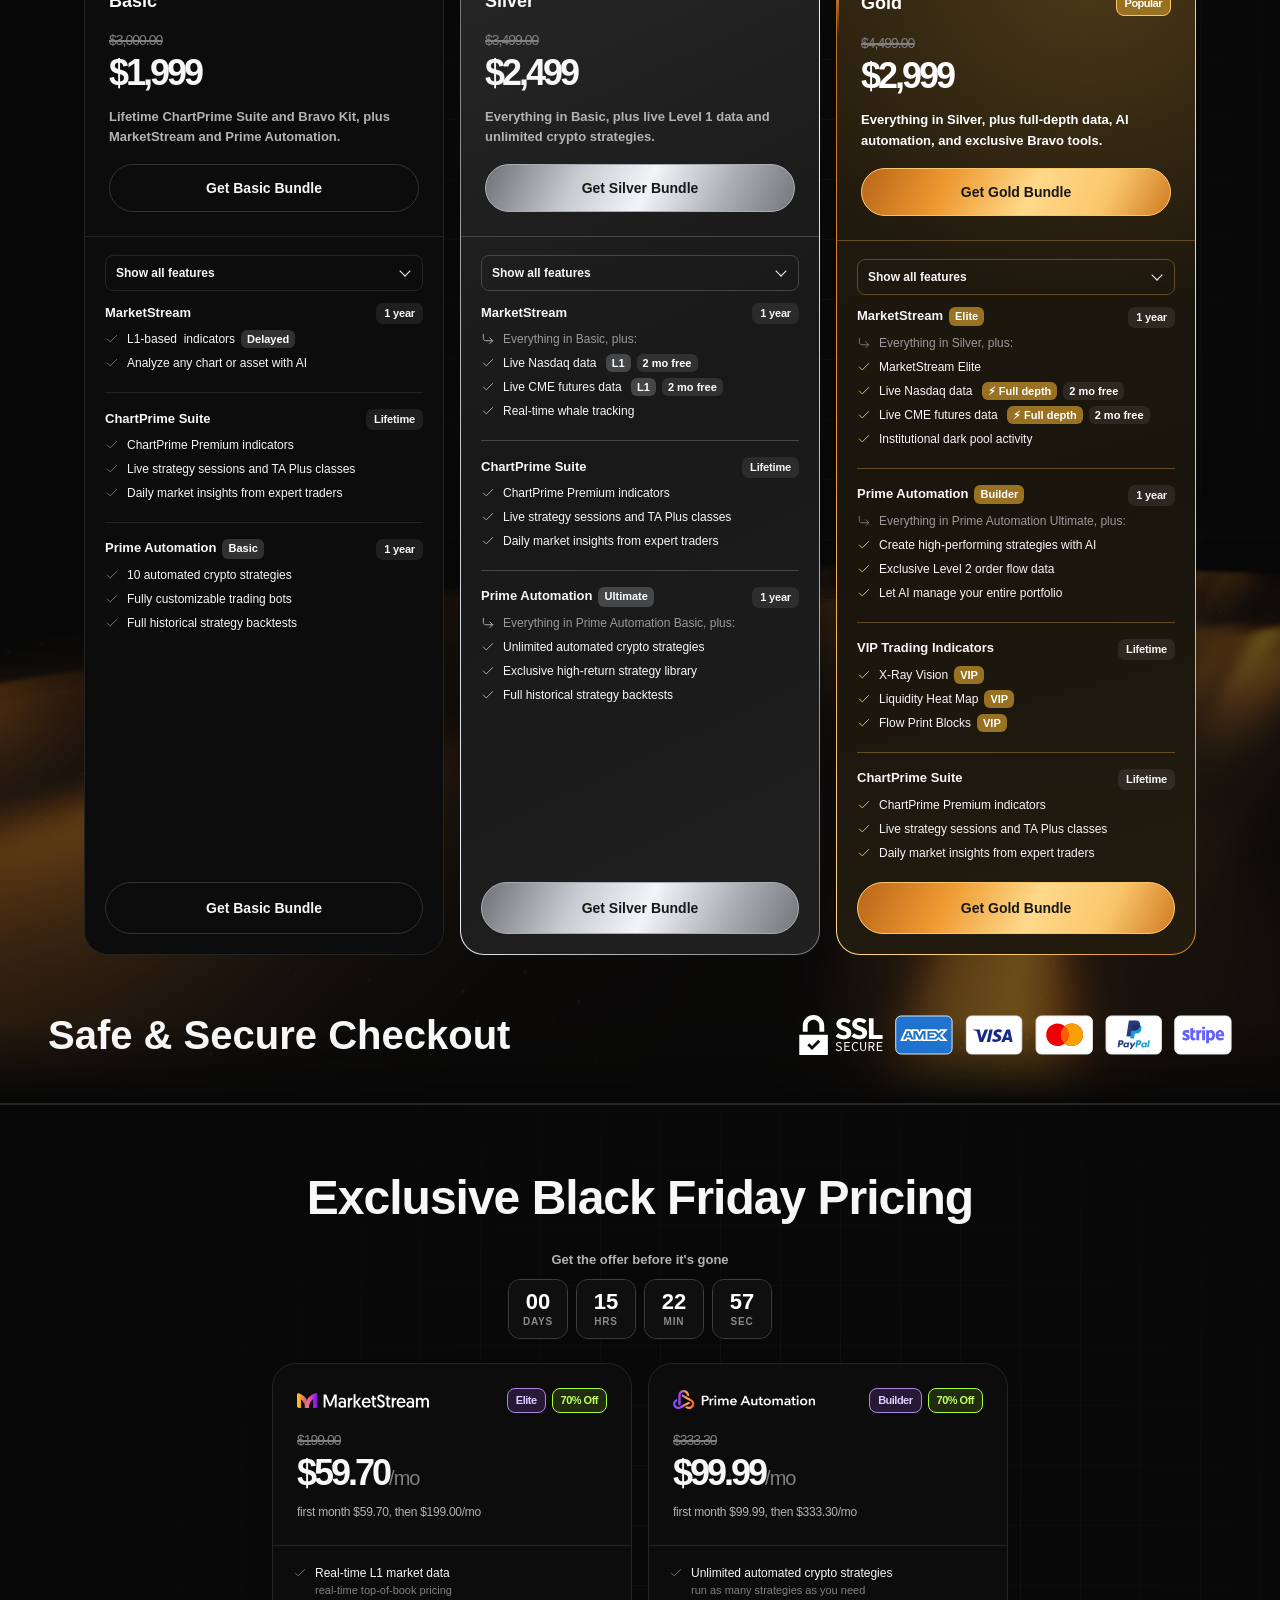
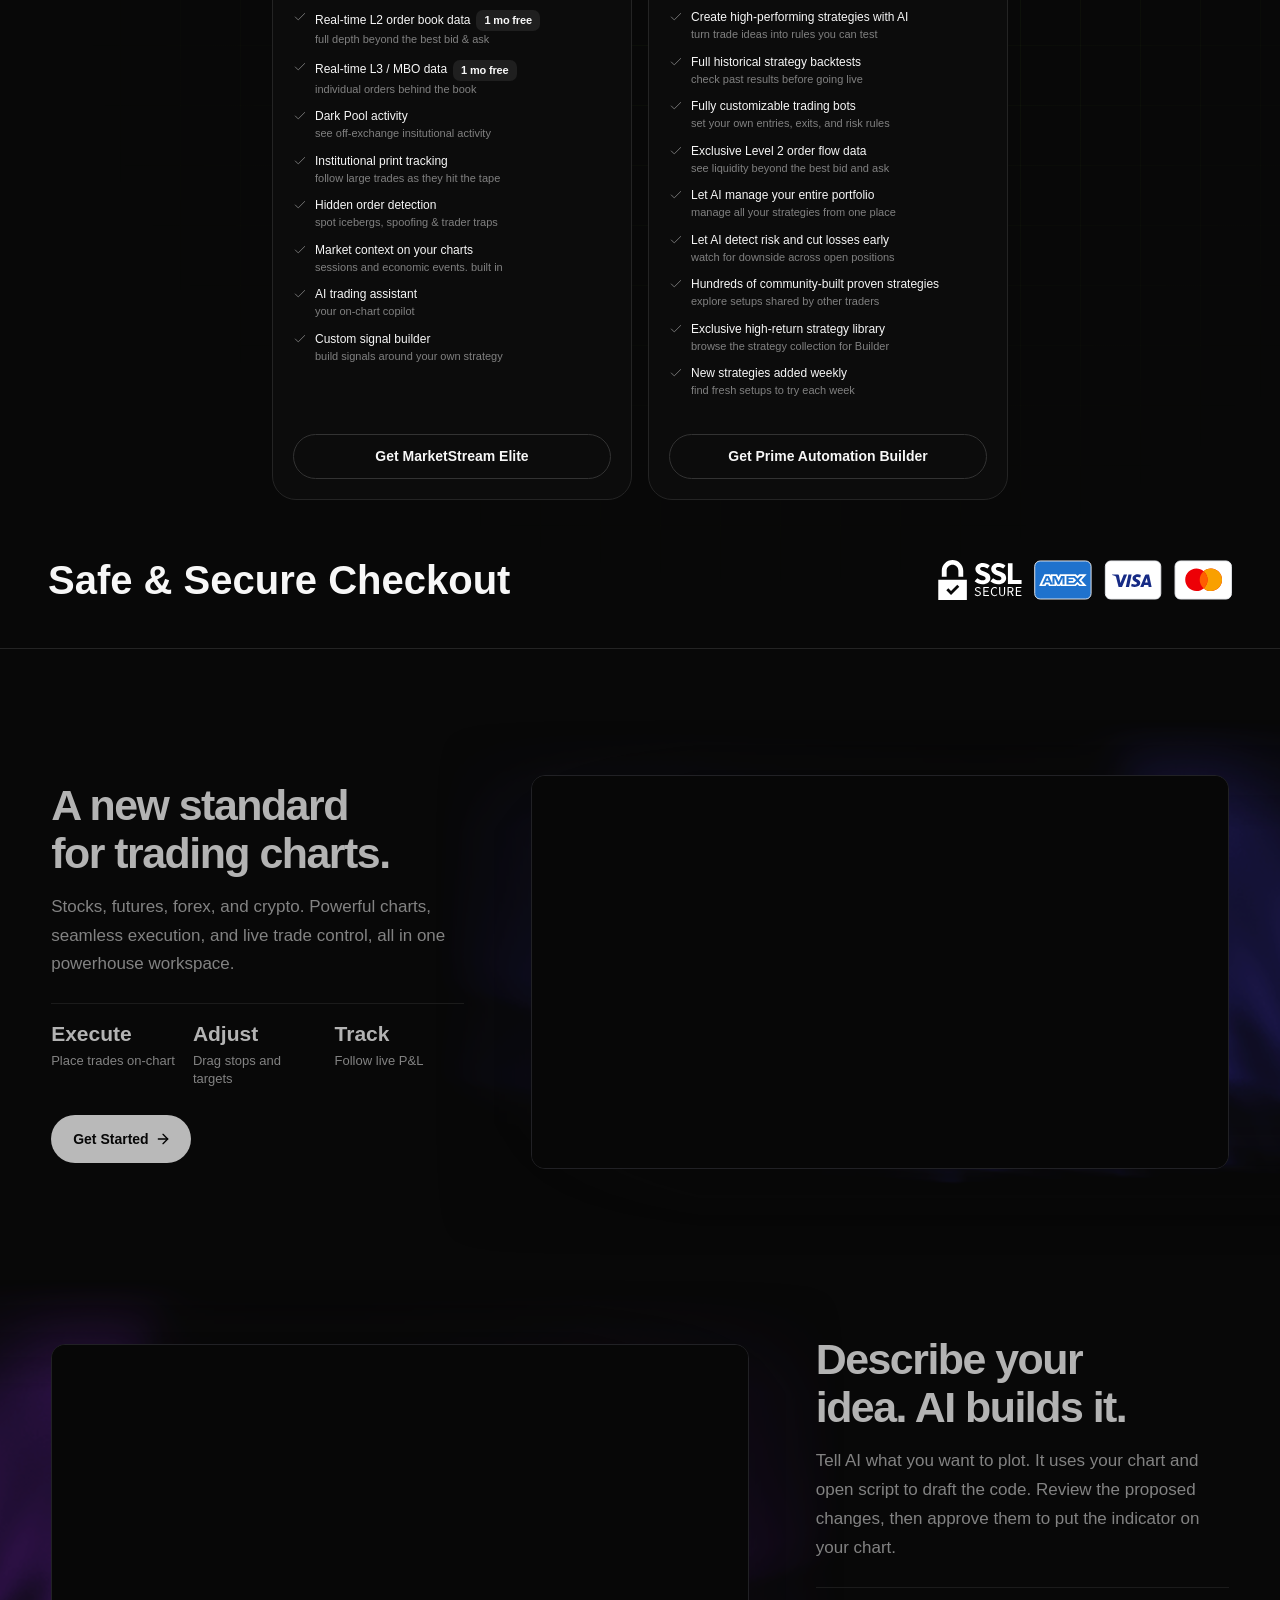
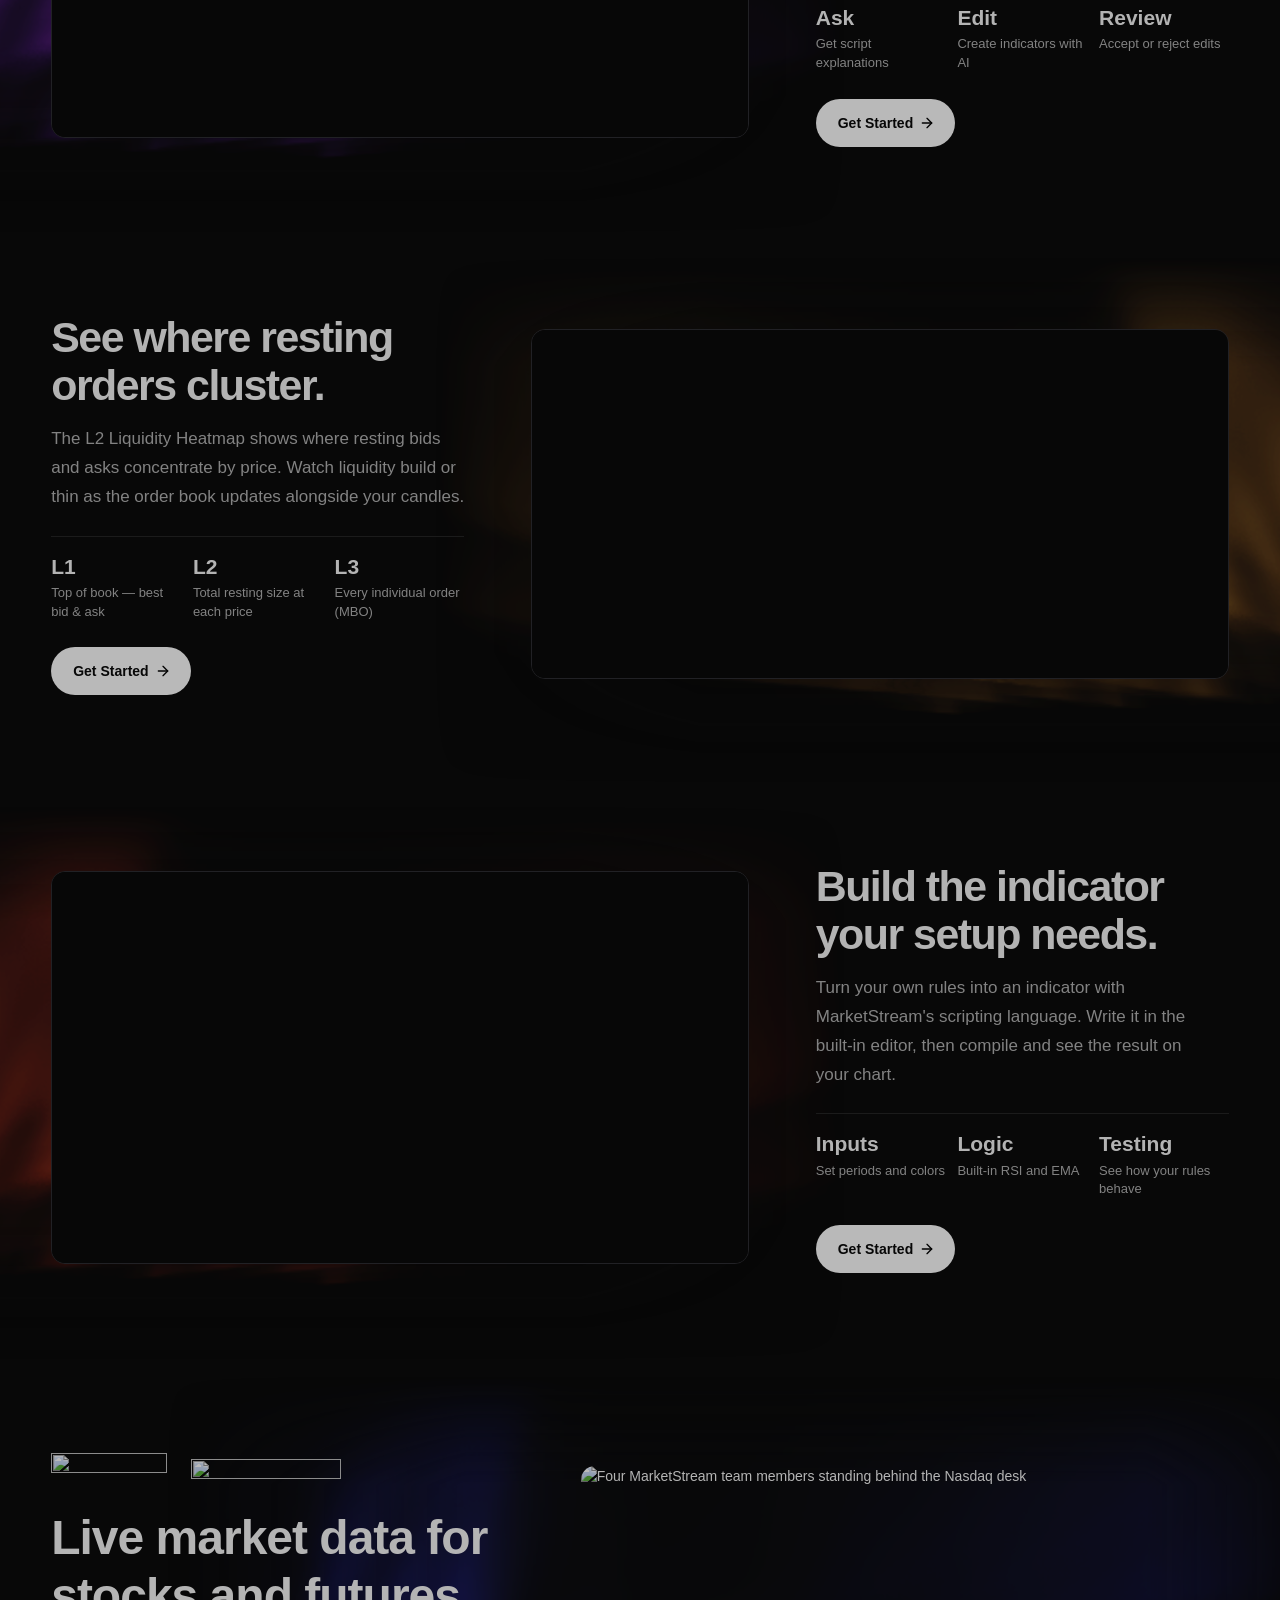
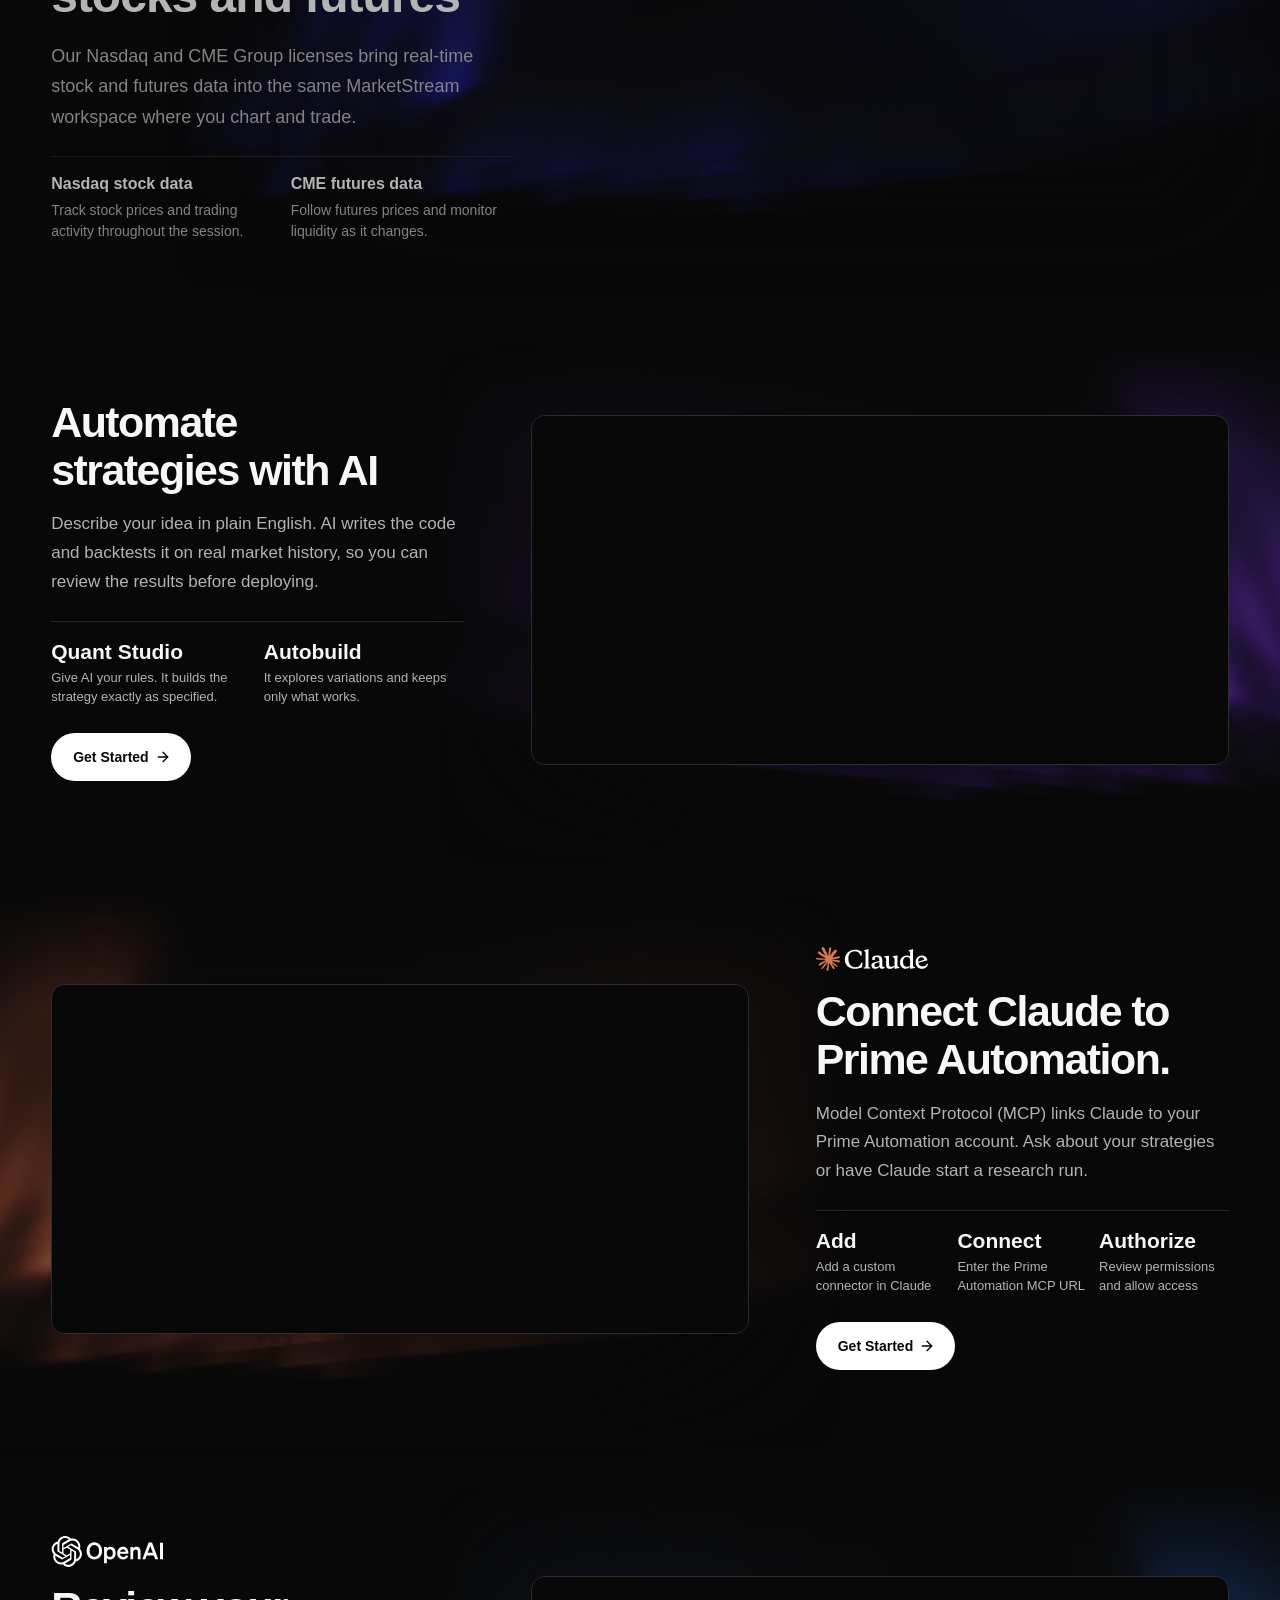
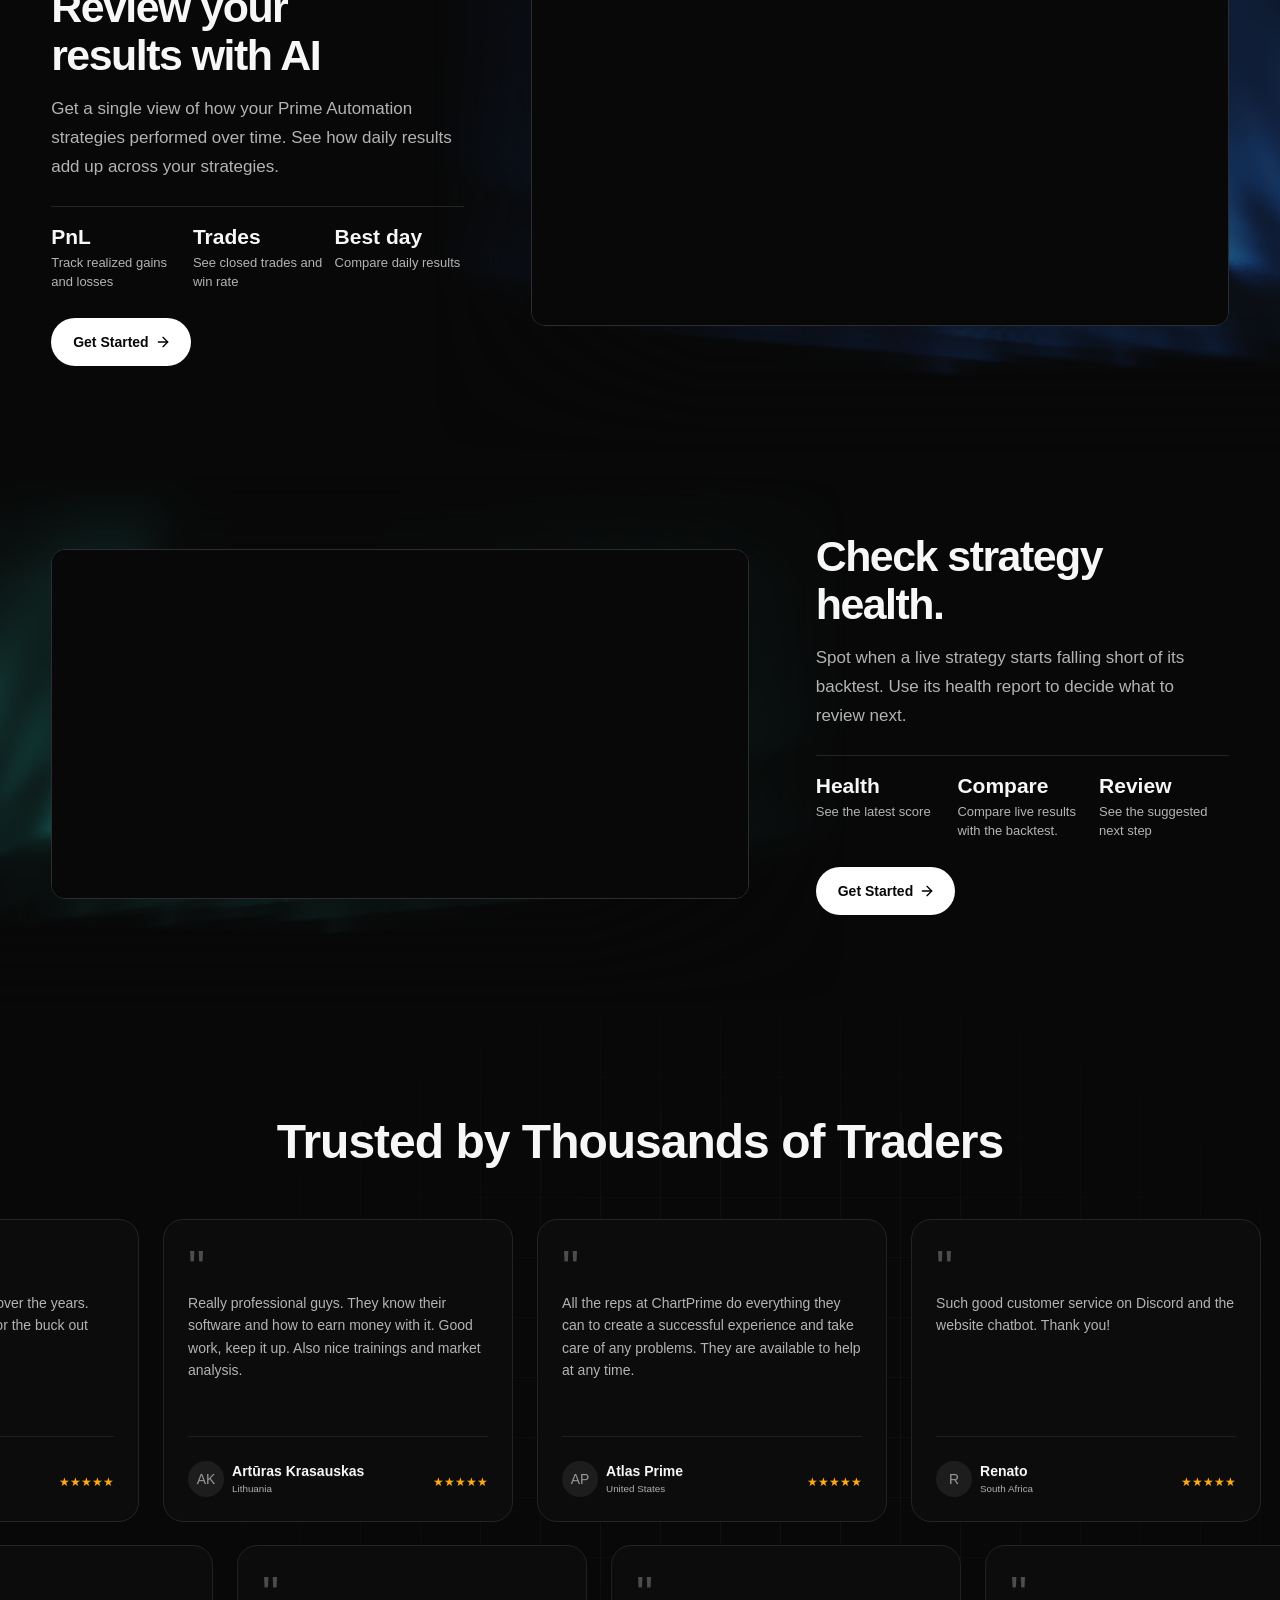
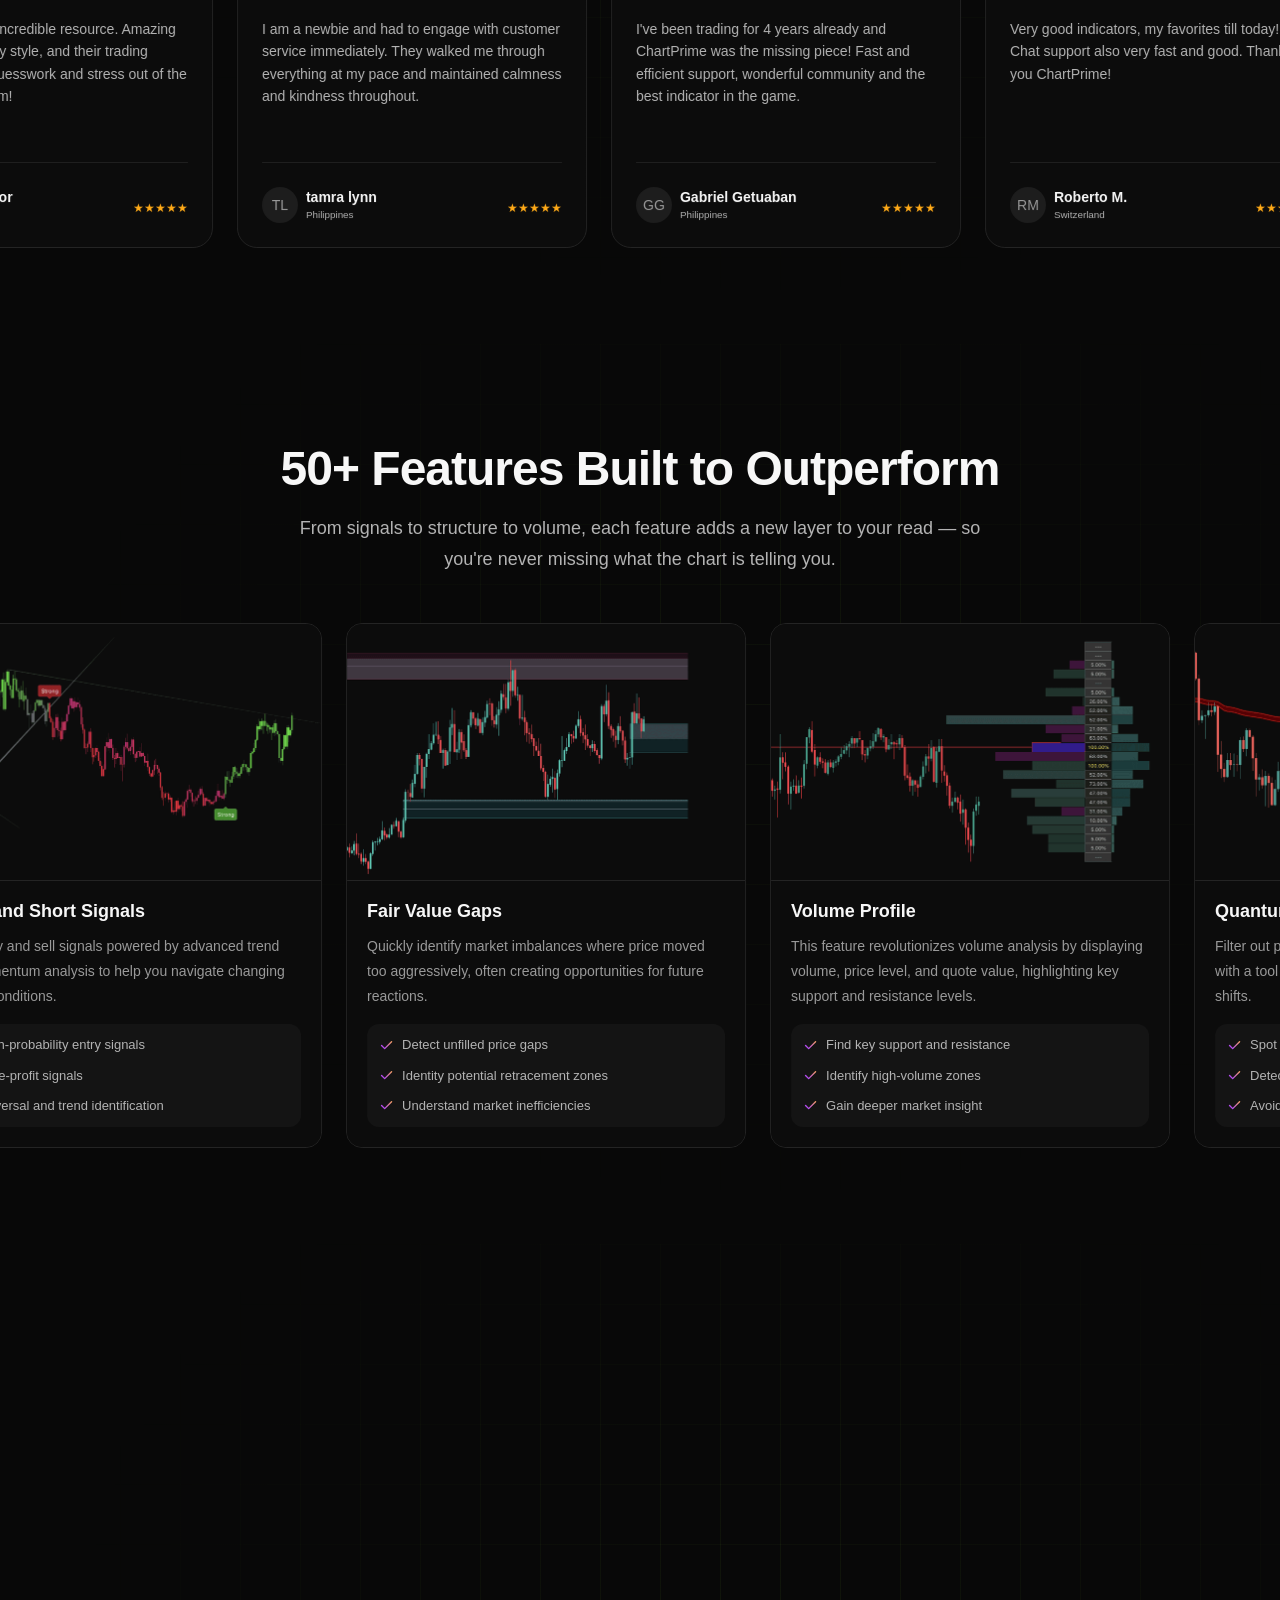
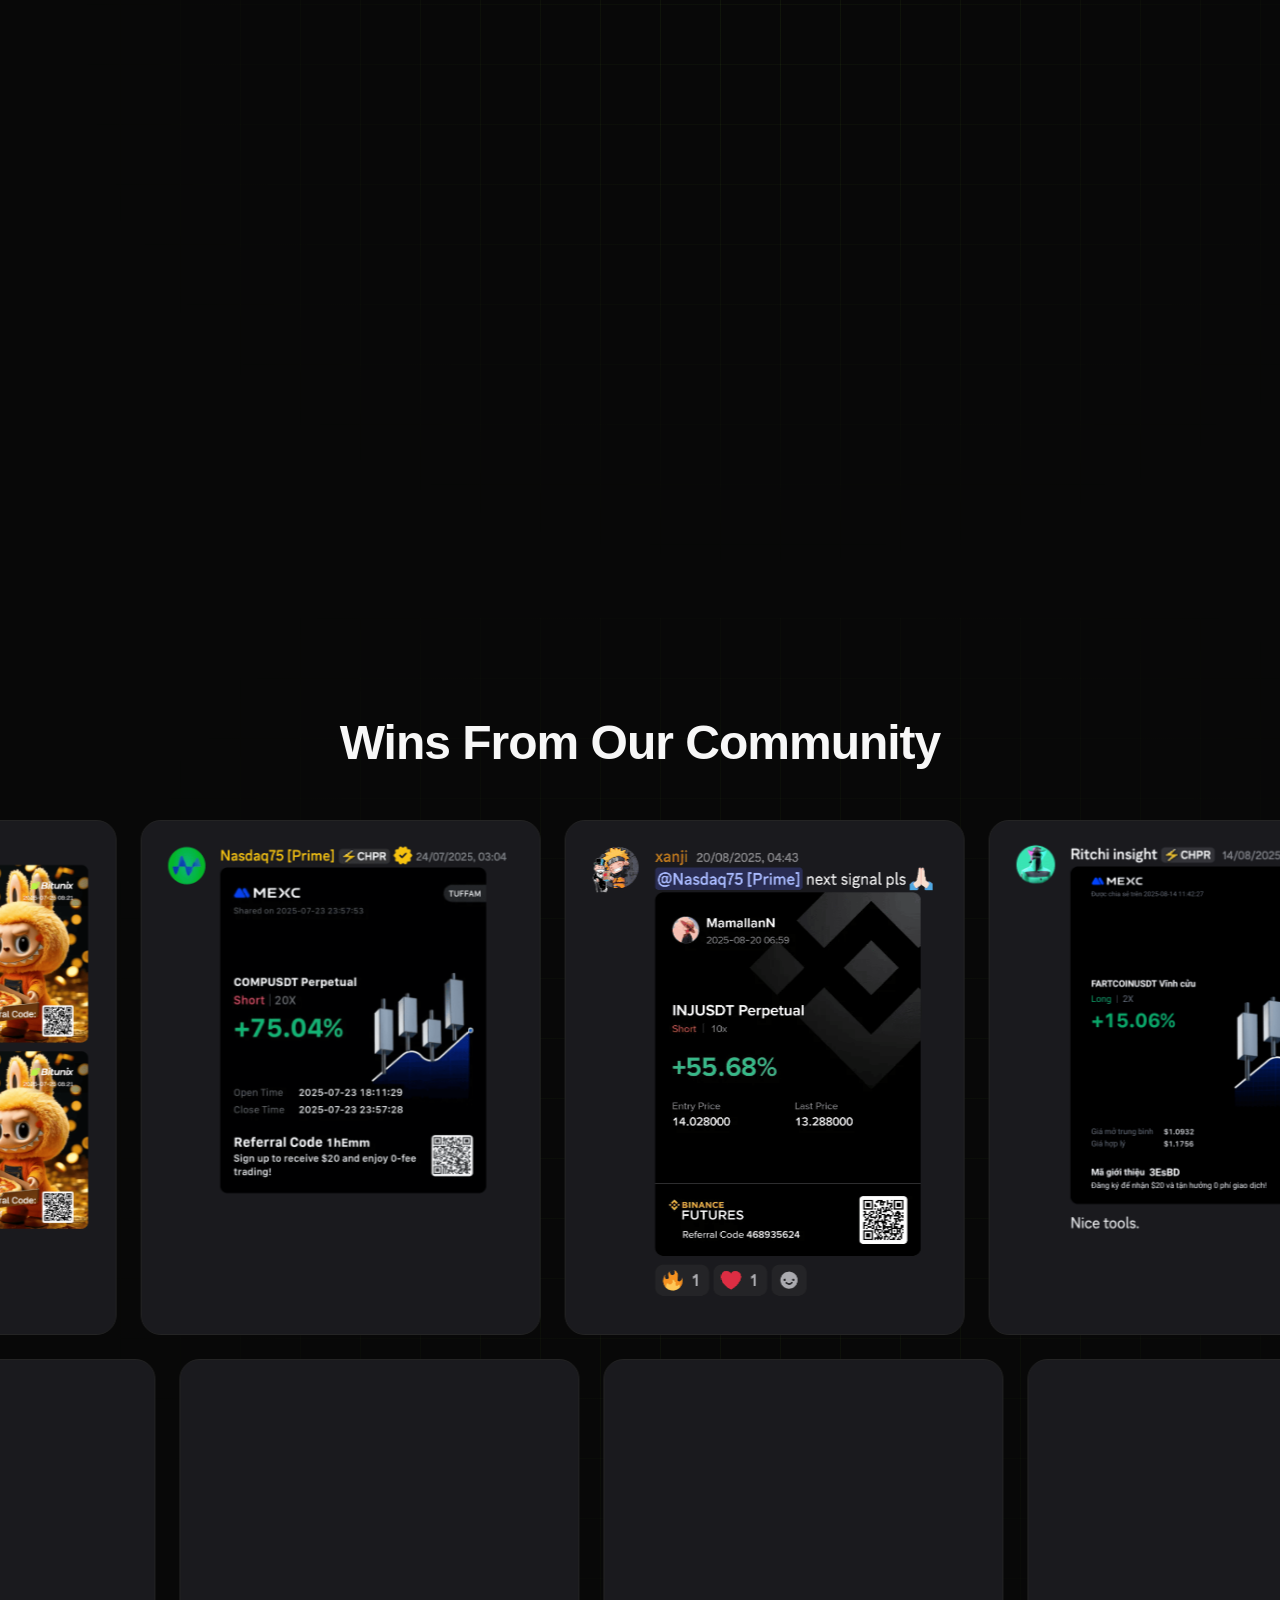
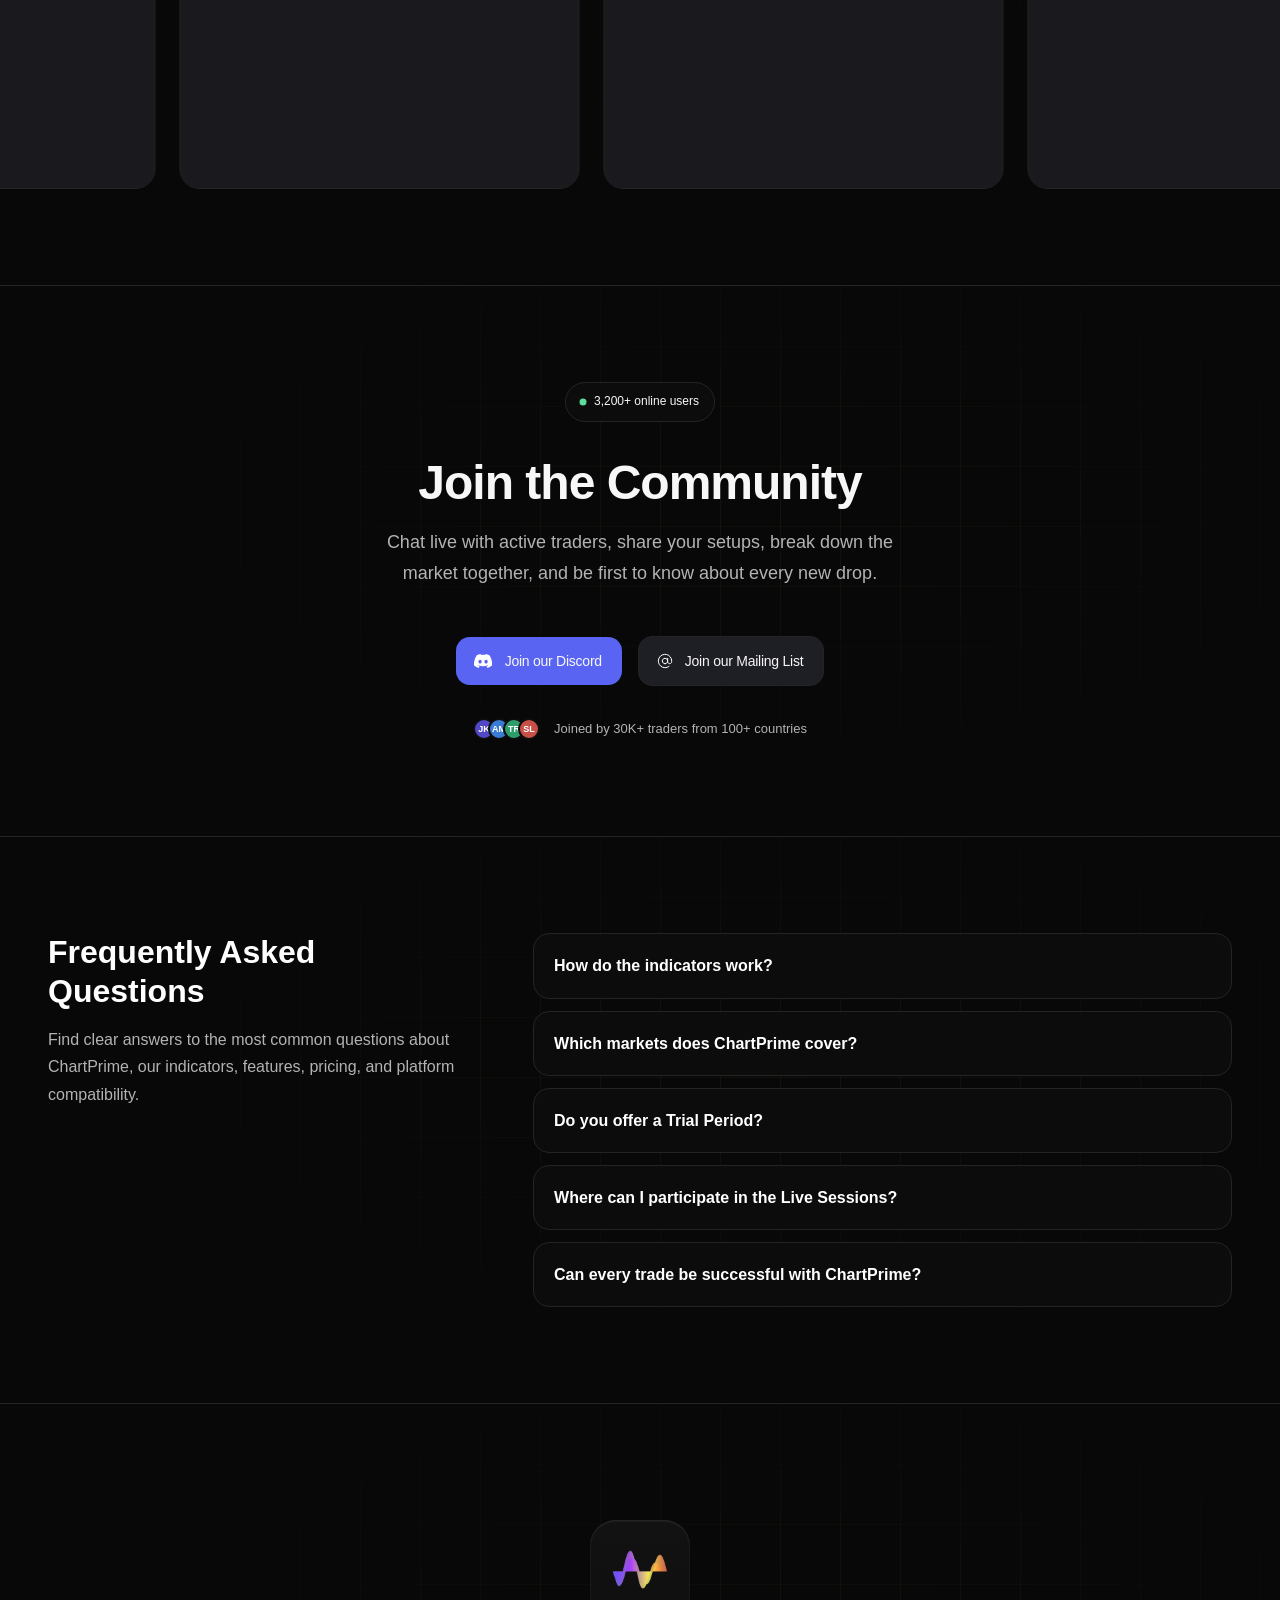
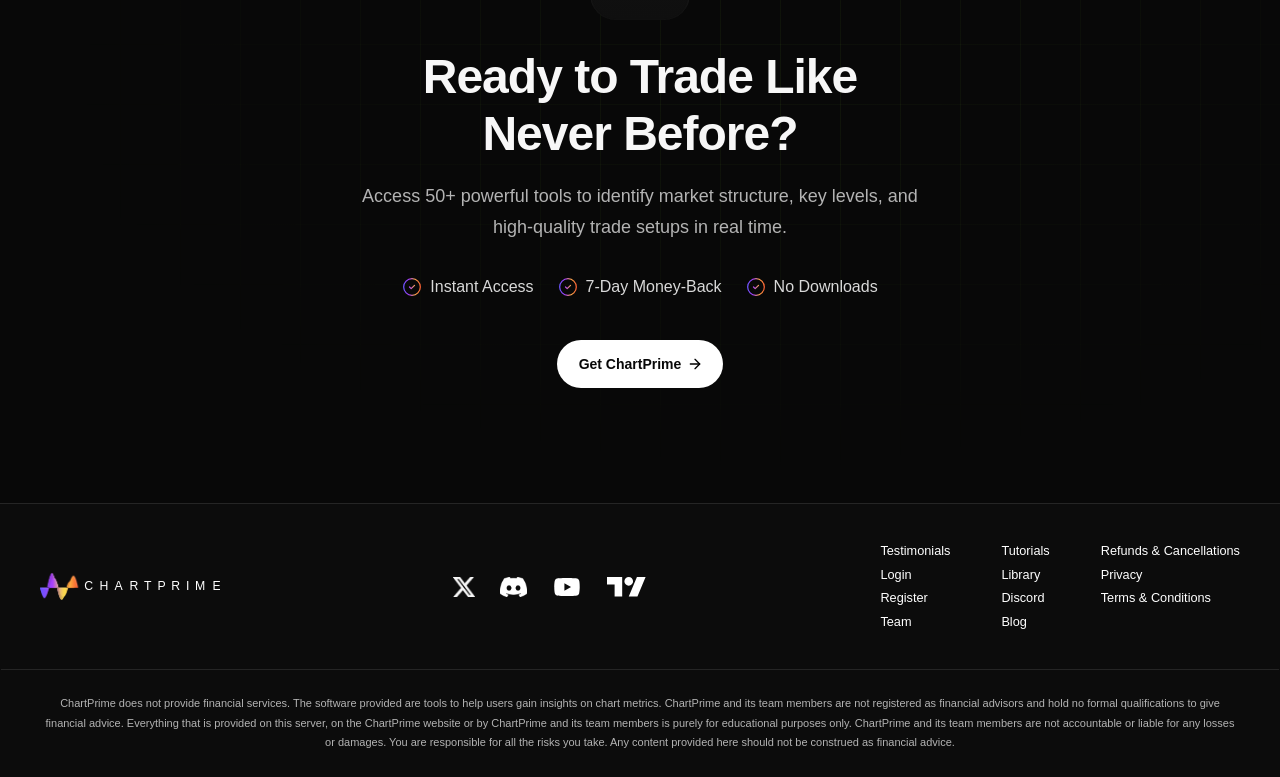
==== commit 2360be88: "Remove .bf-offer-banner from index.html" ====
--- a/index.html
+++ b/index.html
@@ -221,13 +221,6 @@
     <noscript><iframe src="https://www.googletagmanager.com/ns.html?id=GTM-M7RG9GK3" height="0" width="0" style="display:none;visibility:hidden"></iframe></noscript>
     <!--  End Google Tag Manager (noscript)  -->
   </div>
-  <aside class="bf-offer-banner" aria-label="Black Friday offers">
-    <p><a href="#subscription-checkout">50% off your first subscription payment with code <strong>BF2026</strong></a> and <a href="#register">limited-time Black Friday bundles</a></p>
-    <div class="bf-offer-banner__countdown" role="timer">
-      <span>Time left</span>
-      <span id="bf-offer-banner-timer" class="bf-offer-banner__digits">--<span class="bf-offer-banner__unit">D</span> --<span class="bf-offer-banner__unit">H</span> --<span class="bf-offer-banner__unit">M</span> --<span class="bf-offer-banner__unit">S</span></span>
-    </div>
-  </aside>
   <div data-w-id="402302c9-d66c-12f2-a22e-2caa2fa9b16f" data-animation="default" data-collapse="medium" data-duration="400" data-easing="ease" data-easing2="ease" role="banner" class="n-nav w-nav">
     <div class="n-nav-content">
       <a href="index.html" aria-current="page" class="brand brand_v2 w-nav-brand w--current"><img width="168" loading="eager" alt="" src="images/n-logo.svg" class="n-nav-logo"></a>
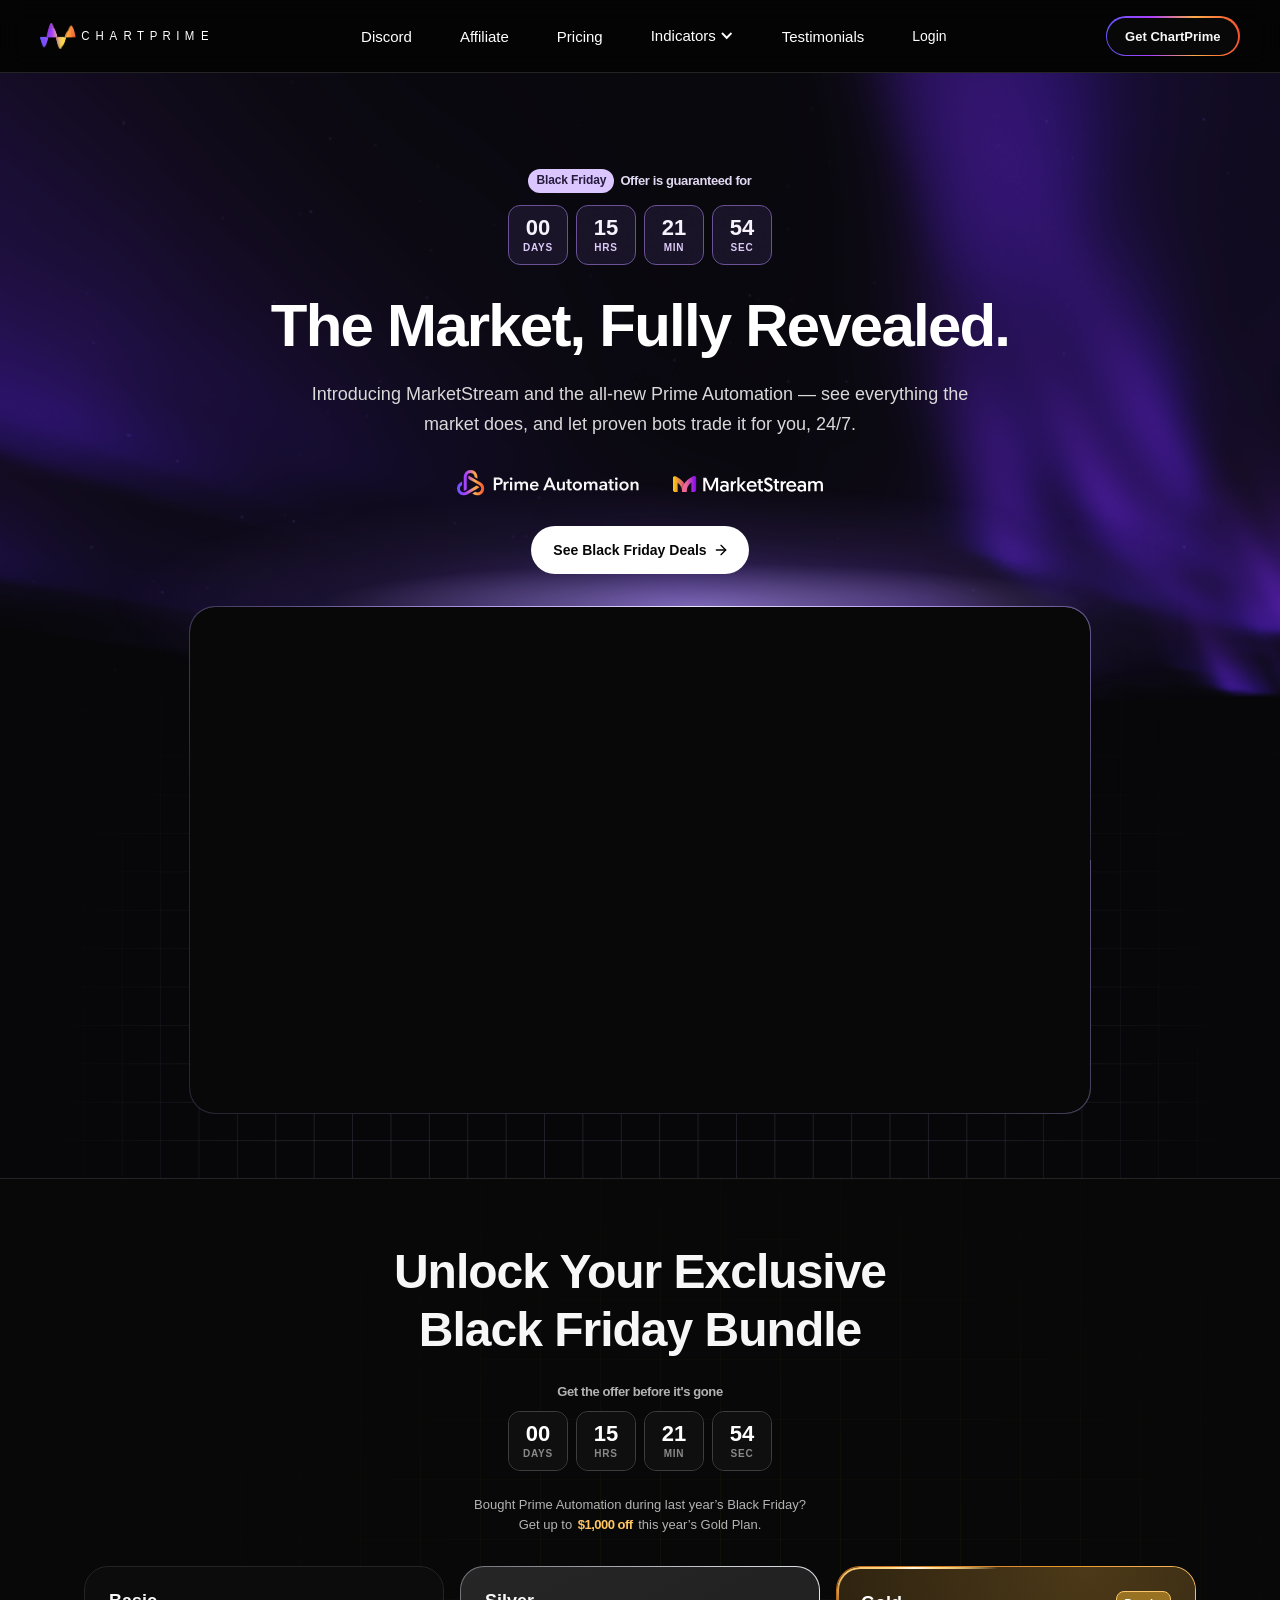
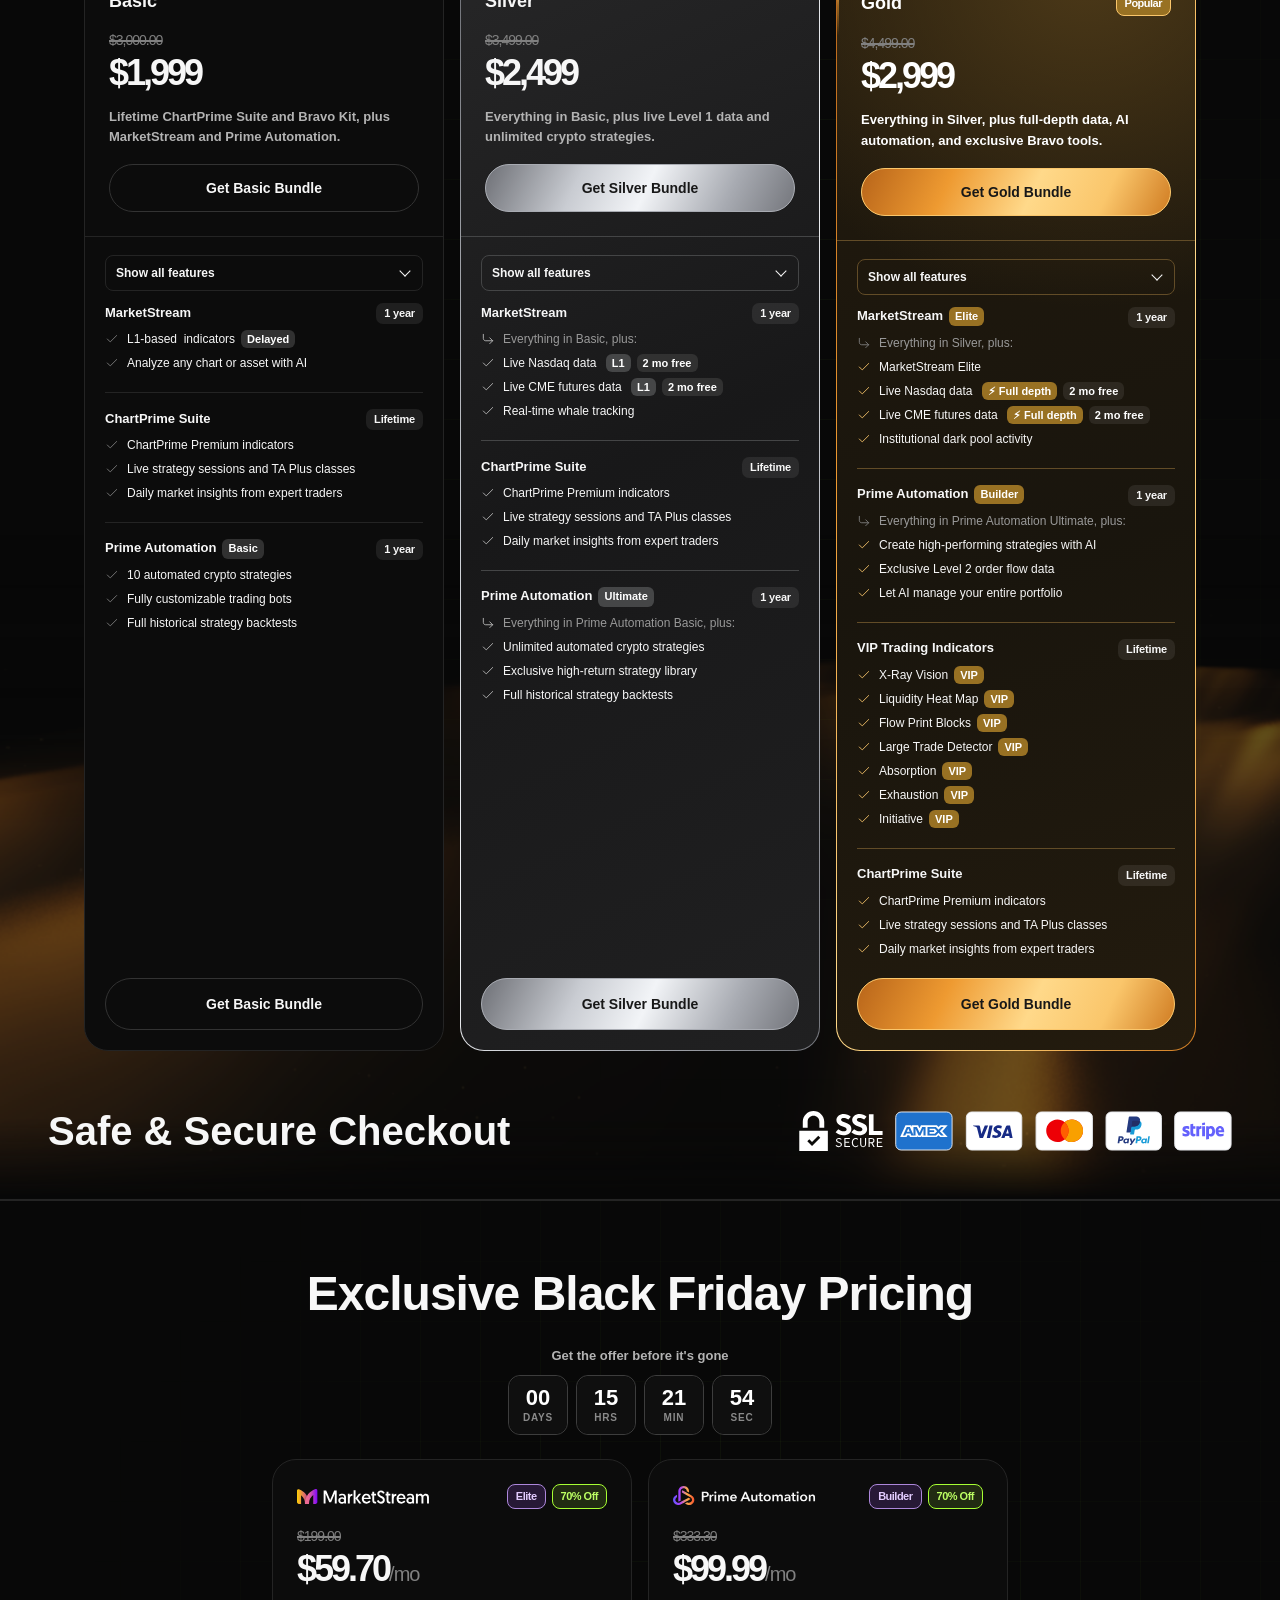
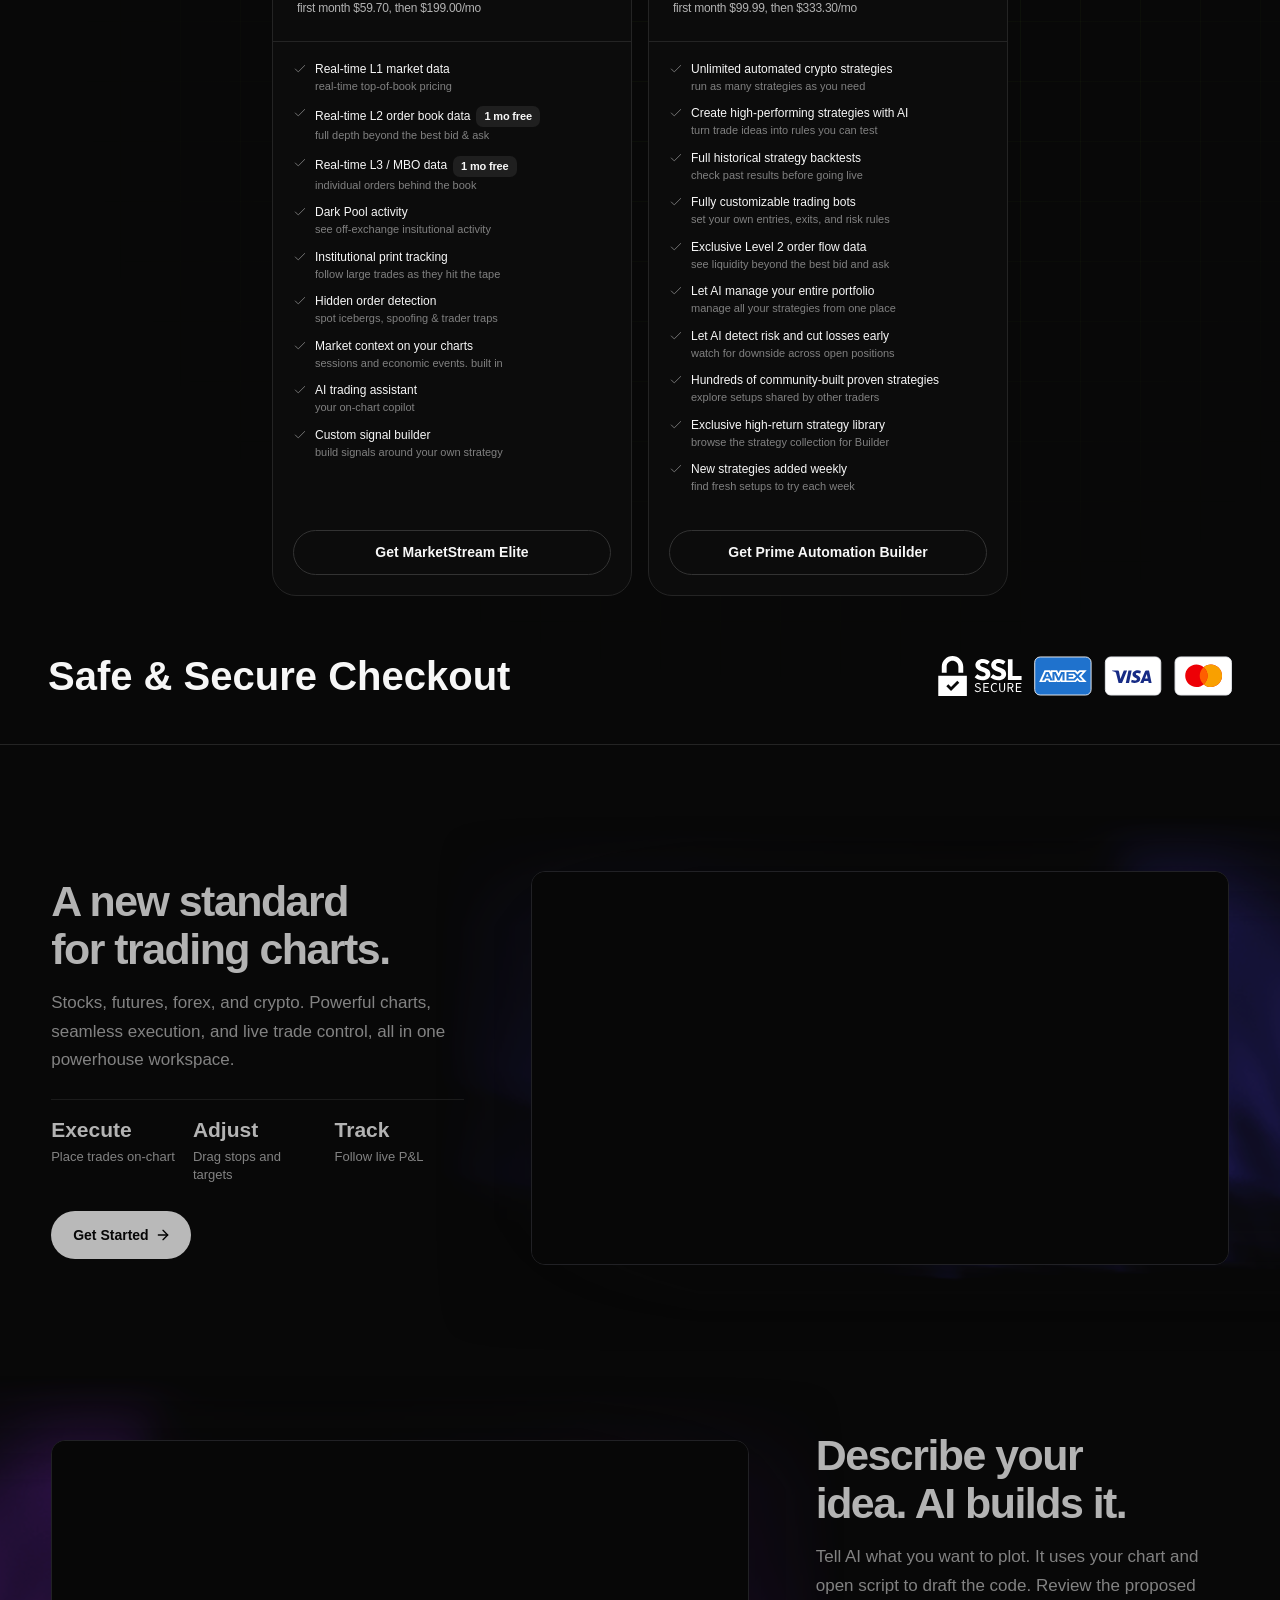
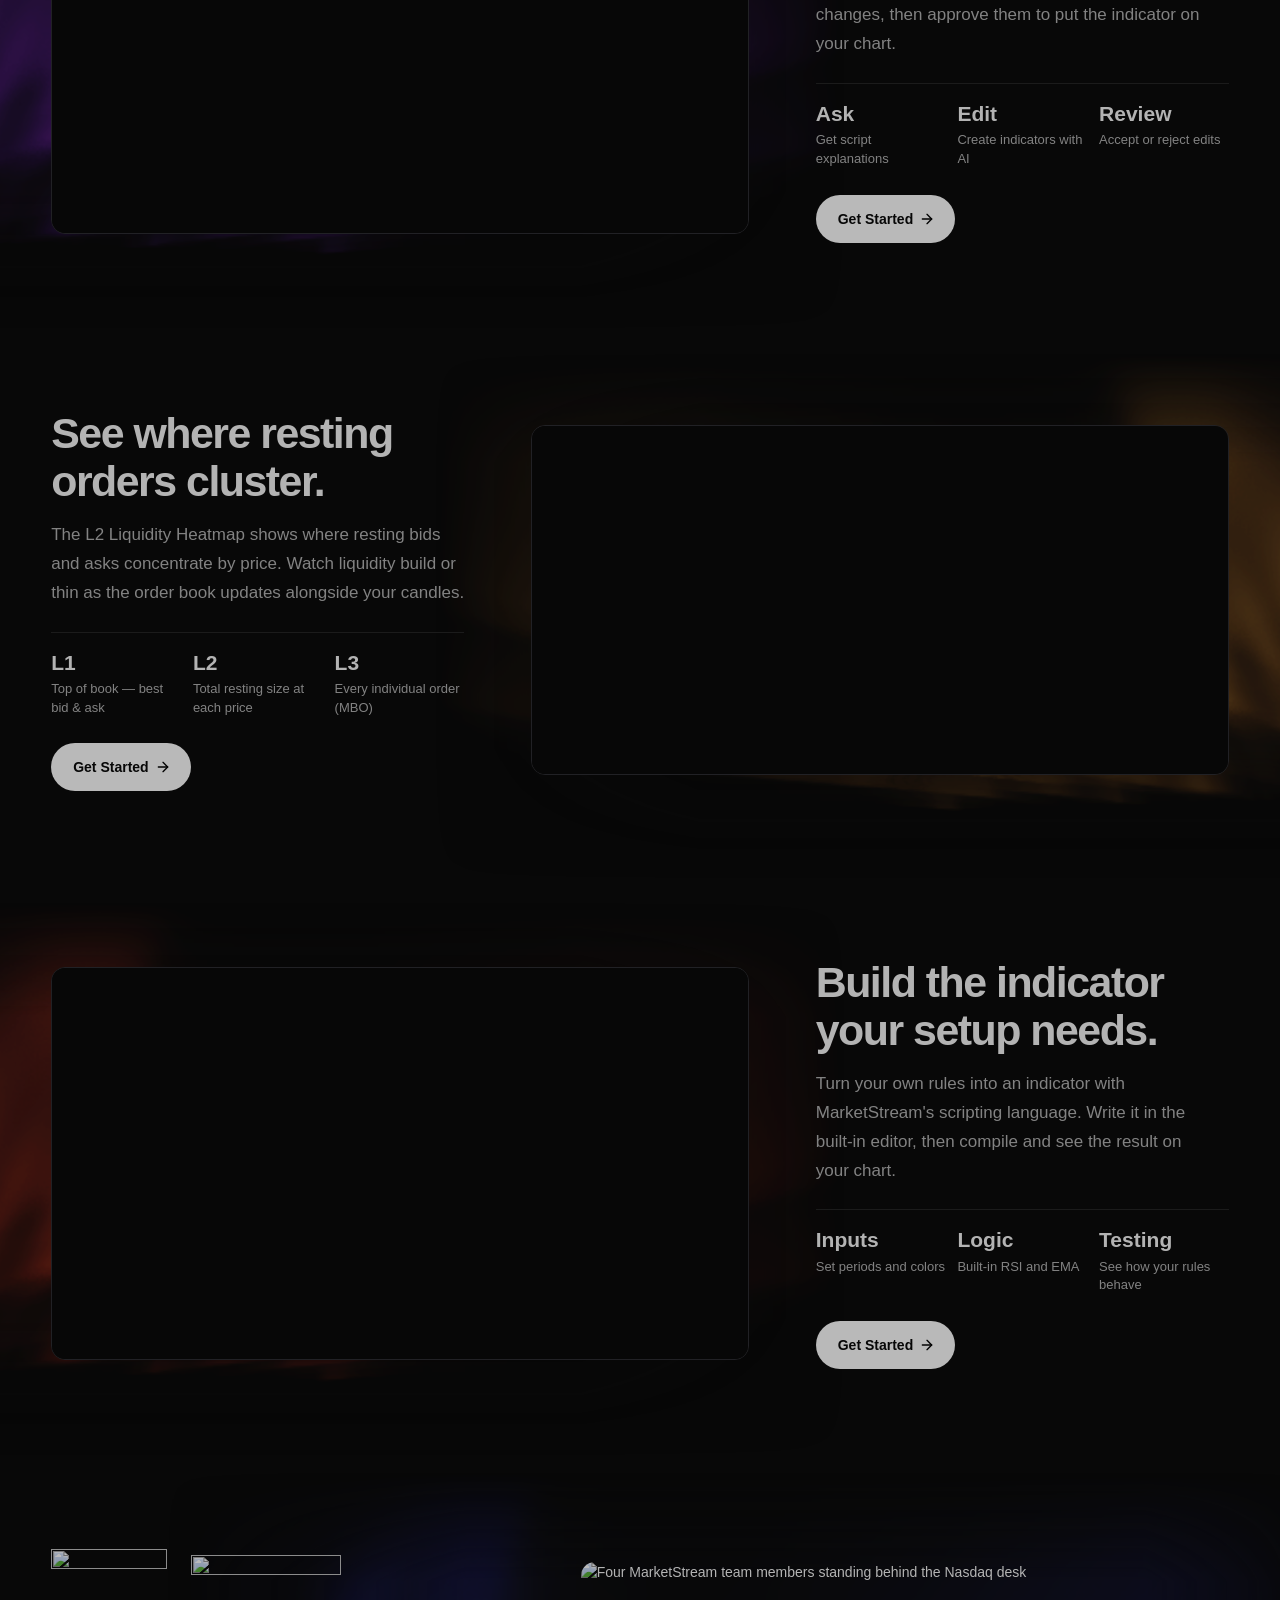
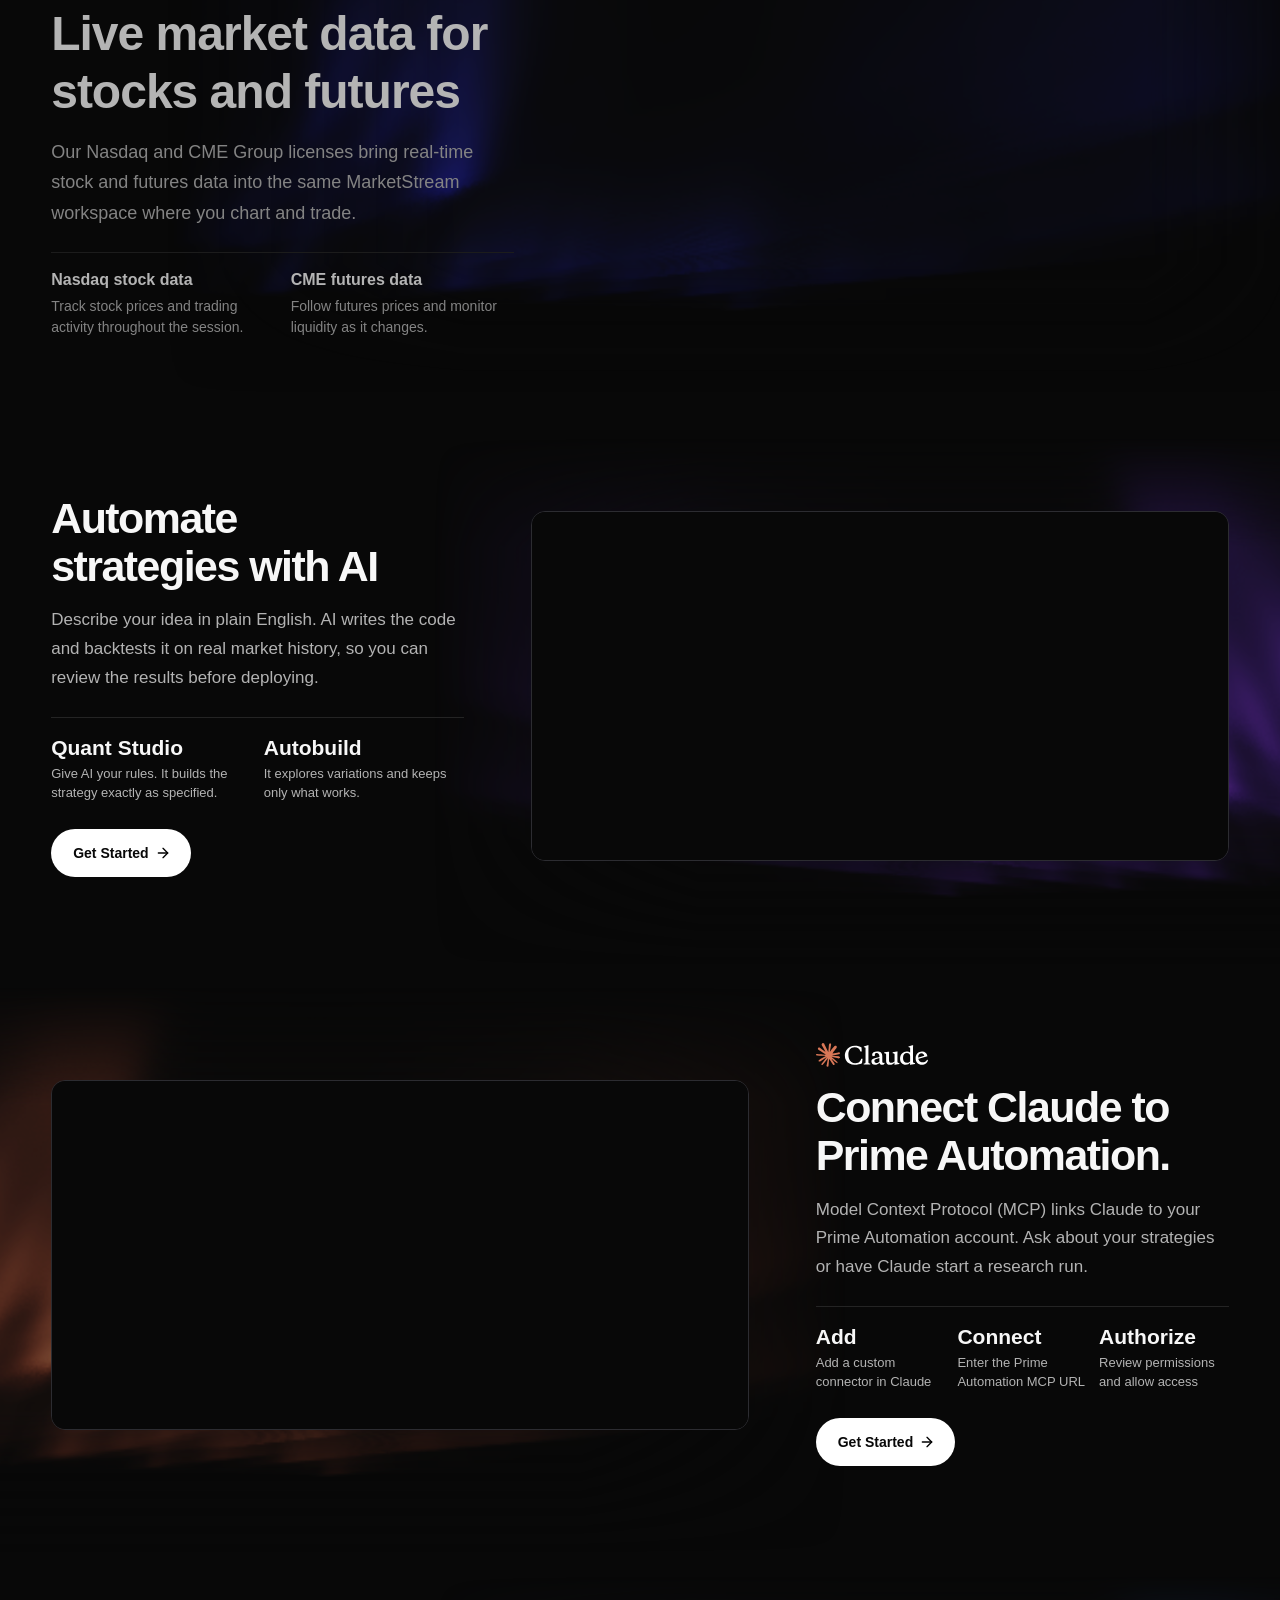
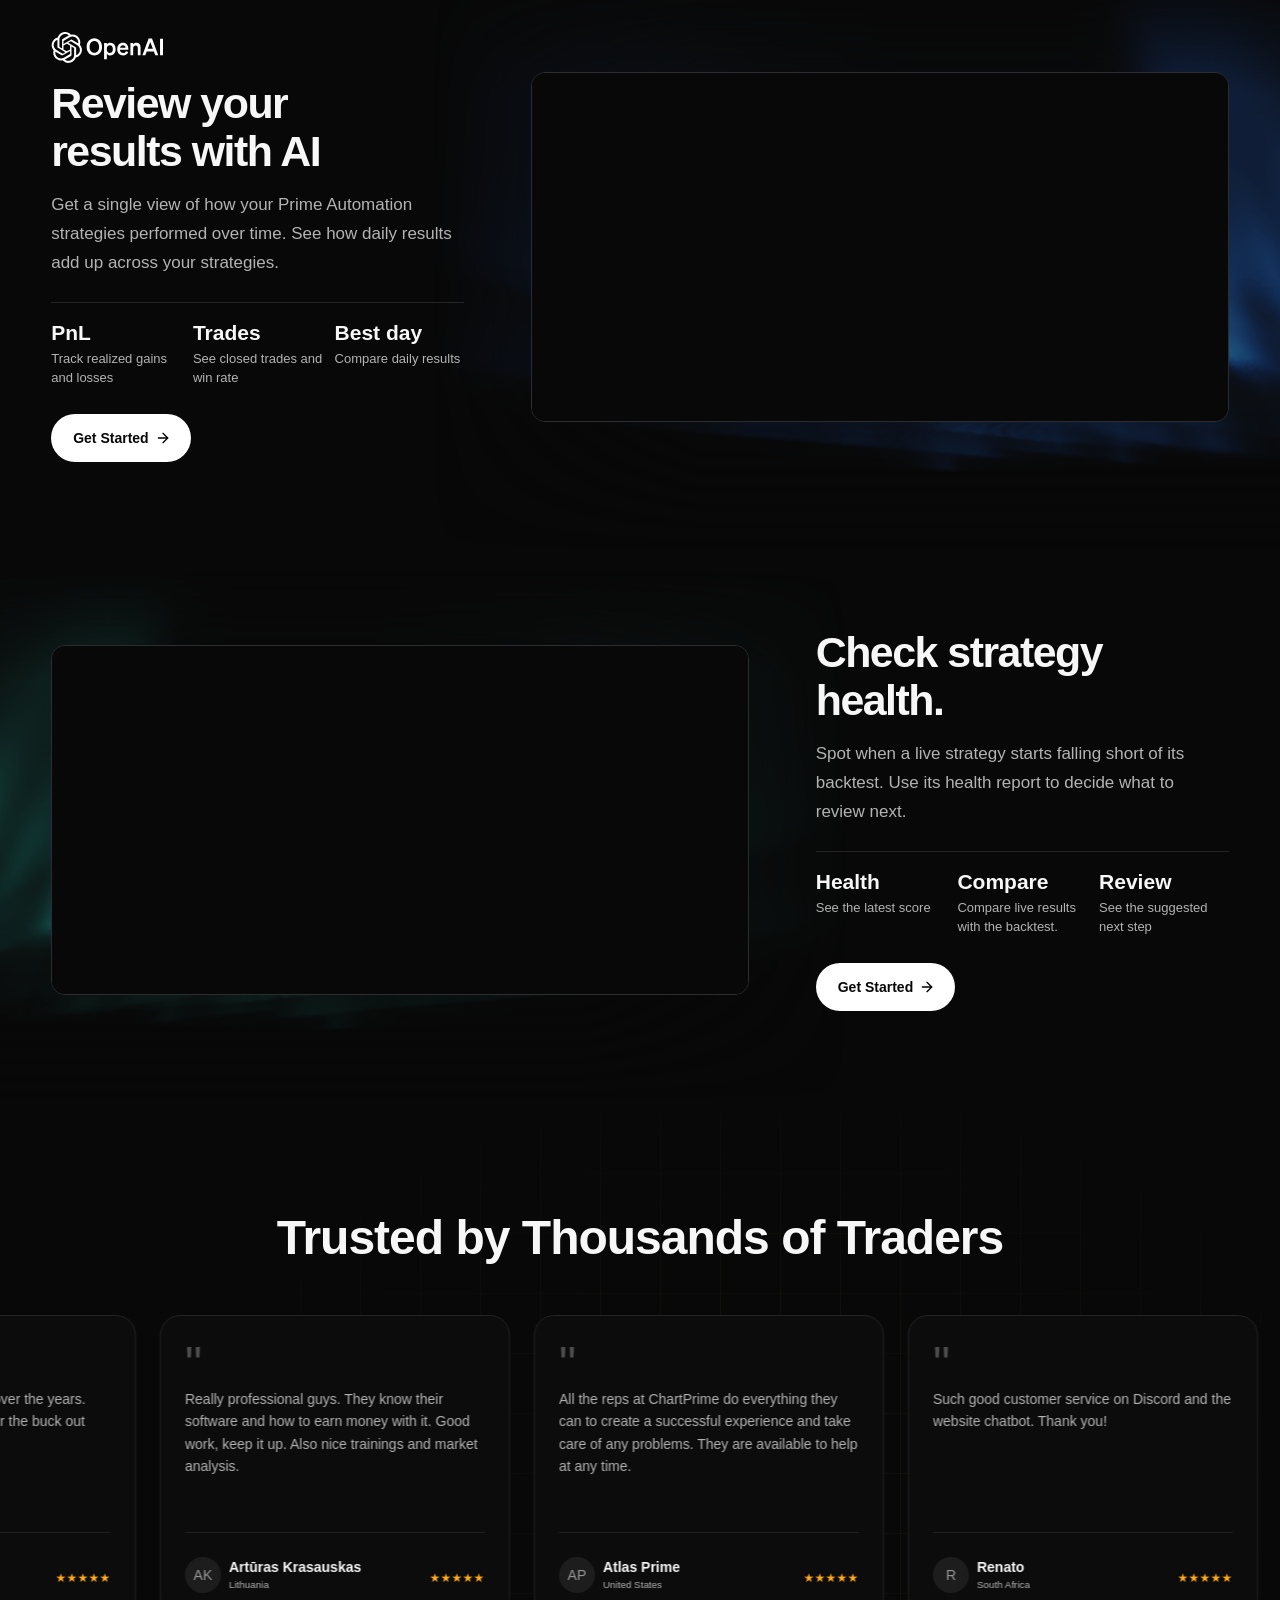
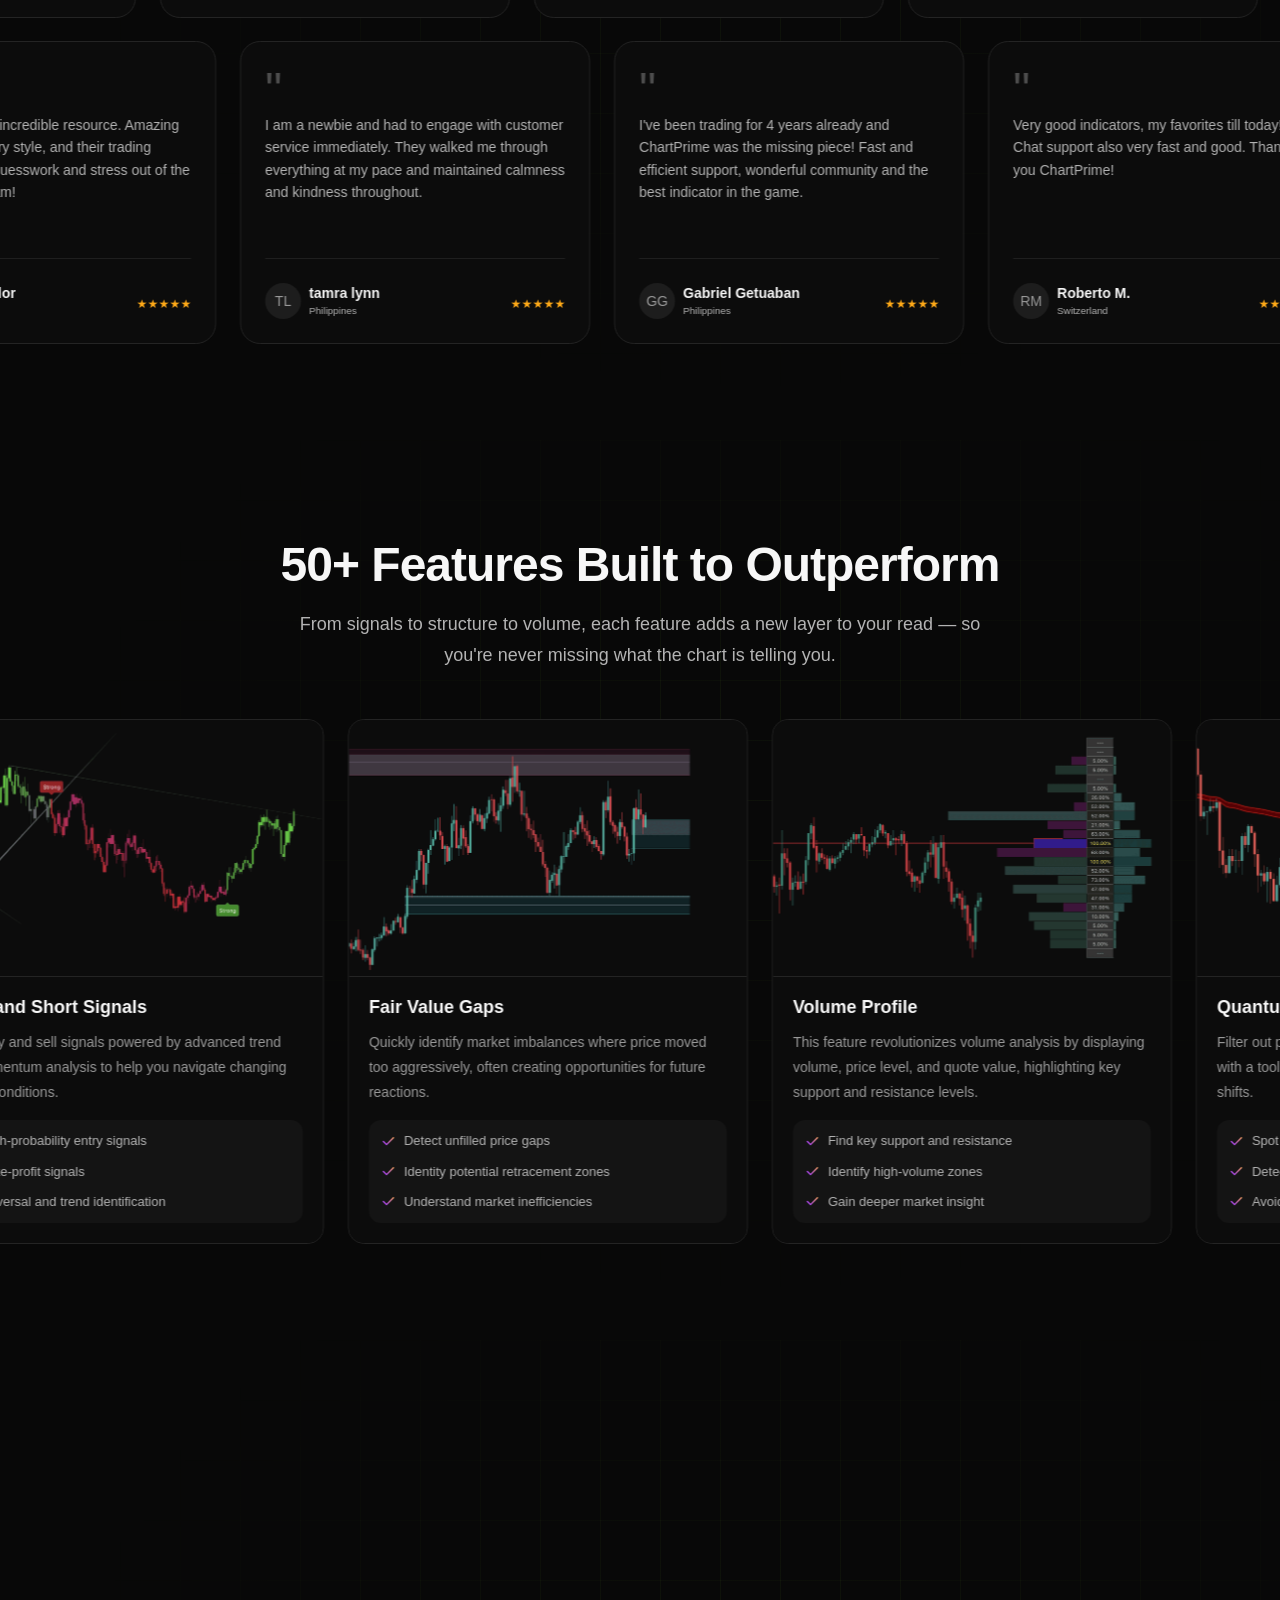
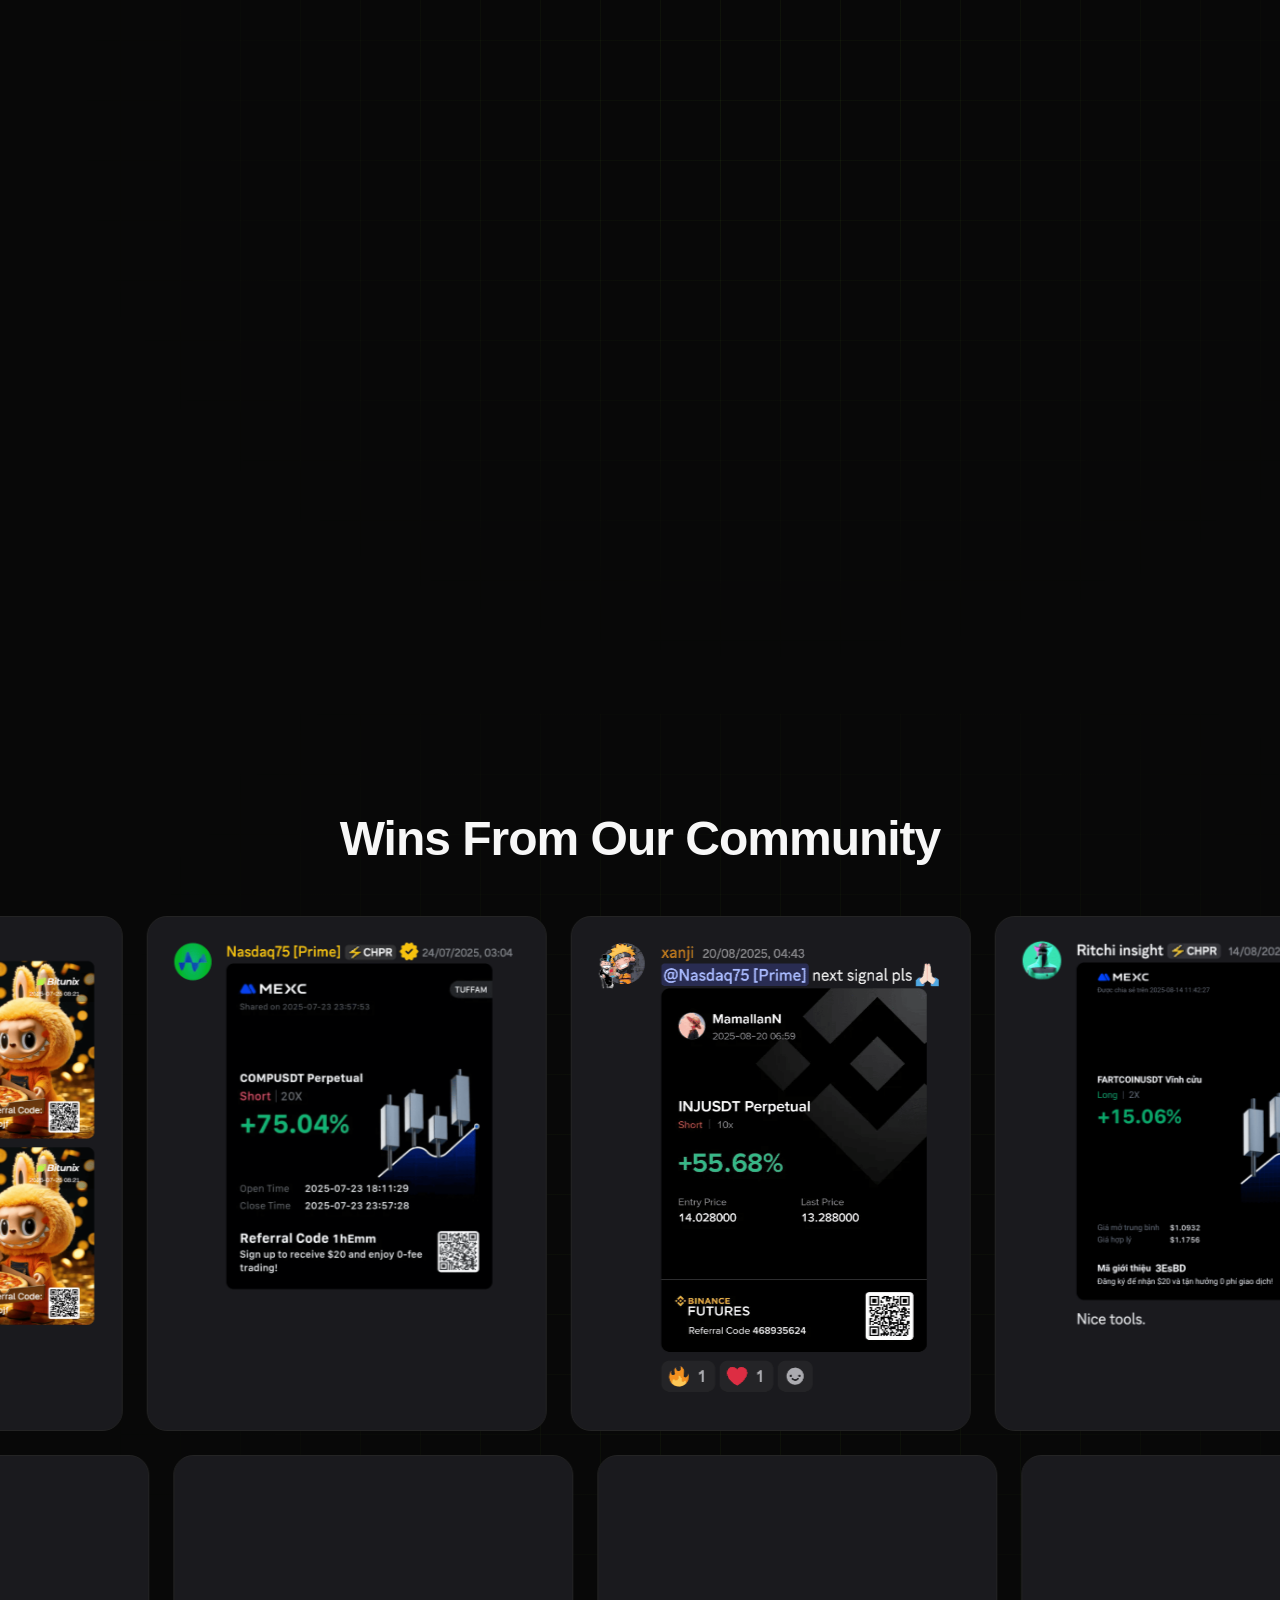
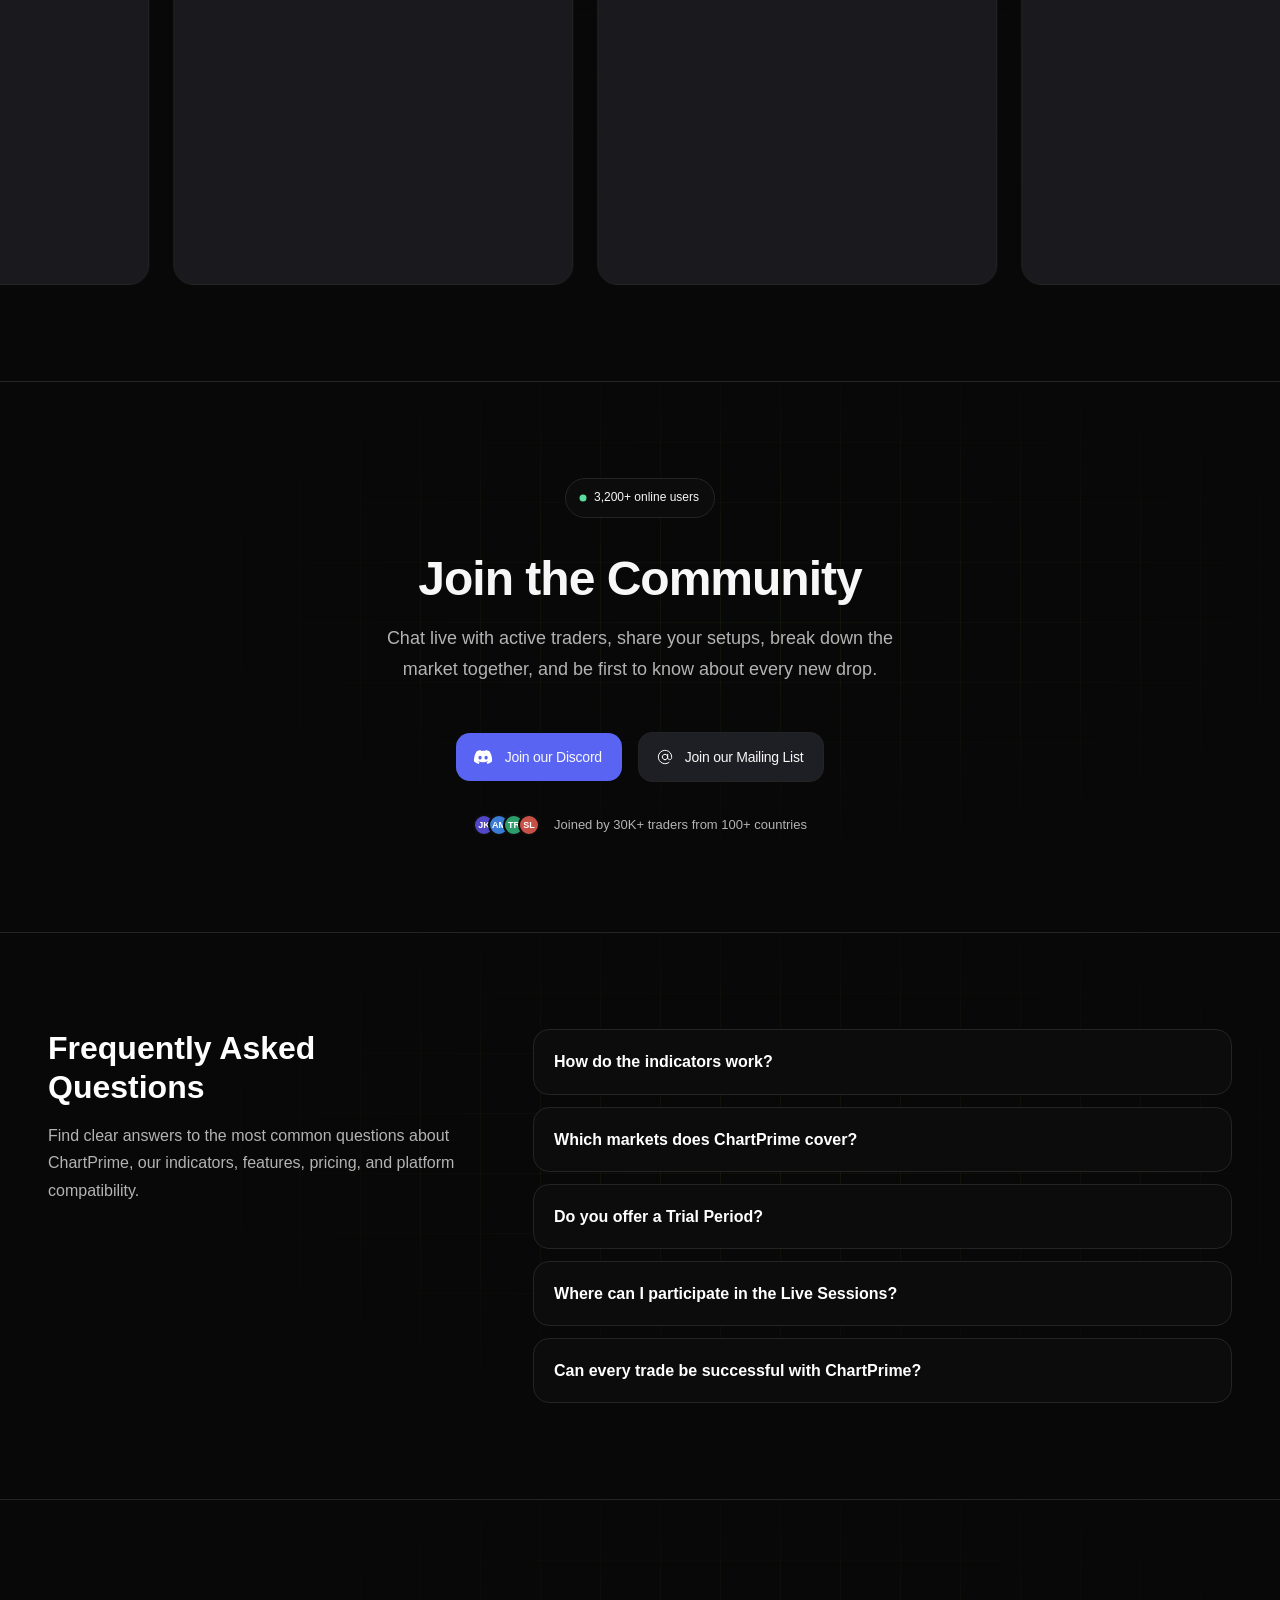
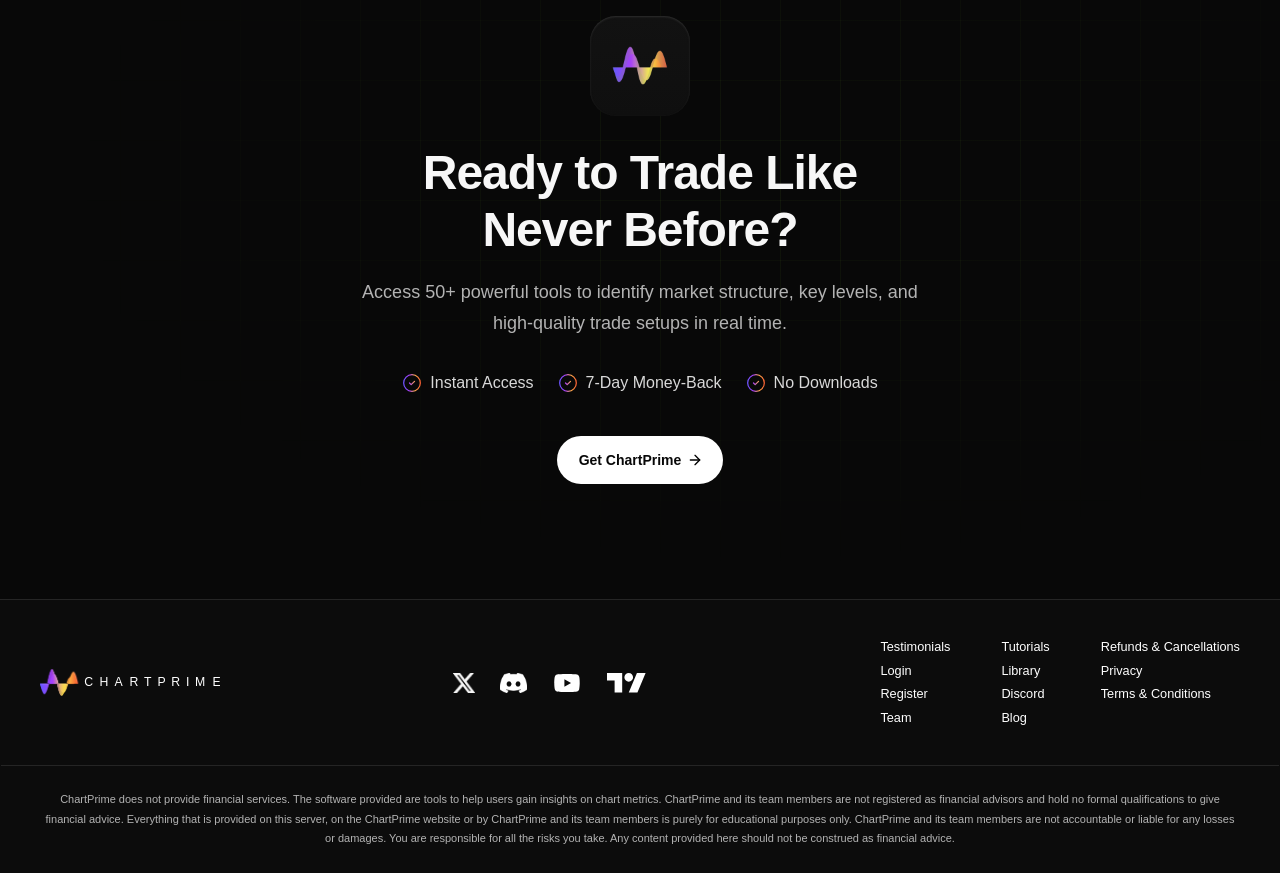
==== commit 45509699: "Keep all Gold VIP Trading Indicators visible" ====
--- a/index.html
+++ b/index.html
@@ -1804,16 +1804,16 @@
                     <div class="nn-checkout-item" data-bundle-highlight><img loading="lazy" src="images/pink-check.svg" alt="" class="bf-check">
                       <div class="plan-text-headline">Flow Print Blocks<span class="plan-feature-tag gold-tag">VIP</span></div>
                     </div>
-                    <div class="nn-checkout-item"><img loading="lazy" src="images/pink-check.svg" alt="" class="bf-check">
+                    <div class="nn-checkout-item" data-bundle-highlight><img loading="lazy" src="images/pink-check.svg" alt="" class="bf-check">
                       <div class="plan-text-headline">Large Trade Detector<span class="plan-feature-tag gold-tag">VIP</span></div>
                     </div>
-                    <div class="nn-checkout-item"><img loading="lazy" src="images/pink-check.svg" alt="" class="bf-check">
+                    <div class="nn-checkout-item" data-bundle-highlight><img loading="lazy" src="images/pink-check.svg" alt="" class="bf-check">
                       <div class="plan-text-headline">Absorption<span class="plan-feature-tag gold-tag">VIP</span></div>
                     </div>
-                    <div class="nn-checkout-item"><img loading="lazy" src="images/pink-check.svg" alt="" class="bf-check">
+                    <div class="nn-checkout-item" data-bundle-highlight><img loading="lazy" src="images/pink-check.svg" alt="" class="bf-check">
                       <div class="plan-text-headline">Exhaustion<span class="plan-feature-tag gold-tag">VIP</span></div>
                     </div>
-                    <div class="nn-checkout-item"><img loading="lazy" src="images/pink-check.svg" alt="" class="bf-check">
+                    <div class="nn-checkout-item" data-bundle-highlight><img loading="lazy" src="images/pink-check.svg" alt="" class="bf-check">
                       <div class="plan-text-headline">Initiative<span class="plan-feature-tag gold-tag">VIP</span></div>
                     </div>
                   </div>
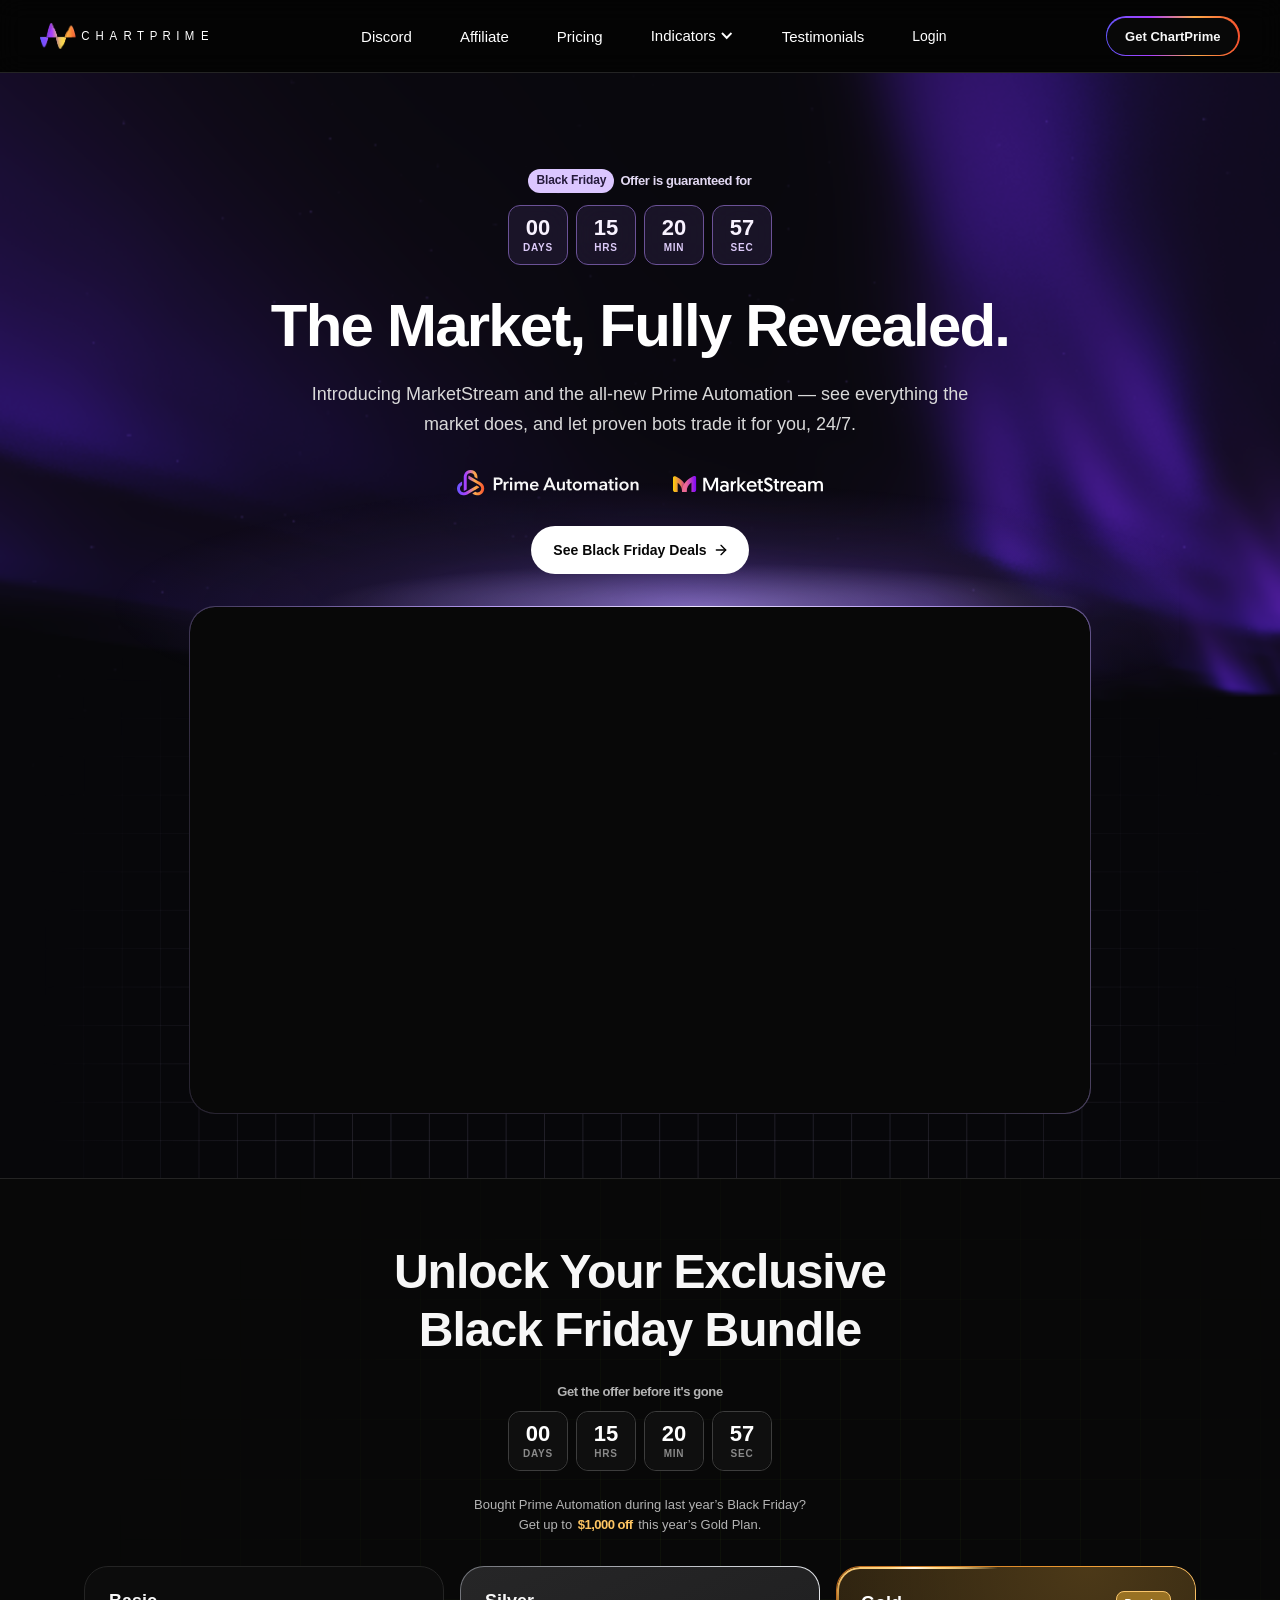
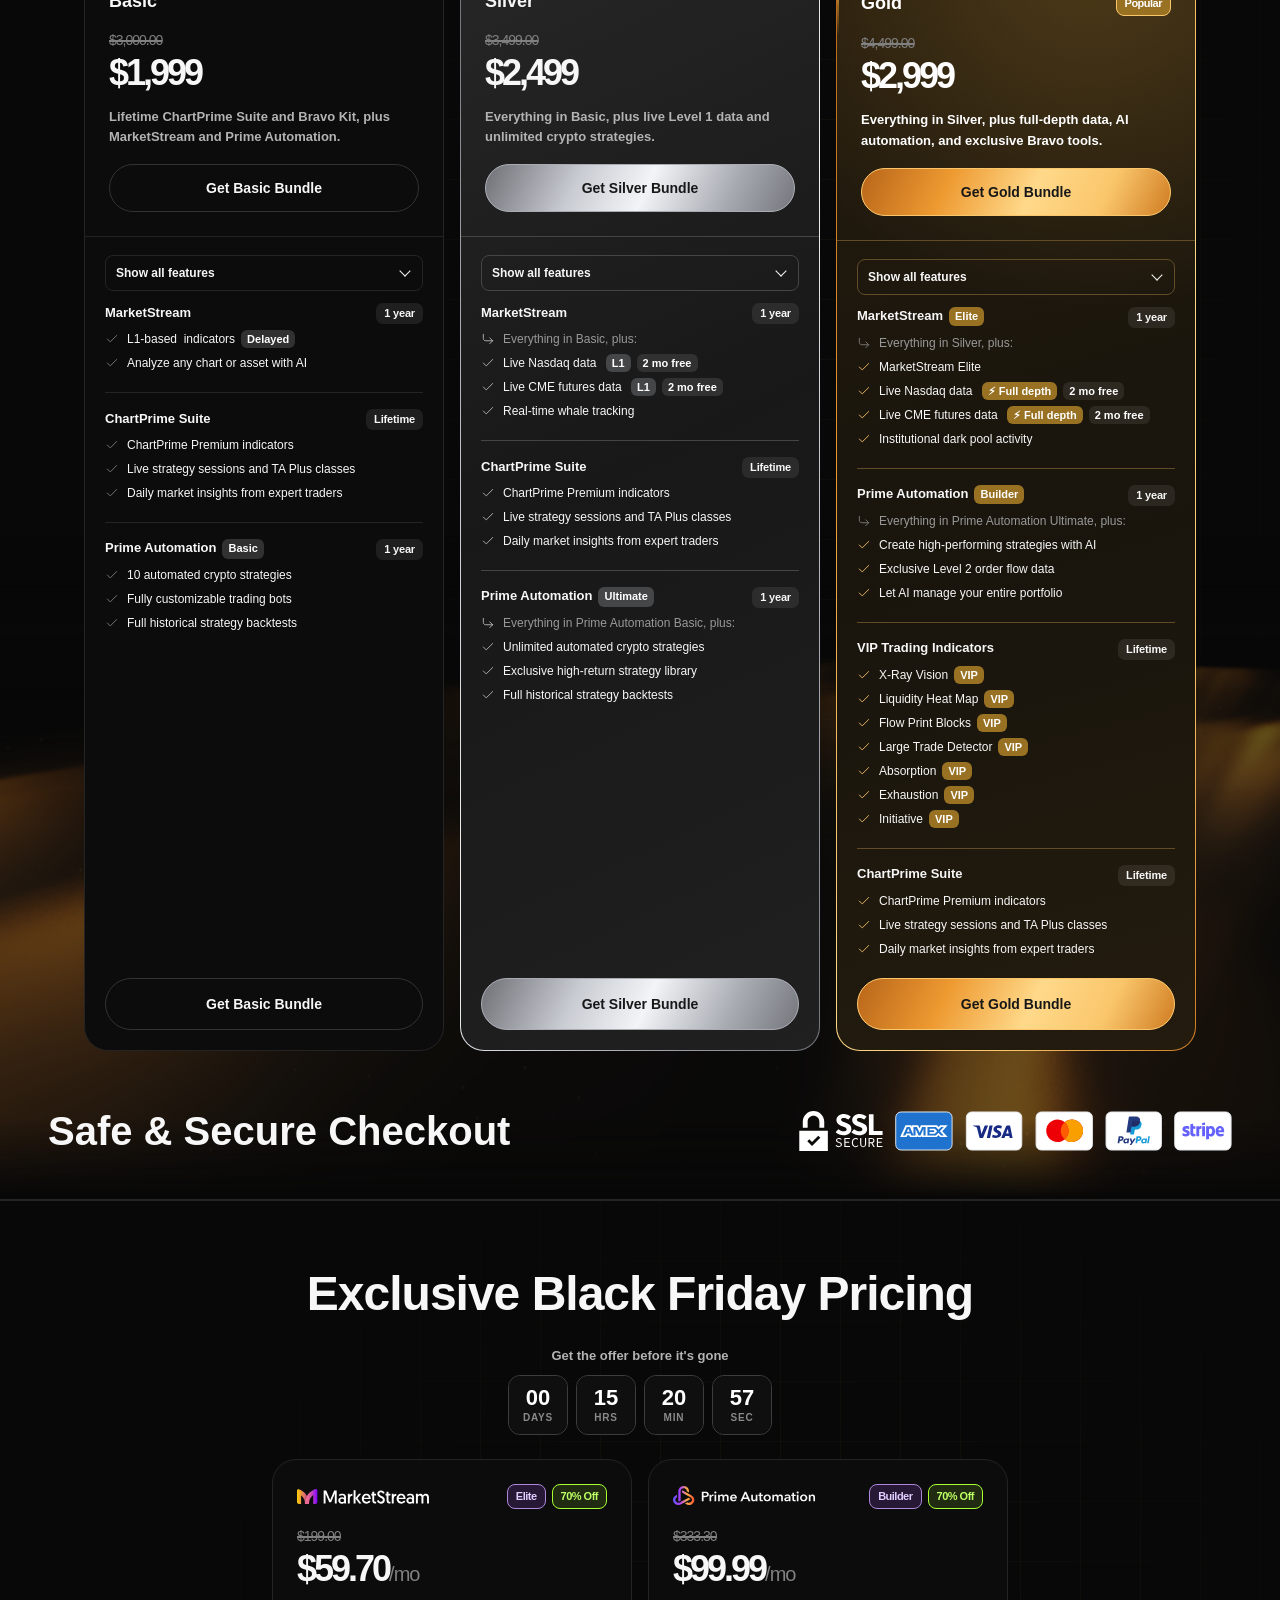
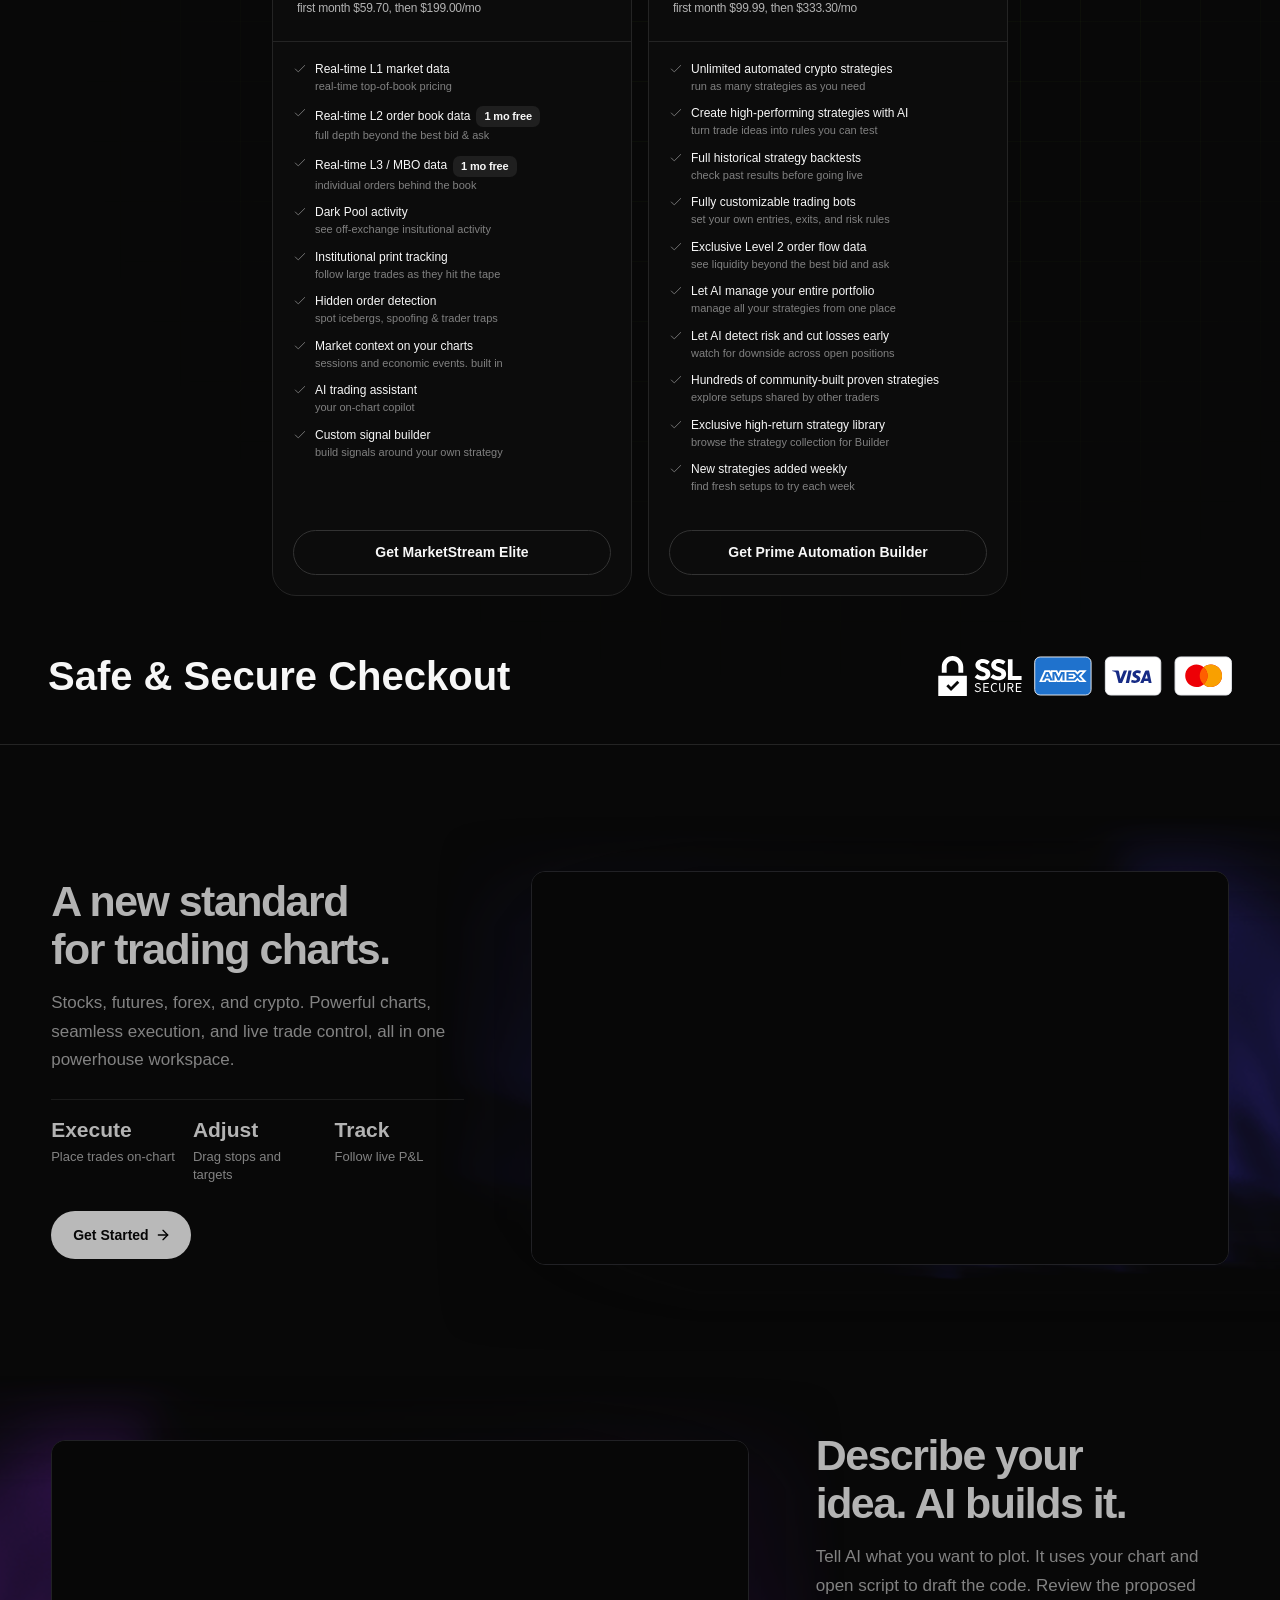
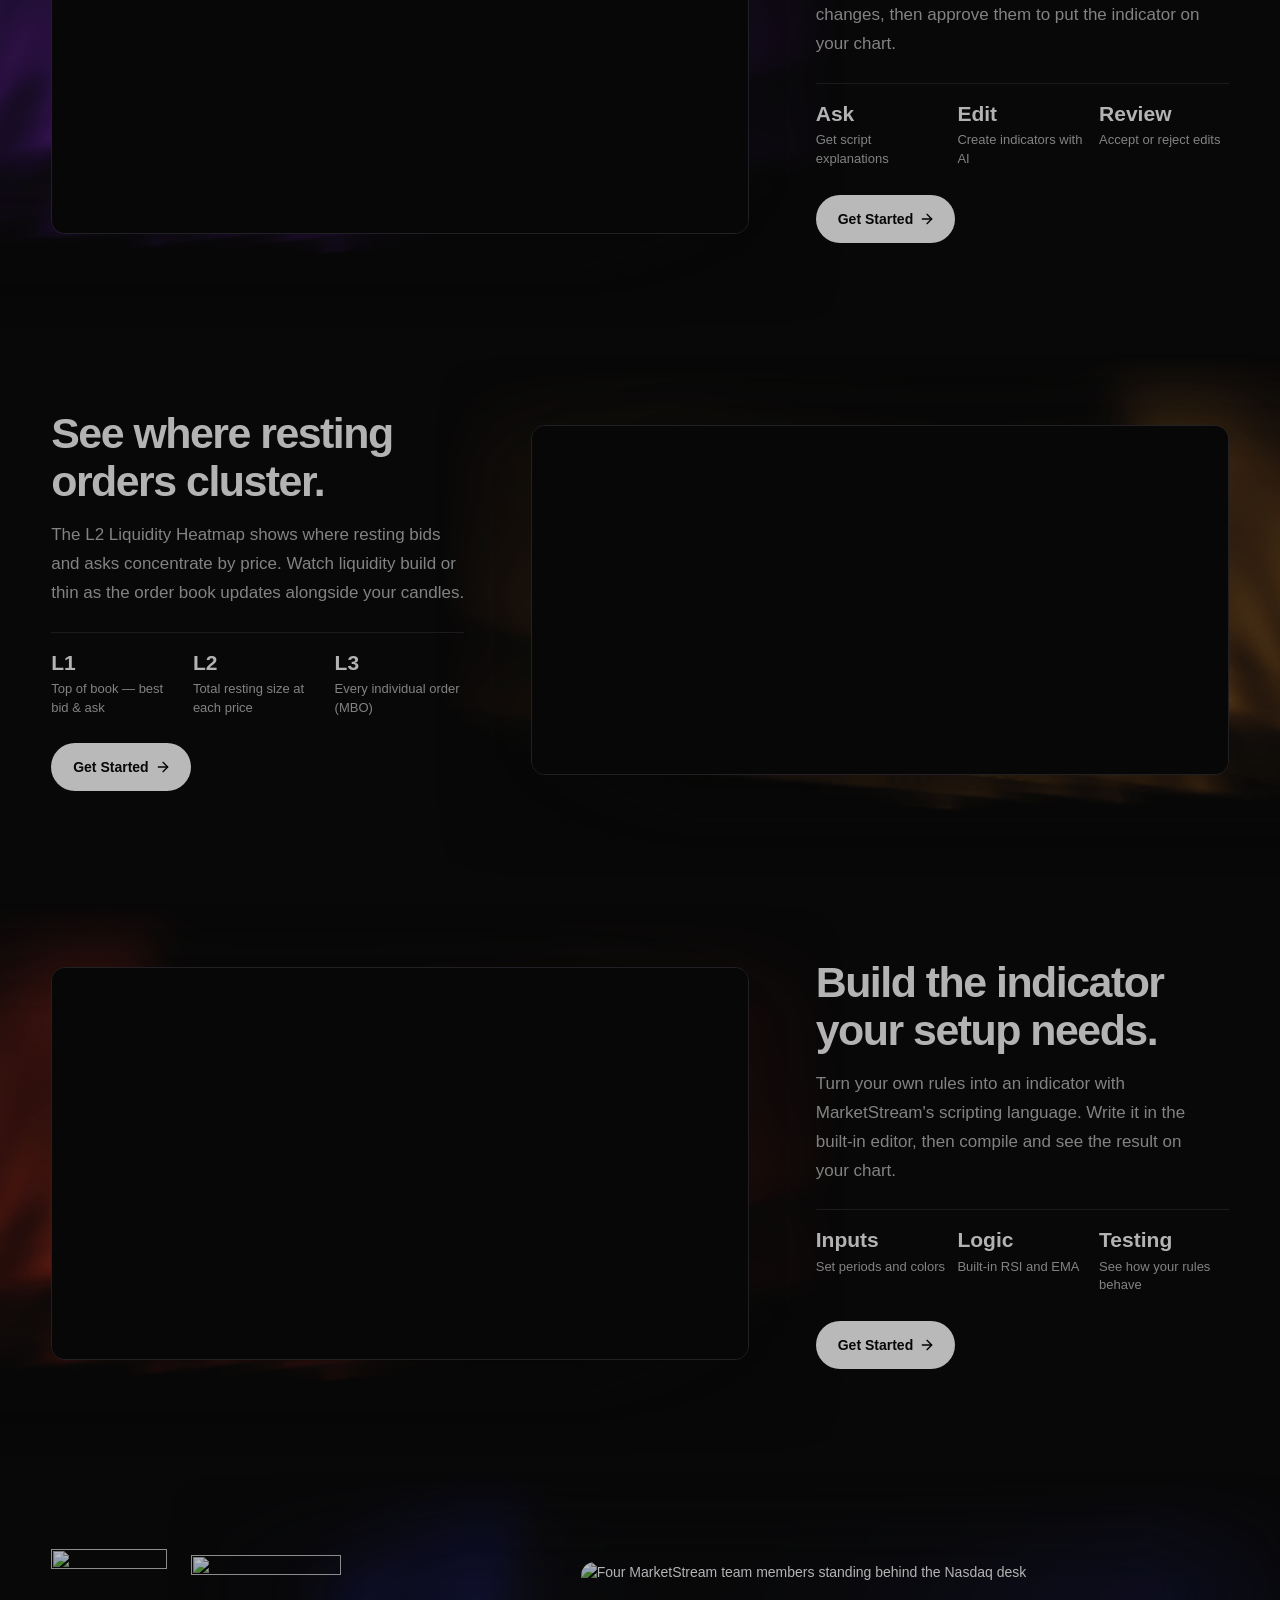
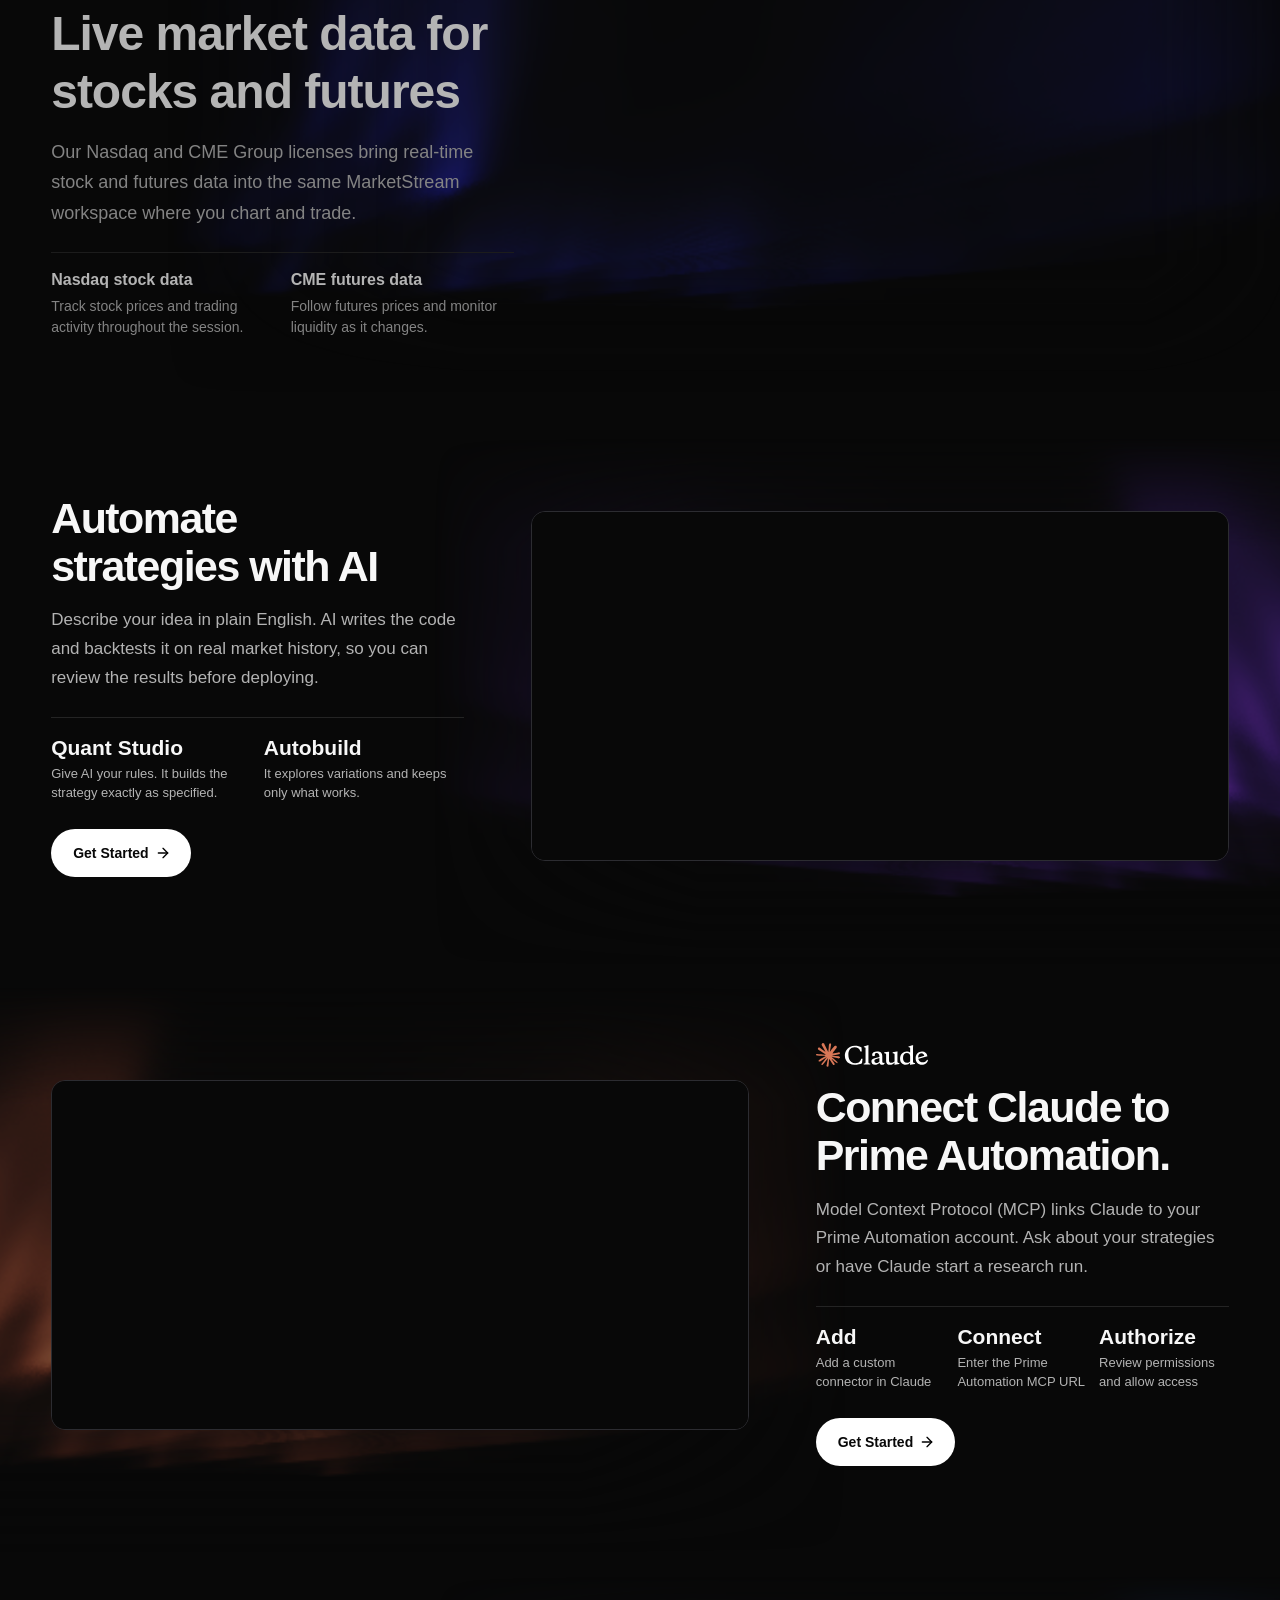
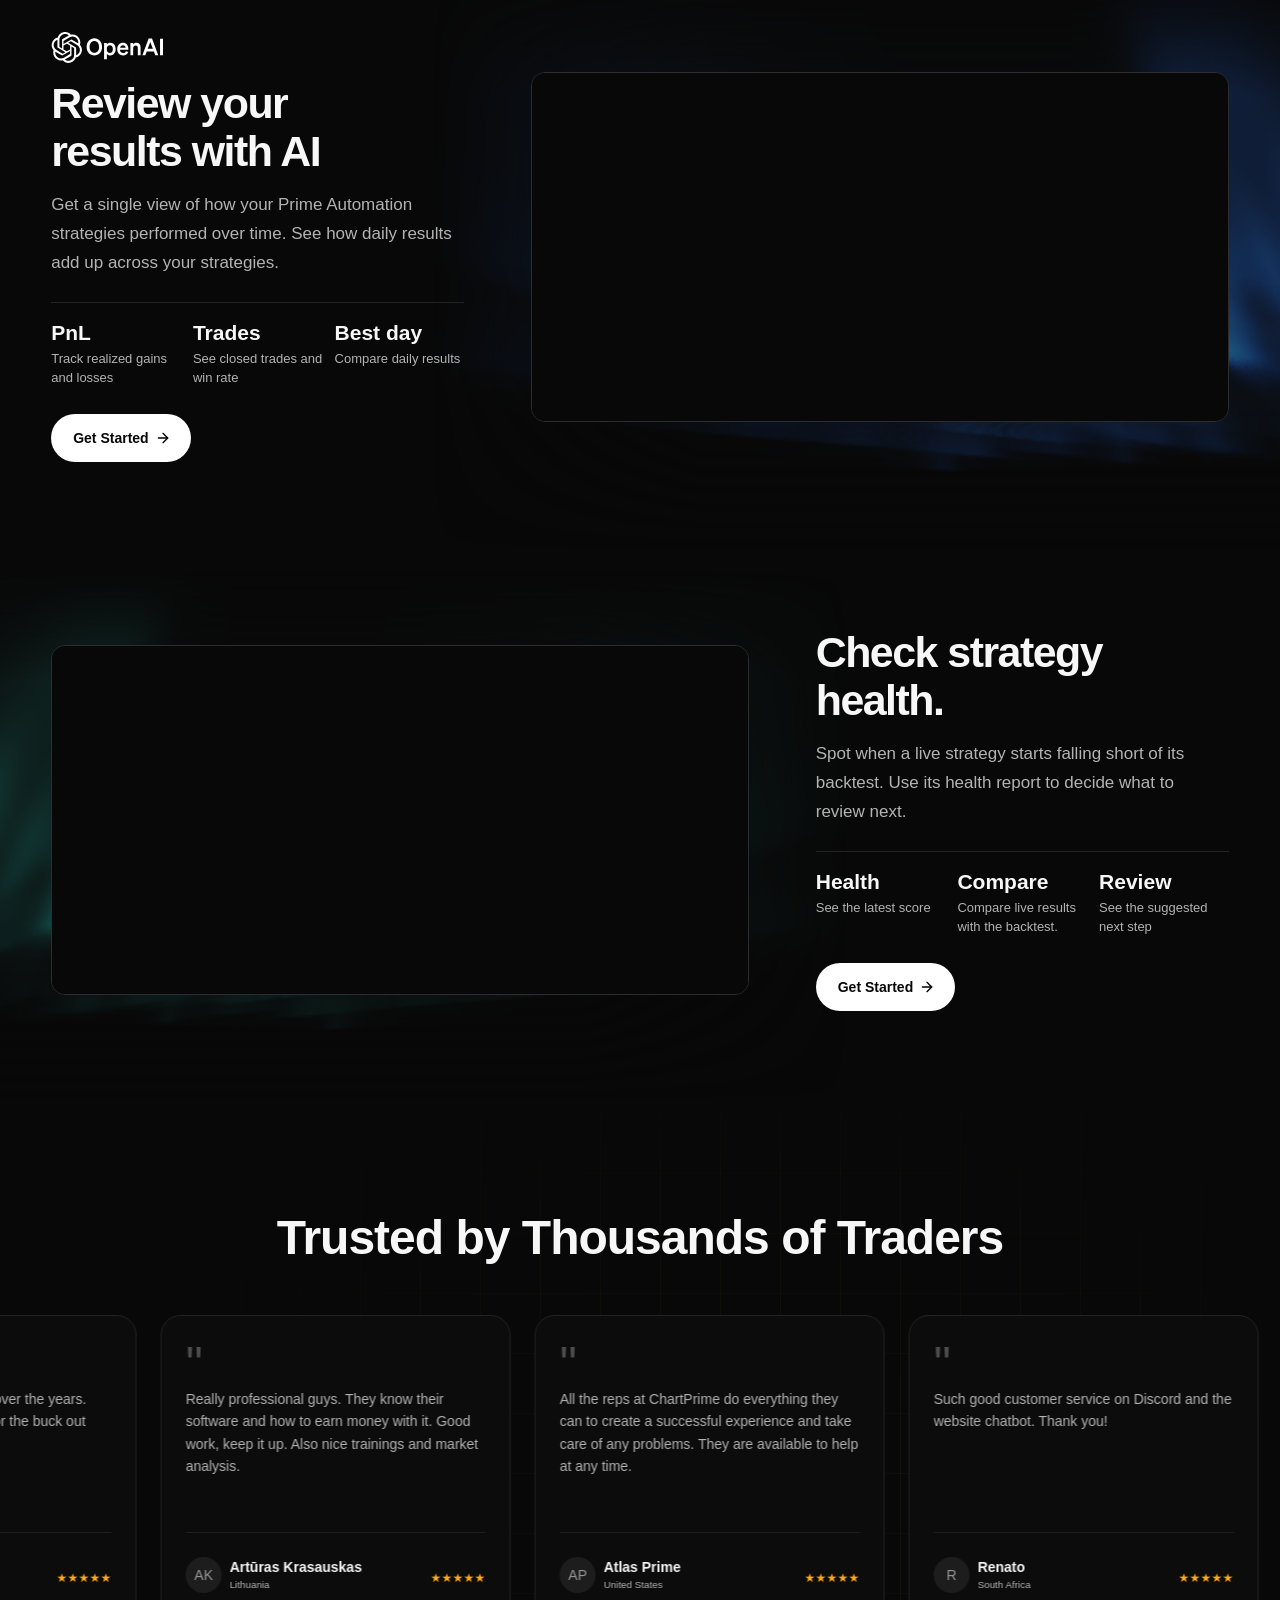
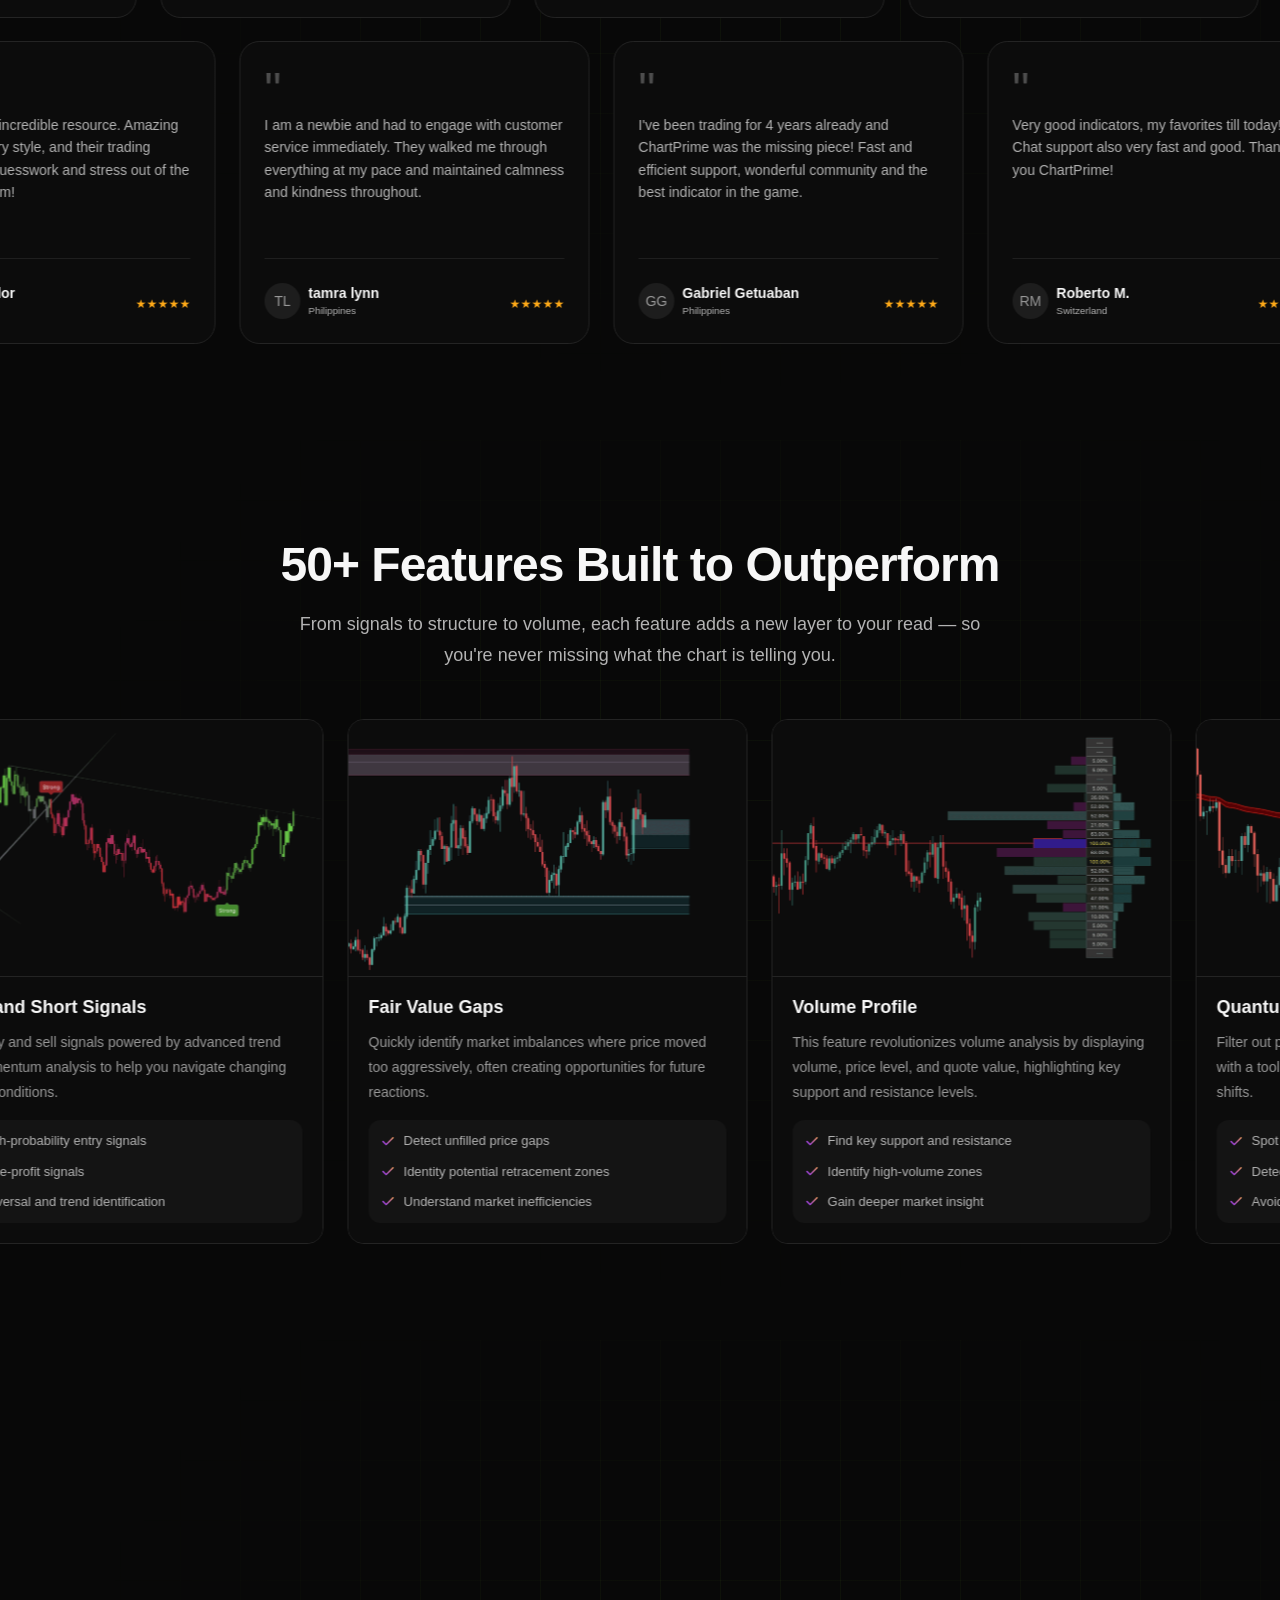
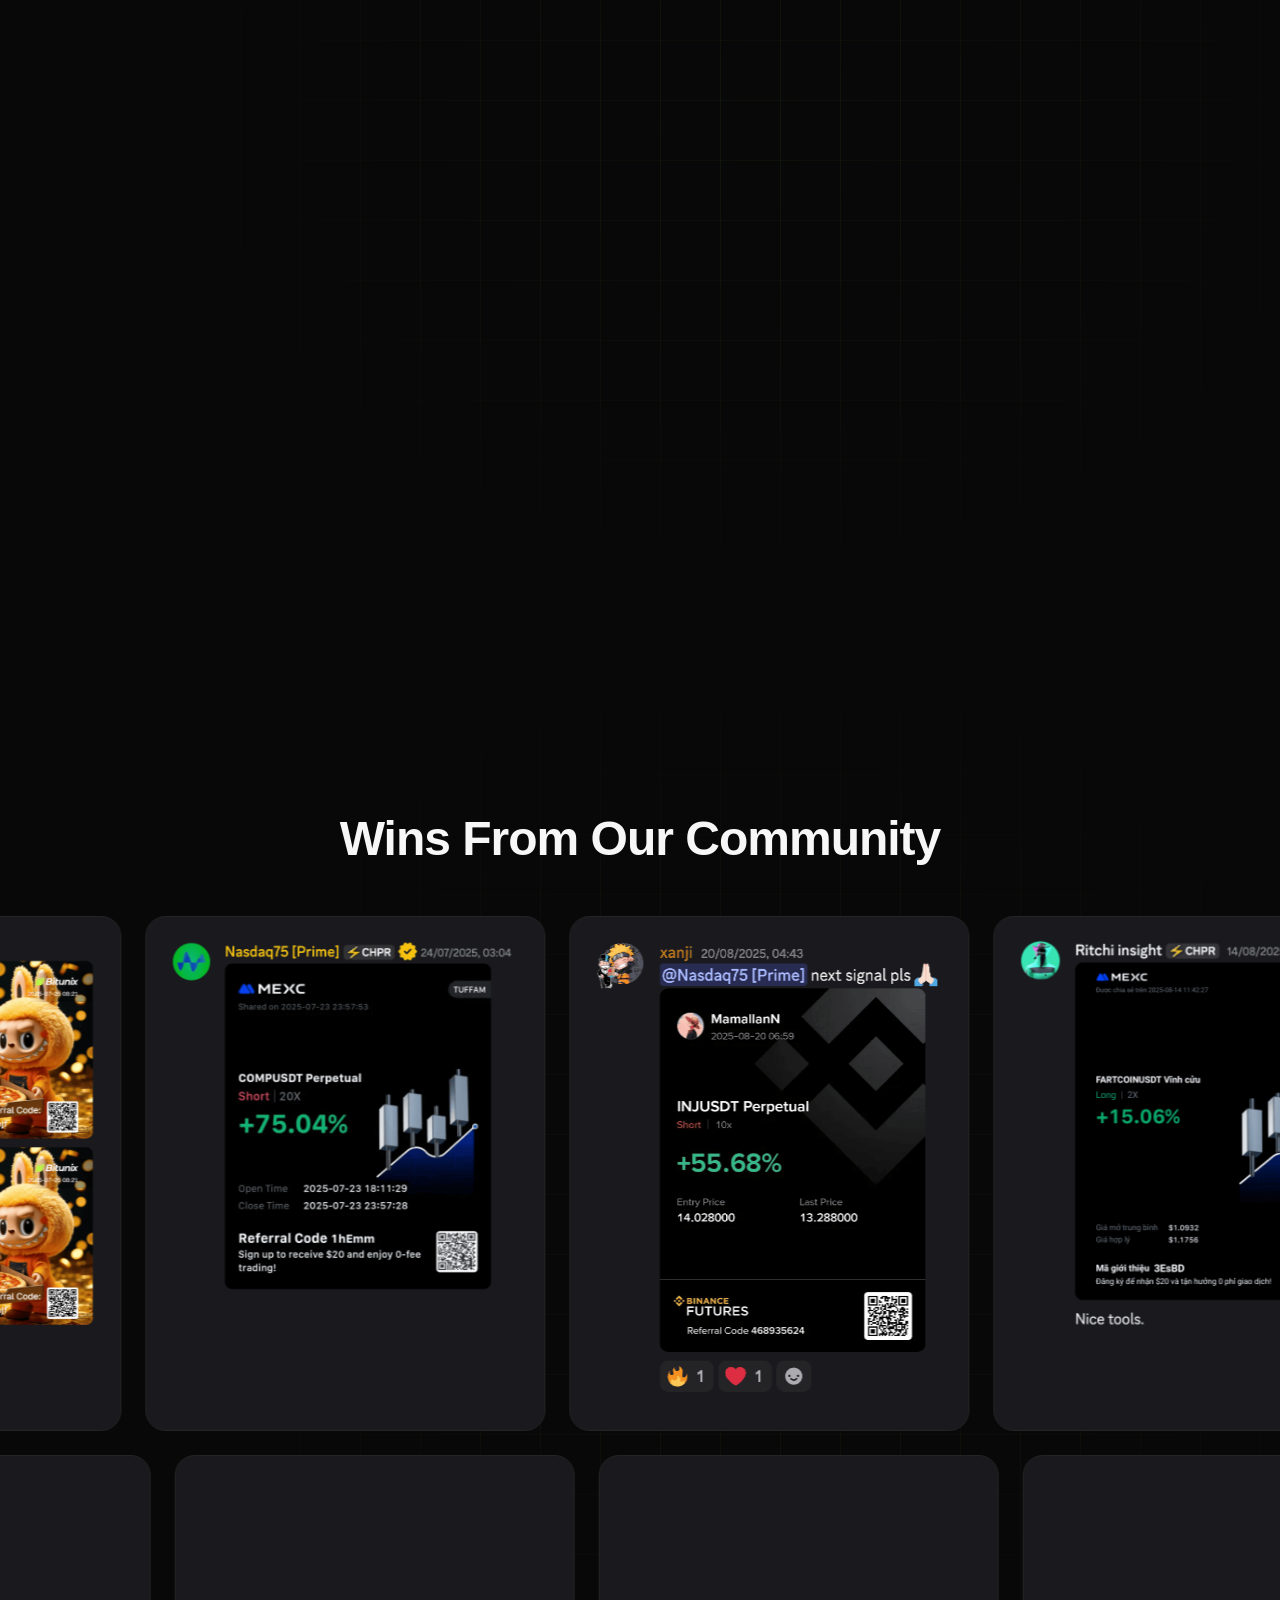
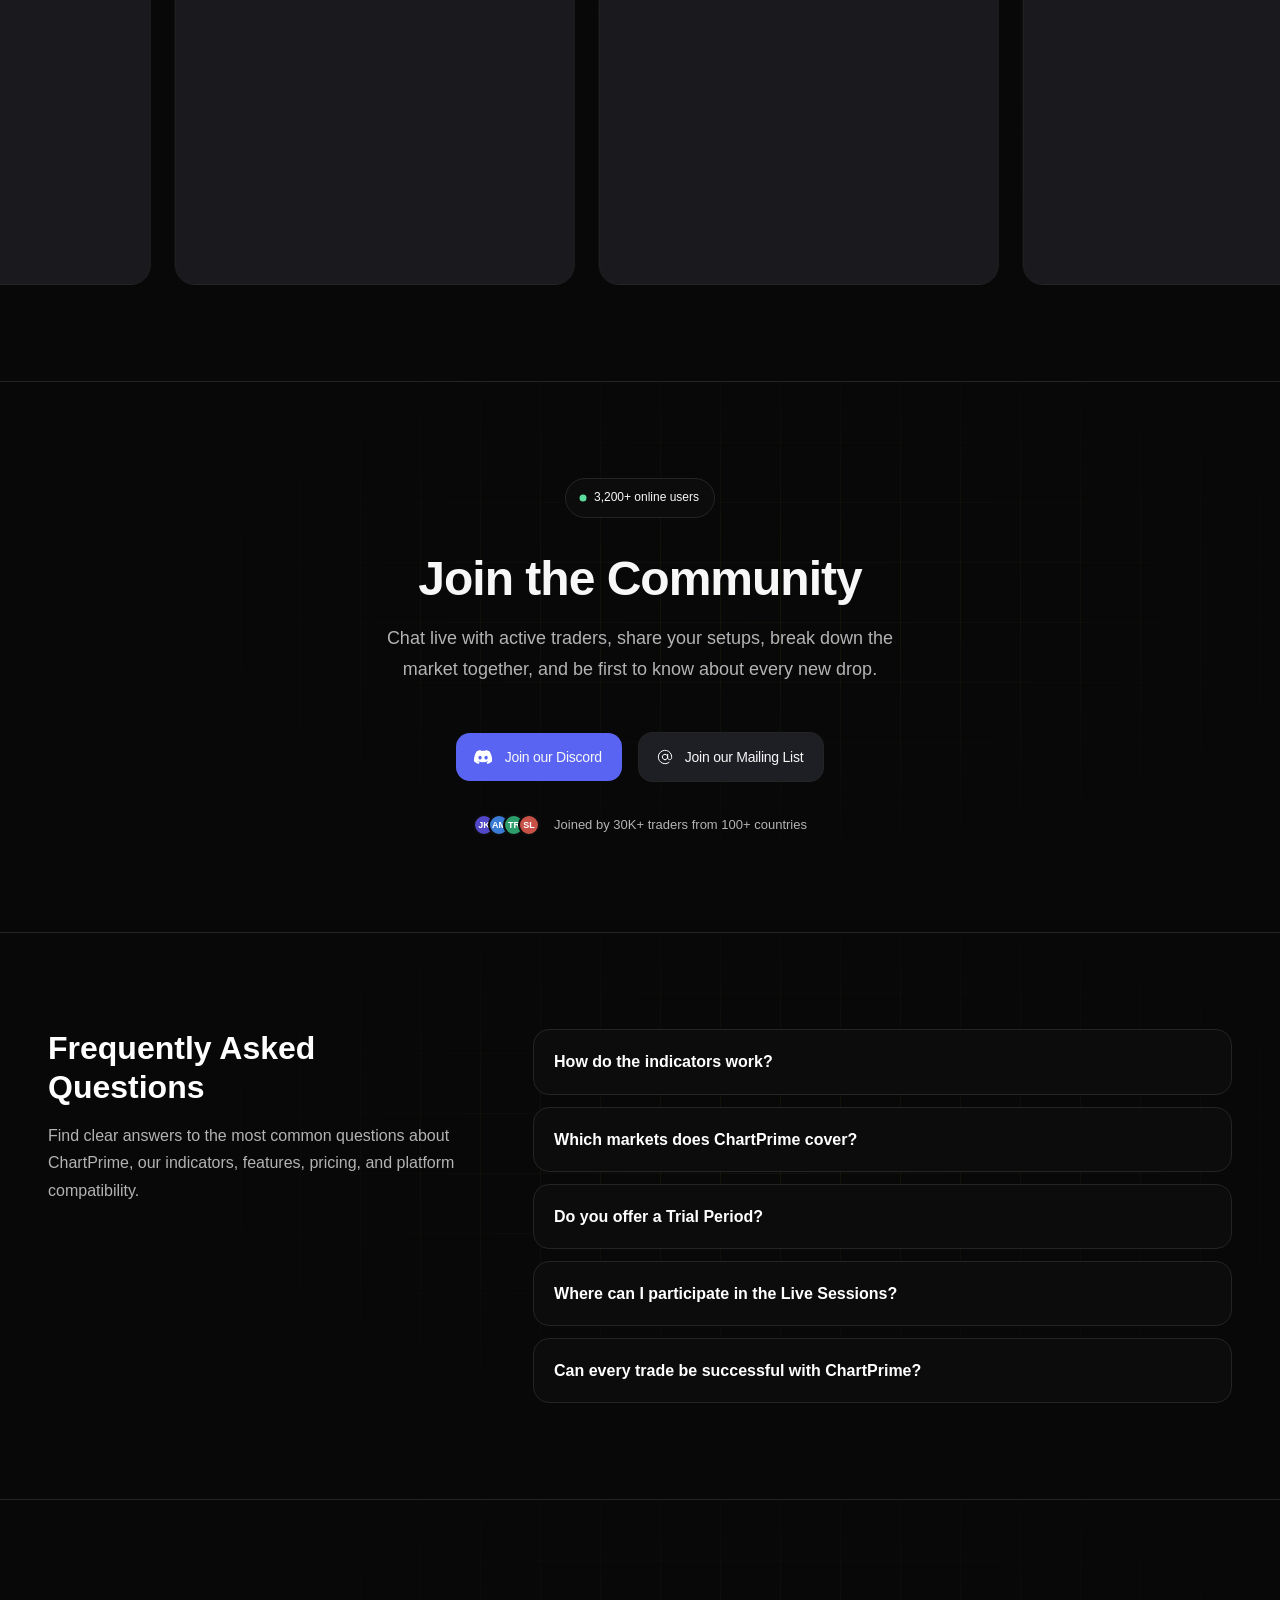
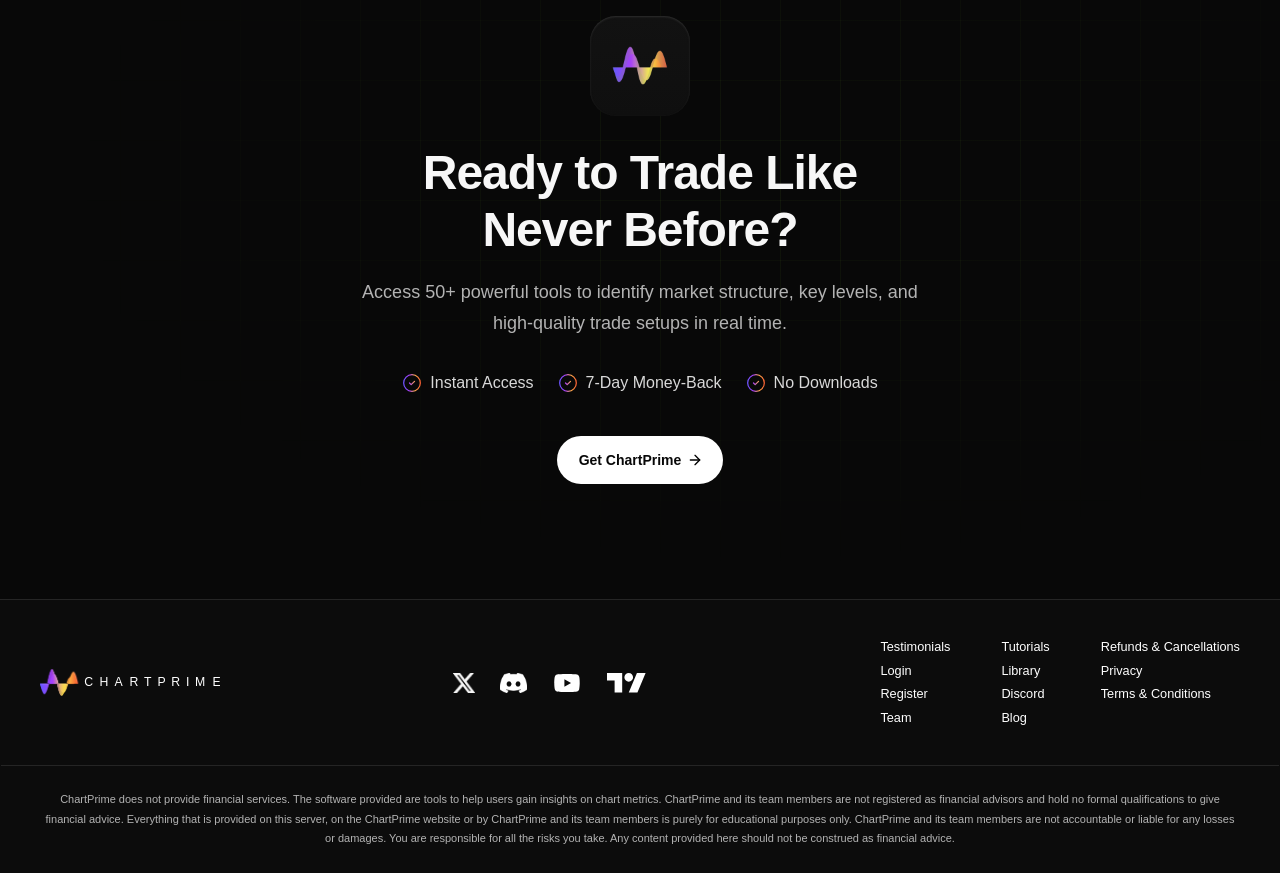
==== commit 1b1b2483: "Replace $500 in AI credits with 1,400,000 AI credits" ====
--- a/index.html
+++ b/index.html
@@ -1762,10 +1762,10 @@
                     </div>
                     <div class="nn-checkout-item"><img loading="lazy" src="images/pink-check.svg" alt="" class="bf-check">
                       <div class="checkout-item-text-div">
-                        <div class="plan-text-headline">$500 in AI credits</div>
+                        <div class="plan-text-headline">1,400,000 AI credits</div>
                         <div class="plan-tooltip">
-                          <div class="plan-tooltip-heading">$500 in AI credits</div>
-                          <div class="plan-tooltip-desc">Receive $500 in included credits</div>
+                          <div class="plan-tooltip-heading">1,400,000 AI credits</div>
+                          <div class="plan-tooltip-desc">Receive 1,400,000 AI credits</div>
                         </div>
                       </div>
                     </div>
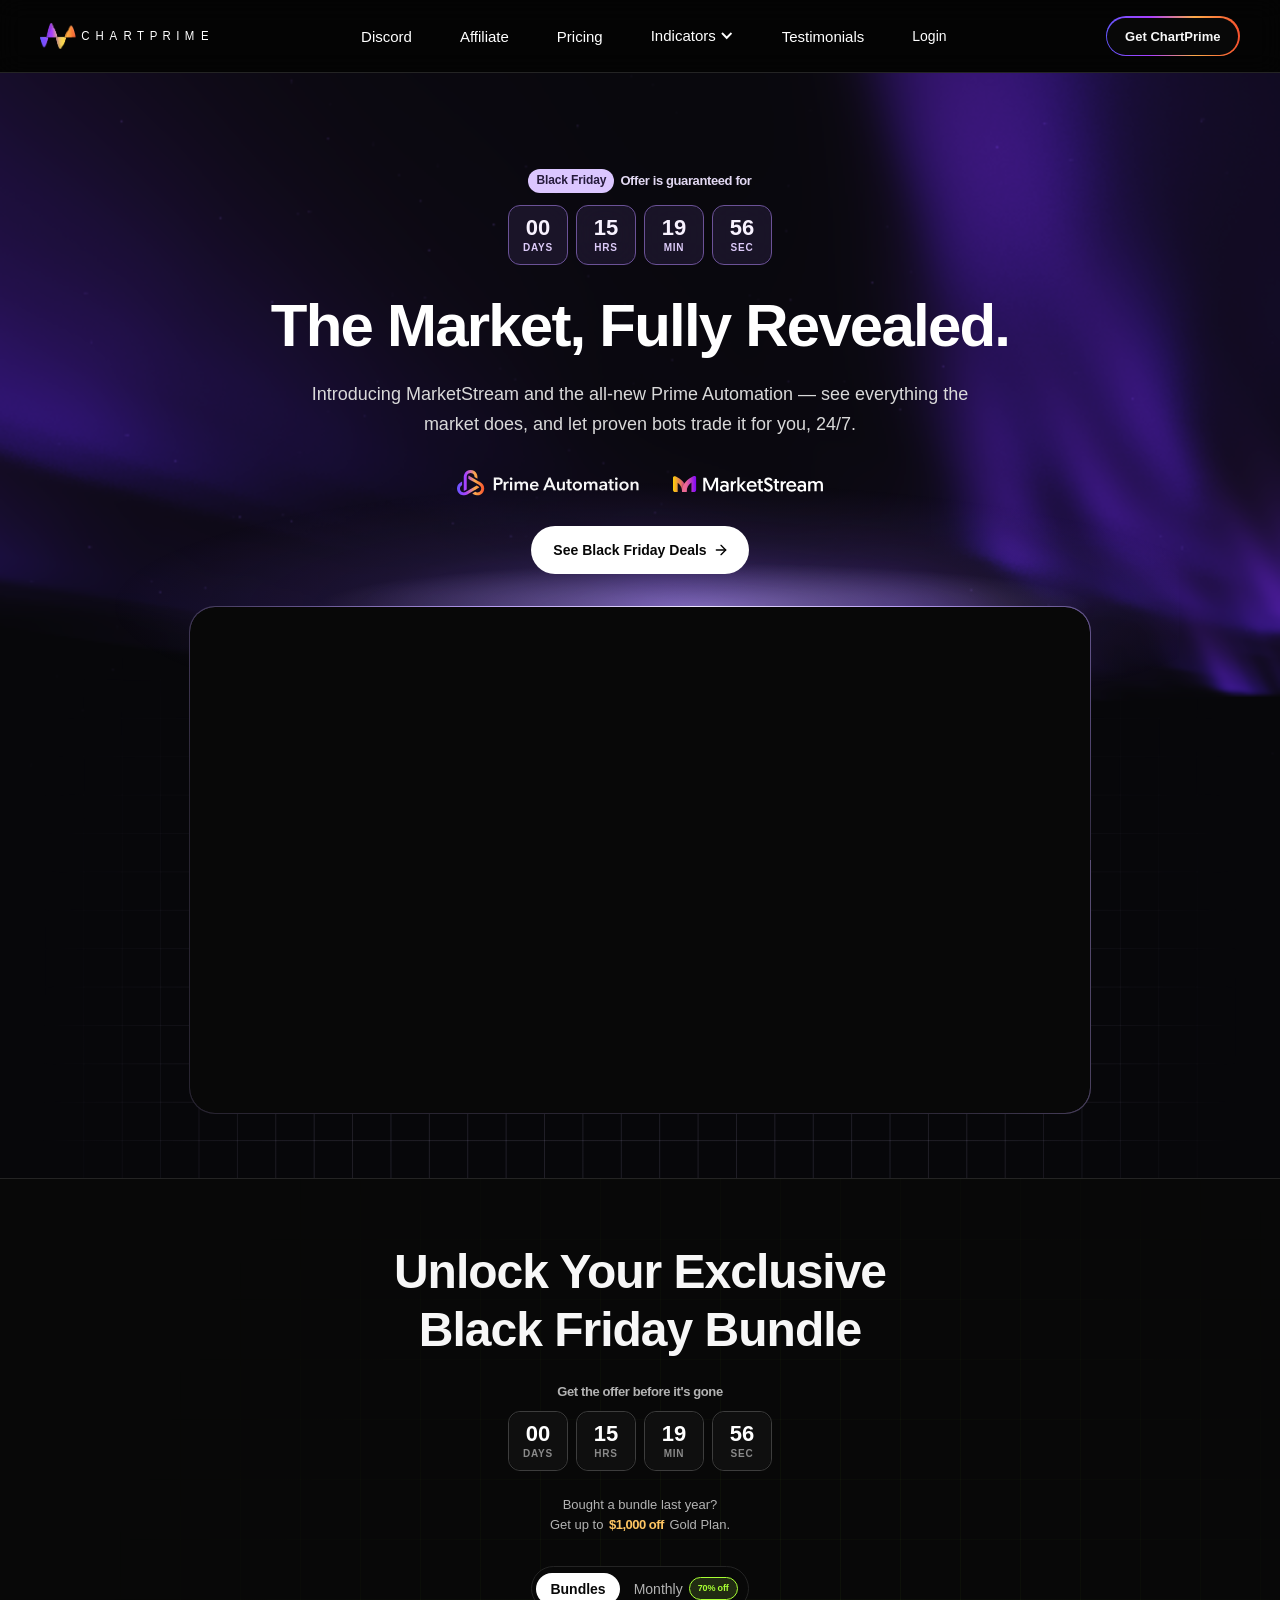
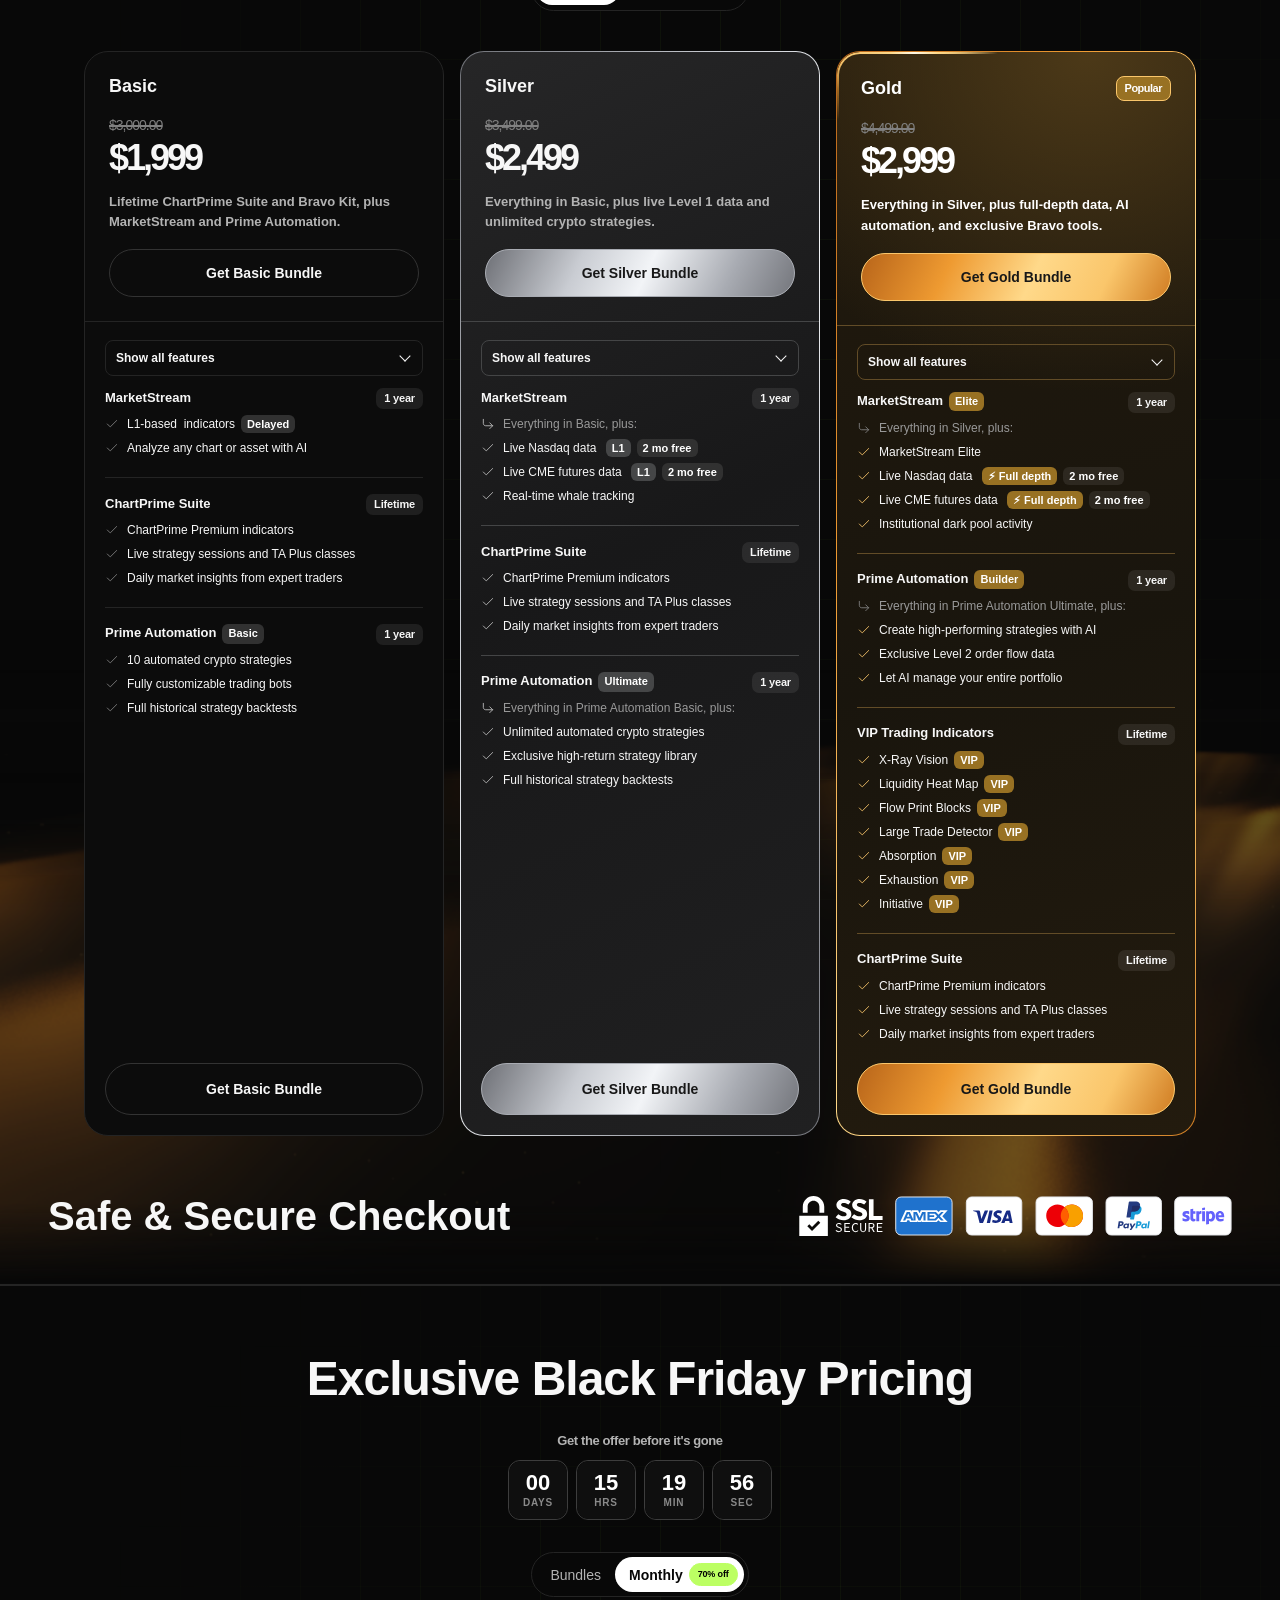
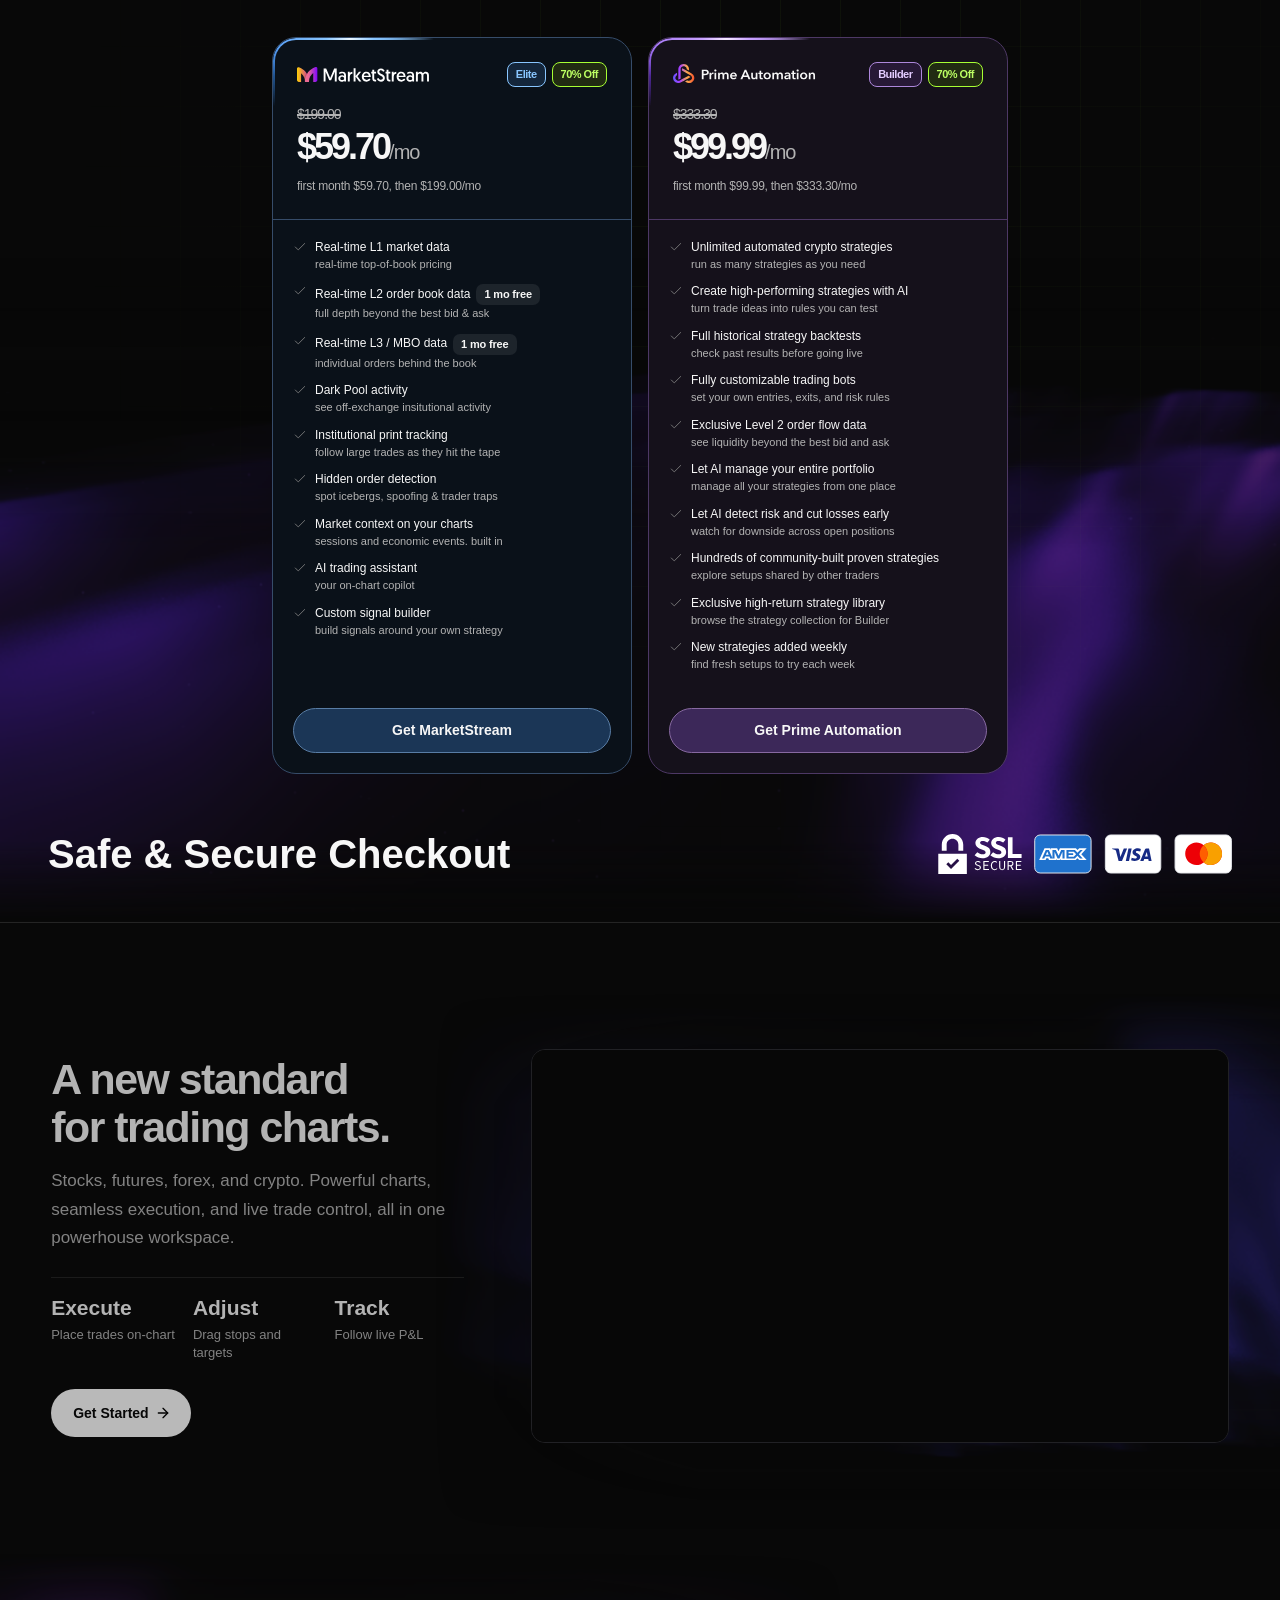
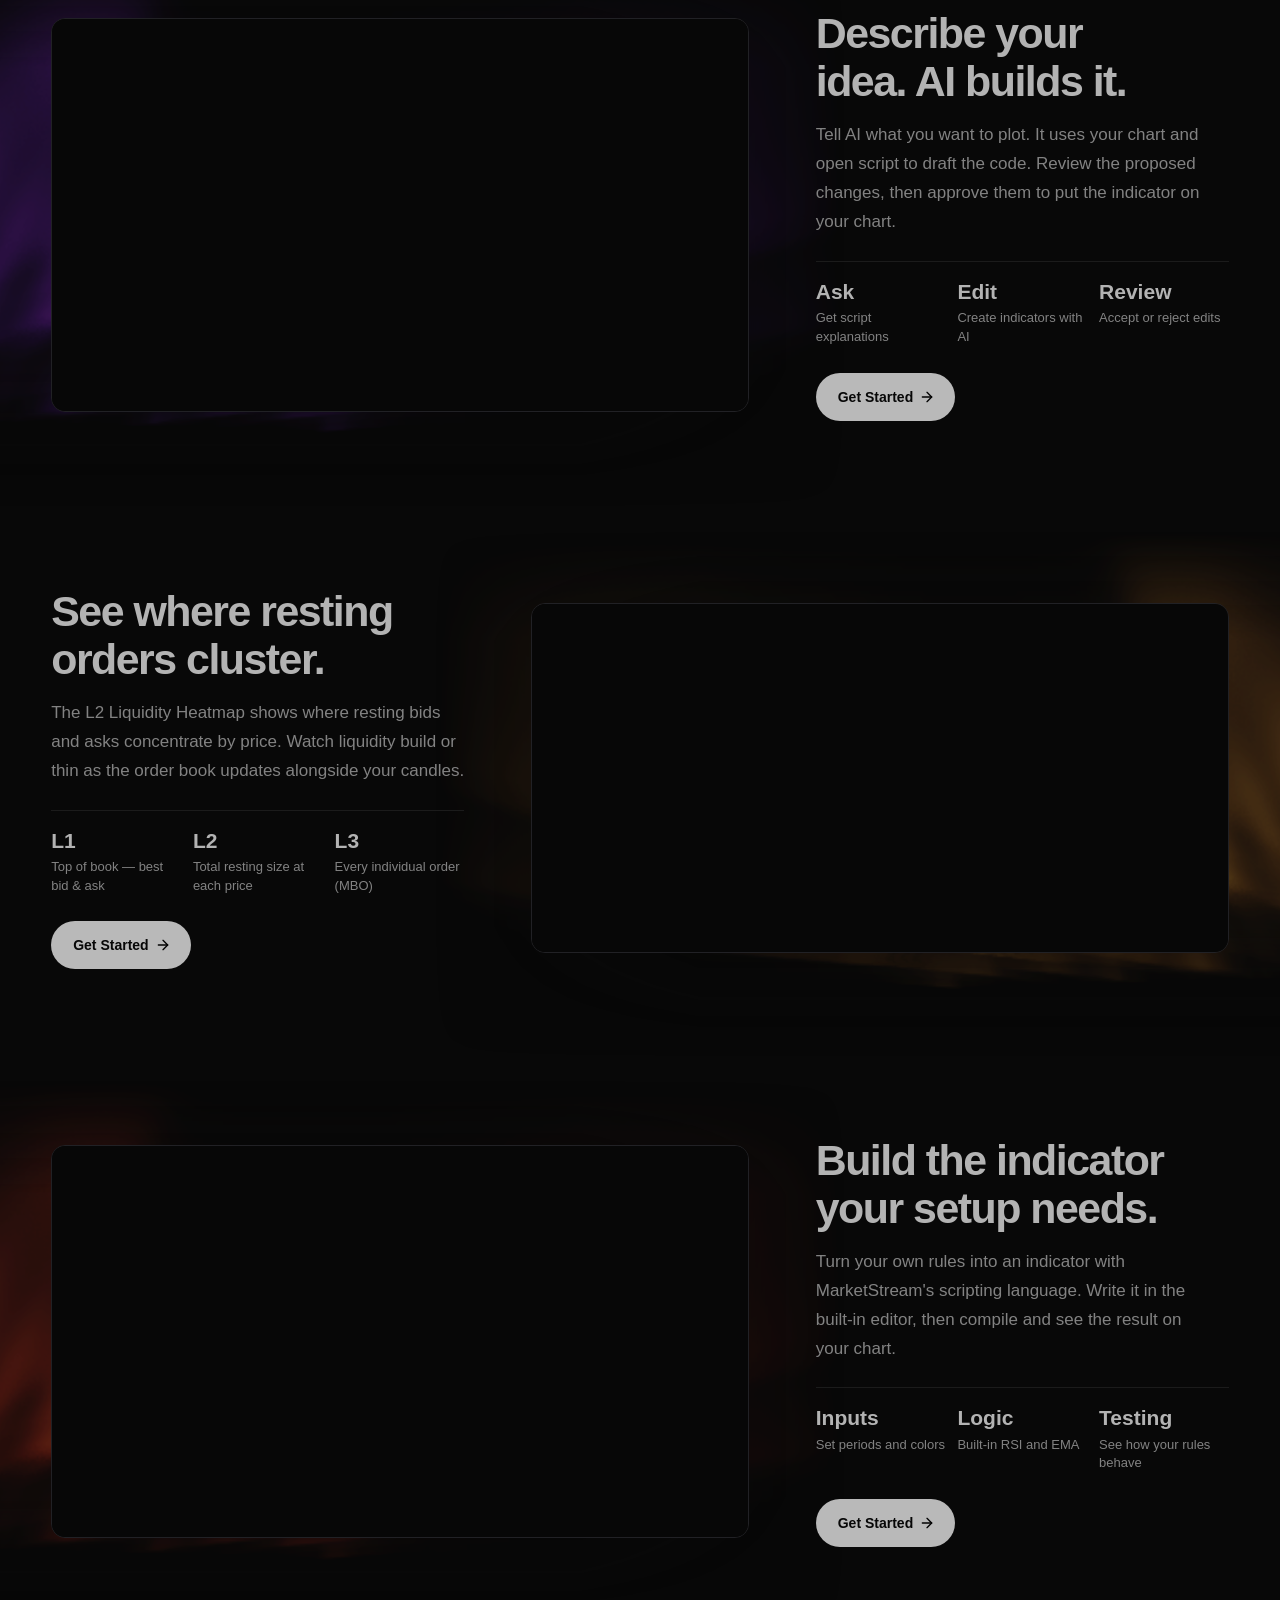
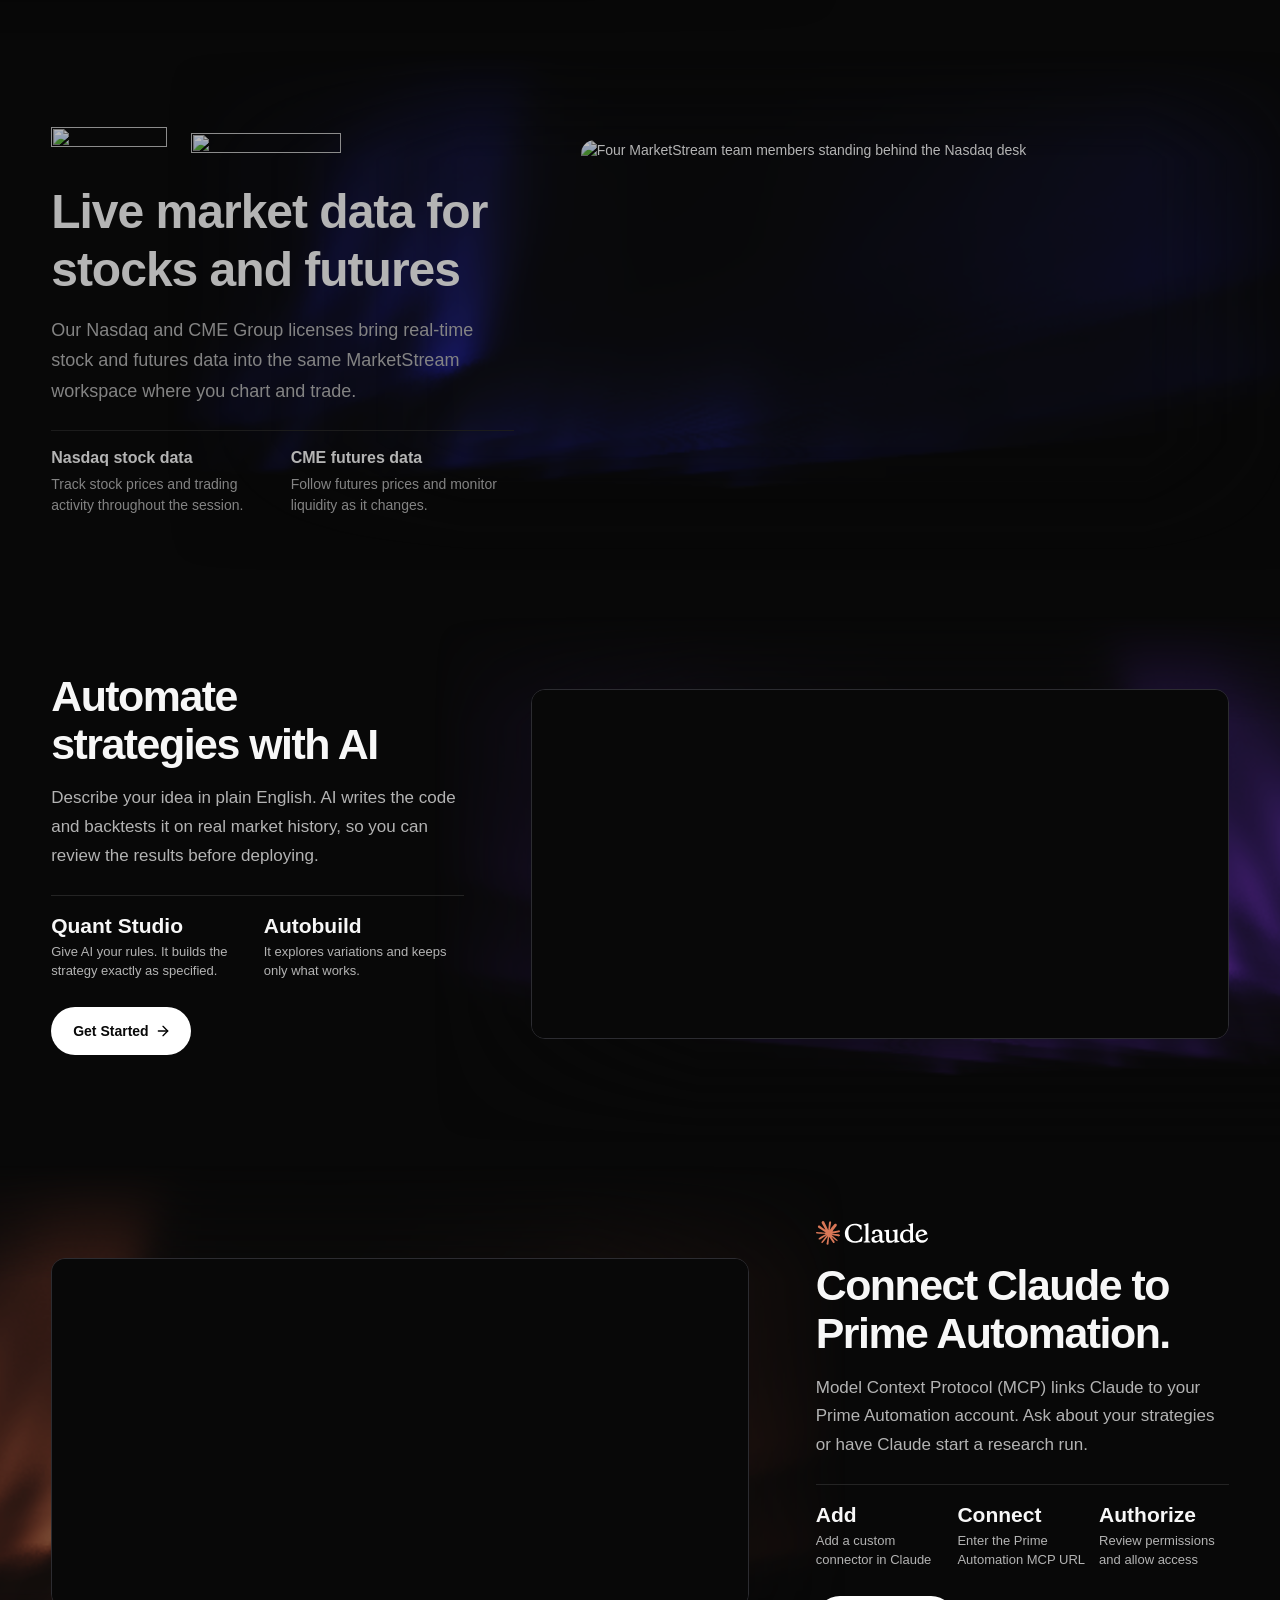
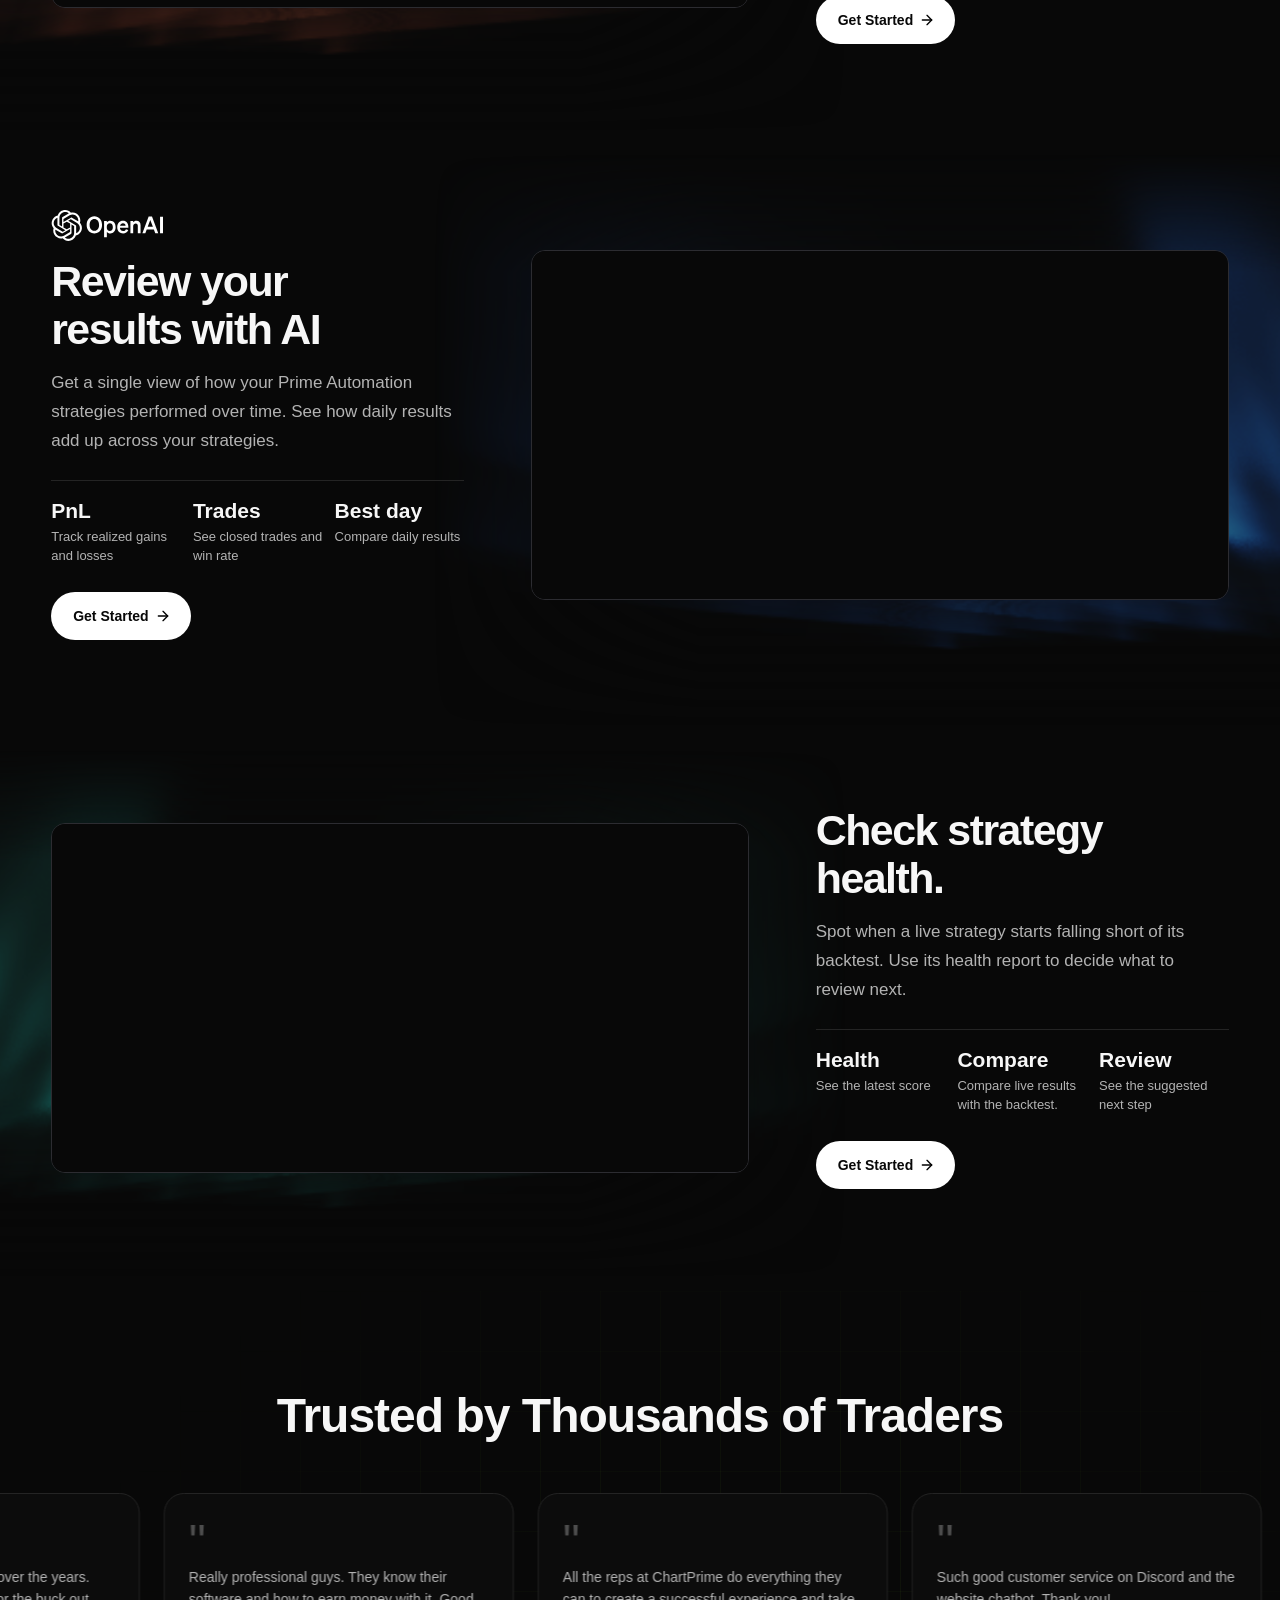
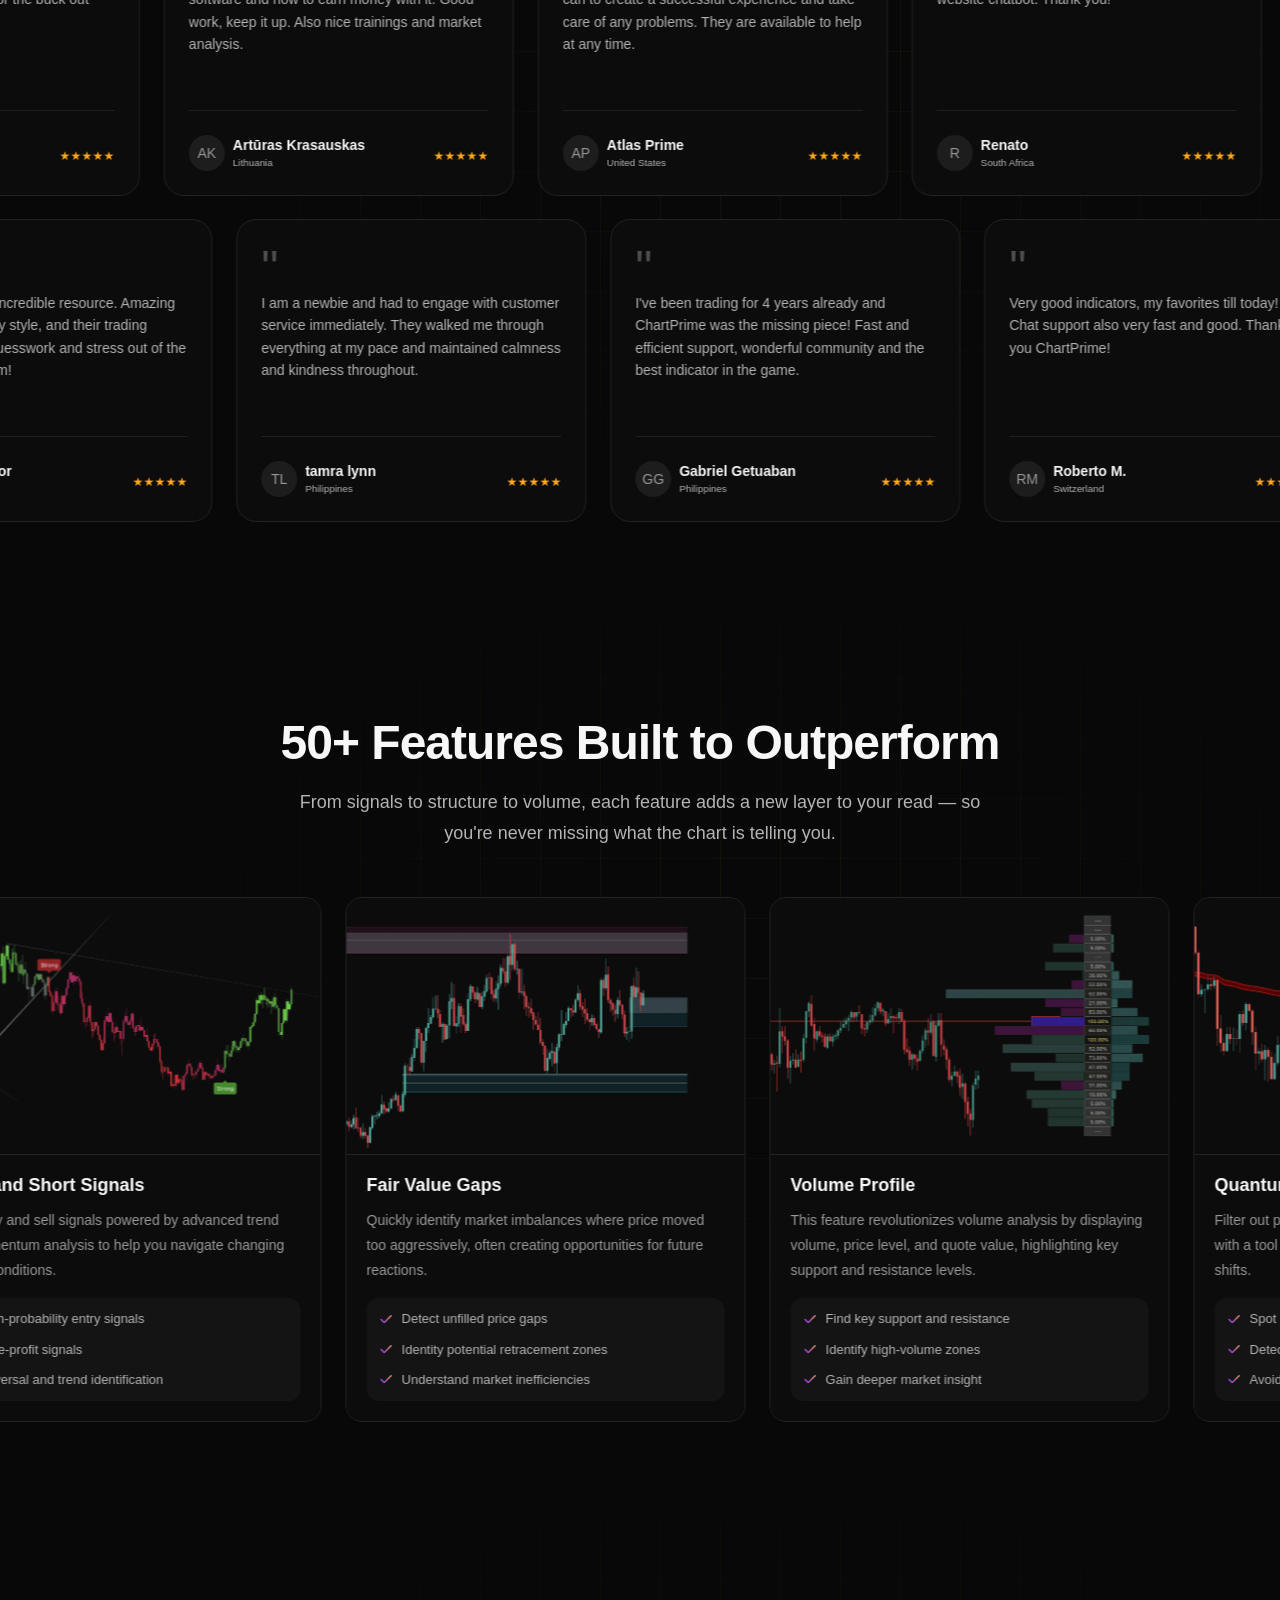
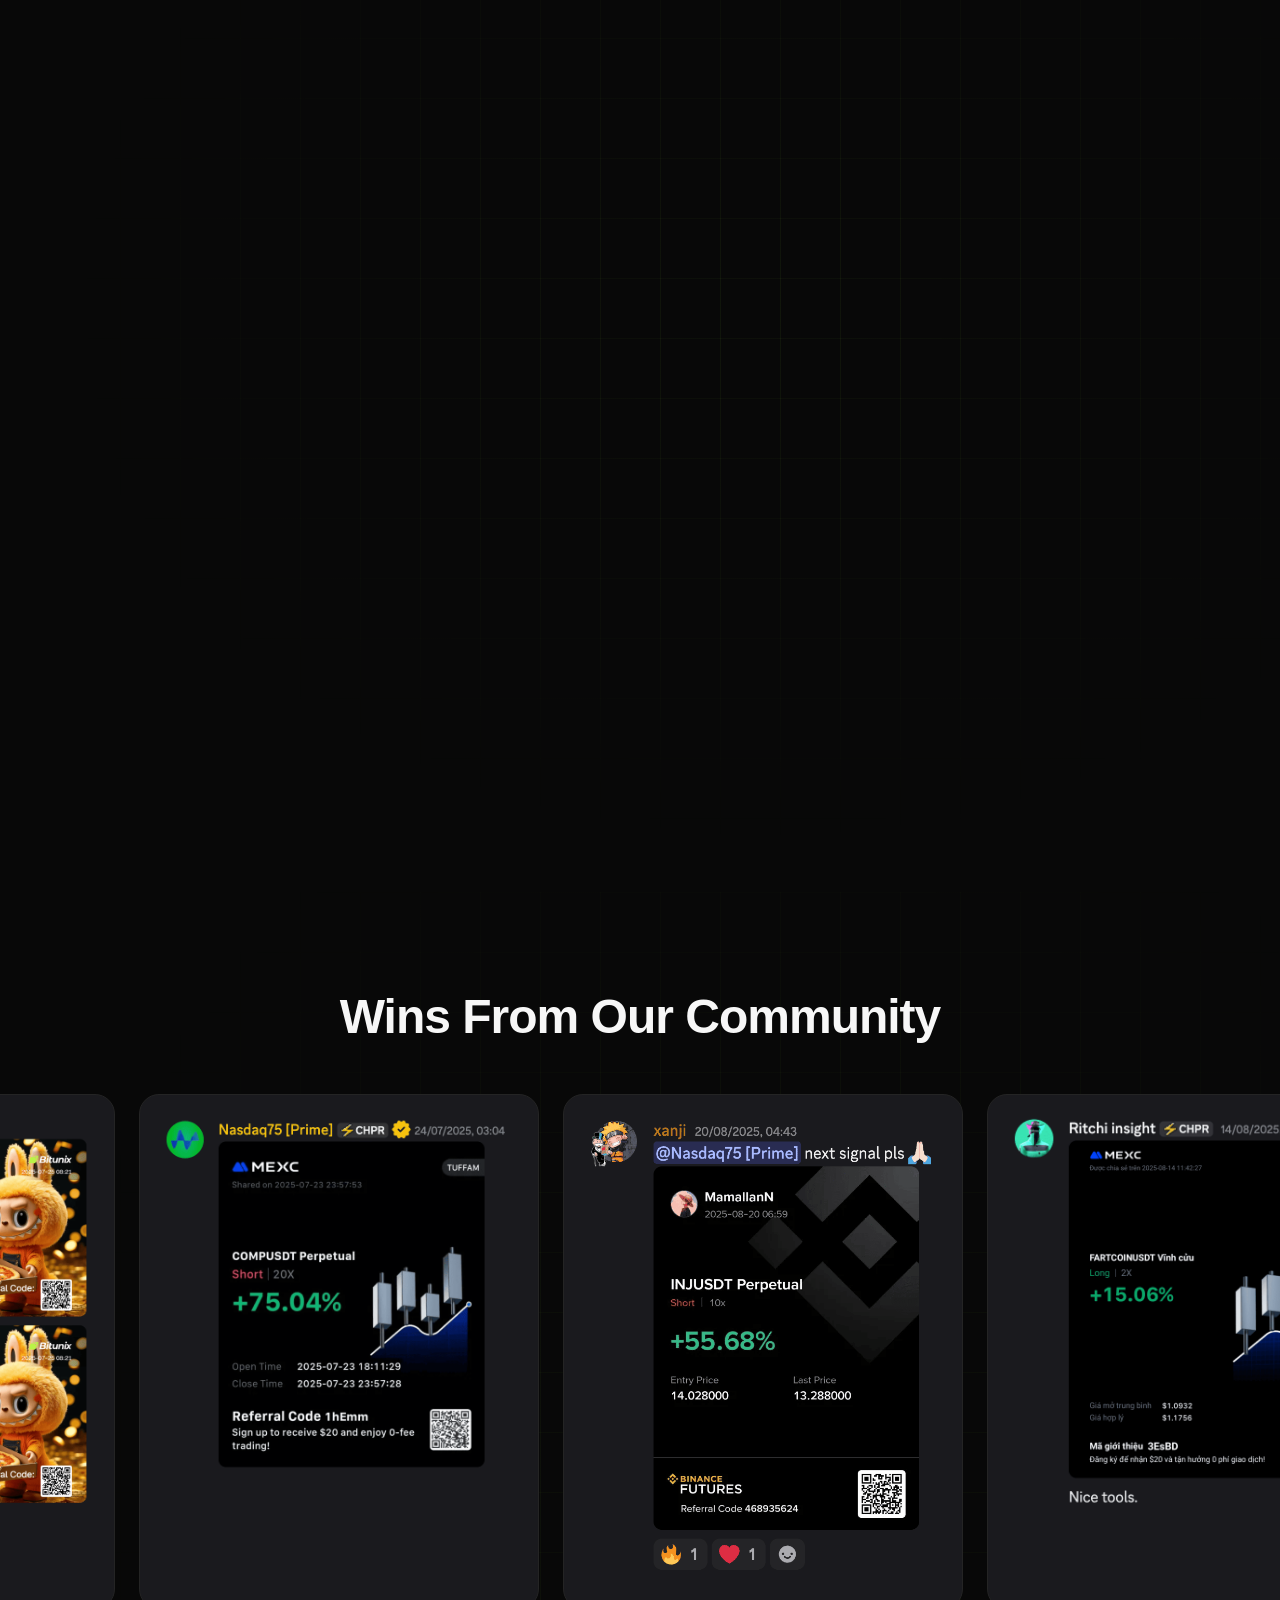
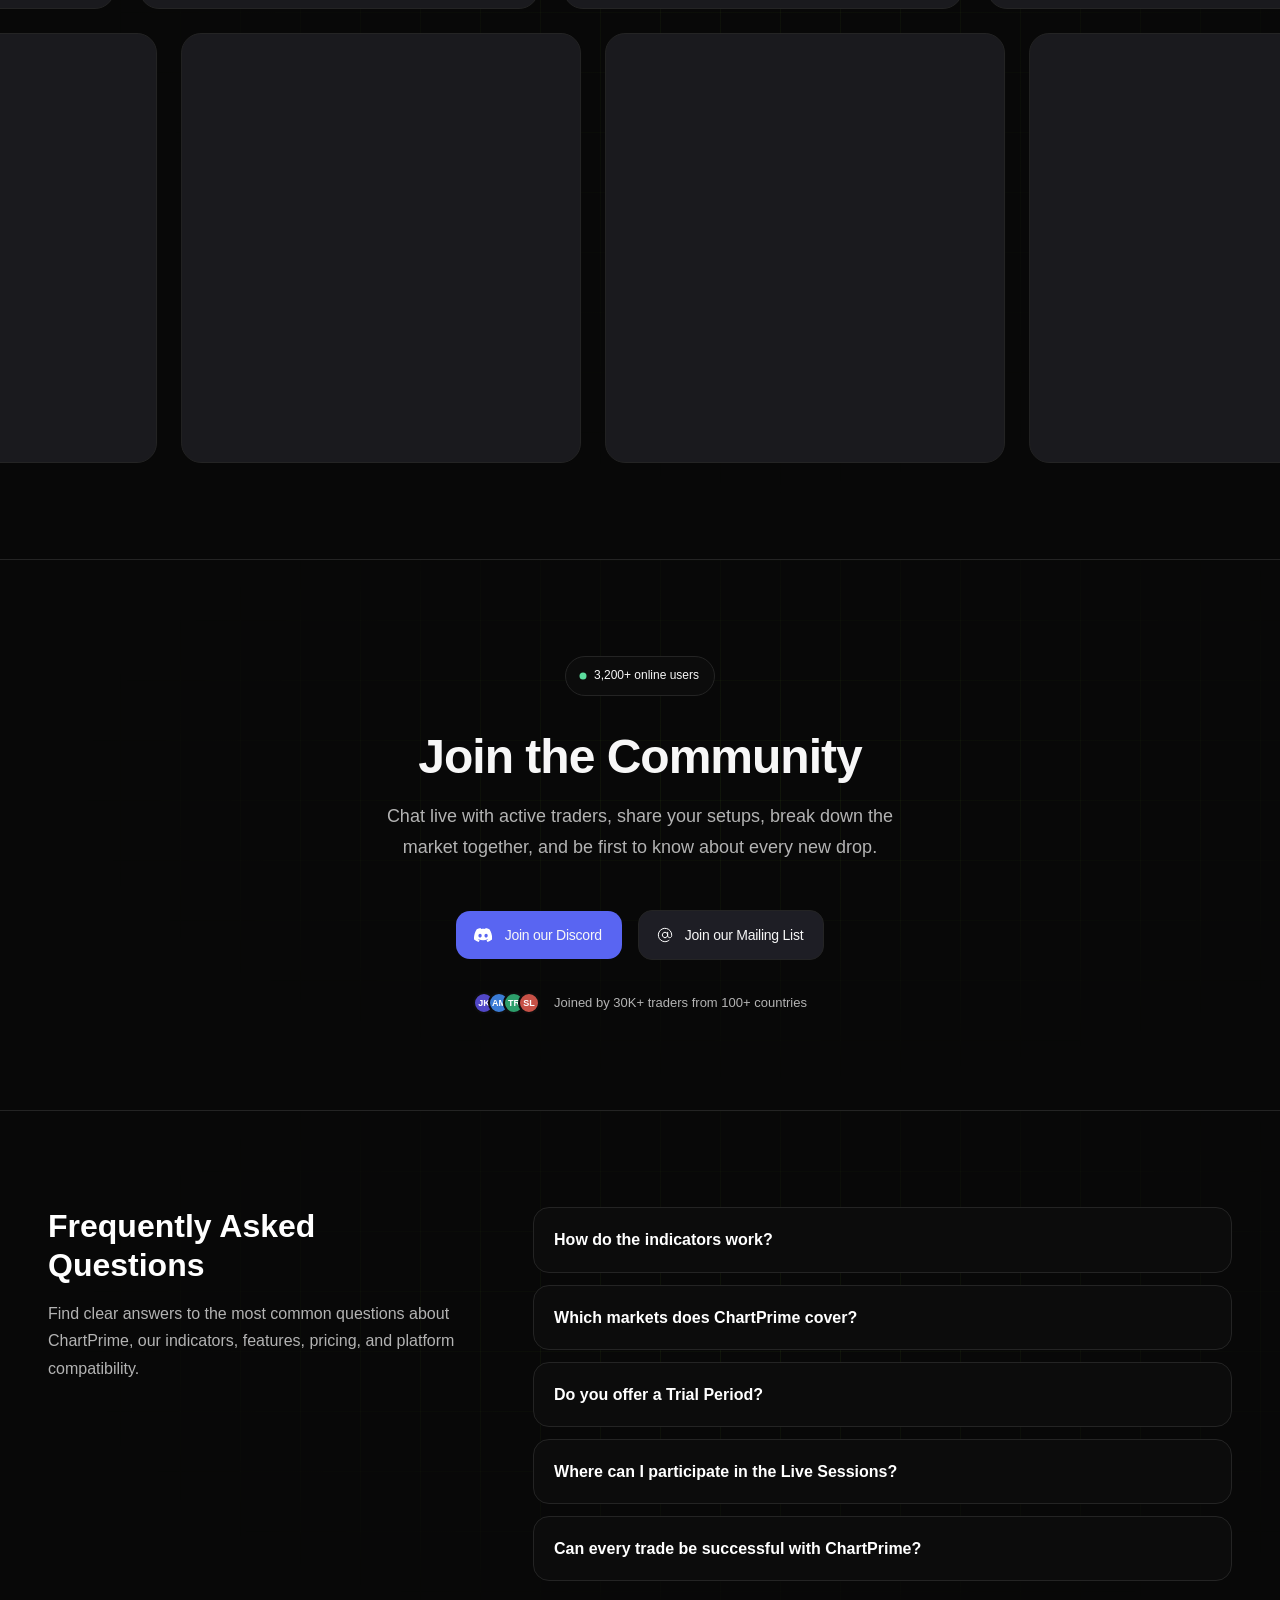
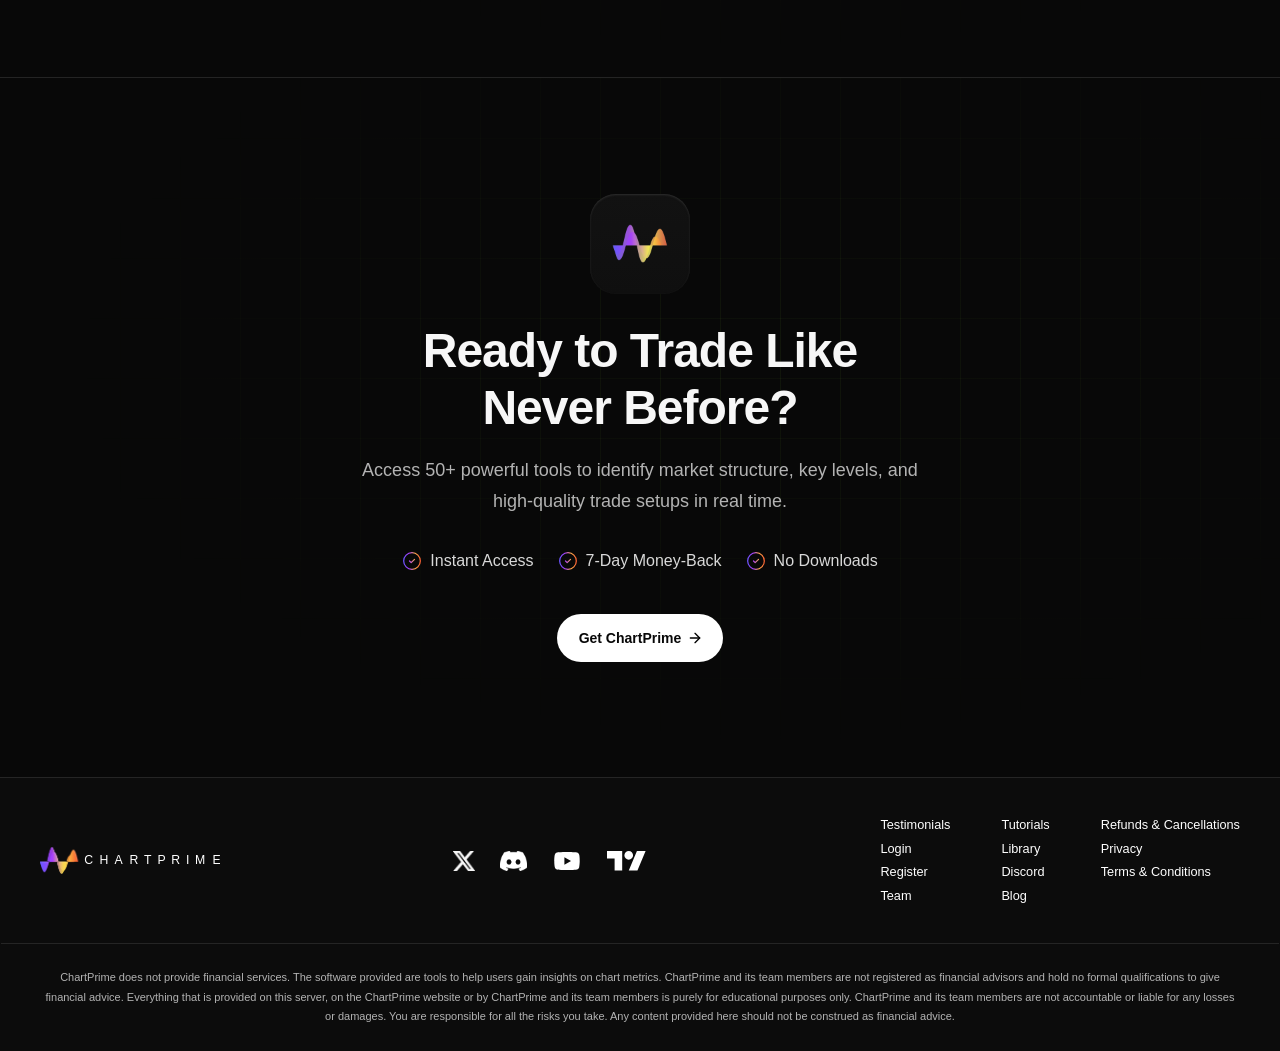
==== commit b9e39b7a: "Sync homepage checkout with bundle page updates Add the Bundles/Monthly tabs, orbiting plan borders " ====
--- a/index.html
+++ b/index.html
@@ -954,6 +954,10 @@
 .new-hero.bf-hero::before {
   content: none;
 }
+:root {
+  --bf-aurora-violet: #7638f4;
+  --bf-aurora-highlight: #cb58ff;
+}
 .new-hero.bf-hero {
   --hero-background: #07070a;
   position: relative;
@@ -970,8 +974,8 @@
   pointer-events: none;
 }
 .new-hero.bf-hero > .code-embed-10 > .cp-hero-aurora {
-  --aurora-violet: #7638f4;
-  --aurora-highlight: #cb58ff;
+  --aurora-violet: var(--bf-aurora-violet);
+  --aurora-highlight: var(--bf-aurora-highlight);
   display: block;
   width: 100%;
   height: 100%;
@@ -1284,13 +1288,13 @@
 </script>
       </div>
     </div>
-    <section id="n-checkout" class="n-checkout section-grid section-border-top section-border-bottom">
+    <section id="n-checkout" aria-labelledby="bundle-checkout-heading" tabindex="-1" class="n-checkout section-grid section-border-top section-border-bottom">
       <section id="register" class="jump_link jump_link-checkout"></section>
       <div class="n-checkout-content">
-        <div class="n-checkout-header bf-n-checkout-header">
+        <div class="n-checkout-header">
           <div class="checkout-header">
             <div class="nn-checkout-header">
-              <div class="section-heading"><strong class="section-heading">Unlock Your Exclusive<br>Black Friday Bundle</strong></div>
+              <div class="section-heading"><strong id="bundle-checkout-heading" class="section-heading" role="heading" aria-level="2">Unlock Your Exclusive<br>Black Friday Bundle</strong></div>
               <div class="bf-checkout-countdown">
                 <div class="n-plan-desc-copy">Get the offer before it's gone</div>
                 <div class="countdown-wrap">
@@ -1319,11 +1323,20 @@
                 </div>
               </div>
               <div class="bf-gold-offer">
-                <p>Bought Prime Automation during last year’s Black Friday?</p>
-                <p>Get up to <span class="bf-gold-offer-amount">$1,000 off</span> this year’s Gold Plan.</p>
+                <p>Bought a bundle last year?</p>
+                <p>Get up to <span class="bf-gold-offer-amount">$1,000 off</span> Gold Plan.</p>
               </div>
             </div>
           </div>
+          <nav class="nn-tab-menu" aria-label="Checkout options">
+            <a href="#n-checkout" class="nn-tab-link is-active w-inline-block" aria-current="location">
+              <span class="text-block-72">Bundles</span>
+            </a>
+            <a href="#subscription-checkout" class="nn-tab-link w-inline-block">
+              <span class="text-block-72">Monthly</span>
+              <span class="tab-save">70% off</span>
+            </a>
+          </nav>
           <div id="monthly-yearly" class="anchor-link monthly-yearly-anchor"></div>
         </div>
         <div class="n-checkout-plans">
@@ -1626,6 +1639,7 @@
             </div>
           </div>
           <div class="nn-checkout-plan gold-plan">
+            <span class="checkout-plan-border" aria-hidden="true"></span>
             <div class="nn-plan-head">
               <div class="div-block-432">
                 <div class="n-plan-name-copy">Gold</div>
@@ -1957,7 +1971,7 @@
         </div>
       </div>
     </section>
-    <section id="subscription-checkout" aria-labelledby="subscription-checkout-heading" class="n-checkout section-grid section-border-top section-border-bottom">
+    <section id="subscription-checkout" aria-labelledby="subscription-checkout-heading" tabindex="-1" class="n-checkout section-grid section-border-top section-border-bottom">
       <div class="n-checkout-content">
         <div class="n-checkout-header">
           <div class="checkout-header">
@@ -1992,9 +2006,19 @@
               </div>
             </div>
           </div>
+          <nav class="nn-tab-menu" aria-label="Checkout options">
+            <a href="#n-checkout" class="nn-tab-link w-inline-block">
+              <span class="text-block-72">Bundles</span>
+            </a>
+            <a href="#subscription-checkout" class="nn-tab-link is-active w-inline-block" aria-current="location">
+              <span class="text-block-72">Monthly</span>
+              <span class="tab-save">70% off</span>
+            </a>
+          </nav>
         </div>
         <div class="n-checkout-plans">
-          <div class="nn-checkout-plan">
+          <div class="nn-checkout-plan" data-plan-border="blue">
+            <span class="checkout-plan-border" aria-hidden="true"></span>
             <div class="nn-plan-head">
               <div class="div-block-432 subscription-plan-header">
                 <img src="images/marketstream-logo.svg" width="1897" height="208" alt="MarketStream" class="subscription-plan-logo bf-plan-logo-marketstream">
@@ -2115,11 +2139,12 @@
                 </div>
               </div>
               <a role="link" aria-disabled="true" class="nn-checkout-button w-inline-block">
-                <div class="bf-checkout-button-text">Get MarketStream Elite</div>
+                <div class="bf-checkout-button-text">Get MarketStream</div>
               </a>
             </div>
           </div>
-          <div class="nn-checkout-plan">
+          <div class="nn-checkout-plan" data-plan-border="purple">
+            <span class="checkout-plan-border" aria-hidden="true"></span>
             <div class="nn-plan-head">
               <div class="div-block-432 subscription-plan-header">
                 <img src="images/pa-logo-2.svg" width="164" height="25" alt="Prime Automation" class="subscription-plan-logo">
@@ -2244,7 +2269,7 @@
                 </div>
               </div>
               <a role="link" aria-disabled="true" class="nn-checkout-button w-inline-block">
-                <div class="bf-checkout-button-text">Get Prime Automation Builder</div>
+                <div class="bf-checkout-button-text">Get Prime Automation</div>
               </a>
             </div>
           </div>
@@ -2255,15 +2280,23 @@
         </div>
         <div class="hidden-code w-embed">
           <style>
-#subscription-checkout {
+:is(#n-checkout, #subscription-checkout) {
   scroll-margin-top: 80px;
 }
 
-#subscription-checkout .n-checkout-header {
-  margin-bottom: 24px;
+.nn-tab-menu .nn-tab-link.is-active .tab-save {
+  background-color: #bcff63;
+  border-color: #bcff63;
+  color: #000;
 }
 
-#subscription-checkout :is(.checkout-header, .bf-checkout-countdown) {
+@media (prefers-reduced-motion: no-preference) {
+  html:has(#n-checkout:target, #subscription-checkout:target) {
+    scroll-behavior: smooth;
+  }
+}
+
+#subscription-checkout .bf-checkout-countdown {
   margin-bottom: 0;
 }
 
@@ -2271,6 +2304,53 @@
   #subscription-checkout .section-heading {
     font-size: clamp(1rem, 4.9vw, 2.5rem);
   }
+}
+
+#subscription-checkout .nn-checkout-plan[data-plan-border] {
+  position: relative;
+  border-color: var(--plan-border-stroke);
+  background-color: var(--plan-surface);
+}
+
+#subscription-checkout [data-plan-border="blue"] {
+  --plan-surface: #0a1119;
+  --plan-button: #1b3656;
+  --plan-button-hover: #224169;
+  --plan-button-stroke: #597da5;
+  --plan-border-stroke: #364c69;
+  --plan-border-core: #edf8ff;
+  --plan-border-highlight: #89c6ff;
+  --plan-border-glow: #539eff;
+  --plan-border-fade: #3287ec60;
+}
+
+#subscription-checkout [data-plan-border="purple"] {
+  --plan-surface: #15111b;
+  --plan-button: #3c2859;
+  --plan-button-hover: #493269;
+  --plan-button-stroke: #8769a1;
+  --plan-border-stroke: #4d3865;
+  --plan-border-core: #f6eaff;
+  --plan-border-highlight: #c8a2ff;
+  --plan-border-glow: #a877ff;
+  --plan-border-fade: #7638f460;
+}
+
+#subscription-checkout [data-plan-border] .nnn-checkout-plan-body {
+  border-top-color: var(--plan-border-stroke);
+}
+
+#subscription-checkout [data-plan-border] :is(.n-billed, .n-plan-price-old-copy, .text-span-70, .n-plan-text-grey) {
+  color: var(--text-muted);
+}
+
+#subscription-checkout [data-plan-border] .nn-checkout-button {
+  background-color: var(--plan-button);
+  border-color: var(--plan-button-stroke);
+}
+
+#subscription-checkout [data-plan-border] .nn-checkout-button:hover {
+  background-color: var(--plan-button-hover);
 }
 
 #subscription-checkout .subscription-discount {
@@ -2314,6 +2394,15 @@
   color: #e3ccff;
 }
 
+#subscription-checkout [data-plan-border="blue"] .subscription-tier {
+  background-color: #14263b;
+  border-color: var(--plan-border-highlight);
+}
+
+#subscription-checkout [data-plan-border="blue"] .subscription-tier .n-off-tag-text {
+  color: var(--plan-border-highlight);
+}
+
 #subscription-checkout .elite-data-feature-heading {
   width: 100%;
   display: flex;
@@ -2333,12 +2422,17 @@
 }
 
 #subscription-checkout .n-billed {
-  color: var(--70-grey);
   font-size: 12px;
   line-height: 1.4;
 }
 
 </style>
+          <script>
+// Keep native anchor scrolling so the sticky header offset is applied.
+document.querySelectorAll(':is(#n-checkout, #subscription-checkout) .nn-tab-link').forEach(link => {
+  link.addEventListener('click', event => event.stopPropagation());
+});
+</script>
         </div>
       </div>
     </section>
@@ -6137,6 +6231,10 @@
   --home-gold-tag-bg: #987123;
   --home-gold-divider: #624c27;
   --bundle-divider: var(--home-gold-divider);
+  --plan-border-core: #fff9e9;
+  --plan-border-highlight: var(--home-gold-light);
+  --plan-border-glow: var(--home-gold);
+  --plan-border-fade: #ee9a3160;
   position: relative;
   border: 1px solid transparent;
   background:
@@ -6150,13 +6248,13 @@
 .gold-plan .n-plan-name-copy {
   font-weight: 700;
 }
-.gold-plan-border {
+.checkout-plan-border {
   display: none;
 }
 @media (prefers-reduced-motion: no-preference) and (forced-colors: none) {
   @supports (offset-path: inset(0 round 23px)) and (mask-composite: exclude) {
-    .gold-plan-border {
-      --gold-orbit-duration: 6s;
+    .checkout-plan-border {
+      --plan-border-duration: 6s;
       position: absolute;
       inset: 0;
       display: block;
@@ -6166,8 +6264,8 @@
       mask: linear-gradient(#000 0 0) content-box, linear-gradient(#000 0 0);
       mask-composite: exclude;
     }
-    .gold-plan-border::before,
-    .gold-plan-border::after {
+    .checkout-plan-border::before,
+    .checkout-plan-border::after {
       content: "";
       position: absolute;
       top: 0;
@@ -6175,28 +6273,29 @@
       width: 300px;
       height: 140px;
       background:
-        radial-gradient(ellipse 28% 48% at 68% 50%, #fff9e9, var(--home-gold-light) 28%, transparent),
-        radial-gradient(ellipse 44% 49% at 44% 50%, #fac66b, #ee9a3160 56%, transparent);
+        radial-gradient(ellipse 28% 48% at 68% 50%, var(--plan-border-core), var(--plan-border-highlight) 28%, transparent),
+        radial-gradient(ellipse 44% 49% at 44% 50%, var(--plan-border-glow), var(--plan-border-fade) 56%, transparent);
       offset-path: inset(0 round 23px);
       offset-rotate: auto;
-      animation: gold-plan-border-orbit var(--gold-orbit-duration) linear infinite paused;
+      animation: checkout-plan-border-orbit var(--plan-border-duration) linear infinite paused;
     }
-    .gold-plan-border::after {
-      animation-delay: calc(var(--gold-orbit-duration) / -2);
+    .checkout-plan-border::after {
+      animation-delay: calc(var(--plan-border-duration) / -2);
       opacity: .8;
     }
-    .gold-plan.is-in-view .gold-plan-border::before,
-    .gold-plan.is-in-view .gold-plan-border::after {
+    .is-in-view > .checkout-plan-border::before,
+    .is-in-view > .checkout-plan-border::after {
       animation-play-state: running;
     }
-    @keyframes gold-plan-border-orbit {
+    @keyframes checkout-plan-border-orbit {
       from { offset-distance: 0%; }
       to { offset-distance: 100%; }
     }
   }
 }
 @media (forced-colors: active) {
-  .nn-checkout-plan:is(.gold-plan, .silver-plan) {
+  .nn-checkout-plan:is(.gold-plan, .silver-plan),
+  #subscription-checkout .nn-checkout-plan[data-plan-border] {
     border-color: CanvasText;
   }
 }
@@ -6225,15 +6324,15 @@
 .gold-plan img.bf-check[src$="pink-check.svg"] {
   content: url("data:image/svg+xml,%3Csvg%20width%3D%2216%22%20height%3D%2216%22%20viewBox%3D%220%200%2016%2016%22%20fill%3D%22none%22%20xmlns%3D%22http%3A%2F%2Fwww.w3.org%2F2000%2Fsvg%22%3E%3Cpath%20d%3D%22M13.3333%204L5.99996%2011.3333L2.66663%208%22%20stroke%3D%22%23FAC66B%22%20stroke-linecap%3D%22round%22%20stroke-linejoin%3D%22round%22%2F%3E%3C%2Fsvg%3E");
 }
-#n-checkout .bf-checkout-countdown > .n-plan-desc-copy {
+:is(#n-checkout, #subscription-checkout) .bf-checkout-countdown > .n-plan-desc-copy {
   letter-spacing: -0.03em;
 }
-/* Give the Home bundle checkout timer a static outline. */
-#n-checkout .bf-checkout-countdown .countdown-item {
+/* Give both checkout timers a static outline. */
+:is(#n-checkout, #subscription-checkout) .bf-checkout-countdown .countdown-item {
   border: 1px solid #3d3d3d;
   padding: 0;
 }
-#n-checkout .bf-checkout-countdown .countdown-item > .rotating-countdown-rainbow {
+:is(#n-checkout, #subscription-checkout) .bf-checkout-countdown .countdown-item > .rotating-countdown-rainbow {
   display: none;
 }
 .bf-gold-offer {
@@ -6261,15 +6360,22 @@
   --aurora-base: #ee9a31;
   --aurora-highlight: #ffd98a;
   --aurora-stars: #c39b54;
+  --aurora-glow: #90611636;
   position: absolute;
   inset: auto 0 0;
   z-index: -1;
   height: clamp(460px, 52vw, 720px);
   pointer-events: none;
   opacity: .72;
-  background: radial-gradient(ellipse 66% 57% at 62% 14%, #90611636, transparent);
+  background: radial-gradient(ellipse 66% 57% at 62% 14%, var(--aurora-glow), transparent);
   mask-image: linear-gradient(to bottom, transparent, #000 12% 56%, transparent);
   transform: scaleY(-1);
+}
+#subscription-checkout > .bf-checkout-aurora {
+  --aurora-base: var(--bf-aurora-violet);
+  --aurora-highlight: var(--bf-aurora-highlight);
+  --aurora-stars: #7352bf;
+  --aurora-glow: #7638f436;
 }
 .bf-checkout-aurora > .cp-checkout-aurora {
   display: block;
@@ -6290,17 +6396,8 @@
 }
 </style>
     <script>
-(() => {
-  const checkout = document.querySelector('.bf-n-checkout-header')?.closest('.n-checkout');
-  if (!checkout || checkout.querySelector(':scope > .bf-checkout-aurora')) return;
-  checkout.querySelector('.nn-checkout-plan.most-popular-plan')?.classList.add('silver-plan');
-  const gold = checkout.querySelector('.nn-checkout-plan.gold-plan');
-  if (gold && !gold.querySelector(':scope > .gold-plan-border')) {
-    const border = document.createElement('span');
-    border.className = 'gold-plan-border';
-    border.setAttribute('aria-hidden', 'true');
-    gold.prepend(border);
-  }
+document.querySelectorAll('#n-checkout, #subscription-checkout').forEach(checkout => {
+  if (checkout.querySelector(':scope > .bf-checkout-aurora')) return;
   const layer = document.createElement('div');
   layer.className = 'bf-checkout-aurora';
   layer.setAttribute('aria-hidden', 'true');
@@ -6583,19 +6680,26 @@
   }
   reducedMotion.addEventListener('change', updateMotion);
   document.addEventListener('visibilitychange', updateMotion);
-})();
+});
 </script>
     <script>
   (() => {
-    const card = document.querySelector('#n-checkout .gold-plan');
-    if (!card || !('IntersectionObserver' in window)) return;
-    let inView = false;
-    const syncMotion = () => card.classList.toggle('is-in-view', inView && !document.hidden);
-    const observer = new IntersectionObserver((entries) => {
-      inView = entries[entries.length - 1].isIntersecting;
+    if (!('IntersectionObserver' in window)) return;
+    const cards = [...document.querySelectorAll('.checkout-plan-border')].map(border => border.parentElement);
+    const visibleCards = new Set();
+    const syncMotion = () => {
+      for (const card of cards) {
+        card.classList.toggle('is-in-view', visibleCards.has(card) && !document.hidden);
+      }
+    };
+    const observer = new IntersectionObserver(entries => {
+      for (const { target, isIntersecting } of entries) {
+        if (isIntersecting) visibleCards.add(target);
+        else visibleCards.delete(target);
+      }
       syncMotion();
     });
-    observer.observe(card);
+    cards.forEach(card => observer.observe(card));
     document.addEventListener('visibilitychange', syncMotion);
   })();
 </script>
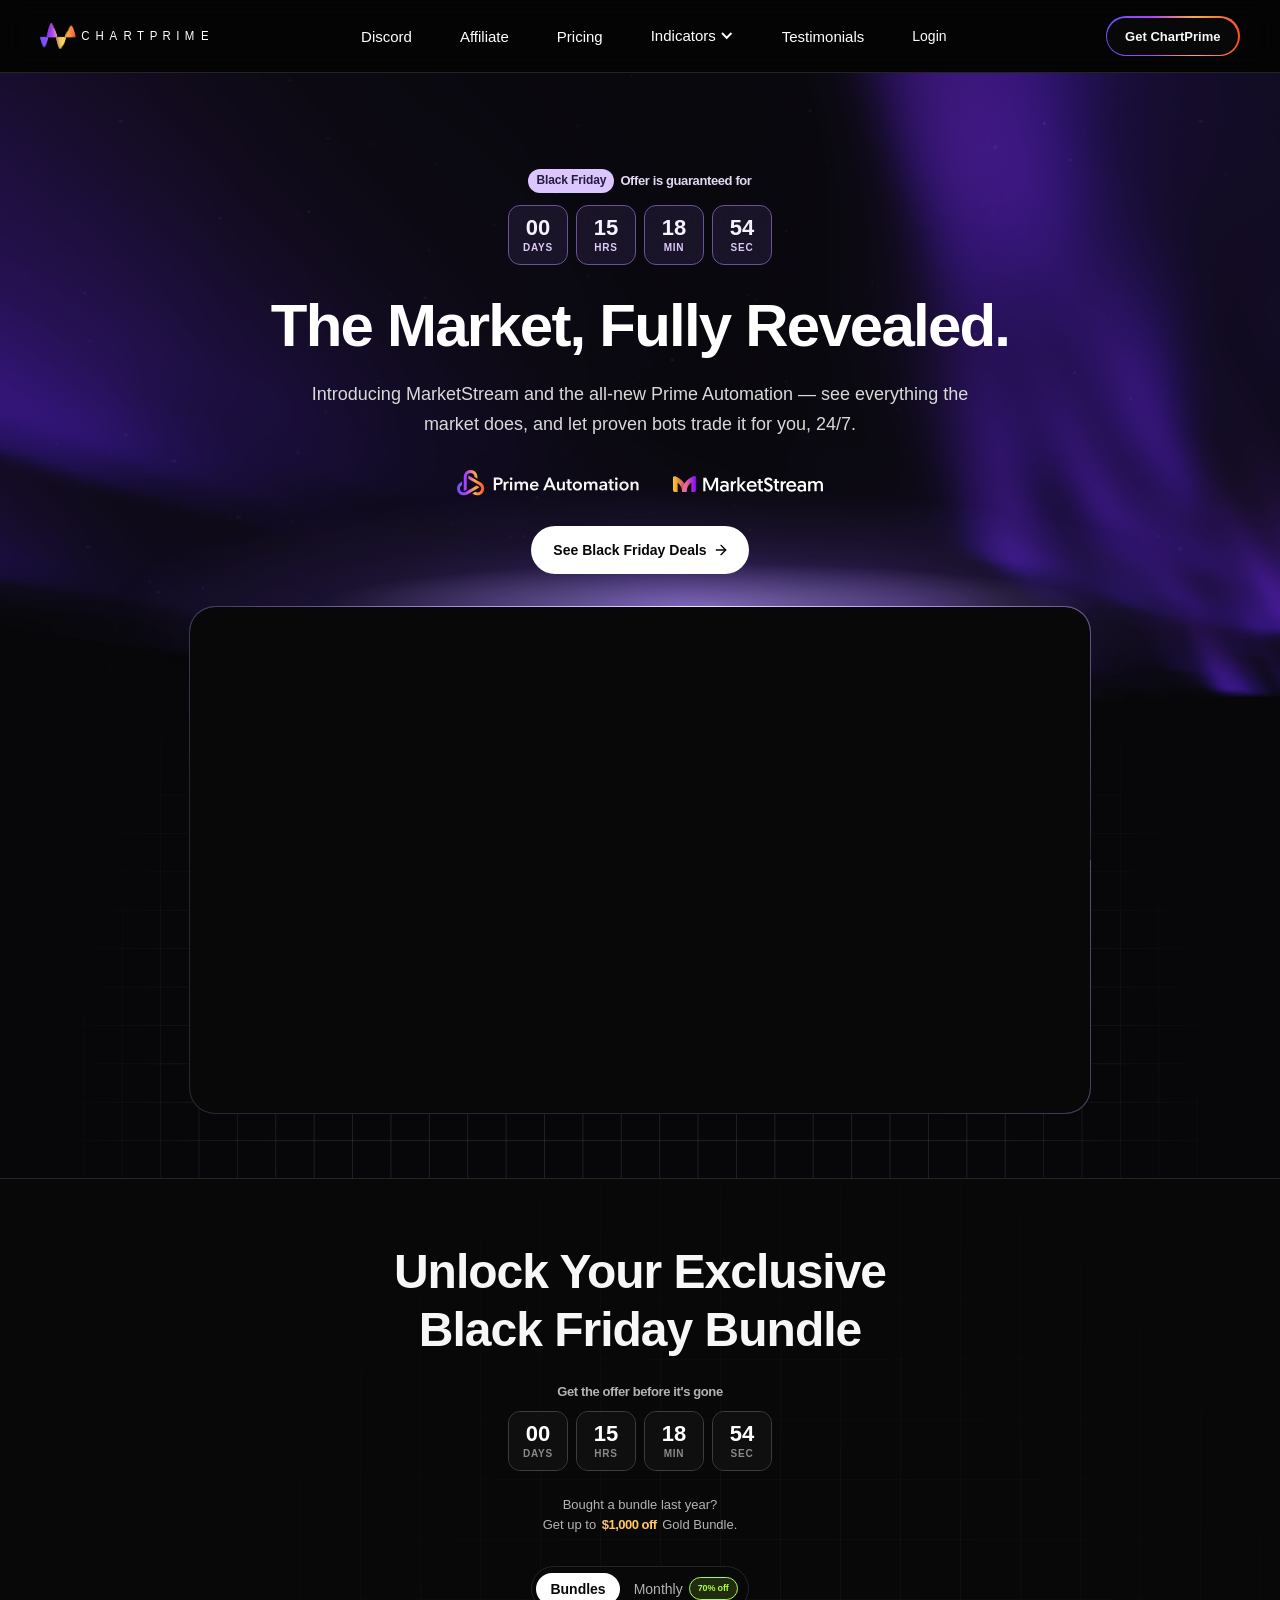
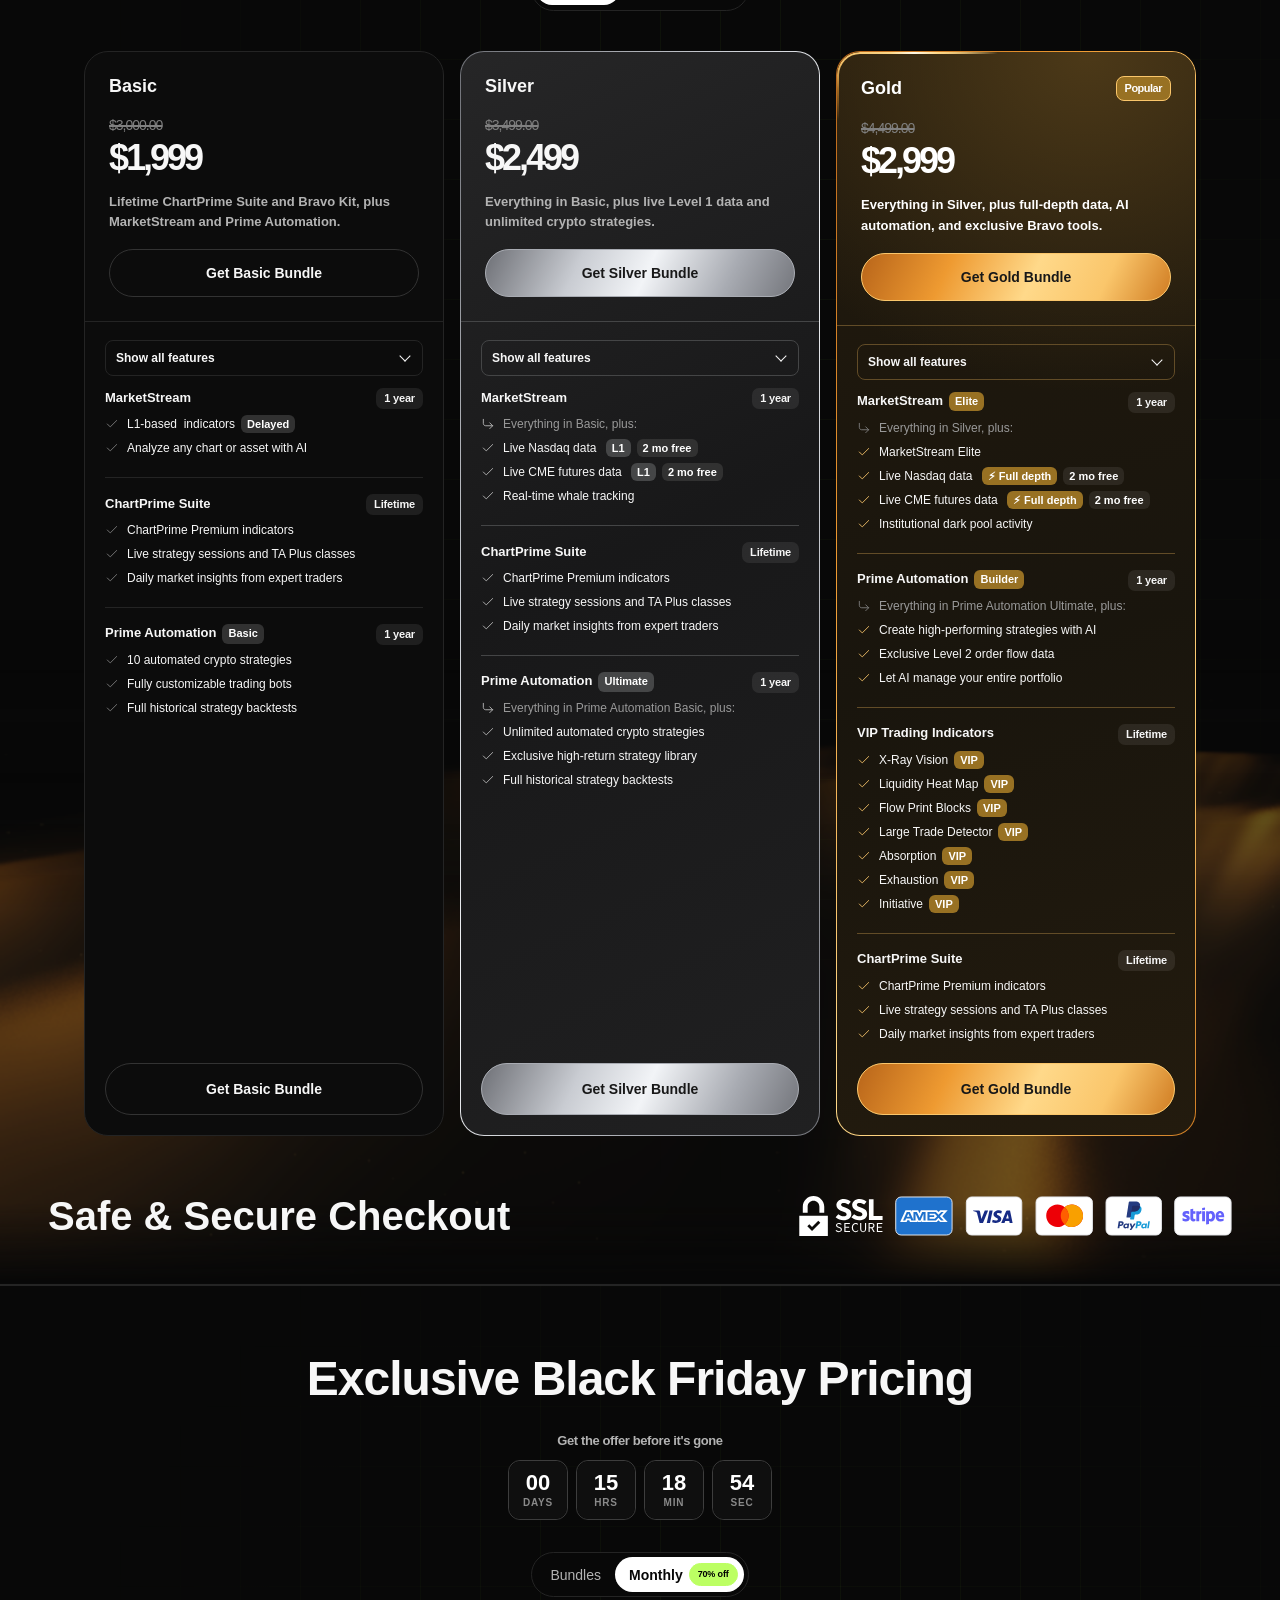
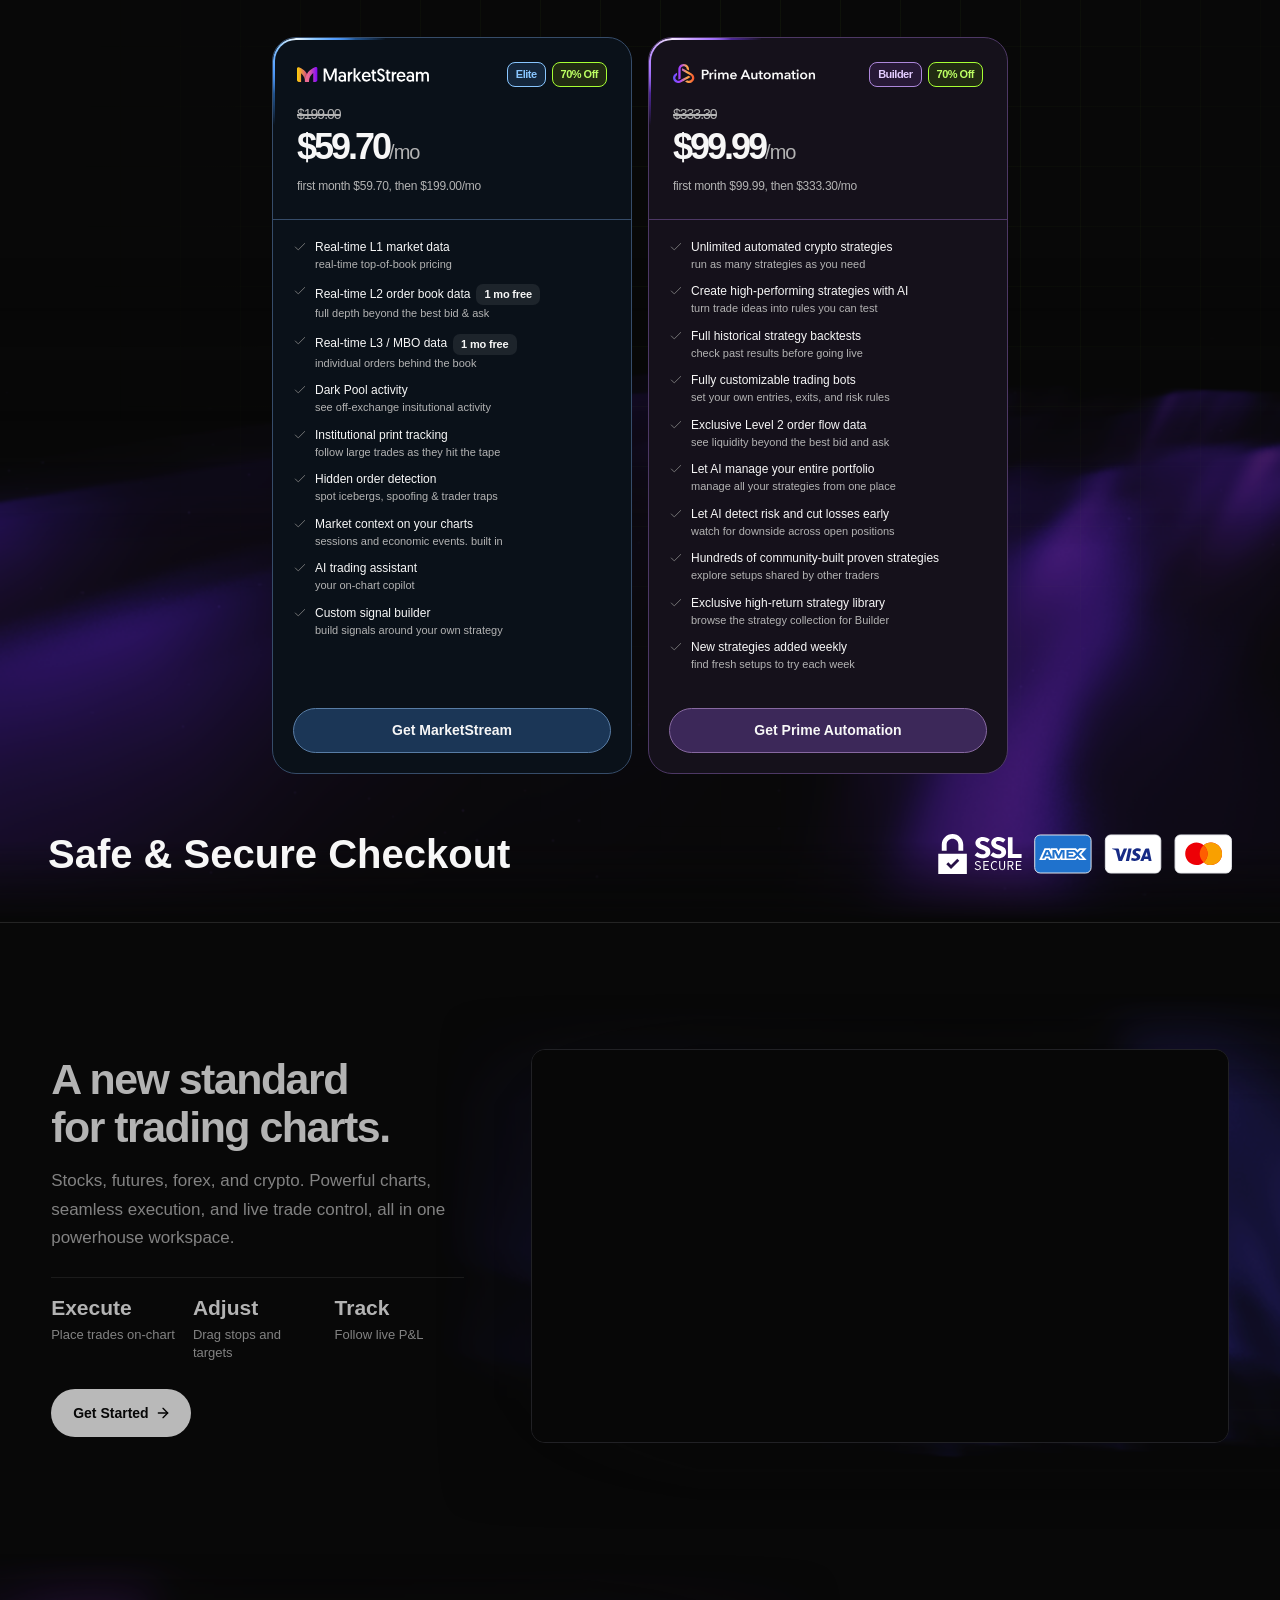
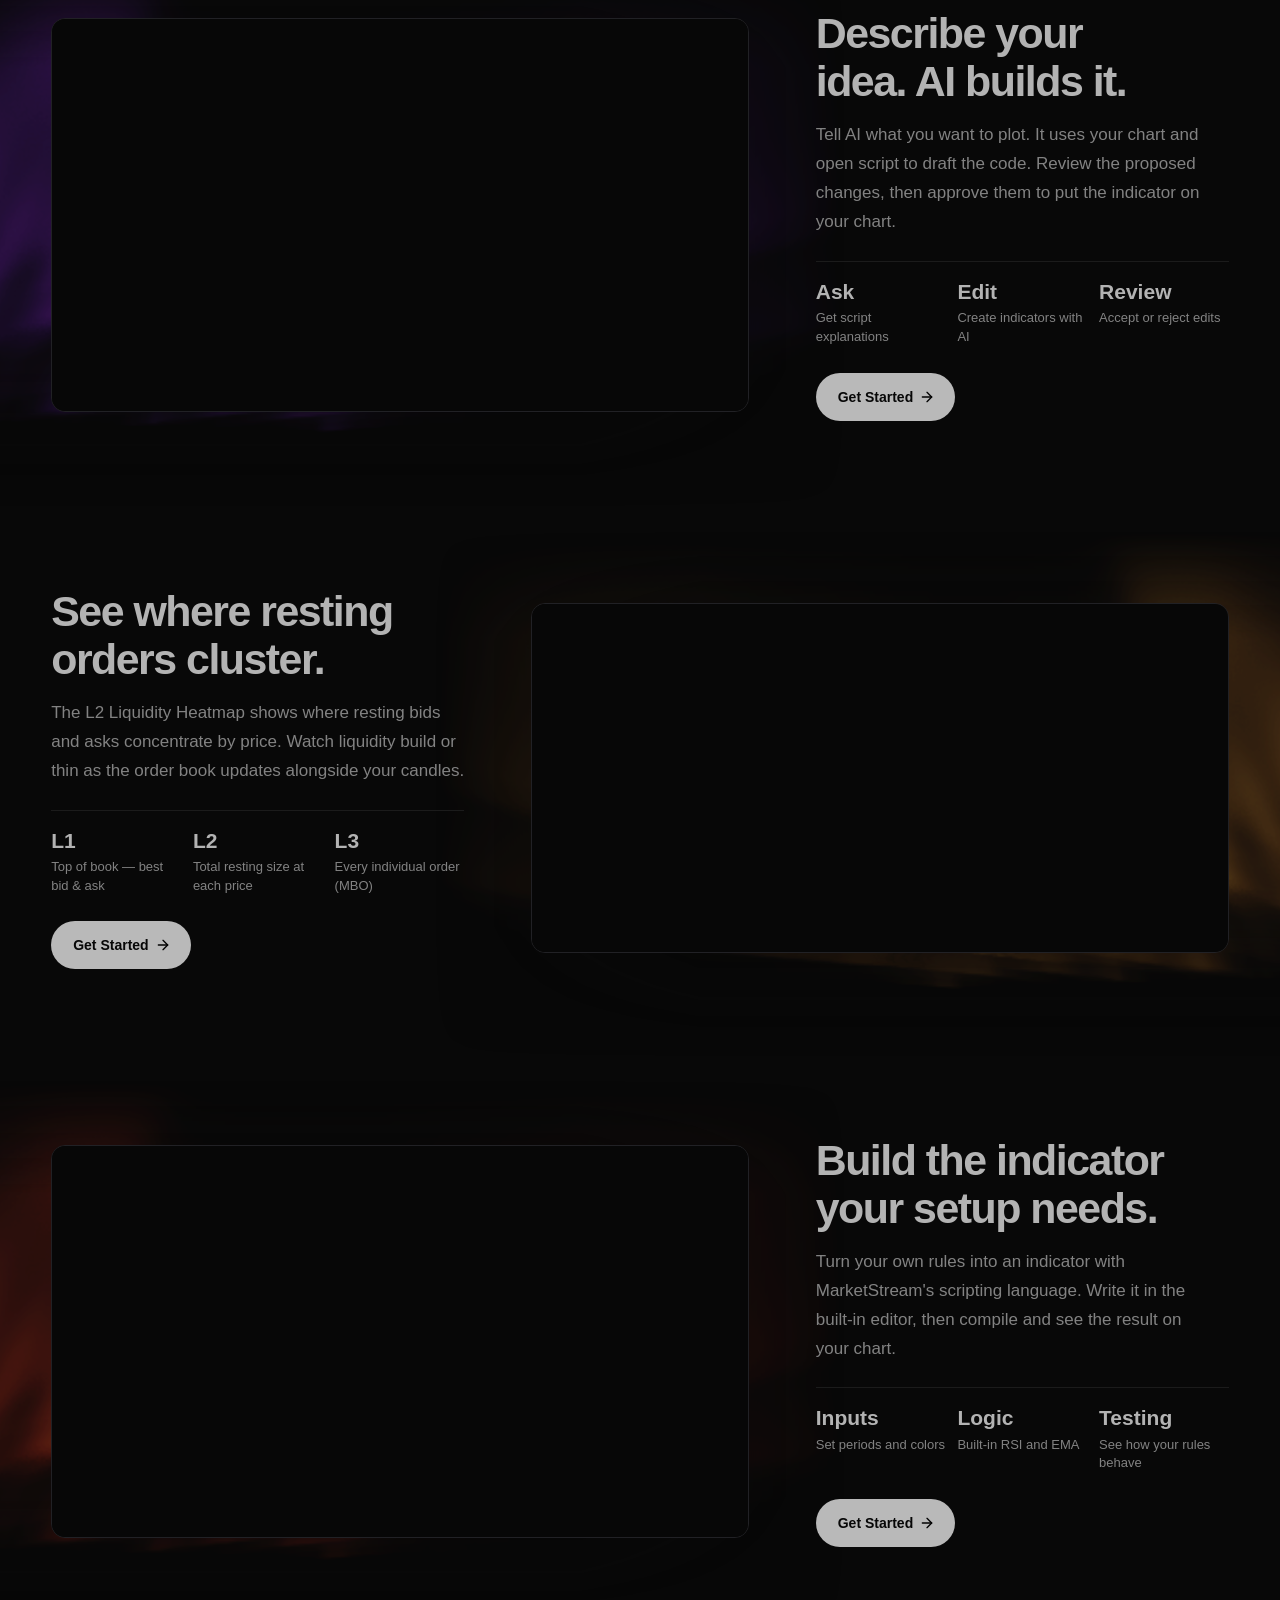
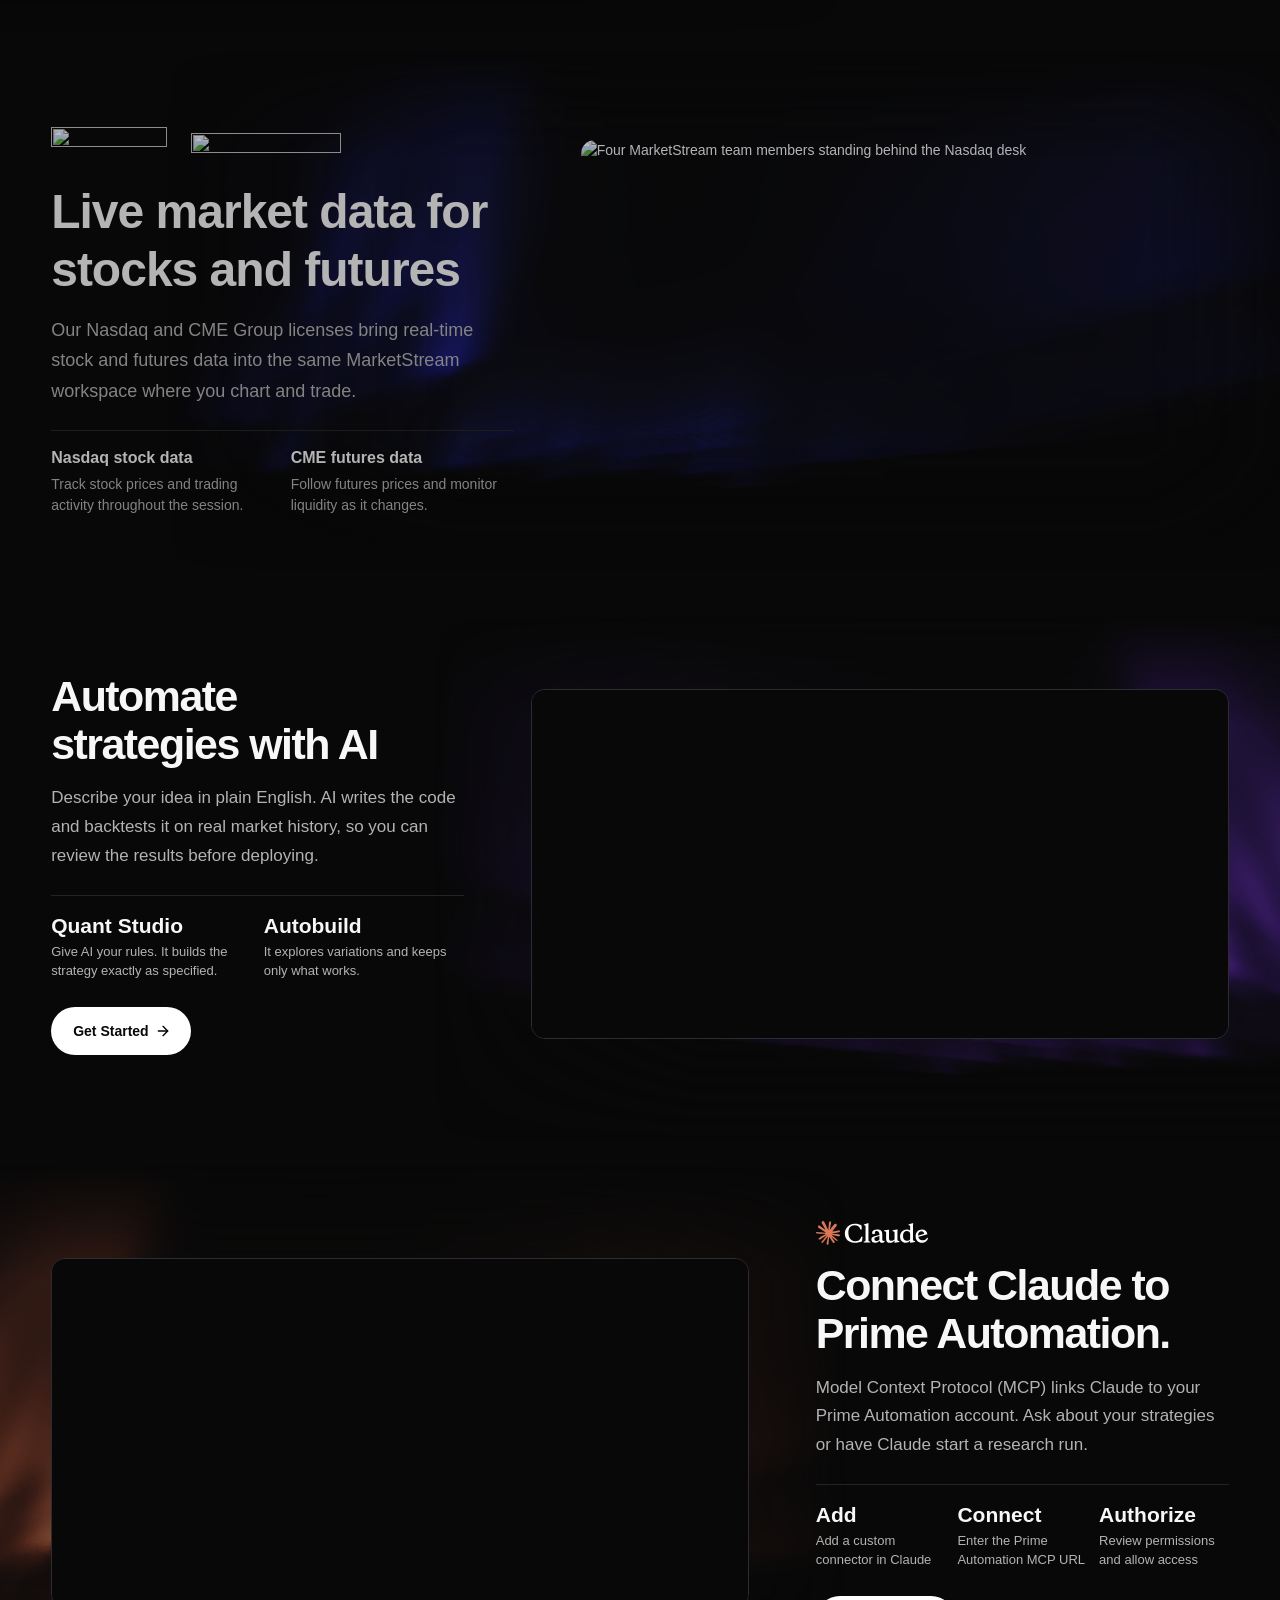
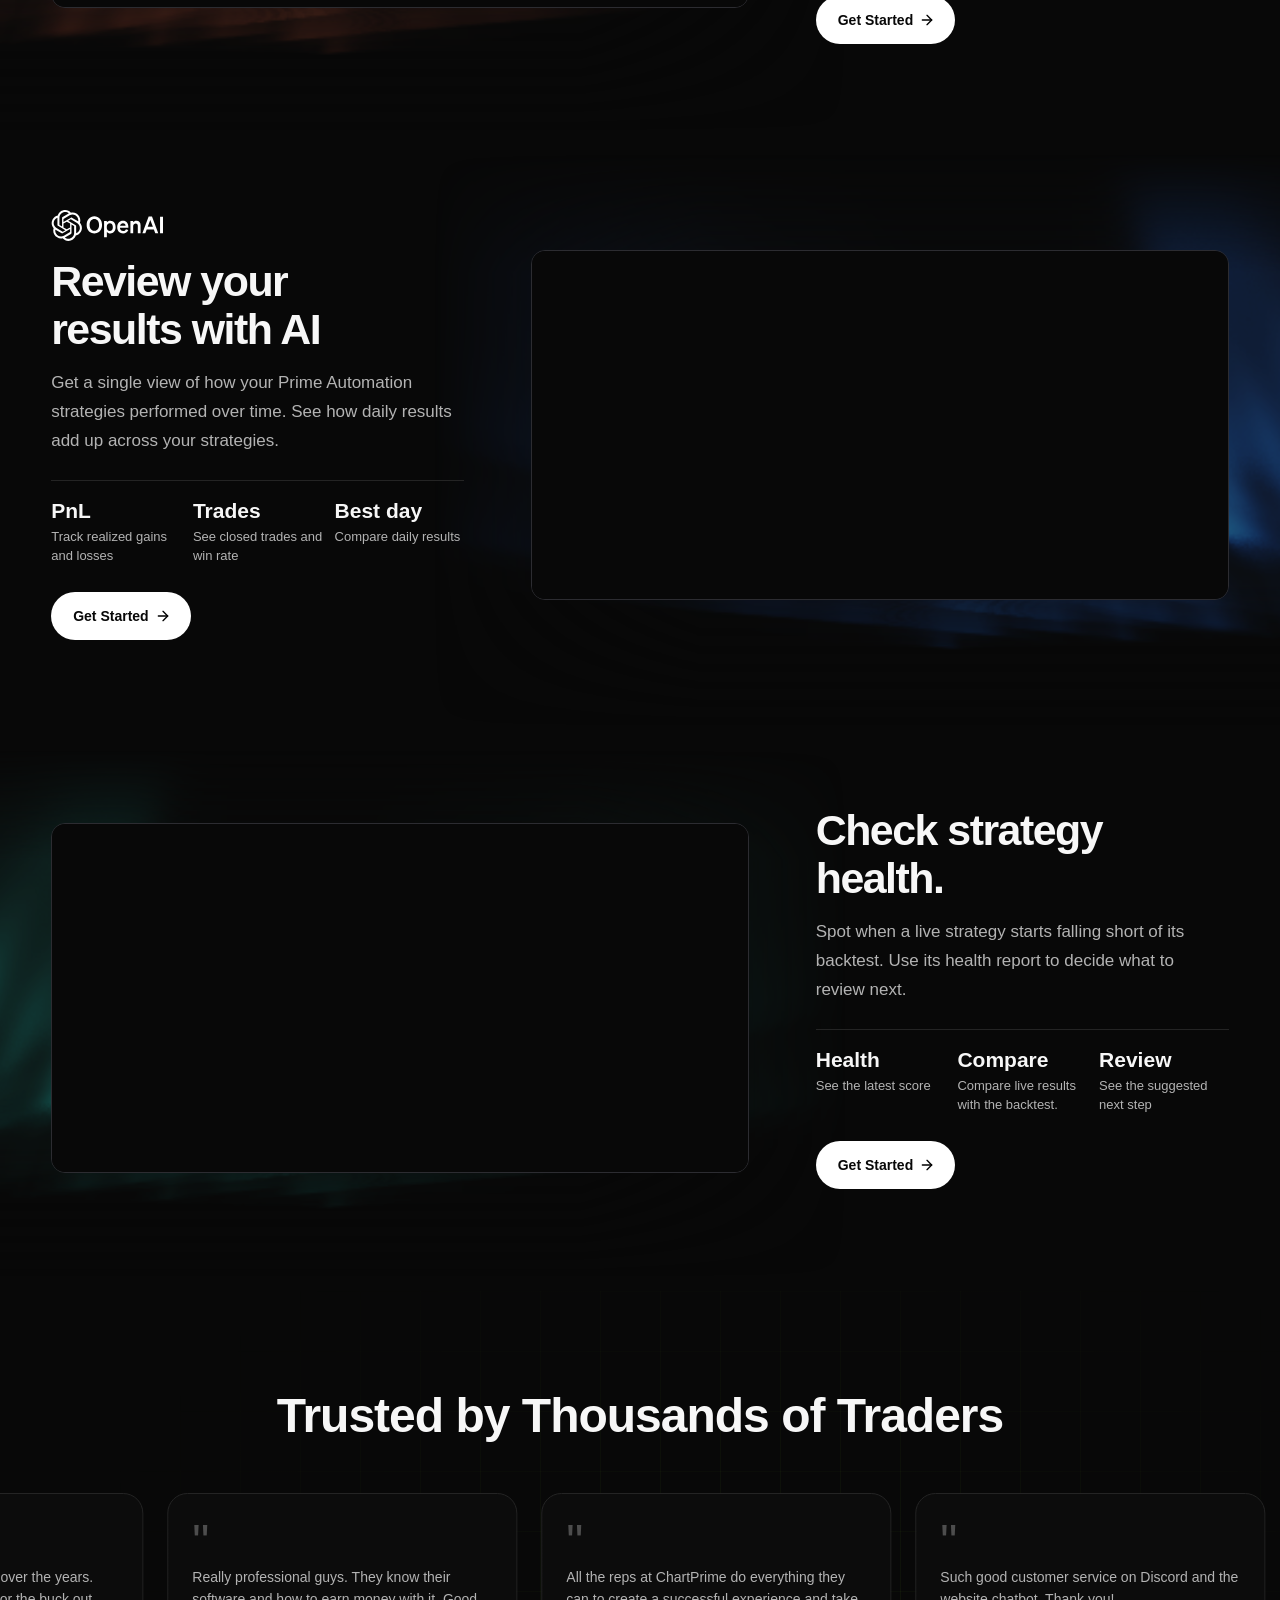
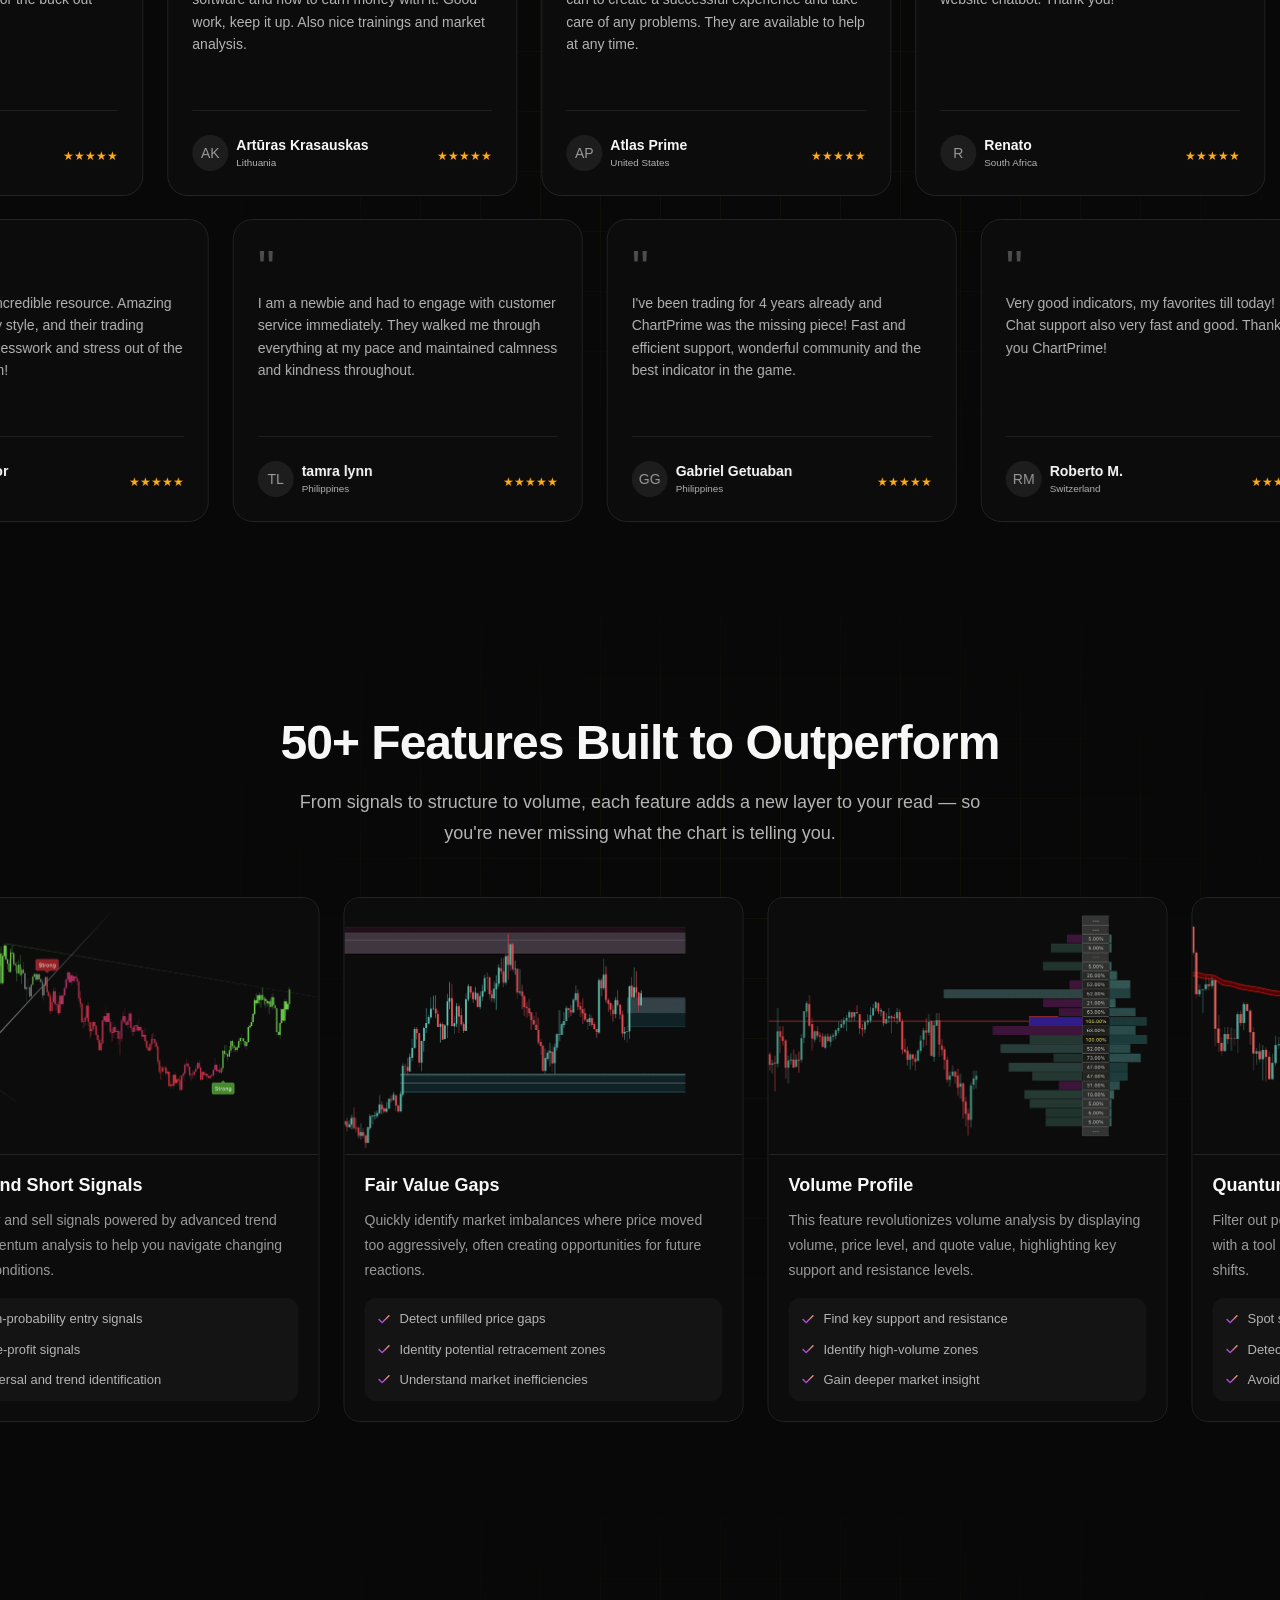
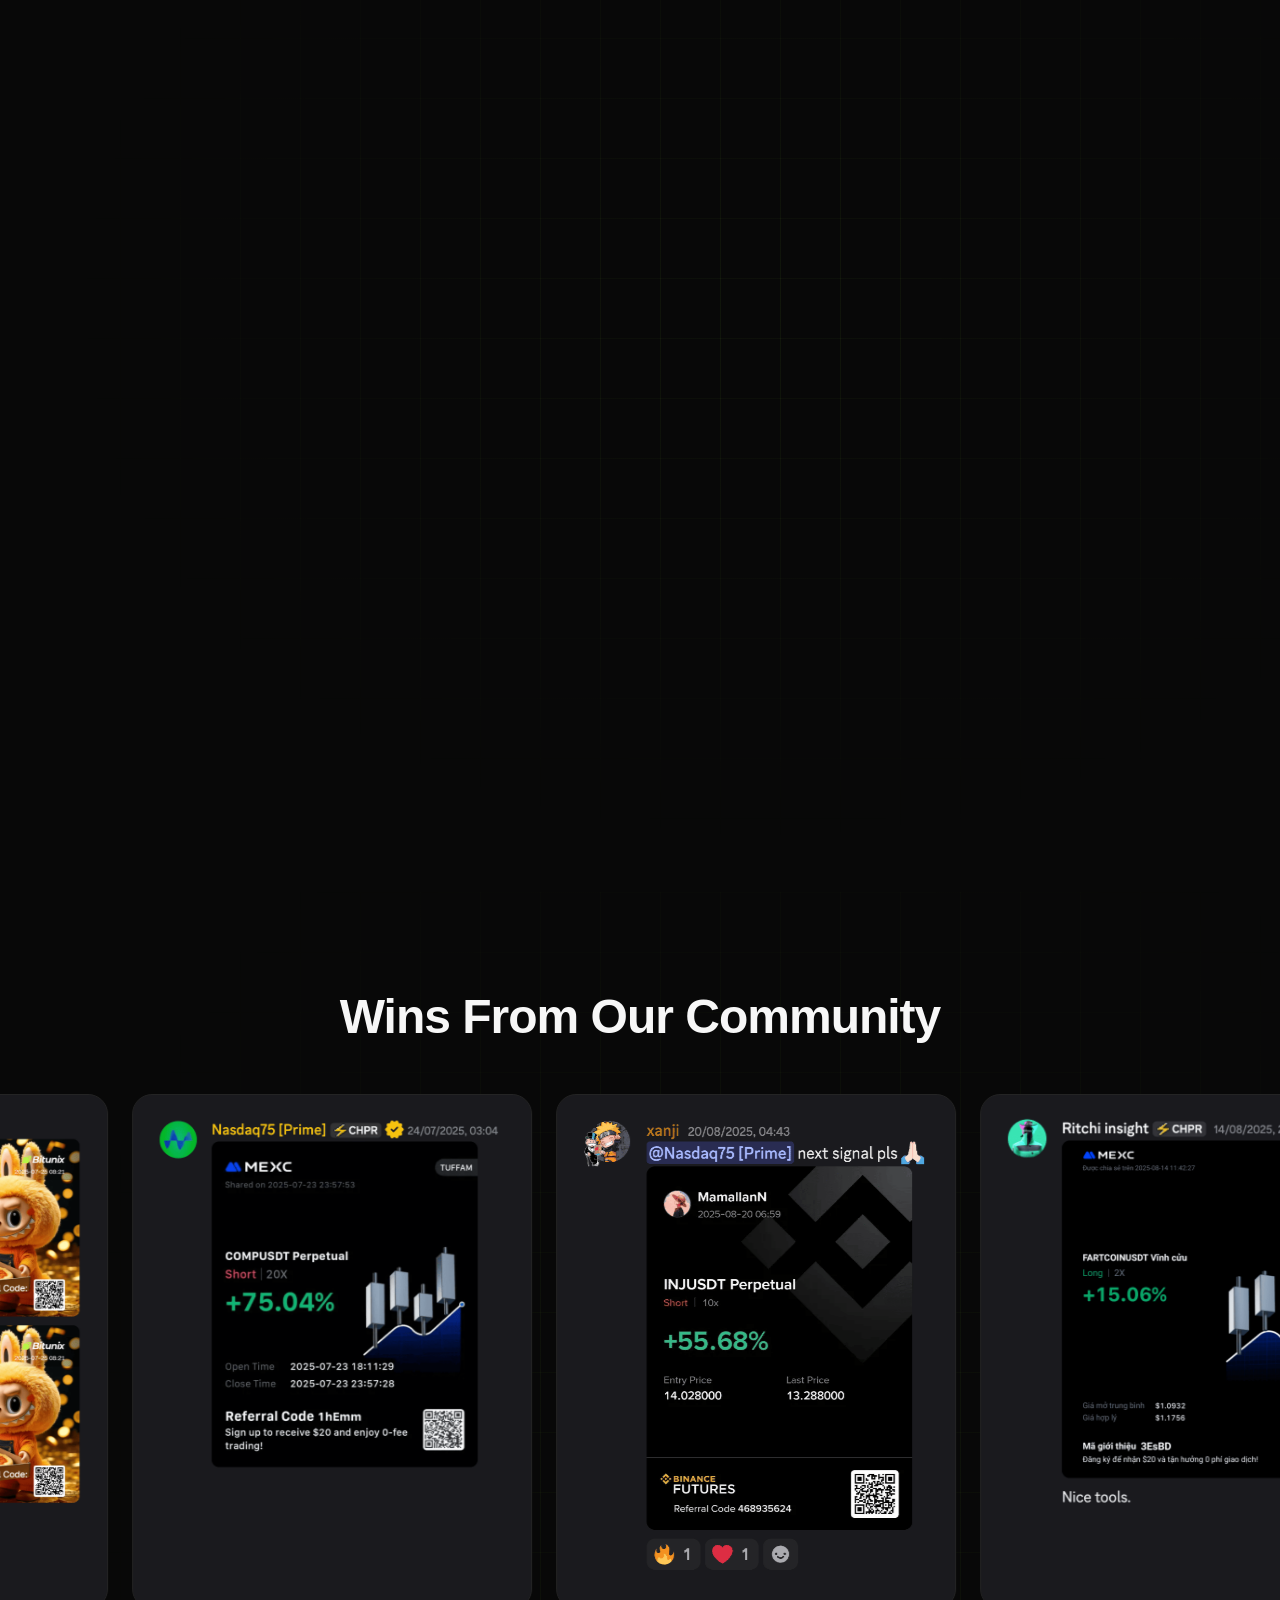
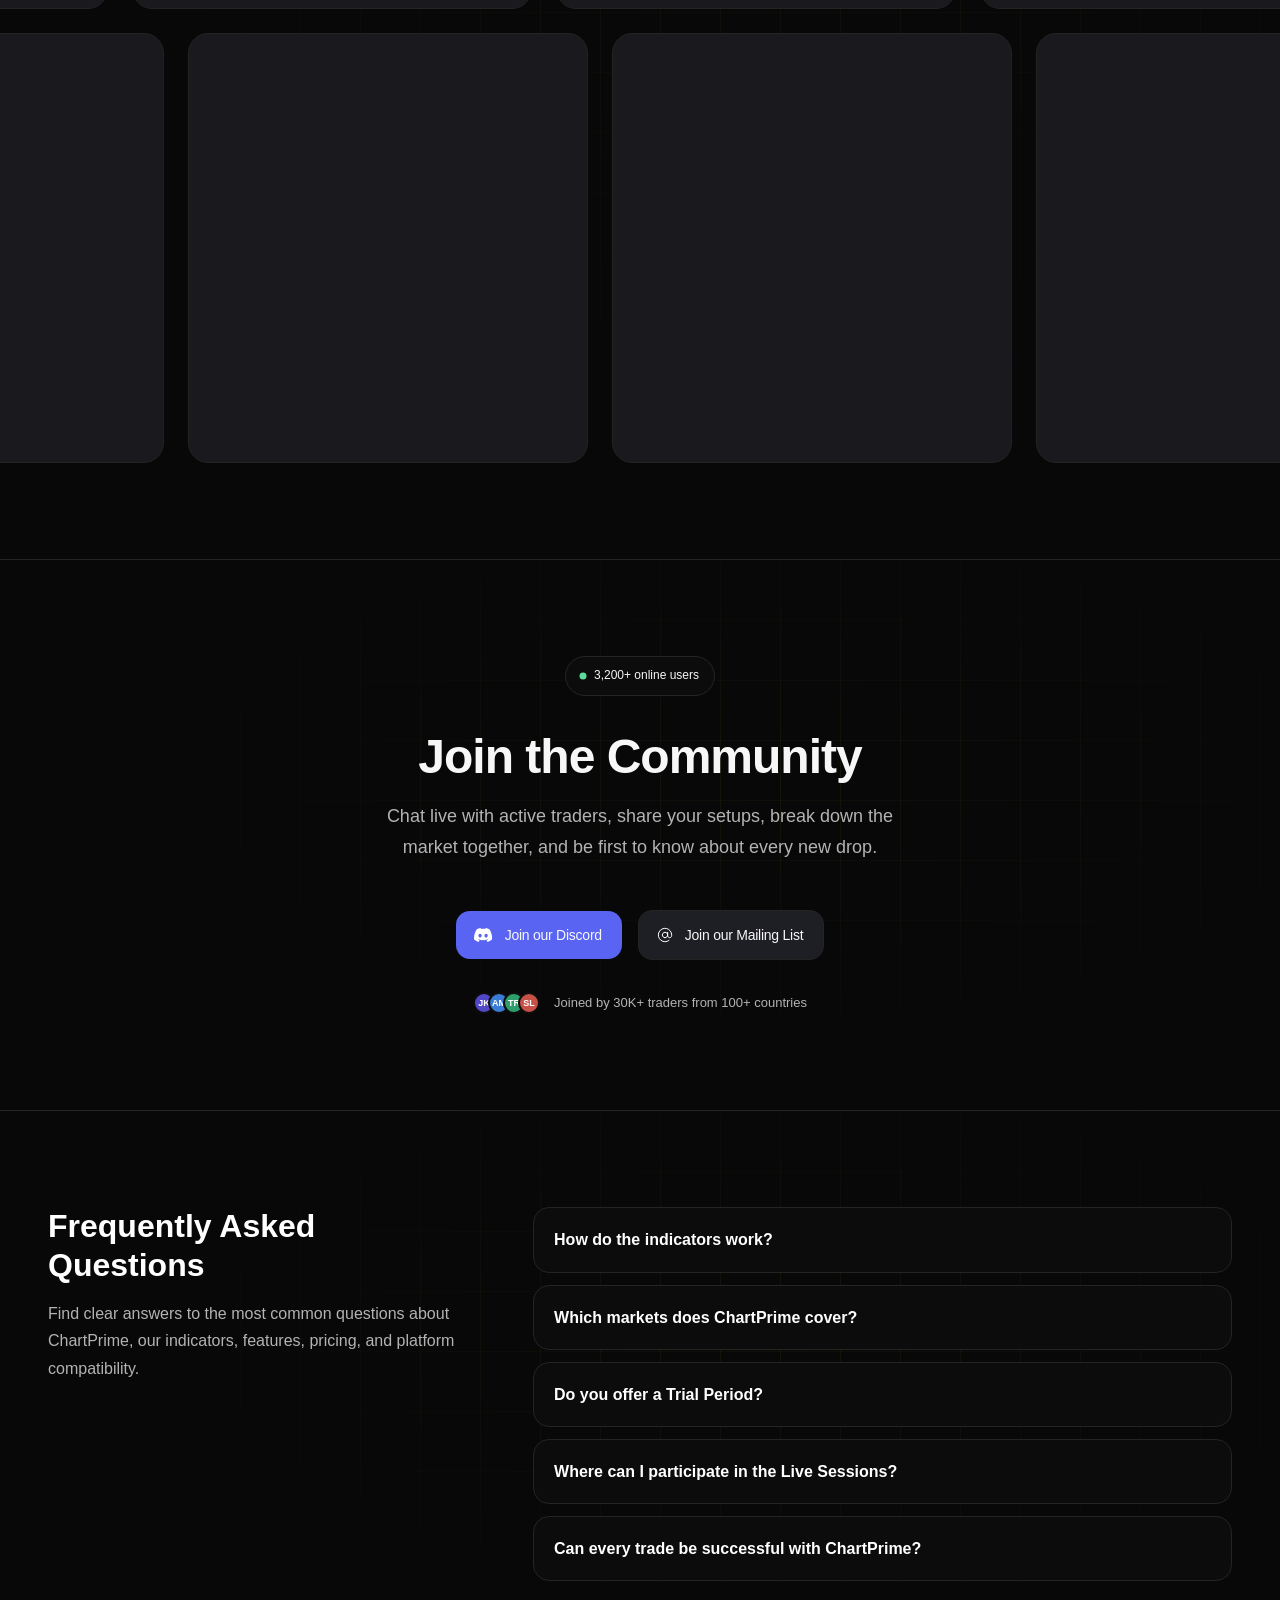
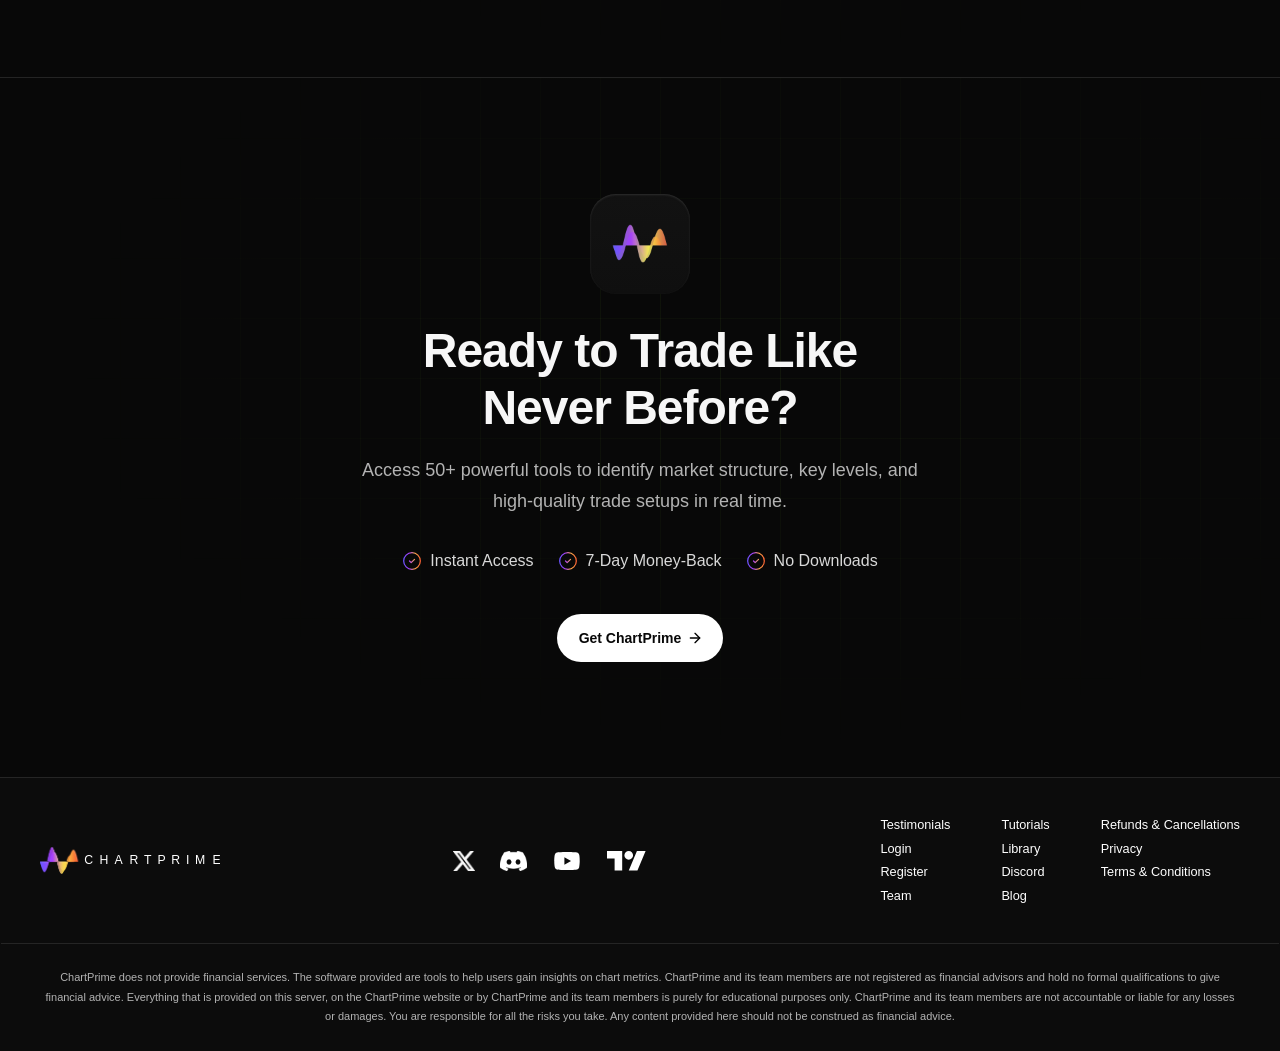
==== commit b3fdf8ac: "Round corner orbit highlights and say Gold Bundle Use a circular glow for subscription plan borders " ====
--- a/index.html
+++ b/index.html
@@ -1324,7 +1324,7 @@
               </div>
               <div class="bf-gold-offer">
                 <p>Bought a bundle last year?</p>
-                <p>Get up to <span class="bf-gold-offer-amount">$1,000 off</span> Gold Plan.</p>
+                <p>Get up to <span class="bf-gold-offer-amount">$1,000 off</span> Gold Bundle.</p>
               </div>
             </div>
           </div>
@@ -2308,6 +2308,7 @@
 
 #subscription-checkout .nn-checkout-plan[data-plan-border] {
   position: relative;
+  border-width: 1px;
   border-color: var(--plan-border-stroke);
   background-color: var(--plan-surface);
 }
@@ -6278,6 +6279,19 @@
       offset-path: inset(0 round 23px);
       offset-rotate: auto;
       animation: checkout-plan-border-orbit var(--plan-border-duration) linear infinite paused;
+    }
+    /* Keep the bright center on the path as it rounds each corner. */
+    #subscription-checkout .checkout-plan-border::before,
+    #subscription-checkout .checkout-plan-border::after {
+      width: 180px;
+      height: 180px;
+      background: radial-gradient(circle closest-side,
+        var(--plan-border-core),
+        var(--plan-border-highlight) 22%,
+        var(--plan-border-glow) 42%,
+        var(--plan-border-fade) 66%,
+        transparent);
+      offset-rotate: 0deg;
     }
     .checkout-plan-border::after {
       animation-delay: calc(var(--plan-border-duration) / -2);
